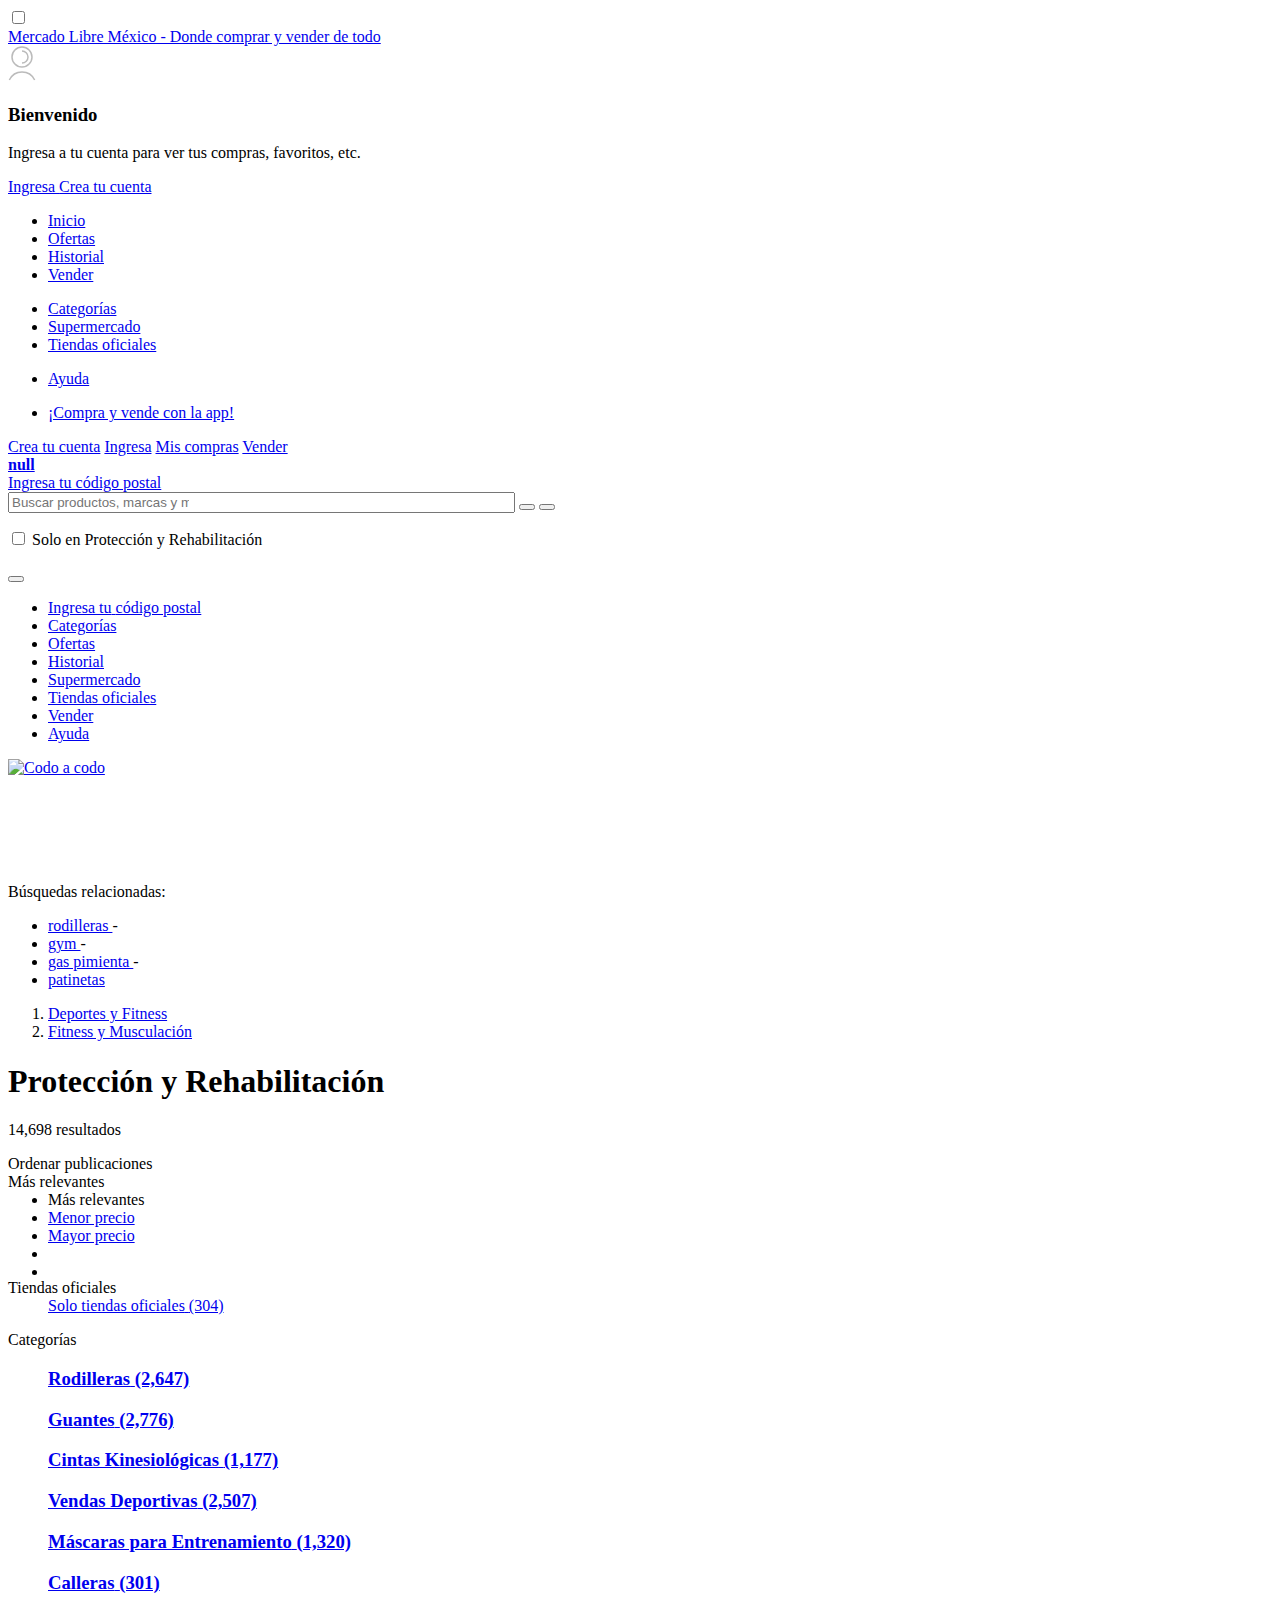
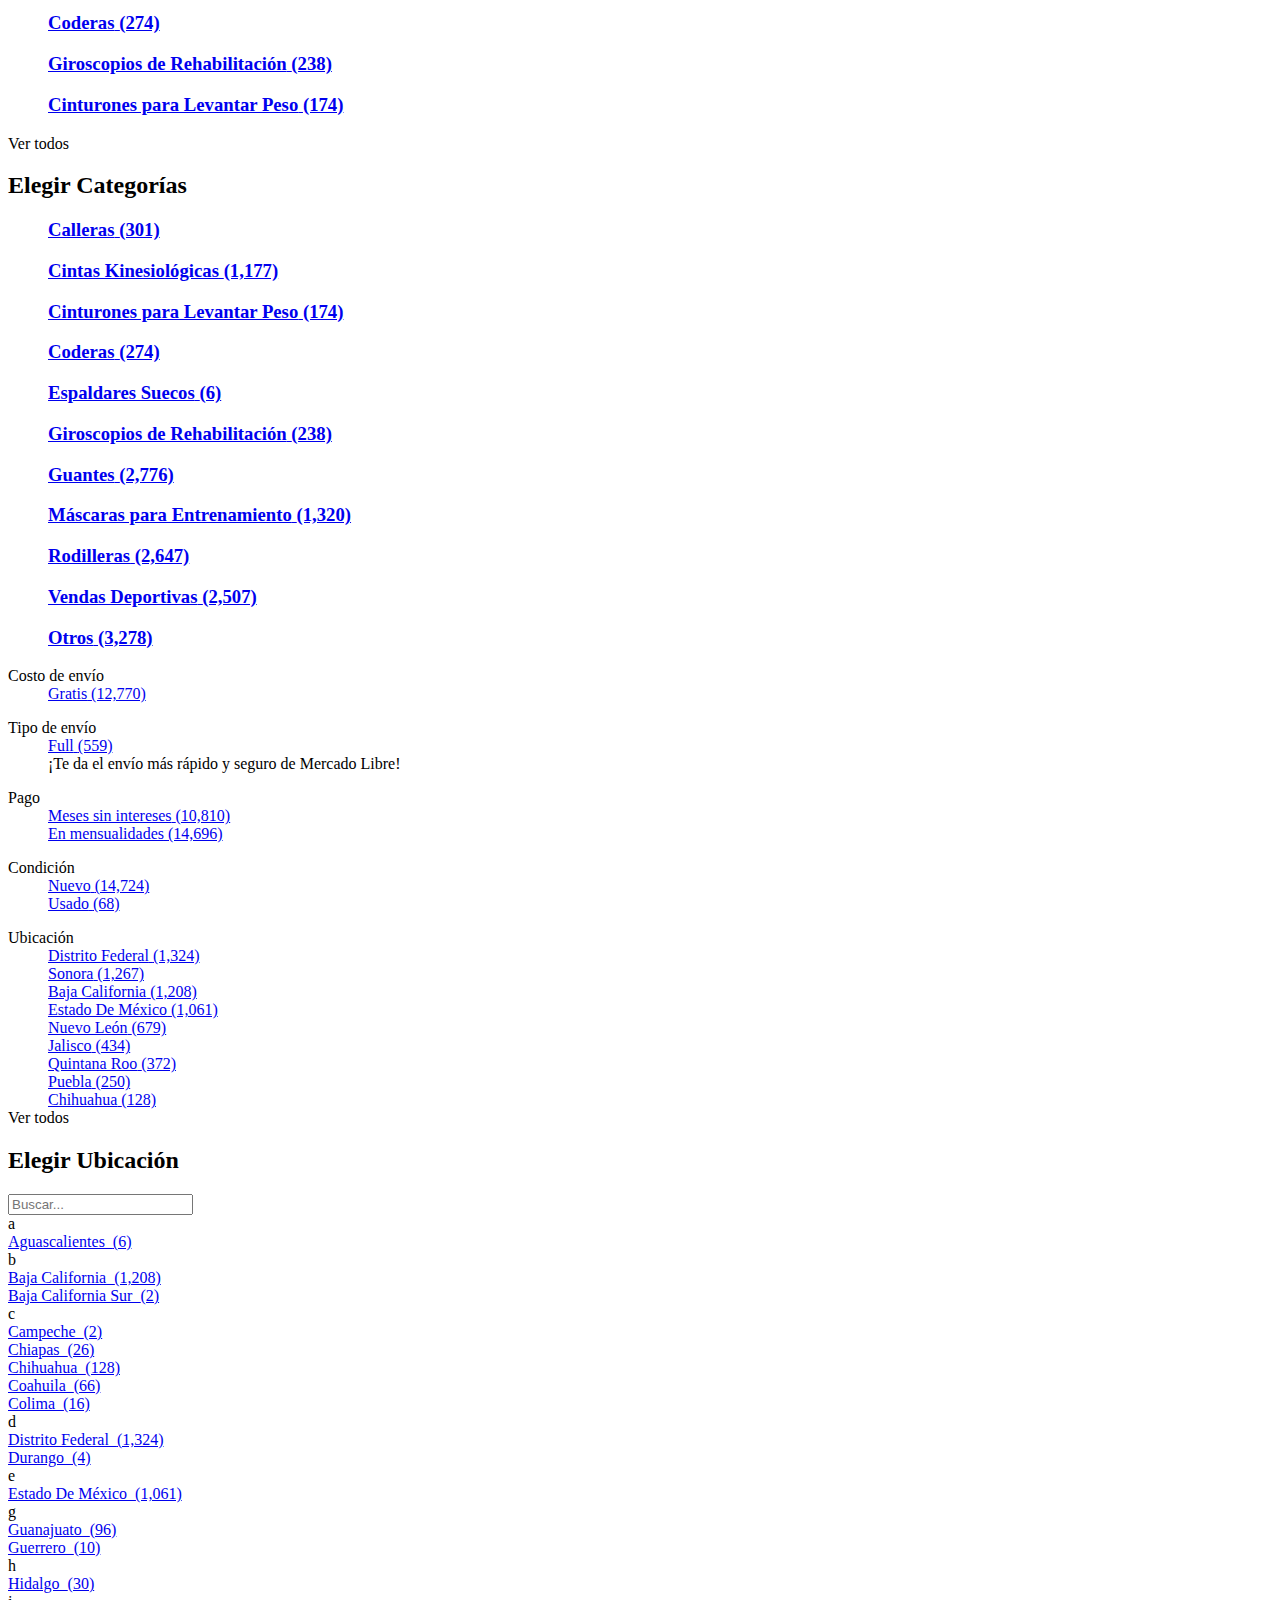
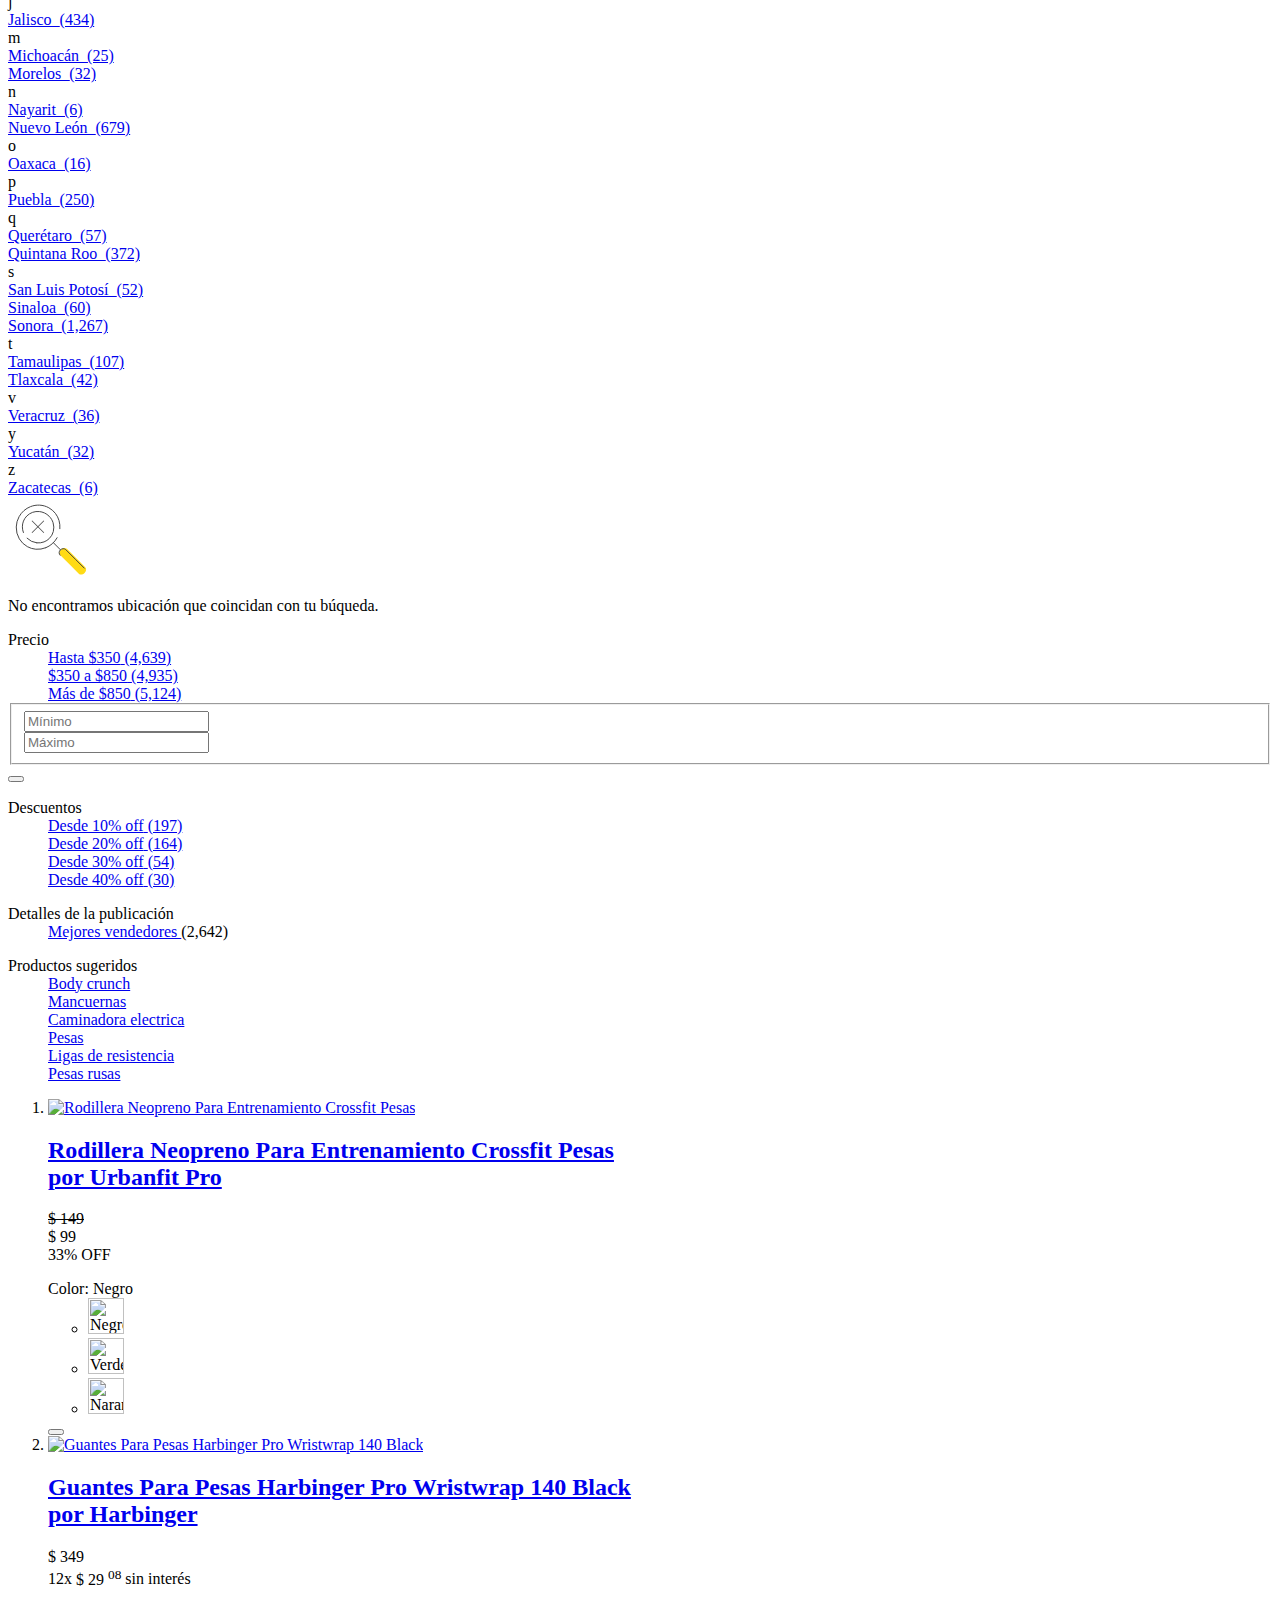
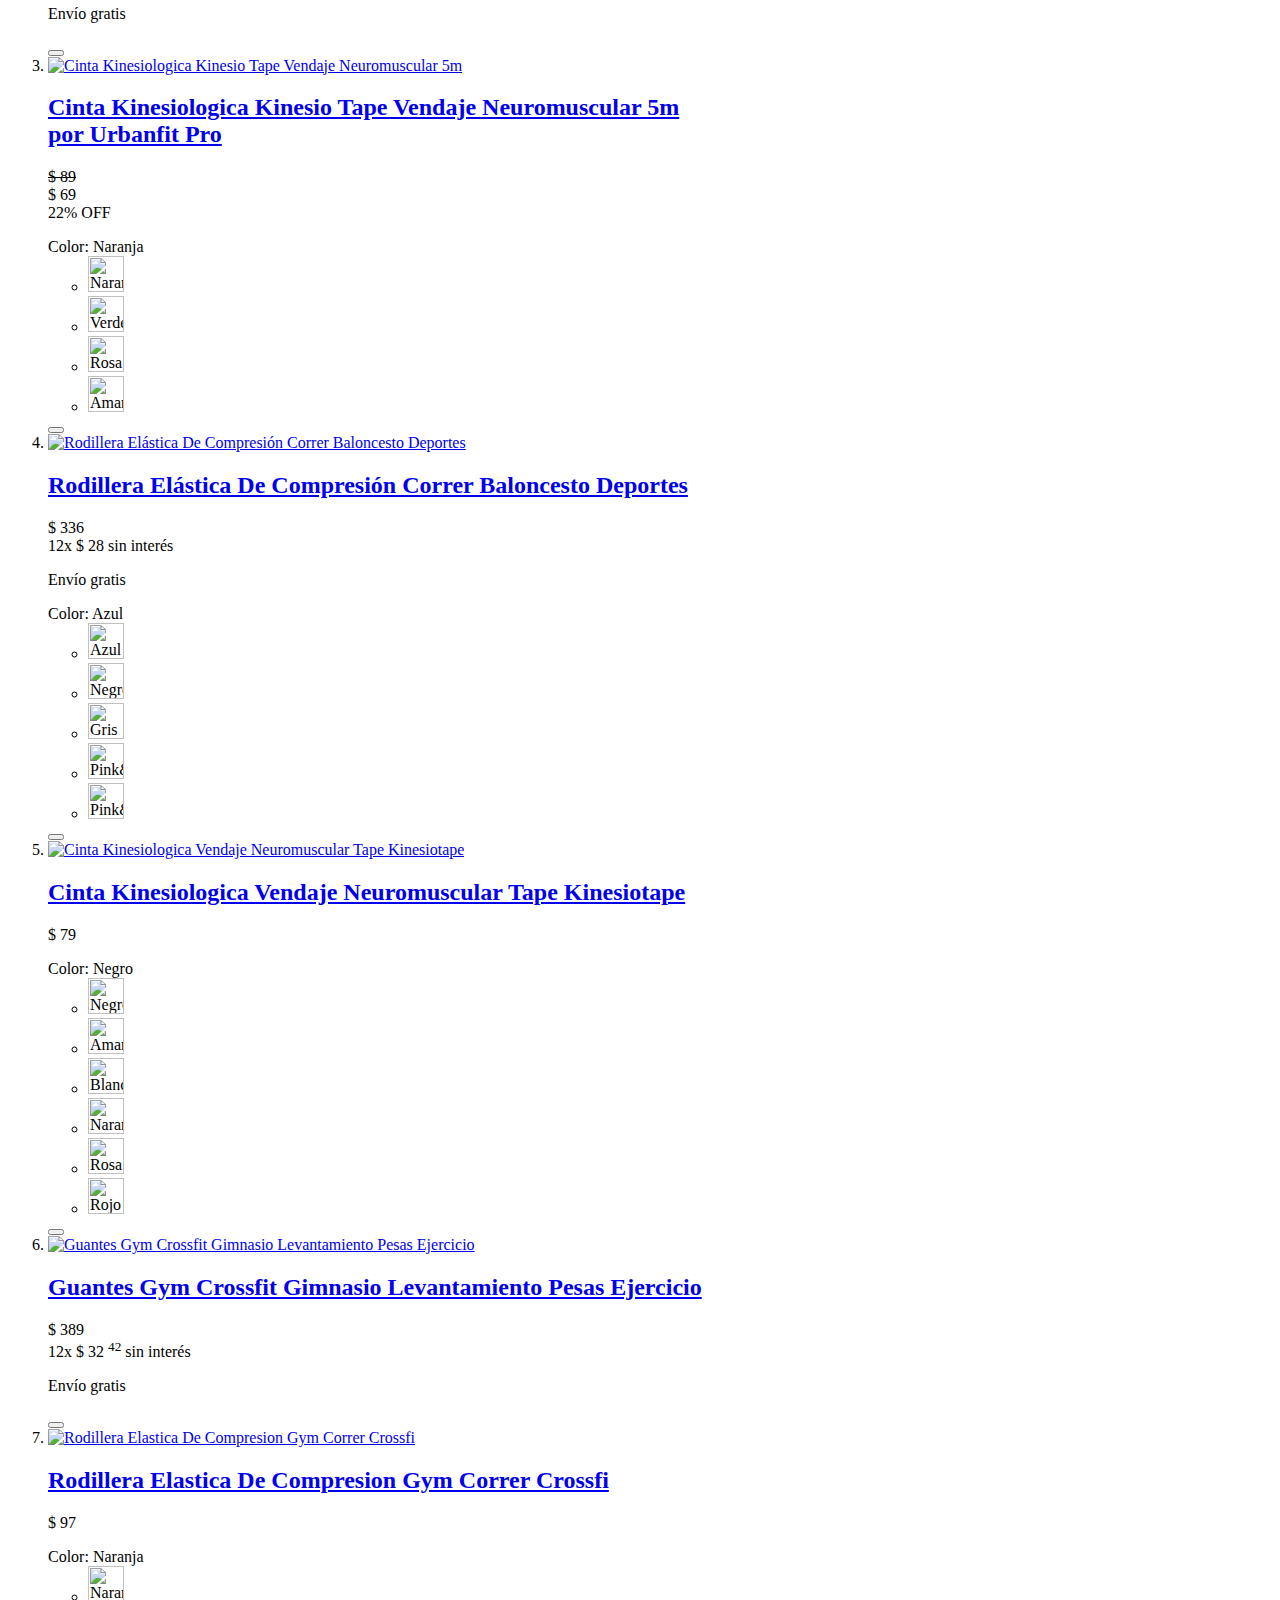
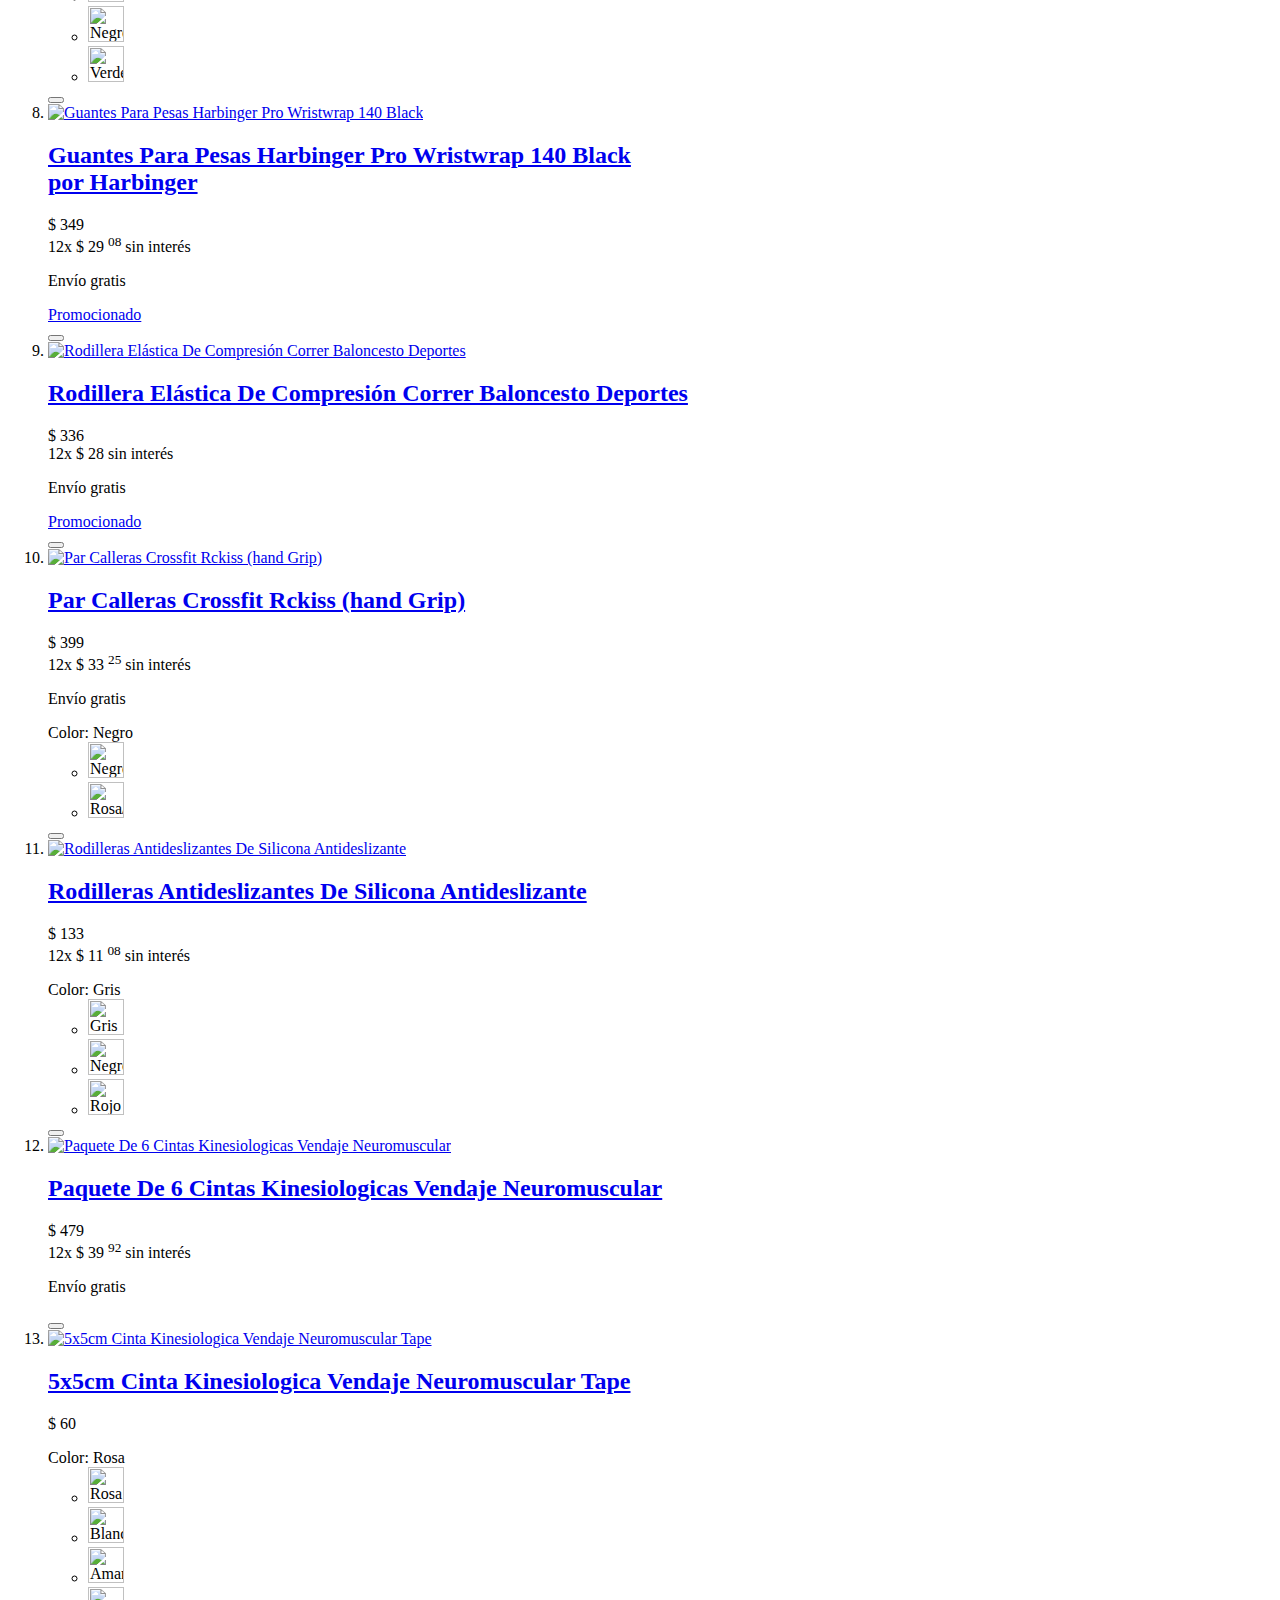
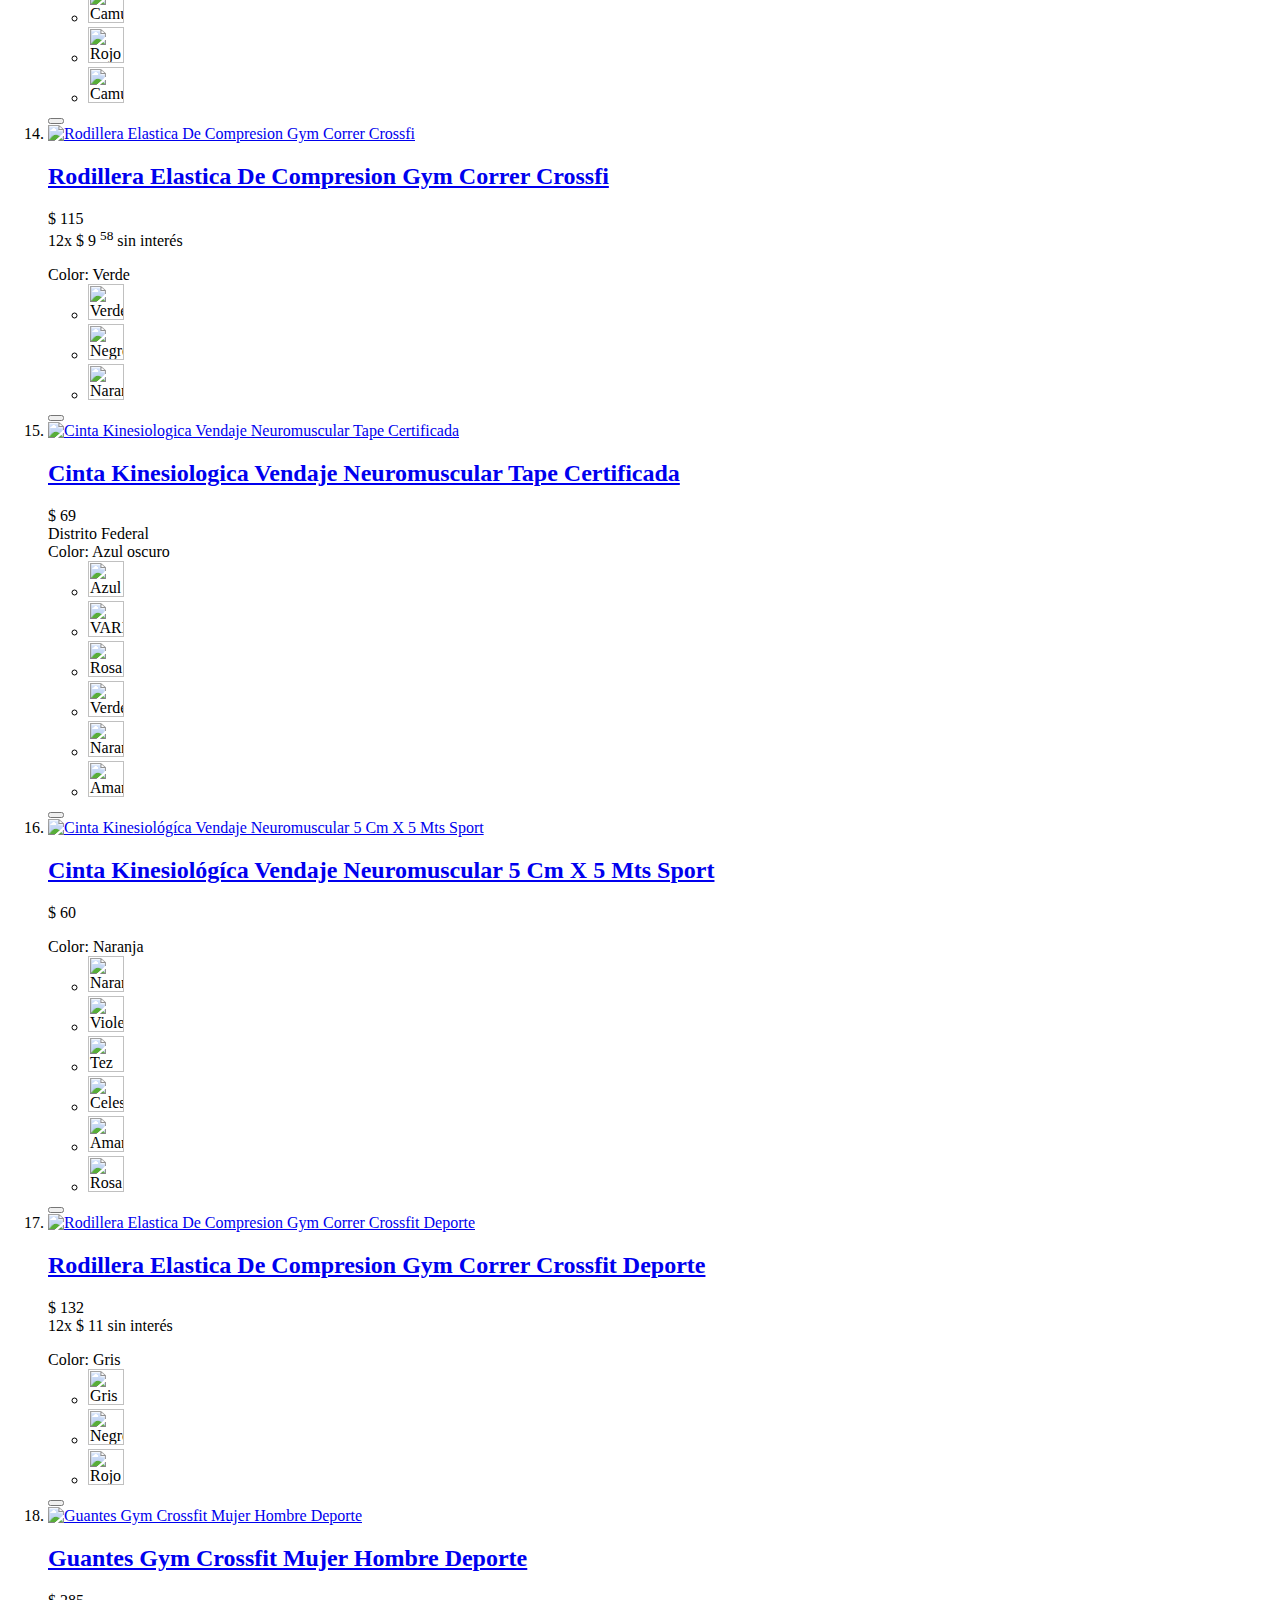
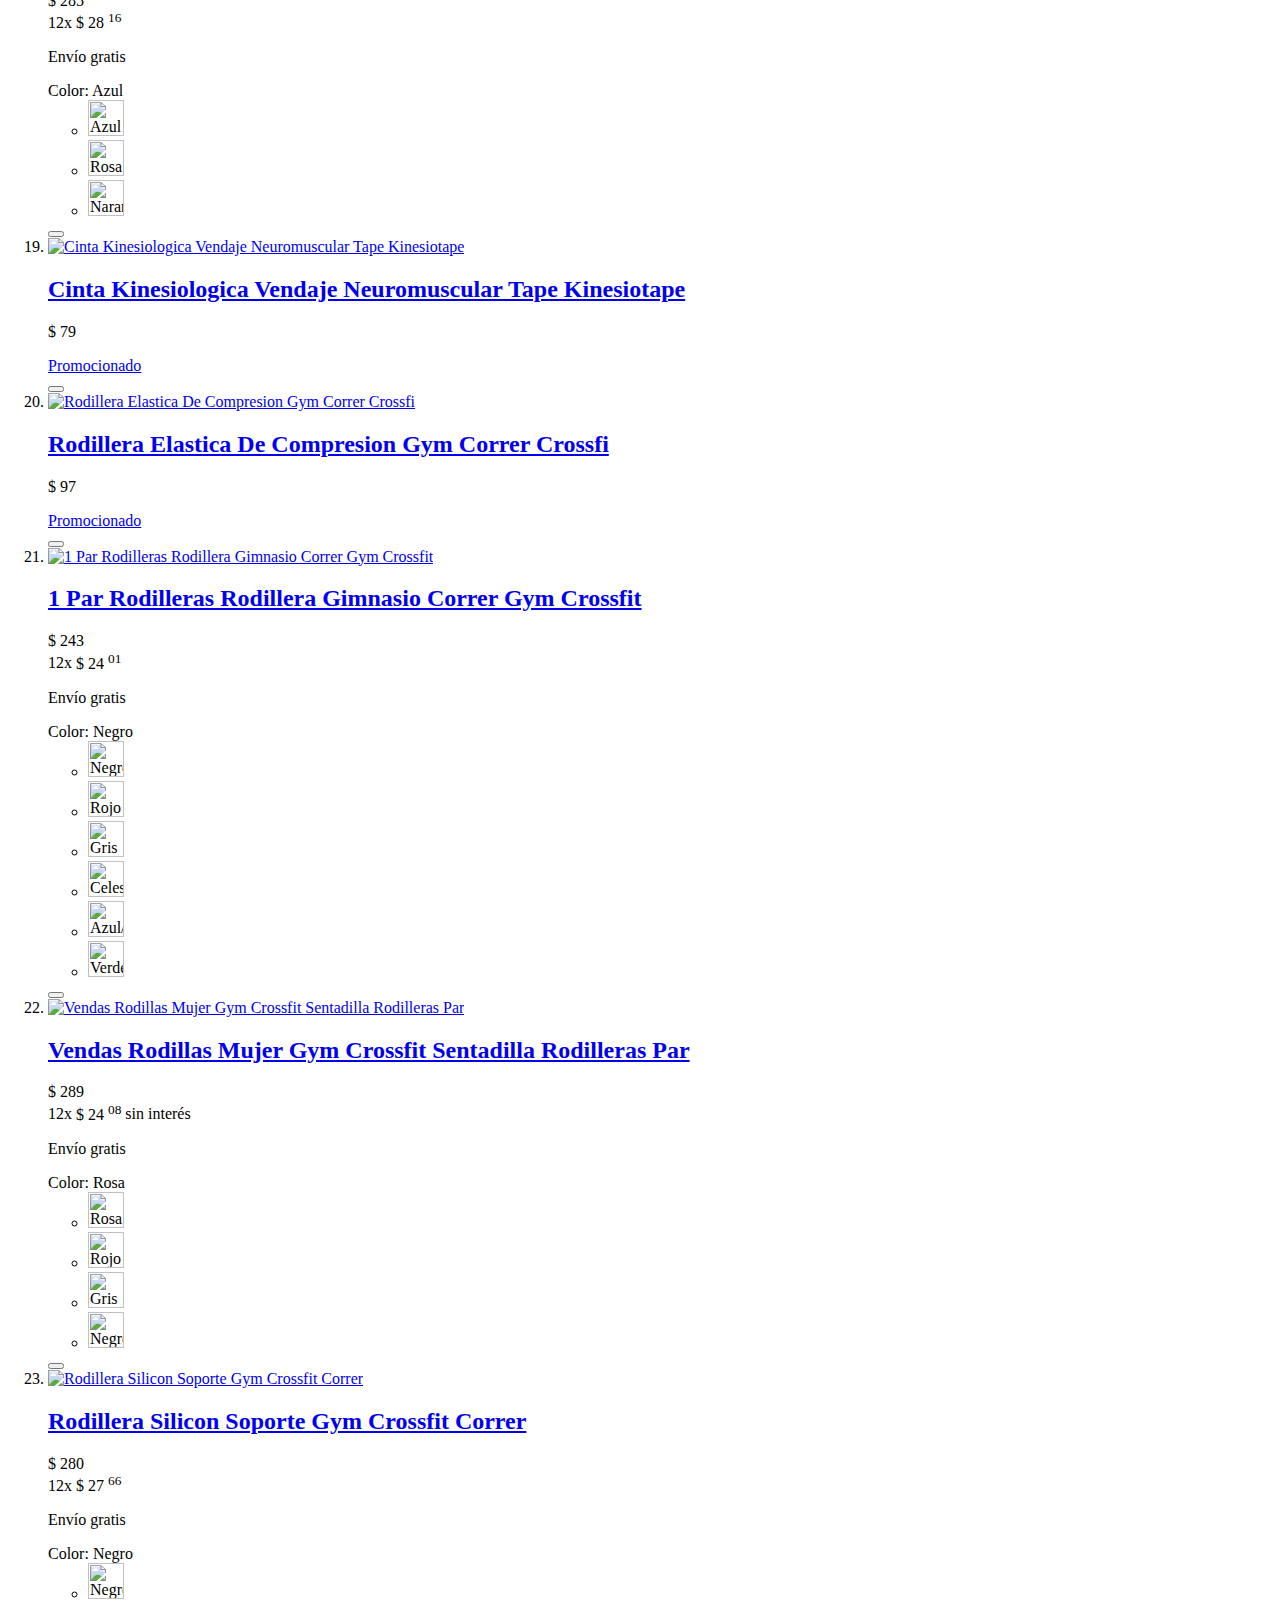
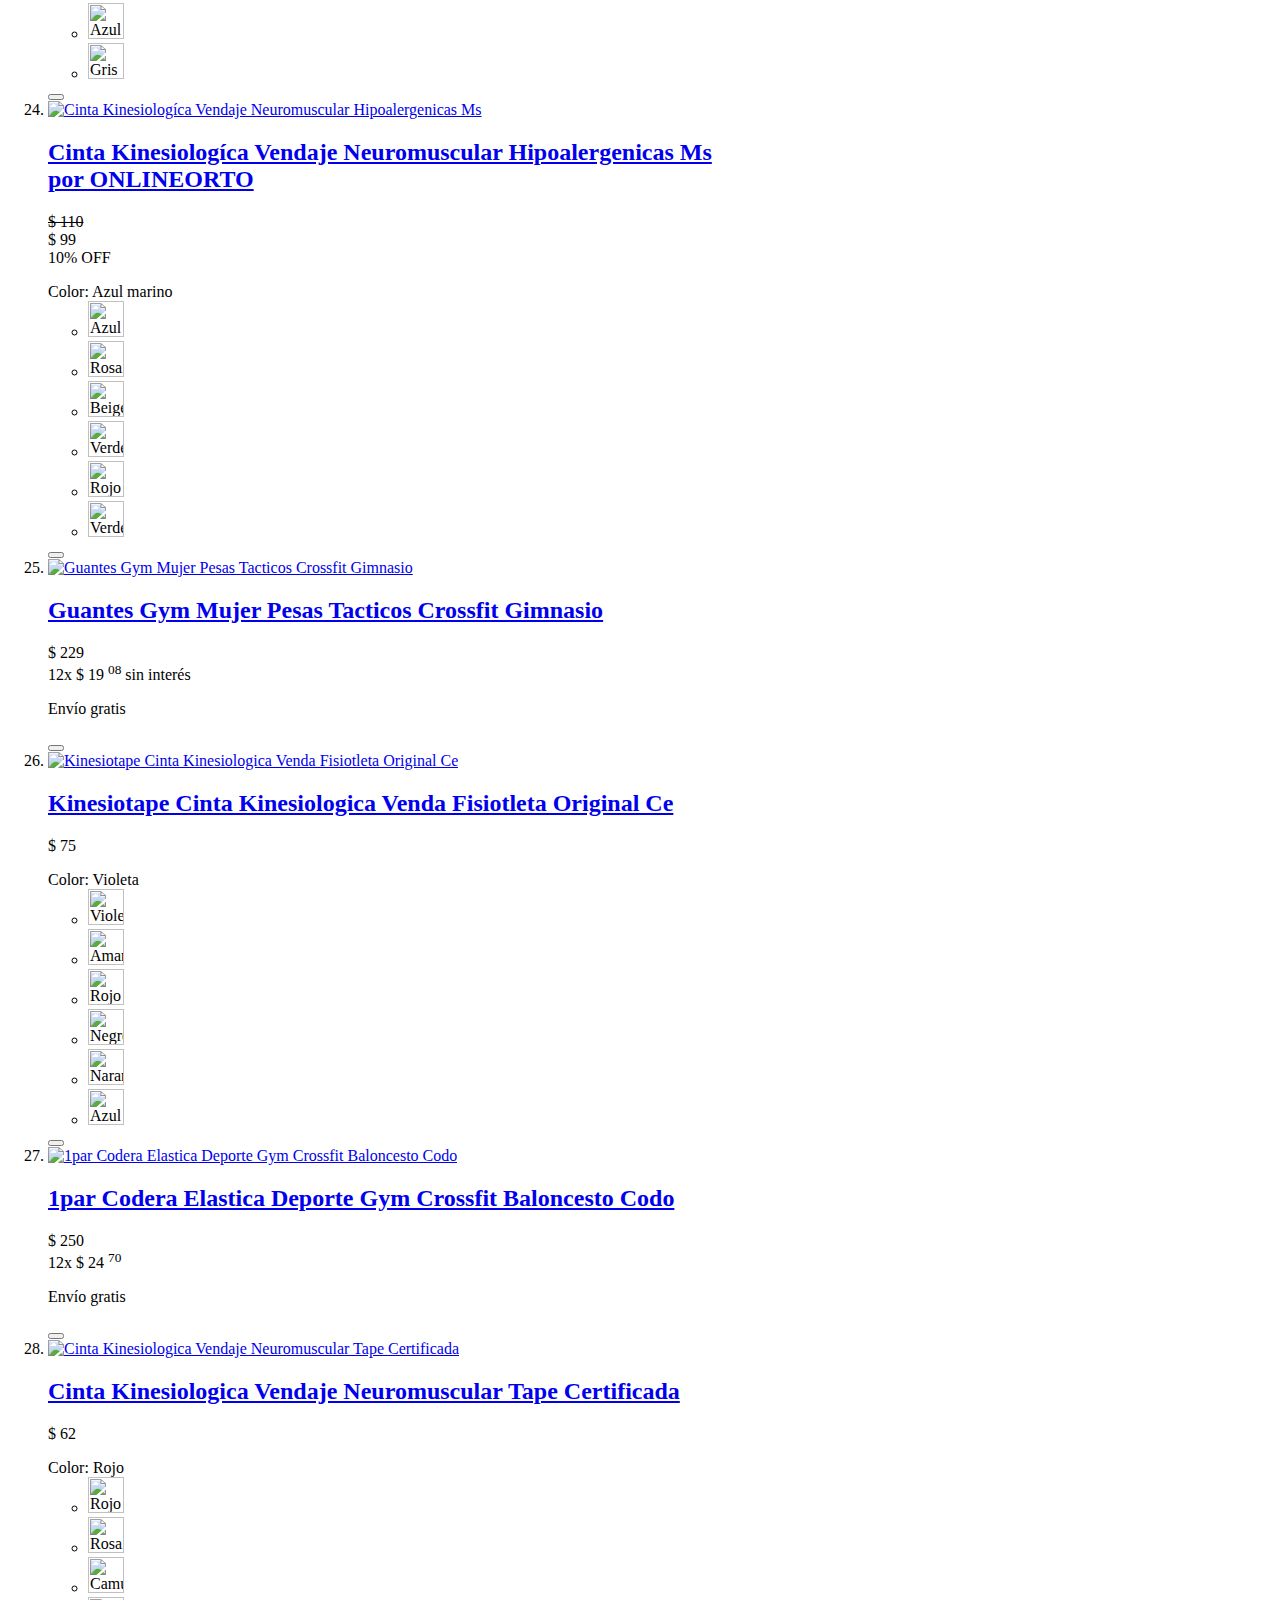
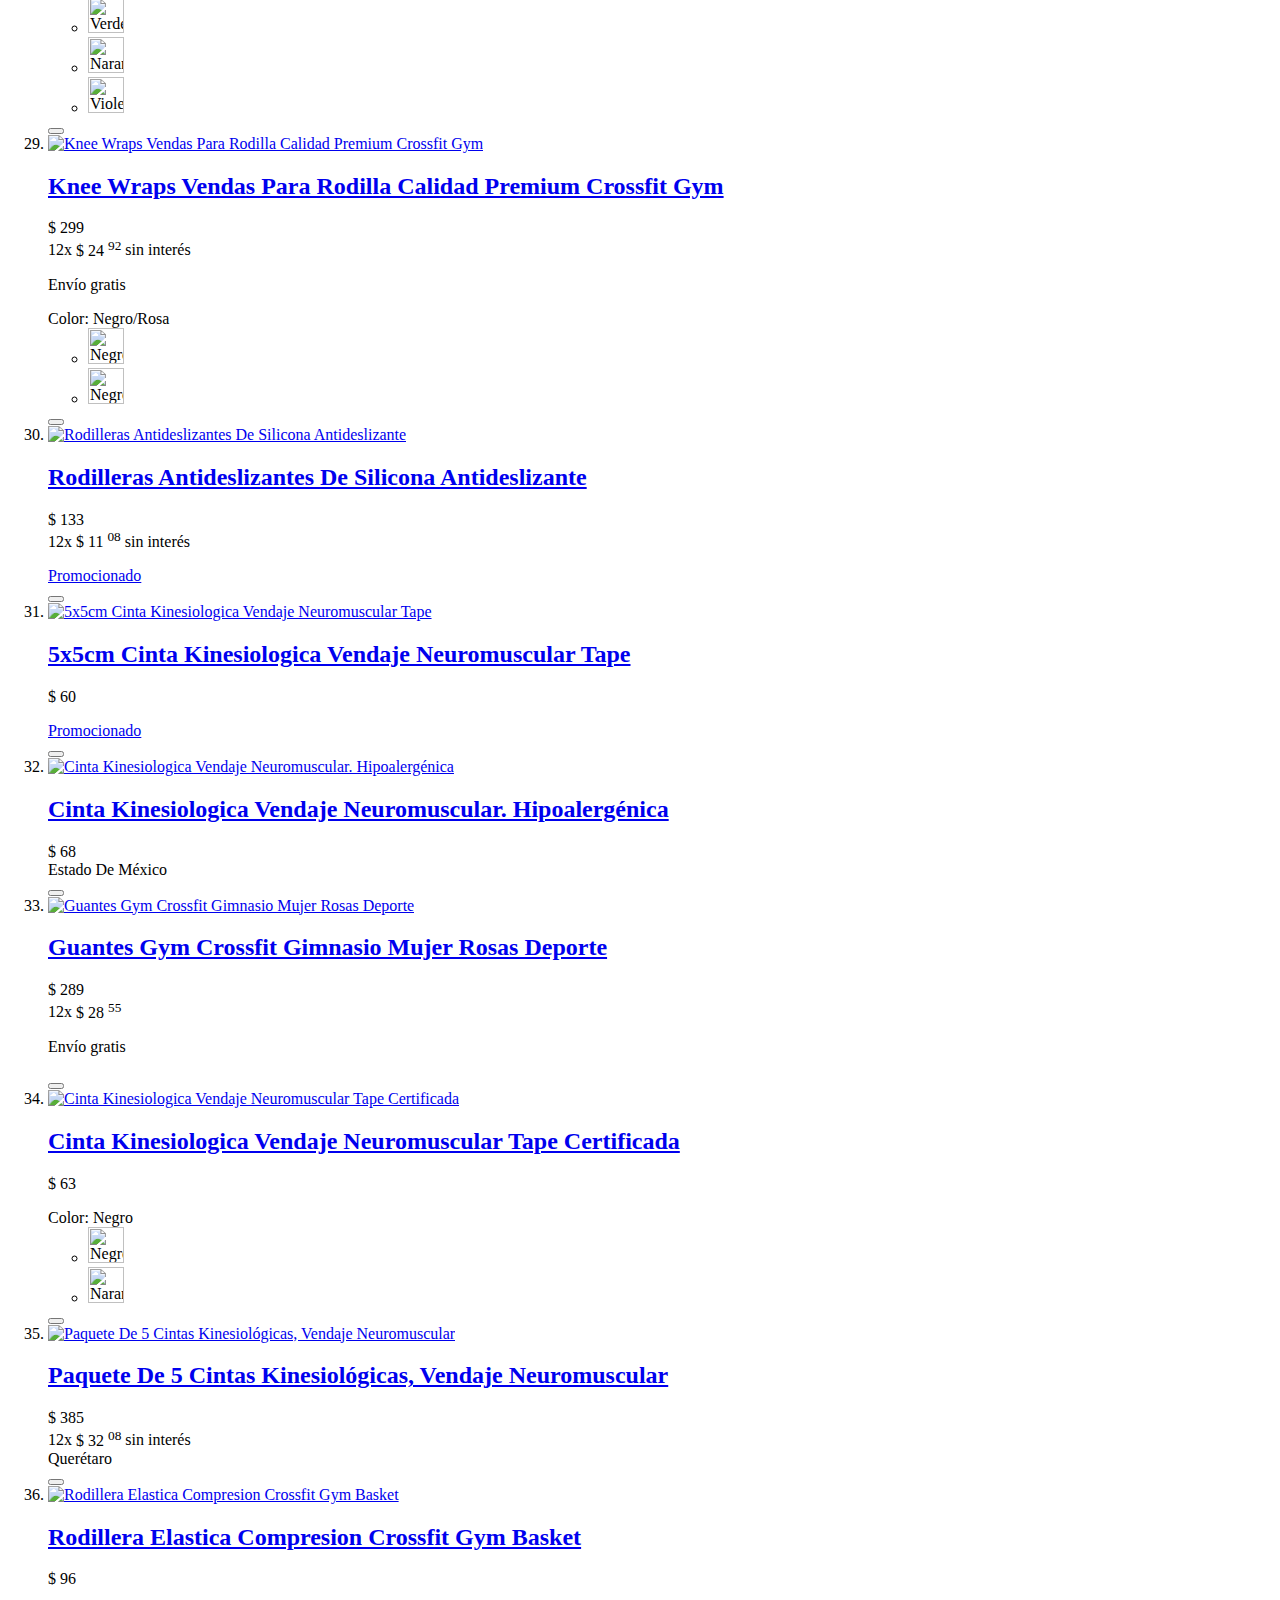
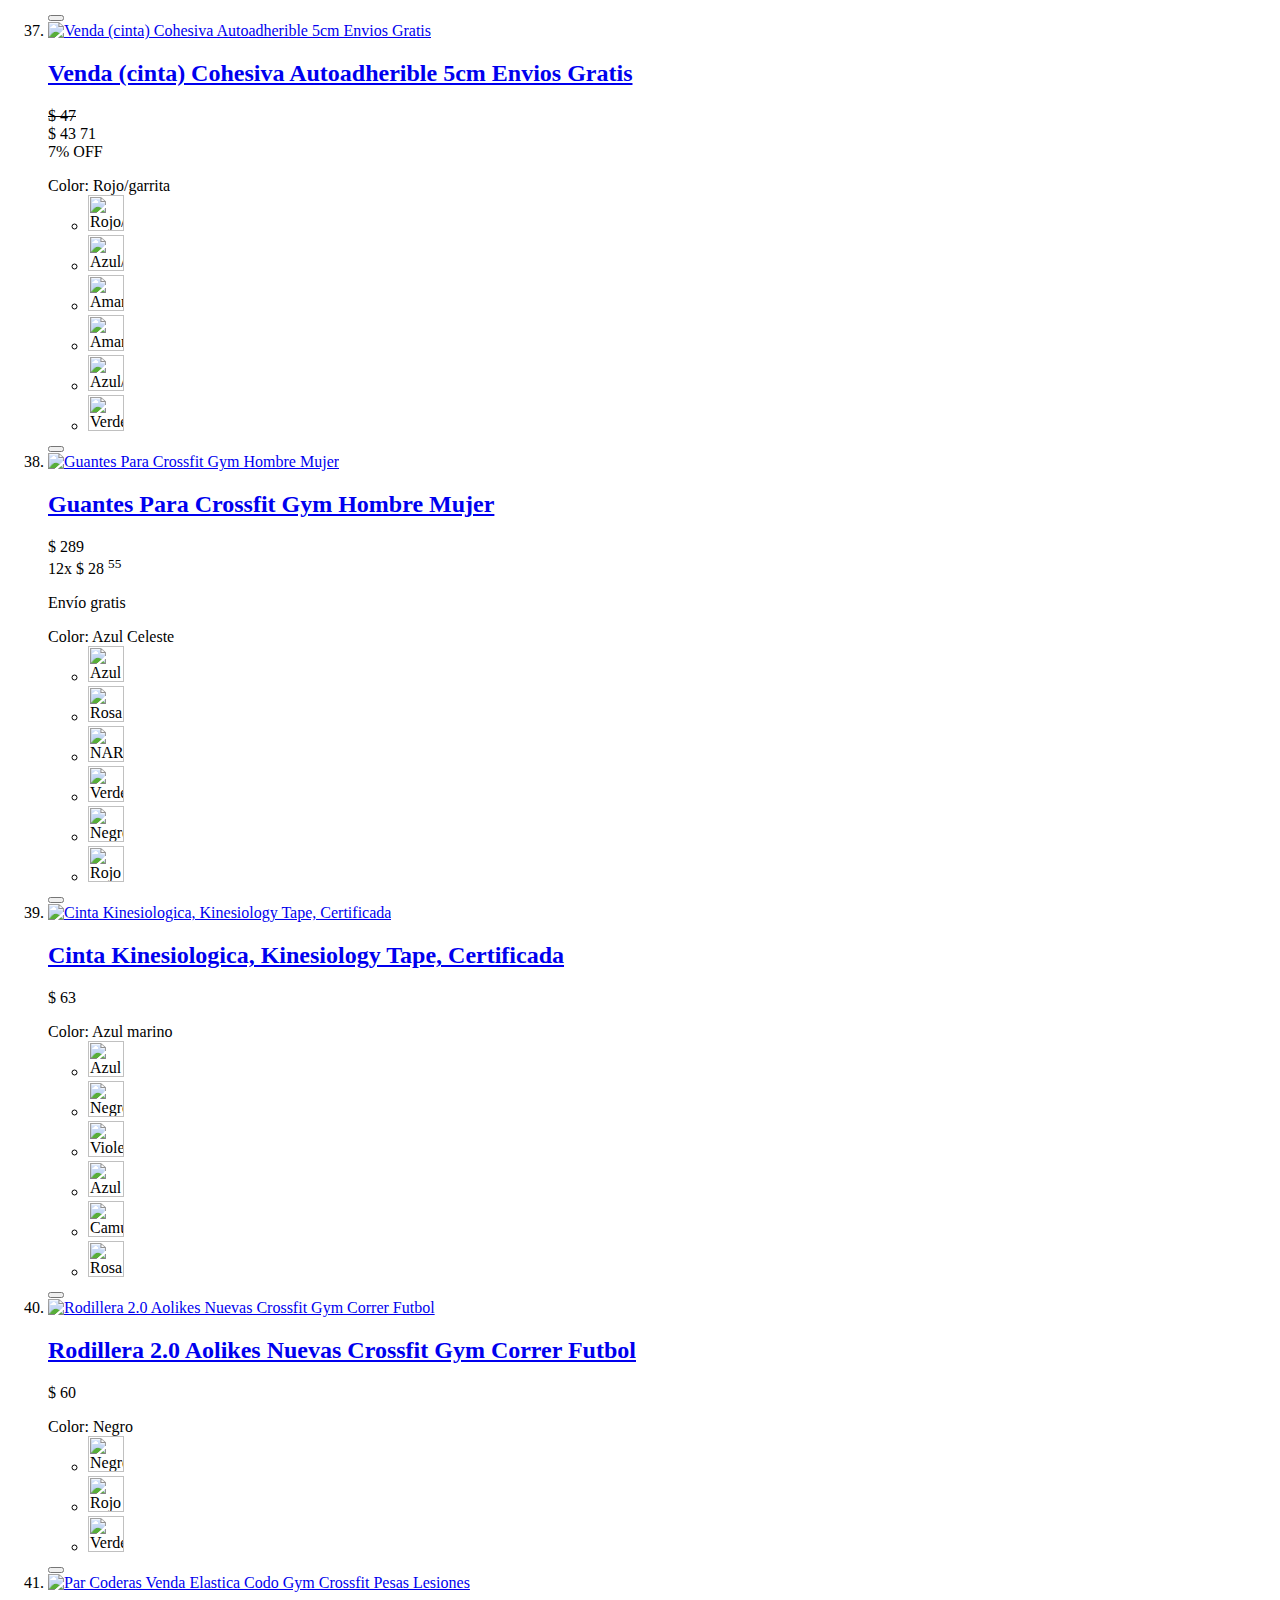
==== index.html @ 55ce3a10 "1" ====
<!DOCTYPE html>
<html class="" lang="es-MX" data-site="MLM" data-country="MX" data-device="desktop"><head prefix=""><meta http-equiv="Content-Type" content="text/html; charset=UTF-8">
	<title>Protección y Rehabilitación en Mercado Libre México
</title>

	<link rel="preconnect" href="https://analytics.mlstatic.com/">
	<link rel="preconnect" href="https://resources.mlstatic.com/">
	<link rel="preconnect" href="https://static.mlstatic.com/">
	<link rel="preconnect" href="https://www.google-analytics.com/">
	<link rel="preconnect" href="https://www.google.com/">
	<link rel="preconnect" href="https://data.mercadolibre.com/">
	<link rel="preconnect" href="https://http2.mlstatic.com/">
	
	
		<link rel="preconnect" href="https://www.google.com.mx/">
	


	
	

	
		<link rel="preconnect" href="https://mlm-d1-p.mlstatic.com/">
		<link rel="preconnect" href="https://mlm-d2-p.mlstatic.com/">
	


	

	

	
		<iframe src="javascript:false" id="GoogleAnalyticsIframe" style="width: 0px; height: 0px; border: 0px; position: absolute;" src="./Protección y Rehabilitación en Mercado Libre México_files/saved_resource.html"></iframe><iframe src="javascript:false" id="MelidataIframe" style="width: 0px; height: 0px; border: 0px; position: absolute;" src="./Protección y Rehabilitación en Mercado Libre México_files/saved_resource(1).html"></iframe><iframe src="./Protección y Rehabilitación en Mercado Libre México_files/MLM.html" style="width: 0px; height: 0px; border: 0px; position: absolute;"></iframe><script type="text/javascript" async="" src="./Protección y Rehabilitación en Mercado Libre México_files/f.txt"></script><script type="text/javascript" charset="UTF-8" src="./Protección y Rehabilitación en Mercado Libre México_files/searchApiCache,mercadolibre-1.0.4,sdk.min,decouple.min,iframeDinamicParent,menu,hash,mabaya,searchSDKv2,header,welcomemsg,imageAdapter,jjsonp,jquery.cook.min,dropdown,discoveryFilter,asyncLdJson,pdp-variations-viewer,itemInfoHtmlFormatter,mclicsDisplaySky"></script><script type="text/javascript" async="" src="./Protección y Rehabilitación en Mercado Libre México_files/gpt.js" charset="UTF-8"></script><script type="text/javascript" charset="UTF-8" src="./Protección y Rehabilitación en Mercado Libre México_files/chico-jquery.min.js"></script><script charset="UTF-8">document.documentElement.className = document.documentElement.className.replace('no-js', '');</script>
	
	
		
		
		
<script type="text/javascript">(window.NREUM||(NREUM={})).loader_config={xpid:"XQ4OVF5VGwECUFlUBgAF",licenseKey:"3009922991",applicationID:"22486112"};window.NREUM||(NREUM={}),__nr_require=function(t,e,n){function r(n){if(!e[n]){var o=e[n]={exports:{}};t[n][0].call(o.exports,function(e){var o=t[n][1][e];return r(o||e)},o,o.exports)}return e[n].exports}if("function"==typeof __nr_require)return __nr_require;for(var o=0;o<n.length;o++)r(n[o]);return r}({1:[function(t,e,n){function r(t){try{s.console&&console.log(t)}catch(e){}}var o,i=t("ee"),a=t(25),s={};try{o=localStorage.getItem("__nr_flags").split(","),console&&"function"==typeof console.log&&(s.console=!0,o.indexOf("dev")!==-1&&(s.dev=!0),o.indexOf("nr_dev")!==-1&&(s.nrDev=!0))}catch(c){}s.nrDev&&i.on("internal-error",function(t){r(t.stack)}),s.dev&&i.on("fn-err",function(t,e,n){r(n.stack)}),s.dev&&(r("NR AGENT IN DEVELOPMENT MODE"),r("flags: "+a(s,function(t,e){return t}).join(", ")))},{}],2:[function(t,e,n){function r(t,e,n,r,s){try{l?l-=1:o(s||new UncaughtException(t,e,n),!0)}catch(f){try{i("ierr",[f,c.now(),!0])}catch(d){}}return"function"==typeof u&&u.apply(this,a(arguments))}function UncaughtException(t,e,n){this.message=t||"Uncaught error with no additional information",this.sourceURL=e,this.line=n}function o(t,e){var n=e?null:c.now();i("err",[t,n])}var i=t("handle"),a=t(26),s=t("ee"),c=t("loader"),f=t("gos"),u=window.onerror,d=!1,p="nr@seenError",l=0;c.features.err=!0,t(1),window.onerror=r;try{throw new Error}catch(h){"stack"in h&&(t(13),t(12),"addEventListener"in window&&t(6),c.xhrWrappable&&t(14),d=!0)}s.on("fn-start",function(t,e,n){d&&(l+=1)}),s.on("fn-err",function(t,e,n){d&&!n[p]&&(f(n,p,function(){return!0}),this.thrown=!0,o(n))}),s.on("fn-end",function(){d&&!this.thrown&&l>0&&(l-=1)}),s.on("internal-error",function(t){i("ierr",[t,c.now(),!0])})},{}],3:[function(t,e,n){t("loader").features.ins=!0},{}],4:[function(t,e,n){function r(){L++,C=g.hash,this[u]=y.now()}function o(){L--,g.hash!==C&&i(0,!0);var t=y.now();this[h]=~~this[h]+t-this[u],this[d]=t}function i(t,e){E.emit("newURL",[""+g,e])}function a(t,e){t.on(e,function(){this[e]=y.now()})}var s="-start",c="-end",f="-body",u="fn"+s,d="fn"+c,p="cb"+s,l="cb"+c,h="jsTime",m="fetch",v="addEventListener",w=window,g=w.location,y=t("loader");if(w[v]&&y.xhrWrappable){var x=t(10),b=t(11),E=t(8),O=t(6),R=t(13),P=t(7),T=t(14),N=t(9),M=t("ee"),S=M.get("tracer");t(16),y.features.spa=!0;var C,L=0;M.on(u,r),M.on(p,r),M.on(d,o),M.on(l,o),M.buffer([u,d,"xhr-done","xhr-resolved"]),O.buffer([u]),R.buffer(["setTimeout"+c,"clearTimeout"+s,u]),T.buffer([u,"new-xhr","send-xhr"+s]),P.buffer([m+s,m+"-done",m+f+s,m+f+c]),E.buffer(["newURL"]),x.buffer([u]),b.buffer(["propagate",p,l,"executor-err","resolve"+s]),S.buffer([u,"no-"+u]),N.buffer(["new-jsonp","cb-start","jsonp-error","jsonp-end"]),a(T,"send-xhr"+s),a(M,"xhr-resolved"),a(M,"xhr-done"),a(P,m+s),a(P,m+"-done"),a(N,"new-jsonp"),a(N,"jsonp-end"),a(N,"cb-start"),E.on("pushState-end",i),E.on("replaceState-end",i),w[v]("hashchange",i,!0),w[v]("load",i,!0),w[v]("popstate",function(){i(0,L>1)},!0)}},{}],5:[function(t,e,n){function r(t){}if(window.performance&&window.performance.timing&&window.performance.getEntriesByType){var o=t("ee"),i=t("handle"),a=t(13),s=t(12),c="learResourceTimings",f="addEventListener",u="resourcetimingbufferfull",d="bstResource",p="resource",l="-start",h="-end",m="fn"+l,v="fn"+h,w="bstTimer",g="pushState",y=t("loader");y.features.stn=!0,t(8),"addEventListener"in window&&t(6);var x=NREUM.o.EV;o.on(m,function(t,e){var n=t[0];n instanceof x&&(this.bstStart=y.now())}),o.on(v,function(t,e){var n=t[0];n instanceof x&&i("bst",[n,e,this.bstStart,y.now()])}),a.on(m,function(t,e,n){this.bstStart=y.now(),this.bstType=n}),a.on(v,function(t,e){i(w,[e,this.bstStart,y.now(),this.bstType])}),s.on(m,function(){this.bstStart=y.now()}),s.on(v,function(t,e){i(w,[e,this.bstStart,y.now(),"requestAnimationFrame"])}),o.on(g+l,function(t){this.time=y.now(),this.startPath=location.pathname+location.hash}),o.on(g+h,function(t){i("bstHist",[location.pathname+location.hash,this.startPath,this.time])}),f in window.performance&&(window.performance["c"+c]?window.performance[f](u,function(t){i(d,[window.performance.getEntriesByType(p)]),window.performance["c"+c]()},!1):window.performance[f]("webkit"+u,function(t){i(d,[window.performance.getEntriesByType(p)]),window.performance["webkitC"+c]()},!1)),document[f]("scroll",r,{passive:!0}),document[f]("keypress",r,!1),document[f]("click",r,!1)}},{}],6:[function(t,e,n){function r(t){for(var e=t;e&&!e.hasOwnProperty(u);)e=Object.getPrototypeOf(e);e&&o(e)}function o(t){s.inPlace(t,[u,d],"-",i)}function i(t,e){return t[1]}var a=t("ee").get("events"),s=t("wrap-function")(a,!0),c=t("gos"),f=XMLHttpRequest,u="addEventListener",d="removeEventListener";e.exports=a,"getPrototypeOf"in Object?(r(document),r(window),r(f.prototype)):f.prototype.hasOwnProperty(u)&&(o(window),o(f.prototype)),a.on(u+"-start",function(t,e){var n=t[1],r=c(n,"nr@wrapped",function(){function t(){if("function"==typeof n.handleEvent)return n.handleEvent.apply(n,arguments)}var e={object:t,"function":n}[typeof n];return e?s(e,"fn-",null,e.name||"anonymous"):n});this.wrapped=t[1]=r}),a.on(d+"-start",function(t){t[1]=this.wrapped||t[1]})},{}],7:[function(t,e,n){function r(t,e,n){var r=t[e];"function"==typeof r&&(t[e]=function(){var t=i(arguments),e={};o.emit(n+"before-start",[t],e);var a;e[m]&&e[m].dt&&(a=e[m].dt);var s=r.apply(this,t);return o.emit(n+"start",[t,a],s),s.then(function(t){return o.emit(n+"end",[null,t],s),t},function(t){throw o.emit(n+"end",[t],s),t})})}var o=t("ee").get("fetch"),i=t(26),a=t(25);e.exports=o;var s=window,c="fetch-",f=c+"body-",u=["arrayBuffer","blob","json","text","formData"],d=s.Request,p=s.Response,l=s.fetch,h="prototype",m="nr@context";d&&p&&l&&(a(u,function(t,e){r(d[h],e,f),r(p[h],e,f)}),r(s,"fetch",c),o.on(c+"end",function(t,e){var n=this;if(e){var r=e.headers.get("content-length");null!==r&&(n.rxSize=r),o.emit(c+"done",[null,e],n)}else o.emit(c+"done",[t],n)}))},{}],8:[function(t,e,n){var r=t("ee").get("history"),o=t("wrap-function")(r);e.exports=r;var i=window.history&&window.history.constructor&&window.history.constructor.prototype,a=window.history;i&&i.pushState&&i.replaceState&&(a=i),o.inPlace(a,["pushState","replaceState"],"-")},{}],9:[function(t,e,n){function r(t){function e(){c.emit("jsonp-end",[],p),t.removeEventListener("load",e,!1),t.removeEventListener("error",n,!1)}function n(){c.emit("jsonp-error",[],p),c.emit("jsonp-end",[],p),t.removeEventListener("load",e,!1),t.removeEventListener("error",n,!1)}var r=t&&"string"==typeof t.nodeName&&"script"===t.nodeName.toLowerCase();if(r){var o="function"==typeof t.addEventListener;if(o){var a=i(t.src);if(a){var u=s(a),d="function"==typeof u.parent[u.key];if(d){var p={};f.inPlace(u.parent,[u.key],"cb-",p),t.addEventListener("load",e,!1),t.addEventListener("error",n,!1),c.emit("new-jsonp",[t.src],p)}}}}}function o(){return"addEventListener"in window}function i(t){var e=t.match(u);return e?e[1]:null}function a(t,e){var n=t.match(p),r=n[1],o=n[3];return o?a(o,e[r]):e[r]}function s(t){var e=t.match(d);return e&&e.length>=3?{key:e[2],parent:a(e[1],window)}:{key:t,parent:window}}var c=t("ee").get("jsonp"),f=t("wrap-function")(c);if(e.exports=c,o()){var u=/[?&](?:callback|cb)=([^&#]+)/,d=/(.*)\.([^.]+)/,p=/^(\w+)(\.|$)(.*)$/,l=["appendChild","insertBefore","replaceChild"];Node&&Node.prototype&&Node.prototype.appendChild?f.inPlace(Node.prototype,l,"dom-"):(f.inPlace(HTMLElement.prototype,l,"dom-"),f.inPlace(HTMLHeadElement.prototype,l,"dom-"),f.inPlace(HTMLBodyElement.prototype,l,"dom-")),c.on("dom-start",function(t){r(t[0])})}},{}],10:[function(t,e,n){var r=t("ee").get("mutation"),o=t("wrap-function")(r),i=NREUM.o.MO;e.exports=r,i&&(window.MutationObserver=function(t){return this instanceof i?new i(o(t,"fn-")):i.apply(this,arguments)},MutationObserver.prototype=i.prototype)},{}],11:[function(t,e,n){function r(t){var e=a.context(),n=s(t,"executor-",e),r=new f(n);return a.context(r).getCtx=function(){return e},a.emit("new-promise",[r,e],e),r}function o(t,e){return e}var i=t("wrap-function"),a=t("ee").get("promise"),s=i(a),c=t(25),f=NREUM.o.PR;e.exports=a,f&&(window.Promise=r,["all","race"].forEach(function(t){var e=f[t];f[t]=function(n){function r(t){return function(){a.emit("propagate",[null,!o],i),o=o||!t}}var o=!1;c(n,function(e,n){Promise.resolve(n).then(r("all"===t),r(!1))});var i=e.apply(f,arguments),s=f.resolve(i);return s}}),["resolve","reject"].forEach(function(t){var e=f[t];f[t]=function(t){var n=e.apply(f,arguments);return t!==n&&a.emit("propagate",[t,!0],n),n}}),f.prototype["catch"]=function(t){return this.then(null,t)},f.prototype=Object.create(f.prototype,{constructor:{value:r}}),c(Object.getOwnPropertyNames(f),function(t,e){try{r[e]=f[e]}catch(n){}}),a.on("executor-start",function(t){t[0]=s(t[0],"resolve-",this),t[1]=s(t[1],"resolve-",this)}),a.on("executor-err",function(t,e,n){t[1](n)}),s.inPlace(f.prototype,["then"],"then-",o),a.on("then-start",function(t,e){this.promise=e,t[0]=s(t[0],"cb-",this),t[1]=s(t[1],"cb-",this)}),a.on("then-end",function(t,e,n){this.nextPromise=n;var r=this.promise;a.emit("propagate",[r,!0],n)}),a.on("cb-end",function(t,e,n){a.emit("propagate",[n,!0],this.nextPromise)}),a.on("propagate",function(t,e,n){this.getCtx&&!e||(this.getCtx=function(){if(t instanceof Promise)var e=a.context(t);return e&&e.getCtx?e.getCtx():this})}),r.toString=function(){return""+f})},{}],12:[function(t,e,n){var r=t("ee").get("raf"),o=t("wrap-function")(r),i="equestAnimationFrame";e.exports=r,o.inPlace(window,["r"+i,"mozR"+i,"webkitR"+i,"msR"+i],"raf-"),r.on("raf-start",function(t){t[0]=o(t[0],"fn-")})},{}],13:[function(t,e,n){function r(t,e,n){t[0]=a(t[0],"fn-",null,n)}function o(t,e,n){this.method=n,this.timerDuration=isNaN(t[1])?0:+t[1],t[0]=a(t[0],"fn-",this,n)}var i=t("ee").get("timer"),a=t("wrap-function")(i),s="setTimeout",c="setInterval",f="clearTimeout",u="-start",d="-";e.exports=i,a.inPlace(window,[s,"setImmediate"],s+d),a.inPlace(window,[c],c+d),a.inPlace(window,[f,"clearImmediate"],f+d),i.on(c+u,r),i.on(s+u,o)},{}],14:[function(t,e,n){function r(t,e){d.inPlace(e,["onreadystatechange"],"fn-",s)}function o(){var t=this,e=u.context(t);t.readyState>3&&!e.resolved&&(e.resolved=!0,u.emit("xhr-resolved",[],t)),d.inPlace(t,g,"fn-",s)}function i(t){y.push(t),h&&(b?b.then(a):v?v(a):(E=-E,O.data=E))}function a(){for(var t=0;t<y.length;t++)r([],y[t]);y.length&&(y=[])}function s(t,e){return e}function c(t,e){for(var n in t)e[n]=t[n];return e}t(6);var f=t("ee"),u=f.get("xhr"),d=t("wrap-function")(u),p=NREUM.o,l=p.XHR,h=p.MO,m=p.PR,v=p.SI,w="readystatechange",g=["onload","onerror","onabort","onloadstart","onloadend","onprogress","ontimeout"],y=[];e.exports=u;var x=window.XMLHttpRequest=function(t){var e=new l(t);try{u.emit("new-xhr",[e],e),e.addEventListener(w,o,!1)}catch(n){try{u.emit("internal-error",[n])}catch(r){}}return e};if(c(l,x),x.prototype=l.prototype,d.inPlace(x.prototype,["open","send"],"-xhr-",s),u.on("send-xhr-start",function(t,e){r(t,e),i(e)}),u.on("open-xhr-start",r),h){var b=m&&m.resolve();if(!v&&!m){var E=1,O=document.createTextNode(E);new h(a).observe(O,{characterData:!0})}}else f.on("fn-end",function(t){t[0]&&t[0].type===w||a()})},{}],15:[function(t,e,n){function r(t){if(!i(t))return null;var e=window.NREUM;if(!e.loader_config)return null;var n=(e.loader_config.accountID||"").toString()||null,r=(e.loader_config.agentID||"").toString()||null,s=(e.loader_config.trustKey||"").toString()||null;if(!n||!r)return null;var c=a.generateCatId(),f=a.generateCatId(),u=Date.now(),d=o(c,f,u,n,r,s);return{header:d,guid:c,traceId:f,timestamp:u}}function o(t,e,n,r,o,i){var a="btoa"in window&&"function"==typeof window.btoa;if(!a)return null;var s={v:[0,1],d:{ty:"Browser",ac:r,ap:o,id:t,tr:e,ti:n}};return i&&r!==i&&(s.d.tk=i),btoa(JSON.stringify(s))}function i(t){var e=!1,n=!1,r={};if("init"in NREUM&&"distributed_tracing"in NREUM.init&&(r=NREUM.init.distributed_tracing,n=!!r.enabled),n)if(t.sameOrigin)e=!0;else if(r.allowed_origins instanceof Array)for(var o=0;o<r.allowed_origins.length;o++){var i=s(r.allowed_origins[o]);if(t.hostname===i.hostname&&t.protocol===i.protocol&&t.port===i.port){e=!0;break}}return n&&e}var a=t(23),s=t(17);e.exports={generateTracePayload:r,shouldGenerateTrace:i}},{}],16:[function(t,e,n){function r(t){var e=this.params,n=this.metrics;if(!this.ended){this.ended=!0;for(var r=0;r<p;r++)t.removeEventListener(d[r],this.listener,!1);e.aborted||(n.duration=a.now()-this.startTime,this.loadCaptureCalled||4!==t.readyState?null==e.status&&(e.status=0):i(this,t),n.cbTime=this.cbTime,u.emit("xhr-done",[t],t),s("xhr",[e,n,this.startTime]))}}function o(t,e){var n=c(e),r=t.params;r.host=n.hostname+":"+n.port,r.pathname=n.pathname,t.parsedOrigin=c(e),t.sameOrigin=t.parsedOrigin.sameOrigin}function i(t,e){t.params.status=e.status;var n=v(e,t.lastSize);if(n&&(t.metrics.rxSize=n),t.sameOrigin){var r=e.getResponseHeader("X-NewRelic-App-Data");r&&(t.params.cat=r.split(", ").pop())}t.loadCaptureCalled=!0}var a=t("loader");if(a.xhrWrappable){var s=t("handle"),c=t(17),f=t(15).generateTracePayload,u=t("ee"),d=["load","error","abort","timeout"],p=d.length,l=t("id"),h=t(21),m=t(20),v=t(18),w=window.XMLHttpRequest;a.features.xhr=!0,t(14),t(7),u.on("new-xhr",function(t){var e=this;e.totalCbs=0,e.called=0,e.cbTime=0,e.end=r,e.ended=!1,e.xhrGuids={},e.lastSize=null,e.loadCaptureCalled=!1,t.addEventListener("load",function(n){i(e,t)},!1),h&&(h>34||h<10)||window.opera||t.addEventListener("progress",function(t){e.lastSize=t.loaded},!1)}),u.on("open-xhr-start",function(t){this.params={method:t[0]},o(this,t[1]),this.metrics={}}),u.on("open-xhr-end",function(t,e){"loader_config"in NREUM&&"xpid"in NREUM.loader_config&&this.sameOrigin&&e.setRequestHeader("X-NewRelic-ID",NREUM.loader_config.xpid);var n=f(this.parsedOrigin);n&&n.header&&(e.setRequestHeader("newrelic",n.header),this.dt=n)}),u.on("send-xhr-start",function(t,e){var n=this.metrics,r=t[0],o=this;if(n&&r){var i=m(r);i&&(n.txSize=i)}this.startTime=a.now(),this.listener=function(t){try{"abort"!==t.type||o.loadCaptureCalled||(o.params.aborted=!0),("load"!==t.type||o.called===o.totalCbs&&(o.onloadCalled||"function"!=typeof e.onload))&&o.end(e)}catch(n){try{u.emit("internal-error",[n])}catch(r){}}};for(var s=0;s<p;s++)e.addEventListener(d[s],this.listener,!1)}),u.on("xhr-cb-time",function(t,e,n){this.cbTime+=t,e?this.onloadCalled=!0:this.called+=1,this.called!==this.totalCbs||!this.onloadCalled&&"function"==typeof n.onload||this.end(n)}),u.on("xhr-load-added",function(t,e){var n=""+l(t)+!!e;this.xhrGuids&&!this.xhrGuids[n]&&(this.xhrGuids[n]=!0,this.totalCbs+=1)}),u.on("xhr-load-removed",function(t,e){var n=""+l(t)+!!e;this.xhrGuids&&this.xhrGuids[n]&&(delete this.xhrGuids[n],this.totalCbs-=1)}),u.on("addEventListener-end",function(t,e){e instanceof w&&"load"===t[0]&&u.emit("xhr-load-added",[t[1],t[2]],e)}),u.on("removeEventListener-end",function(t,e){e instanceof w&&"load"===t[0]&&u.emit("xhr-load-removed",[t[1],t[2]],e)}),u.on("fn-start",function(t,e,n){e instanceof w&&("onload"===n&&(this.onload=!0),("load"===(t[0]&&t[0].type)||this.onload)&&(this.xhrCbStart=a.now()))}),u.on("fn-end",function(t,e){this.xhrCbStart&&u.emit("xhr-cb-time",[a.now()-this.xhrCbStart,this.onload,e],e)}),u.on("fetch-before-start",function(t){var e,n=t[1]||{};"string"==typeof t[0]?e=t[0]:t[0]&&t[0].url&&(e=t[0].url),e&&(this.parsedOrigin=c(e),this.sameOrigin=this.parsedOrigin.sameOrigin);var r=f(this.parsedOrigin);if(r&&r.header){var o=r.header;if("string"==typeof t[0]){var i={};for(var a in n)i[a]=n[a];i.headers=new Headers(n.headers||{}),i.headers.set("newrelic",o),this.dt=r,t.length>1?t[1]=i:t.push(i)}else t[0]&&t[0].headers&&(t[0].headers.append("newrelic",o),this.dt=r)}})}},{}],17:[function(t,e,n){var r={};e.exports=function(t){if(t in r)return r[t];var e=document.createElement("a"),n=window.location,o={};e.href=t,o.port=e.port;var i=e.href.split("://");!o.port&&i[1]&&(o.port=i[1].split("/")[0].split("@").pop().split(":")[1]),o.port&&"0"!==o.port||(o.port="https"===i[0]?"443":"80"),o.hostname=e.hostname||n.hostname,o.pathname=e.pathname,o.protocol=i[0],"/"!==o.pathname.charAt(0)&&(o.pathname="/"+o.pathname);var a=!e.protocol||":"===e.protocol||e.protocol===n.protocol,s=e.hostname===document.domain&&e.port===n.port;return o.sameOrigin=a&&(!e.hostname||s),"/"===o.pathname&&(r[t]=o),o}},{}],18:[function(t,e,n){function r(t,e){var n=t.responseType;return"json"===n&&null!==e?e:"arraybuffer"===n||"blob"===n||"json"===n?o(t.response):"text"===n||"document"===n||""===n||void 0===n?o(t.responseText):void 0}var o=t(20);e.exports=r},{}],19:[function(t,e,n){function r(){}function o(t,e,n){return function(){return i(t,[f.now()].concat(s(arguments)),e?null:this,n),e?void 0:this}}var i=t("handle"),a=t(25),s=t(26),c=t("ee").get("tracer"),f=t("loader"),u=NREUM;"undefined"==typeof window.newrelic&&(newrelic=u);var d=["setPageViewName","setCustomAttribute","setErrorHandler","finished","addToTrace","inlineHit","addRelease"],p="api-",l=p+"ixn-";a(d,function(t,e){u[e]=o(p+e,!0,"api")}),u.addPageAction=o(p+"addPageAction",!0),u.setCurrentRouteName=o(p+"routeName",!0),e.exports=newrelic,u.interaction=function(){return(new r).get()};var h=r.prototype={createTracer:function(t,e){var n={},r=this,o="function"==typeof e;return i(l+"tracer",[f.now(),t,n],r),function(){if(c.emit((o?"":"no-")+"fn-start",[f.now(),r,o],n),o)try{return e.apply(this,arguments)}catch(t){throw c.emit("fn-err",[arguments,this,t],n),t}finally{c.emit("fn-end",[f.now()],n)}}}};a("actionText,setName,setAttribute,save,ignore,onEnd,getContext,end,get".split(","),function(t,e){h[e]=o(l+e)}),newrelic.noticeError=function(t,e){"string"==typeof t&&(t=new Error(t)),i("err",[t,f.now(),!1,e])}},{}],20:[function(t,e,n){e.exports=function(t){if("string"==typeof t&&t.length)return t.length;if("object"==typeof t){if("undefined"!=typeof ArrayBuffer&&t instanceof ArrayBuffer&&t.byteLength)return t.byteLength;if("undefined"!=typeof Blob&&t instanceof Blob&&t.size)return t.size;if(!("undefined"!=typeof FormData&&t instanceof FormData))try{return JSON.stringify(t).length}catch(e){return}}}},{}],21:[function(t,e,n){var r=0,o=navigator.userAgent.match(/Firefox[\/\s](\d+\.\d+)/);o&&(r=+o[1]),e.exports=r},{}],22:[function(t,e,n){function r(t,e){var n=t.getEntries();n.forEach(function(t){"first-paint"===t.name?c("timing",["fp",Math.floor(t.startTime)]):"first-contentful-paint"===t.name&&c("timing",["fcp",Math.floor(t.startTime)])})}function o(t,e){var n=t.getEntries();n.length>0&&c("lcp",[n[n.length-1]])}function i(t){if(t instanceof u&&!p){var e,n=Math.round(t.timeStamp);e=n>1e12?Date.now()-n:f.now()-n,p=!0,c("timing",["fi",n,{type:t.type,fid:e}])}}if(!("init"in NREUM&&"page_view_timing"in NREUM.init&&"enabled"in NREUM.init.page_view_timing&&NREUM.init.page_view_timing.enabled===!1)){var a,s,c=t("handle"),f=t("loader"),u=NREUM.o.EV;if("PerformanceObserver"in window&&"function"==typeof window.PerformanceObserver){a=new PerformanceObserver(r),s=new PerformanceObserver(o);try{a.observe({entryTypes:["paint"]}),s.observe({entryTypes:["largest-contentful-paint"]})}catch(d){}}if("addEventListener"in document){var p=!1,l=["click","keydown","mousedown","pointerdown","touchstart"];l.forEach(function(t){document.addEventListener(t,i,!1)})}}},{}],23:[function(t,e,n){function r(){function t(){return e?15&e[n++]:16*Math.random()|0}var e=null,n=0,r=window.crypto||window.msCrypto;r&&r.getRandomValues&&(e=r.getRandomValues(new Uint8Array(31)));for(var o,i="xxxxxxxx-xxxx-4xxx-yxxx-xxxxxxxxxxxx",a="",s=0;s<i.length;s++)o=i[s],"x"===o?a+=t().toString(16):"y"===o?(o=3&t()|8,a+=o.toString(16)):a+=o;return a}function o(){function t(){return e?15&e[n++]:16*Math.random()|0}var e=null,n=0,r=window.crypto||window.msCrypto;r&&r.getRandomValues&&Uint8Array&&(e=r.getRandomValues(new Uint8Array(31)));for(var o=[],i=0;i<16;i++)o.push(t().toString(16));return o.join("")}e.exports={generateUuid:r,generateCatId:o}},{}],24:[function(t,e,n){function r(t,e){if(!o)return!1;if(t!==o)return!1;if(!e)return!0;if(!i)return!1;for(var n=i.split("."),r=e.split("."),a=0;a<r.length;a++)if(r[a]!==n[a])return!1;return!0}var o=null,i=null,a=/Version\/(\S+)\s+Safari/;if(navigator.userAgent){var s=navigator.userAgent,c=s.match(a);c&&s.indexOf("Chrome")===-1&&s.indexOf("Chromium")===-1&&(o="Safari",i=c[1])}e.exports={agent:o,version:i,match:r}},{}],25:[function(t,e,n){function r(t,e){var n=[],r="",i=0;for(r in t)o.call(t,r)&&(n[i]=e(r,t[r]),i+=1);return n}var o=Object.prototype.hasOwnProperty;e.exports=r},{}],26:[function(t,e,n){function r(t,e,n){e||(e=0),"undefined"==typeof n&&(n=t?t.length:0);for(var r=-1,o=n-e||0,i=Array(o<0?0:o);++r<o;)i[r]=t[e+r];return i}e.exports=r},{}],27:[function(t,e,n){e.exports={exists:"undefined"!=typeof window.performance&&window.performance.timing&&"undefined"!=typeof window.performance.timing.navigationStart}},{}],ee:[function(t,e,n){function r(){}function o(t){function e(t){return t&&t instanceof r?t:t?c(t,s,i):i()}function n(n,r,o,i){if(!p.aborted||i){t&&t(n,r,o);for(var a=e(o),s=m(n),c=s.length,f=0;f<c;f++)s[f].apply(a,r);var d=u[y[n]];return d&&d.push([x,n,r,a]),a}}function l(t,e){g[t]=m(t).concat(e)}function h(t,e){var n=g[t];if(n)for(var r=0;r<n.length;r++)n[r]===e&&n.splice(r,1)}function m(t){return g[t]||[]}function v(t){return d[t]=d[t]||o(n)}function w(t,e){f(t,function(t,n){e=e||"feature",y[n]=e,e in u||(u[e]=[])})}var g={},y={},x={on:l,addEventListener:l,removeEventListener:h,emit:n,get:v,listeners:m,context:e,buffer:w,abort:a,aborted:!1};return x}function i(){return new r}function a(){(u.api||u.feature)&&(p.aborted=!0,u=p.backlog={})}var s="nr@context",c=t("gos"),f=t(25),u={},d={},p=e.exports=o();p.backlog=u},{}],gos:[function(t,e,n){function r(t,e,n){if(o.call(t,e))return t[e];var r=n();if(Object.defineProperty&&Object.keys)try{return Object.defineProperty(t,e,{value:r,writable:!0,enumerable:!1}),r}catch(i){}return t[e]=r,r}var o=Object.prototype.hasOwnProperty;e.exports=r},{}],handle:[function(t,e,n){function r(t,e,n,r){o.buffer([t],r),o.emit(t,e,n)}var o=t("ee").get("handle");e.exports=r,r.ee=o},{}],id:[function(t,e,n){function r(t){var e=typeof t;return!t||"object"!==e&&"function"!==e?-1:t===window?0:a(t,i,function(){return o++})}var o=1,i="nr@id",a=t("gos");e.exports=r},{}],loader:[function(t,e,n){function r(){if(!E++){var t=b.info=NREUM.info,e=l.getElementsByTagName("script")[0];if(setTimeout(u.abort,3e4),!(t&&t.licenseKey&&t.applicationID&&e))return u.abort();f(y,function(e,n){t[e]||(t[e]=n)}),c("mark",["onload",a()+b.offset],null,"api");var n=l.createElement("script");n.src="https://"+t.agent,e.parentNode.insertBefore(n,e)}}function o(){"complete"===l.readyState&&i()}function i(){c("mark",["domContent",a()+b.offset],null,"api")}function a(){return O.exists&&performance.now?Math.round(performance.now()):(s=Math.max((new Date).getTime(),s))-b.offset}var s=(new Date).getTime(),c=t("handle"),f=t(25),u=t("ee"),d=t(24),p=window,l=p.document,h="addEventListener",m="attachEvent",v=p.XMLHttpRequest,w=v&&v.prototype;NREUM.o={ST:setTimeout,SI:p.setImmediate,CT:clearTimeout,XHR:v,REQ:p.Request,EV:p.Event,PR:p.Promise,MO:p.MutationObserver};var g=""+location,y={beacon:"bam.nr-data.net",errorBeacon:"bam.nr-data.net",agent:"js-agent.newrelic.com/nr-spa-1167.min.js"},x=v&&w&&w[h]&&!/CriOS/.test(navigator.userAgent),b=e.exports={offset:s,now:a,origin:g,features:{},xhrWrappable:x,userAgent:d};t(19),t(22),l[h]?(l[h]("DOMContentLoaded",i,!1),p[h]("load",r,!1)):(l[m]("onreadystatechange",o),p[m]("onload",r)),c("mark",["firstbyte",s],null,"api");var E=0,O=t(27)},{}],"wrap-function":[function(t,e,n){function r(t){return!(t&&t instanceof Function&&t.apply&&!t[a])}var o=t("ee"),i=t(26),a="nr@original",s=Object.prototype.hasOwnProperty,c=!1;e.exports=function(t,e){function n(t,e,n,o){function nrWrapper(){var r,a,s,c;try{a=this,r=i(arguments),s="function"==typeof n?n(r,a):n||{}}catch(f){p([f,"",[r,a,o],s])}u(e+"start",[r,a,o],s);try{return c=t.apply(a,r)}catch(d){throw u(e+"err",[r,a,d],s),d}finally{u(e+"end",[r,a,c],s)}}return r(t)?t:(e||(e=""),nrWrapper[a]=t,d(t,nrWrapper),nrWrapper)}function f(t,e,o,i){o||(o="");var a,s,c,f="-"===o.charAt(0);for(c=0;c<e.length;c++)s=e[c],a=t[s],r(a)||(t[s]=n(a,f?s+o:o,i,s))}function u(n,r,o){if(!c||e){var i=c;c=!0;try{t.emit(n,r,o,e)}catch(a){p([a,n,r,o])}c=i}}function d(t,e){if(Object.defineProperty&&Object.keys)try{var n=Object.keys(t);return n.forEach(function(n){Object.defineProperty(e,n,{get:function(){return t[n]},set:function(e){return t[n]=e,e}})}),e}catch(r){p([r])}for(var o in t)s.call(t,o)&&(e[o]=t[o]);return e}function p(e){try{t.emit("internal-error",e)}catch(n){}}return t||(t=o),n.inPlace=f,n.flag=a,n}},{}]},{},["loader",2,16,5,3,4]);</script>
		
		
		
			<noscript>
	<meta http-equiv="refresh" content="0;URL=https://www.mercadolibre.com.mx/gz/webdevice/config?go=https%3A%2F%2Fdeportes.mercadolibre.com.mx%2Faerobics-fitness-proteccion-rehabilitacion%2F&noscript=true"/>
</noscript>

		
		
			<meta name="viewport" content="width=device-width, initial-scale=1.0, maximum-scale=1.0, user-scalable=no">
		
		<meta http-equiv="cleartype" content="on">
		<meta http-equiv="X-UA-Compatible" content="IE=edge,chrome=1">
		
			<meta name="browser-support" content="samesite=true">
		

	
		<link rel="shortcut icon" href="https://http2.mlstatic.com/ui/navigation/5.6.0/mercadolibre/favicon.ico">
		<link rel="apple-touch-icon" href="https://http2.mlstatic.com/ui/navigation/5.6.0/mercadolibre/60x60-precomposed.png">
		<link rel="apple-touch-icon" sizes="76x76" href="https://http2.mlstatic.com/ui/navigation/5.6.0/mercadolibre/76x76-precomposed.png">
		<link rel="apple-touch-icon" sizes="120x120" href="https://http2.mlstatic.com/ui/navigation/5.6.0/mercadolibre/120x120-precomposed.png">
		<link rel="apple-touch-icon" sizes="152x152" href="https://http2.mlstatic.com/ui/navigation/5.6.0/mercadolibre/152x152-precomposed.png">

		
	
		
		<link rel="preload" href="https://http2.mlstatic.com/ui/webfonts/v4.0.0/proxima-nova/proxima-nova-300.woff2" as="font" type="font/woff2" crossorigin="true">
		
	
		
		<link rel="preload" href="https://http2.mlstatic.com/ui/webfonts/v4.0.0/proxima-nova/proxima-nova-400.woff2" as="font" type="font/woff2" crossorigin="true">
		
	
		
		<link rel="preload" href="https://http2.mlstatic.com/ui/webfonts/v4.0.0/proxima-nova/proxima-nova-600.woff2" as="font" type="font/woff2" crossorigin="true">
		
	

<style>


@font-face {
	font-family: 'Proxima Nova';
	font-weight: 300;
	font-style: normal;
	font-display: swap;
	src: url('https://http2.mlstatic.com/ui/webfonts/v4.0.0/proxima-nova/proxima-nova-300.eot');
	src: url('https://http2.mlstatic.com/ui/webfonts/v4.0.0/proxima-nova/proxima-nova-300.eot?#iefix') format('embedded-opentype'),
		url('https://http2.mlstatic.com/ui/webfonts/v4.0.0/proxima-nova/proxima-nova-300.woff2') format('woff2'),
		url('https://http2.mlstatic.com/ui/webfonts/v4.0.0/proxima-nova/proxima-nova-300.woff') format('woff'),
		url('https://http2.mlstatic.com/ui/webfonts/v4.0.0/proxima-nova/proxima-nova-300.ttf') format('truetype');
}

@font-face {
	font-family: 'Proxima Nova';
	font-weight: 400;
	font-style: normal;
	font-display: swap;
	src: url('https://http2.mlstatic.com/ui/webfonts/v4.0.0/proxima-nova/proxima-nova-400.eot');
	src: url('https://http2.mlstatic.com/ui/webfonts/v4.0.0/proxima-nova/proxima-nova-400.eot?#iefix') format('embedded-opentype'),
		url('https://http2.mlstatic.com/ui/webfonts/v4.0.0/proxima-nova/proxima-nova-400.woff2') format('woff2'),
		url('https://http2.mlstatic.com/ui/webfonts/v4.0.0/proxima-nova/proxima-nova-400.woff') format('woff'),
		url('https://http2.mlstatic.com/ui/webfonts/v4.0.0/proxima-nova/proxima-nova-400.ttf') format('truetype');
}

@font-face {
	font-family: 'Proxima Nova';
	font-weight: 600;
	font-style: normal;
	font-display: swap;
	src: url('https://http2.mlstatic.com/ui/webfonts/v4.0.0/proxima-nova/proxima-nova-600.eot');
	src: url('https://http2.mlstatic.com/ui/webfonts/v4.0.0/proxima-nova/proxima-nova-600.eot?#iefix') format('embedded-opentype'),
		url('https://http2.mlstatic.com/ui/webfonts/v4.0.0/proxima-nova/proxima-nova-600.woff2') format('woff2'),
		url('https://http2.mlstatic.com/ui/webfonts/v4.0.0/proxima-nova/proxima-nova-600.woff') format('woff'),
		url('https://http2.mlstatic.com/ui/webfonts/v4.0.0/proxima-nova/proxima-nova-600.ttf') format('truetype');
}


</style>

		


		
		
		
		

	
		

		

	

		

	
		
			

			
				<link rel="stylesheet" type="text/css" href="./Protección y Rehabilitación en Mercado Libre México_files/navigation-mobile-MLM.css" media="(max-width: 1023px)">
<link rel="stylesheet" type="text/css" href="./Protección y Rehabilitación en Mercado Libre México_files/navigation-desktop-MLM.css" media="(min-width: 1024px)">

			

			
		

		

		
		
			<link rel="stylesheet" type="text/css" href="./Protección y Rehabilitación en Mercado Libre México_files/bundle__menu_ML_desktop_plus.32d5c0ba.css">

		
		
            
            <meta name="csrf-token" content="d205d1bd-0a6a-4afa-9e2d-991e88de7c19">

            

            

            

            

            

            
                
                
                    <link class="andes-pagination__link" href="https://deportes.mercadolibre.com.mx/aerobics-fitness-proteccion-rehabilitacion/_Desde_51" rel="next">
                
            

            

<meta name="description" content="Encuentra Protección y Rehabilitación en Mercado Libre México. Descubre la mejor forma de comprar online.">


            <link rel="canonical" href="https://deportes.mercadolibre.com.mx/aerobics-fitness-proteccion-rehabilitacion/">
            
                <link rel="alternate" href="android-app://com.mercadolibre/meli/search?go=https%3A%2F%2Fdeportes.mercadolibre.com.mx%2Faerobics-fitness-proteccion-rehabilitacion%2F"><link rel="alternate" href="ios-app://463624852/meli/search?go=https%3A%2F%2Fdeportes.mercadolibre.com.mx%2Faerobics-fitness-proteccion-rehabilitacion%2F">
            


            

            

            






    <link rel="stylesheet" type="text/css" href="./Protección y Rehabilitación en Mercado Libre México_files/bundle-core__large">





            

            <script type="text/javascript">
(function(a,b){a.GoogleAnalyticsObject=b;a['MeliAnalyticsData'] = {'dimensions':''};a[b]=a[b]||function(){(a[b].q=a[b].q||[]).push(arguments)};a[b].l=1*new Date})(window,"meli_ga");
meli_ga("set", "title", "app-search-frontend-0.19.8");
meli_ga("set", "page", "/SEARCH/LISTING/");
meli_ga("set", "dimension22", "50");
meli_ga("set", "dimension23", "SEO-WHITELIST_IN");
meli_ga("set", "dimension21", "39|253|202");
meli_ga("set", "dimension125", "3819");
meli_ga("set", "dimension117", "officialStore");
meli_ga("set", "dimension25", "{'searchbackend\/item-reputation':3823,'pads-in-lst':144,'frontend\/assetsCdnDomainMLM':'DEFAULT','mclics\/search-ads-blocks-ui-version-desktop-mlm':3798,'sparkle\/takeover-hotsale-mlm':4388,'mclics\/search-recommended-btm-mlm':3086,'mclics\/search-bottom-desktop-mlm':2437,'mclics\/ads-adsearch-boost-incremental-desktop-mlm':3819,'mclics\/search-ads-blocks-strategies-desktop-mlm':3768,'frontend\/assetsCdnDomainMLU':1674,'mclics\/search-pads-none-desktop-mlm':3491,'mclics\/upper-funnel':'DEFAULT'}");
meli_ga("set", "dimension3", "{'MLM1276':'Deportes y Fitness '}");
meli_ga("set", "dimension4", "{'MLM1276':'Deportes y Fitness ','MLM1338':'Fitness y Musculaci\u00F3n'}");
meli_ga("set", "dimension5", "{'MLM1276':'Deportes y Fitness ','MLM1338':'Fitness y Musculaci\u00F3n','MLM438174':'Protecci\u00F3n y Rehabilitaci\u00F3n'}");
meli_ga("set", "contentGroup1", "/MARKETPLACE/SEARCH/LISTING/");
meli_ga("set", "contentGroup2", "/CORE/SEARCH/LISTING/");
meli_ga("set", "contentGroup3", "/MLM1276/SEARCH/LISTING/");
meli_ga("set", "dimension1", "desktop");
meli_ga("set", "dimension6", "listing");
meli_ga("set", "dimension7", "MARKETPLACE");
meli_ga("set", "dimension8", "CORE");
meli_ga("set", "dimension76", "false");
meli_ga('send', 'pageview');
(function(b,d){var a=b.createElement("iframe");(a.frameElement||a).style.cssText="width: 0; height: 0; border: 0; position: absolute";a.src="javascript:false";a.id="GoogleAnalyticsIframe";var c=b.getElementsByTagName("script")[0];c.parentNode.insertBefore(a,c);a=a.contentWindow.document;a.open().write("<body onload=\"var js = document.createElement('script');js.src = '"+d+"';document.body.appendChild(js);\">");a.close()})(document,"https://http2.mlstatic.com/storage/analytics-uploader/mlm-ml-analytics.min.js");
</script>


            
            <!--[if lt IE 9]>
            <script src="https://http2.mlstatic.com/static/org-img/ch/tools/html5shiv/html5shiv.js"></script>
            <![endif]-->
            
            
            
            

        

	
<script>(function() { 
    (function(win, doc) {

        var container = document.getElementById("advertising-bottom")
        if( container ) {
            function getPads() {
                var url = '/search/bottomPads?q=&item_ids=MLM681729016%2CMLM674716819%2CMLM608446860%2CMLM744962267%2CMLM694813636%2CMLM664013256%2CMLM720295324%2CMLM587812042%2CMLM747078349%2CMLM664660306%2CMLM709396785%2CMLM736170562%2CMLM567100672%2CMLM720358600%2CMLM739175234&platform=desktop&offset=&limit=50&pads_btm_template=horizontal&productads_limit=4&site_id=MLM&site_iso=MX&category=MLM438174&supportsWebp=true&isRetina=&backend_source=recommendation&d2id=84e60c4a-54f3-478e-b092-a3a9c260f11e&recommended_item=MLM681729016&show_search_bottom=true'

                tiny.ajax(url, {
                    method: 'GET',
                    xhrFields:{
                        "withCredentials":true
                    },
                    headers: { 'X-Requested-With': 'XMLHttpRequest' },
                    success: function (data) {
                        if(data) {
                            var content = data.trim();
                            container.innerHTML = content;
                        }
                    }
                });
            }
            getPads();
        }

    })(window, document);
 }).apply(window);</script><script>(function() { 
        meli.on('bookmarks:remove:success', function (itemId) {
            var element = document.querySelector('.bookmarks.favorite[data-id="' + itemId + '"]');
            if (element) {
                element.classList.remove('selected');
                element.classList.remove('active');
            }
        });

        meli.on('bookmarks:remove:error', function (itemId) {
            var element = document.querySelector('.bookmarks.favorite[data-id="' + itemId + '"]');
            if (element) {
                element.classList.remove('active');
            }
        });

        meli.on('bookmarks:add:success', function (itemId) {
            var element = document.querySelector('.bookmarks.favorite[data-id="' + itemId + '"]');
            if (element) {
                element.classList.remove('active');
            }
            if(melidata){
                melidata("send", "event", {
                    path: '/bookmarks/action/post',
                    data: {
                        context: '/search',
                        item_id: itemId
                    }
                });
            }
        });

        meli.on('bookmarks:add:error', function (itemId) {
            var element = document.querySelector('.bookmarks.favorite[data-id="' + itemId + '"]');
            if (element) {
                element.classList.remove('active');
            }
        });
     }).apply(window);</script><script>(function() { 
        (function () {
            var gads = document.createElement('script');
            gads.type = 'text/javascript';
            gads.async = true;
            var useSSL = 'https:' == document.location.protocol;
            gads.src = (useSSL ? 'https:' : 'http:') + '//www.googletagservices.com/tag/js/gpt.js';
            var node = document.getElementsByTagName('script')[0];

            node.parentNode.insertBefore(gads, node)
        })();
     }).apply(window);</script><script defer="" crossorigin="anonymous" src="./Protección y Rehabilitación en Mercado Libre México_files/bundle__chico_desktop.8a20c382.js"></script><script defer="" crossorigin="anonymous" src="./Protección y Rehabilitación en Mercado Libre México_files/bundle__commons_desktop.9b58e459.js"></script><script defer="" crossorigin="anonymous" src="./Protección y Rehabilitación en Mercado Libre México_files/bundle__vendor-tiny-addons.c37e885e.js"></script><script defer="" crossorigin="anonymous" src="./Protección y Rehabilitación en Mercado Libre México_files/onboarding-cp.js"></script><script defer="" crossorigin="anonymous" src="./Protección y Rehabilitación en Mercado Libre México_files/index.js"></script><script defer="" crossorigin="anonymous" src="./Protección y Rehabilitación en Mercado Libre México_files/modal.js"></script><script defer="" crossorigin="anonymous" src="./Protección y Rehabilitación en Mercado Libre México_files/categories.js"></script><script defer="" crossorigin="anonymous" src="./Protección y Rehabilitación en Mercado Libre México_files/messages-plus.js"></script><script defer="" crossorigin="anonymous" src="./Protección y Rehabilitación en Mercado Libre México_files/snackbar.js"></script><script defer="" crossorigin="anonymous" src="./Protección y Rehabilitación en Mercado Libre México_files/bundle__header.84358c53.js"></script><script defer="" crossorigin="anonymous" src="./Protección y Rehabilitación en Mercado Libre México_files/bundle__ML-MLM.2dfeacb4.js"></script><script defer="" crossorigin="anonymous" src="./Protección y Rehabilitación en Mercado Libre México_files/google-gtag-search-mlm.js"></script><script defer="" crossorigin="anonymous" src="./Protección y Rehabilitación en Mercado Libre México_files/kenshoo-ktag-mlm.js"></script><link rel="preload" href="./Protección y Rehabilitación en Mercado Libre México_files/f(1).txt" as="script"><script type="text/javascript" src="./Protección y Rehabilitación en Mercado Libre México_files/f(1).txt"></script><link rel="preload" href="./Protección y Rehabilitación en Mercado Libre México_files/f(2).txt" as="script"><script type="text/javascript" src="./Protección y Rehabilitación en Mercado Libre México_files/f(2).txt"></script><script src="./Protección y Rehabilitación en Mercado Libre México_files/pubads_impl_2020050602.js" async=""></script><style type="text/css">.onboarding-cp .andes-tooltip{width:21.25em;background-color:#fff;-webkit-border-radius:.25em;border-radius:.25em;-webkit-box-shadow:0 2px 4px 0 rgba(0,0,0,.15),0 1px 1px 0 rgba(0,0,0,.2);box-shadow:0 2px 4px 0 rgba(0,0,0,.15),0 1px 1px 0 rgba(0,0,0,.2);-webkit-box-sizing:border-box;box-sizing:border-box;text-align:left;border:1px solid rgba(0,0,0,.1);padding:1.375em 1.5em;color:rgba(0,0,0,.45);opacity:1;font-family:Proxima Nova,-apple-system,Helvetica Neue,Helvetica,Roboto,Arial,sans-serif;font-size:16px;position:absolute}.onboarding-cp .andes-tooltip-hidden{display:none}.onboarding-cp .andes-tooltip--dark{background-color:#000;color:#fff}.onboarding-cp .andes-tooltip--dark .andes-tooltip-arrow:before{background-color:#000;border:1px solid #000}.onboarding-cp .andes-tooltip--dark .andes-tooltip-button-close:after,.onboarding-cp .andes-tooltip--dark .andes-tooltip-button-close:before{background-color:#fff}.onboarding-cp .andes-tooltip--highlight{background-color:#3483fa;color:#fff}.onboarding-cp .andes-tooltip--highlight .andes-tooltip-arrow:before{background-color:#3483fa;border:1px solid #3483fa}.onboarding-cp .andes-tooltip--highlight .andes-tooltip-button-close:after,.onboarding-cp .andes-tooltip--highlight .andes-tooltip-button-close:before{background-color:#fff;opacity:.6}.onboarding-cp .andes-tooltip__text,.onboarding-cp .andes-tooltip__title{font-size:14px;font-weight:400;margin:0}.onboarding-cp .andes-tooltip__title{margin:0 0 12px;padding:0;font-weight:600}.onboarding-cp .andes-tooltip__image-container{-ms-flex-item-align:center;align-self:center}.onboarding-cp .andes-tooltip__image{width:3em;height:3em;-webkit-border-radius:50%;border-radius:50%;margin-right:1em}.onboarding-cp .andes-tooltip-data-image{display:-webkit-box;display:-ms-flexbox;display:flex;-webkit-box-orient:horizontal;-webkit-box-direction:normal;-ms-flex-direction:row;flex-direction:row}.onboarding-cp .andes-tooltip-button-close{position:relative;width:.8125em;height:.8125em;cursor:pointer;position:absolute;left:auto;right:.8em;top:.8em;padding:0;width:2em;height:2em}.onboarding-cp .andes-tooltip-button-close:after,.onboarding-cp .andes-tooltip-button-close:before{position:absolute;left:.40625em;top:0;content:"";height:.8125em;width:.125em;background-color:rgba(0,0,0,.45);cursor:pointer}.onboarding-cp .andes-tooltip-button-close:before{-webkit-transform:rotate(45deg);-ms-transform:rotate(45deg);transform:rotate(45deg)}.onboarding-cp .andes-tooltip-button-close:after{-webkit-transform:rotate(-45deg);-ms-transform:rotate(-45deg);transform:rotate(-45deg)}.onboarding-cp .andes-tooltip-button-close:after,.onboarding-cp .andes-tooltip-button-close:before{opacity:1;left:.9em;top:.55em}.onboarding-cp .andes-tooltip-button-close:focus{outline:0}.onboarding-cp .andes-tooltip-transition-enter{-webkit-transform:translateY(-.3125em);-ms-transform:translateY(-.3125em);transform:translateY(-.3125em)}.onboarding-cp .andes-tooltip-transition-enter,.onboarding-cp .andes-tooltip-transition-leave{-webkit-transition:opacity .1s ease-out,-webkit-transform .1s ease-out;transition:opacity .1s ease-out,-webkit-transform .1s ease-out;-o-transition:transform .1s ease-out,opacity .1s ease-out;transition:transform .1s ease-out,opacity .1s ease-out;transition:transform .1s ease-out,opacity .1s ease-out,-webkit-transform .1s ease-out;opacity:0}.onboarding-cp .andes-tooltip-transition-enter-active{-webkit-transform:translateY(0);-ms-transform:translateY(0);transform:translateY(0)}.onboarding-cp .andes-tooltip-transition-enter-active,.onboarding-cp .andes-tooltip-transition-leave-active{-webkit-transition:opacity .1s ease-out,-webkit-transform .1s ease-out;transition:opacity .1s ease-out,-webkit-transform .1s ease-out;-o-transition:transform .1s ease-out,opacity .1s ease-out;transition:transform .1s ease-out,opacity .1s ease-out;transition:transform .1s ease-out,opacity .1s ease-out,-webkit-transform .1s ease-out;opacity:1}.onboarding-cp .andes-tooltip-transition-leave-active{-webkit-transform:translateY(-.3125em);-ms-transform:translateY(-.3125em);transform:translateY(-.3125em)}.onboarding-cp .andes-tooltip-arrow:before{width:1em;height:1em;content:"";position:absolute;-webkit-transform:rotate(45deg);-ms-transform:rotate(45deg);transform:rotate(45deg);background:#fff;left:50%;margin-left:-.5em;border-bottom:1px solid rgba(0,0,0,.1);border-right:1px solid rgba(0,0,0,.1);-webkit-box-shadow:4px 0 4px -4px rgba(0,0,0,.15),1px 1px 1px -1px rgba(0,0,0,.2);box-shadow:4px 0 4px -4px rgba(0,0,0,.15),1px 1px 1px -1px rgba(0,0,0,.2);bottom:-.5625em}.onboarding-cp .andes-tooltip-placement-bottom.andes-tooltip-transition-enter,.onboarding-cp .andes-tooltip-placement-bottomLeft.andes-tooltip-transition-enter,.onboarding-cp .andes-tooltip-placement-bottomRight.andes-tooltip-transition-enter{-webkit-transform:translateY(.3125em);-ms-transform:translateY(.3125em);transform:translateY(.3125em)}.onboarding-cp .andes-tooltip-placement-bottom.andes-tooltip-transition-enter-active,.onboarding-cp .andes-tooltip-placement-bottomLeft.andes-tooltip-transition-enter-active,.onboarding-cp .andes-tooltip-placement-bottomRight.andes-tooltip-transition-enter-active{-webkit-transform:translateY(0);-ms-transform:translateY(0);transform:translateY(0)}.onboarding-cp .andes-tooltip-placement-bottom.andes-tooltip-transition-leave-active,.onboarding-cp .andes-tooltip-placement-bottomLeft.andes-tooltip-transition-leave-active,.onboarding-cp .andes-tooltip-placement-bottomRight.andes-tooltip-transition-leave-active{-webkit-transform:translateY(.3125em);-ms-transform:translateY(.3125em);transform:translateY(.3125em)}.onboarding-cp .andes-tooltip-placement-bottom .andes-tooltip-arrow:before,.onboarding-cp .andes-tooltip-placement-bottomLeft .andes-tooltip-arrow:before,.onboarding-cp .andes-tooltip-placement-bottomRight .andes-tooltip-arrow:before{top:-.5625em;bottom:auto;-webkit-transform:rotate(225deg);-ms-transform:rotate(225deg);transform:rotate(225deg)}.onboarding-cp .andes-tooltip-placement-leftTop.andes-tooltip-transition-enter{-webkit-transform:translateX(-.3125em);-ms-transform:translateX(-.3125em);transform:translateX(-.3125em)}.onboarding-cp .andes-tooltip-placement-leftTop.andes-tooltip-transition-enter-active{-webkit-transform:translateX(0);-ms-transform:translateX(0);transform:translateX(0)}.onboarding-cp .andes-tooltip-placement-leftTop.andes-tooltip-transition-leave-active{-webkit-transform:translateX(-.3125em);-ms-transform:translateX(-.3125em);transform:translateX(-.3125em)}.onboarding-cp .andes-tooltip-placement-leftTop .andes-tooltip-arrow:before{right:-.5625em;left:auto;top:1.125em;-webkit-transform:rotate(315deg);-ms-transform:rotate(315deg);transform:rotate(315deg)}.onboarding-cp .andes-tooltip-placement-rightTop.andes-tooltip-transition-enter{-webkit-transform:translateX(.3125em);-ms-transform:translateX(.3125em);transform:translateX(.3125em)}.onboarding-cp .andes-tooltip-placement-rightTop.andes-tooltip-transition-enter-active{-webkit-transform:translateX(0);-ms-transform:translateX(0);transform:translateX(0)}.onboarding-cp .andes-tooltip-placement-rightTop.andes-tooltip-transition-leave-active{-webkit-transform:translateX(.3125em);-ms-transform:translateX(.3125em);transform:translateX(.3125em)}.onboarding-cp .andes-tooltip-placement-rightTop .andes-tooltip-arrow:before{left:-.0625em;-webkit-transform:rotate(135deg);-ms-transform:rotate(135deg);transform:rotate(135deg);top:1.125em}.onboarding-cp .andes-tooltip-placement-bottomLeft .andes-tooltip-arrow:before,.onboarding-cp .andes-tooltip-placement-topLeft .andes-tooltip-arrow:before{left:1.6875em}.onboarding-cp .andes-tooltip-placement-bottomRight .andes-tooltip-arrow:before,.onboarding-cp .andes-tooltip-placement-topRight .andes-tooltip-arrow:before{left:auto;right:1.125em}.onboarding-cp .andes-button{font-family:Proxima Nova,-apple-system,Helvetica Neue,Helvetica,Roboto,Arial,sans-serif;font-size:18px;font-weight:400;line-height:1;padding:14px 32px;text-align:center;-webkit-border-radius:4px;border-radius:4px;-webkit-transition:.18s ease-out;-o-transition:.18s ease-out;transition:.18s ease-out;-webkit-transition-property:background,color;-o-transition-property:background,color;transition-property:background,color;-webkit-font-smoothing:antialiased}.onboarding-cp .andes-button:link{text-decoration:none}.onboarding-cp .andes-button,.onboarding-cp .andes-button *{-webkit-box-sizing:border-box;box-sizing:border-box}.onboarding-cp .andes-button svg{display:inline-block;vertical-align:middle;max-width:1em;max-height:1em}.onboarding-cp .andes-button__content{display:block}.onboarding-cp .andes-button__content:after{content:"";display:table;clear:both}.onboarding-cp .andes-button__content *{display:block;float:left}.onboarding-cp .andes-button__text+svg,svg+.onboarding-cp .andes-button__text{margin-left:16px}.onboarding-cp .andes-button{width:100%;display:block}.onboarding-cp .andes-button+.onboarding-cp .andes-button{margin-top:8px}.onboarding-cp .andes-button--small{width:auto;display:inline-block}.onboarding-cp .andes-button--small+.onboarding-cp .andes-button--small{margin:8px 0 0 8px}@media (min-width:768px){.onboarding-cp .andes-button{display:inline-block;width:auto;min-width:7.88889em}.onboarding-cp .andes-button+.onboarding-cp .andes-button{margin:0 0 0 8px}.onboarding-cp .andes-button--small{min-width:0}.onboarding-cp .andes-button--small+.onboarding-cp .andes-button--small{margin:0 0 0 8px}}.onboarding-cp .andes-button--small{font-size:16px;padding:11px 24px}.onboarding-cp .andes-button--small svg{display:none}.onboarding-cp .andes-button--small .andes-button__text{margin:0}.onboarding-cp .andes-button--filled{border:.05556em solid;cursor:pointer;-webkit-transition:background-color .2s ease-out,-webkit-box-shadow .25s ease-out;transition:background-color .2s ease-out,-webkit-box-shadow .25s ease-out;-o-transition:box-shadow .25s ease-out,background-color .2s ease-out;transition:box-shadow .25s ease-out,background-color .2s ease-out;transition:box-shadow .25s ease-out,background-color .2s ease-out,-webkit-box-shadow .25s ease-out;-webkit-box-shadow:0 0 0 0 #fff;box-shadow:0 0 0 0 #fff}.onboarding-cp .andes-button--filled,.onboarding-cp .andes-button--filled:focus,.onboarding-cp .andes-button--filled:link,.onboarding-cp .andes-button--filled:visited{border-color:#3483fa;background-color:#3483fa;color:#fff}.onboarding-cp .andes-button--filled:focus path,.onboarding-cp .andes-button--filled:link path,.onboarding-cp .andes-button--filled:visited path,.onboarding-cp .andes-button--filled path{stroke:#fff!important}.onboarding-cp .andes-button--filled:hover{border-color:#1e6dff;background-color:#1e6dff;color:#fff;-webkit-transition:background-color .2s ease-in;-o-transition:background-color .2s ease-in;transition:background-color .2s ease-in}.onboarding-cp .andes-button--filled:hover path{stroke:#fff!important}.onboarding-cp .andes-button--filled:active{border-color:#105cf4;background-color:#105cf4;color:#fff}.onboarding-cp .andes-button--filled:active path{stroke:#fff!important}.onboarding-cp .andes-button--filled:disabled,.onboarding-cp .andes-button--filled[disabled]{border-color:rgba(0,0,0,.04);background-color:rgba(0,0,0,.04);color:rgba(0,0,0,.25);cursor:default;background-clip:padding-box}.onboarding-cp .andes-button--filled:disabled path,.onboarding-cp .andes-button--filled[disabled] path{stroke:rgba(0,0,0,.25)!important}.onboarding-cp .andes-button--filled:focus{outline:0;-webkit-box-shadow:0 0 0 .16667em rgba(30,109,255,.4);box-shadow:0 0 0 .16667em rgba(30,109,255,.4);-webkit-transition:-webkit-box-shadow .25s ease-in;transition:-webkit-box-shadow .25s ease-in;-o-transition:box-shadow .25s ease-in;transition:box-shadow .25s ease-in;transition:box-shadow .25s ease-in,-webkit-box-shadow .25s ease-in}.onboarding-cp .andes-button--transparent{border:.05556em solid;cursor:pointer;-webkit-transition:background-color .2s ease-out,-webkit-box-shadow .25s ease-out;transition:background-color .2s ease-out,-webkit-box-shadow .25s ease-out;-o-transition:box-shadow .25s ease-out,background-color .2s ease-out;transition:box-shadow .25s ease-out,background-color .2s ease-out;transition:box-shadow .25s ease-out,background-color .2s ease-out,-webkit-box-shadow .25s ease-out;-webkit-box-shadow:0 0 0 0 rgba(52,131,250,.3);box-shadow:0 0 0 0 rgba(52,131,250,.3)}.onboarding-cp .andes-button--transparent,.onboarding-cp .andes-button--transparent:focus,.onboarding-cp .andes-button--transparent:link,.onboarding-cp .andes-button--transparent:visited{border-color:transparent;background-color:transparent;color:#3483fa}.onboarding-cp .andes-button--transparent:focus path,.onboarding-cp .andes-button--transparent:link path,.onboarding-cp .andes-button--transparent:visited path,.onboarding-cp .andes-button--transparent path{stroke:#3483fa!important}.onboarding-cp .andes-button--transparent:hover{border-color:transparent;background-color:rgba(52,131,250,.06);color:#2c6bff;-webkit-transition:background-color .2s ease-in;-o-transition:background-color .2s ease-in;transition:background-color .2s ease-in}.onboarding-cp .andes-button--transparent:hover path{stroke:#2c6bff!important}.onboarding-cp .andes-button--transparent:active{border-color:transparent;background-color:rgba(52,131,250,.12);color:#2c6bff}.onboarding-cp .andes-button--transparent:active path{stroke:#2c6bff!important}.onboarding-cp .andes-button--transparent:disabled,.onboarding-cp .andes-button--transparent[disabled]{border-color:transparent;background-color:transparent;color:rgba(0,0,0,.25);cursor:default;background-clip:padding-box}.onboarding-cp .andes-button--transparent:disabled path,.onboarding-cp .andes-button--transparent[disabled] path{stroke:rgba(0,0,0,.25)!important}.onboarding-cp .andes-button--transparent:focus{outline:0;-webkit-box-shadow:0 0 0 .16667em rgba(52,131,250,.3);box-shadow:0 0 0 .16667em rgba(52,131,250,.3);-webkit-transition:-webkit-box-shadow .25s ease-in;transition:-webkit-box-shadow .25s ease-in;-o-transition:box-shadow .25s ease-in;transition:box-shadow .25s ease-in;transition:box-shadow .25s ease-in,-webkit-box-shadow .25s ease-in}.onboarding-cp .andes-button--outline{border:.05556em solid;cursor:pointer;-webkit-transition:background-color .2s ease-out,-webkit-box-shadow .25s ease-out;transition:background-color .2s ease-out,-webkit-box-shadow .25s ease-out;-o-transition:box-shadow .25s ease-out,background-color .2s ease-out;transition:box-shadow .25s ease-out,background-color .2s ease-out;transition:box-shadow .25s ease-out,background-color .2s ease-out,-webkit-box-shadow .25s ease-out;-webkit-box-shadow:0 0 0 0 #fff;box-shadow:0 0 0 0 #fff}.onboarding-cp .andes-button--outline,.onboarding-cp .andes-button--outline:focus,.onboarding-cp .andes-button--outline:link,.onboarding-cp .andes-button--outline:visited{border-color:#3483fa;background-color:transparent;color:#3483fa}.onboarding-cp .andes-button--outline:focus path,.onboarding-cp .andes-button--outline:link path,.onboarding-cp .andes-button--outline:visited path,.onboarding-cp .andes-button--outline path{stroke:#3483fa!important}.onboarding-cp .andes-button--outline:hover{border-color:#2c6bff;background-color:rgba(52,131,250,.06);color:#2c6bff;-webkit-transition:background-color .2s ease-in;-o-transition:background-color .2s ease-in;transition:background-color .2s ease-in}.onboarding-cp .andes-button--outline:hover path{stroke:#2c6bff!important}.onboarding-cp .andes-button--outline:active{border-color:#2c6bff;background-color:rgba(52,131,250,.12);color:#2c6bff}.onboarding-cp .andes-button--outline:active path{stroke:#2c6bff!important}.onboarding-cp .andes-button--outline:disabled,.onboarding-cp .andes-button--outline[disabled]{border-color:rgba(0,0,0,.2);background-color:#fff;color:rgba(0,0,0,.3);cursor:default;background-clip:padding-box}.onboarding-cp .andes-button--outline:disabled path,.onboarding-cp .andes-button--outline[disabled] path{stroke:rgba(0,0,0,.3)!important}.onboarding-cp .andes-button--outline:focus{outline:0;-webkit-box-shadow:0 0 0 .16667em rgba(52,131,250,.15);box-shadow:0 0 0 .16667em rgba(52,131,250,.15);-webkit-transition:-webkit-box-shadow .25s ease-in;transition:-webkit-box-shadow .25s ease-in;-o-transition:box-shadow .25s ease-in;transition:box-shadow .25s ease-in;transition:box-shadow .25s ease-in,-webkit-box-shadow .25s ease-in}.onboarding-cp .andes-button--white{border:.05556em solid;cursor:pointer;-webkit-transition:background-color .2s ease-out,-webkit-box-shadow .25s ease-out;transition:background-color .2s ease-out,-webkit-box-shadow .25s ease-out;-o-transition:box-shadow .25s ease-out,background-color .2s ease-out;transition:box-shadow .25s ease-out,background-color .2s ease-out;transition:box-shadow .25s ease-out,background-color .2s ease-out,-webkit-box-shadow .25s ease-out;-webkit-box-shadow:0 0 0 0;box-shadow:0 0 0 0}.onboarding-cp .andes-button--white,.onboarding-cp .andes-button--white:focus,.onboarding-cp .andes-button--white:link,.onboarding-cp .andes-button--white:visited{border-color:transparent;background-color:hsla(0,0%,100%,0);color:#fff}.onboarding-cp .andes-button--white:focus path,.onboarding-cp .andes-button--white:link path,.onboarding-cp .andes-button--white:visited path,.onboarding-cp .andes-button--white path{stroke:#fff!important}.onboarding-cp .andes-button--white:hover{border-color:none;background-color:hsla(0,0%,100%,.04);color:#fff;-webkit-transition:background-color .2s ease-in;-o-transition:background-color .2s ease-in;transition:background-color .2s ease-in}.onboarding-cp .andes-button--white:hover path{stroke:#fff!important}.onboarding-cp .andes-button--white:active{border-color:none;background-color:hsla(0,0%,100%,.04);color:#fff}.onboarding-cp .andes-button--white:active path{stroke:#fff!important}.onboarding-cp .andes-button--white:disabled,.onboarding-cp .andes-button--white[disabled]{border-color:hsla(0,0%,100%,0);background-color:hsla(0,0%,100%,0);color:rgba(0,0,0,.25);cursor:default;background-clip:padding-box}.onboarding-cp .andes-button--white:disabled path,.onboarding-cp .andes-button--white[disabled] path{stroke:rgba(0,0,0,.25)!important}.onboarding-cp .andes-button--white:focus{outline:0;-webkit-box-shadow:0 0 0 .16667em none;box-shadow:0 0 0 .16667em none;-webkit-transition:-webkit-box-shadow .25s ease-in;transition:-webkit-box-shadow .25s ease-in;-o-transition:box-shadow .25s ease-in;transition:box-shadow .25s ease-in;transition:box-shadow .25s ease-in,-webkit-box-shadow .25s ease-in}.onboarding-cp .andes-button--link{color:#105cf4;font-size:12px;padding:.5em}.onboarding-cp .andes-button--link:focus{outline:0;-webkit-box-shadow:0 0 0 0;box-shadow:0 0 0 0}.onboarding-cp .andes-button--link:before{content:"";position:absolute;width:100%;height:28px;right:0;top:0;-webkit-transition:opacity .2s ease-out;-o-transition:opacity .2s ease-out;transition:opacity .2s ease-out;background:transparent;opacity:0}.onboarding-cp .andes-button--link:hover:before{-webkit-transition:background-color .2s ease-in;-o-transition:background-color .2s ease-in;transition:background-color .2s ease-in;opacity:.06;background:#3483fa}.onboarding-cp .onboarding-cp-button{font-size:14px;padding:11px 12px}.onboarding-cp .onboarding-cp-tooltip{color:rgba(0,0,0,.8);width:327px;z-index:99}@media only screen and (max-width:768px){.onboarding-cp .onboarding-cp-tooltip{width:297px}}.onboarding-cp .onboarding-cp-tooltip .andes-tooltip-arrow:before{left:71px}.onboarding-cp .onboarding-cp-tooltip.onboarding-cp-tooltip-new-buyer .andes-tooltip-arrow:before{left:45px}.onboarding-cp .onboarding-cp-tooltip .andes-tooltip__title{font-size:16px;margin-right:14px;line-height:20px}@media only screen and (max-width:768px){.onboarding-cp .onboarding-cp-tooltip .andes-tooltip__title{margin-bottom:0}}.onboarding-cp .onboarding-cp-tooltip .andes-tooltip-button-close{right:4px;top:4px;-webkit-appearance:unset}.onboarding-cp .onboarding-cp-tooltip .andes-tooltip__text{margin-bottom:12px;margin-top:-6px;line-height:20px}@media only screen and (max-width:768px){.onboarding-cp .onboarding-cp-tooltip .andes-tooltip__text{margin-bottom:0;margin-top:4px}}</style><style>.sb-suggestions{text-align:left;background:#fff;box-shadow:0 1px 3px rgba(0,0,0,0.35);font-family:inherit;position:absolute;display:none;z-index:1005;-moz-box-sizing:border-box;box-sizing:border-box;min-width:100%}.ML .sb-suggestions,[data-site=ML] .sb-suggestions{font-family:'Proxima Nova', -apple-system, 'Helvetica Neue', Helvetica, Roboto, Arial, sans-serif}.sb-suggestions__wrapper{overflow:hidden;position:relative}.sb-suggestions__list{padding:0;margin:12px 0}.sb-suggestions__list--additional{margin:0 0 12px;padding:0}.sb-suggestions__item{position:relative;padding:16px 40px 20px 49px;margin:0;font-size:16px;white-space:nowrap;overflow:hidden;text-overflow:ellipsis;font-weight:600;line-height:0.88;color:#333}.sb-suggestions__item strong{font-weight:400}.sb-suggestions__item:before{content:'';display:block;position:absolute;left:1em;top:0.9em;background:url('data:image/svg+xml;charset=UTF-8,%3Csvg xmlns="http://www.w3.org/2000/svg" width="1024" height="1024" viewBox="0 0 1024 1024"><path d="M398.725 689.682c156.825 0 284.95-128.125 284.95-284.95 0-157.85-128.125-284.95-284.95-284.95s-284.95 127.1-284.95 284.95c0 156.825 128.125 284.95 284.95 284.95zm0 56.375c-188.6 0-341.325-152.725-341.325-341.325S210.125 63.407 398.725 63.407 740.05 216.132 740.05 404.732 587.325 746.057 398.725 746.057zm235.75-65.6l248.05 248.05 39.976-39.975-19.474-20.5-227.55-227.55-20.5-19.475L615 660.982l19.476 19.475z" fill="%23999999"/>%3C/svg>') center center no-repeat;background-size:cover;width:18px;height:18px}.sb-suggestions__item:last-child{margin-bottom:0}.sb-suggestions__item.selected{background:#f5f5f5}.sb-suggestions__item--visited{font-weight:400}.sb-suggestions__item--visited:before{background-image:url('data:image/svg+xml;charset=UTF-8,%3Csvg xmlns="http://www.w3.org/2000/svg" width="32" height="32" viewBox="0 0 32 32"><path d="M16 26.656c5.888 0 10.656-4.768 10.656-10.656S21.888 5.344 16 5.344C10.112 5.344 5.344 10.112 5.344 16S10.112 26.656 16 26.656zm0 1.792C9.12 28.448 3.552 22.88 3.552 16S9.12 3.552 16 3.552c6.88 0 12.448 5.568 12.448 12.448S22.88 28.448 16 28.448zm0-10.656h6.208V16h-7.104v1.792H16zm-.896-8.896v8h1.792V8h-1.792v.896z" fill="%23999999" />%3C/svg>')}.sb-suggestions__item--additional{font-weight:400}.sb-suggestions__item--additional .store-name{display:block;color:#3483fa;margin-top:8px}.sb-suggestions__item--additional .store-one ~ .store-name:before{content:'Tienda oficial '}[lang=pt-BR] .sb-suggestions__item--additional .store-one ~ .store-name:before,[lang=pt-PT] .sb-suggestions__item--additional .store-one ~ .store-name:before{content:'Loja oficial '}.sb-suggestions__fill{display:inline-block;position:absolute;right:0;top:0;width:40px;height:100%}.sb-suggestions__fill-icon{display:inline-block;position:absolute;top:10px;right:8px;width:24px;height:24px;-webkit-transform:rotate(45deg);transform:rotate(45deg);background:url('data:image/svg+xml;charset=UTF-8,%3Csvg xmlns="http://www.w3.org/2000/svg" width="32" height="32" viewBox="0 0 32 32"><path d="M6 15.667l9 9L16.333 23 10 16.667h16v-2H10l6.333-6.333L15 6.667z" fill="%23999999"/>%3C/svg>') center center no-repeat;background-size:cover}.mobile-view#mlCategory{height:50px;background:#f5f5f5;position:absolute;margin-top:6px;left:-10px;right:-10px;line-height:50px;box-shadow:0px -1px 1px 0px rgba(0,0,0,0.1);padding:0 20px 0 17px;overflow:hidden;text-overflow:ellipsis;white-space:nowrap;display:block !important;visibility:hidden}.nav-header-has-search-active .mobile-view#mlCategory{visibility:visible;height:50px}.mobile-view#mlCategory input{margin:0;position:absolute;top:50%;-webkit-transform:translateY(-50%);transform:translateY(-50%)}.mobile-view#mlCategory label{padding-left:30px;font-size:16px}@media (min-width: 1024px){.sb-suggestions{border-top:solid 1px #e6e6e6;box-shadow:0 1px 2px 0 rgba(0,0,0,0.2);padding:0;z-index:1005;margin-top:0;min-width:0;border-bottom-right-radius:2px;border-bottom-left-radius:2px}.sb-suggestions__wrapper:before{display:none}.sb-suggestions__wrapper--additional:before{content:'';border-top:solid 1px #e6e6e6;display:block;margin:0 16.5px}.sb-suggestions__list{margin:8px 0}.sb-suggestions__list--additional{margin:0;padding:16.5px 0}.sb-suggestions__list--additional:before{content:'Tiendas oficiales';color:#666;margin-left:16.5px;font-weight:300}[lang=pt-BR] .sb-suggestions__list--additional:before,[lang=pt-PT] .sb-suggestions__list--additional:before{content:'Lojas oficiais'}.sb-suggestions__item{padding:11px 0 11px 48px;border-top:0;cursor:pointer}.sb-suggestions__item strong{font-weight:300}.sb-suggestions__item:before{top:0.7em;background:url('data:image/svg+xml;charset=UTF-8,%3Csvg width="16" height="16" viewBox="0 0 16 16" xmlns="http://www.w3.org/2000/svg">%3Cg fill="%23CCCCCC" fill-rule="evenodd">%3Cpath d="M10.915 10.167l4.955 4.955-.749.748-4.954-4.954z"/>%3Cpath d="M6.612 13.223A6.612 6.612 0 1 1 6.612 0a6.612 6.612 0 0 1 0 13.223zm0-1.058a5.554 5.554 0 1 0 0-11.107 5.554 5.554 0 0 0 0 11.107z"/>%3C/g>%3C/svg>') center center no-repeat;width:16px;height:16px}.sb-suggestions__item.selected{background:#3483fa;color:#fff}.sb-suggestions__item.selected:before{background:url('data:image/svg+xml;charset=UTF-8,%3Csvg width="16" height="16" viewBox="0 0 16 16" xmlns="http://www.w3.org/2000/svg">%3Cg fill="%23FFFFFF" fill-rule="evenodd">%3Cpath d="M10.915 10.167l4.955 4.955-.749.748-4.954-4.954z"/>%3Cpath d="M6.612 13.223A6.612 6.612 0 1 1 6.612 0a6.612 6.612 0 0 1 0 13.223zm0-1.058a5.554 5.554 0 1 0 0-11.107 5.554 5.554 0 0 0 0 11.107z"/>%3C/g>%3C/svg>') center center no-repeat}.sb-suggestions__item--additional{font-weight:300}.sb-suggestions__item--additional:first-child{margin-top:10px}.sb-suggestions__item--additional .store-name{display:inline}.sb-suggestions__item--additional.selected .store-name{color:#fff}.sb-suggestions__item--visited{font-weight:600}.sb-suggestions__item--visited:before{background:url('data:image/svg+xml;charset=UTF-8,%3Csvg xmlns="http://www.w3.org/2000/svg" width="15" height="15" viewBox="0 0 15 15">%3Cg fill="none" fill-rule="evenodd" stroke="%23CCCCCC">%3Cpath d="M.5 7.5a7 7 0 1 0 14 0 7 7 0 1 0-14 0"/>%3Cpath stroke-linecap="square" d="M7.5 3.5v4m0 0h4"/>%3C/g>%3C/svg>') center center no-repeat}.sb-suggestions__item--visited.selected:before{background:url('data:image/svg+xml;charset=UTF-8,%3Csvg xmlns="http://www.w3.org/2000/svg" width="15" height="15" viewBox="0 0 15 15">%3Cg fill="none" fill-rule="evenodd" stroke="%23FFFFFF">%3Cpath d="M.5 7.5a7 7 0 1 0 14 0 7 7 0 1 0-14 0"/>%3Cpath stroke-linecap="square" d="M7.5 3.5v4m0 0h4"/>%3C/g>%3C/svg>') center center no-repeat}.sb-suggestions__fill{display:none}.nav-header-has-search-active .nav-search:before,.nav-header-has-search-active .nav-search .nav-search-close-btn,.nav-header-has-search-active .nav-search .nav-search-clear-btn{display:none}}
</style><style type="text/css">.andes-spinner{font-family:Proxima Nova,-apple-system,Helvetica Neue,Helvetica,Roboto,Arial,sans-serif;font-size:16px}.andes-spinner__icon{width:32px;height:32px;position:absolute;top:0;left:0;right:0;bottom:0;margin:0 auto;-webkit-animation:rotate-all 1s linear infinite;animation:rotate-all 1s linear infinite}.andes-spinner__icon-left,.andes-spinner__icon-right{position:absolute;top:0;width:50%;height:100%;overflow:hidden;-webkit-box-sizing:border-box;box-sizing:border-box}.andes-spinner__icon-left{left:0}.andes-spinner__icon-right{right:0}.andes-spinner__icon-border{position:relative;width:100%;height:100%;-webkit-border-radius:200px 0 0 200px;border-radius:200px 0 0 200px;border:2px solid #3483fa;-webkit-box-sizing:border-box;box-sizing:border-box}.andes-spinner__icon-right .andes-spinner__icon-border{-webkit-border-radius:0 200px 200px 0;border-radius:0 200px 200px 0;border-left:0;-webkit-transform:rotate(-10deg);-ms-transform:rotate(-10deg);transform:rotate(-10deg);-webkit-transform-origin:left center;-ms-transform-origin:left center;transform-origin:left center;-webkit-animation:rotate-right .75s linear infinite alternate;animation:rotate-right .75s linear infinite alternate}.andes-spinner__icon-right .andes-spinner__icon-border:after{bottom:-10px;left:-5px}.andes-spinner__icon-left .andes-spinner__icon-border{border-right:0;-webkit-transform:rotate(10deg);-ms-transform:rotate(10deg);transform:rotate(10deg);-webkit-transform-origin:right center;-ms-transform-origin:right center;transform-origin:right center;-webkit-animation:rotate-left .75s linear infinite alternate;animation:rotate-left .75s linear infinite alternate}.andes-spinner__icon-left .andes-spinner__icon-border:after{bottom:-10px;right:-5px}.andes-spinner--highlight .andes-spinner__label{color:#fff}.andes-spinner--highlight .andes-spinner__icon-border{border-color:#fff}@-webkit-keyframes rotate-left{to{-webkit-transform:rotate(30deg);transform:rotate(30deg)}0%{-webkit-transform:rotate(175deg);transform:rotate(175deg)}}@keyframes rotate-left{to{-webkit-transform:rotate(30deg);transform:rotate(30deg)}0%{-webkit-transform:rotate(175deg);transform:rotate(175deg)}}@-webkit-keyframes rotate-right{0%{-webkit-transform:rotate(-175deg);transform:rotate(-175deg)}to{-webkit-transform:rotate(-30deg);transform:rotate(-30deg)}}@keyframes rotate-right{0%{-webkit-transform:rotate(-175deg);transform:rotate(-175deg)}to{-webkit-transform:rotate(-30deg);transform:rotate(-30deg)}}@-webkit-keyframes rotate-all{0%{-webkit-transform:rotate(0deg);transform:rotate(0deg)}to{-webkit-transform:rotate(1turn);transform:rotate(1turn)}}@keyframes rotate-all{0%{-webkit-transform:rotate(0deg);transform:rotate(0deg)}to{-webkit-transform:rotate(1turn);transform:rotate(1turn)}}.modal-iframe-cp .andes-spinner__container--medium-notlabel{width:48px;height:48px}.modal-iframe-cp .andes-spinner__container--medium .andes-spinner__label{display:block;margin-top:66px;line-height:1}.modal-iframe-cp .andes-spinner__icon--medium{width:48px;height:48px}.modal-iframe-cp .andes-spinner__mask{width:100%;height:100%;position:absolute;top:0;left:0;background-color:hsla(0,0%,100%,.9)}.modal-iframe-cp .andes-spinner__mask--highlight{background-color:rgba(52,131,250,.9)}.modal-iframe-cp .andes-spinner--fullscreen{width:100%;height:100%;position:fixed;top:0;left:0;z-index:1022}.modal-iframe-cp .andes-spinner--fullscreen .andes-spinner__container{position:absolute;top:50%;left:50%;-webkit-transform:translate(-50%,-50%);-ms-transform:translate(-50%,-50%);transform:translate(-50%,-50%);z-index:1023}.modal-iframe-cp .andes-modal-bg{width:100%;height:100%;position:fixed;top:0;left:0;z-index:1020;background-color:rgba(0,0,0,.6);opacity:1;-webkit-animation:fadeIn .2s ease-in-out;animation:fadeIn .2s ease-in-out;will-change:opacity}.modal-iframe-cp .andes-modal-dialog{position:fixed;top:50%;left:50%;width:100%;height:100%;font-family:Proxima Nova,-apple-system,Helvetica Neue,Helvetica,Roboto,Arial,sans-serif;font-size:16px;font-weight:400;z-index:1021;-webkit-box-shadow:0 0 1px 1px rgba(0,0,0,.07),0 20px 25px 0 rgba(0,0,0,.1);box-shadow:0 0 1px 1px rgba(0,0,0,.07),0 20px 25px 0 rgba(0,0,0,.1);-webkit-border-radius:4px;border-radius:4px;overflow:hidden;background:#fff;-webkit-transform:translate(-50%,-50%);-ms-transform:translate(-50%,-50%);transform:translate(-50%,-50%);opacity:1;-webkit-animation:translateIn .2s ease-in-out,fadeIn .2s ease-in-out;animation:translateIn .2s ease-in-out,fadeIn .2s ease-in-out;will-change:opacity,transform}.modal-iframe-cp .andes-modal-dialog--closing{-webkit-animation:translateOut .2s ease-in-out,fadeOut .2s ease-in-out;animation:translateOut .2s ease-in-out,fadeOut .2s ease-in-out;-webkit-transform:translate(-50%,calc(-50% + 20px));-ms-transform:translate(-50%,calc(-50% + 20px));transform:translate(-50%,calc(-50% + 20px));opacity:0}.modal-iframe-cp .andes-modal-bg--closing{-webkit-animation:fadeOut .2s ease-in-out;animation:fadeOut .2s ease-in-out;opacity:0}.modal-iframe-cp .andes-modal-dialog__button-close{position:absolute;z-index:1022}.modal-iframe-cp .andes-modal-dialog__button-close:after,.modal-iframe-cp .andes-modal-dialog__button-close:before{opacity:1}.modal-iframe-cp .andes-modal-dialog__button-close:hover:after,.modal-iframe-cp .andes-modal-dialog__button-close:hover:before{background-color:#1e6dff}.modal-iframe-cp .andes-modal-dialog__container{width:100%;height:100%;overflow:auto;position:absolute;-webkit-overflow-scrolling:touch;-webkit-box-sizing:content-box;box-sizing:content-box}.modal-iframe-cp .andes-modal-dialog__content{color:rgba(0,0,0,.45);-webkit-font-smoothing:antialiased}.modal-iframe-cp .andes-modal-dialog--is-open{overflow:hidden}@-webkit-keyframes fadeIn{0%{opacity:0}to{opacity:1}}@keyframes fadeIn{0%{opacity:0}to{opacity:1}}@-webkit-keyframes fadeOut{0%{opacity:1}to{opacity:0}}@keyframes fadeOut{0%{opacity:1}to{opacity:0}}@-webkit-keyframes translateIn{0%{-webkit-transform:translate(-50%,calc(-50% + 20px));transform:translate(-50%,calc(-50% + 20px))}to{-webkit-transform:translate(-50%,-50%);transform:translate(-50%,-50%)}}@keyframes translateIn{0%{-webkit-transform:translate(-50%,calc(-50% + 20px));transform:translate(-50%,calc(-50% + 20px))}to{-webkit-transform:translate(-50%,-50%);transform:translate(-50%,-50%)}}@-webkit-keyframes translateOut{0%{-webkit-transform:translate(-50%,-50%);transform:translate(-50%,-50%)}to{-webkit-transform:translate(-50%,calc(-50% + 20px));transform:translate(-50%,calc(-50% + 20px))}}@keyframes translateOut{0%{-webkit-transform:translate(-50%,-50%);transform:translate(-50%,-50%)}to{-webkit-transform:translate(-50%,calc(-50% + 20px));transform:translate(-50%,calc(-50% + 20px))}}@media (min-width:768px){.modal-iframe-cp .andes-modal-dialog{max-width:40em;max-height:30em}.modal-iframe-cp .andes-modal--loose .andes-modal-dialog__button-close{position:relative;width:1em;height:1em;cursor:pointer;position:absolute;left:auto;right:64px;top:64px;padding:0;margin-top:14px}.modal-iframe-cp .andes-modal--loose .andes-modal-dialog__button-close:after,.modal-iframe-cp .andes-modal--loose .andes-modal-dialog__button-close:before{position:absolute;left:.5em;top:0;content:"";height:1em;width:2px;background-color:#3483fa;cursor:pointer}.modal-iframe-cp .andes-modal--loose .andes-modal-dialog__button-close:before{-webkit-transform:rotate(45deg);-ms-transform:rotate(45deg);transform:rotate(45deg)}.modal-iframe-cp .andes-modal--loose .andes-modal-dialog__button-close:after{-webkit-transform:rotate(-45deg);-ms-transform:rotate(-45deg);transform:rotate(-45deg)}.modal-iframe-cp .andes-modal--loose .andes-modal-dialog__content{padding:64px}}.modal-iframe-cp .andes-modal-dialog{max-width:calc(100% - 16px);max-height:calc(100% - 16px)}.modal-iframe-cp .andes-spinner__mask{background:#fff}.modal-iframe-cp-hidden{overflow:hidden!important}</style><style type="text/css">.u-clearfix:after,.u-clearfix:before{display:table;content:""}.u-clearfix:after{clear:both}[data-js=nav-menu-categories-trigger]:before{content:"";opacity:0}[data-js=nav-menu-categories-trigger]:hover:before{content:"";opacity:1}.nav-categs{-webkit-border-radius:4px;border-radius:4px;-webkit-box-shadow:0 1px 2px 0 rgba(0,0,0,.3);box-shadow:0 1px 2px 0 rgba(0,0,0,.3);font-family:Proxima Nova,-apple-system,Helvetica Neue,Helvetica,Roboto,Arial,sans-serif;font-size:14px;font-weight:600;margin:31px 0 0 -10px;max-width:1200px;position:absolute;z-index:1002;display:-webkit-box;display:-ms-flexbox;display:flex;-webkit-font-smoothing:antialiased;-moz-osx-font-smoothing:grayscale}.nav-categs,.nav-categs *{-webkit-box-sizing:border-box;box-sizing:border-box}.nav-categs a,.nav-categs a:link{color:inherit;text-decoration:none}.nav-categs ul{margin:0;padding:0;list-style:none}.nav-categs:before{content:"";width:0;height:0;border:0 solid transparent;border-right-width:14px;border-left-width:14px;border-bottom:14px solid #333;top:-8px;left:76px;position:absolute;display:block}.nav-categs--with-details{width:100%}.nav-categs-overlay{position:absolute;left:0;opacity:.3;background-color:#333;width:100%;height:100%;height:auto;-webkit-box-sizing:border-box;box-sizing:border-box;padding-bottom:32px;z-index:1001}.nav-categs a:after{content:none}.nav-categs-overlay[hidden],.nav-categs[hidden]{display:none}.nav-bounds-with-cp .nav-categs{max-width:980px;margin-left:-490px;left:50%}.nav-bounds-with-cp .nav-categs:before{left:148px}.nav-bounds-with-cp .nav-categs-detail__body-aside{display:none}@media (max-width:1200px){.nav-bounds-with-cp .nav-categs:before{left:258px;position:fixed;top:91px}}@media (max-width:1090px){.nav-bounds-with-cp .nav-categs{left:55px;margin-left:0}}.nav-categs-departments{position:relative;display:inline-block;float:left;background-color:#333;padding:22px 0;-webkit-border-radius:4px;border-radius:4px}.nav-categs-departments a{cursor:default}.nav-categs-departments a,.nav-categs-departments a:link,.nav-categs-departments a:visited{color:#fff;display:block;padding:0 36px;line-height:2.59;max-width:260px;white-space:nowrap;overflow:hidden;-o-text-overflow:ellipsis;text-overflow:ellipsis}.nav-categs-departments .nav-categs-departments__list--dynamic a{position:relative;padding-right:44px}.nav-categs-departments .nav-categs-departments__list--dynamic a:after{border-style:solid;border-width:1.5px 1.5px 0 0;border-color:hsla(0,0%,100%,.6);display:inline-block;position:absolute;vertical-align:middle;height:7px;width:7px;-webkit-transform:rotate(45deg) translateY(-50%);-ms-transform:rotate(45deg) translateY(-50%);transform:rotate(45deg) translateY(-50%);top:50%;content:"";right:34px}.nav-categs-departments .nav-categs-departments__list--static a{cursor:pointer}.nav-categs--with-details .nav-categs-departments{-webkit-border-bottom-right-radius:0;border-bottom-right-radius:0;-webkit-border-top-right-radius:0;border-top-right-radius:0}.nav-categs-departments__list--static a:hover,.nav-categs-departments__selected{background-color:#3483fa}.nav-categs-detail{overflow:hidden;padding:36px;width:100%;position:relative;background-color:#fff;-webkit-border-radius:0 4px 4px 0;border-radius:0 4px 4px 0}.nav-categs-detail__header{border-bottom:1px solid #ddd;position:relative;margin-bottom:24px}.nav-categs-detail__header h1{font-size:20px;color:#333;margin:0 0 12px;font-weight:400;line-height:1}.nav-categs-detail__categ{width:192px;display:inline-block;-o-text-overflow:ellipsis;text-overflow:ellipsis;margin-bottom:24px}.nav-categs-detail__title{font-size:15px;font-weight:600;margin:0 0 3px;line-height:1.1}.nav-categs-detail__title a{display:-webkit-box;line-height:1;-webkit-line-clamp:1;-webkit-box-orient:vertical;overflow:hidden;line-height:inherit}.nav-categs-detail__title a:hover{color:#3483fa}.nav-categs-detail__list a{width:88px;height:88px;-webkit-border-radius:4px;border-radius:4px;border:1px solid #ddd;float:left;margin:0 8px 8px 0;overflow:hidden;background-position:50%;background-repeat:no-repeat;background-color:#fff;-webkit-background-size:contain;background-size:contain;font-size:0}.nav-categs-detail__categ-list a,.nav-categs-detail__categ-list a:link{line-height:1.85;color:#666;font-weight:400}.nav-categs-detail__categ-list a:hover,.nav-categs-detail__categ-list a:link:hover{color:#3483fa}.nav-categs-detail__body{max-height:550px;overflow-y:auto}.nav-categs-detail__body:after,.nav-categs-detail__body:before{display:table;content:""}.nav-categs-detail__body:after{clear:both}.nav-categs-detail__body-content{-webkit-column-count:3;column-count:3;-webkit-column-gap:36px;column-gap:36px;-webkit-column-width:192px;column-width:192px;overflow:hidden;float:left}.nav-categs-detail__body-aside{display:none;width:192px;float:left;margin-left:36px}.nav-categs-detail__body-aside .nav-categs-detail__title{margin-bottom:8px}@media (min-width:1200px){.nav-categs-detail__body-content{max-width:648px}.nav-categs-detail__body-aside{display:block}}</style><style type="text/css">@-webkit-keyframes snackbar-show{0%{opacity:0;-webkit-transform:translate3d(-50%,100%,0);transform:translate3d(-50%,100%,0)}to{opacity:1;-webkit-transform:translate3d(-50%,0,0);transform:translate3d(-50%,0,0)}}@keyframes snackbar-show{0%{opacity:0;-webkit-transform:translate3d(-50%,100%,0);transform:translate3d(-50%,100%,0)}to{opacity:1;-webkit-transform:translate3d(-50%,0,0);transform:translate3d(-50%,0,0)}}@-webkit-keyframes snackbar-hide{0%{-webkit-transform:translate3d(-50%,0,0);transform:translate3d(-50%,0,0)}50%{opacity:1}to{opacity:0;-webkit-transform:translate3d(-50%,100%,0);transform:translate3d(-50%,100%,0)}}@keyframes snackbar-hide{0%{-webkit-transform:translate3d(-50%,0,0);transform:translate3d(-50%,0,0)}50%{opacity:1}to{opacity:0;-webkit-transform:translate3d(-50%,100%,0);transform:translate3d(-50%,100%,0)}}.no-js .ui-snackbar,.ui-snackbar--is-active{-webkit-animation-name:snackbar-show;animation-name:snackbar-show}.no-js .ui-snackbar__close:checked+.ui-snackbar,.ui-snackbar--is-inactive{-webkit-animation-name:snackbar-hide;animation-name:snackbar-hide;-webkit-animation-fill-mode:forwards;animation-fill-mode:forwards}.ui-snackbar{position:fixed;z-index:1022;width:100%;font-size:14px;line-height:1.25;color:#fff;bottom:0;display:table;border-spacing:20px;border-collapse:separate;-webkit-animation-duration:.5s;animation-duration:.5s;-webkit-animation-timing-function:cubic-bezier(.23,1,.32,1);animation-timing-function:cubic-bezier(.23,1,.32,1);left:50%;-webkit-transform:translateX(-50%);-ms-transform:translateX(-50%);transform:translateX(-50%)}.ui-snackbar,.ui-snackbar--default{background-color:#333}.ui-snackbar--success{background-color:#39b54a}.ui-snackbar--error{background-color:#f04449}.ui-snackbar__action,.ui-snackbar__message{display:table-cell}.ui-snackbar__action{color:#fff;background:inherit;border:0;font-size:inherit;text-transform:uppercase;padding-left:0;height:100%;text-align:right;vertical-align:middle;white-space:nowrap}a.ui-snackbar__action,a.ui-snackbar__action:active,a.ui-snackbar__action:hover,a.ui-snackbar__action:link,a.ui-snackbar__action:visited{color:#fff;text-decoration:none}.ui-snackbar__close,.ui-snackbar__close-trigger{display:none}.no-js .ui-snackbar__close-trigger{position:relative;width:15px;height:15px;cursor:pointer;display:table-cell}.no-js .ui-snackbar__close-trigger:after,.no-js .ui-snackbar__close-trigger:before{position:absolute;left:7.5px;top:0;content:"";height:15px;width:2px;background-color:#fff;cursor:pointer}.no-js .ui-snackbar__close-trigger:before{-webkit-transform:rotate(45deg);-ms-transform:rotate(45deg);transform:rotate(45deg)}.no-js .ui-snackbar__close-trigger:after{-webkit-transform:rotate(-45deg);-ms-transform:rotate(-45deg);transform:rotate(-45deg)}@media (min-width:768px){.ui-snackbar{max-width:600px;bottom:24px;font-size:16px;-webkit-border-radius:4px;border-radius:4px;margin-left:auto;margin-right:auto}.ui-snackbar__action{font-size:14px}}</style><script async="" src="./Protección y Rehabilitación en Mercado Libre México_files/js"></script><script async="">/* ktag.js - 2020-05-14 */ var Ktag_Constants=function(){return{KENSHOO_GCLID_NAME:"ken_gclid",GOOGLE_CLICK_ID_PARAM_NAME:"gclid",BING_CLICK_ID_PARAM_NAME:"msclkid",DOMAIN_DEVICE_ID_COOKIE_NAME:"ken_xd",NO_PUBLISHER_CLICK_ID_PARAM_NAME:"npclid",AMP_CHANNEL_CLICK_ID_COOKIE_NAME:"ken_amp_gclid",AMP_LINKER_PARAM_NAME:"linker",CUSTOM_DOMAIN_TRACKING_COKIE_NAME:"ken_hgclid",UNIVERSAL_CHANNEL_PARAM_NAME:"kclid",UNIVERSAL_CHANNEL_COOKIE_NAME:"ken_uc"}}(),Ktag_Toggles=function(){return{isCrossDevice:function(){return!1},isSendCrossDeviceMatchEvent:function(){return!1},isParseAmpLinkerParameters:function(){return!1},isUseNpclid:function(){return!0},getCustomDomainTrackingDomains:function(){return""},getCustomDomainTrackingUrl:function(){return"https://kmeasure.{domain}/v1/cookie?name={name}&value={value}&max_age={max_age}"},isSupportFloodlightTag:function(){return!1},isDummyEnabled:function(){return!0},isDummyDisabled:function(){return!1},isDummyEnabledForDummyTids:function(){return!1},isDummyDisabledForDummyTids:function(){return!0},getDummyString:function(){return"Hello"},getDummyNumber:function(){return 5}}}(),Ktag_Amp_Helpers=function(){var i="*",r=/^[a-zA-Z0-9-_.]+$/,e={"-":"+",_:"/",".":"="},t=function(n){var e=n.split(i),t=e.length%2==0;return e.length<4||!t?null:(e.shift(),e.shift(),e?a(e):null)},a=function(n){for(var e={},t=0;t<n.length;t+=2){var i=n[t];if(r.test(i)&&(e[i]=o(n[t+1]),!e[i]))return null}return e},o=function(n){return s(n)?null:atob(n.replace(/[-_.]/g,function(n){return e[n]}))},s=function(n){return!n||" "===n};return{parseLinker:function(n){return t(n)}}}(),Ktag_Helpers=function(){var e=Ktag_Amp_Helpers,t=Ktag_Constants,i=Ktag_Toggles,s=function(){for(var n=[],e=0;e<256;e++)n[e]=(e<16?"0":"")+e.toString(16);var t=o(),i=o(),r=o(),a=o();return n[255&t]+n[t>>8&255]+n[t>>16&255]+n[t>>24&255]+"-"+n[255&i]+n[i>>8&255]+"-"+n[i>>16&15|64]+n[i>>24&255]+"-"+n[63&r|128]+n[r>>8&255]+"-"+n[r>>16&255]+n[r>>24&255]+n[255&a]+n[a>>8&255]+n[a>>16&255]+n[a>>24&255]},o=function(){return 4294967296*Math.random()>>>0};return{loadPixel:function(n,e){var t=document.location.protocol;0!==t.indexOf("http")&&(t="https:");var i=new Image(1,1);return i.onload=e,i.src=t+"//"+n,i},getParameter:function(n,e){var t=e.indexOf("?");if(-1==t)return null;for(var i=e.substring(t+1).split("&"),r=0;r<i.length;r++){var a=i[r].split("=");if(a[0]===n)return a[1]}return null},generateUUID:function(){return s()},getDomainCookie:function(n){n||(n="k_user_id");for(var e=n+"=",t=document.cookie.split(";"),i=0;i<t.length;i++){for(var r=t[i];" "==r.charAt(0);)r=r.substring(1,r.length);if(0===r.indexOf(e))return r.substring(e.length,r.length)}return null},createDomainCookie:function(n,e,t,i){if(n){e||(e=s()),t||(t=31536e6);var r=new Date;r.setTime(r.getTime()+t);var a="; expires="+r.toGMTString(),o="";return i&&(o="; domain="+i),document.cookie=n+"="+e+a+o+"; path=/",e}},createRandomDomainCookie:function(n,e){return this.createDomainCookie(n,"",e)},isEmptyString:function(n){return null==n||(Ktag_Helpers.isString(n)?""===Ktag_Helpers.trim(n):!Ktag_Helpers.isNumber(n))},isNumber:function(n){return"number"==typeof n},isString:function(n){return"string"==typeof n},trim:function(n){return n.replace(/^s+|s+$/g,"")},getDomain:function(){return window.location.host},makeGETRequest:function(n,e,t){var i=new XMLHttpRequest;"withCredentials"in i&&(i.withCredentials=!0),i.open("GET",n,!0),i.onload=function(){200===i.status&&e(null)},i.onerror=function(){e(null)},i.send(t)},makeCORSRequestGET:function(n,e){this.makeCORSRequest(n,e,"GET")},makeCORSRequest:function(n,e,t,i){var r=new XMLHttpRequest;"withCredentials"in r?(r.open(t,n,!0),r.withCredentials=!0):"undefined"!=typeof XDomainRequest?(r=new XDomainRequest).open(t,n):r=null,r&&(r.onload=function(){200==r.status?e(r.responseText):404==r.status&&e(null)},r.onerror=function(){e(null)},r.send(i))},isValidUUID:function(n){return/^[0-9a-f]{8}-[0-9a-f]{4}-[1-5][0-9a-f]{3}-[89ab][0-9a-f]{3}-[0-9a-f]{12}$/i.test(n)},isValidKenshooId:function(n){return/^[0-9a-fA-F]{8}-[0-9a-fA-F]{4}-[0-9a-fA-F]{4}-[0-9a-fA-F]{4}-[0-9a-fA-F]{12}$/i.test(n)},isValidGclid:function(n){return/^[A-Za-z0-9_-]{20,120}$/.test(n)},isValidMsclkid:function(n){return/^[A-Fa-f0-9]{32}$/.test(n)},getSecondLevelDomain:function(n){if(!n)return null;var e=["ac","ad","ae","aero","af","ag","ai","al","am","an","ao","aq","ar","arpa","as","asia","at","au","aw","ax","az","ba","bb","bd","be","bf","bg","bh","bi","biz","bj","bm","bn","bo","br","bs","bt","bv","bw","by","bz","ca","cat","cc","cd","cf","cg","ch","ci","ck","cl","cm","cn","co","com","coop","cr","cu","cv","cx","cy","cz","de","dj","dk","dm","do","dz","ec","edu","ee","eg","er","es","et","eu","fi","fj","fk","fm","fo","fr","ga","gb","gd","ge","gf","gg","gh","gi","gl","gm","gn","gov","gp","gq","gr","gs","gt","gu","gw","gy","hk","hm","hn","hr","ht","hu","id","ie","il","im","in","info","int","io","iq","ir","is","it","je","jm","jo","jobs","jp","ke","kg","kh","ki","km","kn","kp","kr","kw","ky","kz","la","lb","lc","li","lk","lr","ls","lt","lu","lv","ly","ma","mc","md","me","mg","mh","mil","mk","ml","mm","mn","mo","mobi","mp","mq","mr","ms","mt","mu","museum","mv","mw","mx","my","mz","na","name","nc","ne","net","nf","ng","ni","nl","no","np","nr","nu","nz","om","org","pa","pe","pf","pg","ph","pk","pl","pm","pn","pr","pro","ps","pt","pw","py","qa","re","ro","rs","ru","rw","sa","sb","sc","sd","se","sg","sh","si","sj","sk","sl","sm","sn","so","sr","st","su","sv","sy","sz","tc","td","tel","tf","tg","th","tj","tk","tl","tm","tn","to","tp","tr","travel","tt","tv","tw","tz","ua","ug","uk","us","uy","uz","va","vc","ve","vg","vi","vn","vu","wf","ws","xn--0zwm56d","xn--11b5bs3a9aj6g","xn--3e0b707e","xn--45brj9c","xn--80akhbyknj4f","xn--90a3ac","xn--9t4b11yi5a","xn--clchc0ea0b2g2a9gcd","xn--deba0ad","xn--fiqs8s","xn--fiqz9s","xn--fpcrj9c3d","xn--fzc2c9e2c","xn--g6w251d","xn--gecrj9c","xn--h2brj9c","xn--hgbk6aj7f53bba","xn--hlcj6aya9esc7a","xn--j6w193g","xn--jxalpdlp","xn--kgbechtv","xn--kprw13d","xn--kpry57d","xn--lgbbat1ad8j","xn--mgbaam7a8h","xn--mgbayh7gpa","xn--mgbbh1a71e","xn--mgbc0a9azcg","xn--mgberp4a5d4ar","xn--o3cw4h","xn--ogbpf8fl","xn--p1ai","xn--pgbs0dh","xn--s9brj9c","xn--wgbh1c","xn--wgbl6a","xn--xkc2al3hye2a","xn--xkc2dl3a5ee0h","xn--yfro4i67o","xn--ygbi2ammx","xn--zckzah","xxx","ye","yt","za","zm","zw"].join(),t=n.split(".");"www"===t[0]&&"com"!==t[1]&&t.shift();for(var i,r=t.length,a=r,o=t[t.length-1].length;null!==(i=t[--a]);)if(0===a||a<r-2||i.length<o||e.indexOf(i)<0&&a<r-1)return t.slice(a,t.length).join(".");return n},createSecondLevelDomainCookie:function(n,e,t){if(n&&e){var i=this.getSecondLevelDomain(t);this.createDomainCookie(n,e,null,i)}},getChannelClickIdFromUri:function(){var n=this.getValidGclidFromUrl();return n||(n=this.getValidMsclkidFromUrl(),Ktag_Toggles.isUseNpclid()&&!n&&(n=this.getValidNpclidFromUrl())),n},storeChannelClickId:function(){var n=this.getChannelClickIdFromUri();if(n)this.createSecondLevelDomainCookie(t.KENSHOO_GCLID_NAME,n,document.domain),this.isCustomDomainTrackingEnabled()&&this.callCustomDomainTracking(n);else{if(Ktag_Toggles.isParseAmpLinkerParameters()){var e=this.getAmpLinkerParamsFromUrl();this.createCookiesFromLinkerParameters(e)}Ktag_Helpers.storeUniversalChannelClickId()}},readChannelClickIdFromUrl:function(n,e){e||(e=window.location.href);var t=this.getParameter(n,e);return!t&&Ktag_Toggles.isSupportFloodlightTag()&&(t=this.getFloodlightParameter(n,e)),t?t.split("#")[0]:null},getAmpLinkerParamsFromUrl:function(){var n=this.readChannelClickIdFromUrl(Ktag_Constants.AMP_LINKER_PARAM_NAME);if(n)return e.parseLinker(n)},getValidGclidFromUrl:function(){var n=this.readChannelClickIdFromUrl(Ktag_Constants.GOOGLE_CLICK_ID_PARAM_NAME);if(this.isValidGclid(n))return n},getValidMsclkidFromUrl:function(){var n=this.readChannelClickIdFromUrl(Ktag_Constants.BING_CLICK_ID_PARAM_NAME);if(this.isValidMsclkid(n))return n},getValidNpclidFromUrl:function(){var n=this.readChannelClickIdFromUrl(t.NO_PUBLISHER_CLICK_ID_PARAM_NAME);if(this.isValidGclid(n)||this.isValidMsclkid(n))return n},getFloodlightParameter:function(n,e){for(var t=decodeURIComponent(e).split(/[;&?]/),i=1;i<t.length;i++){var r=t[i].split("=");if(r[0]===n)return r[1]}return null},createDomainSpecificDeviceId:function(){var n=this.getDomainCookie(Ktag_Constants.DOMAIN_DEVICE_ID_COOKIE_NAME);if(!n||!this.isValidUUID(n)){var e=this.generateUUID();this.createSecondLevelDomainCookie(Ktag_Constants.DOMAIN_DEVICE_ID_COOKIE_NAME,e,document.domain)}},getUniversalChannelClickId:function(n){n||(n=window.location.href);var e=this.getParameter(Ktag_Constants.UNIVERSAL_CHANNEL_PARAM_NAME,n);return e?e.split("#")[0]:null},storeUniversalChannelClickId:function(){var n=this.getUniversalChannelClickId();n&&this.isValidKenshooId(n)&&this.createSecondLevelDomainCookie(Ktag_Constants.UNIVERSAL_CHANNEL_COOKIE_NAME,n,document.domain)},createCookiesFromLinkerParameters:function(n){if(n){var e=n.channelClickId;(this.isValidGclid(e)||this.isValidMsclkid(e))&&(this.createSecondLevelDomainCookie(Ktag_Constants.KENSHOO_GCLID_NAME,e,document.domain),this.createSecondLevelDomainCookie(Ktag_Constants.AMP_CHANNEL_CLICK_ID_COOKIE_NAME,e,document.domain))}},getCurrentDomain:function(){return document.domain},isCustomDomainTrackingEnabled:function(){var n=Ktag_Toggles.getCustomDomainTrackingDomains();return null!=n&&n.split(";").includes(this.getSecondLevelDomain(this.getCurrentDomain()))},callCustomDomainTracking:function(n){var e=this.getSecondLevelDomain(this.getCurrentDomain()),t=i.getCustomDomainTrackingUrl().replace("{domain}",e).replace("{name}",Ktag_Constants.CUSTOM_DOMAIN_TRACKING_COKIE_NAME).replace("{value}",n).replace("{max_age}","31536000");this.makeGETRequest(t,function(){})}}}(),Ktag_Functions=function(){var i=Ktag_Helpers,t="ken_xg",r="ken_xd",a="https://services.xg4ken.com/kid?client_domain=".concat(i.getDomain()),o=864e5,s={thirdPartyUrlPrefix:"pixel.tapad.com/idsync/ex/receive?partner_id=2978&partner_device_id=",firstPartyUrlPrefix:"pixel.tapad.com/idsync/ex/receive?partner_id=3043&partner_device_id=",syncCookieName:"kenshoo_tapad_id_sync",cookieExpiry:18e5},c=function(n,e){i.isValidUUID(n)&&m(n),i.isValidUUID(e)&&g(e)},n=function(){if(f()){var n=i.getDomainCookie(t),e=i.getDomainCookie(r);l(n)?i.makeCORSRequestGET(a,function(n){i.createDomainCookie(t,n,o),c(n,e)}):c(n,e)}},l=function(n){return i.isEmptyString(n)||!i.isValidUUID(n)},e=function(){var n=i.getChannelClickIdFromUri(),e=i.getDomainCookie(r);if(!i.isEmptyString(n)&&i.isValidUUID(e)){var t=_(i.getDomain(),e,n);i.loadPixel(t)}},u=function(n,e){return n+e},m=function(n){var e=u(s.thirdPartyUrlPrefix,n);d(n,e)},g=function(n){var e=u(s.firstPartyUrlPrefix,n);d(n,e)},d=function(n,e){i.loadPixel(e,function(){i.createRandomDomainCookie(s.syncCookieName,s.cookieExpiry)})},f=function(){return i.isEmptyString(i.getDomainCookie(s.syncCookieName))},_=function(n,e,t){return"services.xg4ken.com/services/uds/match?source="+n+"&ken_id="+e+"&partner_uid="+t+"&creator=ktag&hmac="};return{crossDeviceSync:function(){n()},crossDeviceMatch:function(){e()}}}(),setup=function(){Ktag_Helpers.storeChannelClickId(),Ktag_Toggles.isCrossDevice()&&(Ktag_Helpers.createDomainSpecificDeviceId(),Ktag_Functions.crossDeviceSync(),Ktag_Toggles.isSendCrossDeviceMatchEvent()&&Ktag_Functions.crossDeviceMatch())};try{!function(n){var e=window.ktag;function t(){if(e.ktq)for(;e.ktq.length;){i(e.ktq.shift())}}function i(n){switch(n[0]){case"setup":setup();break;case"event":console.log("event "+n[1])}}e?(e.sendEvent=i,t()):console.log("ktag undefined")}()}catch(n){console.log("Caught unexpected error: "+n)} </script><style type="text/css">.no-select{-webkit-touch-callout:none;-webkit-user-select:none;-khtml-user-select:none;-moz-user-select:none;-ms-user-select:none;user-select:none;}</style><link rel="prefetch" href="https://d78380a4f86f8c0ccb54d86eefe2a947.safeframe.googlesyndication.com/safeframe/1-0-37/html/container.html"><link rel="prefetch" href="https://tpc.googlesyndication.com/safeframe/1-0-37/html/container.html"><script src="./Protección y Rehabilitación en Mercado Libre México_files/f(3).txt"></script><script src="./Protección y Rehabilitación en Mercado Libre México_files/f(4).txt"></script><link rel="prefetch" href="https://deportes.mercadolibre.com.mx/aerobics-fitness-proteccion-rehabilitacion/_Desde_51"></head>

<body class=" with-related-searches   with-banner  site-MLM   layout-base  ML" style="">

	

	
		
		
	



	
		<input type="checkbox" id="nav-header-menu-switch">
	
	
	
		
	


	<header role="banner" class="nav-header" data-siteid="MLM">
		<div class="nav-bounds nav-bounds-with-cart nav-bounds-large nav-bounds-with-cp">
			
				
				<style>a.nav-skip-to-main-content{border:0;border-bottom-left-radius:4px;border-bottom-right-radius:4px;position:absolute;color:#fff;font-weight:100;text-decoration:none;text-align:center;background:#3484fa;top:0;left:0;z-index:999;cursor:pointer;height:0;padding:0;line-height: normal}a.nav-skip-to-main-content:focus{border:1px solid #3484fa;height:54px;padding:8px 8px}.nav-skip-to-main-content>.nav-skip-to-main-content__content{display:none}.nav-skip-to-main-content:focus>.nav-skip-to-main-content__content{display:block;padding:8px;border:1px solid #fff;border-radius:4px}</style>
				<a role="button" href="https://deportes.mercadolibre.com.mx/aerobics-fitness-proteccion-rehabilitacion/#root-app" class="nav-skip-to-main-content" tabindex="1" id="nav-skip-to-main-content">
					<span class="nav-skip-to-main-content__content">Ir al contenido principal</span>
				</a>
				
			
		

		
			
			
				
				
					<a tabindex="2" class="nav-logo" href="https://www.mercadolibre.com.mx/">
						Mercado Libre México - Donde comprar y vender de todo
					</a>
				
			
		
			

		
			
			
				
				<div class="nav-header-menu-wrapper">
					
						<nav id="nav-header-menu-mobile" class="nav-header-menu-mobile-guest">
    
        


<div id="nav-header-menu-mobile-content">
	<div id="nav-header-menu-mobile-user-info" class="nav-header-menu-mobile-guest">
    <div class="nav-header-menu-mobile-guest-logo">
      <svg class="nav-header-menu-mobile-guest-icon" width="28" height="35" xmlns="http://www.w3.org/2000/svg">
        <path d="M27.343 33.706l-1.356.64A13.25 13.25 0 0 0 14 26.75c-5.17 0-9.8 2.988-11.978 7.578l-1.356-.643A14.75 14.75 0 0 1 14 25.25a14.75 14.75 0 0 1 13.343 8.456zM14 21.75C8.063 21.75 3.25 16.937 3.25 11S8.063.25 14 .25 24.75 5.063 24.75 11 19.937 21.75 14 21.75zm0-1.5a9.25 9.25 0 1 0 0-18.5 9.25 9.25 0 0 0 0 18.5zm0-2.5v-1.5a5.25 5.25 0 1 0 0-10.5v-1.5a6.75 6.75 0 0 1 0 13.5z" fill="#BBB" fillrule="nonzero"></path>
      </svg>
    </div>
	<h3 class="nav-header-menu-mobile-guest-title">Bienvenido</h3>
	<p class="nav-header-menu-mobile-guest-text">Ingresa a tu cuenta para ver tus compras, favoritos, etc.</p>
    <div class="nav-header-menu-mobile-guest-buttons">
		<a class="nav-mobile-button nav-mobile-button-filled" rel="nofollow" href="https://www.mercadolibre.com/jms/mlm/lgz/login/?platform_id=ml&amp;go=https%3A%2F%2Fdeportes.mercadolibre.com.mx%2Faerobics-fitness-proteccion-rehabilitacion%2F&amp;loginType=explicit">
			Ingresa
		</a><a class="nav-mobile-button nav-mobile-button-outline" href="https://www.mercadolibre.com.mx/registration">
			Crea tu cuenta
		</a>
    </div>
  </div>

    
        <ul>
        
			
            
				
				
				<li class="">
                    
                    <a href="https://www.mercadolibre.com.mx/#menu-user">
                        <i class="nav-icon-home"></i>
                        <span>Inicio</span>
                    </a>
                </li>
            
        
			
            
				
				
				<li class="">
                    
                    <a href="https://www.mercadolibre.com.mx/ofertas#menu-user">
                        <i class="nav-icon-deals-mobile"></i>
                        <span>Ofertas</span>
                    </a>
                </li>
            
        
			
            
				
				
				<li class="">
                    
                    <a href="https://www.mercadolibre.com.mx/gz/home/navigation#menu-user">
                        <i class="nav-icon-history-mobile"></i>
                        <span>Historial</span>
                    </a>
                </li>
            
        
			
            
				
				
				<li class="">
                    
                    <a href="https://vender.mercadolibre.com.mx/#menu-user">
                        <i class="nav-icon-vender-mobile"></i>
                        <span>Vender</span>
                    </a>
                </li>
            
        
        </ul>
    
        <ul>
        
			
            
				
				
				<li class="">
                    
                    <a href="https://www.mercadolibre.com.mx/categorias#menu-user">
                        <i class="nav-icon-categories-mobile"></i>
                        <span>Categorías</span>
                    </a>
                </li>
            
        
			
            
				
				
				<li class="">
                    
                    <a href="https://www.mercadolibre.com.mx/supermercado#menu-user">
                        <i class="nav-icon-supermercado"></i>
                        <span>Supermercado</span>
                    </a>
                </li>
            
        
			
            
				
				
				<li class="">
                    
                    <a href="https://www.mercadolibre.com.mx/tiendas-oficiales#menu-user">
                        <i class="nav-icon-stores-mobile"></i>
                        <span>Tiendas oficiales</span>
                    </a>
                </li>
            
        
        </ul>
    
        <ul>
        
			
            
				
				
				<li class="">
                    
                    <a href="https://www.mercadolibre.com.mx/ayuda#menu-user">
                        <i class="nav-icon-help-mobile"></i>
                        <span>Ayuda</span>
                    </a>
                </li>
            
        
        </ul>
    
        <ul>
        
			
            
				
				
				<li class="">
                    
                    <a href="https://www.mercadolibre.com.mx/gz/app#menu-user" id="nav-header-menu-download-mobile" data-os="">
                        <i class="nav-icon-download-mobile"></i>
                        <span>¡Compra y vende con la app!</span>
                    </a>
                </li>
            
        
        </ul>
    
</div>

    
	
</nav>

					
					
					<label for="nav-header-menu-switch" aria-controls="nav-header-menu">
						<span class="hamburger-top-bread"></span>
						<span class="hamburger-patty"></span>
						<span class="hamburger-bottom-bread"></span>
					</label>
					
					
					
					<nav id="nav-header-menu">
					
						
						
							
							
								<a tabindex="8" class="option-register" href="https://www.mercadolibre.com.mx/registration#nav-header" rel="nofollow"><i class="nav-icon-register"></i>Crea tu cuenta</a>
							

						
							
							
							<a tabindex="8" href="https://www.mercadolibre.com/jms/mlm/lgz/login/?platform_id=ml&amp;go=https%3A%2F%2Fdeportes.mercadolibre.com.mx%2Faerobics-fitness-proteccion-rehabilitacion%2F&amp;loginType=explicit#nav-header" rel="nofollow" class="option-login nav-header-lnk-login"><i class="nav-icon-login"></i>Ingresa</a>
							


						
						
							<a tabindex="8" href="https://myaccount.mercadolibre.com.mx/purchases/list#nav-header">Mis compras</a>
						
						
						
						
							
							
								<a tabindex="8" href="https://vender.mercadolibre.com.mx/#nav-header" rel="nofollow" class="option-sell nav-header-btn-pub">Vender</a>
							

						
							
						

						
	


					</nav>


				
					<!-- Cuando el carrito esta vacio debe tener la clase "nav-cart-empty", cuando esta lleno "nav-cart-full" -->
					<a tabindex="9" href="https://www.mercadolibre.com.mx/gz/cart#nav-header" title="Carrito" class="nav-cart nav-cart-empty" id="nav-cart"><i class="nav-icon-cart"></i><span class="nav-icon-cart-quantity"><b>null</b></span></a>

                    
                



				</div>
			

			
				<a href="https://www.mercadolibre.com.mx/navigation/addresses-hub?go=https%3A%2F%2Fdeportes.mercadolibre.com.mx%2Faerobics-fitness-proteccion-rehabilitacion%2F&amp;context=" class="nav-header-cp-anchor">
					
						Ingresa tu código postal
					
					
						
						
					
					
				</a>
			
		
			
	
	
	

	<form class="nav-search" action="https://www.mercadolibre.com.mx/jm/search" method="GET" role="search">
	<input value="" type="text" class="nav-search-input" name="as_word" max-length="120" autocapitalize="off" autocorrect="off" spellcheck="false" autocomplete="off" tabindex="3" aria-label="Ingresa lo que quieras encontrar" placeholder="Buscar productos, marcas y más…" style="padding-right: 324px;">
	
		<button class="nav-search-clear-btn" type="button" title="menu.autocomplete.clear"></button>
		<button class="nav-search-close-btn" type="button" title="menu.autocomplete.close"></button>
	
	
		<p id="mlCategory" class="nav-category" title="Solo en Protección y Rehabilitación">
			<input type="checkbox" id="categorySearch" name="as_categ_id" value="OC:MLM438174">
			<label for="categorySearch">Solo en Protección y Rehabilitación</label>
		</p>
	
	<button type="submit" class="nav-search-btn" tabindex="4">
		<div class="nav-icon-search" role="img" aria-label="Buscar"></div>
	</button>
</form>

	
  
  





			
    <div class="nav-menu">
        
        
            <div>
                <ul class="nav-menu-list">
                    
						
                        
							
								<li class="nav-menu-item">
									<a tabindex="6" class="nav-menu-cp nav-menu-cp-logged" href="https://www.mercadolibre.com.mx/navigation/addresses-hub?go=https%3A%2F%2Fdeportes.mercadolibre.com.mx%2Faerobics-fitness-proteccion-rehabilitacion%2F&amp;context=">
										
											<span class="nav-menu-cp-send">Ingresa tu</span>
										

										<span class="nav-menu-link-cp">
											
												código postal
											
										</span>
										
											
										
									</a>
									
								</li>
							
                        
                    
						
                        
							
								

								<li class="nav-menu-item">
									
<nav class="nav-categs" data-js="nav-categs" hidden="">
  <section class="nav-categs-departments" data-js="nav-categs-departments"></section>
  <section class="nav-categs-detail" data-js="nav-categs-detail" hidden=""></section>
</nav>
<a tabindex="7" href="https://www.mercadolibre.com.mx/categorias#nav-header" class="nav-menu-item-link nav-menu-categories-link" rel="nofollow" data-js="nav-menu-categories-trigger">Categorías</a>
								</li>
								
								
									
									
								
							
                        
                    
						
                        
							
								

								<li class="nav-menu-item">
									<a tabindex="7" href="https://www.mercadolibre.com.mx/ofertas#nav-header" class="nav-menu-item-link " rel="nofollow" data-js="">Ofertas</a>
								</li>
								
								
							
                        
                    
						
                        
							
								

								<li class="nav-menu-item">
									<a tabindex="7" href="https://www.mercadolibre.com.mx/gz/home/navigation#nav-header" class="nav-menu-item-link " rel="nofollow" data-js="">Historial</a>
								</li>
								
								
							
                        
                    
						
                        
							
								

								<li class="nav-menu-item">
									<a tabindex="7" href="https://www.mercadolibre.com.mx/supermercado#nav-header" class="nav-menu-item-link " rel="nofollow" data-js="">Supermercado</a>
								</li>
								
								
							
                        
                    
						
                        
							
								

								<li class="nav-menu-item">
									<a tabindex="7" href="https://www.mercadolibre.com.mx/tiendas-oficiales#nav-header" class="nav-menu-item-link " rel="nofollow" data-js="">Tiendas oficiales</a>
								</li>
								
								
							
                        
                    
						
                        
							
								

								<li class="nav-menu-item">
									<a tabindex="7" href="https://vender.mercadolibre.com.mx/#nav-header" class="nav-menu-item-link " rel="nofollow" data-js="">Vender</a>
								</li>
								
								
							
                        
                    
						
                        
							
								

								<li class="nav-menu-item">
									<a tabindex="7" href="https://www.mercadolibre.com.mx/ayuda#nav-header" class="nav-menu-item-link " rel="nofollow" data-js="">Ayuda</a>
								</li>
								
								
							
                        
                    
                </ul>
            </div>
        
    </div>



			
			

			



			
	<a href="https://www.mercadolibre.com.mx/l/codo-a-codo" class="exhibitor__picture" tabindex="5">
		<img src="./Protección y Rehabilitación en Mercado Libre México_files/mlm-menu-desktop-notification-picture-30a13462-8caf-4218-aa02-98a1c01d17ce.png" title="Codo a codo">
	</a>



			

			
			
			
			
		</div>
	</header>
	
	
		
	


	
		

		
    


	


	<main role="main" id="root-app">
		
	
		
	


		
			
        
            
     <meta name="layout" content="main">	<div class="banner-container">	<a rel="nofollow" href="https://www.mercadolibre.com.mx/ofertas/nos-adelantamos#D[EI:45733]" class="top-banner">	</a>	</div>	<style type="text/css">	.banner-container {	height: 90px;	text-align: center;	}	.top-banner {	display: block;	width: 100%;	height: 90px;	background: url(https://http2.mlstatic.com/resources/deals/exhibitors_resources/mlm-search-desktop-main-slider-background-image-b18fec72-b4e1-4490-adc5-33c91a01ea0f.jpg) no-repeat center center;	background-size: auto 100%;	}	.top-banner img {	position: static;	max-height: 100%;	max-width: 100%;	}	.ml-main {	position: static;	}	@media only screen and /*!YUI-Compressor */(max-width:768px) {	div.banner-container {url(https://http2.mlstatic.com/resources/deals/exhibitors_resources/mlm-search-desktop-main-slider-background-image-b18fec72-b4e1-4490-adc5-33c91a01ea0f.jpg)}	div.banner-container a img {display: none!important;}	div.banner-container a {background: url(); display:block; height: 75px;}	}	</style><div id="ml-main" class="ml-main"> <section id="related-searches-section" class="related-searches"> <p> Búsquedas relacionadas:&nbsp; </p> <ul class="related-searches__list"> <li> <a href="https://deportes.mercadolibre.com.mx/rodilleras#D[RC:MLM438174,P:1,Q:4]"> rodilleras </a> <span class="separator">-</span> </li> <li> <a href="https://deportes.mercadolibre.com.mx/fitness-musculacion/gym#D[RC:MLM438174,P:2,Q:4]"> gym </a> <span class="separator">-</span> </li> <li> <a href="https://electronica.mercadolibre.com.mx/camping-caza-pesca-accesorios-gas-pimienta/#D[RC:MLM438174,P:3,Q:4]"> gas pimienta </a> <span class="separator">-</span> </li> <li> <a href="https://deportes.mercadolibre.com.mx/skates-scooters-patines-tablas/patinetas#D[RC:MLM438174,P:4,Q:4]"> patinetas </a> </li> </ul> </section> <div id="inner-main" class="inner-main"> <aside class="filters stack" role="complementary"><div class="breadcrumb"> <ol itemscope="" itemtype="http://schema.org/BreadcrumbList"> <li itemprop="itemListElement" itemscope="" itemtype="http://schema.org/ListItem" class="breadcrumb__path"> <a itemprop="item" href="https://home.mercadolibre.com.mx/deportes-fitness/" title="Deportes y Fitness "> <span itemprop="name">Deportes y Fitness </span> </a> <meta itemprop="position" content="1"></li> <div class="breadcrumb-chevron"></div><li itemprop="itemListElement" itemscope="" itemtype="http://schema.org/ListItem" class="breadcrumb__path"> <a itemprop="item" href="https://deportes.mercadolibre.com.mx/fitness-musculacion/" title="Fitness y Musculación"> <span itemprop="name">Fitness y Musculación</span> </a> <meta itemprop="position" content="2"></li> </ol> <h1 class="breadcrumb__title">Protección y Rehabilitación</h1></div> <div class="quantity-results"> 14,698 resultados</div> <section class="view-options"> <dl> <dt>Ordenar publicaciones</dt><div class="sort-by"> <div class="ui-dropdown custom"> <input type="checkbox" id="sort-by-options-trigger" class="dropdown-trigger sort-by-options-trigger" autocomplete="off" hidden=""> <label for="sort-by-options-trigger" class="ui-dropdown__link"> Más relevantes <div class="ui-dropdown__indicator"></div> </label> <div class="ui-dropdown__content sorty-by-ui-dropdown__content"> <div class="ui-list"> <ul class="ui-list__content"> <li class="ui-list__item ui-list__item--selected"> <span class="ui-list__item-option" href="#">Más relevantes</span> </li> <li class="ui-list__item"> <a class="ui-list__item-option" href="https://deportes.mercadolibre.com.mx/aerobics-fitness-proteccion-rehabilitacion/_OrderId_PRICE"> Menor precio </a> </li> <li class="ui-list__item"> <a class="ui-list__item-option" href="https://deportes.mercadolibre.com.mx/aerobics-fitness-proteccion-rehabilitacion/_OrderId_PRICE*DESC"> Mayor precio </a> </li> </ul> </div> </div> </div></div> <ul class="view-options-buttons"> <li> <div class="ico view-option-stack selected"></div> </li> <li> <a href="https://deportes.mercadolibre.com.mx/aerobics-fitness-proteccion-rehabilitacion/_DisplayType_G" title="Grilla" class="ico grid"> <div class="ico view-option-grid"></div> </a> </li></ul> </dl></section><section class="filters__groups"><dl class="filters__group filters__official_store " id="id_official_store" role="listbox"> <dt class="dt-title" role="presentation">Tiendas oficiales</dt> <dd class="filters__group__option" role="option"> <a class="qcat-truncate " style="max-width:137px;" title="Solo tiendas oficiales" href="https://deportes.mercadolibre.com.mx/aerobics-fitness-proteccion-rehabilitacion/_Tienda_all"> <span class="filter-name">Solo tiendas oficiales</span> <span class="filter-results-qty">(304)</span> </a> </dd></dl><dl class="filters__group filters__category " id="id_category" role="listbox"> <dt class="dt-title" role="presentation">Categorías</dt> <dd class="filters__group__option" role="option"> <h3> <a class="qcat-truncate " style="max-width:130px;" title="Rodilleras" href="https://deportes.mercadolibre.com.mx/aerobics-fitness-proteccion-rehabilitacion-rodilleras/"> <span class="filter-name">Rodilleras</span> <span class="filter-results-qty">(2,647)</span> </a> </h3> </dd> <dd class="filters__group__option" role="option"> <h3> <a class="qcat-truncate " style="max-width:130px;" title="Guantes" href="https://deportes.mercadolibre.com.mx/aerobics-fitness-proteccion-rehabilitacion-guantes/"> <span class="filter-name">Guantes</span> <span class="filter-results-qty">(2,776)</span> </a> </h3> </dd> <dd class="filters__group__option" role="option"> <h3> <a class="qcat-truncate " style="max-width:130px;" title="Cintas Kinesiológicas" href="https://deportes.mercadolibre.com.mx/aerobics-fitness-proteccion-rehabilitacion-cintas-kinesiologicas/"> <span class="filter-name">Cintas Kinesiológicas</span> <span class="filter-results-qty">(1,177)</span> </a> </h3> </dd> <dd class="filters__group__option" role="option"> <h3> <a class="qcat-truncate " style="max-width:130px;" title="Vendas Deportivas" href="https://deportes.mercadolibre.com.mx/aerobics-fitness-proteccion-rehabilitacion-vendas-deportivas/"> <span class="filter-name">Vendas Deportivas</span> <span class="filter-results-qty">(2,507)</span> </a> </h3> </dd> <dd class="filters__group__option" role="option"> <h3> <a class="qcat-truncate " style="max-width:130px;" title="Máscaras para Entrenamiento" href="https://deportes.mercadolibre.com.mx/aerobics-fitness-proteccion-rehabilitacion-mascaras-entrenamiento/"> <span class="filter-name">Máscaras para Entrenamiento</span> <span class="filter-results-qty">(1,320)</span> </a> </h3> </dd> <dd class="filters__group__option" role="option"> <h3> <a class="qcat-truncate " style="max-width:137px;" title="Calleras" href="https://deportes.mercadolibre.com.mx/aerobics-fitness-proteccion-rehabilitacion-calleras/"> <span class="filter-name">Calleras</span> <span class="filter-results-qty">(301)</span> </a> </h3> </dd> <dd class="filters__group__option" role="option"> <h3> <a class="qcat-truncate " style="max-width:137px;" title="Coderas" href="https://deportes.mercadolibre.com.mx/aerobics-fitness-proteccion-rehabilitacion-coderas/"> <span class="filter-name">Coderas</span> <span class="filter-results-qty">(274)</span> </a> </h3> </dd> <dd class="filters__group__option" role="option"> <h3> <a class="qcat-truncate " style="max-width:137px;" title="Giroscopios de Rehabilitación" href="https://deportes.mercadolibre.com.mx/aerobics-fitness-proteccion-rehabilitacion-giroscopios/"> <span class="filter-name">Giroscopios de Rehabilitación</span> <span class="filter-results-qty">(238)</span> </a> </h3> </dd> <dd class="filters__group__option" role="option"> <h3> <a class="qcat-truncate " style="max-width:137px;" title="Cinturones para Levantar Peso" href="https://deportes.mercadolibre.com.mx/aerobics-fitness-proteccion-rehabilitacion-cinturones-levantar-peso/"> <span class="filter-name">Cinturones para Levantar Peso</span> <span class="filter-results-qty">(174)</span> </a> </h3> </dd> <label class="see-more-category-filter see-more-filter" for="category-modal">Ver todos</label> <input type="checkbox" id="category-modal" class="category-modal-trigger modal-trigger js-modal-trigger" autocomplete="off" hidden=""><section class="modal-overlay modal-category"> <label class="modal-label" for="category-modal"></label> <div class="modal-container modal-container_expandable"> <div class="modal-header"> <h2 class="modal__title">Elegir Categorías</h2> <label class="ic-close" for="category-modal"> <div class="icon"></div> </label> </div> <div class="modal-content modal-content_expandable"> <dl class="filters___expandable_list"> <dd class="filters__group__option" role="option"> <h3> <a class="qcat-truncate " style="max-width:137px;" title="Calleras" href="https://deportes.mercadolibre.com.mx/aerobics-fitness-proteccion-rehabilitacion-calleras/"> <span class="filter-name">Calleras</span> <span class="filter-results-qty">(301)</span> </a> </h3> </dd> <dd class="filters__group__option" role="option"> <h3> <a class="qcat-truncate " style="max-width:130px;" title="Cintas Kinesiológicas" href="https://deportes.mercadolibre.com.mx/aerobics-fitness-proteccion-rehabilitacion-cintas-kinesiologicas/"> <span class="filter-name">Cintas Kinesiológicas</span> <span class="filter-results-qty">(1,177)</span> </a> </h3> </dd> <dd class="filters__group__option" role="option"> <h3> <a class="qcat-truncate " style="max-width:137px;" title="Cinturones para Levantar Peso" href="https://deportes.mercadolibre.com.mx/aerobics-fitness-proteccion-rehabilitacion-cinturones-levantar-peso/"> <span class="filter-name">Cinturones para Levantar Peso</span> <span class="filter-results-qty">(174)</span> </a> </h3> </dd> <dd class="filters__group__option" role="option"> <h3> <a class="qcat-truncate " style="max-width:137px;" title="Coderas" href="https://deportes.mercadolibre.com.mx/aerobics-fitness-proteccion-rehabilitacion-coderas/"> <span class="filter-name">Coderas</span> <span class="filter-results-qty">(274)</span> </a> </h3> </dd> <dd class="filters__group__option" role="option"> <h3> <a class="qcat-truncate " style="max-width:151px;" title="Espaldares Suecos" href="https://deportes.mercadolibre.com.mx/aerobics-fitness-proteccion-rehabilitacion-espaldares-suecos/"> <span class="filter-name">Espaldares Suecos</span> <span class="filter-results-qty">(6)</span> </a> </h3> </dd> <dd class="filters__group__option" role="option"> <h3> <a class="qcat-truncate " style="max-width:137px;" title="Giroscopios de Rehabilitación" href="https://deportes.mercadolibre.com.mx/aerobics-fitness-proteccion-rehabilitacion-giroscopios/"> <span class="filter-name">Giroscopios de Rehabilitación</span> <span class="filter-results-qty">(238)</span> </a> </h3> </dd> <dd class="filters__group__option" role="option"> <h3> <a class="qcat-truncate " style="max-width:130px;" title="Guantes" href="https://deportes.mercadolibre.com.mx/aerobics-fitness-proteccion-rehabilitacion-guantes/"> <span class="filter-name">Guantes</span> <span class="filter-results-qty">(2,776)</span> </a> </h3> </dd> <dd class="filters__group__option" role="option"> <h3> <a class="qcat-truncate " style="max-width:130px;" title="Máscaras para Entrenamiento" href="https://deportes.mercadolibre.com.mx/aerobics-fitness-proteccion-rehabilitacion-mascaras-entrenamiento/"> <span class="filter-name">Máscaras para Entrenamiento</span> <span class="filter-results-qty">(1,320)</span> </a> </h3> </dd> <dd class="filters__group__option" role="option"> <h3> <a class="qcat-truncate " style="max-width:130px;" title="Rodilleras" href="https://deportes.mercadolibre.com.mx/aerobics-fitness-proteccion-rehabilitacion-rodilleras/"> <span class="filter-name">Rodilleras</span> <span class="filter-results-qty">(2,647)</span> </a> </h3> </dd> <dd class="filters__group__option" role="option"> <h3> <a class="qcat-truncate " style="max-width:130px;" title="Vendas Deportivas" href="https://deportes.mercadolibre.com.mx/aerobics-fitness-proteccion-rehabilitacion-vendas-deportivas/"> <span class="filter-name">Vendas Deportivas</span> <span class="filter-results-qty">(2,507)</span> </a> </h3> </dd> <dd class="filters__group__option" role="option"> <h3> <a class="qcat-truncate " style="max-width:130px;" title="Otros" href="https://deportes.mercadolibre.com.mx/aerobics-fitness-proteccion-rehabilitacion-otros/"> <span class="filter-name">Otros</span> <span class="filter-results-qty">(3,278)</span> </a> </h3> </dd> </dl> </div> </div></section></dl><dl class="filters__group filters__shipping_cost " id="id_shipping_cost" role="listbox"> <dt class="dt-title" role="presentation">Costo de envío</dt> <dd class="filters__group__option" role="option"> <a class="qcat-truncate " style="max-width:123px;" title="Gratis" href="https://deportes.mercadolibre.com.mx/aerobics-fitness-proteccion-rehabilitacion/_CostoEnvio_Gratis"> <span class="filter-name">Gratis</span> <span class="filter-results-qty">(12,770)</span> </a> </dd></dl><dl class="filters__group filters__shipping " id="id_shipping" role="listbox"> <dt class="dt-title" role="presentation">Tipo de envío</dt> <dd class="filters__group__option" role="option"> <a class="qcat-truncate filter--is-full" style="max-width:137px;" title="Full" href="https://deportes.mercadolibre.com.mx/aerobics-fitness-proteccion-rehabilitacion/_Envio_Full"> <span class="filter-name">Full</span> <span class="filter-results-qty">(559)</span> </a> <input type="checkbox" id="filter-full-tooltip" class="search-tooltip-input modal-trigger js-modal-trigger" autocomplete="off" hidden=""><div class="search-tooltip filter-full-tooltip"> <div class="wrapper"> <div class="text-container"> <div class="description"> ¡Te da el envío más rápido y seguro de Mercado Libre! </div> </div> <label class="tooltip-close js-local-storage-close" for="filter-full-tooltip" data-local-storage="filter-full-tooltip"></label> </div></div> </dd></dl><dl class="filters__group filters__installments " id="id_installments" role="listbox"> <dt class="dt-title" role="presentation">Pago</dt> <dd class="filters__group__option" role="option"> <a class="qcat-truncate " style="max-width:123px;" title="Meses sin intereses" href="https://deportes.mercadolibre.com.mx/aerobics-fitness-proteccion-rehabilitacion/_Installments_NoInterest"> <span class="filter-name">Meses sin intereses</span> <span class="filter-results-qty">(10,810)</span> </a> </dd> <dd class="filters__group__option" role="option"> <a class="qcat-truncate " style="max-width:123px;" title="En mensualidades" href="https://deportes.mercadolibre.com.mx/aerobics-fitness-proteccion-rehabilitacion/_Installments_YES"> <span class="filter-name">En mensualidades</span> <span class="filter-results-qty">(14,696)</span> </a> </dd></dl><dl class="filters__group filters__ITEM_CONDITION " id="id_ITEM_CONDITION" role="listbox"> <dt class="dt-title" role="presentation">Condición</dt> <dd class="filters__group__option" role="option"> <a class="qcat-truncate " style="max-width:123px;" title="Nuevo" href="https://deportes.mercadolibre.com.mx/aerobics-fitness-proteccion-rehabilitacion/_ITEM*CONDITION_2230284"> <span class="filter-name">Nuevo</span> <span class="filter-results-qty">(14,724)</span> </a> </dd> <dd class="filters__group__option" role="option"> <a class="qcat-truncate " style="max-width:144px;" title="Usado" href="https://deportes.mercadolibre.com.mx/aerobics-fitness-proteccion-rehabilitacion/_ITEM*CONDITION_2230581"> <span class="filter-name">Usado</span> <span class="filter-results-qty">(68)</span> </a> </dd></dl><dl class="filters__group filters__state " id="id_state" role="listbox"> <dt class="dt-title" role="presentation">Ubicación</dt> <dd class="filters__group__option" role="option"> <a class="qcat-truncate " style="max-width:130px;" title="Distrito Federal" href="https://deportes.mercadolibre.com.mx/aerobics-fitness-proteccion-rehabilitacion/distrito-federal/"> <span class="filter-name">Distrito Federal</span> <span class="filter-results-qty">(1,324)</span> </a> </dd> <dd class="filters__group__option" role="option"> <a class="qcat-truncate " style="max-width:130px;" title="Sonora" href="https://deportes.mercadolibre.com.mx/aerobics-fitness-proteccion-rehabilitacion/sonora/"> <span class="filter-name">Sonora</span> <span class="filter-results-qty">(1,267)</span> </a> </dd> <dd class="filters__group__option" role="option"> <a class="qcat-truncate " style="max-width:130px;" title="Baja California" href="https://deportes.mercadolibre.com.mx/aerobics-fitness-proteccion-rehabilitacion/baja-california/"> <span class="filter-name">Baja California</span> <span class="filter-results-qty">(1,208)</span> </a> </dd> <dd class="filters__group__option" role="option"> <a class="qcat-truncate " style="max-width:130px;" title="Estado De México" href="https://deportes.mercadolibre.com.mx/aerobics-fitness-proteccion-rehabilitacion/estado-de-mexico/"> <span class="filter-name">Estado De México</span> <span class="filter-results-qty">(1,061)</span> </a> </dd> <dd class="filters__group__option" role="option"> <a class="qcat-truncate " style="max-width:137px;" title="Nuevo León" href="https://deportes.mercadolibre.com.mx/aerobics-fitness-proteccion-rehabilitacion/nuevo-leon/"> <span class="filter-name">Nuevo León</span> <span class="filter-results-qty">(679)</span> </a> </dd> <dd class="filters__group__option" role="option"> <a class="qcat-truncate " style="max-width:137px;" title="Jalisco" href="https://deportes.mercadolibre.com.mx/aerobics-fitness-proteccion-rehabilitacion/jalisco/"> <span class="filter-name">Jalisco</span> <span class="filter-results-qty">(434)</span> </a> </dd> <dd class="filters__group__option" role="option"> <a class="qcat-truncate " style="max-width:137px;" title="Quintana Roo" href="https://deportes.mercadolibre.com.mx/aerobics-fitness-proteccion-rehabilitacion/quintana-roo/"> <span class="filter-name">Quintana Roo</span> <span class="filter-results-qty">(372)</span> </a> </dd> <dd class="filters__group__option" role="option"> <a class="qcat-truncate " style="max-width:137px;" title="Puebla" href="https://deportes.mercadolibre.com.mx/aerobics-fitness-proteccion-rehabilitacion/puebla/"> <span class="filter-name">Puebla</span> <span class="filter-results-qty">(250)</span> </a> </dd> <dd class="filters__group__option" role="option"> <a class="qcat-truncate " style="max-width:137px;" title="Chihuahua" href="https://deportes.mercadolibre.com.mx/aerobics-fitness-proteccion-rehabilitacion/chihuahua/"> <span class="filter-name">Chihuahua</span> <span class="filter-results-qty">(128)</span> </a> </dd> <label class="see-more-filter see-more-location-filter" for="location-filter-modal-state">Ver todos</label> <input type="checkbox" id="location-filter-modal-state" class="official-filter-modal-trigger modal-trigger js-modal-trigger" autocomplete="off" hidden=""> <section class="modal-overlay modal-location-filter modal-location-filter-state"> <label class="modal-label" for="location-filter-modal-state"></label> <div class="modal-container"> <div class="modal-header"> <h2 class="modal__title">Elegir Ubicación</h2> <label class="ic-close" for="location-filter-modal-state"> <div class="icon"></div> </label> </div> <div class="input-filter-container"> <input type="text" id="input-neighborhood-filter" placeholder="Buscar..."> </div> <div class="modal-content"> <div class="container"> <div class="group"> <div class="filter_group"> a </div> <div class="filters"><div class="location_filter"> <div class="location_filter_inner"> <a class="qcat-truncate" style="max-width:151px;" title="Aguascalientes" href="https://deportes.mercadolibre.com.mx/aerobics-fitness-proteccion-rehabilitacion/aguascalientes/"> Aguascalientes &nbsp;<span>(6)</span> </a></div></div> </div> </div> <div class="group"> <div class="filter_group"> b </div> <div class="filters"><div class="location_filter"> <div class="location_filter_inner"> <a class="qcat-truncate" style="max-width:130px;" title="Baja California" href="https://deportes.mercadolibre.com.mx/aerobics-fitness-proteccion-rehabilitacion/baja-california/"> Baja California &nbsp;<span>(1,208)</span> </a></div></div><div class="location_filter"> <div class="location_filter_inner"> <a class="qcat-truncate" style="max-width:151px;" title="Baja California Sur" href="https://deportes.mercadolibre.com.mx/aerobics-fitness-proteccion-rehabilitacion/baja-california-sur/" rel="nofollow"> Baja California Sur &nbsp;<span>(2)</span> </a></div></div> </div> </div> <div class="group"> <div class="filter_group"> c </div> <div class="filters"><div class="location_filter"> <div class="location_filter_inner"> <a class="qcat-truncate" style="max-width:151px;" title="Campeche" href="https://deportes.mercadolibre.com.mx/aerobics-fitness-proteccion-rehabilitacion/campeche/" rel="nofollow"> Campeche &nbsp;<span>(2)</span> </a></div></div><div class="location_filter"> <div class="location_filter_inner"> <a class="qcat-truncate" style="max-width:144px;" title="Chiapas" href="https://deportes.mercadolibre.com.mx/aerobics-fitness-proteccion-rehabilitacion/chiapas/"> Chiapas &nbsp;<span>(26)</span> </a></div></div><div class="location_filter"> <div class="location_filter_inner"> <a class="qcat-truncate" style="max-width:137px;" title="Chihuahua" href="https://deportes.mercadolibre.com.mx/aerobics-fitness-proteccion-rehabilitacion/chihuahua/"> Chihuahua &nbsp;<span>(128)</span> </a></div></div><div class="location_filter"> <div class="location_filter_inner"> <a class="qcat-truncate" style="max-width:144px;" title="Coahuila" href="https://deportes.mercadolibre.com.mx/aerobics-fitness-proteccion-rehabilitacion/coahuila/"> Coahuila &nbsp;<span>(66)</span> </a></div></div><div class="location_filter"> <div class="location_filter_inner"> <a class="qcat-truncate" style="max-width:144px;" title="Colima" href="https://deportes.mercadolibre.com.mx/aerobics-fitness-proteccion-rehabilitacion/colima/"> Colima &nbsp;<span>(16)</span> </a></div></div> </div> </div> <div class="group"> <div class="filter_group"> d </div> <div class="filters"><div class="location_filter"> <div class="location_filter_inner"> <a class="qcat-truncate" style="max-width:130px;" title="Distrito Federal" href="https://deportes.mercadolibre.com.mx/aerobics-fitness-proteccion-rehabilitacion/distrito-federal/"> Distrito Federal &nbsp;<span>(1,324)</span> </a></div></div><div class="location_filter"> <div class="location_filter_inner"> <a class="qcat-truncate" style="max-width:151px;" title="Durango" href="https://deportes.mercadolibre.com.mx/aerobics-fitness-proteccion-rehabilitacion/durango/"> Durango &nbsp;<span>(4)</span> </a></div></div> </div> </div> <div class="group"> <div class="filter_group"> e </div> <div class="filters"><div class="location_filter"> <div class="location_filter_inner"> <a class="qcat-truncate" style="max-width:130px;" title="Estado De México" href="https://deportes.mercadolibre.com.mx/aerobics-fitness-proteccion-rehabilitacion/estado-de-mexico/"> Estado De México &nbsp;<span>(1,061)</span> </a></div></div> </div> </div> <div class="group"> <div class="filter_group"> g </div> <div class="filters"><div class="location_filter"> <div class="location_filter_inner"> <a class="qcat-truncate" style="max-width:144px;" title="Guanajuato" href="https://deportes.mercadolibre.com.mx/aerobics-fitness-proteccion-rehabilitacion/guanajuato/"> Guanajuato &nbsp;<span>(96)</span> </a></div></div><div class="location_filter"> <div class="location_filter_inner"> <a class="qcat-truncate" style="max-width:144px;" title="Guerrero" href="https://deportes.mercadolibre.com.mx/aerobics-fitness-proteccion-rehabilitacion/guerrero/"> Guerrero &nbsp;<span>(10)</span> </a></div></div> </div> </div> <div class="group"> <div class="filter_group"> h </div> <div class="filters"><div class="location_filter"> <div class="location_filter_inner"> <a class="qcat-truncate" style="max-width:144px;" title="Hidalgo" href="https://deportes.mercadolibre.com.mx/aerobics-fitness-proteccion-rehabilitacion/hidalgo/"> Hidalgo &nbsp;<span>(30)</span> </a></div></div> </div> </div> <div class="group"> <div class="filter_group"> j </div> <div class="filters"><div class="location_filter"> <div class="location_filter_inner"> <a class="qcat-truncate" style="max-width:137px;" title="Jalisco" href="https://deportes.mercadolibre.com.mx/aerobics-fitness-proteccion-rehabilitacion/jalisco/"> Jalisco &nbsp;<span>(434)</span> </a></div></div> </div> </div> <div class="group"> <div class="filter_group"> m </div> <div class="filters"><div class="location_filter"> <div class="location_filter_inner"> <a class="qcat-truncate" style="max-width:144px;" title="Michoacán" href="https://deportes.mercadolibre.com.mx/aerobics-fitness-proteccion-rehabilitacion/michoacan/"> Michoacán &nbsp;<span>(25)</span> </a></div></div><div class="location_filter"> <div class="location_filter_inner"> <a class="qcat-truncate" style="max-width:144px;" title="Morelos" href="https://deportes.mercadolibre.com.mx/aerobics-fitness-proteccion-rehabilitacion/morelos/"> Morelos &nbsp;<span>(32)</span> </a></div></div> </div> </div> <div class="group"> <div class="filter_group"> n </div> <div class="filters"><div class="location_filter"> <div class="location_filter_inner"> <a class="qcat-truncate" style="max-width:151px;" title="Nayarit" href="https://deportes.mercadolibre.com.mx/aerobics-fitness-proteccion-rehabilitacion/nayarit/"> Nayarit &nbsp;<span>(6)</span> </a></div></div><div class="location_filter"> <div class="location_filter_inner"> <a class="qcat-truncate" style="max-width:137px;" title="Nuevo León" href="https://deportes.mercadolibre.com.mx/aerobics-fitness-proteccion-rehabilitacion/nuevo-leon/"> Nuevo León &nbsp;<span>(679)</span> </a></div></div> </div> </div> <div class="group"> <div class="filter_group"> o </div> <div class="filters"><div class="location_filter"> <div class="location_filter_inner"> <a class="qcat-truncate" style="max-width:144px;" title="Oaxaca" href="https://deportes.mercadolibre.com.mx/aerobics-fitness-proteccion-rehabilitacion/oaxaca/"> Oaxaca &nbsp;<span>(16)</span> </a></div></div> </div> </div> <div class="group"> <div class="filter_group"> p </div> <div class="filters"><div class="location_filter"> <div class="location_filter_inner"> <a class="qcat-truncate" style="max-width:137px;" title="Puebla" href="https://deportes.mercadolibre.com.mx/aerobics-fitness-proteccion-rehabilitacion/puebla/"> Puebla &nbsp;<span>(250)</span> </a></div></div> </div> </div> <div class="group"> <div class="filter_group"> q </div> <div class="filters"><div class="location_filter"> <div class="location_filter_inner"> <a class="qcat-truncate" style="max-width:144px;" title="Querétaro" href="https://deportes.mercadolibre.com.mx/aerobics-fitness-proteccion-rehabilitacion/queretaro/"> Querétaro &nbsp;<span>(57)</span> </a></div></div><div class="location_filter"> <div class="location_filter_inner"> <a class="qcat-truncate" style="max-width:137px;" title="Quintana Roo" href="https://deportes.mercadolibre.com.mx/aerobics-fitness-proteccion-rehabilitacion/quintana-roo/"> Quintana Roo &nbsp;<span>(372)</span> </a></div></div> </div> </div> <div class="group"> <div class="filter_group"> s </div> <div class="filters"><div class="location_filter"> <div class="location_filter_inner"> <a class="qcat-truncate" style="max-width:144px;" title="San Luis Potosí" href="https://deportes.mercadolibre.com.mx/aerobics-fitness-proteccion-rehabilitacion/san-luis-potosi/"> San Luis Potosí &nbsp;<span>(52)</span> </a></div></div><div class="location_filter"> <div class="location_filter_inner"> <a class="qcat-truncate" style="max-width:144px;" title="Sinaloa" href="https://deportes.mercadolibre.com.mx/aerobics-fitness-proteccion-rehabilitacion/sinaloa/"> Sinaloa &nbsp;<span>(60)</span> </a></div></div><div class="location_filter"> <div class="location_filter_inner"> <a class="qcat-truncate" style="max-width:130px;" title="Sonora" href="https://deportes.mercadolibre.com.mx/aerobics-fitness-proteccion-rehabilitacion/sonora/"> Sonora &nbsp;<span>(1,267)</span> </a></div></div> </div> </div> <div class="group"> <div class="filter_group"> t </div> <div class="filters"><div class="location_filter"> <div class="location_filter_inner"> <a class="qcat-truncate" style="max-width:137px;" title="Tamaulipas" href="https://deportes.mercadolibre.com.mx/aerobics-fitness-proteccion-rehabilitacion/tamaulipas/"> Tamaulipas &nbsp;<span>(107)</span> </a></div></div><div class="location_filter"> <div class="location_filter_inner"> <a class="qcat-truncate" style="max-width:144px;" title="Tlaxcala" href="https://deportes.mercadolibre.com.mx/aerobics-fitness-proteccion-rehabilitacion/tlaxcala/"> Tlaxcala &nbsp;<span>(42)</span> </a></div></div> </div> </div> <div class="group"> <div class="filter_group"> v </div> <div class="filters"><div class="location_filter"> <div class="location_filter_inner"> <a class="qcat-truncate" style="max-width:144px;" title="Veracruz" href="https://deportes.mercadolibre.com.mx/aerobics-fitness-proteccion-rehabilitacion/veracruz/"> Veracruz &nbsp;<span>(36)</span> </a></div></div> </div> </div> <div class="group"> <div class="filter_group"> y </div> <div class="filters"><div class="location_filter"> <div class="location_filter_inner"> <a class="qcat-truncate" style="max-width:144px;" title="Yucatán" href="https://deportes.mercadolibre.com.mx/aerobics-fitness-proteccion-rehabilitacion/yucatan/"> Yucatán &nbsp;<span>(32)</span> </a></div></div> </div> </div> <div class="group"> <div class="filter_group"> z </div> <div class="filters"><div class="location_filter"> <div class="location_filter_inner"> <a class="qcat-truncate" style="max-width:151px;" title="Zacatecas" href="https://deportes.mercadolibre.com.mx/aerobics-fitness-proteccion-rehabilitacion/zacatecas/"> Zacatecas &nbsp;<span>(6)</span> </a></div></div> </div> </div> </div> </div> <div class="modal-content-not-found"> <svg class="svg-zrp-search" width="80" height="80" viewBox="0 0 80 80" xmlns="http://www.w3.org/2000/svg"><g fill="none" fill-rule="evenodd"><path d="M37.891 50.705c4.584-1.85 8.61-5.256 11.216-9.957m2.764-9.071c.456-5.499-1.142-10.977-4.48-15.29a21.276 21.276 0 0 0-6.53-5.599c-5.845-3.24-12.566-3.444-18.403-1.139-4.65 1.836-8.739 5.265-11.375 10.022a22.488 22.488 0 0 0-2.832 10.308 22.102 22.102 0 0 0 3.058 11.86 21.288 21.288 0 0 0 8.02 7.79 21.275 21.275 0 0 0 8.427 2.594 21.853 21.853 0 0 0 10.135-1.518" stroke="#484848" stroke-linecap="round"></path><path d="M28.774 45.86a16.046 16.046 0 0 1-9.688-4.642m-3.693-5.7c-1.4-3.695-1.38-7.782.065-11.41a15.238 15.238 0 0 1 3.392-5.144c3.384-3.384 7.97-4.852 12.444-4.417 3.564.346 7.056 1.9 9.81 4.654 1.9 1.9 3.23 4.153 3.984 6.538a15.83 15.83 0 0 1 .236 8.768 15.246 15.246 0 0 1-3.984 6.947 15.237 15.237 0 0 1-5.289 3.449 15.651 15.651 0 0 1-7.277.956" stroke="#484848" stroke-linecap="round"></path><g fill="#484848"><path d="M35.644 35.95l-12-12 .572-.572 12 12z"></path><path d="M36.215 23.95l-12 12-.57-.572 11.999-12z"></path></g><path d="M52.267 52.61l-6.646-6.647" stroke="#484848" stroke-linecap="square"></path><path d="M61.601 54.585l-2.823-2.824c-1.405-1.405-3.988-1.099-5.768.682-1.78 1.78-2.087 4.363-.682 5.768l9.599 9.599 8.89 8.89c1.403 1.404 3.987 1.098 5.767-.682 1.78-1.78 2.086-4.364.683-5.768" fill="#FFDB15"></path><path d="M52.095 58.273c-1.404-1.405-1.283-3.803.27-5.356s3.951-1.674 5.356-.27l9.6 9.6 8.89 8.89" stroke="#484848" stroke-linecap="round"></path></g></svg> <p>No encontramos ubicación que coincidan con tu búqueda.</p></div> </div></section></dl><dl class="filters__group filters__price " id="id_price" role="listbox"> <dt class="dt-title" role="presentation">Precio</dt> <dd class="filters__group__option" role="option"> <a class="qcat-truncate " style="max-width:130px;" title="Hasta $350" href="https://deportes.mercadolibre.com.mx/aerobics-fitness-proteccion-rehabilitacion/_PriceRange_0-350"> <span class="filter-name">Hasta $350</span> <span class="filter-results-qty">(4,639)</span> </a> </dd> <dd class="filters__group__option" role="option"> <a class="qcat-truncate " style="max-width:130px;" title="$350 a $850" href="https://deportes.mercadolibre.com.mx/aerobics-fitness-proteccion-rehabilitacion/_PriceRange_350-850"> <span class="filter-name">$350 a $850</span> <span class="filter-results-qty">(4,935)</span> </a> </dd> <dd class="filters__group__option" role="option"> <a class="qcat-truncate " style="max-width:130px;" title="Más de $850" href="https://deportes.mercadolibre.com.mx/aerobics-fitness-proteccion-rehabilitacion/_PriceRange_850-0"> <span class="filter-name">Más de $850</span> <span class="filter-results-qty">(5,124)</span> </a> </dd><form id="priceForm" class="price-filter clearfix" action="https://deportes.mercadolibre.com.mx/search/addPriceFilter" method="post"> <input type="hidden" id="priceFilterBaseUrl" name="baseUrl" value="https://deportes.mercadolibre.com.mx/aerobics-fitness-proteccion-rehabilitacion/_PriceRange_0-0"> <input type="hidden" id="price_currencyId" value=""> <input type="hidden" id="price_currencySymbol" value=""> <input type="hidden" id="price_numberSeparator" value=","> <fieldset class="price-filter__fieldset"> <div class="price-filter__column"> <label class="price-filter__label" for="fromPrice"> <input type="number" name="fromPrice" id="fromPrice" class="price-filter__value" value="" placeholder="Mínimo" tabindex="93"> </label> </div> <div class="price-filter__column"> <label class="price-filter__label" for="toPrice"> <input type="number" name="toPrice" id="toPrice" class="price-filter__value" value="" placeholder="Máximo" tabindex="94"> </label> </div> </fieldset> <div class="price-filter__actions"> <button type="submit" class="price-filter__action-link filter-action-btn filter-action-btn__disabled" value="" tabindex="95">	</button></div></form></dl><dl class="filters__group filters__discount " id="id_discount" role="listbox"> <dt class="dt-title" role="presentation">Descuentos</dt> <dd class="filters__group__option" role="option"> <a class="qcat-truncate " style="max-width:137px;" title="Desde 10% off" href="https://deportes.mercadolibre.com.mx/aerobics-fitness-proteccion-rehabilitacion/_Discount_10-100"> <span class="filter-name">Desde 10% off</span> <span class="filter-results-qty">(197)</span> </a> </dd> <dd class="filters__group__option" role="option"> <a class="qcat-truncate " style="max-width:137px;" title="Desde 20% off" href="https://deportes.mercadolibre.com.mx/aerobics-fitness-proteccion-rehabilitacion/_Discount_20-100"> <span class="filter-name">Desde 20% off</span> <span class="filter-results-qty">(164)</span> </a> </dd> <dd class="filters__group__option" role="option"> <a class="qcat-truncate " style="max-width:144px;" title="Desde 30% off" href="https://deportes.mercadolibre.com.mx/aerobics-fitness-proteccion-rehabilitacion/_Discount_30-100"> <span class="filter-name">Desde 30% off</span> <span class="filter-results-qty">(54)</span> </a> </dd> <dd class="filters__group__option" role="option"> <a class="qcat-truncate " style="max-width:144px;" title="Desde 40% off" href="https://deportes.mercadolibre.com.mx/aerobics-fitness-proteccion-rehabilitacion/_Discount_40-100"> <span class="filter-name">Desde 40% off</span> <span class="filter-results-qty">(30)</span> </a> </dd></dl> <dl class="filters__group"> <dt class="dt-title">Detalles de la publicación</dt> <dd> <a class="qcat-truncate" style="max-width:130px;" title="Mejores vendedores" href="https://deportes.mercadolibre.com.mx/aerobics-fitness-proteccion-rehabilitacion/_BestSellers_YES"> Mejores vendedores </a> <span>(2,642)</span> </dd> </dl></section> <section class="filters__groups"> <dl class="filters__group"> <dt class="dt-title" role="presentation">Productos sugeridos</dt> <dd class="filters__group__option" role="option"><a class="qcat-truncate" style="" title="Body crunch" href="https://deportes.mercadolibre.com.mx/aerobics-y-fitness/gimnasios/aparatos-para-abdominales/body-crunch#topkeyword">Body crunch</a></dd><dd class="filters__group__option" role="option"><a class="qcat-truncate" style="" title="Mancuernas" href="https://deportes.mercadolibre.com.mx/aerobics-y-fitness/mancuernas-barras-y-discos/mancuernas/#topkeyword">Mancuernas</a></dd><dd class="filters__group__option" role="option"><a class="qcat-truncate" style="" title="Caminadora electrica" href="https://deportes.mercadolibre.com.mx/aerobics-fitness-maquinas-cardiovasculares-caminadoras/caminadoras-electricas#topkeyword">Caminadora electrica</a></dd><dd class="filters__group__option" role="option"><a class="qcat-truncate" style="" title="Pesas" href="https://deportes.mercadolibre.com.mx/aerobics-y-fitness/mancuernas-barras-y-discos/pesas#topkeyword">Pesas</a></dd><dd class="filters__group__option" role="option"><a class="qcat-truncate" style="" title="Ligas de resistencia" href="https://deportes.mercadolibre.com.mx/aerobics-fitness-funcional-pilates-yoga-bandas-elasticas/ligas-de-resistencia#topkeyword">Ligas de resistencia</a></dd><dd class="filters__group__option" role="option"><a class="qcat-truncate" style="" title="Pesas rusas" href="https://deportes.mercadolibre.com.mx/aerobics-y-fitness/mancuernas-barras-y-discos/pesas-rusas#topkeyword">Pesas rusas</a></dd> </dl></section><div id="vertical" class="mclics merch-mclics" style="display: none;">	<span class="advertise">Publicidad</span>	<div id="display" style="display: none;"><div id="google_ads_iframe_/105773011/MLM1276/MLM1338/MLM438174/MLM190795_0__container__" style="border: 0pt none; width: 100%; height: 0%;"></div></div>	<div id="performance" style="display: none;"><div id="google_ads_iframe_/105773011/MLM1276/MLM1338/MLM438174/MLM190795_1__container__" style="border: 0pt none; width: 100%; height: 0%;"></div></div></div> </aside> <section id="results-section" class="results stack"> <div id="search-results-disclaimers" class="search-results__top-distance"> </div><ol id="searchResults" class="section search-results list-view stack search-results-core search-results-std list--has-fulfillment" imgtype="listingLightweight"> <li class="results-item highlighted article stack "> <div class="rowItem item highlighted item--stack new to-item has-variations" id="MLM681729016"><div class="item__image item__image--stack"> <div class="images-viewer" item-url="https://articulo.mercadolibre.com.mx/MLM-681729016-rodillera-neopreno-para-entrenamiento-crossfit-pesas-_JM?searchVariation=36735501161#searchVariation=36735501161&amp;position=1&amp;type=item&amp;tracking_id=ad988392-8eab-489a-8543-5c3deb07a984" item-id="MLM681729016" product-id=""> <div class="image-content"> <a href="https://articulo.mercadolibre.com.mx/MLM-681729016-rodillera-neopreno-para-entrenamiento-crossfit-pesas-_JM?searchVariation=36735501161#searchVariation=36735501161&amp;position=1&amp;type=item&amp;tracking_id=ad988392-8eab-489a-8543-5c3deb07a984" class="figure item-image item__js-link"> <img class="lazy-load" width="160" height="160" alt="Rodillera Neopreno Para Entrenamiento Crossfit Pesas" src="./Protección y Rehabilitación en Mercado Libre México_files/D_NQ_NP_963437-MLM32048311633_092019-V.webp"> </a> </div> </div></div><div class="item__info-container highlighted "> <div class="item__info item--show-right-col "><h2 class="item__title list-view-item-title"> <a href="https://articulo.mercadolibre.com.mx/MLM-681729016-rodillera-neopreno-para-entrenamiento-crossfit-pesas-_JM?searchVariation=36735501161#searchVariation=36735501161&amp;position=1&amp;type=item&amp;tracking_id=ad988392-8eab-489a-8543-5c3deb07a984" class="item__info-title"> <span class="main-title"> Rodillera Neopreno Para Entrenamiento Crossfit Pesas </span> </a> <div class="item__brand"> <a class="item__brand-link" href="https://tienda.mercadolibre.com.mx/urbanfit-pro"> <span class="item__brand-title-tos"> por Urbanfit Pro </span> </a> </div></h2> <div class="price__container"> <span class="price-old" itemprop="price-old"> <del> $&nbsp;149 </del> </span><div class="item__price item__price-discount"> <span class="price__symbol">$</span> <span class="price__fraction">99</span></div> <div class="item__discount ">33% OFF</div> </div> <div class="item__stack_column highlighted"> <div class="item__stack_column__info"> <div class="stack_column_item shipping highlighted"> <div class="item__shipping highlighted"> <span class="stack-item-info item--has-fulfillment"> <p></p> </span> </div> </div> <div class="stack_column_item status"> </div> </div> </div> <div class="stack_colum_right without-attributes without-reviews"> <div class="stack_column_right__bottom item__has-variations"> <div class="variation-picker__container"> <div class="ui-dropdown custom"> <input type="checkbox" id="dropdown-variations-0" class="dropdown-trigger variation-picker__trigger" autocomplete="off" hidden="" data-id="MLM681729016"> <label for="dropdown-variations-0" class="ui-dropdown__link"> <span class="variation-picker__label">Color: </span> <span class="ui-dropdown__display variation-picker__label variation-picker__label-bold">Negro</span> <div class="ui-dropdown__indicator"></div> </label> <div class="ui-dropdown__content dropdown__variations-content variation-picker cursor-wait variation-picker__size-3" data-size="3"> <ul class="variation-picker__sekeleton"> <li id="36735501161" class="attrBox skeleton__box--0 selected-option"> <img data-src="https://http2.mlstatic.com/D_Q_NP_963437-MLM32048311633_092019-S.webp" class="variation-picker__img hidden" title="Negro" width="36" height="36"></li> <li id="36735501181" class="attrBox skeleton__box--3 "> <img data-src="https://http2.mlstatic.com/D_Q_NP_804841-MLM31240180563_062019-S.webp" class="variation-picker__img hidden" title="Verde" width="36" height="36"></li> <li id="36735501191" class="attrBox skeleton__box--5 "> <img data-src="https://http2.mlstatic.com/D_Q_NP_860544-MLM31240176291_062019-S.webp" class="variation-picker__img hidden" title="Naranja" width="36" height="36"></li></ul> </div> </div> </div> </div> </div> </div></div> <form class="item__bookmark-form" action="https://deportes.mercadolibre.com.mx/search/bookmarks/MLM681729016/make" method="post" id="bookmarkForm"> <button type="submit" class="bookmarks favorite " data-id="MLM681729016"> <div class="item__bookmark"> <div class="icon"></div> </div> </button> <input type="hidden" name="method" value="add"> <input type="hidden" name="itemId" value="MLM681729016"> <input type="hidden" name="_csrf" value="d205d1bd-0a6a-4afa-9e2d-991e88de7c19"> </form> </div></li> <li class="results-item highlighted article stack product "> <div class="rowItem item highlighted item--stack new to-item " id="MLM674716819"><div class="item__image item__image--stack"> <div class="images-viewer" item-url="https://articulo.mercadolibre.com.mx/MLM-674716819-guantes-para-pesas-harbinger-pro-wristwrap-140-black-_JM#position=2&amp;type=item&amp;tracking_id=ad988392-8eab-489a-8543-5c3deb07a984" item-id="MLM674716819" product-id="MLM11316111"> <div class="image-content"> <a href="https://articulo.mercadolibre.com.mx/MLM-674716819-guantes-para-pesas-harbinger-pro-wristwrap-140-black-_JM#position=2&amp;type=item&amp;tracking_id=ad988392-8eab-489a-8543-5c3deb07a984" class="figure item-image item__js-link"> <img class="lazy-load" width="160" height="160" alt="Guantes Para Pesas Harbinger Pro Wristwrap 140 Black" src="./Protección y Rehabilitación en Mercado Libre México_files/guantes-para-pesas-harbinger-pro-wristwrap-140-black-D_NQ_NP_873395-MLM31239124158_062019-V.webp"> </a> </div> </div></div><div class="item__info-container highlighted "> <div class="item__info item--hide-right-col "><h2 class="item__title list-view-item-title"> <a href="https://articulo.mercadolibre.com.mx/MLM-674716819-guantes-para-pesas-harbinger-pro-wristwrap-140-black-_JM#position=2&amp;type=item&amp;tracking_id=ad988392-8eab-489a-8543-5c3deb07a984" class="item__info-title"> <span class="main-title"> Guantes Para Pesas Harbinger Pro Wristwrap 140 Black </span> </a> <div class="item__brand"> <a class="item__brand-link" href="https://tienda.mercadolibre.com.mx/harbinger"> <span class="item__brand-title-tos"> por Harbinger </span> </a> </div></h2> <div class="price__container"><div class="item__price "> <span class="price__symbol">$</span> <span class="price__fraction">349</span></div> </div> <div class="item__stack_column highlighted"> <div class="item__stack_column__info"> <div class="stack_column_item installments highlighted"><span class="item-installments free-interest"> <span class="item-installments-multiplier"> 12x </span> <span class="item-installments-price"> $ 29 <sup class="installment__decimals">08</sup> </span> <span class="item-installments-interest"> sin interés </span></span> </div> <div class="stack_column_item shipping highlighted"> <div class="item__shipping free-shipping highlighted"> <span class="stack-item-info item--has-fulfillment"> <p>Envío gratis</p> </span> </div> </div> <div class="stack_column_item status"> </div> </div> </div> <div class="stack_colum_right without-attributes without-reviews"> <div class="stack_column_right__bottom "> </div> </div> </div></div> <form class="item__bookmark-form" action="https://deportes.mercadolibre.com.mx/search/bookmarks/MLM674716819/make" method="post" id="bookmarkForm"> <button type="submit" class="bookmarks favorite " data-id="MLM674716819"> <div class="item__bookmark"> <div class="icon"></div> </div> </button> <input type="hidden" name="method" value="add"> <input type="hidden" name="itemId" value="MLM674716819"> <input type="hidden" name="_csrf" value="d205d1bd-0a6a-4afa-9e2d-991e88de7c19"> </form> </div></li> <li class="results-item highlighted article stack "> <div class="rowItem item highlighted item--stack new to-item has-variations" id="MLM608446860"><div class="item__image item__image--stack"> <div class="images-viewer" item-url="https://articulo.mercadolibre.com.mx/MLM-608446860-cinta-kinesiologica-kinesio-tape-vendaje-neuromuscular-5m-_JM?searchVariation=27357543995#searchVariation=27357543995&amp;position=3&amp;type=item&amp;tracking_id=ad988392-8eab-489a-8543-5c3deb07a984" item-id="MLM608446860" product-id=""> <div class="image-content"> <a href="https://articulo.mercadolibre.com.mx/MLM-608446860-cinta-kinesiologica-kinesio-tape-vendaje-neuromuscular-5m-_JM?searchVariation=27357543995#searchVariation=27357543995&amp;position=3&amp;type=item&amp;tracking_id=ad988392-8eab-489a-8543-5c3deb07a984" class="figure item-image item__js-link"> <img class="lazy-load" width="160" height="160" alt="Cinta Kinesiologica Kinesio Tape Vendaje Neuromuscular 5m" src="./Protección y Rehabilitación en Mercado Libre México_files/D_NQ_NP_819067-MLM31224570628_062019-V.webp"> </a> </div> </div></div><div class="item__info-container highlighted "> <div class="item__info item--show-right-col "><h2 class="item__title list-view-item-title"> <a href="https://articulo.mercadolibre.com.mx/MLM-608446860-cinta-kinesiologica-kinesio-tape-vendaje-neuromuscular-5m-_JM?searchVariation=27357543995#searchVariation=27357543995&amp;position=3&amp;type=item&amp;tracking_id=ad988392-8eab-489a-8543-5c3deb07a984" class="item__info-title"> <span class="main-title"> Cinta Kinesiologica Kinesio Tape Vendaje Neuromuscular 5m </span> </a> <div class="item__brand"> <a class="item__brand-link" href="https://tienda.mercadolibre.com.mx/urbanfit-pro"> <span class="item__brand-title-tos"> por Urbanfit Pro </span> </a> </div></h2> <div class="price__container"> <span class="price-old" itemprop="price-old"> <del> $&nbsp;89 </del> </span><div class="item__price item__price-discount"> <span class="price__symbol">$</span> <span class="price__fraction">69</span></div> <div class="item__discount ">22% OFF</div> </div> <div class="item__stack_column highlighted"> <div class="item__stack_column__info"> <div class="stack_column_item shipping highlighted"> <div class="item__shipping highlighted"> <span class="stack-item-info item--has-fulfillment"> <p></p> </span> </div> </div> <div class="stack_column_item status"> </div> </div> </div> <div class="stack_colum_right without-attributes without-reviews"> <div class="stack_column_right__bottom item__has-variations"> <div class="variation-picker__container"> <div class="ui-dropdown custom"> <input type="checkbox" id="dropdown-variations-2" class="dropdown-trigger variation-picker__trigger" autocomplete="off" hidden="" data-id="MLM608446860"> <label for="dropdown-variations-2" class="ui-dropdown__link"> <span class="variation-picker__label">Color: </span> <span class="ui-dropdown__display variation-picker__label variation-picker__label-bold">Naranja</span> <div class="ui-dropdown__indicator"></div> </label> <div class="ui-dropdown__content dropdown__variations-content variation-picker cursor-wait variation-picker__size-4" data-size="4"> <ul class="variation-picker__sekeleton"> <li id="27357543995" class="attrBox skeleton__box--0 selected-option"> <img data-src="https://http2.mlstatic.com/D_Q_NP_819067-MLM31224570628_062019-S.webp" class="variation-picker__img hidden" title="Naranja" width="36" height="36"></li> <li id="27357543985" class="attrBox skeleton__box--2 "> <img data-src="https://http2.mlstatic.com/D_Q_NP_768157-MLM31224573630_062019-S.webp" class="variation-picker__img hidden" title="Verde" width="36" height="36"></li> <li id="27357544000" class="attrBox skeleton__box--4 "> <img data-src="https://http2.mlstatic.com/D_Q_NP_702574-MLM31224572589_062019-S.webp" class="variation-picker__img hidden" title="Rosa" width="36" height="36"></li> <li id="51277170628" class="attrBox skeleton__box--5 "> <img data-src="https://http2.mlstatic.com/D_Q_NP_718277-MLM40991197755_032020-S.webp" class="variation-picker__img hidden" title="Amarillo" width="36" height="36"></li></ul> </div> </div> </div> </div> </div> </div></div> <form class="item__bookmark-form" action="https://deportes.mercadolibre.com.mx/search/bookmarks/MLM608446860/make" method="post" id="bookmarkForm"> <button type="submit" class="bookmarks favorite " data-id="MLM608446860"> <div class="item__bookmark"> <div class="icon"></div> </div> </button> <input type="hidden" name="method" value="add"> <input type="hidden" name="itemId" value="MLM608446860"> <input type="hidden" name="_csrf" value="d205d1bd-0a6a-4afa-9e2d-991e88de7c19"> </form> </div></li> <li class="results-item highlighted article stack "> <div class="rowItem item highlighted item--stack new has-variations" id="MLM744962267"><div class="item__image item__image--stack"> <div class="images-viewer" item-url="https://articulo.mercadolibre.com.mx/MLM-744962267-rodillera-elastica-de-compresion-correr-baloncesto-deportes-_JM?searchVariation=48012282906#searchVariation=48012282906&amp;position=4&amp;type=item&amp;tracking_id=ad988392-8eab-489a-8543-5c3deb07a984" item-id="MLM744962267" product-id=""> <div class="image-content"> <a href="https://articulo.mercadolibre.com.mx/MLM-744962267-rodillera-elastica-de-compresion-correr-baloncesto-deportes-_JM?searchVariation=48012282906#searchVariation=48012282906&amp;position=4&amp;type=item&amp;tracking_id=ad988392-8eab-489a-8543-5c3deb07a984" class="figure item-image item__js-link"> <img class="lazy-load" width="160" height="160" alt="Rodillera Elástica De Compresión Correr Baloncesto Deportes" src="./Protección y Rehabilitación en Mercado Libre México_files/D_NQ_NP_779402-MLM40910921979_022020-V.webp"> </a> </div> </div></div><div class="item__info-container highlighted "> <div class="item__info item--show-right-col "><h2 class="item__title list-view-item-title"> <a href="https://articulo.mercadolibre.com.mx/MLM-744962267-rodillera-elastica-de-compresion-correr-baloncesto-deportes-_JM?searchVariation=48012282906#searchVariation=48012282906&amp;position=4&amp;type=item&amp;tracking_id=ad988392-8eab-489a-8543-5c3deb07a984" class="item__info-title"> <span class="main-title"> Rodillera Elástica De Compresión Correr Baloncesto Deportes </span> </a></h2> <div class="price__container"><div class="item__price "> <span class="price__symbol">$</span> <span class="price__fraction">336</span></div> </div> <div class="item__stack_column highlighted"> <div class="item__stack_column__info"> <div class="stack_column_item installments highlighted"><span class="item-installments free-interest"> <span class="item-installments-multiplier"> 12x </span> <span class="item-installments-price"> $ 28 </span> <span class="item-installments-interest"> sin interés </span></span> </div> <div class="stack_column_item shipping highlighted"> <div class="item__shipping free-shipping highlighted"> <span class="stack-item-info item--has-fulfillment"> <p>Envío gratis</p> </span> </div> </div> <div class="stack_column_item status"> </div> </div> </div> <div class="stack_colum_right without-attributes without-reviews"> <div class="stack_column_right__bottom item__has-variations"> <div class="variation-picker__container"> <div class="ui-dropdown custom"> <input type="checkbox" id="dropdown-variations-3" class="dropdown-trigger variation-picker__trigger" autocomplete="off" hidden="" data-id="MLM744962267"> <label for="dropdown-variations-3" class="ui-dropdown__link"> <span class="variation-picker__label">Color: </span> <span class="ui-dropdown__display variation-picker__label variation-picker__label-bold">Azul</span> <div class="ui-dropdown__indicator"></div> </label> <div class="ui-dropdown__content dropdown__variations-content variation-picker cursor-wait variation-picker__size-5" data-size="5"> <ul class="variation-picker__sekeleton"> <li id="48012282906" class="attrBox skeleton__box--0 selected-option"> <img data-src="https://http2.mlstatic.com/D_Q_NP_779402-MLM40910921979_022020-S.webp" class="variation-picker__img hidden" title="Azul" width="36" height="36"></li> <li id="48012282914" class="attrBox skeleton__box--1 "> <img data-src="https://http2.mlstatic.com/D_Q_NP_742070-MLM40911032314_022020-S.webp" class="variation-picker__img hidden" title="Negro" width="36" height="36"></li> <li id="48012282921" class="attrBox skeleton__box--2 "> <img data-src="https://http2.mlstatic.com/D_Q_NP_842578-MLM40911032316_022020-S.webp" class="variation-picker__img hidden" title="Gris" width="36" height="36"></li> <li id="52628903379" class="attrBox skeleton__box--3 "> <img data-src="https://http2.mlstatic.com/D_Q_NP_814461-MLM41448183484_042020-S.webp" class="variation-picker__img hidden" title="Pink&amp;White" width="36" height="36"></li> <li id="52628903386" class="attrBox skeleton__box--4 "> <img data-src="https://http2.mlstatic.com/D_Q_NP_810667-MLM41448159989_042020-S.webp" class="variation-picker__img hidden" title="Pink&amp;Gray" width="36" height="36"></li></ul> </div> </div> </div> </div> </div> </div></div> <form class="item__bookmark-form" action="https://deportes.mercadolibre.com.mx/search/bookmarks/MLM744962267/make" method="post" id="bookmarkForm"> <button type="submit" class="bookmarks favorite " data-id="MLM744962267"> <div class="item__bookmark"> <div class="icon"></div> </div> </button> <input type="hidden" name="method" value="add"> <input type="hidden" name="itemId" value="MLM744962267"> <input type="hidden" name="_csrf" value="d205d1bd-0a6a-4afa-9e2d-991e88de7c19"> </form> </div></li> <li class="results-item highlighted article stack "> <div class="rowItem item highlighted item--stack new has-variations" id="MLM694813636"><div class="item__image item__image--stack"> <div class="images-viewer" item-url="https://articulo.mercadolibre.com.mx/MLM-694813636-cinta-kinesiologica-vendaje-neuromuscular-tape-kinesiotape-_JM?searchVariation=39680416733#searchVariation=39680416733&amp;position=5&amp;type=item&amp;tracking_id=ad988392-8eab-489a-8543-5c3deb07a984" item-id="MLM694813636" product-id=""> <div class="image-content"> <a href="https://articulo.mercadolibre.com.mx/MLM-694813636-cinta-kinesiologica-vendaje-neuromuscular-tape-kinesiotape-_JM?searchVariation=39680416733#searchVariation=39680416733&amp;position=5&amp;type=item&amp;tracking_id=ad988392-8eab-489a-8543-5c3deb07a984" class="figure item-image item__js-link"> <img class="" width="160" height="160" alt="Cinta Kinesiologica Vendaje Neuromuscular Tape Kinesiotape" id="MLM694813636-I" src="./Protección y Rehabilitación en Mercado Libre México_files/D_NQ_NP_984343-MLM32009715459_082019-V.webp"> </a> </div> </div></div><div class="item__info-container highlighted "> <div class="item__info item--show-right-col "><h2 class="item__title list-view-item-title"> <a href="https://articulo.mercadolibre.com.mx/MLM-694813636-cinta-kinesiologica-vendaje-neuromuscular-tape-kinesiotape-_JM?searchVariation=39680416733#searchVariation=39680416733&amp;position=5&amp;type=item&amp;tracking_id=ad988392-8eab-489a-8543-5c3deb07a984" class="item__info-title"> <span class="main-title"> Cinta Kinesiologica Vendaje Neuromuscular Tape Kinesiotape </span> </a></h2> <div class="price__container"><div class="item__price "> <span class="price__symbol">$</span> <span class="price__fraction">79</span></div> </div> <div class="item__stack_column highlighted"> <div class="item__stack_column__info"> <div class="stack_column_item shipping highlighted"> <div class="item__shipping highlighted"> <span class="stack-item-info item--has-fulfillment"> <p></p> </span> </div> </div> <div class="stack_column_item status"> </div> </div> </div> <div class="stack_colum_right without-attributes without-reviews"> <div class="stack_column_right__bottom item__has-variations"> <div class="variation-picker__container"> <div class="ui-dropdown custom"> <input type="checkbox" id="dropdown-variations-4" class="dropdown-trigger variation-picker__trigger" autocomplete="off" hidden="" data-id="MLM694813636"> <label for="dropdown-variations-4" class="ui-dropdown__link"> <span class="variation-picker__label">Color: </span> <span class="ui-dropdown__display variation-picker__label variation-picker__label-bold">Negro</span> <div class="ui-dropdown__indicator"></div> </label> <div class="ui-dropdown__content dropdown__variations-content variation-picker cursor-wait variation-picker__size-6" data-size="15"> <ul class="variation-picker__sekeleton"> <li id="39680416733" class="attrBox skeleton__box--0 selected-option"> <img data-src="https://http2.mlstatic.com/D_Q_NP_984343-MLM32009715459_082019-S.webp" class="variation-picker__img hidden" title="Negro" width="36" height="36"></li> <li id="39680416747" class="attrBox skeleton__box--1 "> <img data-src="https://http2.mlstatic.com/D_Q_NP_794318-MLM32009786414_082019-S.webp" class="variation-picker__img hidden" title="Amarillo" width="36" height="36"></li> <li id="39680416741" class="attrBox skeleton__box--2 "> <img data-src="https://http2.mlstatic.com/D_Q_NP_875472-MLM32009711144_082019-S.webp" class="variation-picker__img hidden" title="Blanco" width="36" height="36"></li> <li id="39680416753" class="attrBox skeleton__box--3 "> <img data-src="https://http2.mlstatic.com/D_Q_NP_981562-MLM32009709297_082019-S.webp" class="variation-picker__img hidden" title="Naranja" width="36" height="36"></li> <li id="39680416762" class="attrBox skeleton__box--4 "> <img data-src="https://http2.mlstatic.com/D_Q_NP_958364-MLM32009709827_082019-S.webp" class="variation-picker__img hidden" title="Rosa" width="36" height="36"></li> <li id="39680416773" class="attrBox skeleton__box--5 "> <img data-src="https://http2.mlstatic.com/D_Q_NP_651903-MLM32009806901_082019-S.webp" class="variation-picker__img hidden" title="Rojo" width="36" height="36"></li></ul> </div> </div> </div> </div> </div> </div></div> <form class="item__bookmark-form" action="https://deportes.mercadolibre.com.mx/search/bookmarks/MLM694813636/make" method="post" id="bookmarkForm"> <button type="submit" class="bookmarks favorite " data-id="MLM694813636"> <div class="item__bookmark"> <div class="icon"></div> </div> </button> <input type="hidden" name="method" value="add"> <input type="hidden" name="itemId" value="MLM694813636"> <input type="hidden" name="_csrf" value="d205d1bd-0a6a-4afa-9e2d-991e88de7c19"> </form> </div></li> <li class="results-item highlighted article stack "> <div class="rowItem item highlighted item--stack new " id="MLM664013256"><div class="item__image item__image--stack"> <div class="images-viewer" item-url="https://articulo.mercadolibre.com.mx/MLM-664013256-guantes-gym-crossfit-gimnasio-levantamiento-pesas-ejercicio-_JM#position=6&amp;type=item&amp;tracking_id=ad988392-8eab-489a-8543-5c3deb07a984" item-id="MLM664013256" product-id=""> <div class="image-content"> <a href="https://articulo.mercadolibre.com.mx/MLM-664013256-guantes-gym-crossfit-gimnasio-levantamiento-pesas-ejercicio-_JM#position=6&amp;type=item&amp;tracking_id=ad988392-8eab-489a-8543-5c3deb07a984" class="figure item-image item__js-link"> <img class="" width="160" height="160" alt="Guantes Gym Crossfit Gimnasio Levantamiento Pesas Ejercicio" id="MLM664013256-I" src="./Protección y Rehabilitación en Mercado Libre México_files/guantes-gym-crossfit-gimnasio-levantamiento-pesas-ejercicio-D_NQ_NP_968047-MLM31237732427_062019-V.webp"> </a> </div> </div></div><div class="item__info-container highlighted "> <div class="item__info item--hide-right-col "><h2 class="item__title list-view-item-title"> <a href="https://articulo.mercadolibre.com.mx/MLM-664013256-guantes-gym-crossfit-gimnasio-levantamiento-pesas-ejercicio-_JM#position=6&amp;type=item&amp;tracking_id=ad988392-8eab-489a-8543-5c3deb07a984" class="item__info-title"> <span class="main-title"> Guantes Gym Crossfit Gimnasio Levantamiento Pesas Ejercicio </span> </a></h2> <div class="price__container"><div class="item__price "> <span class="price__symbol">$</span> <span class="price__fraction">389</span></div> </div> <div class="item__stack_column highlighted"> <div class="item__stack_column__info"> <div class="stack_column_item installments highlighted"><span class="item-installments free-interest"> <span class="item-installments-multiplier"> 12x </span> <span class="item-installments-price"> $ 32 <sup class="installment__decimals">42</sup> </span> <span class="item-installments-interest"> sin interés </span></span> </div> <div class="stack_column_item shipping highlighted"> <div class="item__shipping free-shipping highlighted"> <span class="stack-item-info item--has-fulfillment"> <p>Envío gratis</p> </span> </div> </div> <div class="stack_column_item status"> </div> </div> </div> <div class="stack_colum_right without-attributes without-reviews"> <div class="stack_column_right__bottom "> </div> </div> </div></div> <form class="item__bookmark-form" action="https://deportes.mercadolibre.com.mx/search/bookmarks/MLM664013256/make" method="post" id="bookmarkForm"> <button type="submit" class="bookmarks favorite " data-id="MLM664013256"> <div class="item__bookmark"> <div class="icon"></div> </div> </button> <input type="hidden" name="method" value="add"> <input type="hidden" name="itemId" value="MLM664013256"> <input type="hidden" name="_csrf" value="d205d1bd-0a6a-4afa-9e2d-991e88de7c19"> </form> </div></li> <li class="results-item highlighted article stack "> <div class="rowItem item highlighted item--stack new has-variations" id="MLM720295324"><div class="item__image item__image--stack"> <div class="images-viewer" item-url="https://articulo.mercadolibre.com.mx/MLM-720295324-rodillera-elastica-de-compresion-gym-correr-crossfi-_JM?searchVariation=43804682276#searchVariation=43804682276&amp;position=7&amp;type=item&amp;tracking_id=ad988392-8eab-489a-8543-5c3deb07a984" item-id="MLM720295324" product-id=""> <div class="image-content"> <a href="https://articulo.mercadolibre.com.mx/MLM-720295324-rodillera-elastica-de-compresion-gym-correr-crossfi-_JM?searchVariation=43804682276#searchVariation=43804682276&amp;position=7&amp;type=item&amp;tracking_id=ad988392-8eab-489a-8543-5c3deb07a984" class="figure item-image item__js-link"> <img class="" width="160" height="160" alt="Rodillera Elastica De Compresion Gym Correr Crossfi" id="MLM720295324-I" src="./Protección y Rehabilitación en Mercado Libre México_files/D_NQ_NP_758295-MLM33023127156_112019-V.webp"> </a> </div> </div></div><div class="item__info-container highlighted "> <div class="item__info item--show-right-col "><h2 class="item__title list-view-item-title"> <a href="https://articulo.mercadolibre.com.mx/MLM-720295324-rodillera-elastica-de-compresion-gym-correr-crossfi-_JM?searchVariation=43804682276#searchVariation=43804682276&amp;position=7&amp;type=item&amp;tracking_id=ad988392-8eab-489a-8543-5c3deb07a984" class="item__info-title"> <span class="main-title"> Rodillera Elastica De Compresion Gym Correr Crossfi </span> </a></h2> <div class="price__container"><div class="item__price "> <span class="price__symbol">$</span> <span class="price__fraction">97</span></div> </div> <div class="item__stack_column highlighted"> <div class="item__stack_column__info"> <div class="stack_column_item shipping highlighted"> <div class="item__shipping highlighted"> <span class="stack-item-info item--has-fulfillment"> <p></p> </span> </div> </div> <div class="stack_column_item status"> </div> </div> </div> <div class="stack_colum_right without-attributes without-reviews"> <div class="stack_column_right__bottom item__has-variations"> <div class="variation-picker__container"> <div class="ui-dropdown custom"> <input type="checkbox" id="dropdown-variations-6" class="dropdown-trigger variation-picker__trigger" autocomplete="off" hidden="" data-id="MLM720295324"> <label for="dropdown-variations-6" class="ui-dropdown__link"> <span class="variation-picker__label">Color: </span> <span class="ui-dropdown__display variation-picker__label variation-picker__label-bold">Naranja</span> <div class="ui-dropdown__indicator"></div> </label> <div class="ui-dropdown__content dropdown__variations-content variation-picker cursor-wait variation-picker__size-3" data-size="3"> <ul class="variation-picker__sekeleton"> <li id="43804682276" class="attrBox skeleton__box--0 selected-option"> <img data-src="https://http2.mlstatic.com/D_Q_NP_758295-MLM33023127156_112019-S.webp" class="variation-picker__img hidden" title="Naranja" width="36" height="36"></li> <li id="43804682272" class="attrBox skeleton__box--3 "> <img data-src="https://http2.mlstatic.com/D_Q_NP_719628-MLM32915689055_112019-S.webp" class="variation-picker__img hidden" title="Negro" width="36" height="36"></li> <li id="43804682268" class="attrBox skeleton__box--5 "> <img data-src="https://http2.mlstatic.com/D_Q_NP_852775-MLM32809504614_112019-S.webp" class="variation-picker__img hidden" title="Verde" width="36" height="36"></li></ul> </div> </div> </div> </div> </div> </div></div> <form class="item__bookmark-form" action="https://deportes.mercadolibre.com.mx/search/bookmarks/MLM720295324/make" method="post" id="bookmarkForm"> <button type="submit" class="bookmarks favorite " data-id="MLM720295324"> <div class="item__bookmark"> <div class="icon"></div> </div> </button> <input type="hidden" name="method" value="add"> <input type="hidden" name="itemId" value="MLM720295324"> <input type="hidden" name="_csrf" value="d205d1bd-0a6a-4afa-9e2d-991e88de7c19"> </form> </div></li> <li class="results-item highlighted article article-pad stack product "> <div class="rowItem item padItem highlighted item--stack new to-item" id="PAD-MLM674716819" data-id="MLM674716819"><div class="item__image item__image--stack"> <div class="images-viewer" item-url="https://click1.mercadolibre.com.mx/mclics/clicks/external/MLM/count?a=TMp3Agd2sOWvXIEjup0XUeTYjnyBX95teWZ0Bf5fPnaDVTuEb5jC9O%2BsLPEaXIBVujUh1lJn9Vd5pDI3pGWCYs%2FpayKXwbrP6OZPEgTj1lEeq6UQ9PSYgaUngCDvCgkaz0KrMuSugj%2F8HLeDCCIFkWUejMiaIT56tv0Mna%2F99VOkClMU5NgB%2FMxmpyAyHtzDN5%[base64]%2FCOqK6%2BeGQlAkAD1fVQuuf0a96h2l9Kro3BdSvlfZQ4gHSWLQJAgUxRbOedS8VZ4IdJhWlmBQoFHpwxP4g0Sg3%2BkVKIlrQm6Md9%2FYqQ8Fd1TS3tSK8PFnNIPmirGGCMpHue5NZJEEokJVN1qYMNUD4HF3akWTiYoYrQx8B9hFhohfR7Z9jflrNIH8II%2B58rVLczavOT9BnE51%2FZjZPh2hS1nFvY%2B5ZMK%2Bu9efTsjfGspvDpZsCHk6x3OstFz0eLhsYG1yt0i2xJ81NDSdNF039EarWRj9R4cXzLA%2BDNhPqQUzOqsrF9%2Birj50fYllwUsjYempQQs4ZThVKi3H7Kg%2Fm%2Ff30QRIzrOaWap4nvP3Ufy7ZRL9KL1v0l0O1TzbjZehaAQkbesmrGU0DhYsw94LxegvPX9zbiw%2FU95ykxiqen0%2B0RQtZgbL2rnXAgFSTaYm7ffoGirrWj%2B1Ly3Tj7i00GdD06aJ%2FGcqwWopREyKkSC7PPnOZA7rIWMBax9Z97lVXh%2FE%2FwPpRhIrXut80Zhv8J6EDAwuI69Q4VmnHhkzwHawQu1U8i%2Bvw3T0nPAA7sgMfgmJDlF%2FBx%2FLGZ4%2FZPqWFuM6nPGGmOEEfPNv%2BVLiHVsqyL2XTqkEqNmSzKcBSwua3xOzTWU9SL1uIsTWlhWjS%2BrIWTOLvcxgTX3ncvk3%2BRqbVEj7W%2BDFGwsPyZmJCEYtUvYFruoB6ZxKmN8nlxYLz1tNMwt8tlGeuF3XPV%2FPS7sRNvt3f27cWg%2B7Wy03pJ5AtPO8bd6q5ePWsC3P2NTNbjm2BY1gMrm2ET8EJbkYlDNQKzFGOERDImX0tT1BEfuygFSSa9T8dEZ17Y1eUTAZq8eMn3oPZQ4lqK5gMYLwv9du5f8kwS1y%2BfdAp8vRerQ6Y18gwIHv6JN7Cy2g1CY41JK8nTfwQvaSDP7v7qRGEaBGgyzqrBTUP3On3d8F7tNdwDre%2BkcB6dGJrACXPoWR1CHdeyzWdsX%2F0T2q9nZe5xvFvDrdgrIf1HcWE%2FaB15P0%2Fu%2BgFAK1shIgJGJyozUGyc1y%2BjM2a0%2FIb9StFkdjrV1t7wYdpz7gx7uTrmKehrnBNjnU4vmlaxp7Bvx%2FzHq3ZgLzRMFKX43SdJS6wuxeyJH%2BIDIx0iVcIhtQiJf9znmNH9539AASggshRC64LmLP0KfFxmO9PVFHSx1jOicF2XYrurn3pw63ByQI6LnK4u4sS7f44Tda%2BtxGMNL%2FbdH%2FkmUnkzT9v236rpf6h742eS8xqiJ1JJJdNIF5hCV%2F4q2ICv3QDVw%2BkH%2BNLpKeeKn6qqnAv543LzeB4xJffTDH9Jck18n6Hog6fintdfAaSqZyXvVcrwk4TLSxfX%2BIgG%2FKmLaCTJOW6uoTY4pI4dJgKgM7r%2F1mPiVv1wkIB2%2FmgQ%2BqmVNpYok8k5tsr4uxuvy87CNt6GzxPAXQZRh81ozL3D2eEX10%2B9ZdwfpWx0UGCHfcsNkdiS2yD2pqqJqqF0W96DCp3x81J4fCUOgnkm6HHZpoGuydyoF8PaBlGQDJq8vyvTiECcqN" item-id="MLM674716819" product-id="MLM11316111"> <div class="image-content"> <a href="https://click1.mercadolibre.com.mx/mclics/clicks/external/MLM/count?a=TMp3Agd2sOWvXIEjup0XUeTYjnyBX95teWZ0Bf5fPnaDVTuEb5jC9O%2BsLPEaXIBVujUh1lJn9Vd5pDI3pGWCYs%2FpayKXwbrP6OZPEgTj1lEeq6UQ9PSYgaUngCDvCgkaz0KrMuSugj%2F8HLeDCCIFkWUejMiaIT56tv0Mna%2F99VOkClMU5NgB%2FMxmpyAyHtzDN5%[base64]%2FCOqK6%2BeGQlAkAD1fVQuuf0a96h2l9Kro3BdSvlfZQ4gHSWLQJAgUxRbOedS8VZ4IdJhWlmBQoFHpwxP4g0Sg3%2BkVKIlrQm6Md9%2FYqQ8Fd1TS3tSK8PFnNIPmirGGCMpHue5NZJEEokJVN1qYMNUD4HF3akWTiYoYrQx8B9hFhohfR7Z9jflrNIH8II%2B58rVLczavOT9BnE51%2FZjZPh2hS1nFvY%2B5ZMK%2Bu9efTsjfGspvDpZsCHk6x3OstFz0eLhsYG1yt0i2xJ81NDSdNF039EarWRj9R4cXzLA%2BDNhPqQUzOqsrF9%2Birj50fYllwUsjYempQQs4ZThVKi3H7Kg%2Fm%2Ff30QRIzrOaWap4nvP3Ufy7ZRL9KL1v0l0O1TzbjZehaAQkbesmrGU0DhYsw94LxegvPX9zbiw%2FU95ykxiqen0%2B0RQtZgbL2rnXAgFSTaYm7ffoGirrWj%2B1Ly3Tj7i00GdD06aJ%2FGcqwWopREyKkSC7PPnOZA7rIWMBax9Z97lVXh%2FE%2FwPpRhIrXut80Zhv8J6EDAwuI69Q4VmnHhkzwHawQu1U8i%2Bvw3T0nPAA7sgMfgmJDlF%2FBx%2FLGZ4%2FZPqWFuM6nPGGmOEEfPNv%2BVLiHVsqyL2XTqkEqNmSzKcBSwua3xOzTWU9SL1uIsTWlhWjS%2BrIWTOLvcxgTX3ncvk3%2BRqbVEj7W%2BDFGwsPyZmJCEYtUvYFruoB6ZxKmN8nlxYLz1tNMwt8tlGeuF3XPV%2FPS7sRNvt3f27cWg%2B7Wy03pJ5AtPO8bd6q5ePWsC3P2NTNbjm2BY1gMrm2ET8EJbkYlDNQKzFGOERDImX0tT1BEfuygFSSa9T8dEZ17Y1eUTAZq8eMn3oPZQ4lqK5gMYLwv9du5f8kwS1y%2BfdAp8vRerQ6Y18gwIHv6JN7Cy2g1CY41JK8nTfwQvaSDP7v7qRGEaBGgyzqrBTUP3On3d8F7tNdwDre%2BkcB6dGJrACXPoWR1CHdeyzWdsX%2F0T2q9nZe5xvFvDrdgrIf1HcWE%2FaB15P0%2Fu%2BgFAK1shIgJGJyozUGyc1y%2BjM2a0%2FIb9StFkdjrV1t7wYdpz7gx7uTrmKehrnBNjnU4vmlaxp7Bvx%2FzHq3ZgLzRMFKX43SdJS6wuxeyJH%2BIDIx0iVcIhtQiJf9znmNH9539AASggshRC64LmLP0KfFxmO9PVFHSx1jOicF2XYrurn3pw63ByQI6LnK4u4sS7f44Tda%2BtxGMNL%2FbdH%2FkmUnkzT9v236rpf6h742eS8xqiJ1JJJdNIF5hCV%2F4q2ICv3QDVw%2BkH%2BNLpKeeKn6qqnAv543LzeB4xJffTDH9Jck18n6Hog6fintdfAaSqZyXvVcrwk4TLSxfX%2BIgG%2FKmLaCTJOW6uoTY4pI4dJgKgM7r%2F1mPiVv1wkIB2%2FmgQ%2BqmVNpYok8k5tsr4uxuvy87CNt6GzxPAXQZRh81ozL3D2eEX10%2B9ZdwfpWx0UGCHfcsNkdiS2yD2pqqJqqF0W96DCp3x81J4fCUOgnkm6HHZpoGuydyoF8PaBlGQDJq8vyvTiECcqN" class="figure item-image item__js-link" rel="&#39;nofollow&#39;"> <img class="" width="160" height="160" alt="Guantes Para Pesas Harbinger Pro Wristwrap 140 Black" id="MLM674716819-I" src="./Protección y Rehabilitación en Mercado Libre México_files/guantes-para-pesas-harbinger-pro-wristwrap-140-black-D_NQ_NP_873395-MLM31239124158_062019-V.webp"> </a> </div> </div></div><div class="item__info-container highlighted "> <div class="item__info item--hide-right-col "><h2 class="item__title list-view-item-title"> <a href="https://click1.mercadolibre.com.mx/mclics/clicks/external/MLM/count?a=TMp3Agd2sOWvXIEjup0XUeTYjnyBX95teWZ0Bf5fPnaDVTuEb5jC9O%2BsLPEaXIBVujUh1lJn9Vd5pDI3pGWCYs%2FpayKXwbrP6OZPEgTj1lEeq6UQ9PSYgaUngCDvCgkaz0KrMuSugj%2F8HLeDCCIFkWUejMiaIT56tv0Mna%2F99VOkClMU5NgB%2FMxmpyAyHtzDN5%[base64]%2FCOqK6%2BeGQlAkAD1fVQuuf0a96h2l9Kro3BdSvlfZQ4gHSWLQJAgUxRbOedS8VZ4IdJhWlmBQoFHpwxP4g0Sg3%2BkVKIlrQm6Md9%2FYqQ8Fd1TS3tSK8PFnNIPmirGGCMpHue5NZJEEokJVN1qYMNUD4HF3akWTiYoYrQx8B9hFhohfR7Z9jflrNIH8II%2B58rVLczavOT9BnE51%2FZjZPh2hS1nFvY%2B5ZMK%2Bu9efTsjfGspvDpZsCHk6x3OstFz0eLhsYG1yt0i2xJ81NDSdNF039EarWRj9R4cXzLA%2BDNhPqQUzOqsrF9%2Birj50fYllwUsjYempQQs4ZThVKi3H7Kg%2Fm%2Ff30QRIzrOaWap4nvP3Ufy7ZRL9KL1v0l0O1TzbjZehaAQkbesmrGU0DhYsw94LxegvPX9zbiw%2FU95ykxiqen0%2B0RQtZgbL2rnXAgFSTaYm7ffoGirrWj%2B1Ly3Tj7i00GdD06aJ%2FGcqwWopREyKkSC7PPnOZA7rIWMBax9Z97lVXh%2FE%2FwPpRhIrXut80Zhv8J6EDAwuI69Q4VmnHhkzwHawQu1U8i%2Bvw3T0nPAA7sgMfgmJDlF%2FBx%2FLGZ4%2FZPqWFuM6nPGGmOEEfPNv%2BVLiHVsqyL2XTqkEqNmSzKcBSwua3xOzTWU9SL1uIsTWlhWjS%2BrIWTOLvcxgTX3ncvk3%2BRqbVEj7W%2BDFGwsPyZmJCEYtUvYFruoB6ZxKmN8nlxYLz1tNMwt8tlGeuF3XPV%2FPS7sRNvt3f27cWg%2B7Wy03pJ5AtPO8bd6q5ePWsC3P2NTNbjm2BY1gMrm2ET8EJbkYlDNQKzFGOERDImX0tT1BEfuygFSSa9T8dEZ17Y1eUTAZq8eMn3oPZQ4lqK5gMYLwv9du5f8kwS1y%2BfdAp8vRerQ6Y18gwIHv6JN7Cy2g1CY41JK8nTfwQvaSDP7v7qRGEaBGgyzqrBTUP3On3d8F7tNdwDre%2BkcB6dGJrACXPoWR1CHdeyzWdsX%2F0T2q9nZe5xvFvDrdgrIf1HcWE%2FaB15P0%2Fu%2BgFAK1shIgJGJyozUGyc1y%2BjM2a0%2FIb9StFkdjrV1t7wYdpz7gx7uTrmKehrnBNjnU4vmlaxp7Bvx%2FzHq3ZgLzRMFKX43SdJS6wuxeyJH%2BIDIx0iVcIhtQiJf9znmNH9539AASggshRC64LmLP0KfFxmO9PVFHSx1jOicF2XYrurn3pw63ByQI6LnK4u4sS7f44Tda%2BtxGMNL%2FbdH%2FkmUnkzT9v236rpf6h742eS8xqiJ1JJJdNIF5hCV%2F4q2ICv3QDVw%2BkH%2BNLpKeeKn6qqnAv543LzeB4xJffTDH9Jck18n6Hog6fintdfAaSqZyXvVcrwk4TLSxfX%2BIgG%2FKmLaCTJOW6uoTY4pI4dJgKgM7r%2F1mPiVv1wkIB2%2FmgQ%2BqmVNpYok8k5tsr4uxuvy87CNt6GzxPAXQZRh81ozL3D2eEX10%2B9ZdwfpWx0UGCHfcsNkdiS2yD2pqqJqqF0W96DCp3x81J4fCUOgnkm6HHZpoGuydyoF8PaBlGQDJq8vyvTiECcqN" class="item__info-title" rel="&#39;nofollow&#39;"> <span class="main-title"> Guantes Para Pesas Harbinger Pro Wristwrap 140 Black </span> </a> <div class="item__brand"> <a class="item__brand-link" href="https://tienda.mercadolibre.com.mx/harbinger"> <span class="item__brand-title-tos"> por Harbinger </span> </a> </div></h2> <div class="price__container"><div class="item__price "> <span class="price__symbol">$</span> <span class="price__fraction">349</span></div> </div> <div class="item__stack_column highlighted"> <div class="item__stack_column__info"> <div class="stack_column_item installments highlighted"><span class="item-installments free-interest"> <span class="item-installments-multiplier"> 12x </span> <span class="item-installments-price"> $ 29 <sup class="installment__decimals">08</sup> </span> <span class="item-installments-interest"> sin interés </span></span> </div> <div class="stack_column_item shipping highlighted"> <div class="item__shipping free-shipping highlighted"> <span class="stack-item-info item--has-fulfillment"> <p>Envío gratis</p> </span> </div> </div> <div class="stack_column_item status"> </div> </div> </div> <div class="stack_colum_right without-attributes without-reviews"> <div class="stack_column_right__bottom "> </div> </div> </div></div> <span class="item__pad item-pad-top"> <a class="item__pad-link" href="https://publicidad.mercadolibre.com.mx/productAds?ui_version=v2"> Promocionado </a> </span> <form class="item__bookmark-form" action="https://deportes.mercadolibre.com.mx/search/bookmarks/MLM674716819/make" method="post" id="bookmarkForm"> <button type="submit" class="bookmarks favorite " data-id="MLM674716819"> <div class="item__bookmark"> <div class="icon"></div> </div> </button> <input type="hidden" name="method" value="add"> <input type="hidden" name="itemId" value="MLM674716819"> <input type="hidden" name="_csrf" value="d205d1bd-0a6a-4afa-9e2d-991e88de7c19"> </form> </div></li> <li class="results-item highlighted article article-pad stack "> <div class="rowItem item padItem highlighted item--stack new " id="PAD-MLM744962267" data-id="MLM744962267"><div class="item__image item__image--stack"> <div class="images-viewer" item-url="https://click1.mercadolibre.com.mx/mclics/clicks/external/MLM/count?a=h%2Fz41U3xDAF7jS33r3UvLLDGS5hvSuEXMkmFTTRCAAdpnRRNwoLGpjhD2XVBlymKQ3LmjQlhwmUfAtNNXS4%2FrG1DhoxNJtZRsurPOHzySAMcx2N7m2%2BXqCXEr9nXNhUFS%2B3TqT16Sx3OrpuLazI93b%2B3XuxoXUmVXoTt%2BpRJdAhg1Kp0ptk%2B6wMoE5swiU9vQUbxXIx0mUvabHq4nBQbjEyngxnVFnq6%2BUb9uiIXbxDa0kbLYlWWTYnUhH745tHL6IvQb%2FcmFaylOx%2BEbrTJwoxhKAq8RLiRoISWJ4KEcgj5e7n4ptMyiq1KUwT%2F59DNq4JxIUz4cRqk%2FGLVcytyUpfgs%2Fkv%2FBRGdFIlgZhN4NdBDh32WyHsnUHYTXSSIJ1jI31EDbFGTwYyqoXL0LpkA76ZFBZvbBkuI9clrEnV2zmikTUQ%2BKPDSRnkRyGJZcEaRrbK3wL0cKwqdrImS5gkSNpKjnCxom9KTBWq74sP8buJcaDaNO6vh0%2BFxeElghCwHyLsSrpEGXjUifbFkzznqCLfY2nManBzM3BQA9XPiz3W8L0riALYbfbPH3rFELYuWVbqESiFhut0x%2BskSSbyYBo9eMWMJl2rqw9t401UIU%2FOeDcpY8yj%2FqXogs2alja6u%2FVdsUZ3txwsqvYULYV9o%2BBhdARHisJB7hMlxHOKPhAY4L6UcsOo%2FmNOz4P0GFNeqrhBSRoJE0hxX4afRCMxJXKD8kqJ%2BR%2BFOpfcd%2BnhL6BbmnsPGf5zBLYQrODdanv5Fz4%2FbP6I4q6U9koe8yWIMGy68leTSL1uOh5SwnpMlwUJjcr6WGEdgUscDVxZcyRADvI%2FEDvzAQopY39YH5%2FWZIC2zf99D2mRh7z%2FaG9XM0ExUIrEol6aAFg6XeSQhzk4NBVA8Nr6h%2BQlq5xF0Hy8SfH%2BhxR2Npwv89jJkXJ6%2FkrxxWVcKIzu5JYLinadap5Xbhdi0bMnYjQ0PfccDXOoE5lnkbs%2FG4OP%2BVJJBdAyhbtL4aCWRgHZpoOqlM5uwdavtnc4fF7SD1wfsQ69IuBnbvOADM6nrj57a0wm4UfU6bhFGhBZ5mxeTRxM9UiBHB08RfsnscKalNouehUwWoR%2FR8L%2BRzog%2F1S0Jbl5yVntRVfqsIFt4ZaOj%2BUqLMSpM5IKbVRovMba8lrqZjpkl3loShg8miCH2hkUvfyvIvufJ9maqKViPDRI2WeIndDGxZxpGRbl9Kg7YOr0NuaPXaZ6fq6epI328ey1si6x9d5WYvUylRP2teHxZZAozl4EFYe8ErHxUsIu35bIkmwAQk8YKIux1VwYw%2BaQ703b8il06MBZykBUOcvCcJEfGzmO5NMAvUia%2FbEoVlklOGZkkK1ET%2F8H4W0TERlNmeaxy7MCjrah5mPCSqSw7GAwXryVswZCwjTpx3fd8%2B%2BoevDiWHuK9QaV82a0OvtKym3fOUwOolJ%2FdaqSySImD03uEM3UpVvwCVJxSPZ4MgcU5K0npxgrY8mUmYJkc1agMypXpRwlQ3Qb6oCmBrK4NHMaLF3JABg8g1%2FF0k4N7wVIVXi3TJZ1s60y2q83M99rC%2FqSAoJs3LsdvArRD%2FFYSjuXHg%2Bt4Mdjaj1KdH6fg5Gp%2BzGfIx5GWJ%2F8mgdRIUruwM720rrJ1M2nkAjVDDjf3AhMP4PxKS6NmHseAxO2sXAVSfj8Eo%2BWdApFekU422HQtbSwzmj49qx%2FpZYc7fi5qlKt%2BML%2BgrKrZNegIQCXpJkc3gmvTVl9RMkdgdmI%2Bk4NVvtq9NJ0pqwQSvng%2FIGdOfsIuGl2zrOpdIc2oHGidgFZxYUPqXuLcX0hVlJfwyOcZPgy8aOzJTJebUIu18L33mg7jWIa3jGYecfB0QmCWzq5G9v9pCCYRh5G7vOrnrCUkTyAjvlstnGyu7s9eazEDMyjUaW22CT%2FUzkygQ3hN4hRq%2BMzexinBl2VP9OLRdLPD%2BLWwifxnY4bassOJIW5X6NLvIAkNK7ROGhhy%2BUtSAMuP5d4" item-id="MLM744962267" product-id=""> <div class="image-content"> <a href="https://click1.mercadolibre.com.mx/mclics/clicks/external/MLM/count?a=h%2Fz41U3xDAF7jS33r3UvLLDGS5hvSuEXMkmFTTRCAAdpnRRNwoLGpjhD2XVBlymKQ3LmjQlhwmUfAtNNXS4%2FrG1DhoxNJtZRsurPOHzySAMcx2N7m2%2BXqCXEr9nXNhUFS%2B3TqT16Sx3OrpuLazI93b%2B3XuxoXUmVXoTt%2BpRJdAhg1Kp0ptk%2B6wMoE5swiU9vQUbxXIx0mUvabHq4nBQbjEyngxnVFnq6%2BUb9uiIXbxDa0kbLYlWWTYnUhH745tHL6IvQb%2FcmFaylOx%2BEbrTJwoxhKAq8RLiRoISWJ4KEcgj5e7n4ptMyiq1KUwT%2F59DNq4JxIUz4cRqk%2FGLVcytyUpfgs%2Fkv%2FBRGdFIlgZhN4NdBDh32WyHsnUHYTXSSIJ1jI31EDbFGTwYyqoXL0LpkA76ZFBZvbBkuI9clrEnV2zmikTUQ%2BKPDSRnkRyGJZcEaRrbK3wL0cKwqdrImS5gkSNpKjnCxom9KTBWq74sP8buJcaDaNO6vh0%2BFxeElghCwHyLsSrpEGXjUifbFkzznqCLfY2nManBzM3BQA9XPiz3W8L0riALYbfbPH3rFELYuWVbqESiFhut0x%2BskSSbyYBo9eMWMJl2rqw9t401UIU%2FOeDcpY8yj%2FqXogs2alja6u%2FVdsUZ3txwsqvYULYV9o%2BBhdARHisJB7hMlxHOKPhAY4L6UcsOo%2FmNOz4P0GFNeqrhBSRoJE0hxX4afRCMxJXKD8kqJ%2BR%2BFOpfcd%2BnhL6BbmnsPGf5zBLYQrODdanv5Fz4%2FbP6I4q6U9koe8yWIMGy68leTSL1uOh5SwnpMlwUJjcr6WGEdgUscDVxZcyRADvI%2FEDvzAQopY39YH5%2FWZIC2zf99D2mRh7z%2FaG9XM0ExUIrEol6aAFg6XeSQhzk4NBVA8Nr6h%2BQlq5xF0Hy8SfH%2BhxR2Npwv89jJkXJ6%2FkrxxWVcKIzu5JYLinadap5Xbhdi0bMnYjQ0PfccDXOoE5lnkbs%2FG4OP%2BVJJBdAyhbtL4aCWRgHZpoOqlM5uwdavtnc4fF7SD1wfsQ69IuBnbvOADM6nrj57a0wm4UfU6bhFGhBZ5mxeTRxM9UiBHB08RfsnscKalNouehUwWoR%2FR8L%2BRzog%2F1S0Jbl5yVntRVfqsIFt4ZaOj%2BUqLMSpM5IKbVRovMba8lrqZjpkl3loShg8miCH2hkUvfyvIvufJ9maqKViPDRI2WeIndDGxZxpGRbl9Kg7YOr0NuaPXaZ6fq6epI328ey1si6x9d5WYvUylRP2teHxZZAozl4EFYe8ErHxUsIu35bIkmwAQk8YKIux1VwYw%2BaQ703b8il06MBZykBUOcvCcJEfGzmO5NMAvUia%2FbEoVlklOGZkkK1ET%2F8H4W0TERlNmeaxy7MCjrah5mPCSqSw7GAwXryVswZCwjTpx3fd8%2B%2BoevDiWHuK9QaV82a0OvtKym3fOUwOolJ%2FdaqSySImD03uEM3UpVvwCVJxSPZ4MgcU5K0npxgrY8mUmYJkc1agMypXpRwlQ3Qb6oCmBrK4NHMaLF3JABg8g1%2FF0k4N7wVIVXi3TJZ1s60y2q83M99rC%2FqSAoJs3LsdvArRD%2FFYSjuXHg%2Bt4Mdjaj1KdH6fg5Gp%2BzGfIx5GWJ%2F8mgdRIUruwM720rrJ1M2nkAjVDDjf3AhMP4PxKS6NmHseAxO2sXAVSfj8Eo%2BWdApFekU422HQtbSwzmj49qx%2FpZYc7fi5qlKt%2BML%2BgrKrZNegIQCXpJkc3gmvTVl9RMkdgdmI%2Bk4NVvtq9NJ0pqwQSvng%2FIGdOfsIuGl2zrOpdIc2oHGidgFZxYUPqXuLcX0hVlJfwyOcZPgy8aOzJTJebUIu18L33mg7jWIa3jGYecfB0QmCWzq5G9v9pCCYRh5G7vOrnrCUkTyAjvlstnGyu7s9eazEDMyjUaW22CT%2FUzkygQ3hN4hRq%2BMzexinBl2VP9OLRdLPD%2BLWwifxnY4bassOJIW5X6NLvIAkNK7ROGhhy%2BUtSAMuP5d4" class="figure item-image item__js-link" rel="&#39;nofollow&#39;"> <img class="" width="160" height="160" alt="Rodillera Elástica De Compresión Correr Baloncesto Deportes" id="MLM744962267-I" src="./Protección y Rehabilitación en Mercado Libre México_files/D_NQ_NP_779402-MLM40910921979_022020-V.webp"> </a> </div> </div></div><div class="item__info-container highlighted "> <div class="item__info item--hide-right-col "><h2 class="item__title list-view-item-title"> <a href="https://click1.mercadolibre.com.mx/mclics/clicks/external/MLM/count?a=h%2Fz41U3xDAF7jS33r3UvLLDGS5hvSuEXMkmFTTRCAAdpnRRNwoLGpjhD2XVBlymKQ3LmjQlhwmUfAtNNXS4%2FrG1DhoxNJtZRsurPOHzySAMcx2N7m2%2BXqCXEr9nXNhUFS%2B3TqT16Sx3OrpuLazI93b%2B3XuxoXUmVXoTt%2BpRJdAhg1Kp0ptk%2B6wMoE5swiU9vQUbxXIx0mUvabHq4nBQbjEyngxnVFnq6%2BUb9uiIXbxDa0kbLYlWWTYnUhH745tHL6IvQb%2FcmFaylOx%2BEbrTJwoxhKAq8RLiRoISWJ4KEcgj5e7n4ptMyiq1KUwT%2F59DNq4JxIUz4cRqk%2FGLVcytyUpfgs%2Fkv%2FBRGdFIlgZhN4NdBDh32WyHsnUHYTXSSIJ1jI31EDbFGTwYyqoXL0LpkA76ZFBZvbBkuI9clrEnV2zmikTUQ%2BKPDSRnkRyGJZcEaRrbK3wL0cKwqdrImS5gkSNpKjnCxom9KTBWq74sP8buJcaDaNO6vh0%2BFxeElghCwHyLsSrpEGXjUifbFkzznqCLfY2nManBzM3BQA9XPiz3W8L0riALYbfbPH3rFELYuWVbqESiFhut0x%2BskSSbyYBo9eMWMJl2rqw9t401UIU%2FOeDcpY8yj%2FqXogs2alja6u%2FVdsUZ3txwsqvYULYV9o%2BBhdARHisJB7hMlxHOKPhAY4L6UcsOo%2FmNOz4P0GFNeqrhBSRoJE0hxX4afRCMxJXKD8kqJ%2BR%2BFOpfcd%2BnhL6BbmnsPGf5zBLYQrODdanv5Fz4%2FbP6I4q6U9koe8yWIMGy68leTSL1uOh5SwnpMlwUJjcr6WGEdgUscDVxZcyRADvI%2FEDvzAQopY39YH5%2FWZIC2zf99D2mRh7z%2FaG9XM0ExUIrEol6aAFg6XeSQhzk4NBVA8Nr6h%2BQlq5xF0Hy8SfH%2BhxR2Npwv89jJkXJ6%2FkrxxWVcKIzu5JYLinadap5Xbhdi0bMnYjQ0PfccDXOoE5lnkbs%2FG4OP%2BVJJBdAyhbtL4aCWRgHZpoOqlM5uwdavtnc4fF7SD1wfsQ69IuBnbvOADM6nrj57a0wm4UfU6bhFGhBZ5mxeTRxM9UiBHB08RfsnscKalNouehUwWoR%2FR8L%2BRzog%2F1S0Jbl5yVntRVfqsIFt4ZaOj%2BUqLMSpM5IKbVRovMba8lrqZjpkl3loShg8miCH2hkUvfyvIvufJ9maqKViPDRI2WeIndDGxZxpGRbl9Kg7YOr0NuaPXaZ6fq6epI328ey1si6x9d5WYvUylRP2teHxZZAozl4EFYe8ErHxUsIu35bIkmwAQk8YKIux1VwYw%2BaQ703b8il06MBZykBUOcvCcJEfGzmO5NMAvUia%2FbEoVlklOGZkkK1ET%2F8H4W0TERlNmeaxy7MCjrah5mPCSqSw7GAwXryVswZCwjTpx3fd8%2B%2BoevDiWHuK9QaV82a0OvtKym3fOUwOolJ%2FdaqSySImD03uEM3UpVvwCVJxSPZ4MgcU5K0npxgrY8mUmYJkc1agMypXpRwlQ3Qb6oCmBrK4NHMaLF3JABg8g1%2FF0k4N7wVIVXi3TJZ1s60y2q83M99rC%2FqSAoJs3LsdvArRD%2FFYSjuXHg%2Bt4Mdjaj1KdH6fg5Gp%2BzGfIx5GWJ%2F8mgdRIUruwM720rrJ1M2nkAjVDDjf3AhMP4PxKS6NmHseAxO2sXAVSfj8Eo%2BWdApFekU422HQtbSwzmj49qx%2FpZYc7fi5qlKt%2BML%2BgrKrZNegIQCXpJkc3gmvTVl9RMkdgdmI%2Bk4NVvtq9NJ0pqwQSvng%2FIGdOfsIuGl2zrOpdIc2oHGidgFZxYUPqXuLcX0hVlJfwyOcZPgy8aOzJTJebUIu18L33mg7jWIa3jGYecfB0QmCWzq5G9v9pCCYRh5G7vOrnrCUkTyAjvlstnGyu7s9eazEDMyjUaW22CT%2FUzkygQ3hN4hRq%2BMzexinBl2VP9OLRdLPD%2BLWwifxnY4bassOJIW5X6NLvIAkNK7ROGhhy%2BUtSAMuP5d4" class="item__info-title" rel="&#39;nofollow&#39;"> <span class="main-title"> Rodillera Elástica De Compresión Correr Baloncesto Deportes </span> </a></h2> <div class="price__container"><div class="item__price "> <span class="price__symbol">$</span> <span class="price__fraction">336</span></div> </div> <div class="item__stack_column highlighted"> <div class="item__stack_column__info"> <div class="stack_column_item installments highlighted"><span class="item-installments free-interest"> <span class="item-installments-multiplier"> 12x </span> <span class="item-installments-price"> $ 28 </span> <span class="item-installments-interest"> sin interés </span></span> </div> <div class="stack_column_item shipping highlighted"> <div class="item__shipping free-shipping highlighted"> <span class="stack-item-info item--has-fulfillment"> <p>Envío gratis</p> </span> </div> </div> <div class="stack_column_item status"> </div> </div> </div> <div class="stack_colum_right without-attributes without-reviews"> <div class="stack_column_right__bottom "> </div> </div> </div></div> <span class="item__pad item-pad-top"> <a class="item__pad-link" href="https://publicidad.mercadolibre.com.mx/productAds?ui_version=v2"> Promocionado </a> </span> <form class="item__bookmark-form" action="https://deportes.mercadolibre.com.mx/search/bookmarks/MLM744962267/make" method="post" id="bookmarkForm"> <button type="submit" class="bookmarks favorite " data-id="MLM744962267"> <div class="item__bookmark"> <div class="icon"></div> </div> </button> <input type="hidden" name="method" value="add"> <input type="hidden" name="itemId" value="MLM744962267"> <input type="hidden" name="_csrf" value="d205d1bd-0a6a-4afa-9e2d-991e88de7c19"> </form> </div></li> <li class="results-item highlighted article stack "> <div class="rowItem item highlighted item--stack new has-variations" id="MLM587812042"><div class="item__image item__image--stack"> <div class="images-viewer" item-url="https://articulo.mercadolibre.com.mx/MLM-587812042-par-calleras-crossfit-rckiss-hand-grip-_JM?searchVariation=30242627934#searchVariation=30242627934&amp;position=10&amp;type=item&amp;tracking_id=ad988392-8eab-489a-8543-5c3deb07a984" item-id="MLM587812042" product-id=""> <div class="image-content"> <a href="https://articulo.mercadolibre.com.mx/MLM-587812042-par-calleras-crossfit-rckiss-hand-grip-_JM?searchVariation=30242627934#searchVariation=30242627934&amp;position=10&amp;type=item&amp;tracking_id=ad988392-8eab-489a-8543-5c3deb07a984" class="figure item-image item__js-link"> <img class="" width="160" height="160" alt="Par Calleras Crossfit Rckiss (hand Grip)" id="MLM587812042-I" src="./Protección y Rehabilitación en Mercado Libre México_files/D_NQ_NP_804930-MLM32162598750_092019-V.webp"> </a> </div> </div></div><div class="item__info-container highlighted "> <div class="item__info item--show-right-col "><h2 class="item__title list-view-item-title"> <a href="https://articulo.mercadolibre.com.mx/MLM-587812042-par-calleras-crossfit-rckiss-hand-grip-_JM?searchVariation=30242627934#searchVariation=30242627934&amp;position=10&amp;type=item&amp;tracking_id=ad988392-8eab-489a-8543-5c3deb07a984" class="item__info-title"> <span class="main-title"> Par Calleras Crossfit Rckiss (hand Grip) </span> </a></h2> <div class="price__container"><div class="item__price "> <span class="price__symbol">$</span> <span class="price__fraction">399</span></div> </div> <div class="item__stack_column highlighted"> <div class="item__stack_column__info"> <div class="stack_column_item installments highlighted"><span class="item-installments free-interest"> <span class="item-installments-multiplier"> 12x </span> <span class="item-installments-price"> $ 33 <sup class="installment__decimals">25</sup> </span> <span class="item-installments-interest"> sin interés </span></span> </div> <div class="stack_column_item shipping highlighted"> <div class="item__shipping free-shipping highlighted"> <span class="stack-item-info item--has-fulfillment"> <p>Envío gratis</p> </span> </div> </div> <div class="stack_column_item status"> </div> </div> </div> <div class="stack_colum_right without-attributes without-reviews"> <div class="stack_column_right__bottom item__has-variations"> <div class="variation-picker__container"> <div class="ui-dropdown custom"> <input type="checkbox" id="dropdown-variations-9" class="dropdown-trigger variation-picker__trigger" autocomplete="off" hidden="" data-id="MLM587812042"> <label for="dropdown-variations-9" class="ui-dropdown__link"> <span class="variation-picker__label">Color: </span> <span class="ui-dropdown__display variation-picker__label variation-picker__label-bold">Negro</span> <div class="ui-dropdown__indicator"></div> </label> <div class="ui-dropdown__content dropdown__variations-content variation-picker cursor-wait variation-picker__size-2" data-size="2"> <ul class="variation-picker__sekeleton"> <li id="30242627934" class="attrBox skeleton__box--2 selected-option"> <img data-src="https://http2.mlstatic.com/D_Q_NP_804930-MLM32162598750_092019-S.webp" class="variation-picker__img hidden" title="Negro" width="36" height="36"></li> <li id="30242627943" class="attrBox skeleton__box--4 "> <img data-src="https://http2.mlstatic.com/D_Q_NP_832318-MLM32162592457_092019-S.webp" class="variation-picker__img hidden" title="Rosa/Negro" width="36" height="36"></li></ul> </div> </div> </div> </div> </div> </div></div> <form class="item__bookmark-form" action="https://deportes.mercadolibre.com.mx/search/bookmarks/MLM587812042/make" method="post" id="bookmarkForm"> <button type="submit" class="bookmarks favorite " data-id="MLM587812042"> <div class="item__bookmark"> <div class="icon"></div> </div> </button> <input type="hidden" name="method" value="add"> <input type="hidden" name="itemId" value="MLM587812042"> <input type="hidden" name="_csrf" value="d205d1bd-0a6a-4afa-9e2d-991e88de7c19"> </form> </div></li> <li class="results-item highlighted article stack "> <div class="rowItem item highlighted item--stack new has-variations" id="MLM747078349"><div class="item__image item__image--stack"> <div class="images-viewer" item-url="https://articulo.mercadolibre.com.mx/MLM-747078349-rodilleras-antideslizantes-de-silicona-antideslizante-_JM?searchVariation=48421293498#searchVariation=48421293498&amp;position=11&amp;type=item&amp;tracking_id=ad988392-8eab-489a-8543-5c3deb07a984" item-id="MLM747078349" product-id=""> <div class="image-content"> <a href="https://articulo.mercadolibre.com.mx/MLM-747078349-rodilleras-antideslizantes-de-silicona-antideslizante-_JM?searchVariation=48421293498#searchVariation=48421293498&amp;position=11&amp;type=item&amp;tracking_id=ad988392-8eab-489a-8543-5c3deb07a984" class="figure item-image item__js-link"> <img class="" width="160" height="160" alt="Rodilleras Antideslizantes De Silicona Antideslizante" id="MLM747078349-I" src="./Protección y Rehabilitación en Mercado Libre México_files/D_NQ_NP_640790-MLM40250660203_122019-V.webp"> </a> </div> </div></div><div class="item__info-container highlighted "> <div class="item__info item--show-right-col "><h2 class="item__title list-view-item-title"> <a href="https://articulo.mercadolibre.com.mx/MLM-747078349-rodilleras-antideslizantes-de-silicona-antideslizante-_JM?searchVariation=48421293498#searchVariation=48421293498&amp;position=11&amp;type=item&amp;tracking_id=ad988392-8eab-489a-8543-5c3deb07a984" class="item__info-title"> <span class="main-title"> Rodilleras Antideslizantes De Silicona Antideslizante </span> </a></h2> <div class="price__container"><div class="item__price "> <span class="price__symbol">$</span> <span class="price__fraction">133</span></div> </div> <div class="item__stack_column highlighted"> <div class="item__stack_column__info"> <div class="stack_column_item installments highlighted"><span class="item-installments free-interest"> <span class="item-installments-multiplier"> 12x </span> <span class="item-installments-price"> $ 11 <sup class="installment__decimals">08</sup> </span> <span class="item-installments-interest"> sin interés </span></span> </div> <div class="stack_column_item shipping highlighted"> <div class="item__shipping highlighted"> <span class="stack-item-info item--has-fulfillment"> <p></p> </span> </div> </div> <div class="stack_column_item status"> </div> </div> </div> <div class="stack_colum_right without-attributes without-reviews"> <div class="stack_column_right__bottom item__has-variations"> <div class="variation-picker__container"> <div class="ui-dropdown custom"> <input type="checkbox" id="dropdown-variations-10" class="dropdown-trigger variation-picker__trigger" autocomplete="off" hidden="" data-id="MLM747078349"> <label for="dropdown-variations-10" class="ui-dropdown__link"> <span class="variation-picker__label">Color: </span> <span class="ui-dropdown__display variation-picker__label variation-picker__label-bold">Gris</span> <div class="ui-dropdown__indicator"></div> </label> <div class="ui-dropdown__content dropdown__variations-content variation-picker cursor-wait variation-picker__size-3" data-size="3"> <ul class="variation-picker__sekeleton"> <li id="48421293498" class="attrBox skeleton__box--0 selected-option"> <img data-src="https://http2.mlstatic.com/D_Q_NP_640790-MLM40250660203_122019-S.webp" class="variation-picker__img hidden" title="Gris" width="36" height="36"></li> <li id="48421293533" class="attrBox skeleton__box--3 "> <img data-src="https://http2.mlstatic.com/D_Q_NP_889826-MLM40250707065_122019-S.webp" class="variation-picker__img hidden" title="Negro" width="36" height="36"></li> <li id="48421293539" class="attrBox skeleton__box--5 "> <img data-src="https://http2.mlstatic.com/D_Q_NP_659998-MLM40250556876_122019-S.webp" class="variation-picker__img hidden" title="Rojo" width="36" height="36"></li></ul> </div> </div> </div> </div> </div> </div></div> <form class="item__bookmark-form" action="https://deportes.mercadolibre.com.mx/search/bookmarks/MLM747078349/make" method="post" id="bookmarkForm"> <button type="submit" class="bookmarks favorite " data-id="MLM747078349"> <div class="item__bookmark"> <div class="icon"></div> </div> </button> <input type="hidden" name="method" value="add"> <input type="hidden" name="itemId" value="MLM747078349"> <input type="hidden" name="_csrf" value="d205d1bd-0a6a-4afa-9e2d-991e88de7c19"> </form> </div></li> <li class="results-item highlighted article stack "> <div class="rowItem item highlighted item--stack new " id="MLM664660306"><div class="item__image item__image--stack"> <div class="images-viewer" item-url="https://articulo.mercadolibre.com.mx/MLM-664660306-paquete-de-6-cintas-kinesiologicas-vendaje-neuromuscular-_JM?searchVariation=33006416965#searchVariation=33006416965&amp;position=12&amp;type=item&amp;tracking_id=ad988392-8eab-489a-8543-5c3deb07a984" item-id="MLM664660306" product-id=""> <div class="image-content"> <a href="https://articulo.mercadolibre.com.mx/MLM-664660306-paquete-de-6-cintas-kinesiologicas-vendaje-neuromuscular-_JM?searchVariation=33006416965#searchVariation=33006416965&amp;position=12&amp;type=item&amp;tracking_id=ad988392-8eab-489a-8543-5c3deb07a984" class="figure item-image item__js-link"> <img class="" width="160" height="160" alt="Paquete De 6 Cintas Kinesiologicas Vendaje Neuromuscular " id="MLM664660306-I" src="./Protección y Rehabilitación en Mercado Libre México_files/D_NQ_NP_957727-MLM31237782459_062019-V.webp"> </a> </div> </div></div><div class="item__info-container highlighted "> <div class="item__info item--hide-right-col "><h2 class="item__title list-view-item-title"> <a href="https://articulo.mercadolibre.com.mx/MLM-664660306-paquete-de-6-cintas-kinesiologicas-vendaje-neuromuscular-_JM?searchVariation=33006416965#searchVariation=33006416965&amp;position=12&amp;type=item&amp;tracking_id=ad988392-8eab-489a-8543-5c3deb07a984" class="item__info-title"> <span class="main-title"> Paquete De 6 Cintas Kinesiologicas Vendaje Neuromuscular </span> </a></h2> <div class="price__container"><div class="item__price "> <span class="price__symbol">$</span> <span class="price__fraction">479</span></div> </div> <div class="item__stack_column highlighted"> <div class="item__stack_column__info"> <div class="stack_column_item installments highlighted"><span class="item-installments free-interest"> <span class="item-installments-multiplier"> 12x </span> <span class="item-installments-price"> $ 39 <sup class="installment__decimals">92</sup> </span> <span class="item-installments-interest"> sin interés </span></span> </div> <div class="stack_column_item shipping highlighted"> <div class="item__shipping free-shipping highlighted"> <span class="stack-item-info item--has-fulfillment"> <p>Envío gratis</p> </span> </div> </div> <div class="stack_column_item status"> </div> </div> </div> <div class="stack_colum_right without-attributes without-reviews"> <div class="stack_column_right__bottom "> </div> </div> </div></div> <form class="item__bookmark-form" action="https://deportes.mercadolibre.com.mx/search/bookmarks/MLM664660306/make" method="post" id="bookmarkForm"> <button type="submit" class="bookmarks favorite " data-id="MLM664660306"> <div class="item__bookmark"> <div class="icon"></div> </div> </button> <input type="hidden" name="method" value="add"> <input type="hidden" name="itemId" value="MLM664660306"> <input type="hidden" name="_csrf" value="d205d1bd-0a6a-4afa-9e2d-991e88de7c19"> </form> </div></li> <li class="results-item highlighted article stack "> <div class="rowItem item highlighted item--stack new has-variations" id="MLM709396785"><div class="item__image item__image--stack"> <div class="images-viewer" item-url="https://articulo.mercadolibre.com.mx/MLM-709396785-5x5cm-cinta-kinesiologica-vendaje-neuromuscular-tape-_JM?searchVariation=42121881886#searchVariation=42121881886&amp;position=13&amp;type=item&amp;tracking_id=ad988392-8eab-489a-8543-5c3deb07a984" item-id="MLM709396785" product-id=""> <div class="image-content"> <a href="https://articulo.mercadolibre.com.mx/MLM-709396785-5x5cm-cinta-kinesiologica-vendaje-neuromuscular-tape-_JM?searchVariation=42121881886#searchVariation=42121881886&amp;position=13&amp;type=item&amp;tracking_id=ad988392-8eab-489a-8543-5c3deb07a984" class="figure item-image item__js-link"> <img class="" width="160" height="160" alt=" 5x5cm Cinta Kinesiologica Vendaje Neuromuscular Tape " id="MLM709396785-I" src="./Protección y Rehabilitación en Mercado Libre México_files/D_NQ_NP_645193-MLM40157230874_122019-V.webp"> </a> </div> </div></div><div class="item__info-container highlighted "> <div class="item__info item--show-right-col "><h2 class="item__title list-view-item-title"> <a href="https://articulo.mercadolibre.com.mx/MLM-709396785-5x5cm-cinta-kinesiologica-vendaje-neuromuscular-tape-_JM?searchVariation=42121881886#searchVariation=42121881886&amp;position=13&amp;type=item&amp;tracking_id=ad988392-8eab-489a-8543-5c3deb07a984" class="item__info-title"> <span class="main-title"> 5x5cm Cinta Kinesiologica Vendaje Neuromuscular Tape </span> </a></h2> <div class="price__container"><div class="item__price "> <span class="price__symbol">$</span> <span class="price__fraction">60</span></div> </div> <div class="item__stack_column highlighted"> <div class="item__stack_column__info"> <div class="stack_column_item shipping highlighted"> <div class="item__shipping highlighted"> <span class="stack-item-info item--has-fulfillment"> <p></p> </span> </div> </div> <div class="stack_column_item status"> </div> </div> </div> <div class="stack_colum_right without-attributes without-reviews"> <div class="stack_column_right__bottom item__has-variations"> <div class="variation-picker__container"> <div class="ui-dropdown custom"> <input type="checkbox" id="dropdown-variations-12" class="dropdown-trigger variation-picker__trigger" autocomplete="off" hidden="" data-id="MLM709396785"> <label for="dropdown-variations-12" class="ui-dropdown__link"> <span class="variation-picker__label">Color: </span> <span class="ui-dropdown__display variation-picker__label variation-picker__label-bold">Rosa</span> <div class="ui-dropdown__indicator"></div> </label> <div class="ui-dropdown__content dropdown__variations-content variation-picker cursor-wait variation-picker__size-6" data-size="9"> <ul class="variation-picker__sekeleton"> <li id="42121881886" class="attrBox skeleton__box--0 selected-option"> <img data-src="https://http2.mlstatic.com/D_Q_NP_645193-MLM40157230874_122019-S.webp" class="variation-picker__img hidden" title="Rosa" width="36" height="36"></li> <li id="42121881861" class="attrBox skeleton__box--1 "> <img data-src="https://http2.mlstatic.com/D_Q_NP_905571-MLM31868990277_082019-S.webp" class="variation-picker__img hidden" title="Blanco" width="36" height="36"></li> <li id="42121881837" class="attrBox skeleton__box--2 "> <img data-src="https://http2.mlstatic.com/D_Q_NP_934231-MLM40157401642_122019-S.webp" class="variation-picker__img hidden" title="Amarillo" width="36" height="36"></li> <li id="42121881852" class="attrBox skeleton__box--3 "> <img data-src="https://http2.mlstatic.com/D_Q_NP_978410-MLM40157407719_122019-S.webp" class="variation-picker__img hidden" title="Camuflaje Azul" width="36" height="36"></li> <li id="42121881881" class="attrBox skeleton__box--4 "> <img data-src="https://http2.mlstatic.com/D_Q_NP_742864-MLM40157421545_122019-S.webp" class="variation-picker__img hidden" title="Rojo" width="36" height="36"></li> <li id="42121881891" class="attrBox skeleton__box--5 "> <img data-src="https://http2.mlstatic.com/D_Q_NP_699186-MLM40157453081_122019-S.webp" class="variation-picker__img hidden" title="Camuflaje rosa" width="36" height="36"></li></ul> </div> </div> </div> </div> </div> </div></div> <form class="item__bookmark-form" action="https://deportes.mercadolibre.com.mx/search/bookmarks/MLM709396785/make" method="post" id="bookmarkForm"> <button type="submit" class="bookmarks favorite " data-id="MLM709396785"> <div class="item__bookmark"> <div class="icon"></div> </div> </button> <input type="hidden" name="method" value="add"> <input type="hidden" name="itemId" value="MLM709396785"> <input type="hidden" name="_csrf" value="d205d1bd-0a6a-4afa-9e2d-991e88de7c19"> </form> </div></li> <li class="results-item highlighted article stack "> <div class="rowItem item highlighted item--stack new has-variations" id="MLM736170562"><div class="item__image item__image--stack"> <div class="images-viewer" item-url="https://articulo.mercadolibre.com.mx/MLM-736170562-rodillera-elastica-de-compresion-gym-correr-crossfi-_JM?searchVariation=46061020117#searchVariation=46061020117&amp;position=14&amp;type=item&amp;tracking_id=ad988392-8eab-489a-8543-5c3deb07a984" item-id="MLM736170562" product-id=""> <div class="image-content"> <a href="https://articulo.mercadolibre.com.mx/MLM-736170562-rodillera-elastica-de-compresion-gym-correr-crossfi-_JM?searchVariation=46061020117#searchVariation=46061020117&amp;position=14&amp;type=item&amp;tracking_id=ad988392-8eab-489a-8543-5c3deb07a984" class="figure item-image item__js-link"> <img class="" width="160" height="160" alt="Rodillera Elastica De Compresion Gym Correr Crossfi" id="MLM736170562-I" src="./Protección y Rehabilitación en Mercado Libre México_files/D_NQ_NP_853880-MLM32798349007_112019-V.webp"> </a> </div> </div></div><div class="item__info-container highlighted "> <div class="item__info item--show-right-col "><h2 class="item__title list-view-item-title"> <a href="https://articulo.mercadolibre.com.mx/MLM-736170562-rodillera-elastica-de-compresion-gym-correr-crossfi-_JM?searchVariation=46061020117#searchVariation=46061020117&amp;position=14&amp;type=item&amp;tracking_id=ad988392-8eab-489a-8543-5c3deb07a984" class="item__info-title"> <span class="main-title"> Rodillera Elastica De Compresion Gym Correr Crossfi </span> </a></h2> <div class="price__container"><div class="item__price "> <span class="price__symbol">$</span> <span class="price__fraction">115</span></div> </div> <div class="item__stack_column highlighted"> <div class="item__stack_column__info"> <div class="stack_column_item installments highlighted"><span class="item-installments free-interest"> <span class="item-installments-multiplier"> 12x </span> <span class="item-installments-price"> $ 9 <sup class="installment__decimals">58</sup> </span> <span class="item-installments-interest"> sin interés </span></span> </div> <div class="stack_column_item shipping highlighted"> <div class="item__shipping highlighted"> <span class="stack-item-info item--has-fulfillment"> <p></p> </span> </div> </div> <div class="stack_column_item status"> </div> </div> </div> <div class="stack_colum_right without-attributes without-reviews"> <div class="stack_column_right__bottom item__has-variations"> <div class="variation-picker__container"> <div class="ui-dropdown custom"> <input type="checkbox" id="dropdown-variations-13" class="dropdown-trigger variation-picker__trigger" autocomplete="off" hidden="" data-id="MLM736170562"> <label for="dropdown-variations-13" class="ui-dropdown__link"> <span class="variation-picker__label">Color: </span> <span class="ui-dropdown__display variation-picker__label variation-picker__label-bold">Verde</span> <div class="ui-dropdown__indicator"></div> </label> <div class="ui-dropdown__content dropdown__variations-content variation-picker cursor-wait variation-picker__size-3" data-size="3"> <ul class="variation-picker__sekeleton"> <li id="46061020117" class="attrBox skeleton__box--0 selected-option"> <img data-src="https://http2.mlstatic.com/D_Q_NP_853880-MLM32798349007_112019-S.webp" class="variation-picker__img hidden" title="Verde" width="36" height="36"></li> <li id="46061020123" class="attrBox skeleton__box--3 "> <img data-src="https://http2.mlstatic.com/D_Q_NP_613622-MLM32798349599_112019-S.webp" class="variation-picker__img hidden" title="Negro" width="36" height="36"></li> <li id="46061020150" class="attrBox skeleton__box--5 "> <img data-src="https://http2.mlstatic.com/D_Q_NP_942422-MLM32798349615_112019-S.webp" class="variation-picker__img hidden" title="Naranja" width="36" height="36"></li></ul> </div> </div> </div> </div> </div> </div></div> <form class="item__bookmark-form" action="https://deportes.mercadolibre.com.mx/search/bookmarks/MLM736170562/make" method="post" id="bookmarkForm"> <button type="submit" class="bookmarks favorite " data-id="MLM736170562"> <div class="item__bookmark"> <div class="icon"></div> </div> </button> <input type="hidden" name="method" value="add"> <input type="hidden" name="itemId" value="MLM736170562"> <input type="hidden" name="_csrf" value="d205d1bd-0a6a-4afa-9e2d-991e88de7c19"> </form> </div></li> <li class="results-item highlighted article stack "> <div class="rowItem item highlighted item--stack new has-variations" id="MLM567100672"><div class="item__image item__image--stack"> <div class="images-viewer" item-url="https://articulo.mercadolibre.com.mx/MLM-567100672-cinta-kinesiologica-vendaje-neuromuscular-tape-certificada-_JM?searchVariation=30937338430#searchVariation=30937338430&amp;position=15&amp;type=item&amp;tracking_id=ad988392-8eab-489a-8543-5c3deb07a984" item-id="MLM567100672" product-id=""> <div class="image-content"> <a href="https://articulo.mercadolibre.com.mx/MLM-567100672-cinta-kinesiologica-vendaje-neuromuscular-tape-certificada-_JM?searchVariation=30937338430#searchVariation=30937338430&amp;position=15&amp;type=item&amp;tracking_id=ad988392-8eab-489a-8543-5c3deb07a984" class="figure item-image item__js-link"> <img class="" width="160" height="160" alt="Cinta Kinesiologica Vendaje Neuromuscular Tape Certificada " id="MLM567100672-I" src="./Protección y Rehabilitación en Mercado Libre México_files/D_NQ_NP_661009-MLM40128305891_122019-V.webp"> </a> </div> </div></div><div class="item__info-container highlighted "> <div class="item__info item--show-right-col "><h2 class="item__title list-view-item-title"> <a href="https://articulo.mercadolibre.com.mx/MLM-567100672-cinta-kinesiologica-vendaje-neuromuscular-tape-certificada-_JM?searchVariation=30937338430#searchVariation=30937338430&amp;position=15&amp;type=item&amp;tracking_id=ad988392-8eab-489a-8543-5c3deb07a984" class="item__info-title"> <span class="main-title"> Cinta Kinesiologica Vendaje Neuromuscular Tape Certificada </span> </a></h2> <div class="price__container"><div class="item__price "> <span class="price__symbol">$</span> <span class="price__fraction">69</span></div> </div> <div class="item__stack_column highlighted"> <div class="item__stack_column__info"> <div class="stack_column_item status"> <div class="item__status"> <div class="item__condition"> Distrito Federal </div> </div> </div> </div> </div> <div class="stack_colum_right without-attributes without-reviews"> <div class="stack_column_right__bottom item__has-variations"> <div class="variation-picker__container"> <div class="ui-dropdown custom"> <input type="checkbox" id="dropdown-variations-14" class="dropdown-trigger variation-picker__trigger" autocomplete="off" hidden="" data-id="MLM567100672"> <label for="dropdown-variations-14" class="ui-dropdown__link"> <span class="variation-picker__label">Color: </span> <span class="ui-dropdown__display variation-picker__label variation-picker__label-bold">Azul oscuro</span> <div class="ui-dropdown__indicator"></div> </label> <div class="ui-dropdown__content dropdown__variations-content variation-picker cursor-wait variation-picker__size-6" data-size="19"> <ul class="variation-picker__sekeleton"> <li id="30937338430" class="attrBox skeleton__box--0 selected-option"> <img data-src="https://http2.mlstatic.com/D_Q_NP_661009-MLM40128305891_122019-S.webp" class="variation-picker__img hidden" title="Azul oscuro" width="36" height="36"></li> <li id="30937338400" class="attrBox skeleton__box--1 "> <img data-src="https://http2.mlstatic.com/D_Q_NP_967581-MLM41176842362_032020-S.webp" class="variation-picker__img hidden" title="VARIADOS" width="36" height="36"></li> <li id="30937338412" class="attrBox skeleton__box--2 "> <img data-src="https://http2.mlstatic.com/D_Q_NP_745006-MLM41169137443_032020-S.webp" class="variation-picker__img hidden" title="Rosa" width="36" height="36"></li> <li id="30937338420" class="attrBox skeleton__box--3 "> <img data-src="https://http2.mlstatic.com/D_Q_NP_875286-MLM41169085963_032020-S.webp" class="variation-picker__img hidden" title="Verde claro" width="36" height="36"></li> <li id="30937338442" class="attrBox skeleton__box--4 "> <img data-src="https://http2.mlstatic.com/D_Q_NP_641961-MLM41169146383_032020-S.webp" class="variation-picker__img hidden" title="Naranja" width="36" height="36"></li> <li id="30937338448" class="attrBox skeleton__box--5 "> <img data-src="https://http2.mlstatic.com/D_Q_NP_733691-MLM41169188026_032020-S.webp" class="variation-picker__img hidden" title="Amarillo" width="36" height="36"></li></ul> </div> </div> </div> </div> </div> </div></div> <form class="item__bookmark-form" action="https://deportes.mercadolibre.com.mx/search/bookmarks/MLM567100672/make" method="post" id="bookmarkForm"> <button type="submit" class="bookmarks favorite " data-id="MLM567100672"> <div class="item__bookmark"> <div class="icon"></div> </div> </button> <input type="hidden" name="method" value="add"> <input type="hidden" name="itemId" value="MLM567100672"> <input type="hidden" name="_csrf" value="d205d1bd-0a6a-4afa-9e2d-991e88de7c19"> </form> </div></li> <li class="results-item highlighted article stack "> <div class="rowItem item highlighted item--stack new has-variations" id="MLM720358600"><div class="item__image item__image--stack"> <div class="images-viewer" item-url="https://articulo.mercadolibre.com.mx/MLM-720358600-cinta-kinesiologica-vendaje-neuromuscular-5-cm-x-5-mts-sport-_JM?searchVariation=43692544407#searchVariation=43692544407&amp;position=16&amp;type=item&amp;tracking_id=ad988392-8eab-489a-8543-5c3deb07a984" item-id="MLM720358600" product-id=""> <div class="image-content"> <a href="https://articulo.mercadolibre.com.mx/MLM-720358600-cinta-kinesiologica-vendaje-neuromuscular-5-cm-x-5-mts-sport-_JM?searchVariation=43692544407#searchVariation=43692544407&amp;position=16&amp;type=item&amp;tracking_id=ad988392-8eab-489a-8543-5c3deb07a984" class="figure item-image item__js-link"> <img class="" width="160" height="160" alt="Cinta Kinesiológíca Vendaje Neuromuscular 5 Cm X 5 Mts Sport" id="MLM720358600-I" src="./Protección y Rehabilitación en Mercado Libre México_files/D_NQ_NP_669358-MLM40981446343_032020-V.webp"> </a> </div> </div></div><div class="item__info-container highlighted "> <div class="item__info item--show-right-col "><h2 class="item__title list-view-item-title"> <a href="https://articulo.mercadolibre.com.mx/MLM-720358600-cinta-kinesiologica-vendaje-neuromuscular-5-cm-x-5-mts-sport-_JM?searchVariation=43692544407#searchVariation=43692544407&amp;position=16&amp;type=item&amp;tracking_id=ad988392-8eab-489a-8543-5c3deb07a984" class="item__info-title"> <span class="main-title"> Cinta Kinesiológíca Vendaje Neuromuscular 5 Cm X 5 Mts Sport </span> </a></h2> <div class="price__container"><div class="item__price "> <span class="price__symbol">$</span> <span class="price__fraction">60</span></div> </div> <div class="item__stack_column highlighted"> <div class="item__stack_column__info"> <div class="stack_column_item shipping highlighted"> <div class="item__shipping highlighted"> <span class="stack-item-info item--has-fulfillment"> <p></p> </span> </div> </div> <div class="stack_column_item status"> </div> </div> </div> <div class="stack_colum_right without-attributes without-reviews"> <div class="stack_column_right__bottom item__has-variations"> <div class="variation-picker__container"> <div class="ui-dropdown custom"> <input type="checkbox" id="dropdown-variations-15" class="dropdown-trigger variation-picker__trigger" autocomplete="off" hidden="" data-id="MLM720358600"> <label for="dropdown-variations-15" class="ui-dropdown__link"> <span class="variation-picker__label">Color: </span> <span class="ui-dropdown__display variation-picker__label variation-picker__label-bold">Naranja</span> <div class="ui-dropdown__indicator"></div> </label> <div class="ui-dropdown__content dropdown__variations-content variation-picker cursor-wait variation-picker__size-6" data-size="8"> <ul class="variation-picker__sekeleton"> <li id="43692544407" class="attrBox skeleton__box--0 selected-option"> <img data-src="https://http2.mlstatic.com/D_Q_NP_669358-MLM40981446343_032020-S.webp" class="variation-picker__img hidden" title="Naranja" width="36" height="36"></li> <li id="43692544412" class="attrBox skeleton__box--1 "> <img data-src="https://http2.mlstatic.com/D_Q_NP_923354-MLM41116297588_032020-S.webp" class="variation-picker__img hidden" title="Violeta" width="36" height="36"></li> <li id="46990388140" class="attrBox skeleton__box--2 "> <img data-src="https://http2.mlstatic.com/D_Q_NP_659550-MLM40981343972_032020-S.webp" class="variation-picker__img hidden" title="Tez camuflaje" width="36" height="36"></li> <li id="43692544418" class="attrBox skeleton__box--3 "> <img data-src="https://http2.mlstatic.com/D_Q_NP_757068-MLM32249285205_092019-S.webp" class="variation-picker__img hidden" title="Celeste" width="36" height="36"></li> <li id="43692544423" class="attrBox skeleton__box--4 "> <img data-src="https://http2.mlstatic.com/D_Q_NP_678788-MLM32249260836_092019-S.webp" class="variation-picker__img hidden" title="Amarillo" width="36" height="36"></li> <li id="43692544429" class="attrBox skeleton__box--5 "> <img data-src="https://http2.mlstatic.com/D_Q_NP_640449-MLM32249262834_092019-S.webp" class="variation-picker__img hidden" title="Rosa" width="36" height="36"></li></ul> </div> </div> </div> </div> </div> </div></div> <form class="item__bookmark-form" action="https://deportes.mercadolibre.com.mx/search/bookmarks/MLM720358600/make" method="post" id="bookmarkForm"> <button type="submit" class="bookmarks favorite " data-id="MLM720358600"> <div class="item__bookmark"> <div class="icon"></div> </div> </button> <input type="hidden" name="method" value="add"> <input type="hidden" name="itemId" value="MLM720358600"> <input type="hidden" name="_csrf" value="d205d1bd-0a6a-4afa-9e2d-991e88de7c19"> </form> </div></li> <li class="results-item highlighted article stack "> <div class="rowItem item highlighted item--stack new has-variations" id="MLM739175234"><div class="item__image item__image--stack"> <div class="images-viewer" item-url="https://articulo.mercadolibre.com.mx/MLM-739175234-rodillera-elastica-de-compresion-gym-correr-crossfit-deporte-_JM?searchVariation=46688909879#searchVariation=46688909879&amp;position=17&amp;type=item&amp;tracking_id=ad988392-8eab-489a-8543-5c3deb07a984" item-id="MLM739175234" product-id=""> <div class="image-content"> <a href="https://articulo.mercadolibre.com.mx/MLM-739175234-rodillera-elastica-de-compresion-gym-correr-crossfit-deporte-_JM?searchVariation=46688909879#searchVariation=46688909879&amp;position=17&amp;type=item&amp;tracking_id=ad988392-8eab-489a-8543-5c3deb07a984" class="figure item-image item__js-link"> <img class="" width="160" height="160" alt="Rodillera Elastica De Compresion Gym Correr Crossfit Deporte" id="MLM739175234-I" src="./Protección y Rehabilitación en Mercado Libre México_files/D_NQ_NP_891620-MLM32939651325_112019-V.webp"> </a> </div> </div></div><div class="item__info-container highlighted "> <div class="item__info item--show-right-col "><h2 class="item__title list-view-item-title"> <a href="https://articulo.mercadolibre.com.mx/MLM-739175234-rodillera-elastica-de-compresion-gym-correr-crossfit-deporte-_JM?searchVariation=46688909879#searchVariation=46688909879&amp;position=17&amp;type=item&amp;tracking_id=ad988392-8eab-489a-8543-5c3deb07a984" class="item__info-title"> <span class="main-title"> Rodillera Elastica De Compresion Gym Correr Crossfit Deporte </span> </a></h2> <div class="price__container"><div class="item__price "> <span class="price__symbol">$</span> <span class="price__fraction">132</span></div> </div> <div class="item__stack_column highlighted"> <div class="item__stack_column__info"> <div class="stack_column_item installments highlighted"><span class="item-installments free-interest"> <span class="item-installments-multiplier"> 12x </span> <span class="item-installments-price"> $ 11 </span> <span class="item-installments-interest"> sin interés </span></span> </div> <div class="stack_column_item shipping highlighted"> <div class="item__shipping highlighted"> <span class="stack-item-info item--has-fulfillment"> <p></p> </span> </div> </div> <div class="stack_column_item status"> </div> </div> </div> <div class="stack_colum_right without-attributes without-reviews"> <div class="stack_column_right__bottom item__has-variations"> <div class="variation-picker__container"> <div class="ui-dropdown custom"> <input type="checkbox" id="dropdown-variations-16" class="dropdown-trigger variation-picker__trigger" autocomplete="off" hidden="" data-id="MLM739175234"> <label for="dropdown-variations-16" class="ui-dropdown__link"> <span class="variation-picker__label">Color: </span> <span class="ui-dropdown__display variation-picker__label variation-picker__label-bold">Gris</span> <div class="ui-dropdown__indicator"></div> </label> <div class="ui-dropdown__content dropdown__variations-content variation-picker cursor-wait variation-picker__size-3" data-size="3"> <ul class="variation-picker__sekeleton"> <li id="46688909879" class="attrBox skeleton__box--0 selected-option"> <img data-src="https://http2.mlstatic.com/D_Q_NP_891620-MLM32939651325_112019-S.webp" class="variation-picker__img hidden" title="Gris" width="36" height="36"></li> <li id="46688909937" class="attrBox skeleton__box--3 "> <img data-src="https://http2.mlstatic.com/D_Q_NP_669828-MLM32939326720_112019-S.webp" class="variation-picker__img hidden" title="Negro" width="36" height="36"></li> <li id="46688909912" class="attrBox skeleton__box--5 "> <img data-src="https://http2.mlstatic.com/D_Q_NP_900083-MLM41348295665_042020-S.webp" class="variation-picker__img hidden" title="Rojo" width="36" height="36"></li></ul> </div> </div> </div> </div> </div> </div></div> <form class="item__bookmark-form" action="https://deportes.mercadolibre.com.mx/search/bookmarks/MLM739175234/make" method="post" id="bookmarkForm"> <button type="submit" class="bookmarks favorite " data-id="MLM739175234"> <div class="item__bookmark"> <div class="icon"></div> </div> </button> <input type="hidden" name="method" value="add"> <input type="hidden" name="itemId" value="MLM739175234"> <input type="hidden" name="_csrf" value="d205d1bd-0a6a-4afa-9e2d-991e88de7c19"> </form> </div></li> <li class="results-item highlighted article stack "> <div class="rowItem item highlighted item--stack new has-variations" id="MLM588579242"><div class="item__image item__image--stack"> <div class="images-viewer" item-url="https://articulo.mercadolibre.com.mx/MLM-588579242-guantes-gym-crossfit-mujer-hombre-deporte-_JM?searchVariation=27329611067#searchVariation=27329611067&amp;position=18&amp;type=item&amp;tracking_id=ad988392-8eab-489a-8543-5c3deb07a984" item-id="MLM588579242" product-id=""> <div class="image-content"> <a href="https://articulo.mercadolibre.com.mx/MLM-588579242-guantes-gym-crossfit-mujer-hombre-deporte-_JM?searchVariation=27329611067#searchVariation=27329611067&amp;position=18&amp;type=item&amp;tracking_id=ad988392-8eab-489a-8543-5c3deb07a984" class="figure item-image item__js-link"> <img class="" width="160" height="160" alt="Guantes Gym Crossfit Mujer Hombre Deporte" id="MLM588579242-I" src="./Protección y Rehabilitación en Mercado Libre México_files/D_NQ_NP_857310-MLM28114134274_092018-V.webp"> </a> </div> </div></div><div class="item__info-container highlighted "> <div class="item__info item--show-right-col "><h2 class="item__title list-view-item-title"> <a href="https://articulo.mercadolibre.com.mx/MLM-588579242-guantes-gym-crossfit-mujer-hombre-deporte-_JM?searchVariation=27329611067#searchVariation=27329611067&amp;position=18&amp;type=item&amp;tracking_id=ad988392-8eab-489a-8543-5c3deb07a984" class="item__info-title"> <span class="main-title"> Guantes Gym Crossfit Mujer Hombre Deporte </span> </a></h2> <div class="price__container"><div class="item__price "> <span class="price__symbol">$</span> <span class="price__fraction">285</span></div> </div> <div class="item__stack_column highlighted"> <div class="item__stack_column__info"> <div class="stack_column_item installments highlighted"><span class="item-installments showInterest"> <span class="item-installments-multiplier"> 12x </span> <span class="item-installments-price"> $ 28 <sup class="installment__decimals">16</sup> </span></span> </div> <div class="stack_column_item shipping highlighted"> <div class="item__shipping free-shipping highlighted"> <span class="stack-item-info item--has-fulfillment"> <p>Envío gratis</p> </span> </div> </div> <div class="stack_column_item status"> </div> </div> </div> <div class="stack_colum_right without-attributes without-reviews"> <div class="stack_column_right__bottom item__has-variations"> <div class="variation-picker__container"> <div class="ui-dropdown custom"> <input type="checkbox" id="dropdown-variations-17" class="dropdown-trigger variation-picker__trigger" autocomplete="off" hidden="" data-id="MLM588579242"> <label for="dropdown-variations-17" class="ui-dropdown__link"> <span class="variation-picker__label">Color: </span> <span class="ui-dropdown__display variation-picker__label variation-picker__label-bold">Azul</span> <div class="ui-dropdown__indicator"></div> </label> <div class="ui-dropdown__content dropdown__variations-content variation-picker cursor-wait variation-picker__size-3" data-size="3"> <ul class="variation-picker__sekeleton"> <li id="27329611067" class="attrBox skeleton__box--0 selected-option"> <img data-src="https://http2.mlstatic.com/D_Q_NP_857310-MLM28114134274_092018-S.webp" class="variation-picker__img hidden" title="Azul" width="36" height="36"></li> <li id="27329611103" class="attrBox skeleton__box--3 "> <img data-src="https://http2.mlstatic.com/D_Q_NP_692284-MLM31221627754_062019-S.webp" class="variation-picker__img hidden" title="Rosa fucsia" width="36" height="36"></li> <li id="27329611075" class="attrBox skeleton__box--5 "> <img data-src="https://http2.mlstatic.com/D_Q_NP_774682-MLM28081052494_092018-S.webp" class="variation-picker__img hidden" title="Naranja" width="36" height="36"></li></ul> </div> </div> </div> </div> </div> </div></div> <form class="item__bookmark-form" action="https://deportes.mercadolibre.com.mx/search/bookmarks/MLM588579242/make" method="post" id="bookmarkForm"> <button type="submit" class="bookmarks favorite " data-id="MLM588579242"> <div class="item__bookmark"> <div class="icon"></div> </div> </button> <input type="hidden" name="method" value="add"> <input type="hidden" name="itemId" value="MLM588579242"> <input type="hidden" name="_csrf" value="d205d1bd-0a6a-4afa-9e2d-991e88de7c19"> </form> </div></li> <li class="results-item highlighted article article-pad stack "> <div class="rowItem item padItem highlighted item--stack new " id="PAD-MLM694813636" data-id="MLM694813636"><div class="item__image item__image--stack"> <div class="images-viewer" item-url="https://click1.mercadolibre.com.mx/mclics/clicks/external/MLM/count?a=PTEu0qhhB2URdJLE6UD2g0EiSQp7%2F16ys90zgXKvQe7%2Fzh4nUCtNFXvFXcafI0QvSOvrioPm5A%2FK2LlzMeWdtQLnRGCqAP7LniliDkc6XLOuoenx35%2F2XdqLvzJwW%2B39H9w7b8K8dhf%2BMLdn2mn1gaZAgxPqHoAQ3IaFt7rVoClFMKQWBYzt7exjr283jl5vtcyD0Oci%2FxBGx5leDKEk%2Bq38UUfydqUr%2FzEhoGyVi%2F8F8ZljPj8QToVeP1c0tovNLkZHNlTRvEqlNo2Bh6Y4KuDBXWb6%2FWA2623aisjVegc1sKHCSZZNIBrX8TiI1m7x%2Fhi2WJP2Q8unz%2BbGtm8gigdVnnM9D%2Fm2kBvuyqXwJewha5lsEt4v%2FruzI%2FWCxsTCOX8Iie20y9ZAoMshJVlrQ9Ba6SEb%2FUwVAIqfjs7dSmMcgXCOqfIZQN7Sb0OdFUAbUnCMetSGGWUX2y8AnCz9fWNl3IuT%2FCx8Aeq3tazucgpxo9BaRT8TP0QfdYV2bn5VlxCtECnsxtG7AuZcLU99B9VgJYcf%2FwzucCZSvlcNMKVNgnfCS81sRj3CJMKgWw3e%2FJ4jebtPSRTMsJr1jKQHsM09W3eLjbuBGhTlxr7K9n5zgtqLvgOKDGXDrilCy5j4qnYifBH7eGN7ZFzleDKMPvBppcIb2j9w%2FoWTty8iJA4EiXoWcYsivF9YQqJa1Umx%2FA4sKpoP%2BOHvpZZehRHD8bAgKLoHi6o%2Fd31eTi5j%2BIpKNtclEYf7RPuxOMzwxZ27tVh1o5b2USje%2Biv40NlWo6X0RXXV%2BqmM4ue6wIRt6s6IH6Jj%2FtDyc1ZLQPNNYtMx8qxpsy7z%2FptjNFj3R%2Buuwwq955EtkxzyDtiwkXts7VzgIHqyteOFC%2BaxbDIQu7idW0ZX16M30bQwuo56xPH4PWUzwupyJFnc2Ez6T75iMQZVH7Vg25ModxtxhqTPZREQr0EL6j9WQJHQmGk%2FW%2BkfCaFa93bbRauVUbEcMg%2Bby1VOxPpQ6aLPwIgUs6YZXxrTbXJXgqHfk%2FKCSVivzjnrE5e9XVIQfzqtVWycqfpjMA2nq%2Bwcn%2FeVnTq2RkV6iPko9J2EKCLIAPtU3YWpSeclcTS0MW4nUwJrCbVl4kIyK0l0wG88x2hCwyzmdd%2BF%2BrDUXfNHFIo90oXShxCTUeapf81eL%2ByZ%2Bqi1f4zWvPGMjNR66QVovoiL4633g%2BDWofeArRp6S2cExbtFlcu7qJibDWOr4XQulJ3k3ITXvSbqIy5NILBbcC06rLJS9HQ%2FZ9a8IF2oqlA5dxxJP8Tr8qtN9kXOSofPdJvxN9M%2B3C75kO8pPPYqIPqMtVyifgxs9xHEMpR37gYU5YPHzHRo2rbukmbymtLOaJxIk%2BRlr4yNfJcsoAuw2I%2FK9FzdMyH4gLiIq2BHnPD7jbw7ioEUIRSUC5TR0HPlvJQ1gxah1BFgeZz%2FITP3DXbtnESlvHun6LayoOL3e95yONDbLSCW7zNZ%2BCZw65A%2BXNg9uLkRXpNHQMaO9c34fTWBpNrnqDaG1LVvhubujy89mkIQmEiVb6E0gRwV5U7uaStw9qnHzrAdf%2F2KXPQax7cc4SPPgr59hahmc8PMY8tDV9BbRYzBKx%2Fu4iub5mjiT8%2FMMEDkzjrgfIxSj8g2a2yZgmuzWfFbxCKhUc%2FYnq0MDBTz7tU2aZv%2BJGx6WxhHv1X%2B%2BhmTfdd1XHJxkBcsFhIAY7a9XbFhTd0WdKUQRghznR2pI8KCSELAuwPUXobPIx7f30POdm5CCRIVG%2FOPlDQ6%2Bmc2qJYnWs3EqaFVZv3E8f7arL69980Y%2Fw%2F9AifQMky8HhmiJp389TC6pc6zB%2BYnifl81QBnWVr1W5QkjchVyEF1zSjJYwO7yHNy9oi8SO%2FpUtKdt2EW3vIJzylNZoPwFM9BEStuKSWd2XCh5ld8AA7fYHTRHH7dJvngRKkwFZafcT2F5x6MQ5zDiM4MfA%2BT6K7VqfTjvfYNeFGHiuA74TJw365aMg%3D%3D" item-id="MLM694813636" product-id=""> <div class="image-content"> <a href="https://click1.mercadolibre.com.mx/mclics/clicks/external/MLM/count?a=PTEu0qhhB2URdJLE6UD2g0EiSQp7%2F16ys90zgXKvQe7%2Fzh4nUCtNFXvFXcafI0QvSOvrioPm5A%2FK2LlzMeWdtQLnRGCqAP7LniliDkc6XLOuoenx35%2F2XdqLvzJwW%2B39H9w7b8K8dhf%2BMLdn2mn1gaZAgxPqHoAQ3IaFt7rVoClFMKQWBYzt7exjr283jl5vtcyD0Oci%2FxBGx5leDKEk%2Bq38UUfydqUr%2FzEhoGyVi%2F8F8ZljPj8QToVeP1c0tovNLkZHNlTRvEqlNo2Bh6Y4KuDBXWb6%2FWA2623aisjVegc1sKHCSZZNIBrX8TiI1m7x%2Fhi2WJP2Q8unz%2BbGtm8gigdVnnM9D%2Fm2kBvuyqXwJewha5lsEt4v%2FruzI%2FWCxsTCOX8Iie20y9ZAoMshJVlrQ9Ba6SEb%2FUwVAIqfjs7dSmMcgXCOqfIZQN7Sb0OdFUAbUnCMetSGGWUX2y8AnCz9fWNl3IuT%2FCx8Aeq3tazucgpxo9BaRT8TP0QfdYV2bn5VlxCtECnsxtG7AuZcLU99B9VgJYcf%2FwzucCZSvlcNMKVNgnfCS81sRj3CJMKgWw3e%2FJ4jebtPSRTMsJr1jKQHsM09W3eLjbuBGhTlxr7K9n5zgtqLvgOKDGXDrilCy5j4qnYifBH7eGN7ZFzleDKMPvBppcIb2j9w%2FoWTty8iJA4EiXoWcYsivF9YQqJa1Umx%2FA4sKpoP%2BOHvpZZehRHD8bAgKLoHi6o%2Fd31eTi5j%2BIpKNtclEYf7RPuxOMzwxZ27tVh1o5b2USje%2Biv40NlWo6X0RXXV%2BqmM4ue6wIRt6s6IH6Jj%2FtDyc1ZLQPNNYtMx8qxpsy7z%2FptjNFj3R%2Buuwwq955EtkxzyDtiwkXts7VzgIHqyteOFC%2BaxbDIQu7idW0ZX16M30bQwuo56xPH4PWUzwupyJFnc2Ez6T75iMQZVH7Vg25ModxtxhqTPZREQr0EL6j9WQJHQmGk%2FW%2BkfCaFa93bbRauVUbEcMg%2Bby1VOxPpQ6aLPwIgUs6YZXxrTbXJXgqHfk%2FKCSVivzjnrE5e9XVIQfzqtVWycqfpjMA2nq%2Bwcn%2FeVnTq2RkV6iPko9J2EKCLIAPtU3YWpSeclcTS0MW4nUwJrCbVl4kIyK0l0wG88x2hCwyzmdd%2BF%2BrDUXfNHFIo90oXShxCTUeapf81eL%2ByZ%2Bqi1f4zWvPGMjNR66QVovoiL4633g%2BDWofeArRp6S2cExbtFlcu7qJibDWOr4XQulJ3k3ITXvSbqIy5NILBbcC06rLJS9HQ%2FZ9a8IF2oqlA5dxxJP8Tr8qtN9kXOSofPdJvxN9M%2B3C75kO8pPPYqIPqMtVyifgxs9xHEMpR37gYU5YPHzHRo2rbukmbymtLOaJxIk%2BRlr4yNfJcsoAuw2I%2FK9FzdMyH4gLiIq2BHnPD7jbw7ioEUIRSUC5TR0HPlvJQ1gxah1BFgeZz%2FITP3DXbtnESlvHun6LayoOL3e95yONDbLSCW7zNZ%2BCZw65A%2BXNg9uLkRXpNHQMaO9c34fTWBpNrnqDaG1LVvhubujy89mkIQmEiVb6E0gRwV5U7uaStw9qnHzrAdf%2F2KXPQax7cc4SPPgr59hahmc8PMY8tDV9BbRYzBKx%2Fu4iub5mjiT8%2FMMEDkzjrgfIxSj8g2a2yZgmuzWfFbxCKhUc%2FYnq0MDBTz7tU2aZv%2BJGx6WxhHv1X%2B%2BhmTfdd1XHJxkBcsFhIAY7a9XbFhTd0WdKUQRghznR2pI8KCSELAuwPUXobPIx7f30POdm5CCRIVG%2FOPlDQ6%2Bmc2qJYnWs3EqaFVZv3E8f7arL69980Y%2Fw%2F9AifQMky8HhmiJp389TC6pc6zB%2BYnifl81QBnWVr1W5QkjchVyEF1zSjJYwO7yHNy9oi8SO%2FpUtKdt2EW3vIJzylNZoPwFM9BEStuKSWd2XCh5ld8AA7fYHTRHH7dJvngRKkwFZafcT2F5x6MQ5zDiM4MfA%2BT6K7VqfTjvfYNeFGHiuA74TJw365aMg%3D%3D" class="figure item-image item__js-link" rel="&#39;nofollow&#39;"> <img class="" width="160" height="160" alt="Cinta Kinesiologica Vendaje Neuromuscular Tape Kinesiotape" id="MLM694813636-I" src="./Protección y Rehabilitación en Mercado Libre México_files/D_NQ_NP_984343-MLM32009715459_082019-V.webp"> </a> </div> </div></div><div class="item__info-container highlighted "> <div class="item__info item--hide-right-col "><h2 class="item__title list-view-item-title"> <a href="https://click1.mercadolibre.com.mx/mclics/clicks/external/MLM/count?a=PTEu0qhhB2URdJLE6UD2g0EiSQp7%2F16ys90zgXKvQe7%2Fzh4nUCtNFXvFXcafI0QvSOvrioPm5A%2FK2LlzMeWdtQLnRGCqAP7LniliDkc6XLOuoenx35%2F2XdqLvzJwW%2B39H9w7b8K8dhf%2BMLdn2mn1gaZAgxPqHoAQ3IaFt7rVoClFMKQWBYzt7exjr283jl5vtcyD0Oci%2FxBGx5leDKEk%2Bq38UUfydqUr%2FzEhoGyVi%2F8F8ZljPj8QToVeP1c0tovNLkZHNlTRvEqlNo2Bh6Y4KuDBXWb6%2FWA2623aisjVegc1sKHCSZZNIBrX8TiI1m7x%2Fhi2WJP2Q8unz%2BbGtm8gigdVnnM9D%2Fm2kBvuyqXwJewha5lsEt4v%2FruzI%2FWCxsTCOX8Iie20y9ZAoMshJVlrQ9Ba6SEb%2FUwVAIqfjs7dSmMcgXCOqfIZQN7Sb0OdFUAbUnCMetSGGWUX2y8AnCz9fWNl3IuT%2FCx8Aeq3tazucgpxo9BaRT8TP0QfdYV2bn5VlxCtECnsxtG7AuZcLU99B9VgJYcf%2FwzucCZSvlcNMKVNgnfCS81sRj3CJMKgWw3e%2FJ4jebtPSRTMsJr1jKQHsM09W3eLjbuBGhTlxr7K9n5zgtqLvgOKDGXDrilCy5j4qnYifBH7eGN7ZFzleDKMPvBppcIb2j9w%2FoWTty8iJA4EiXoWcYsivF9YQqJa1Umx%2FA4sKpoP%2BOHvpZZehRHD8bAgKLoHi6o%2Fd31eTi5j%2BIpKNtclEYf7RPuxOMzwxZ27tVh1o5b2USje%2Biv40NlWo6X0RXXV%2BqmM4ue6wIRt6s6IH6Jj%2FtDyc1ZLQPNNYtMx8qxpsy7z%2FptjNFj3R%2Buuwwq955EtkxzyDtiwkXts7VzgIHqyteOFC%2BaxbDIQu7idW0ZX16M30bQwuo56xPH4PWUzwupyJFnc2Ez6T75iMQZVH7Vg25ModxtxhqTPZREQr0EL6j9WQJHQmGk%2FW%2BkfCaFa93bbRauVUbEcMg%2Bby1VOxPpQ6aLPwIgUs6YZXxrTbXJXgqHfk%2FKCSVivzjnrE5e9XVIQfzqtVWycqfpjMA2nq%2Bwcn%2FeVnTq2RkV6iPko9J2EKCLIAPtU3YWpSeclcTS0MW4nUwJrCbVl4kIyK0l0wG88x2hCwyzmdd%2BF%2BrDUXfNHFIo90oXShxCTUeapf81eL%2ByZ%2Bqi1f4zWvPGMjNR66QVovoiL4633g%2BDWofeArRp6S2cExbtFlcu7qJibDWOr4XQulJ3k3ITXvSbqIy5NILBbcC06rLJS9HQ%2FZ9a8IF2oqlA5dxxJP8Tr8qtN9kXOSofPdJvxN9M%2B3C75kO8pPPYqIPqMtVyifgxs9xHEMpR37gYU5YPHzHRo2rbukmbymtLOaJxIk%2BRlr4yNfJcsoAuw2I%2FK9FzdMyH4gLiIq2BHnPD7jbw7ioEUIRSUC5TR0HPlvJQ1gxah1BFgeZz%2FITP3DXbtnESlvHun6LayoOL3e95yONDbLSCW7zNZ%2BCZw65A%2BXNg9uLkRXpNHQMaO9c34fTWBpNrnqDaG1LVvhubujy89mkIQmEiVb6E0gRwV5U7uaStw9qnHzrAdf%2F2KXPQax7cc4SPPgr59hahmc8PMY8tDV9BbRYzBKx%2Fu4iub5mjiT8%2FMMEDkzjrgfIxSj8g2a2yZgmuzWfFbxCKhUc%2FYnq0MDBTz7tU2aZv%2BJGx6WxhHv1X%2B%2BhmTfdd1XHJxkBcsFhIAY7a9XbFhTd0WdKUQRghznR2pI8KCSELAuwPUXobPIx7f30POdm5CCRIVG%2FOPlDQ6%2Bmc2qJYnWs3EqaFVZv3E8f7arL69980Y%2Fw%2F9AifQMky8HhmiJp389TC6pc6zB%2BYnifl81QBnWVr1W5QkjchVyEF1zSjJYwO7yHNy9oi8SO%2FpUtKdt2EW3vIJzylNZoPwFM9BEStuKSWd2XCh5ld8AA7fYHTRHH7dJvngRKkwFZafcT2F5x6MQ5zDiM4MfA%2BT6K7VqfTjvfYNeFGHiuA74TJw365aMg%3D%3D" class="item__info-title" rel="&#39;nofollow&#39;"> <span class="main-title"> Cinta Kinesiologica Vendaje Neuromuscular Tape Kinesiotape </span> </a></h2> <div class="price__container"><div class="item__price "> <span class="price__symbol">$</span> <span class="price__fraction">79</span></div> </div> <div class="item__stack_column highlighted"> <div class="item__stack_column__info"> <div class="stack_column_item shipping highlighted"> <div class="item__shipping highlighted"> <span class="stack-item-info item--has-fulfillment"> <p></p> </span> </div> </div> <div class="stack_column_item status"> </div> </div> </div> <div class="stack_colum_right without-attributes without-reviews"> <div class="stack_column_right__bottom "> </div> </div> </div></div> <span class="item__pad item-pad-top"> <a class="item__pad-link" href="https://publicidad.mercadolibre.com.mx/productAds?ui_version=v2"> Promocionado </a> </span> <form class="item__bookmark-form" action="https://deportes.mercadolibre.com.mx/search/bookmarks/MLM694813636/make" method="post" id="bookmarkForm"> <button type="submit" class="bookmarks favorite " data-id="MLM694813636"> <div class="item__bookmark"> <div class="icon"></div> </div> </button> <input type="hidden" name="method" value="add"> <input type="hidden" name="itemId" value="MLM694813636"> <input type="hidden" name="_csrf" value="d205d1bd-0a6a-4afa-9e2d-991e88de7c19"> </form> </div></li> <li class="results-item highlighted article article-pad stack "> <div class="rowItem item padItem highlighted item--stack new " id="PAD-MLM720295324" data-id="MLM720295324"><div class="item__image item__image--stack"> <div class="images-viewer" item-url="https://click1.mercadolibre.com.mx/mclics/clicks/external/MLM/count?a=oglcGmDIoH5tUuKUXpVdi995AfSI2nlPySHHPpnQXolxu%2FosspzYVvuuajbnqHoCfPfMlGrVUKsPP7cYlj9nQafPNPhS76NRfUO5miO9erFbDsIqJ7xAoKSGUgMYkgVk%2BngFyyjDSRJvEgs15BaTSqGeNa3BqoT9LVQbL8tSEsQRaDpwhMCBbGkCgJ3KJeg17pdX1u%2FNgEpVTm4ZA3W6Fj3ZUxhKVrjiQJ6CYftxWhEVNAbTxdpbS9KZ3eyba6mOF5C2oxWkjWeJpV9m%2BlBUm4vhyNRCmhJ7JSHiCcrFEwuzWRZRJaUFerfHnywEP0IxIcMEiVFda4XK3ALEWJ7M30pJeldx9wcN5v8DxJskV%2FsWCgCwCwvXsvwITgaVZCZ0EUZ%2BSmIv6scAo6cn1Ks59AukD2Oaf4%2F3n500Tws2fD4H%2Bn%2BV%2Bj9B0E22M25EpF2ev6w3%2BrXQJj43S%2FPhFAURmhMpv21s7tzGwy2PLXwZ4wBiLRKQtcrNGNIcZjKF0RjhPEby%2BEGy%2FoYTlrPrFFxK4G0fTC9kbGU5xwE%2B20CRiTEHswBl1ednFFAZp3KLkNure5SeoE9sWobQRbNPF7eJJbnXSIX9b7OpF055X8cVOn2I%2FK0Gqjwy%2BoCuQ6E4IWiF9RcKiNMJOMopE3g%2B1uzqmc3UIFdmfcXYuIbbhx9HVqJ5C3PYaYiH7dcbUgKWJY%2FkQxBVdbMM%2FJzHwIpb%2BIgJ29yYmFt66xQHqRErSbSA0UzSnl2vIs6UQ0jxT8vXUxWACgfKpVvfsR5TMgQbXZXxPcNXMRu8bu6%2BOmDQ3QDfoqK7QWFrIzUxA1QneIkAYL0PdpkTt7D1H1J1u8RIk2eo%2BcPgXxf1YI4U%2FNfPOH3S6Z6AByLTYlm0jlgWDrONsEPqQB9jKjUK9QPwoL%2FZ5P0dwiIo96jaK0YjZBwQz95ZE3RdJeTTHHjoybIVEsaaqByrvRe9YrQJ0Qz0%2BNJpHKcyKyICRD3EHPwQvSgRCEG4skvCsHnkGj38ibt%2FXiBiDRBqpJhwibqkE4wj96mku6RKPPOb6Hgaoxm5QFOGxznnfO6U65lPxrSSMB63uBeQRhX%2B61bxH9rkB0ayFZc8NHk9IR3ASHjwI1ijo9B45DpIaxxNX5DTOpAng42%2B9tVTFbiEa6dHl8%2F6L5yzugxVjRhssqlKHGtqjv2wDuDB%2BiRUUQbQr%2FKRncSBrZT7eNh13MfohvvBpbdsT9YsA8mROTWdgLVOyvtbhL%2B32iLg55DdVXrmm3xOLhp4iJiFvsThlszWCsGR4L4WlntWQgYLMFY1%2BLeFudU%2FpgAtbLwbq9%2B%2FJq3qmrWztMjsLL9BVcsIe6rxzLyTwbfQrFR1jPmrPN6Ub1ZVt%2B8PYOXfsR4qCNSy3KMf3DMH6eeYEQOCptiJHXP4etc%2FplrbHg2zeniBnU3NvWJy4zpRI22BPZdM4Y6Bw2RUqcx4U8%2F%2BRsXfWKWiyJjCD94tg8%2FfgVrPhxTNd5W6jx%2BCzoH5VRyJFtBa6YQWxomoZEwMmqNL%2FHV%2BY9ogZNI521B4MNM7zGtgXC9muxuZyaWyafzyp9eJsJw3%2F%2B8PXUK%2B3yqKy6Omi4D2owePlfZp7hCBlxJrzFEOBuIxm7a7hcdpclGlKqJZcpYrHHGXFQFsO6f2jeMSJ%2FTOC8MR85b4Bc3JZma6ZKwoDgMxydG5d4mMUr9krGUA8r%2B4mZvcHUzNw4JF%2BJmR5AYwpjED8BRkJo6dk4pSjsbG8JU3eoy%2BceM9q%2BkmHUvnTFbXGaw2Y84PwUDBe54qLfES9X%2F6MmvH4V3TU5FZRHNPH3IVU%2BjfZUVZiahkKX4N3lYPJ7gfOd7zxKhUpa%2FFogJ3s0y5l6dYQhsQXeqX0HldWkpGO%2FQ5bgL803N5rJbMAtA5Sj8YIFQtOna%2Bs7k7CVl7GlRFsJ933i5FvCmk6Ncy1H1Rt%2FvfdRnfw2hI%2FkJWutgmTq%2Fy%2FjM5rwq%2FxXe%2BXGFs7dLom1mv8lhniZZp" item-id="MLM720295324" product-id=""> <div class="image-content"> <a href="https://click1.mercadolibre.com.mx/mclics/clicks/external/MLM/count?a=oglcGmDIoH5tUuKUXpVdi995AfSI2nlPySHHPpnQXolxu%2FosspzYVvuuajbnqHoCfPfMlGrVUKsPP7cYlj9nQafPNPhS76NRfUO5miO9erFbDsIqJ7xAoKSGUgMYkgVk%2BngFyyjDSRJvEgs15BaTSqGeNa3BqoT9LVQbL8tSEsQRaDpwhMCBbGkCgJ3KJeg17pdX1u%2FNgEpVTm4ZA3W6Fj3ZUxhKVrjiQJ6CYftxWhEVNAbTxdpbS9KZ3eyba6mOF5C2oxWkjWeJpV9m%2BlBUm4vhyNRCmhJ7JSHiCcrFEwuzWRZRJaUFerfHnywEP0IxIcMEiVFda4XK3ALEWJ7M30pJeldx9wcN5v8DxJskV%2FsWCgCwCwvXsvwITgaVZCZ0EUZ%2BSmIv6scAo6cn1Ks59AukD2Oaf4%2F3n500Tws2fD4H%2Bn%2BV%2Bj9B0E22M25EpF2ev6w3%2BrXQJj43S%2FPhFAURmhMpv21s7tzGwy2PLXwZ4wBiLRKQtcrNGNIcZjKF0RjhPEby%2BEGy%2FoYTlrPrFFxK4G0fTC9kbGU5xwE%2B20CRiTEHswBl1ednFFAZp3KLkNure5SeoE9sWobQRbNPF7eJJbnXSIX9b7OpF055X8cVOn2I%2FK0Gqjwy%2BoCuQ6E4IWiF9RcKiNMJOMopE3g%2B1uzqmc3UIFdmfcXYuIbbhx9HVqJ5C3PYaYiH7dcbUgKWJY%2FkQxBVdbMM%2FJzHwIpb%2BIgJ29yYmFt66xQHqRErSbSA0UzSnl2vIs6UQ0jxT8vXUxWACgfKpVvfsR5TMgQbXZXxPcNXMRu8bu6%2BOmDQ3QDfoqK7QWFrIzUxA1QneIkAYL0PdpkTt7D1H1J1u8RIk2eo%2BcPgXxf1YI4U%2FNfPOH3S6Z6AByLTYlm0jlgWDrONsEPqQB9jKjUK9QPwoL%2FZ5P0dwiIo96jaK0YjZBwQz95ZE3RdJeTTHHjoybIVEsaaqByrvRe9YrQJ0Qz0%2BNJpHKcyKyICRD3EHPwQvSgRCEG4skvCsHnkGj38ibt%2FXiBiDRBqpJhwibqkE4wj96mku6RKPPOb6Hgaoxm5QFOGxznnfO6U65lPxrSSMB63uBeQRhX%2B61bxH9rkB0ayFZc8NHk9IR3ASHjwI1ijo9B45DpIaxxNX5DTOpAng42%2B9tVTFbiEa6dHl8%2F6L5yzugxVjRhssqlKHGtqjv2wDuDB%2BiRUUQbQr%2FKRncSBrZT7eNh13MfohvvBpbdsT9YsA8mROTWdgLVOyvtbhL%2B32iLg55DdVXrmm3xOLhp4iJiFvsThlszWCsGR4L4WlntWQgYLMFY1%2BLeFudU%2FpgAtbLwbq9%2B%2FJq3qmrWztMjsLL9BVcsIe6rxzLyTwbfQrFR1jPmrPN6Ub1ZVt%2B8PYOXfsR4qCNSy3KMf3DMH6eeYEQOCptiJHXP4etc%2FplrbHg2zeniBnU3NvWJy4zpRI22BPZdM4Y6Bw2RUqcx4U8%2F%2BRsXfWKWiyJjCD94tg8%2FfgVrPhxTNd5W6jx%2BCzoH5VRyJFtBa6YQWxomoZEwMmqNL%2FHV%2BY9ogZNI521B4MNM7zGtgXC9muxuZyaWyafzyp9eJsJw3%2F%2B8PXUK%2B3yqKy6Omi4D2owePlfZp7hCBlxJrzFEOBuIxm7a7hcdpclGlKqJZcpYrHHGXFQFsO6f2jeMSJ%2FTOC8MR85b4Bc3JZma6ZKwoDgMxydG5d4mMUr9krGUA8r%2B4mZvcHUzNw4JF%2BJmR5AYwpjED8BRkJo6dk4pSjsbG8JU3eoy%2BceM9q%2BkmHUvnTFbXGaw2Y84PwUDBe54qLfES9X%2F6MmvH4V3TU5FZRHNPH3IVU%2BjfZUVZiahkKX4N3lYPJ7gfOd7zxKhUpa%2FFogJ3s0y5l6dYQhsQXeqX0HldWkpGO%2FQ5bgL803N5rJbMAtA5Sj8YIFQtOna%2Bs7k7CVl7GlRFsJ933i5FvCmk6Ncy1H1Rt%2FvfdRnfw2hI%2FkJWutgmTq%2Fy%2FjM5rwq%2FxXe%2BXGFs7dLom1mv8lhniZZp" class="figure item-image item__js-link" rel="&#39;nofollow&#39;"> <img class="" width="160" height="160" alt="Rodillera Elastica De Compresion Gym Correr Crossfi" id="MLM720295324-I" src="./Protección y Rehabilitación en Mercado Libre México_files/D_NQ_NP_758295-MLM33023127156_112019-V.webp"> </a> </div> </div></div><div class="item__info-container highlighted "> <div class="item__info item--hide-right-col "><h2 class="item__title list-view-item-title"> <a href="https://click1.mercadolibre.com.mx/mclics/clicks/external/MLM/count?a=oglcGmDIoH5tUuKUXpVdi995AfSI2nlPySHHPpnQXolxu%2FosspzYVvuuajbnqHoCfPfMlGrVUKsPP7cYlj9nQafPNPhS76NRfUO5miO9erFbDsIqJ7xAoKSGUgMYkgVk%2BngFyyjDSRJvEgs15BaTSqGeNa3BqoT9LVQbL8tSEsQRaDpwhMCBbGkCgJ3KJeg17pdX1u%2FNgEpVTm4ZA3W6Fj3ZUxhKVrjiQJ6CYftxWhEVNAbTxdpbS9KZ3eyba6mOF5C2oxWkjWeJpV9m%2BlBUm4vhyNRCmhJ7JSHiCcrFEwuzWRZRJaUFerfHnywEP0IxIcMEiVFda4XK3ALEWJ7M30pJeldx9wcN5v8DxJskV%2FsWCgCwCwvXsvwITgaVZCZ0EUZ%2BSmIv6scAo6cn1Ks59AukD2Oaf4%2F3n500Tws2fD4H%2Bn%2BV%2Bj9B0E22M25EpF2ev6w3%2BrXQJj43S%2FPhFAURmhMpv21s7tzGwy2PLXwZ4wBiLRKQtcrNGNIcZjKF0RjhPEby%2BEGy%2FoYTlrPrFFxK4G0fTC9kbGU5xwE%2B20CRiTEHswBl1ednFFAZp3KLkNure5SeoE9sWobQRbNPF7eJJbnXSIX9b7OpF055X8cVOn2I%2FK0Gqjwy%2BoCuQ6E4IWiF9RcKiNMJOMopE3g%2B1uzqmc3UIFdmfcXYuIbbhx9HVqJ5C3PYaYiH7dcbUgKWJY%2FkQxBVdbMM%2FJzHwIpb%2BIgJ29yYmFt66xQHqRErSbSA0UzSnl2vIs6UQ0jxT8vXUxWACgfKpVvfsR5TMgQbXZXxPcNXMRu8bu6%2BOmDQ3QDfoqK7QWFrIzUxA1QneIkAYL0PdpkTt7D1H1J1u8RIk2eo%2BcPgXxf1YI4U%2FNfPOH3S6Z6AByLTYlm0jlgWDrONsEPqQB9jKjUK9QPwoL%2FZ5P0dwiIo96jaK0YjZBwQz95ZE3RdJeTTHHjoybIVEsaaqByrvRe9YrQJ0Qz0%2BNJpHKcyKyICRD3EHPwQvSgRCEG4skvCsHnkGj38ibt%2FXiBiDRBqpJhwibqkE4wj96mku6RKPPOb6Hgaoxm5QFOGxznnfO6U65lPxrSSMB63uBeQRhX%2B61bxH9rkB0ayFZc8NHk9IR3ASHjwI1ijo9B45DpIaxxNX5DTOpAng42%2B9tVTFbiEa6dHl8%2F6L5yzugxVjRhssqlKHGtqjv2wDuDB%2BiRUUQbQr%2FKRncSBrZT7eNh13MfohvvBpbdsT9YsA8mROTWdgLVOyvtbhL%2B32iLg55DdVXrmm3xOLhp4iJiFvsThlszWCsGR4L4WlntWQgYLMFY1%2BLeFudU%2FpgAtbLwbq9%2B%2FJq3qmrWztMjsLL9BVcsIe6rxzLyTwbfQrFR1jPmrPN6Ub1ZVt%2B8PYOXfsR4qCNSy3KMf3DMH6eeYEQOCptiJHXP4etc%2FplrbHg2zeniBnU3NvWJy4zpRI22BPZdM4Y6Bw2RUqcx4U8%2F%2BRsXfWKWiyJjCD94tg8%2FfgVrPhxTNd5W6jx%2BCzoH5VRyJFtBa6YQWxomoZEwMmqNL%2FHV%2BY9ogZNI521B4MNM7zGtgXC9muxuZyaWyafzyp9eJsJw3%2F%2B8PXUK%2B3yqKy6Omi4D2owePlfZp7hCBlxJrzFEOBuIxm7a7hcdpclGlKqJZcpYrHHGXFQFsO6f2jeMSJ%2FTOC8MR85b4Bc3JZma6ZKwoDgMxydG5d4mMUr9krGUA8r%2B4mZvcHUzNw4JF%2BJmR5AYwpjED8BRkJo6dk4pSjsbG8JU3eoy%2BceM9q%2BkmHUvnTFbXGaw2Y84PwUDBe54qLfES9X%2F6MmvH4V3TU5FZRHNPH3IVU%2BjfZUVZiahkKX4N3lYPJ7gfOd7zxKhUpa%2FFogJ3s0y5l6dYQhsQXeqX0HldWkpGO%2FQ5bgL803N5rJbMAtA5Sj8YIFQtOna%2Bs7k7CVl7GlRFsJ933i5FvCmk6Ncy1H1Rt%2FvfdRnfw2hI%2FkJWutgmTq%2Fy%2FjM5rwq%2FxXe%2BXGFs7dLom1mv8lhniZZp" class="item__info-title" rel="&#39;nofollow&#39;"> <span class="main-title"> Rodillera Elastica De Compresion Gym Correr Crossfi </span> </a></h2> <div class="price__container"><div class="item__price "> <span class="price__symbol">$</span> <span class="price__fraction">97</span></div> </div> <div class="item__stack_column highlighted"> <div class="item__stack_column__info"> <div class="stack_column_item shipping highlighted"> <div class="item__shipping highlighted"> <span class="stack-item-info item--has-fulfillment"> <p></p> </span> </div> </div> <div class="stack_column_item status"> </div> </div> </div> <div class="stack_colum_right without-attributes without-reviews"> <div class="stack_column_right__bottom "> </div> </div> </div></div> <span class="item__pad item-pad-top"> <a class="item__pad-link" href="https://publicidad.mercadolibre.com.mx/productAds?ui_version=v2"> Promocionado </a> </span> <form class="item__bookmark-form" action="https://deportes.mercadolibre.com.mx/search/bookmarks/MLM720295324/make" method="post" id="bookmarkForm"> <button type="submit" class="bookmarks favorite " data-id="MLM720295324"> <div class="item__bookmark"> <div class="icon"></div> </div> </button> <input type="hidden" name="method" value="add"> <input type="hidden" name="itemId" value="MLM720295324"> <input type="hidden" name="_csrf" value="d205d1bd-0a6a-4afa-9e2d-991e88de7c19"> </form> </div></li> <li class="results-item highlighted article stack "> <div class="rowItem item highlighted item--stack new has-variations" id="MLM600823670"><div class="item__image item__image--stack"> <div class="images-viewer" item-url="https://articulo.mercadolibre.com.mx/MLM-600823670-1-par-rodilleras-rodillera-gimnasio-correr-gym-crossfit-_JM?searchVariation=33346633766#searchVariation=33346633766&amp;position=21&amp;type=item&amp;tracking_id=ad988392-8eab-489a-8543-5c3deb07a984" item-id="MLM600823670" product-id=""> <div class="image-content"> <a href="https://articulo.mercadolibre.com.mx/MLM-600823670-1-par-rodilleras-rodillera-gimnasio-correr-gym-crossfit-_JM?searchVariation=33346633766#searchVariation=33346633766&amp;position=21&amp;type=item&amp;tracking_id=ad988392-8eab-489a-8543-5c3deb07a984" class="figure item-image item__js-link"> <img class="" width="160" height="160" alt="1 Par Rodilleras Rodillera Gimnasio Correr Gym Crossfit" id="MLM600823670-I" src="./Protección y Rehabilitación en Mercado Libre México_files/D_NQ_NP_864541-MLM30049545224_042019-V.webp"> </a> </div> </div></div><div class="item__info-container highlighted "> <div class="item__info item--show-right-col "><h2 class="item__title list-view-item-title"> <a href="https://articulo.mercadolibre.com.mx/MLM-600823670-1-par-rodilleras-rodillera-gimnasio-correr-gym-crossfit-_JM?searchVariation=33346633766#searchVariation=33346633766&amp;position=21&amp;type=item&amp;tracking_id=ad988392-8eab-489a-8543-5c3deb07a984" class="item__info-title"> <span class="main-title"> 1 Par Rodilleras Rodillera Gimnasio Correr Gym Crossfit </span> </a></h2> <div class="price__container"><div class="item__price "> <span class="price__symbol">$</span> <span class="price__fraction">243</span></div> </div> <div class="item__stack_column highlighted"> <div class="item__stack_column__info"> <div class="stack_column_item installments highlighted"><span class="item-installments showInterest"> <span class="item-installments-multiplier"> 12x </span> <span class="item-installments-price"> $ 24 <sup class="installment__decimals">01</sup> </span></span> </div> <div class="stack_column_item shipping highlighted"> <div class="item__shipping free-shipping highlighted"> <span class="stack-item-info "> <p>Envío gratis</p> </span> </div> </div> <div class="stack_column_item status"> </div> </div> </div> <div class="stack_colum_right without-attributes without-reviews"> <div class="stack_column_right__bottom item__has-variations"> <div class="variation-picker__container"> <div class="ui-dropdown custom"> <input type="checkbox" id="dropdown-variations-20" class="dropdown-trigger variation-picker__trigger" autocomplete="off" hidden="" data-id="MLM600823670"> <label for="dropdown-variations-20" class="ui-dropdown__link"> <span class="variation-picker__label">Color: </span> <span class="ui-dropdown__display variation-picker__label variation-picker__label-bold">Negro</span> <div class="ui-dropdown__indicator"></div> </label> <div class="ui-dropdown__content dropdown__variations-content variation-picker cursor-wait variation-picker__size-6" data-size="8"> <ul class="variation-picker__sekeleton"> <li id="33346633766" class="attrBox skeleton__box--0 selected-option"> <img data-src="https://http2.mlstatic.com/D_Q_NP_864541-MLM30049545224_042019-S.webp" class="variation-picker__img hidden" title="Negro" width="36" height="36"></li> <li id="33346633771" class="attrBox skeleton__box--1 "> <img data-src="https://http2.mlstatic.com/D_Q_NP_640514-MLM30049525393_042019-S.webp" class="variation-picker__img hidden" title="Rojo" width="36" height="36"></li> <li id="32506572577" class="attrBox skeleton__box--2 "> <img data-src="https://http2.mlstatic.com/D_Q_NP_822247-MLM30049613052_042019-S.webp" class="variation-picker__img hidden" title="Gris claro" width="36" height="36"></li> <li id="32506572585" class="attrBox skeleton__box--3 "> <img data-src="https://http2.mlstatic.com/D_Q_NP_945612-MLM30049613094_042019-S.webp" class="variation-picker__img hidden" title="Celeste" width="36" height="36"></li> <li id="33346633776" class="attrBox skeleton__box--4 "> <img data-src="https://http2.mlstatic.com/D_Q_NP_676109-MLM30049613138_042019-S.webp" class="variation-picker__img hidden" title="Azul/Índigo" width="36" height="36"></li> <li id="33346633783" class="attrBox skeleton__box--5 "> <img data-src="https://http2.mlstatic.com/D_Q_NP_842035-MLM30049631004_042019-S.webp" class="variation-picker__img hidden" title="Verde" width="36" height="36"></li></ul> </div> </div> </div> </div> </div> </div></div> <form class="item__bookmark-form" action="https://deportes.mercadolibre.com.mx/search/bookmarks/MLM600823670/make" method="post" id="bookmarkForm"> <button type="submit" class="bookmarks favorite " data-id="MLM600823670"> <div class="item__bookmark"> <div class="icon"></div> </div> </button> <input type="hidden" name="method" value="add"> <input type="hidden" name="itemId" value="MLM600823670"> <input type="hidden" name="_csrf" value="d205d1bd-0a6a-4afa-9e2d-991e88de7c19"> </form> </div></li> <li class="results-item highlighted article stack "> <div class="rowItem item highlighted item--stack new has-variations" id="MLM738366750"><div class="item__image item__image--stack"> <div class="images-viewer" item-url="https://articulo.mercadolibre.com.mx/MLM-738366750-vendas-rodillas-mujer-gym-crossfit-sentadilla-rodilleras-par-_JM?searchVariation=50418345705#searchVariation=50418345705&amp;position=22&amp;type=item&amp;tracking_id=ad988392-8eab-489a-8543-5c3deb07a984" item-id="MLM738366750" product-id=""> <div class="image-content"> <a href="https://articulo.mercadolibre.com.mx/MLM-738366750-vendas-rodillas-mujer-gym-crossfit-sentadilla-rodilleras-par-_JM?searchVariation=50418345705#searchVariation=50418345705&amp;position=22&amp;type=item&amp;tracking_id=ad988392-8eab-489a-8543-5c3deb07a984" class="figure item-image item__js-link"> <img class="" width="160" height="160" alt="Vendas Rodillas Mujer Gym Crossfit Sentadilla Rodilleras Par" id="MLM738366750-I" src="./Protección y Rehabilitación en Mercado Libre México_files/D_NQ_NP_698721-MLM40716377109_022020-V.webp"> </a> </div> </div></div><div class="item__info-container highlighted "> <div class="item__info item--show-right-col "><h2 class="item__title list-view-item-title"> <a href="https://articulo.mercadolibre.com.mx/MLM-738366750-vendas-rodillas-mujer-gym-crossfit-sentadilla-rodilleras-par-_JM?searchVariation=50418345705#searchVariation=50418345705&amp;position=22&amp;type=item&amp;tracking_id=ad988392-8eab-489a-8543-5c3deb07a984" class="item__info-title"> <span class="main-title"> Vendas Rodillas Mujer Gym Crossfit Sentadilla Rodilleras Par </span> </a></h2> <div class="price__container"><div class="item__price "> <span class="price__symbol">$</span> <span class="price__fraction">289</span></div> </div> <div class="item__stack_column highlighted"> <div class="item__stack_column__info"> <div class="stack_column_item installments highlighted"><span class="item-installments free-interest"> <span class="item-installments-multiplier"> 12x </span> <span class="item-installments-price"> $ 24 <sup class="installment__decimals">08</sup> </span> <span class="item-installments-interest"> sin interés </span></span> </div> <div class="stack_column_item shipping highlighted"> <div class="item__shipping free-shipping highlighted"> <span class="stack-item-info "> <p>Envío gratis</p> </span> </div> </div> <div class="stack_column_item status"> </div> </div> </div> <div class="stack_colum_right without-attributes without-reviews"> <div class="stack_column_right__bottom item__has-variations"> <div class="variation-picker__container"> <div class="ui-dropdown custom"> <input type="checkbox" id="dropdown-variations-21" class="dropdown-trigger variation-picker__trigger" autocomplete="off" hidden="" data-id="MLM738366750"> <label for="dropdown-variations-21" class="ui-dropdown__link"> <span class="variation-picker__label">Color: </span> <span class="ui-dropdown__display variation-picker__label variation-picker__label-bold">Rosa</span> <div class="ui-dropdown__indicator"></div> </label> <div class="ui-dropdown__content dropdown__variations-content variation-picker cursor-wait variation-picker__size-4" data-size="4"> <ul class="variation-picker__sekeleton"> <li id="50418345705" class="attrBox skeleton__box--0 selected-option"> <img data-src="https://http2.mlstatic.com/D_Q_NP_698721-MLM40716377109_022020-S.webp" class="variation-picker__img hidden" title="Rosa" width="36" height="36"></li> <li id="50098966291" class="attrBox skeleton__box--2 "> <img data-src="https://http2.mlstatic.com/D_Q_NP_721122-MLM40645238403_022020-S.webp" class="variation-picker__img hidden" title="Rojo" width="36" height="36"></li> <li id="50098966295" class="attrBox skeleton__box--4 "> <img data-src="https://http2.mlstatic.com/D_Q_NP_727138-MLM40645240504_022020-S.webp" class="variation-picker__img hidden" title="Gris" width="36" height="36"></li> <li id="55060726363" class="attrBox skeleton__box--5 "> <img data-src="https://http2.mlstatic.com/D_Q_NP_992681-MLM41621077056_052020-S.webp" class="variation-picker__img hidden" title="Negro" width="36" height="36"></li></ul> </div> </div> </div> </div> </div> </div></div> <form class="item__bookmark-form" action="https://deportes.mercadolibre.com.mx/search/bookmarks/MLM738366750/make" method="post" id="bookmarkForm"> <button type="submit" class="bookmarks favorite " data-id="MLM738366750"> <div class="item__bookmark"> <div class="icon"></div> </div> </button> <input type="hidden" name="method" value="add"> <input type="hidden" name="itemId" value="MLM738366750"> <input type="hidden" name="_csrf" value="d205d1bd-0a6a-4afa-9e2d-991e88de7c19"> </form> </div></li> <li class="results-item highlighted article stack "> <div class="rowItem item highlighted item--stack new has-variations" id="MLM653460649"><div class="item__image item__image--stack"> <div class="images-viewer" item-url="https://articulo.mercadolibre.com.mx/MLM-653460649-rodillera-silicon-soporte-gym-crossfit-correr-_JM?searchVariation=32505581344#searchVariation=32505581344&amp;position=23&amp;type=item&amp;tracking_id=ad988392-8eab-489a-8543-5c3deb07a984" item-id="MLM653460649" product-id=""> <div class="image-content"> <a href="https://articulo.mercadolibre.com.mx/MLM-653460649-rodillera-silicon-soporte-gym-crossfit-correr-_JM?searchVariation=32505581344#searchVariation=32505581344&amp;position=23&amp;type=item&amp;tracking_id=ad988392-8eab-489a-8543-5c3deb07a984" class="figure item-image item__js-link"> <img class="" width="160" height="160" alt="Rodillera Silicon Soporte Gym Crossfit Correr" id="MLM653460649-I" src="./Protección y Rehabilitación en Mercado Libre México_files/D_NQ_NP_633902-MLM28793081632_112018-V.webp"> </a> </div> </div></div><div class="item__info-container highlighted "> <div class="item__info item--show-right-col "><h2 class="item__title list-view-item-title"> <a href="https://articulo.mercadolibre.com.mx/MLM-653460649-rodillera-silicon-soporte-gym-crossfit-correr-_JM?searchVariation=32505581344#searchVariation=32505581344&amp;position=23&amp;type=item&amp;tracking_id=ad988392-8eab-489a-8543-5c3deb07a984" class="item__info-title"> <span class="main-title"> Rodillera Silicon Soporte Gym Crossfit Correr </span> </a></h2> <div class="price__container"><div class="item__price "> <span class="price__symbol">$</span> <span class="price__fraction">280</span></div> </div> <div class="item__stack_column highlighted"> <div class="item__stack_column__info"> <div class="stack_column_item installments highlighted"><span class="item-installments showInterest"> <span class="item-installments-multiplier"> 12x </span> <span class="item-installments-price"> $ 27 <sup class="installment__decimals">66</sup> </span></span> </div> <div class="stack_column_item shipping highlighted"> <div class="item__shipping free-shipping highlighted"> <span class="stack-item-info item--has-fulfillment"> <p>Envío gratis</p> </span> </div> </div> <div class="stack_column_item status"> </div> </div> </div> <div class="stack_colum_right without-attributes without-reviews"> <div class="stack_column_right__bottom item__has-variations"> <div class="variation-picker__container"> <div class="ui-dropdown custom"> <input type="checkbox" id="dropdown-variations-22" class="dropdown-trigger variation-picker__trigger" autocomplete="off" hidden="" data-id="MLM653460649"> <label for="dropdown-variations-22" class="ui-dropdown__link"> <span class="variation-picker__label">Color: </span> <span class="ui-dropdown__display variation-picker__label variation-picker__label-bold">Negro</span> <div class="ui-dropdown__indicator"></div> </label> <div class="ui-dropdown__content dropdown__variations-content variation-picker cursor-wait variation-picker__size-3" data-size="3"> <ul class="variation-picker__sekeleton"> <li id="32505581344" class="attrBox skeleton__box--0 selected-option"> <img data-src="https://http2.mlstatic.com/D_Q_NP_633902-MLM28793081632_112018-S.webp" class="variation-picker__img hidden" title="Negro" width="36" height="36"></li> <li id="32505581348" class="attrBox skeleton__box--3 "> <img data-src="https://http2.mlstatic.com/D_Q_NP_932599-MLM29921514941_042019-S.webp" class="variation-picker__img hidden" title="Azul" width="36" height="36"></li> <li id="38815745388" class="attrBox skeleton__box--5 "> <img data-src="https://http2.mlstatic.com/D_Q_NP_637753-MLM31105054306_062019-S.webp" class="variation-picker__img hidden" title="Gris" width="36" height="36"></li></ul> </div> </div> </div> </div> </div> </div></div> <form class="item__bookmark-form" action="https://deportes.mercadolibre.com.mx/search/bookmarks/MLM653460649/make" method="post" id="bookmarkForm"> <button type="submit" class="bookmarks favorite " data-id="MLM653460649"> <div class="item__bookmark"> <div class="icon"></div> </div> </button> <input type="hidden" name="method" value="add"> <input type="hidden" name="itemId" value="MLM653460649"> <input type="hidden" name="_csrf" value="d205d1bd-0a6a-4afa-9e2d-991e88de7c19"> </form> </div></li> <li class="results-item highlighted article stack "> <div class="rowItem item highlighted item--stack new to-item has-variations" id="MLM650323305"><div class="item__image item__image--stack"> <div class="images-viewer" item-url="https://articulo.mercadolibre.com.mx/MLM-650323305-cinta-kinesiologica-vendaje-neuromuscular-hipoalergenicas-ms-_JM?searchVariation=29641396650#searchVariation=29641396650&amp;position=24&amp;type=item&amp;tracking_id=ad988392-8eab-489a-8543-5c3deb07a984" item-id="MLM650323305" product-id=""> <div class="image-content"> <a href="https://articulo.mercadolibre.com.mx/MLM-650323305-cinta-kinesiologica-vendaje-neuromuscular-hipoalergenicas-ms-_JM?searchVariation=29641396650#searchVariation=29641396650&amp;position=24&amp;type=item&amp;tracking_id=ad988392-8eab-489a-8543-5c3deb07a984" class="figure item-image item__js-link"> <img class="" width="160" height="160" alt="Cinta Kinesiologíca Vendaje Neuromuscular Hipoalergenicas Ms" id="MLM650323305-I" src="./Protección y Rehabilitación en Mercado Libre México_files/D_NQ_NP_921553-MLM32712218276_102019-V.webp"> </a> </div> </div></div><div class="item__info-container highlighted "> <div class="item__info item--show-right-col "><h2 class="item__title list-view-item-title"> <a href="https://articulo.mercadolibre.com.mx/MLM-650323305-cinta-kinesiologica-vendaje-neuromuscular-hipoalergenicas-ms-_JM?searchVariation=29641396650#searchVariation=29641396650&amp;position=24&amp;type=item&amp;tracking_id=ad988392-8eab-489a-8543-5c3deb07a984" class="item__info-title"> <span class="main-title"> Cinta Kinesiologíca Vendaje Neuromuscular Hipoalergenicas Ms </span> </a> <div class="item__brand"> <a class="item__brand-link" href="https://tienda.mercadolibre.com.mx/onlineorto"> <span class="item__brand-title-tos"> por ONLINEORTO </span> </a> </div></h2> <div class="price__container"> <span class="price-old" itemprop="price-old"> <del> $&nbsp;110 </del> </span><div class="item__price item__price-discount"> <span class="price__symbol">$</span> <span class="price__fraction">99</span></div> <div class="item__discount ">10% OFF</div> </div> <div class="item__stack_column highlighted"> <div class="item__stack_column__info"> <div class="stack_column_item shipping highlighted"> <div class="item__shipping highlighted"> <span class="stack-item-info item--has-fulfillment"> <p></p> </span> </div> </div> <div class="stack_column_item status"> </div> </div> </div> <div class="stack_colum_right without-attributes without-reviews"> <div class="stack_column_right__bottom item__has-variations"> <div class="variation-picker__container"> <div class="ui-dropdown custom"> <input type="checkbox" id="dropdown-variations-23" class="dropdown-trigger variation-picker__trigger" autocomplete="off" hidden="" data-id="MLM650323305"> <label for="dropdown-variations-23" class="ui-dropdown__link"> <span class="variation-picker__label">Color: </span> <span class="ui-dropdown__display variation-picker__label variation-picker__label-bold">Azul marino</span> <div class="ui-dropdown__indicator"></div> </label> <div class="ui-dropdown__content dropdown__variations-content variation-picker cursor-wait variation-picker__size-6" data-size="13"> <ul class="variation-picker__sekeleton"> <li id="29641396650" class="attrBox skeleton__box--0 selected-option"> <img data-src="https://http2.mlstatic.com/D_Q_NP_921553-MLM32712218276_102019-S.webp" class="variation-picker__img hidden" title="Azul marino" width="36" height="36"></li> <li id="29641396681" class="attrBox skeleton__box--1 "> <img data-src="https://http2.mlstatic.com/D_Q_NP_780731-MLM32712105330_102019-S.webp" class="variation-picker__img hidden" title="Rosa" width="36" height="36"></li> <li id="29641396654" class="attrBox skeleton__box--2 "> <img data-src="https://http2.mlstatic.com/D_Q_NP_710004-MLM32712166639_102019-S.webp" class="variation-picker__img hidden" title="Beige" width="36" height="36"></li> <li id="29641396697" class="attrBox skeleton__box--3 "> <img data-src="https://http2.mlstatic.com/D_Q_NP_963720-MLM32712163995_102019-S.webp" class="variation-picker__img hidden" title="Verde militar" width="36" height="36"></li> <li id="29641396702" class="attrBox skeleton__box--4 "> <img data-src="https://http2.mlstatic.com/D_Q_NP_732944-MLM32712177298_102019-S.webp" class="variation-picker__img hidden" title="Rojo" width="36" height="36"></li> <li id="29641396665" class="attrBox skeleton__box--5 "> <img data-src="https://http2.mlstatic.com/D_Q_NP_908430-MLM32712199205_102019-S.webp" class="variation-picker__img hidden" title="Verde claro" width="36" height="36"></li></ul> </div> </div> </div> </div> </div> </div></div> <form class="item__bookmark-form" action="https://deportes.mercadolibre.com.mx/search/bookmarks/MLM650323305/make" method="post" id="bookmarkForm"> <button type="submit" class="bookmarks favorite " data-id="MLM650323305"> <div class="item__bookmark"> <div class="icon"></div> </div> </button> <input type="hidden" name="method" value="add"> <input type="hidden" name="itemId" value="MLM650323305"> <input type="hidden" name="_csrf" value="d205d1bd-0a6a-4afa-9e2d-991e88de7c19"> </form> </div></li> <li class="results-item highlighted article stack "> <div class="rowItem item highlighted item--stack new " id="MLM675254963"><div class="item__image item__image--stack"> <div class="images-viewer" item-url="https://articulo.mercadolibre.com.mx/MLM-675254963-guantes-gym-mujer-pesas-tacticos-crossfit-gimnasio-_JM#position=25&amp;type=item&amp;tracking_id=ad988392-8eab-489a-8543-5c3deb07a984" item-id="MLM675254963" product-id=""> <div class="image-content"> <a href="https://articulo.mercadolibre.com.mx/MLM-675254963-guantes-gym-mujer-pesas-tacticos-crossfit-gimnasio-_JM#position=25&amp;type=item&amp;tracking_id=ad988392-8eab-489a-8543-5c3deb07a984" class="figure item-image item__js-link"> <img class="" width="160" height="160" alt="Guantes Gym Mujer Pesas Tacticos Crossfit Gimnasio" id="MLM675254963-I" src="./Protección y Rehabilitación en Mercado Libre México_files/guantes-gym-mujer-pesas-tacticos-crossfit-gimnasio-D_NQ_NP_741143-MLM31369130724_072019-V.webp"> </a> </div> </div></div><div class="item__info-container highlighted "> <div class="item__info item--hide-right-col "><h2 class="item__title list-view-item-title"> <a href="https://articulo.mercadolibre.com.mx/MLM-675254963-guantes-gym-mujer-pesas-tacticos-crossfit-gimnasio-_JM#position=25&amp;type=item&amp;tracking_id=ad988392-8eab-489a-8543-5c3deb07a984" class="item__info-title"> <span class="main-title"> Guantes Gym Mujer Pesas Tacticos Crossfit Gimnasio </span> </a></h2> <div class="price__container"><div class="item__price "> <span class="price__symbol">$</span> <span class="price__fraction">229</span></div> </div> <div class="item__stack_column highlighted"> <div class="item__stack_column__info"> <div class="stack_column_item installments highlighted"><span class="item-installments free-interest"> <span class="item-installments-multiplier"> 12x </span> <span class="item-installments-price"> $ 19 <sup class="installment__decimals">08</sup> </span> <span class="item-installments-interest"> sin interés </span></span> </div> <div class="stack_column_item shipping highlighted"> <div class="item__shipping free-shipping highlighted"> <span class="stack-item-info item--has-fulfillment"> <p>Envío gratis</p> </span> </div> </div> <div class="stack_column_item status"> </div> </div> </div> <div class="stack_colum_right without-attributes without-reviews"> <div class="stack_column_right__bottom "> </div> </div> </div></div> <form class="item__bookmark-form" action="https://deportes.mercadolibre.com.mx/search/bookmarks/MLM675254963/make" method="post" id="bookmarkForm"> <button type="submit" class="bookmarks favorite " data-id="MLM675254963"> <div class="item__bookmark"> <div class="icon"></div> </div> </button> <input type="hidden" name="method" value="add"> <input type="hidden" name="itemId" value="MLM675254963"> <input type="hidden" name="_csrf" value="d205d1bd-0a6a-4afa-9e2d-991e88de7c19"> </form> </div></li> <li class="results-item highlighted article stack "> <div class="rowItem item highlighted item--stack new has-variations" id="MLM552614564"><div class="item__image item__image--stack"> <div class="images-viewer" item-url="https://articulo.mercadolibre.com.mx/MLM-552614564-kinesiotape-cinta-kinesiologica-venda-fisiotleta-original-ce-_JM?searchVariation=32961130150#searchVariation=32961130150&amp;position=26&amp;type=item&amp;tracking_id=ad988392-8eab-489a-8543-5c3deb07a984" item-id="MLM552614564" product-id=""> <div class="image-content"> <a href="https://articulo.mercadolibre.com.mx/MLM-552614564-kinesiotape-cinta-kinesiologica-venda-fisiotleta-original-ce-_JM?searchVariation=32961130150#searchVariation=32961130150&amp;position=26&amp;type=item&amp;tracking_id=ad988392-8eab-489a-8543-5c3deb07a984" class="figure item-image item__js-link"> <img class="" width="160" height="160" alt="Kinesiotape Cinta Kinesiologica Venda Fisiotleta Original Ce" id="MLM552614564-I" src="./Protección y Rehabilitación en Mercado Libre México_files/D_NQ_NP_695592-MLM40341472803_012020-V.webp"> </a> </div> </div></div><div class="item__info-container highlighted "> <div class="item__info item--show-right-col "><h2 class="item__title list-view-item-title"> <a href="https://articulo.mercadolibre.com.mx/MLM-552614564-kinesiotape-cinta-kinesiologica-venda-fisiotleta-original-ce-_JM?searchVariation=32961130150#searchVariation=32961130150&amp;position=26&amp;type=item&amp;tracking_id=ad988392-8eab-489a-8543-5c3deb07a984" class="item__info-title"> <span class="main-title"> Kinesiotape Cinta Kinesiologica Venda Fisiotleta Original Ce </span> </a></h2> <div class="price__container"><div class="item__price "> <span class="price__symbol">$</span> <span class="price__fraction">75</span></div> </div> <div class="item__stack_column highlighted"> <div class="item__stack_column__info"> <div class="stack_column_item shipping highlighted"> <div class="item__shipping highlighted"> <span class="stack-item-info item--has-fulfillment"> <p></p> </span> </div> </div> <div class="stack_column_item status"> </div> </div> </div> <div class="stack_colum_right without-attributes without-reviews"> <div class="stack_column_right__bottom item__has-variations"> <div class="variation-picker__container"> <div class="ui-dropdown custom"> <input type="checkbox" id="dropdown-variations-25" class="dropdown-trigger variation-picker__trigger" autocomplete="off" hidden="" data-id="MLM552614564"> <label for="dropdown-variations-25" class="ui-dropdown__link"> <span class="variation-picker__label">Color: </span> <span class="ui-dropdown__display variation-picker__label variation-picker__label-bold">Violeta</span> <div class="ui-dropdown__indicator"></div> </label> <div class="ui-dropdown__content dropdown__variations-content variation-picker cursor-wait variation-picker__size-6" data-size="17"> <ul class="variation-picker__sekeleton"> <li id="32961130150" class="attrBox skeleton__box--0 selected-option"> <img data-src="https://http2.mlstatic.com/D_Q_NP_695592-MLM40341472803_012020-S.webp" class="variation-picker__img hidden" title="Violeta" width="36" height="36"></li> <li id="32961130176" class="attrBox skeleton__box--1 "> <img data-src="https://http2.mlstatic.com/D_Q_NP_740865-MLM31713541227_082019-S.webp" class="variation-picker__img hidden" title="Amarillo" width="36" height="36"></li> <li id="32961130143" class="attrBox skeleton__box--2 "> <img data-src="https://http2.mlstatic.com/D_Q_NP_855742-MLM40341490459_012020-S.webp" class="variation-picker__img hidden" title="Rojo" width="36" height="36"></li> <li id="32961130138" class="attrBox skeleton__box--3 "> <img data-src="https://http2.mlstatic.com/D_Q_NP_952108-MLM40341472664_012020-S.webp" class="variation-picker__img hidden" title="Negro" width="36" height="36"></li> <li id="32961130156" class="attrBox skeleton__box--4 "> <img data-src="https://http2.mlstatic.com/D_Q_NP_859716-MLM40341494288_012020-S.webp" class="variation-picker__img hidden" title="Naranja" width="36" height="36"></li> <li id="32961130163" class="attrBox skeleton__box--5 "> <img data-src="https://http2.mlstatic.com/D_Q_NP_821245-MLM40341453959_012020-S.webp" class="variation-picker__img hidden" title="Azul oscuro" width="36" height="36"></li></ul> </div> </div> </div> </div> </div> </div></div> <form class="item__bookmark-form" action="https://deportes.mercadolibre.com.mx/search/bookmarks/MLM552614564/make" method="post" id="bookmarkForm"> <button type="submit" class="bookmarks favorite " data-id="MLM552614564"> <div class="item__bookmark"> <div class="icon"></div> </div> </button> <input type="hidden" name="method" value="add"> <input type="hidden" name="itemId" value="MLM552614564"> <input type="hidden" name="_csrf" value="d205d1bd-0a6a-4afa-9e2d-991e88de7c19"> </form> </div></li> <li class="results-item highlighted article stack "> <div class="rowItem item highlighted item--stack new " id="MLM645354373"><div class="item__image item__image--stack"> <div class="images-viewer" item-url="https://articulo.mercadolibre.com.mx/MLM-645354373-1par-codera-elastica-deporte-gym-crossfit-baloncesto-codo-_JM#position=27&amp;type=item&amp;tracking_id=ad988392-8eab-489a-8543-5c3deb07a984" item-id="MLM645354373" product-id=""> <div class="image-content"> <a href="https://articulo.mercadolibre.com.mx/MLM-645354373-1par-codera-elastica-deporte-gym-crossfit-baloncesto-codo-_JM#position=27&amp;type=item&amp;tracking_id=ad988392-8eab-489a-8543-5c3deb07a984" class="figure item-image item__js-link"> <img class="" width="160" height="160" alt="1par Codera Elastica Deporte Gym Crossfit Baloncesto Codo" id="MLM645354373-I" src="./Protección y Rehabilitación en Mercado Libre México_files/1par-codera-elastica-deporte-gym-crossfit-baloncesto-codo-D_NQ_NP_944485-MLM28641923296_112018-V.webp"> </a> </div> </div></div><div class="item__info-container highlighted "> <div class="item__info item--hide-right-col "><h2 class="item__title list-view-item-title"> <a href="https://articulo.mercadolibre.com.mx/MLM-645354373-1par-codera-elastica-deporte-gym-crossfit-baloncesto-codo-_JM#position=27&amp;type=item&amp;tracking_id=ad988392-8eab-489a-8543-5c3deb07a984" class="item__info-title"> <span class="main-title"> 1par Codera Elastica Deporte Gym Crossfit Baloncesto Codo </span> </a></h2> <div class="price__container"><div class="item__price "> <span class="price__symbol">$</span> <span class="price__fraction">250</span></div> </div> <div class="item__stack_column highlighted"> <div class="item__stack_column__info"> <div class="stack_column_item installments highlighted"><span class="item-installments showInterest"> <span class="item-installments-multiplier"> 12x </span> <span class="item-installments-price"> $ 24 <sup class="installment__decimals">70</sup> </span></span> </div> <div class="stack_column_item shipping highlighted"> <div class="item__shipping free-shipping highlighted"> <span class="stack-item-info "> <p>Envío gratis</p> </span> </div> </div> <div class="stack_column_item status"> </div> </div> </div> <div class="stack_colum_right without-attributes without-reviews"> <div class="stack_column_right__bottom "> </div> </div> </div></div> <form class="item__bookmark-form" action="https://deportes.mercadolibre.com.mx/search/bookmarks/MLM645354373/make" method="post" id="bookmarkForm"> <button type="submit" class="bookmarks favorite " data-id="MLM645354373"> <div class="item__bookmark"> <div class="icon"></div> </div> </button> <input type="hidden" name="method" value="add"> <input type="hidden" name="itemId" value="MLM645354373"> <input type="hidden" name="_csrf" value="d205d1bd-0a6a-4afa-9e2d-991e88de7c19"> </form> </div></li> <li class="results-item highlighted article stack "> <div class="rowItem item highlighted item--stack new has-variations" id="MLM666454810"><div class="item__image item__image--stack"> <div class="images-viewer" item-url="https://articulo.mercadolibre.com.mx/MLM-666454810-cinta-kinesiologica-vendaje-neuromuscular-tape-certificada-_JM?searchVariation=33437266797#searchVariation=33437266797&amp;position=28&amp;type=item&amp;tracking_id=ad988392-8eab-489a-8543-5c3deb07a984" item-id="MLM666454810" product-id=""> <div class="image-content"> <a href="https://articulo.mercadolibre.com.mx/MLM-666454810-cinta-kinesiologica-vendaje-neuromuscular-tape-certificada-_JM?searchVariation=33437266797#searchVariation=33437266797&amp;position=28&amp;type=item&amp;tracking_id=ad988392-8eab-489a-8543-5c3deb07a984" class="figure item-image item__js-link"> <img class="" width="160" height="160" alt="Cinta Kinesiologica Vendaje Neuromuscular Tape Certificada" id="MLM666454810-I" src="./Protección y Rehabilitación en Mercado Libre México_files/D_NQ_NP_774790-MLM32809784554_112019-V.webp"> </a> </div> </div></div><div class="item__info-container highlighted "> <div class="item__info item--show-right-col "><h2 class="item__title list-view-item-title"> <a href="https://articulo.mercadolibre.com.mx/MLM-666454810-cinta-kinesiologica-vendaje-neuromuscular-tape-certificada-_JM?searchVariation=33437266797#searchVariation=33437266797&amp;position=28&amp;type=item&amp;tracking_id=ad988392-8eab-489a-8543-5c3deb07a984" class="item__info-title"> <span class="main-title"> Cinta Kinesiologica Vendaje Neuromuscular Tape Certificada </span> </a></h2> <div class="price__container"><div class="item__price "> <span class="price__symbol">$</span> <span class="price__fraction">62</span></div> </div> <div class="item__stack_column highlighted"> <div class="item__stack_column__info"> <div class="stack_column_item shipping highlighted"> <div class="item__shipping highlighted"> <span class="stack-item-info item--has-fulfillment"> <p></p> </span> </div> </div> <div class="stack_column_item status"> </div> </div> </div> <div class="stack_colum_right without-attributes without-reviews"> <div class="stack_column_right__bottom item__has-variations"> <div class="variation-picker__container"> <div class="ui-dropdown custom"> <input type="checkbox" id="dropdown-variations-27" class="dropdown-trigger variation-picker__trigger" autocomplete="off" hidden="" data-id="MLM666454810"> <label for="dropdown-variations-27" class="ui-dropdown__link"> <span class="variation-picker__label">Color: </span> <span class="ui-dropdown__display variation-picker__label variation-picker__label-bold">Rojo</span> <div class="ui-dropdown__indicator"></div> </label> <div class="ui-dropdown__content dropdown__variations-content variation-picker cursor-wait variation-picker__size-6" data-size="13"> <ul class="variation-picker__sekeleton"> <li id="33437266797" class="attrBox skeleton__box--0 selected-option"> <img data-src="https://http2.mlstatic.com/D_Q_NP_774790-MLM32809784554_112019-S.webp" class="variation-picker__img hidden" title="Rojo" width="36" height="36"></li> <li id="33437266822" class="attrBox skeleton__box--1 "> <img data-src="https://http2.mlstatic.com/D_Q_NP_792658-MLM32809777109_112019-S.webp" class="variation-picker__img hidden" title="Rosa" width="36" height="36"></li> <li id="43920977658" class="attrBox skeleton__box--2 "> <img data-src="https://http2.mlstatic.com/D_Q_NP_836163-MLM32809783787_112019-S.webp" class="variation-picker__img hidden" title="Camuflaje Verde" width="36" height="36"></li> <li id="33437266847" class="attrBox skeleton__box--3 "> <img data-src="https://http2.mlstatic.com/D_Q_NP_838947-MLM32809786711_112019-S.webp" class="variation-picker__img hidden" title="Verde claro" width="36" height="36"></li> <li id="33437266812" class="attrBox skeleton__box--4 "> <img data-src="https://http2.mlstatic.com/D_Q_NP_907228-MLM32809767800_112019-S.webp" class="variation-picker__img hidden" title="Naranja" width="36" height="36"></li> <li id="33437266817" class="attrBox skeleton__box--5 "> <img data-src="https://http2.mlstatic.com/D_Q_NP_728913-MLM32809784167_112019-S.webp" class="variation-picker__img hidden" title="Violeta" width="36" height="36"></li></ul> </div> </div> </div> </div> </div> </div></div> <form class="item__bookmark-form" action="https://deportes.mercadolibre.com.mx/search/bookmarks/MLM666454810/make" method="post" id="bookmarkForm"> <button type="submit" class="bookmarks favorite " data-id="MLM666454810"> <div class="item__bookmark"> <div class="icon"></div> </div> </button> <input type="hidden" name="method" value="add"> <input type="hidden" name="itemId" value="MLM666454810"> <input type="hidden" name="_csrf" value="d205d1bd-0a6a-4afa-9e2d-991e88de7c19"> </form> </div></li> <li class="results-item highlighted article stack "> <div class="rowItem item highlighted item--stack new has-variations" id="MLM748439175"><div class="item__image item__image--stack"> <div class="images-viewer" item-url="https://articulo.mercadolibre.com.mx/MLM-748439175-knee-wraps-vendas-para-rodilla-calidad-premium-crossfit-gym-_JM#position=29&amp;type=item&amp;tracking_id=ad988392-8eab-489a-8543-5c3deb07a984" item-id="MLM748439175" product-id=""> <div class="image-content"> <a href="https://articulo.mercadolibre.com.mx/MLM-748439175-knee-wraps-vendas-para-rodilla-calidad-premium-crossfit-gym-_JM#position=29&amp;type=item&amp;tracking_id=ad988392-8eab-489a-8543-5c3deb07a984" class="figure item-image item__js-link"> <img class="" width="160" height="160" alt="Knee Wraps Vendas Para Rodilla Calidad Premium Crossfit Gym " id="MLM748439175-I" src="./Protección y Rehabilitación en Mercado Libre México_files/knee-wraps-vendas-para-rodilla-calidad-premium-crossfit-gym-D_NQ_NP_789054-MLM40308637048_012020-V.webp"> </a> </div> </div></div><div class="item__info-container highlighted "> <div class="item__info item--show-right-col "><h2 class="item__title list-view-item-title"> <a href="https://articulo.mercadolibre.com.mx/MLM-748439175-knee-wraps-vendas-para-rodilla-calidad-premium-crossfit-gym-_JM#position=29&amp;type=item&amp;tracking_id=ad988392-8eab-489a-8543-5c3deb07a984" class="item__info-title"> <span class="main-title"> Knee Wraps Vendas Para Rodilla Calidad Premium Crossfit Gym </span> </a></h2> <div class="price__container"><div class="item__price "> <span class="price__symbol">$</span> <span class="price__fraction">299</span></div> </div> <div class="item__stack_column highlighted"> <div class="item__stack_column__info"> <div class="stack_column_item installments highlighted"><span class="item-installments free-interest"> <span class="item-installments-multiplier"> 12x </span> <span class="item-installments-price"> $ 24 <sup class="installment__decimals">92</sup> </span> <span class="item-installments-interest"> sin interés </span></span> </div> <div class="stack_column_item shipping highlighted"> <div class="item__shipping free-shipping highlighted"> <span class="stack-item-info item--has-fulfillment"> <p>Envío gratis</p> </span> </div> </div> <div class="stack_column_item status"> </div> </div> </div> <div class="stack_colum_right without-attributes without-reviews"> <div class="stack_column_right__bottom item__has-variations"> <div class="variation-picker__container"> <div class="ui-dropdown custom"> <input type="checkbox" id="dropdown-variations-28" class="dropdown-trigger variation-picker__trigger" autocomplete="off" hidden="" data-id="MLM748439175"> <label for="dropdown-variations-28" class="ui-dropdown__link"> <span class="variation-picker__label">Color: </span> <span class="ui-dropdown__display variation-picker__label variation-picker__label-bold">Negro/Rosa</span> <div class="ui-dropdown__indicator"></div> </label> <div class="ui-dropdown__content dropdown__variations-content variation-picker cursor-wait variation-picker__size-2" data-size="2"> <ul class="variation-picker__sekeleton"> <li id="48644602833" class="attrBox skeleton__box--2 selected-option"> <img data-src="https://http2.mlstatic.com/D_Q_NP_789054-MLM40308637048_012020-S.webp" class="variation-picker__img hidden" title="Negro/Rosa" width="36" height="36"></li> <li id="49393940415" class="attrBox skeleton__box--4 "> <img data-src="https://http2.mlstatic.com/D_Q_NP_808531-MLM40308637082_012020-S.webp" class="variation-picker__img hidden" title="Negro/ Verde Neon" width="36" height="36"></li></ul> </div> </div> </div> </div> </div> </div></div> <form class="item__bookmark-form" action="https://deportes.mercadolibre.com.mx/search/bookmarks/MLM748439175/make" method="post" id="bookmarkForm"> <button type="submit" class="bookmarks favorite " data-id="MLM748439175"> <div class="item__bookmark"> <div class="icon"></div> </div> </button> <input type="hidden" name="method" value="add"> <input type="hidden" name="itemId" value="MLM748439175"> <input type="hidden" name="_csrf" value="d205d1bd-0a6a-4afa-9e2d-991e88de7c19"> </form> </div></li> <li class="results-item highlighted article article-pad stack "> <div class="rowItem item padItem highlighted item--stack new " id="PAD-MLM747078349" data-id="MLM747078349"><div class="item__image item__image--stack"> <div class="images-viewer" item-url="https://click1.mercadolibre.com.mx/mclics/clicks/external/MLM/count?a=hPl1pFKqBMdt8l17nbRVl%2BCklHjdwprf2q2LJWCw%2Bu9hbh3xsNAOC8dhQdTjiUs0R8TXZQiZaW6wJkjq1Sg2zKI3RNQocn0P2wx9%2F3%2FdPOM0wWjo%2BbaiFY%2FhkfvbA0pfmvgJDD2jBmh%2BuOMx4r6AubQlnGLTCsy%2B1zfKwsmAWQgcDw2RhzcyUXrUyJyPzMERc2KP8z2gAxbPXfjvEi3j1Es959zx6XA73HWbd2woJLtGiuI3InVVnkRpsDI7CgkRkUs4UCvWrgRkhiYulunA6MDto0nzi3tlCTNYrYdfnJ9p59lz12nfyra%2BHWxpx0b5Nhq%2Fi7wevZL4XRA1%2F4NHGTre84UJ9%2FetwLyFhBKXllDHSXYG002yG0LDU9CTssDjWUm9myhltesF5nd%2F1Q8ms62l67CaoyPyech8IaqweEKpDxB0DVtnnnaDOZmKuzLAQa%2Fc3WOpd9xM1QkqPaBJYGUbfbxBbgtYhCCre97xbV7YHg%2FLohdVc5ktChJc4dLlof%2FpVU39ANGYh66h9b43V4Zo1sq1RC4DA2%2Fak6D5%2Fqoqiukj3TBPKCBYhuAwT4A4PVi0KGi4agR%2Be2KuEulv8aNQWB59WFg8URNPLBk7Pszj9AAmUOrPt%2FIQR3N%2BuNFpiYcCW21GUqrzirBq4m1PLDGgc8PfnKDPVsYDCyQ%2FInZHf0My8mg4pJM976LWlkA36v0ZxGkBPovd1w7w4jbQJXw2ddhmvdvvPJGuwR%2FCOKD%2F%2BrZSGUhqkmlU3QspglNFXfFAxPm28Crl%2FyZthEGHoAXPZPyGRdftOoH9FjaBWiY1Lar6Gx%2BbxwWwTHQzhCFFhZWnUTg5sgscv8rADhzjLjTMTenuCRFXXbDrqfhcuCw%2F9o%2FlMEtDCCgWKHdT8mNJQkhVfEafa%2BgNSJ4xMAWP7bLWYK5XX9xTFvdY49iOJxW8XF6HZLmKpgwlow79vMWXJdetvmzSy2aZe6v7Oc%2BZHtyOrG9boymwwxg9Scnqx2sJr2xEztqQEL45pEPH6MAojEKtPPkftfZWncupnMXNUevE4KXlWzhHdjN6XgH9p0GRk6s%2FQtY7yxSCapYhiRfw7CUM5zMjpYppfuj6xrNs2hjPE1WR5YGuJiq7j4iMY4H4fpahSadADSrqwrLhtaOJy0MvtCWsO1JsGV2Ez7TBB%2Blxtd21%2BWA74Hg52qZzODFh2e5sxPeM9m1jxmjUgVBf01naeKvPxuLnxflxuzDQ5%2FGxdqJoRyaF1mxM9TtzpAjTTCGijTVKvXq618W49NJin8y%2FFinhgVy1TtExSfoUnzscF0b3p2nPu%2BwUrd0Ar7q9d6mElueH2qU1aUqLAcIO7lKQAD5vV3uX2dd7JKYBfpu6q9OxZ1%2FLK%2FSOmo%2FUx3YtTuJPvOFcOSjJUdLOYl7Jeqt1VQBOf4%2B9YN5pjVnpdjsGqc0vAsiYyj4cIald4tPkmGHKVMMbpYBHqBAr4JlhRPxNKDjm5Pol0siwM6AvYt70GYhufiZCuxioO%2FIUx%2BkxK0lE%2Fmu5j3wFav1pBqb9aI6DjknLZcvuD49Z%2FYIjjpyC8wpZ3g6O08HaCvdYKJ9WHM3MBTuceizKawlsW14NmBgzMF2Z0r5ndIVnHktb9eWM013Q5b5gzCOAZsoNzFpR%2FTqA4oZ0P16OqnId9HpV1fBmy%2FxnrBD74C1Fm6rpfgiUVYR7IIoIS%2BvhvttNLceLPhCN6qQRBNsLibLXFUhMeLcCWXvXCJJBmrQ%2FUIEJ%2FBTkYkvQI9k%2FMabnyg8m%2B5nfM5SLiv4hlg3VsNw5uA9l7%2BbJOuur2pKi6WDxKF8oyOWQp2AKRcONvwbjCufARDDtyjjO%2BwU9Xp8fXEvnQfMMgP3bCQzT6T92O0nocgz3vPWaxjujRbeE%2FQByXRjMCx2Zzpt9hwomIZRbaTGxmh0KW1Gknlzq281vnOk7iiLBKm1Ih65jCtQxVtvASrxgyQyUdkA%2FMlcjKwdVRWJZ2rfrXTftfz5JtXE%3D" item-id="MLM747078349" product-id=""> <div class="image-content"> <a href="https://click1.mercadolibre.com.mx/mclics/clicks/external/MLM/count?a=hPl1pFKqBMdt8l17nbRVl%2BCklHjdwprf2q2LJWCw%2Bu9hbh3xsNAOC8dhQdTjiUs0R8TXZQiZaW6wJkjq1Sg2zKI3RNQocn0P2wx9%2F3%2FdPOM0wWjo%2BbaiFY%2FhkfvbA0pfmvgJDD2jBmh%2BuOMx4r6AubQlnGLTCsy%2B1zfKwsmAWQgcDw2RhzcyUXrUyJyPzMERc2KP8z2gAxbPXfjvEi3j1Es959zx6XA73HWbd2woJLtGiuI3InVVnkRpsDI7CgkRkUs4UCvWrgRkhiYulunA6MDto0nzi3tlCTNYrYdfnJ9p59lz12nfyra%2BHWxpx0b5Nhq%2Fi7wevZL4XRA1%2F4NHGTre84UJ9%2FetwLyFhBKXllDHSXYG002yG0LDU9CTssDjWUm9myhltesF5nd%2F1Q8ms62l67CaoyPyech8IaqweEKpDxB0DVtnnnaDOZmKuzLAQa%2Fc3WOpd9xM1QkqPaBJYGUbfbxBbgtYhCCre97xbV7YHg%2FLohdVc5ktChJc4dLlof%2FpVU39ANGYh66h9b43V4Zo1sq1RC4DA2%2Fak6D5%2Fqoqiukj3TBPKCBYhuAwT4A4PVi0KGi4agR%2Be2KuEulv8aNQWB59WFg8URNPLBk7Pszj9AAmUOrPt%2FIQR3N%2BuNFpiYcCW21GUqrzirBq4m1PLDGgc8PfnKDPVsYDCyQ%2FInZHf0My8mg4pJM976LWlkA36v0ZxGkBPovd1w7w4jbQJXw2ddhmvdvvPJGuwR%2FCOKD%2F%2BrZSGUhqkmlU3QspglNFXfFAxPm28Crl%2FyZthEGHoAXPZPyGRdftOoH9FjaBWiY1Lar6Gx%2BbxwWwTHQzhCFFhZWnUTg5sgscv8rADhzjLjTMTenuCRFXXbDrqfhcuCw%2F9o%2FlMEtDCCgWKHdT8mNJQkhVfEafa%2BgNSJ4xMAWP7bLWYK5XX9xTFvdY49iOJxW8XF6HZLmKpgwlow79vMWXJdetvmzSy2aZe6v7Oc%2BZHtyOrG9boymwwxg9Scnqx2sJr2xEztqQEL45pEPH6MAojEKtPPkftfZWncupnMXNUevE4KXlWzhHdjN6XgH9p0GRk6s%2FQtY7yxSCapYhiRfw7CUM5zMjpYppfuj6xrNs2hjPE1WR5YGuJiq7j4iMY4H4fpahSadADSrqwrLhtaOJy0MvtCWsO1JsGV2Ez7TBB%2Blxtd21%2BWA74Hg52qZzODFh2e5sxPeM9m1jxmjUgVBf01naeKvPxuLnxflxuzDQ5%2FGxdqJoRyaF1mxM9TtzpAjTTCGijTVKvXq618W49NJin8y%2FFinhgVy1TtExSfoUnzscF0b3p2nPu%2BwUrd0Ar7q9d6mElueH2qU1aUqLAcIO7lKQAD5vV3uX2dd7JKYBfpu6q9OxZ1%2FLK%2FSOmo%2FUx3YtTuJPvOFcOSjJUdLOYl7Jeqt1VQBOf4%2B9YN5pjVnpdjsGqc0vAsiYyj4cIald4tPkmGHKVMMbpYBHqBAr4JlhRPxNKDjm5Pol0siwM6AvYt70GYhufiZCuxioO%2FIUx%2BkxK0lE%2Fmu5j3wFav1pBqb9aI6DjknLZcvuD49Z%2FYIjjpyC8wpZ3g6O08HaCvdYKJ9WHM3MBTuceizKawlsW14NmBgzMF2Z0r5ndIVnHktb9eWM013Q5b5gzCOAZsoNzFpR%2FTqA4oZ0P16OqnId9HpV1fBmy%2FxnrBD74C1Fm6rpfgiUVYR7IIoIS%2BvhvttNLceLPhCN6qQRBNsLibLXFUhMeLcCWXvXCJJBmrQ%2FUIEJ%2FBTkYkvQI9k%2FMabnyg8m%2B5nfM5SLiv4hlg3VsNw5uA9l7%2BbJOuur2pKi6WDxKF8oyOWQp2AKRcONvwbjCufARDDtyjjO%2BwU9Xp8fXEvnQfMMgP3bCQzT6T92O0nocgz3vPWaxjujRbeE%2FQByXRjMCx2Zzpt9hwomIZRbaTGxmh0KW1Gknlzq281vnOk7iiLBKm1Ih65jCtQxVtvASrxgyQyUdkA%2FMlcjKwdVRWJZ2rfrXTftfz5JtXE%3D" class="figure item-image item__js-link" rel="&#39;nofollow&#39;"> <img class="" width="160" height="160" alt="Rodilleras Antideslizantes De Silicona Antideslizante" id="MLM747078349-I" src="./Protección y Rehabilitación en Mercado Libre México_files/D_NQ_NP_640790-MLM40250660203_122019-V.webp"> </a> </div> </div></div><div class="item__info-container highlighted "> <div class="item__info item--hide-right-col "><h2 class="item__title list-view-item-title"> <a href="https://click1.mercadolibre.com.mx/mclics/clicks/external/MLM/count?a=hPl1pFKqBMdt8l17nbRVl%2BCklHjdwprf2q2LJWCw%2Bu9hbh3xsNAOC8dhQdTjiUs0R8TXZQiZaW6wJkjq1Sg2zKI3RNQocn0P2wx9%2F3%2FdPOM0wWjo%2BbaiFY%2FhkfvbA0pfmvgJDD2jBmh%2BuOMx4r6AubQlnGLTCsy%2B1zfKwsmAWQgcDw2RhzcyUXrUyJyPzMERc2KP8z2gAxbPXfjvEi3j1Es959zx6XA73HWbd2woJLtGiuI3InVVnkRpsDI7CgkRkUs4UCvWrgRkhiYulunA6MDto0nzi3tlCTNYrYdfnJ9p59lz12nfyra%2BHWxpx0b5Nhq%2Fi7wevZL4XRA1%2F4NHGTre84UJ9%2FetwLyFhBKXllDHSXYG002yG0LDU9CTssDjWUm9myhltesF5nd%2F1Q8ms62l67CaoyPyech8IaqweEKpDxB0DVtnnnaDOZmKuzLAQa%2Fc3WOpd9xM1QkqPaBJYGUbfbxBbgtYhCCre97xbV7YHg%2FLohdVc5ktChJc4dLlof%2FpVU39ANGYh66h9b43V4Zo1sq1RC4DA2%2Fak6D5%2Fqoqiukj3TBPKCBYhuAwT4A4PVi0KGi4agR%2Be2KuEulv8aNQWB59WFg8URNPLBk7Pszj9AAmUOrPt%2FIQR3N%2BuNFpiYcCW21GUqrzirBq4m1PLDGgc8PfnKDPVsYDCyQ%2FInZHf0My8mg4pJM976LWlkA36v0ZxGkBPovd1w7w4jbQJXw2ddhmvdvvPJGuwR%2FCOKD%2F%2BrZSGUhqkmlU3QspglNFXfFAxPm28Crl%2FyZthEGHoAXPZPyGRdftOoH9FjaBWiY1Lar6Gx%2BbxwWwTHQzhCFFhZWnUTg5sgscv8rADhzjLjTMTenuCRFXXbDrqfhcuCw%2F9o%2FlMEtDCCgWKHdT8mNJQkhVfEafa%2BgNSJ4xMAWP7bLWYK5XX9xTFvdY49iOJxW8XF6HZLmKpgwlow79vMWXJdetvmzSy2aZe6v7Oc%2BZHtyOrG9boymwwxg9Scnqx2sJr2xEztqQEL45pEPH6MAojEKtPPkftfZWncupnMXNUevE4KXlWzhHdjN6XgH9p0GRk6s%2FQtY7yxSCapYhiRfw7CUM5zMjpYppfuj6xrNs2hjPE1WR5YGuJiq7j4iMY4H4fpahSadADSrqwrLhtaOJy0MvtCWsO1JsGV2Ez7TBB%2Blxtd21%2BWA74Hg52qZzODFh2e5sxPeM9m1jxmjUgVBf01naeKvPxuLnxflxuzDQ5%2FGxdqJoRyaF1mxM9TtzpAjTTCGijTVKvXq618W49NJin8y%2FFinhgVy1TtExSfoUnzscF0b3p2nPu%2BwUrd0Ar7q9d6mElueH2qU1aUqLAcIO7lKQAD5vV3uX2dd7JKYBfpu6q9OxZ1%2FLK%2FSOmo%2FUx3YtTuJPvOFcOSjJUdLOYl7Jeqt1VQBOf4%2B9YN5pjVnpdjsGqc0vAsiYyj4cIald4tPkmGHKVMMbpYBHqBAr4JlhRPxNKDjm5Pol0siwM6AvYt70GYhufiZCuxioO%2FIUx%2BkxK0lE%2Fmu5j3wFav1pBqb9aI6DjknLZcvuD49Z%2FYIjjpyC8wpZ3g6O08HaCvdYKJ9WHM3MBTuceizKawlsW14NmBgzMF2Z0r5ndIVnHktb9eWM013Q5b5gzCOAZsoNzFpR%2FTqA4oZ0P16OqnId9HpV1fBmy%2FxnrBD74C1Fm6rpfgiUVYR7IIoIS%2BvhvttNLceLPhCN6qQRBNsLibLXFUhMeLcCWXvXCJJBmrQ%2FUIEJ%2FBTkYkvQI9k%2FMabnyg8m%2B5nfM5SLiv4hlg3VsNw5uA9l7%2BbJOuur2pKi6WDxKF8oyOWQp2AKRcONvwbjCufARDDtyjjO%2BwU9Xp8fXEvnQfMMgP3bCQzT6T92O0nocgz3vPWaxjujRbeE%2FQByXRjMCx2Zzpt9hwomIZRbaTGxmh0KW1Gknlzq281vnOk7iiLBKm1Ih65jCtQxVtvASrxgyQyUdkA%2FMlcjKwdVRWJZ2rfrXTftfz5JtXE%3D" class="item__info-title" rel="&#39;nofollow&#39;"> <span class="main-title"> Rodilleras Antideslizantes De Silicona Antideslizante </span> </a></h2> <div class="price__container"><div class="item__price "> <span class="price__symbol">$</span> <span class="price__fraction">133</span></div> </div> <div class="item__stack_column highlighted"> <div class="item__stack_column__info"> <div class="stack_column_item installments highlighted"><span class="item-installments free-interest"> <span class="item-installments-multiplier"> 12x </span> <span class="item-installments-price"> $ 11 <sup class="installment__decimals">08</sup> </span> <span class="item-installments-interest"> sin interés </span></span> </div> <div class="stack_column_item shipping highlighted"> <div class="item__shipping highlighted"> <span class="stack-item-info item--has-fulfillment"> <p></p> </span> </div> </div> <div class="stack_column_item status"> </div> </div> </div> <div class="stack_colum_right without-attributes without-reviews"> <div class="stack_column_right__bottom "> </div> </div> </div></div> <span class="item__pad item-pad-top"> <a class="item__pad-link" href="https://publicidad.mercadolibre.com.mx/productAds?ui_version=v2"> Promocionado </a> </span> <form class="item__bookmark-form" action="https://deportes.mercadolibre.com.mx/search/bookmarks/MLM747078349/make" method="post" id="bookmarkForm"> <button type="submit" class="bookmarks favorite " data-id="MLM747078349"> <div class="item__bookmark"> <div class="icon"></div> </div> </button> <input type="hidden" name="method" value="add"> <input type="hidden" name="itemId" value="MLM747078349"> <input type="hidden" name="_csrf" value="d205d1bd-0a6a-4afa-9e2d-991e88de7c19"> </form> </div></li> <li class="results-item highlighted article article-pad stack "> <div class="rowItem item padItem highlighted item--stack new " id="PAD-MLM709396785" data-id="MLM709396785"><div class="item__image item__image--stack"> <div class="images-viewer" item-url="https://click1.mercadolibre.com.mx/mclics/clicks/external/MLM/count?a=yd5l7grGF2sbnTh4MmioE%2BNXp6HbDRYctBCqP%2BpBQxEvRe1CqC7RvjCJ9am6Eh7X9NeGhO39PZ4LLDr6xAERxmMr%2Fl2duNdT3c54aFyTWFXnjmrqRgnzrry1cVUY%2FsuL0TSYqSF2E80tujgo32p2zBKEy9eQftd47Lqk%2BWIJm%2F6o1Qh%2FjPU9FJ6RadVVBwfblbsiUlNRzMnqmFc20qw80uxgMQUemyAQmUKRIFJS0bG8vVBiW%2BahzaKwdFF0YQIMA2OfZZixO4KrUYRi%2FkUisws8x8wG6ZJFGe5pYuedejWH%2B5YKKT0UIqaXb07sH03bOpKuUrmKLFop5%2B0Yyq2sf7aagMBXawxoHITlUm6nVCPCI3fJ1PvFZcB6JcJiJCsYNsFE7yA8Lh9KGUX27QJgOYj8Sq5ttb3NBaSdTATPMmyI4cOMI5wZW6sFeZWJW77j6JuouKN1jXLOIKVLcdOK3vT%2Bms1wjMObjA4ESRlDDxBel%2FFQNX5%2FiaQTqGDjTK2GrhE%2FzAQf3m01tQPOhQaUNFIRA15A1Q%2BUJRHgYpPELQlJSPHOB5A7mmGJyDFYmNQqPlY%2FE3Mpe5fn8LgHdMXHn81gxJw7vuFv18wLeA1z4Lk02ixbDXBrrhp9yS8n4eqinfhuV1NolVdnT7iVa7X0kYW%2BsnZ2niiTZvC%2BQqVSwoNsoD9O4kfZLzqwOiVsutUOk7%2BSCMtLQ0302vGeH2X3q2QrKY6w%2BkEoRdgs7FfZOF3U%2B5ljC1MwS9e7VU4Sh%2Fkxsa1byfWt7p2dqTVX%2FKyxSo6LxHUDgT7xWG0h5S5aQT2Y83ksz7BAhj5IsfZ3vhpjVceTSlrgCTwCH5heleOV2RUDXFWNo5fO0OfoRHIxJBn4x5dg2p92FHu6WjPPedd5HQmqntARIVImIdwWR35rTT0xmKesiCpPOYZbgVMROXpmOY6v9IGA5R9TbDcUwYE%2Bqck1Ye%2FOZBvfpsCmmRFjl6iOvPetfqJrDVfU%2BGnqv6tUPLlSJCfEHjs%2BQRzK76InyjmFERrmBiI0E3ZvFnF7SdiN4pTFw4BwxKv2PQNhJwdZoGKVXqyiS8UNzU9Eg7ERYtDayYWViRwV6eB%2B%2FzfAQEg3z9fM3bh4CCe1RdV2k0Hby8nnPGkY1V%2BXr3KALsCouTQQTQl7ntu5QKHkpQQ6zfaod7rSl1IiVoyi7GV1WPLmxRGspbk1UXYFmBuFTeL%2FOWnL9hjHcGAReJouhmyx5DAZvDRo3T9lu7i1VZYVFVdJGmOVkNs8wjnMADlJZDPXCPT4w808%2B%2B6DSn55%2FFl7oYCZBC5SFe0tc%2BghEubu2KWjTTim99JbGrP3B5i0DD%2BzBeLsO9V8eLVLSTK%2Bgsc7kfzGCZcLXY1GzHN8IT7uB%2FWj4hHEdFLBlvol8DT7zuwGeOjmav96BYdwEmX%2BC%2FPG8WWvxjkTBu8A05zM2fisf3cMImNtlF0KWhL%2B%2FnlW%2BV4d9mjGSCkjb0gbQ1RrNkNnrts8qd7lCq0oONsCoXHB413WF7uoarq13pYjdExFRLhzsjcSOtOgzM8%2BYbNslJNJB7s%2BueSHnetltajXmoIpR2VqopPi68FNpt%2FKvu8MnsdBZAO%2B3T0rFvBO90j3TsWp0jK3QQickhRUyJbHSiqTChFr14TUBs5uIywRg6wzJ6YORfB2JM4CxMmsxyq4jF6yFfsNZ4eM%2FvTb6U7CDf5qnnMy7%2FmiUI3ofwyDBlaJXQThjFAI8flZfliyDs7aCnz%2F%2Blh0QbDSv2dHk9oqryhRlwAu8JmgGcg%2FNptP%2FtzgqsoSq33afTjUYCxGT4MPlqsT7vQ5cG%2B2BRGjgawYniEJh%2FALWK9agUJHZV8ip6Pdh0Ge9ETR5NbR7mgA7x4uJS%2FJwY2sjxBR1vNd6kGysee2t3CnB4N4NdeA5ZLLpEO78M6OsgAXeoydalHUiUJRZqTZdsbgmsUz%2FWViLLiP9ZDwP0rwTLw0He3rJt%2FWnNU2ArpMQdChp9P1PA%3D%3D" item-id="MLM709396785" product-id=""> <div class="image-content"> <a href="https://click1.mercadolibre.com.mx/mclics/clicks/external/MLM/count?a=yd5l7grGF2sbnTh4MmioE%2BNXp6HbDRYctBCqP%2BpBQxEvRe1CqC7RvjCJ9am6Eh7X9NeGhO39PZ4LLDr6xAERxmMr%2Fl2duNdT3c54aFyTWFXnjmrqRgnzrry1cVUY%2FsuL0TSYqSF2E80tujgo32p2zBKEy9eQftd47Lqk%2BWIJm%2F6o1Qh%2FjPU9FJ6RadVVBwfblbsiUlNRzMnqmFc20qw80uxgMQUemyAQmUKRIFJS0bG8vVBiW%2BahzaKwdFF0YQIMA2OfZZixO4KrUYRi%2FkUisws8x8wG6ZJFGe5pYuedejWH%2B5YKKT0UIqaXb07sH03bOpKuUrmKLFop5%2B0Yyq2sf7aagMBXawxoHITlUm6nVCPCI3fJ1PvFZcB6JcJiJCsYNsFE7yA8Lh9KGUX27QJgOYj8Sq5ttb3NBaSdTATPMmyI4cOMI5wZW6sFeZWJW77j6JuouKN1jXLOIKVLcdOK3vT%2Bms1wjMObjA4ESRlDDxBel%2FFQNX5%2FiaQTqGDjTK2GrhE%2FzAQf3m01tQPOhQaUNFIRA15A1Q%2BUJRHgYpPELQlJSPHOB5A7mmGJyDFYmNQqPlY%2FE3Mpe5fn8LgHdMXHn81gxJw7vuFv18wLeA1z4Lk02ixbDXBrrhp9yS8n4eqinfhuV1NolVdnT7iVa7X0kYW%2BsnZ2niiTZvC%2BQqVSwoNsoD9O4kfZLzqwOiVsutUOk7%2BSCMtLQ0302vGeH2X3q2QrKY6w%2BkEoRdgs7FfZOF3U%2B5ljC1MwS9e7VU4Sh%2Fkxsa1byfWt7p2dqTVX%2FKyxSo6LxHUDgT7xWG0h5S5aQT2Y83ksz7BAhj5IsfZ3vhpjVceTSlrgCTwCH5heleOV2RUDXFWNo5fO0OfoRHIxJBn4x5dg2p92FHu6WjPPedd5HQmqntARIVImIdwWR35rTT0xmKesiCpPOYZbgVMROXpmOY6v9IGA5R9TbDcUwYE%2Bqck1Ye%2FOZBvfpsCmmRFjl6iOvPetfqJrDVfU%2BGnqv6tUPLlSJCfEHjs%2BQRzK76InyjmFERrmBiI0E3ZvFnF7SdiN4pTFw4BwxKv2PQNhJwdZoGKVXqyiS8UNzU9Eg7ERYtDayYWViRwV6eB%2B%2FzfAQEg3z9fM3bh4CCe1RdV2k0Hby8nnPGkY1V%2BXr3KALsCouTQQTQl7ntu5QKHkpQQ6zfaod7rSl1IiVoyi7GV1WPLmxRGspbk1UXYFmBuFTeL%2FOWnL9hjHcGAReJouhmyx5DAZvDRo3T9lu7i1VZYVFVdJGmOVkNs8wjnMADlJZDPXCPT4w808%2B%2B6DSn55%2FFl7oYCZBC5SFe0tc%2BghEubu2KWjTTim99JbGrP3B5i0DD%2BzBeLsO9V8eLVLSTK%2Bgsc7kfzGCZcLXY1GzHN8IT7uB%2FWj4hHEdFLBlvol8DT7zuwGeOjmav96BYdwEmX%2BC%2FPG8WWvxjkTBu8A05zM2fisf3cMImNtlF0KWhL%2B%2FnlW%2BV4d9mjGSCkjb0gbQ1RrNkNnrts8qd7lCq0oONsCoXHB413WF7uoarq13pYjdExFRLhzsjcSOtOgzM8%2BYbNslJNJB7s%2BueSHnetltajXmoIpR2VqopPi68FNpt%2FKvu8MnsdBZAO%2B3T0rFvBO90j3TsWp0jK3QQickhRUyJbHSiqTChFr14TUBs5uIywRg6wzJ6YORfB2JM4CxMmsxyq4jF6yFfsNZ4eM%2FvTb6U7CDf5qnnMy7%2FmiUI3ofwyDBlaJXQThjFAI8flZfliyDs7aCnz%2F%2Blh0QbDSv2dHk9oqryhRlwAu8JmgGcg%2FNptP%2FtzgqsoSq33afTjUYCxGT4MPlqsT7vQ5cG%2B2BRGjgawYniEJh%2FALWK9agUJHZV8ip6Pdh0Ge9ETR5NbR7mgA7x4uJS%2FJwY2sjxBR1vNd6kGysee2t3CnB4N4NdeA5ZLLpEO78M6OsgAXeoydalHUiUJRZqTZdsbgmsUz%2FWViLLiP9ZDwP0rwTLw0He3rJt%2FWnNU2ArpMQdChp9P1PA%3D%3D" class="figure item-image item__js-link" rel="&#39;nofollow&#39;"> <img class="" width="160" height="160" alt=" 5x5cm Cinta Kinesiologica Vendaje Neuromuscular Tape " id="MLM709396785-I" src="./Protección y Rehabilitación en Mercado Libre México_files/D_NQ_NP_645193-MLM40157230874_122019-V.webp"> </a> </div> </div></div><div class="item__info-container highlighted "> <div class="item__info item--hide-right-col "><h2 class="item__title list-view-item-title"> <a href="https://click1.mercadolibre.com.mx/mclics/clicks/external/MLM/count?a=yd5l7grGF2sbnTh4MmioE%2BNXp6HbDRYctBCqP%2BpBQxEvRe1CqC7RvjCJ9am6Eh7X9NeGhO39PZ4LLDr6xAERxmMr%2Fl2duNdT3c54aFyTWFXnjmrqRgnzrry1cVUY%2FsuL0TSYqSF2E80tujgo32p2zBKEy9eQftd47Lqk%2BWIJm%2F6o1Qh%2FjPU9FJ6RadVVBwfblbsiUlNRzMnqmFc20qw80uxgMQUemyAQmUKRIFJS0bG8vVBiW%2BahzaKwdFF0YQIMA2OfZZixO4KrUYRi%2FkUisws8x8wG6ZJFGe5pYuedejWH%2B5YKKT0UIqaXb07sH03bOpKuUrmKLFop5%2B0Yyq2sf7aagMBXawxoHITlUm6nVCPCI3fJ1PvFZcB6JcJiJCsYNsFE7yA8Lh9KGUX27QJgOYj8Sq5ttb3NBaSdTATPMmyI4cOMI5wZW6sFeZWJW77j6JuouKN1jXLOIKVLcdOK3vT%2Bms1wjMObjA4ESRlDDxBel%2FFQNX5%2FiaQTqGDjTK2GrhE%2FzAQf3m01tQPOhQaUNFIRA15A1Q%2BUJRHgYpPELQlJSPHOB5A7mmGJyDFYmNQqPlY%2FE3Mpe5fn8LgHdMXHn81gxJw7vuFv18wLeA1z4Lk02ixbDXBrrhp9yS8n4eqinfhuV1NolVdnT7iVa7X0kYW%2BsnZ2niiTZvC%2BQqVSwoNsoD9O4kfZLzqwOiVsutUOk7%2BSCMtLQ0302vGeH2X3q2QrKY6w%2BkEoRdgs7FfZOF3U%2B5ljC1MwS9e7VU4Sh%2Fkxsa1byfWt7p2dqTVX%2FKyxSo6LxHUDgT7xWG0h5S5aQT2Y83ksz7BAhj5IsfZ3vhpjVceTSlrgCTwCH5heleOV2RUDXFWNo5fO0OfoRHIxJBn4x5dg2p92FHu6WjPPedd5HQmqntARIVImIdwWR35rTT0xmKesiCpPOYZbgVMROXpmOY6v9IGA5R9TbDcUwYE%2Bqck1Ye%2FOZBvfpsCmmRFjl6iOvPetfqJrDVfU%2BGnqv6tUPLlSJCfEHjs%2BQRzK76InyjmFERrmBiI0E3ZvFnF7SdiN4pTFw4BwxKv2PQNhJwdZoGKVXqyiS8UNzU9Eg7ERYtDayYWViRwV6eB%2B%2FzfAQEg3z9fM3bh4CCe1RdV2k0Hby8nnPGkY1V%2BXr3KALsCouTQQTQl7ntu5QKHkpQQ6zfaod7rSl1IiVoyi7GV1WPLmxRGspbk1UXYFmBuFTeL%2FOWnL9hjHcGAReJouhmyx5DAZvDRo3T9lu7i1VZYVFVdJGmOVkNs8wjnMADlJZDPXCPT4w808%2B%2B6DSn55%2FFl7oYCZBC5SFe0tc%2BghEubu2KWjTTim99JbGrP3B5i0DD%2BzBeLsO9V8eLVLSTK%2Bgsc7kfzGCZcLXY1GzHN8IT7uB%2FWj4hHEdFLBlvol8DT7zuwGeOjmav96BYdwEmX%2BC%2FPG8WWvxjkTBu8A05zM2fisf3cMImNtlF0KWhL%2B%2FnlW%2BV4d9mjGSCkjb0gbQ1RrNkNnrts8qd7lCq0oONsCoXHB413WF7uoarq13pYjdExFRLhzsjcSOtOgzM8%2BYbNslJNJB7s%2BueSHnetltajXmoIpR2VqopPi68FNpt%2FKvu8MnsdBZAO%2B3T0rFvBO90j3TsWp0jK3QQickhRUyJbHSiqTChFr14TUBs5uIywRg6wzJ6YORfB2JM4CxMmsxyq4jF6yFfsNZ4eM%2FvTb6U7CDf5qnnMy7%2FmiUI3ofwyDBlaJXQThjFAI8flZfliyDs7aCnz%2F%2Blh0QbDSv2dHk9oqryhRlwAu8JmgGcg%2FNptP%2FtzgqsoSq33afTjUYCxGT4MPlqsT7vQ5cG%2B2BRGjgawYniEJh%2FALWK9agUJHZV8ip6Pdh0Ge9ETR5NbR7mgA7x4uJS%2FJwY2sjxBR1vNd6kGysee2t3CnB4N4NdeA5ZLLpEO78M6OsgAXeoydalHUiUJRZqTZdsbgmsUz%2FWViLLiP9ZDwP0rwTLw0He3rJt%2FWnNU2ArpMQdChp9P1PA%3D%3D" class="item__info-title" rel="&#39;nofollow&#39;"> <span class="main-title"> 5x5cm Cinta Kinesiologica Vendaje Neuromuscular Tape </span> </a></h2> <div class="price__container"><div class="item__price "> <span class="price__symbol">$</span> <span class="price__fraction">60</span></div> </div> <div class="item__stack_column highlighted"> <div class="item__stack_column__info"> <div class="stack_column_item shipping highlighted"> <div class="item__shipping highlighted"> <span class="stack-item-info item--has-fulfillment"> <p></p> </span> </div> </div> <div class="stack_column_item status"> </div> </div> </div> <div class="stack_colum_right without-attributes without-reviews"> <div class="stack_column_right__bottom "> </div> </div> </div></div> <span class="item__pad item-pad-top"> <a class="item__pad-link" href="https://publicidad.mercadolibre.com.mx/productAds?ui_version=v2"> Promocionado </a> </span> <form class="item__bookmark-form" action="https://deportes.mercadolibre.com.mx/search/bookmarks/MLM709396785/make" method="post" id="bookmarkForm"> <button type="submit" class="bookmarks favorite " data-id="MLM709396785"> <div class="item__bookmark"> <div class="icon"></div> </div> </button> <input type="hidden" name="method" value="add"> <input type="hidden" name="itemId" value="MLM709396785"> <input type="hidden" name="_csrf" value="d205d1bd-0a6a-4afa-9e2d-991e88de7c19"> </form> </div></li> <li class="results-item highlighted article stack "> <div class="rowItem item highlighted item--stack new " id="MLM554664301"><div class="item__image item__image--stack"> <div class="images-viewer" item-url="https://articulo.mercadolibre.com.mx/MLM-554664301-cinta-kinesiologica-vendaje-neuromuscular-hipoalergenica-_JM?searchVariation=33969616992#searchVariation=33969616992&amp;position=32&amp;type=item&amp;tracking_id=ad988392-8eab-489a-8543-5c3deb07a984" item-id="MLM554664301" product-id=""> <div class="image-content"> <a href="https://articulo.mercadolibre.com.mx/MLM-554664301-cinta-kinesiologica-vendaje-neuromuscular-hipoalergenica-_JM?searchVariation=33969616992#searchVariation=33969616992&amp;position=32&amp;type=item&amp;tracking_id=ad988392-8eab-489a-8543-5c3deb07a984" class="figure item-image item__js-link"> <img class="" width="160" height="160" alt="Cinta Kinesiologica Vendaje Neuromuscular. Hipoalergénica" id="MLM554664301-I" src="./Protección y Rehabilitación en Mercado Libre México_files/D_NQ_NP_791517-MLM31216459672_062019-V.webp"> </a> </div> </div></div><div class="item__info-container highlighted "> <div class="item__info item--hide-right-col "><h2 class="item__title list-view-item-title"> <a href="https://articulo.mercadolibre.com.mx/MLM-554664301-cinta-kinesiologica-vendaje-neuromuscular-hipoalergenica-_JM?searchVariation=33969616992#searchVariation=33969616992&amp;position=32&amp;type=item&amp;tracking_id=ad988392-8eab-489a-8543-5c3deb07a984" class="item__info-title"> <span class="main-title"> Cinta Kinesiologica Vendaje Neuromuscular. Hipoalergénica </span> </a></h2> <div class="price__container"><div class="item__price "> <span class="price__symbol">$</span> <span class="price__fraction">68</span></div> </div> <div class="item__stack_column highlighted"> <div class="item__stack_column__info"> <div class="stack_column_item status"> <div class="item__status"> <div class="item__condition"> Estado De México </div> </div> </div> </div> </div> <div class="stack_colum_right without-attributes without-reviews"> <div class="stack_column_right__bottom "> </div> </div> </div></div> <form class="item__bookmark-form" action="https://deportes.mercadolibre.com.mx/search/bookmarks/MLM554664301/make" method="post" id="bookmarkForm"> <button type="submit" class="bookmarks favorite " data-id="MLM554664301"> <div class="item__bookmark"> <div class="icon"></div> </div> </button> <input type="hidden" name="method" value="add"> <input type="hidden" name="itemId" value="MLM554664301"> <input type="hidden" name="_csrf" value="d205d1bd-0a6a-4afa-9e2d-991e88de7c19"> </form> </div></li> <li class="results-item highlighted article stack "> <div class="rowItem item highlighted item--stack new " id="MLM679684282"><div class="item__image item__image--stack"> <div class="images-viewer" item-url="https://articulo.mercadolibre.com.mx/MLM-679684282-guantes-gym-crossfit-gimnasio-mujer-rosas-deporte-_JM?searchVariation=36112793932#searchVariation=36112793932&amp;position=33&amp;type=item&amp;tracking_id=ad988392-8eab-489a-8543-5c3deb07a984" item-id="MLM679684282" product-id=""> <div class="image-content"> <a href="https://articulo.mercadolibre.com.mx/MLM-679684282-guantes-gym-crossfit-gimnasio-mujer-rosas-deporte-_JM?searchVariation=36112793932#searchVariation=36112793932&amp;position=33&amp;type=item&amp;tracking_id=ad988392-8eab-489a-8543-5c3deb07a984" class="figure item-image item__js-link"> <img class="" width="160" height="160" alt="Guantes Gym Crossfit Gimnasio Mujer Rosas Deporte" id="MLM679684282-I" src="./Protección y Rehabilitación en Mercado Libre México_files/D_NQ_NP_893502-MLM31239912149_062019-V.webp"> </a> </div> </div></div><div class="item__info-container highlighted "> <div class="item__info item--hide-right-col "><h2 class="item__title list-view-item-title"> <a href="https://articulo.mercadolibre.com.mx/MLM-679684282-guantes-gym-crossfit-gimnasio-mujer-rosas-deporte-_JM?searchVariation=36112793932#searchVariation=36112793932&amp;position=33&amp;type=item&amp;tracking_id=ad988392-8eab-489a-8543-5c3deb07a984" class="item__info-title"> <span class="main-title"> Guantes Gym Crossfit Gimnasio Mujer Rosas Deporte </span> </a></h2> <div class="price__container"><div class="item__price "> <span class="price__symbol">$</span> <span class="price__fraction">289</span></div> </div> <div class="item__stack_column highlighted"> <div class="item__stack_column__info"> <div class="stack_column_item installments highlighted"><span class="item-installments showInterest"> <span class="item-installments-multiplier"> 12x </span> <span class="item-installments-price"> $ 28 <sup class="installment__decimals">55</sup> </span></span> </div> <div class="stack_column_item shipping highlighted"> <div class="item__shipping free-shipping highlighted"> <span class="stack-item-info "> <p>Envío gratis</p> </span> </div> </div> <div class="stack_column_item status"> </div> </div> </div> <div class="stack_colum_right without-attributes without-reviews"> <div class="stack_column_right__bottom "> </div> </div> </div></div> <form class="item__bookmark-form" action="https://deportes.mercadolibre.com.mx/search/bookmarks/MLM679684282/make" method="post" id="bookmarkForm"> <button type="submit" class="bookmarks favorite " data-id="MLM679684282"> <div class="item__bookmark"> <div class="icon"></div> </div> </button> <input type="hidden" name="method" value="add"> <input type="hidden" name="itemId" value="MLM679684282"> <input type="hidden" name="_csrf" value="d205d1bd-0a6a-4afa-9e2d-991e88de7c19"> </form> </div></li> <li class="results-item highlighted article stack "> <div class="rowItem item highlighted item--stack new has-variations" id="MLM738198858"><div class="item__image item__image--stack"> <div class="images-viewer" item-url="https://articulo.mercadolibre.com.mx/MLM-738198858-cinta-kinesiologica-vendaje-neuromuscular-tape-certificada-_JM?searchVariation=46469160759#searchVariation=46469160759&amp;position=34&amp;type=item&amp;tracking_id=ad988392-8eab-489a-8543-5c3deb07a984" item-id="MLM738198858" product-id=""> <div class="image-content"> <a href="https://articulo.mercadolibre.com.mx/MLM-738198858-cinta-kinesiologica-vendaje-neuromuscular-tape-certificada-_JM?searchVariation=46469160759#searchVariation=46469160759&amp;position=34&amp;type=item&amp;tracking_id=ad988392-8eab-489a-8543-5c3deb07a984" class="figure item-image item__js-link"> <img class="" width="160" height="160" alt="Cinta Kinesiologica Vendaje Neuromuscular Tape Certificada" id="MLM738198858-I" src="./Protección y Rehabilitación en Mercado Libre México_files/D_NQ_NP_640782-MLM32890591119_112019-V.webp"> </a> </div> </div></div><div class="item__info-container highlighted "> <div class="item__info item--show-right-col "><h2 class="item__title list-view-item-title"> <a href="https://articulo.mercadolibre.com.mx/MLM-738198858-cinta-kinesiologica-vendaje-neuromuscular-tape-certificada-_JM?searchVariation=46469160759#searchVariation=46469160759&amp;position=34&amp;type=item&amp;tracking_id=ad988392-8eab-489a-8543-5c3deb07a984" class="item__info-title"> <span class="main-title"> Cinta Kinesiologica Vendaje Neuromuscular Tape Certificada </span> </a></h2> <div class="price__container"><div class="item__price "> <span class="price__symbol">$</span> <span class="price__fraction">63</span></div> </div> <div class="item__stack_column highlighted"> <div class="item__stack_column__info"> <div class="stack_column_item shipping highlighted"> <div class="item__shipping highlighted"> <span class="stack-item-info item--has-fulfillment"> <p></p> </span> </div> </div> <div class="stack_column_item status"> </div> </div> </div> <div class="stack_colum_right without-attributes without-reviews"> <div class="stack_column_right__bottom item__has-variations"> <div class="variation-picker__container"> <div class="ui-dropdown custom"> <input type="checkbox" id="dropdown-variations-33" class="dropdown-trigger variation-picker__trigger" autocomplete="off" hidden="" data-id="MLM738198858"> <label for="dropdown-variations-33" class="ui-dropdown__link"> <span class="variation-picker__label">Color: </span> <span class="ui-dropdown__display variation-picker__label variation-picker__label-bold">Negro</span> <div class="ui-dropdown__indicator"></div> </label> <div class="ui-dropdown__content dropdown__variations-content variation-picker cursor-wait variation-picker__size-2" data-size="2"> <ul class="variation-picker__sekeleton"> <li id="46469160759" class="attrBox skeleton__box--2 selected-option"> <img data-src="https://http2.mlstatic.com/D_Q_NP_640782-MLM32890591119_112019-S.webp" class="variation-picker__img hidden" title="Negro" width="36" height="36"></li> <li id="46469160771" class="attrBox skeleton__box--4 "> <img data-src="https://http2.mlstatic.com/D_Q_NP_707486-MLM32890553769_112019-S.webp" class="variation-picker__img hidden" title="Naranja" width="36" height="36"></li></ul> </div> </div> </div> </div> </div> </div></div> <form class="item__bookmark-form" action="https://deportes.mercadolibre.com.mx/search/bookmarks/MLM738198858/make" method="post" id="bookmarkForm"> <button type="submit" class="bookmarks favorite " data-id="MLM738198858"> <div class="item__bookmark"> <div class="icon"></div> </div> </button> <input type="hidden" name="method" value="add"> <input type="hidden" name="itemId" value="MLM738198858"> <input type="hidden" name="_csrf" value="d205d1bd-0a6a-4afa-9e2d-991e88de7c19"> </form> </div></li> <li class="results-item highlighted article stack "> <div class="rowItem item highlighted item--stack new " id="MLM588289656"><div class="item__image item__image--stack"> <div class="images-viewer" item-url="https://articulo.mercadolibre.com.mx/MLM-588289656-paquete-de-5-cintas-kinesiologicas-vendaje-neuromuscular-_JM?searchVariation=37854639239#searchVariation=37854639239&amp;position=35&amp;type=item&amp;tracking_id=ad988392-8eab-489a-8543-5c3deb07a984" item-id="MLM588289656" product-id=""> <div class="image-content"> <a href="https://articulo.mercadolibre.com.mx/MLM-588289656-paquete-de-5-cintas-kinesiologicas-vendaje-neuromuscular-_JM?searchVariation=37854639239#searchVariation=37854639239&amp;position=35&amp;type=item&amp;tracking_id=ad988392-8eab-489a-8543-5c3deb07a984" class="figure item-image item__js-link"> <img class="" width="160" height="160" alt="Paquete De 5 Cintas Kinesiológicas, Vendaje Neuromuscular " id="MLM588289656-I" src="./Protección y Rehabilitación en Mercado Libre México_files/D_NQ_NP_694793-MLM31221623793_062019-V.webp"> </a> </div> </div></div><div class="item__info-container highlighted "> <div class="item__info item--hide-right-col "><h2 class="item__title list-view-item-title"> <a href="https://articulo.mercadolibre.com.mx/MLM-588289656-paquete-de-5-cintas-kinesiologicas-vendaje-neuromuscular-_JM?searchVariation=37854639239#searchVariation=37854639239&amp;position=35&amp;type=item&amp;tracking_id=ad988392-8eab-489a-8543-5c3deb07a984" class="item__info-title"> <span class="main-title"> Paquete De 5 Cintas Kinesiológicas, Vendaje Neuromuscular </span> </a></h2> <div class="price__container"><div class="item__price "> <span class="price__symbol">$</span> <span class="price__fraction">385</span></div> </div> <div class="item__stack_column highlighted"> <div class="item__stack_column__info"> <div class="stack_column_item installments highlighted"><span class="item-installments free-interest"> <span class="item-installments-multiplier"> 12x </span> <span class="item-installments-price"> $ 32 <sup class="installment__decimals">08</sup> </span> <span class="item-installments-interest"> sin interés </span></span> </div> <div class="stack_column_item status"> <div class="item__status"> <div class="item__condition"> Querétaro </div> </div> </div> </div> </div> <div class="stack_colum_right without-attributes without-reviews"> <div class="stack_column_right__bottom "> </div> </div> </div></div> <form class="item__bookmark-form" action="https://deportes.mercadolibre.com.mx/search/bookmarks/MLM588289656/make" method="post" id="bookmarkForm"> <button type="submit" class="bookmarks favorite " data-id="MLM588289656"> <div class="item__bookmark"> <div class="icon"></div> </div> </button> <input type="hidden" name="method" value="add"> <input type="hidden" name="itemId" value="MLM588289656"> <input type="hidden" name="_csrf" value="d205d1bd-0a6a-4afa-9e2d-991e88de7c19"> </form> </div></li> <li class="results-item highlighted article stack "> <div class="rowItem item highlighted item--stack new " id="MLM749256816"><div class="item__image item__image--stack"> <div class="images-viewer" item-url="https://articulo.mercadolibre.com.mx/MLM-749256816-rodillera-elastica-compresion-crossfit-gym-basket-_JM?searchVariation=48781902865#searchVariation=48781902865&amp;position=36&amp;type=item&amp;tracking_id=ad988392-8eab-489a-8543-5c3deb07a984" item-id="MLM749256816" product-id=""> <div class="image-content"> <a href="https://articulo.mercadolibre.com.mx/MLM-749256816-rodillera-elastica-compresion-crossfit-gym-basket-_JM?searchVariation=48781902865#searchVariation=48781902865&amp;position=36&amp;type=item&amp;tracking_id=ad988392-8eab-489a-8543-5c3deb07a984" class="figure item-image item__js-link"> <img class="" width="160" height="160" alt="Rodillera Elastica Compresion Crossfit Gym Basket" id="MLM749256816-I" src="./Protección y Rehabilitación en Mercado Libre México_files/D_NQ_NP_767014-MLM40342865504_012020-V.webp"> </a> </div> </div></div><div class="item__info-container highlighted "> <div class="item__info item--hide-right-col "><h2 class="item__title list-view-item-title"> <a href="https://articulo.mercadolibre.com.mx/MLM-749256816-rodillera-elastica-compresion-crossfit-gym-basket-_JM?searchVariation=48781902865#searchVariation=48781902865&amp;position=36&amp;type=item&amp;tracking_id=ad988392-8eab-489a-8543-5c3deb07a984" class="item__info-title"> <span class="main-title"> Rodillera Elastica Compresion Crossfit Gym Basket </span> </a></h2> <div class="price__container"><div class="item__price "> <span class="price__symbol">$</span> <span class="price__fraction">96</span></div> </div> <div class="item__stack_column highlighted"> <div class="item__stack_column__info"> <div class="stack_column_item shipping highlighted"> <div class="item__shipping highlighted"> <span class="stack-item-info item--has-fulfillment"> <p></p> </span> </div> </div> <div class="stack_column_item status"> </div> </div> </div> <div class="stack_colum_right without-attributes without-reviews"> <div class="stack_column_right__bottom "> </div> </div> </div></div> <form class="item__bookmark-form" action="https://deportes.mercadolibre.com.mx/search/bookmarks/MLM749256816/make" method="post" id="bookmarkForm"> <button type="submit" class="bookmarks favorite " data-id="MLM749256816"> <div class="item__bookmark"> <div class="icon"></div> </div> </button> <input type="hidden" name="method" value="add"> <input type="hidden" name="itemId" value="MLM749256816"> <input type="hidden" name="_csrf" value="d205d1bd-0a6a-4afa-9e2d-991e88de7c19"> </form> </div></li> <li class="results-item highlighted article stack "> <div class="rowItem item highlighted item--stack new has-variations" id="MLM727325674"><div class="item__image item__image--stack"> <div class="images-viewer" item-url="https://articulo.mercadolibre.com.mx/MLM-727325674-venda-cinta-cohesiva-autoadherible-5cm-envios-gratis-_JM?searchVariation=47341667245#searchVariation=47341667245&amp;position=37&amp;type=item&amp;tracking_id=ad988392-8eab-489a-8543-5c3deb07a984" item-id="MLM727325674" product-id=""> <div class="image-content"> <a href="https://articulo.mercadolibre.com.mx/MLM-727325674-venda-cinta-cohesiva-autoadherible-5cm-envios-gratis-_JM?searchVariation=47341667245#searchVariation=47341667245&amp;position=37&amp;type=item&amp;tracking_id=ad988392-8eab-489a-8543-5c3deb07a984" class="figure item-image item__js-link"> <img class="" width="160" height="160" alt="Venda (cinta) Cohesiva Autoadherible 5cm Envios Gratis " id="MLM727325674-I" src="./Protección y Rehabilitación en Mercado Libre México_files/D_NQ_NP_730998-MLM41075321986_032020-V.webp"> </a> </div> </div></div><div class="item__info-container highlighted "> <div class="item__info item--show-right-col "><h2 class="item__title list-view-item-title"> <a href="https://articulo.mercadolibre.com.mx/MLM-727325674-venda-cinta-cohesiva-autoadherible-5cm-envios-gratis-_JM?searchVariation=47341667245#searchVariation=47341667245&amp;position=37&amp;type=item&amp;tracking_id=ad988392-8eab-489a-8543-5c3deb07a984" class="item__info-title"> <span class="main-title"> Venda (cinta) Cohesiva Autoadherible 5cm Envios Gratis </span> </a></h2> <div class="price__container"> <span class="price-old" itemprop="price-old"> <del> $&nbsp;47 </del> </span><div class="item__price item__price-discount"> <span class="price__symbol">$</span> <span class="price__fraction">43</span> <span class="price__decimals">71</span></div> <div class="item__discount ">7% OFF</div> </div> <div class="item__stack_column highlighted"> <div class="item__stack_column__info"> <div class="stack_column_item shipping highlighted"> <div class="item__shipping highlighted"> <span class="stack-item-info item--has-fulfillment"> <p></p> </span> </div> </div> <div class="stack_column_item status"> </div> </div> </div> <div class="stack_colum_right without-attributes without-reviews"> <div class="stack_column_right__bottom item__has-variations"> <div class="variation-picker__container"> <div class="ui-dropdown custom"> <input type="checkbox" id="dropdown-variations-36" class="dropdown-trigger variation-picker__trigger" autocomplete="off" hidden="" data-id="MLM727325674"> <label for="dropdown-variations-36" class="ui-dropdown__link"> <span class="variation-picker__label">Color: </span> <span class="ui-dropdown__display variation-picker__label variation-picker__label-bold">Rojo/garrita</span> <div class="ui-dropdown__indicator"></div> </label> <div class="ui-dropdown__content dropdown__variations-content variation-picker cursor-wait variation-picker__size-6" data-size="11"> <ul class="variation-picker__sekeleton"> <li id="47341667245" class="attrBox skeleton__box--0 selected-option"> <img data-src="https://http2.mlstatic.com/D_Q_NP_730998-MLM41075321986_032020-S.webp" class="variation-picker__img hidden" title="Rojo/garrita" width="36" height="36"></li> <li id="47341667242" class="attrBox skeleton__box--1 "> <img data-src="https://http2.mlstatic.com/D_Q_NP_751485-MLM33079980462_122019-S.webp" class="variation-picker__img hidden" title="Azul/garrita" width="36" height="36"></li> <li id="47341667248" class="attrBox skeleton__box--2 "> <img data-src="https://http2.mlstatic.com/D_Q_NP_688773-MLM33080008235_122019-S.webp" class="variation-picker__img hidden" title="Amarillo/carita feliz" width="36" height="36"></li> <li id="48845541911" class="attrBox skeleton__box--3 "> <img data-src="https://http2.mlstatic.com/D_Q_NP_630604-MLM40357493094_012020-S.webp" class="variation-picker__img hidden" title="Amarillo/garritas" width="36" height="36"></li> <li id="48845541915" class="attrBox skeleton__box--4 "> <img data-src="https://http2.mlstatic.com/D_Q_NP_711880-MLM40357484784_012020-S.webp" class="variation-picker__img hidden" title="Azul/carritos" width="36" height="36"></li> <li id="48845541921" class="attrBox skeleton__box--5 "> <img data-src="https://http2.mlstatic.com/D_Q_NP_650628-MLM41075349633_032020-S.webp" class="variation-picker__img hidden" title="Verde/garritas" width="36" height="36"></li></ul> </div> </div> </div> </div> </div> </div></div> <form class="item__bookmark-form" action="https://deportes.mercadolibre.com.mx/search/bookmarks/MLM727325674/make" method="post" id="bookmarkForm"> <button type="submit" class="bookmarks favorite " data-id="MLM727325674"> <div class="item__bookmark"> <div class="icon"></div> </div> </button> <input type="hidden" name="method" value="add"> <input type="hidden" name="itemId" value="MLM727325674"> <input type="hidden" name="_csrf" value="d205d1bd-0a6a-4afa-9e2d-991e88de7c19"> </form> </div></li> <li class="results-item highlighted article stack "> <div class="rowItem item highlighted item--stack new has-variations" id="MLM599864227"><div class="item__image item__image--stack"> <div class="images-viewer" item-url="https://articulo.mercadolibre.com.mx/MLM-599864227-guantes-para-crossfit-gym-hombre-mujer-_JM?searchVariation=27316324937#searchVariation=27316324937&amp;position=38&amp;type=item&amp;tracking_id=ad988392-8eab-489a-8543-5c3deb07a984" item-id="MLM599864227" product-id=""> <div class="image-content"> <a href="https://articulo.mercadolibre.com.mx/MLM-599864227-guantes-para-crossfit-gym-hombre-mujer-_JM?searchVariation=27316324937#searchVariation=27316324937&amp;position=38&amp;type=item&amp;tracking_id=ad988392-8eab-489a-8543-5c3deb07a984" class="figure item-image item__js-link"> <img class="" width="160" height="160" alt="Guantes Para Crossfit Gym Hombre Mujer" id="MLM599864227-I" src="./Protección y Rehabilitación en Mercado Libre México_files/D_NQ_NP_968636-MLM26651786895_012018-V.webp"> </a> </div> </div></div><div class="item__info-container highlighted "> <div class="item__info item--show-right-col "><h2 class="item__title list-view-item-title"> <a href="https://articulo.mercadolibre.com.mx/MLM-599864227-guantes-para-crossfit-gym-hombre-mujer-_JM?searchVariation=27316324937#searchVariation=27316324937&amp;position=38&amp;type=item&amp;tracking_id=ad988392-8eab-489a-8543-5c3deb07a984" class="item__info-title"> <span class="main-title"> Guantes Para Crossfit Gym Hombre Mujer </span> </a></h2> <div class="price__container"><div class="item__price "> <span class="price__symbol">$</span> <span class="price__fraction">289</span></div> </div> <div class="item__stack_column highlighted"> <div class="item__stack_column__info"> <div class="stack_column_item installments highlighted"><span class="item-installments showInterest"> <span class="item-installments-multiplier"> 12x </span> <span class="item-installments-price"> $ 28 <sup class="installment__decimals">55</sup> </span></span> </div> <div class="stack_column_item shipping highlighted"> <div class="item__shipping free-shipping highlighted"> <span class="stack-item-info "> <p>Envío gratis</p> </span> </div> </div> <div class="stack_column_item status"> </div> </div> </div> <div class="stack_colum_right without-attributes without-reviews"> <div class="stack_column_right__bottom item__has-variations"> <div class="variation-picker__container"> <div class="ui-dropdown custom"> <input type="checkbox" id="dropdown-variations-37" class="dropdown-trigger variation-picker__trigger" autocomplete="off" hidden="" data-id="MLM599864227"> <label for="dropdown-variations-37" class="ui-dropdown__link"> <span class="variation-picker__label">Color: </span> <span class="ui-dropdown__display variation-picker__label variation-picker__label-bold">Azul Celeste</span> <div class="ui-dropdown__indicator"></div> </label> <div class="ui-dropdown__content dropdown__variations-content variation-picker cursor-wait variation-picker__size-6" data-size="6"> <ul class="variation-picker__sekeleton"> <li id="27316324937" class="attrBox skeleton__box--0 selected-option"> <img data-src="https://http2.mlstatic.com/D_Q_NP_968636-MLM26651786895_012018-S.webp" class="variation-picker__img hidden" title="Azul Celeste" width="36" height="36"></li> <li id="27316324909" class="attrBox skeleton__box--1 "> <img data-src="https://http2.mlstatic.com/D_Q_NP_604987-MLM26579543885_122017-S.webp" class="variation-picker__img hidden" title="Rosa" width="36" height="36"></li> <li id="27316324968" class="attrBox skeleton__box--2 "> <img data-src="https://http2.mlstatic.com/D_Q_NP_713891-MLM28124963601_092018-S.webp" class="variation-picker__img hidden" title="NARANJA CAMUFLAJE" width="36" height="36"></li> <li id="27316324980" class="attrBox skeleton__box--3 "> <img data-src="https://http2.mlstatic.com/D_Q_NP_860050-MLM28124887311_092018-S.webp" class="variation-picker__img hidden" title="Verde camuflaje" width="36" height="36"></li> <li id="27316324925" class="attrBox skeleton__box--4 "> <img data-src="https://http2.mlstatic.com/D_Q_NP_871402-MLM26579529001_122017-S.webp" class="variation-picker__img hidden" title="Negro" width="36" height="36"></li> <li id="27316324905" class="attrBox skeleton__box--5 "> <img data-src="https://http2.mlstatic.com/D_Q_NP_979477-MLM31223418124_062019-S.webp" class="variation-picker__img hidden" title="Rojo" width="36" height="36"></li></ul> </div> </div> </div> </div> </div> </div></div> <form class="item__bookmark-form" action="https://deportes.mercadolibre.com.mx/search/bookmarks/MLM599864227/make" method="post" id="bookmarkForm"> <button type="submit" class="bookmarks favorite " data-id="MLM599864227"> <div class="item__bookmark"> <div class="icon"></div> </div> </button> <input type="hidden" name="method" value="add"> <input type="hidden" name="itemId" value="MLM599864227"> <input type="hidden" name="_csrf" value="d205d1bd-0a6a-4afa-9e2d-991e88de7c19"> </form> </div></li> <li class="results-item highlighted article stack "> <div class="rowItem item highlighted item--stack new has-variations" id="MLM705930748"><div class="item__image item__image--stack"> <div class="images-viewer" item-url="https://articulo.mercadolibre.com.mx/MLM-705930748-cinta-kinesiologica-kinesiology-tape-certificada-_JM?searchVariation=46315761744#searchVariation=46315761744&amp;position=39&amp;type=item&amp;tracking_id=ad988392-8eab-489a-8543-5c3deb07a984" item-id="MLM705930748" product-id=""> <div class="image-content"> <a href="https://articulo.mercadolibre.com.mx/MLM-705930748-cinta-kinesiologica-kinesiology-tape-certificada-_JM?searchVariation=46315761744#searchVariation=46315761744&amp;position=39&amp;type=item&amp;tracking_id=ad988392-8eab-489a-8543-5c3deb07a984" class="figure item-image item__js-link"> <img class="" width="160" height="160" alt="Cinta Kinesiologica, Kinesiology Tape, Certificada" id="MLM705930748-I" src="./Protección y Rehabilitación en Mercado Libre México_files/D_NQ_NP_718758-MLM32856858705_112019-V.webp"> </a> </div> </div></div><div class="item__info-container highlighted "> <div class="item__info item--show-right-col "><h2 class="item__title list-view-item-title"> <a href="https://articulo.mercadolibre.com.mx/MLM-705930748-cinta-kinesiologica-kinesiology-tape-certificada-_JM?searchVariation=46315761744#searchVariation=46315761744&amp;position=39&amp;type=item&amp;tracking_id=ad988392-8eab-489a-8543-5c3deb07a984" class="item__info-title"> <span class="main-title"> Cinta Kinesiologica, Kinesiology Tape, Certificada </span> </a></h2> <div class="price__container"><div class="item__price "> <span class="price__symbol">$</span> <span class="price__fraction">63</span></div> </div> <div class="item__stack_column highlighted"> <div class="item__stack_column__info"> <div class="stack_column_item shipping highlighted"> <div class="item__shipping highlighted"> <span class="stack-item-info item--has-fulfillment"> <p></p> </span> </div> </div> <div class="stack_column_item status"> </div> </div> </div> <div class="stack_colum_right without-attributes without-reviews"> <div class="stack_column_right__bottom item__has-variations"> <div class="variation-picker__container"> <div class="ui-dropdown custom"> <input type="checkbox" id="dropdown-variations-38" class="dropdown-trigger variation-picker__trigger" autocomplete="off" hidden="" data-id="MLM705930748"> <label for="dropdown-variations-38" class="ui-dropdown__link"> <span class="variation-picker__label">Color: </span> <span class="ui-dropdown__display variation-picker__label variation-picker__label-bold">Azul marino</span> <div class="ui-dropdown__indicator"></div> </label> <div class="ui-dropdown__content dropdown__variations-content variation-picker cursor-wait variation-picker__size-6" data-size="8"> <ul class="variation-picker__sekeleton"> <li id="46315761744" class="attrBox skeleton__box--0 selected-option"> <img data-src="https://http2.mlstatic.com/D_Q_NP_718758-MLM32856858705_112019-S.webp" class="variation-picker__img hidden" title="Azul marino" width="36" height="36"></li> <li id="46315761733" class="attrBox skeleton__box--1 "> <img data-src="https://http2.mlstatic.com/D_Q_NP_720152-MLM32856833565_112019-S.webp" class="variation-picker__img hidden" title="Negro" width="36" height="36"></li> <li id="46315761754" class="attrBox skeleton__box--2 "> <img data-src="https://http2.mlstatic.com/D_Q_NP_653608-MLM32856863209_112019-S.webp" class="variation-picker__img hidden" title="Violeta" width="36" height="36"></li> <li id="46315761766" class="attrBox skeleton__box--3 "> <img data-src="https://http2.mlstatic.com/D_Q_NP_759821-MLM32856871094_112019-S.webp" class="variation-picker__img hidden" title="Azul Cielo" width="36" height="36"></li> <li id="46315761779" class="attrBox skeleton__box--4 "> <img data-src="https://http2.mlstatic.com/D_Q_NP_801275-MLM32856854496_112019-S.webp" class="variation-picker__img hidden" title="Camuflaje" width="36" height="36"></li> <li id="46315761789" class="attrBox skeleton__box--5 "> <img data-src="https://http2.mlstatic.com/D_Q_NP_951278-MLM32856878572_112019-S.webp" class="variation-picker__img hidden" title="Rosa" width="36" height="36"></li></ul> </div> </div> </div> </div> </div> </div></div> <form class="item__bookmark-form" action="https://deportes.mercadolibre.com.mx/search/bookmarks/MLM705930748/make" method="post" id="bookmarkForm"> <button type="submit" class="bookmarks favorite " data-id="MLM705930748"> <div class="item__bookmark"> <div class="icon"></div> </div> </button> <input type="hidden" name="method" value="add"> <input type="hidden" name="itemId" value="MLM705930748"> <input type="hidden" name="_csrf" value="d205d1bd-0a6a-4afa-9e2d-991e88de7c19"> </form> </div></li> <li class="results-item highlighted article stack "> <div class="rowItem item highlighted item--stack new has-variations" id="MLM735932915"><div class="item__image item__image--stack"> <div class="images-viewer" item-url="https://articulo.mercadolibre.com.mx/MLM-735932915-rodillera-20-aolikes-nuevas-crossfit-gym-correr-futbol-_JM?searchVariation=46008088276#searchVariation=46008088276&amp;position=40&amp;type=item&amp;tracking_id=ad988392-8eab-489a-8543-5c3deb07a984" item-id="MLM735932915" product-id=""> <div class="image-content"> <a href="https://articulo.mercadolibre.com.mx/MLM-735932915-rodillera-20-aolikes-nuevas-crossfit-gym-correr-futbol-_JM?searchVariation=46008088276#searchVariation=46008088276&amp;position=40&amp;type=item&amp;tracking_id=ad988392-8eab-489a-8543-5c3deb07a984" class="figure item-image item__js-link"> <img class="" width="160" height="160" alt="Rodillera 2.0 Aolikes Nuevas Crossfit Gym Correr Futbol" id="MLM735932915-I" src="./Protección y Rehabilitación en Mercado Libre México_files/D_NQ_NP_938350-MLM32786513606_112019-V.webp"> </a> </div> </div></div><div class="item__info-container highlighted "> <div class="item__info item--show-right-col "><h2 class="item__title list-view-item-title"> <a href="https://articulo.mercadolibre.com.mx/MLM-735932915-rodillera-20-aolikes-nuevas-crossfit-gym-correr-futbol-_JM?searchVariation=46008088276#searchVariation=46008088276&amp;position=40&amp;type=item&amp;tracking_id=ad988392-8eab-489a-8543-5c3deb07a984" class="item__info-title"> <span class="main-title"> Rodillera 2.0 Aolikes Nuevas Crossfit Gym Correr Futbol </span> </a></h2> <div class="price__container"><div class="item__price "> <span class="price__symbol">$</span> <span class="price__fraction">60</span></div> </div> <div class="item__stack_column highlighted"> <div class="item__stack_column__info"> <div class="stack_column_item shipping highlighted"> <div class="item__shipping highlighted"> <span class="stack-item-info item--has-fulfillment"> <p></p> </span> </div> </div> <div class="stack_column_item status"> </div> </div> </div> <div class="stack_colum_right without-attributes without-reviews"> <div class="stack_column_right__bottom item__has-variations"> <div class="variation-picker__container"> <div class="ui-dropdown custom"> <input type="checkbox" id="dropdown-variations-39" class="dropdown-trigger variation-picker__trigger" autocomplete="off" hidden="" data-id="MLM735932915"> <label for="dropdown-variations-39" class="ui-dropdown__link"> <span class="variation-picker__label">Color: </span> <span class="ui-dropdown__display variation-picker__label variation-picker__label-bold">Negro</span> <div class="ui-dropdown__indicator"></div> </label> <div class="ui-dropdown__content dropdown__variations-content variation-picker cursor-wait variation-picker__size-3" data-size="3"> <ul class="variation-picker__sekeleton"> <li id="46008088276" class="attrBox skeleton__box--0 selected-option"> <img data-src="https://http2.mlstatic.com/D_Q_NP_938350-MLM32786513606_112019-S.webp" class="variation-picker__img hidden" title="Negro" width="36" height="36"></li> <li id="46008088288" class="attrBox skeleton__box--3 "> <img data-src="https://http2.mlstatic.com/D_Q_NP_681953-MLM32786524026_112019-S.webp" class="variation-picker__img hidden" title="Rojo" width="36" height="36"></li> <li id="46008088309" class="attrBox skeleton__box--5 "> <img data-src="https://http2.mlstatic.com/D_Q_NP_967619-MLM32786524041_112019-S.webp" class="variation-picker__img hidden" title="Verde" width="36" height="36"></li></ul> </div> </div> </div> </div> </div> </div></div> <form class="item__bookmark-form" action="https://deportes.mercadolibre.com.mx/search/bookmarks/MLM735932915/make" method="post" id="bookmarkForm"> <button type="submit" class="bookmarks favorite " data-id="MLM735932915"> <div class="item__bookmark"> <div class="icon"></div> </div> </button> <input type="hidden" name="method" value="add"> <input type="hidden" name="itemId" value="MLM735932915"> <input type="hidden" name="_csrf" value="d205d1bd-0a6a-4afa-9e2d-991e88de7c19"> </form> </div></li> <li class="results-item highlighted article stack "> <div class="rowItem item highlighted item--stack new has-variations" id="MLM625093236"><div class="item__image item__image--stack"> <div class="images-viewer" item-url="https://articulo.mercadolibre.com.mx/MLM-625093236-par-coderas-venda-elastica-codo-gym-crossfit-pesas-lesiones-_JM#position=41&amp;type=item&amp;tracking_id=ad988392-8eab-489a-8543-5c3deb07a984" item-id="MLM625093236" product-id=""> <div class="image-content"> <a href="https://articulo.mercadolibre.com.mx/MLM-625093236-par-coderas-venda-elastica-codo-gym-crossfit-pesas-lesiones-_JM#position=41&amp;type=item&amp;tracking_id=ad988392-8eab-489a-8543-5c3deb07a984" class="figure item-image item__js-link"> <img class="" width="160" height="160" alt="Par Coderas Venda Elastica Codo Gym Crossfit Pesas Lesiones" id="MLM625093236-I" src="./Protección y Rehabilitación en Mercado Libre México_files/par-coderas-venda-elastica-codo-gym-crossfit-pesas-lesiones-D_NQ_NP_775680-MLM40470841866_012020-V.webp"> </a> </div> </div></div><div class="item__info-container highlighted "> <div class="item__info item--show-right-col "><h2 class="item__title list-view-item-title"> <a href="https://articulo.mercadolibre.com.mx/MLM-625093236-par-coderas-venda-elastica-codo-gym-crossfit-pesas-lesiones-_JM#position=41&amp;type=item&amp;tracking_id=ad988392-8eab-489a-8543-5c3deb07a984" class="item__info-title"> <span class="main-title"> Par Coderas Venda Elastica Codo Gym Crossfit Pesas Lesiones </span> </a></h2> <div class="price__container"><div class="item__price "> <span class="price__symbol">$</span> <span class="price__fraction">279</span></div> </div> <div class="item__stack_column highlighted"> <div class="item__stack_column__info"> <div class="stack_column_item installments highlighted"><span class="item-installments free-interest"> <span class="item-installments-multiplier"> 12x </span> <span class="item-installments-price"> $ 23 <sup class="installment__decimals">25</sup> </span> <span class="item-installments-interest"> sin interés </span></span> </div> <div class="stack_column_item shipping highlighted"> <div class="item__shipping free-shipping highlighted"> <span class="stack-item-info item--has-fulfillment"> <p>Envío gratis</p> </span> </div> </div> <div class="stack_column_item status"> </div> </div> </div> <div class="stack_colum_right without-attributes without-reviews"> <div class="stack_column_right__bottom item__has-variations"> <div class="variation-picker__container"> <div class="ui-dropdown custom"> <input type="checkbox" id="dropdown-variations-40" class="dropdown-trigger variation-picker__trigger" autocomplete="off" hidden="" data-id="MLM625093236"> <label for="dropdown-variations-40" class="ui-dropdown__link"> <span class="variation-picker__label">Color: </span> <span class="ui-dropdown__display variation-picker__label variation-picker__label-bold">Negro, Blanco</span> <div class="ui-dropdown__indicator"></div> </label> <div class="ui-dropdown__content dropdown__variations-content variation-picker cursor-wait variation-picker__size-6" data-size="6"> <ul class="variation-picker__sekeleton"> <li id="35645744212" class="attrBox skeleton__box--0 selected-option"> <img data-src="https://http2.mlstatic.com/D_Q_NP_775680-MLM40470841866_012020-S.webp" class="variation-picker__img hidden" title="Negro, Blanco" width="36" height="36"></li> <li id="35645744225" class="attrBox skeleton__box--1 "> <img data-src="https://http2.mlstatic.com/D_Q_NP_775680-MLM40470841866_012020-S.webp" class="variation-picker__img hidden" title="Café/Beige" width="36" height="36"></li> <li id="35645744215" class="attrBox skeleton__box--2 "> <img data-src="https://http2.mlstatic.com/D_Q_NP_775680-MLM40470841866_012020-S.webp" class="variation-picker__img hidden" title="Azul Marino/Naranja" width="36" height="36"></li> <li id="35645744219" class="attrBox skeleton__box--3 "> <img data-src="https://http2.mlstatic.com/D_Q_NP_775680-MLM40470841866_012020-S.webp" class="variation-picker__img hidden" title="azul marino/verde aqua" width="36" height="36"></li> <li id="35645744222" class="attrBox skeleton__box--4 "> <img data-src="https://http2.mlstatic.com/D_Q_NP_775680-MLM40470841866_012020-S.webp" class="variation-picker__img hidden" title="Azul marino/Rojo" width="36" height="36"></li> <li id="35645744228" class="attrBox skeleton__box--5 "> <img data-src="https://http2.mlstatic.com/D_Q_NP_775680-MLM40470841866_012020-S.webp" class="variation-picker__img hidden" title="Marino/Blanco" width="36" height="36"></li></ul> </div> </div> </div> </div> </div> </div></div> <form class="item__bookmark-form" action="https://deportes.mercadolibre.com.mx/search/bookmarks/MLM625093236/make" method="post" id="bookmarkForm"> <button type="submit" class="bookmarks favorite " data-id="MLM625093236"> <div class="item__bookmark"> <div class="icon"></div> </div> </button> <input type="hidden" name="method" value="add"> <input type="hidden" name="itemId" value="MLM625093236"> <input type="hidden" name="_csrf" value="d205d1bd-0a6a-4afa-9e2d-991e88de7c19"> </form> </div></li> <li class="results-item highlighted article stack "> <div class="rowItem item highlighted item--stack new " id="MLM704348596"><div class="item__image item__image--stack"> <div class="images-viewer" item-url="https://articulo.mercadolibre.com.mx/MLM-704348596-rodillera-y-pantorrilla-2019-3d-larga-deporte-gym-correr-_JM?searchVariation=41519329040#searchVariation=41519329040&amp;position=42&amp;type=item&amp;tracking_id=ad988392-8eab-489a-8543-5c3deb07a984" item-id="MLM704348596" product-id=""> <div class="image-content"> <a href="https://articulo.mercadolibre.com.mx/MLM-704348596-rodillera-y-pantorrilla-2019-3d-larga-deporte-gym-correr-_JM?searchVariation=41519329040#searchVariation=41519329040&amp;position=42&amp;type=item&amp;tracking_id=ad988392-8eab-489a-8543-5c3deb07a984" class="figure item-image item__js-link"> <img class="" width="160" height="160" alt="Rodillera Y Pantorrilla 2019 3d Larga Deporte Gym Correr " id="MLM704348596-I" src="./Protección y Rehabilitación en Mercado Libre México_files/D_NQ_NP_948634-MLM32373271048_092019-V.webp"> </a> </div> </div></div><div class="item__info-container highlighted "> <div class="item__info item--hide-right-col "><h2 class="item__title list-view-item-title"> <a href="https://articulo.mercadolibre.com.mx/MLM-704348596-rodillera-y-pantorrilla-2019-3d-larga-deporte-gym-correr-_JM?searchVariation=41519329040#searchVariation=41519329040&amp;position=42&amp;type=item&amp;tracking_id=ad988392-8eab-489a-8543-5c3deb07a984" class="item__info-title"> <span class="main-title"> Rodillera Y Pantorrilla 2019 3d Larga Deporte Gym Correr </span> </a></h2> <div class="price__container"><div class="item__price "> <span class="price__symbol">$</span> <span class="price__fraction">300</span></div> </div> <div class="item__stack_column highlighted"> <div class="item__stack_column__info"> <div class="stack_column_item installments highlighted"><span class="item-installments showInterest"> <span class="item-installments-multiplier"> 12x </span> <span class="item-installments-price"> $ 29 <sup class="installment__decimals">64</sup> </span></span> </div> <div class="stack_column_item shipping highlighted"> <div class="item__shipping free-shipping highlighted"> <span class="stack-item-info "> <p>Envío gratis</p> </span> </div> </div> <div class="stack_column_item status"> </div> </div> </div> <div class="stack_colum_right without-attributes without-reviews"> <div class="stack_column_right__bottom "> </div> </div> </div></div> <form class="item__bookmark-form" action="https://deportes.mercadolibre.com.mx/search/bookmarks/MLM704348596/make" method="post" id="bookmarkForm"> <button type="submit" class="bookmarks favorite " data-id="MLM704348596"> <div class="item__bookmark"> <div class="icon"></div> </div> </button> <input type="hidden" name="method" value="add"> <input type="hidden" name="itemId" value="MLM704348596"> <input type="hidden" name="_csrf" value="d205d1bd-0a6a-4afa-9e2d-991e88de7c19"> </form> </div></li> <li class="results-item highlighted article stack "> <div class="rowItem item highlighted item--stack new has-variations" id="MLM701967733"><div class="item__image item__image--stack"> <div class="images-viewer" item-url="https://articulo.mercadolibre.com.mx/MLM-701967733-cinta-kinesiologica-kinesiology-tape-cinta-kinesio-kinesi-_JM?searchVariation=40852934928#searchVariation=40852934928&amp;position=43&amp;type=item&amp;tracking_id=ad988392-8eab-489a-8543-5c3deb07a984" item-id="MLM701967733" product-id=""> <div class="image-content"> <a href="https://articulo.mercadolibre.com.mx/MLM-701967733-cinta-kinesiologica-kinesiology-tape-cinta-kinesio-kinesi-_JM?searchVariation=40852934928#searchVariation=40852934928&amp;position=43&amp;type=item&amp;tracking_id=ad988392-8eab-489a-8543-5c3deb07a984" class="figure item-image item__js-link"> <img class="" width="160" height="160" alt="Cinta Kinesiologica, Kinesiology Tape, Cinta Kinesio, Kinesi" id="MLM701967733-I" src="./Protección y Rehabilitación en Mercado Libre México_files/D_NQ_NP_769193-MLM31549143139_072019-V.webp"> </a> </div> </div></div><div class="item__info-container highlighted "> <div class="item__info item--show-right-col "><h2 class="item__title list-view-item-title"> <a href="https://articulo.mercadolibre.com.mx/MLM-701967733-cinta-kinesiologica-kinesiology-tape-cinta-kinesio-kinesi-_JM?searchVariation=40852934928#searchVariation=40852934928&amp;position=43&amp;type=item&amp;tracking_id=ad988392-8eab-489a-8543-5c3deb07a984" class="item__info-title"> <span class="main-title"> Cinta Kinesiologica, Kinesiology Tape, Cinta Kinesio, Kinesi </span> </a></h2> <div class="price__container"><div class="item__price "> <span class="price__symbol">$</span> <span class="price__fraction">69</span></div> </div> <div class="item__stack_column highlighted"> <div class="item__stack_column__info"> <div class="stack_column_item shipping highlighted"> <div class="item__shipping highlighted"> <span class="stack-item-info item--has-fulfillment"> <p></p> </span> </div> </div> <div class="stack_column_item status"> </div> </div> </div> <div class="stack_colum_right without-attributes without-reviews"> <div class="stack_column_right__bottom item__has-variations"> <div class="variation-picker__container"> <div class="ui-dropdown custom"> <input type="checkbox" id="dropdown-variations-42" class="dropdown-trigger variation-picker__trigger" autocomplete="off" hidden="" data-id="MLM701967733"> <label for="dropdown-variations-42" class="ui-dropdown__link"> <span class="variation-picker__label">Color: </span> <span class="ui-dropdown__display variation-picker__label variation-picker__label-bold">Azul marino</span> <div class="ui-dropdown__indicator"></div> </label> <div class="ui-dropdown__content dropdown__variations-content variation-picker cursor-wait variation-picker__size-6" data-size="8"> <ul class="variation-picker__sekeleton"> <li id="40852934928" class="attrBox skeleton__box--0 selected-option"> <img data-src="https://http2.mlstatic.com/D_Q_NP_769193-MLM31549143139_072019-S.webp" class="variation-picker__img hidden" title="Azul marino" width="36" height="36"></li> <li id="40852934895" class="attrBox skeleton__box--1 "> <img data-src="https://http2.mlstatic.com/D_Q_NP_710131-MLM31549101108_072019-S.webp" class="variation-picker__img hidden" title="Violeta" width="36" height="36"></li> <li id="40852934911" class="attrBox skeleton__box--2 "> <img data-src="https://http2.mlstatic.com/D_Q_NP_844065-MLM31549110635_072019-S.webp" class="variation-picker__img hidden" title="Marrón" width="36" height="36"></li> <li id="40852934934" class="attrBox skeleton__box--3 "> <img data-src="https://http2.mlstatic.com/D_Q_NP_964576-MLM31549158569_072019-S.webp" class="variation-picker__img hidden" title="Azul" width="36" height="36"></li> <li id="40852934939" class="attrBox skeleton__box--4 "> <img data-src="https://http2.mlstatic.com/D_Q_NP_655919-MLM31549145743_072019-S.webp" class="variation-picker__img hidden" title="Amarillo" width="36" height="36"></li> <li id="40852934974" class="attrBox skeleton__box--5 "> <img data-src="https://http2.mlstatic.com/D_Q_NP_645494-MLM31549192438_072019-S.webp" class="variation-picker__img hidden" title="Rosa" width="36" height="36"></li></ul> </div> </div> </div> </div> </div> </div></div> <form class="item__bookmark-form" action="https://deportes.mercadolibre.com.mx/search/bookmarks/MLM701967733/make" method="post" id="bookmarkForm"> <button type="submit" class="bookmarks favorite " data-id="MLM701967733"> <div class="item__bookmark"> <div class="icon"></div> </div> </button> <input type="hidden" name="method" value="add"> <input type="hidden" name="itemId" value="MLM701967733"> <input type="hidden" name="_csrf" value="d205d1bd-0a6a-4afa-9e2d-991e88de7c19"> </form> </div></li> <li class="results-item highlighted article stack "> <div class="rowItem item highlighted item--stack new to-item has-variations" id="MLM739807427"><div class="item__image item__image--stack"> <div class="images-viewer" item-url="https://articulo.mercadolibre.com.mx/MLM-739807427-guantes-baby-creysi-collection-amarillo-tf2717-_JM?searchVariation=46828654796#searchVariation=46828654796&amp;position=44&amp;type=item&amp;tracking_id=ad988392-8eab-489a-8543-5c3deb07a984" item-id="MLM739807427" product-id=""> <div class="image-content"> <a href="https://articulo.mercadolibre.com.mx/MLM-739807427-guantes-baby-creysi-collection-amarillo-tf2717-_JM?searchVariation=46828654796#searchVariation=46828654796&amp;position=44&amp;type=item&amp;tracking_id=ad988392-8eab-489a-8543-5c3deb07a984" class="figure item-image item__js-link"> <img class="" width="160" height="160" alt="Guantes Baby Creysi Collection Amarillo Tf2717" id="MLM739807427-I" src="./Protección y Rehabilitación en Mercado Libre México_files/D_NQ_NP_632850-MLM40593516548_012020-V.webp"> </a> </div> </div></div><div class="item__info-container highlighted "> <div class="item__info item--show-right-col "><h2 class="item__title list-view-item-title"> <a href="https://articulo.mercadolibre.com.mx/MLM-739807427-guantes-baby-creysi-collection-amarillo-tf2717-_JM?searchVariation=46828654796#searchVariation=46828654796&amp;position=44&amp;type=item&amp;tracking_id=ad988392-8eab-489a-8543-5c3deb07a984" class="item__info-title"> <span class="main-title"> Guantes Baby Creysi Collection Amarillo Tf2717 </span> </a> <div class="item__brand"> <a class="item__brand-link" href="https://tienda.mercadolibre.com.mx/baby-creysi"> <span class="item__brand-title-tos"> por Baby Creysi </span> </a> </div></h2> <div class="price__container"> <span class="price-old" itemprop="price-old"> <del> $&nbsp;59 </del> </span><div class="item__price item__price-discount"> <span class="price__symbol">$</span> <span class="price__fraction">39</span></div> <div class="item__discount ">33% OFF</div> </div> <div class="item__stack_column highlighted"> <div class="item__stack_column__info"> <div class="stack_column_item shipping highlighted"> <div class="item__shipping highlighted"> <span class="stack-item-info item--has-fulfillment"> <p></p> </span> </div> </div> <div class="stack_column_item status"> </div> </div> </div> <div class="stack_colum_right without-attributes without-reviews"> <div class="stack_column_right__bottom item__has-variations"> <div class="variation-picker__container"> <div class="ui-dropdown custom"> <input type="checkbox" id="dropdown-variations-43" class="dropdown-trigger variation-picker__trigger" autocomplete="off" hidden="" data-id="MLM739807427"> <label for="dropdown-variations-43" class="ui-dropdown__link"> <span class="variation-picker__label">Color: </span> <span class="ui-dropdown__display variation-picker__label variation-picker__label-bold">Azul</span> <div class="ui-dropdown__indicator"></div> </label> <div class="ui-dropdown__content dropdown__variations-content variation-picker cursor-wait variation-picker__size-2" data-size="2"> <ul class="variation-picker__sekeleton"> <li id="46828654796" class="attrBox skeleton__box--2 selected-option"> <img data-src="https://http2.mlstatic.com/D_Q_NP_632850-MLM40593516548_012020-S.webp" class="variation-picker__img hidden" title="Azul" width="36" height="36"></li> <li id="46828654806" class="attrBox skeleton__box--4 "> <img data-src="https://http2.mlstatic.com/D_Q_NP_840449-MLM40593517039_012020-S.webp" class="variation-picker__img hidden" title="Rosa" width="36" height="36"></li></ul> </div> </div> </div> </div> </div> </div></div> <form class="item__bookmark-form" action="https://deportes.mercadolibre.com.mx/search/bookmarks/MLM739807427/make" method="post" id="bookmarkForm"> <button type="submit" class="bookmarks favorite " data-id="MLM739807427"> <div class="item__bookmark"> <div class="icon"></div> </div> </button> <input type="hidden" name="method" value="add"> <input type="hidden" name="itemId" value="MLM739807427"> <input type="hidden" name="_csrf" value="d205d1bd-0a6a-4afa-9e2d-991e88de7c19"> </form> </div></li> <li class="results-item highlighted article stack "> <div class="rowItem item highlighted item--stack new has-variations" id="MLM702714959"><div class="item__image item__image--stack"> <div class="images-viewer" item-url="https://articulo.mercadolibre.com.mx/MLM-702714959-cinta-kinesiologica-vendaje-neuromuscular-tape-_JM?searchVariation=40958301340#searchVariation=40958301340&amp;position=45&amp;type=item&amp;tracking_id=ad988392-8eab-489a-8543-5c3deb07a984" item-id="MLM702714959" product-id=""> <div class="image-content"> <a href="https://articulo.mercadolibre.com.mx/MLM-702714959-cinta-kinesiologica-vendaje-neuromuscular-tape-_JM?searchVariation=40958301340#searchVariation=40958301340&amp;position=45&amp;type=item&amp;tracking_id=ad988392-8eab-489a-8543-5c3deb07a984" class="figure item-image item__js-link"> <img class="" width="160" height="160" alt="Cinta Kinesiologica Vendaje Neuromuscular Tape " id="MLM702714959-I" src="./Protección y Rehabilitación en Mercado Libre México_files/D_NQ_NP_991685-MLM33089820863_122019-V.webp"> </a> </div> </div></div><div class="item__info-container highlighted "> <div class="item__info item--show-right-col "><h2 class="item__title list-view-item-title"> <a href="https://articulo.mercadolibre.com.mx/MLM-702714959-cinta-kinesiologica-vendaje-neuromuscular-tape-_JM?searchVariation=40958301340#searchVariation=40958301340&amp;position=45&amp;type=item&amp;tracking_id=ad988392-8eab-489a-8543-5c3deb07a984" class="item__info-title"> <span class="main-title"> Cinta Kinesiologica Vendaje Neuromuscular Tape </span> </a></h2> <div class="price__container"><div class="item__price "> <span class="price__symbol">$</span> <span class="price__fraction">60</span></div> </div> <div class="item__stack_column highlighted"> <div class="item__stack_column__info"> <div class="stack_column_item shipping highlighted"> <div class="item__shipping highlighted"> <span class="stack-item-info item--has-fulfillment"> <p></p> </span> </div> </div> <div class="stack_column_item status"> </div> </div> </div> <div class="stack_colum_right without-attributes without-reviews"> <div class="stack_column_right__bottom item__has-variations"> <div class="variation-picker__container"> <div class="ui-dropdown custom"> <input type="checkbox" id="dropdown-variations-44" class="dropdown-trigger variation-picker__trigger" autocomplete="off" hidden="" data-id="MLM702714959"> <label for="dropdown-variations-44" class="ui-dropdown__link"> <span class="variation-picker__label">Color: </span> <span class="ui-dropdown__display variation-picker__label variation-picker__label-bold">Violeta</span> <div class="ui-dropdown__indicator"></div> </label> <div class="ui-dropdown__content dropdown__variations-content variation-picker cursor-wait variation-picker__size-6" data-size="14"> <ul class="variation-picker__sekeleton"> <li id="40958301340" class="attrBox skeleton__box--0 selected-option"> <img data-src="https://http2.mlstatic.com/D_Q_NP_991685-MLM33089820863_122019-S.webp" class="variation-picker__img hidden" title="Violeta" width="36" height="36"></li> <li id="40958301330" class="attrBox skeleton__box--1 "> <img data-src="https://http2.mlstatic.com/D_Q_NP_799751-MLM32824157920_112019-S.webp" class="variation-picker__img hidden" title="Rojo" width="36" height="36"></li> <li id="40958301319" class="attrBox skeleton__box--2 "> <img data-src="https://http2.mlstatic.com/D_Q_NP_601672-MLM32474862805_102019-S.webp" class="variation-picker__img hidden" title="Azul claro" width="36" height="36"></li> <li id="40958301415" class="attrBox skeleton__box--3 "> <img data-src="https://http2.mlstatic.com/D_Q_NP_891067-MLM33089844586_122019-S.webp" class="variation-picker__img hidden" title="Piel Camuflaje" width="36" height="36"></li> <li id="40958301395" class="attrBox skeleton__box--4 "> <img data-src="https://http2.mlstatic.com/D_Q_NP_994724-MLM40141417190_122019-S.webp" class="variation-picker__img hidden" title="Rosa" width="36" height="36"></li> <li id="40958301357" class="attrBox skeleton__box--5 "> <img data-src="https://http2.mlstatic.com/D_Q_NP_672747-MLM33089815464_122019-S.webp" class="variation-picker__img hidden" title="Amarillo" width="36" height="36"></li></ul> </div> </div> </div> </div> </div> </div></div> <form class="item__bookmark-form" action="https://deportes.mercadolibre.com.mx/search/bookmarks/MLM702714959/make" method="post" id="bookmarkForm"> <button type="submit" class="bookmarks favorite " data-id="MLM702714959"> <div class="item__bookmark"> <div class="icon"></div> </div> </button> <input type="hidden" name="method" value="add"> <input type="hidden" name="itemId" value="MLM702714959"> <input type="hidden" name="_csrf" value="d205d1bd-0a6a-4afa-9e2d-991e88de7c19"> </form> </div></li> <li class="results-item highlighted article stack "> <div class="rowItem item highlighted item--stack new " id="MLM617908994"><div class="item__image item__image--stack"> <div class="images-viewer" item-url="https://articulo.mercadolibre.com.mx/MLM-617908994-rodillera-elastica-de-compresion-gym-correr-crossfit-_JM?searchVariation=23370940422#searchVariation=23370940422&amp;position=46&amp;type=item&amp;tracking_id=ad988392-8eab-489a-8543-5c3deb07a984" item-id="MLM617908994" product-id=""> <div class="image-content"> <a href="https://articulo.mercadolibre.com.mx/MLM-617908994-rodillera-elastica-de-compresion-gym-correr-crossfit-_JM?searchVariation=23370940422#searchVariation=23370940422&amp;position=46&amp;type=item&amp;tracking_id=ad988392-8eab-489a-8543-5c3deb07a984" class="figure item-image item__js-link"> <img class="" width="160" height="160" alt="Rodillera Elastica De Compresion Gym Correr Crossfit " id="MLM617908994-I" src="./Protección y Rehabilitación en Mercado Libre México_files/D_NQ_NP_738601-MLM40114475990_122019-V.webp"> </a> </div> </div></div><div class="item__info-container highlighted "> <div class="item__info item--hide-right-col "><h2 class="item__title list-view-item-title"> <a href="https://articulo.mercadolibre.com.mx/MLM-617908994-rodillera-elastica-de-compresion-gym-correr-crossfit-_JM?searchVariation=23370940422#searchVariation=23370940422&amp;position=46&amp;type=item&amp;tracking_id=ad988392-8eab-489a-8543-5c3deb07a984" class="item__info-title"> <span class="main-title"> Rodillera Elastica De Compresion Gym Correr Crossfit </span> </a></h2> <div class="price__container"><div class="item__price "> <span class="price__symbol">$</span> <span class="price__fraction">169</span></div> </div> <div class="item__stack_column highlighted"> <div class="item__stack_column__info"> <div class="stack_column_item installments highlighted"><span class="item-installments free-interest"> <span class="item-installments-multiplier"> 12x </span> <span class="item-installments-price"> $ 14 <sup class="installment__decimals">08</sup> </span> <span class="item-installments-interest"> sin interés </span></span> </div> <div class="stack_column_item shipping highlighted"> <div class="item__shipping highlighted"> <span class="stack-item-info item--has-fulfillment"> <p></p> </span> </div> </div> <div class="stack_column_item status"> </div> </div> </div> <div class="stack_colum_right without-attributes without-reviews"> <div class="stack_column_right__bottom "> </div> </div> </div></div> <form class="item__bookmark-form" action="https://deportes.mercadolibre.com.mx/search/bookmarks/MLM617908994/make" method="post" id="bookmarkForm"> <button type="submit" class="bookmarks favorite " data-id="MLM617908994"> <div class="item__bookmark"> <div class="icon"></div> </div> </button> <input type="hidden" name="method" value="add"> <input type="hidden" name="itemId" value="MLM617908994"> <input type="hidden" name="_csrf" value="d205d1bd-0a6a-4afa-9e2d-991e88de7c19"> </form> </div></li> <li class="results-item highlighted article stack "> <div class="rowItem item highlighted item--stack new " id="MLM594283773"><div class="item__image item__image--stack"> <div class="images-viewer" item-url="https://articulo.mercadolibre.com.mx/MLM-594283773-cinta-kinesiologica-vendaje-neuromuscular-original-msi-_JM?searchVariation=17888378805#searchVariation=17888378805&amp;position=47&amp;type=item&amp;tracking_id=ad988392-8eab-489a-8543-5c3deb07a984" item-id="MLM594283773" product-id=""> <div class="image-content"> <a href="https://articulo.mercadolibre.com.mx/MLM-594283773-cinta-kinesiologica-vendaje-neuromuscular-original-msi-_JM?searchVariation=17888378805#searchVariation=17888378805&amp;position=47&amp;type=item&amp;tracking_id=ad988392-8eab-489a-8543-5c3deb07a984" class="figure item-image item__js-link"> <img class="" width="160" height="160" alt="Cinta Kinesiologica Vendaje Neuromuscular Original Msi" id="MLM594283773-I" src="./Protección y Rehabilitación en Mercado Libre México_files/D_NQ_NP_715051-MLM27587824926_062018-V.webp"> </a> </div> </div></div><div class="item__info-container highlighted "> <div class="item__info item--hide-right-col "><h2 class="item__title list-view-item-title"> <a href="https://articulo.mercadolibre.com.mx/MLM-594283773-cinta-kinesiologica-vendaje-neuromuscular-original-msi-_JM?searchVariation=17888378805#searchVariation=17888378805&amp;position=47&amp;type=item&amp;tracking_id=ad988392-8eab-489a-8543-5c3deb07a984" class="item__info-title"> <span class="main-title"> Cinta Kinesiologica Vendaje Neuromuscular Original Msi </span> </a></h2> <div class="price__container"><div class="item__price "> <span class="price__symbol">$</span> <span class="price__fraction">71</span> <span class="price__decimals">29</span></div> </div> <div class="item__stack_column highlighted"> <div class="item__stack_column__info"> <div class="stack_column_item status"> <div class="item__status"> <div class="item__condition"> Guanajuato </div> </div> </div> </div> </div> <div class="stack_colum_right without-attributes without-reviews"> <div class="stack_column_right__bottom "> </div> </div> </div></div> <form class="item__bookmark-form" action="https://deportes.mercadolibre.com.mx/search/bookmarks/MLM594283773/make" method="post" id="bookmarkForm"> <button type="submit" class="bookmarks favorite " data-id="MLM594283773"> <div class="item__bookmark"> <div class="icon"></div> </div> </button> <input type="hidden" name="method" value="add"> <input type="hidden" name="itemId" value="MLM594283773"> <input type="hidden" name="_csrf" value="d205d1bd-0a6a-4afa-9e2d-991e88de7c19"> </form> </div></li> <li class="results-item highlighted article stack "> <div class="rowItem item highlighted item--stack new " id="MLM596812201"><div class="item__image item__image--stack"> <div class="images-viewer" item-url="https://articulo.mercadolibre.com.mx/MLM-596812201-par-de-rodilleras-crossfit-7mm-con-1-cuerda-de-saltar-gratis-bolsa-video-tutoriales-neopreno-levantamiento-de-pesas-_JM?searchVariation=49310410469#searchVariation=49310410469&amp;position=48&amp;type=item&amp;tracking_id=ad988392-8eab-489a-8543-5c3deb07a984" item-id="MLM596812201" product-id=""> <div class="image-content"> <a href="https://articulo.mercadolibre.com.mx/MLM-596812201-par-de-rodilleras-crossfit-7mm-con-1-cuerda-de-saltar-gratis-bolsa-video-tutoriales-neopreno-levantamiento-de-pesas-_JM?searchVariation=49310410469#searchVariation=49310410469&amp;position=48&amp;type=item&amp;tracking_id=ad988392-8eab-489a-8543-5c3deb07a984" class="figure item-image item__js-link"> <img class="" width="160" height="160" alt="Par De Rodilleras Crossfit 7mm Con 1 Cuerda De Saltar Gratis Bolsa Video Tutoriales Neopreno Levantamiento De Pesas" id="MLM596812201-I" src="./Protección y Rehabilitación en Mercado Libre México_files/D_NQ_NP_779344-MLM40466120224_012020-V.webp"> </a> </div> </div></div><div class="item__info-container highlighted "> <div class="item__info item--hide-right-col "><h2 class="item__title list-view-item-title"> <a href="https://articulo.mercadolibre.com.mx/MLM-596812201-par-de-rodilleras-crossfit-7mm-con-1-cuerda-de-saltar-gratis-bolsa-video-tutoriales-neopreno-levantamiento-de-pesas-_JM?searchVariation=49310410469#searchVariation=49310410469&amp;position=48&amp;type=item&amp;tracking_id=ad988392-8eab-489a-8543-5c3deb07a984" class="item__info-title"> <span class="main-title"> Par De Rodilleras Crossfit 7mm Con 1 Cuerda De Saltar Gratis Bolsa Video Tutoriales Neopreno Levantamiento De Pesas </span> </a></h2> <div class="price__container"><div class="item__price "> <span class="price__symbol">$</span> <span class="price__fraction">699</span></div> </div> <div class="item__stack_column highlighted"> <div class="item__stack_column__info"> <div class="stack_column_item installments highlighted"><span class="item-installments showInterest"> <span class="item-installments-multiplier"> 12x </span> <span class="item-installments-price"> $ 69 <sup class="installment__decimals">06</sup> </span></span> </div> <div class="stack_column_item shipping highlighted"> <div class="item__shipping free-shipping highlighted"> <span class="stack-item-info item--has-fulfillment"> <p>Envío gratis</p> </span> </div> </div> <div class="stack_column_item status"> </div> </div> </div> <div class="stack_colum_right without-attributes without-reviews"> <div class="stack_column_right__bottom "> </div> </div> </div></div> <form class="item__bookmark-form" action="https://deportes.mercadolibre.com.mx/search/bookmarks/MLM596812201/make" method="post" id="bookmarkForm"> <button type="submit" class="bookmarks favorite " data-id="MLM596812201"> <div class="item__bookmark"> <div class="icon"></div> </div> </button> <input type="hidden" name="method" value="add"> <input type="hidden" name="itemId" value="MLM596812201"> <input type="hidden" name="_csrf" value="d205d1bd-0a6a-4afa-9e2d-991e88de7c19"> </form> </div></li> <li class="results-item highlighted article stack "> <div class="rowItem item highlighted item--stack new has-variations" id="MLM639123053"><div class="item__image item__image--stack"> <div class="images-viewer" item-url="https://articulo.mercadolibre.com.mx/MLM-639123053-guantes-para-gym-de-piel-con-munequera-marca-felter-_JM?searchVariation=26989871344#searchVariation=26989871344&amp;position=49&amp;type=item&amp;tracking_id=ad988392-8eab-489a-8543-5c3deb07a984" item-id="MLM639123053" product-id=""> <div class="image-content"> <a href="https://articulo.mercadolibre.com.mx/MLM-639123053-guantes-para-gym-de-piel-con-munequera-marca-felter-_JM?searchVariation=26989871344#searchVariation=26989871344&amp;position=49&amp;type=item&amp;tracking_id=ad988392-8eab-489a-8543-5c3deb07a984" class="figure item-image item__js-link"> <img class="" width="160" height="160" alt="Guantes Para Gym De Piel Con Muñequera, Marca Felter!!" id="MLM639123053-I" src="./Protección y Rehabilitación en Mercado Libre México_files/D_NQ_NP_893356-MLM41503034990_042020-V.webp"> </a> </div> </div></div><div class="item__info-container highlighted "> <div class="item__info item--show-right-col "><h2 class="item__title list-view-item-title"> <a href="https://articulo.mercadolibre.com.mx/MLM-639123053-guantes-para-gym-de-piel-con-munequera-marca-felter-_JM?searchVariation=26989871344#searchVariation=26989871344&amp;position=49&amp;type=item&amp;tracking_id=ad988392-8eab-489a-8543-5c3deb07a984" class="item__info-title"> <span class="main-title"> Guantes Para Gym De Piel Con Muñequera, Marca Felter!! </span> </a></h2> <div class="price__container"><div class="item__price "> <span class="price__symbol">$</span> <span class="price__fraction">349</span></div> </div> <div class="item__stack_column highlighted"> <div class="item__stack_column__info"> <div class="stack_column_item installments highlighted"><span class="item-installments free-interest"> <span class="item-installments-multiplier"> 12x </span> <span class="item-installments-price"> $ 29 <sup class="installment__decimals">08</sup> </span> <span class="item-installments-interest"> sin interés </span></span> </div> <div class="stack_column_item shipping highlighted"> <div class="item__shipping free-shipping highlighted"> <span class="stack-item-info item--has-fulfillment"> <p>Envío gratis</p> </span> </div> </div> <div class="stack_column_item status"> </div> </div> </div> <div class="stack_colum_right without-attributes without-reviews"> <div class="stack_column_right__bottom item__has-variations"> <div class="variation-picker__container"> <div class="ui-dropdown custom"> <input type="checkbox" id="dropdown-variations-48" class="dropdown-trigger variation-picker__trigger" autocomplete="off" hidden="" data-id="MLM639123053"> <label for="dropdown-variations-48" class="ui-dropdown__link"> <span class="variation-picker__label">Color: </span> <span class="ui-dropdown__display variation-picker__label variation-picker__label-bold">Negro con Rojo</span> <div class="ui-dropdown__indicator"></div> </label> <div class="ui-dropdown__content dropdown__variations-content variation-picker cursor-wait variation-picker__size-3" data-size="3"> <ul class="variation-picker__sekeleton"> <li id="26989871344" class="attrBox skeleton__box--0 selected-option"> <img data-src="https://http2.mlstatic.com/D_Q_NP_893356-MLM41503034990_042020-S.webp" class="variation-picker__img hidden" title="Negro con Rojo" width="36" height="36"></li> <li id="36089593620" class="attrBox skeleton__box--3 "> <img data-src="https://http2.mlstatic.com/D_Q_NP_647619-MLM31232574541_062019-S.webp" class="variation-picker__img hidden" title="Negro con Azul" width="36" height="36"></li> <li id="36089593629" class="attrBox skeleton__box--5 "> <img data-src="https://http2.mlstatic.com/D_Q_NP_819594-MLM31232583643_062019-S.webp" class="variation-picker__img hidden" title="Negro" width="36" height="36"></li></ul> </div> </div> </div> </div> </div> </div></div> <form class="item__bookmark-form" action="https://deportes.mercadolibre.com.mx/search/bookmarks/MLM639123053/make" method="post" id="bookmarkForm"> <button type="submit" class="bookmarks favorite " data-id="MLM639123053"> <div class="item__bookmark"> <div class="icon"></div> </div> </button> <input type="hidden" name="method" value="add"> <input type="hidden" name="itemId" value="MLM639123053"> <input type="hidden" name="_csrf" value="d205d1bd-0a6a-4afa-9e2d-991e88de7c19"> </form> </div></li> <li class="results-item highlighted article stack "> <div class="rowItem item highlighted item--stack new has-variations" id="MLM602129875"><div class="item__image item__image--stack"> <div class="images-viewer" item-url="https://articulo.mercadolibre.com.mx/MLM-602129875-vendas-bandas-rodilla-rodilleras-gym-crossfit-1par-gimnacio-_JM?searchVariation=28722594557#searchVariation=28722594557&amp;position=50&amp;type=item&amp;tracking_id=ad988392-8eab-489a-8543-5c3deb07a984" item-id="MLM602129875" product-id=""> <div class="image-content"> <a href="https://articulo.mercadolibre.com.mx/MLM-602129875-vendas-bandas-rodilla-rodilleras-gym-crossfit-1par-gimnacio-_JM?searchVariation=28722594557#searchVariation=28722594557&amp;position=50&amp;type=item&amp;tracking_id=ad988392-8eab-489a-8543-5c3deb07a984" class="figure item-image item__js-link"> <img class="" width="160" height="160" alt="Vendas Bandas Rodilla Rodilleras Gym Crossfit 1par Gimnacio" id="MLM602129875-I" src="./Protección y Rehabilitación en Mercado Libre México_files/D_NQ_NP_776974-MLM31302826131_072019-V.webp"> </a> </div> </div></div><div class="item__info-container highlighted "> <div class="item__info item--show-right-col "><h2 class="item__title list-view-item-title"> <a href="https://articulo.mercadolibre.com.mx/MLM-602129875-vendas-bandas-rodilla-rodilleras-gym-crossfit-1par-gimnacio-_JM?searchVariation=28722594557#searchVariation=28722594557&amp;position=50&amp;type=item&amp;tracking_id=ad988392-8eab-489a-8543-5c3deb07a984" class="item__info-title"> <span class="main-title"> Vendas Bandas Rodilla Rodilleras Gym Crossfit 1par Gimnacio </span> </a></h2> <div class="price__container"><div class="item__price "> <span class="price__symbol">$</span> <span class="price__fraction">320</span></div> </div> <div class="item__stack_column highlighted"> <div class="item__stack_column__info"> <div class="stack_column_item installments highlighted"><span class="item-installments showInterest"> <span class="item-installments-multiplier"> 12x </span> <span class="item-installments-price"> $ 31 <sup class="installment__decimals">61</sup> </span></span> </div> <div class="stack_column_item shipping highlighted"> <div class="item__shipping free-shipping highlighted"> <span class="stack-item-info "> <p>Envío gratis</p> </span> </div> </div> <div class="stack_column_item status"> </div> </div> </div> <div class="stack_colum_right without-attributes without-reviews"> <div class="stack_column_right__bottom item__has-variations"> <div class="variation-picker__container"> <div class="ui-dropdown custom"> <input type="checkbox" id="dropdown-variations-49" class="dropdown-trigger variation-picker__trigger" autocomplete="off" hidden="" data-id="MLM602129875"> <label for="dropdown-variations-49" class="ui-dropdown__link"> <span class="variation-picker__label">Color: </span> <span class="ui-dropdown__display variation-picker__label variation-picker__label-bold">Azul marino</span> <div class="ui-dropdown__indicator"></div> </label> <div class="ui-dropdown__content dropdown__variations-content variation-picker cursor-wait variation-picker__size-3" data-size="3"> <ul class="variation-picker__sekeleton"> <li id="28722594557" class="attrBox skeleton__box--0 selected-option"> <img data-src="https://http2.mlstatic.com/D_Q_NP_776974-MLM31302826131_072019-S.webp" class="variation-picker__img hidden" title="Azul marino" width="36" height="36"></li> <li id="28722594559" class="attrBox skeleton__box--3 "> <img data-src="https://http2.mlstatic.com/D_Q_NP_604632-MLM31302662967_072019-S.webp" class="variation-picker__img hidden" title="Gris claro" width="36" height="36"></li> <li id="28722594563" class="attrBox skeleton__box--5 "> <img data-src="https://http2.mlstatic.com/D_Q_NP_754487-MLM31302666476_072019-S.webp" class="variation-picker__img hidden" title="Rojo" width="36" height="36"></li></ul> </div> </div> </div> </div> </div> </div></div> <form class="item__bookmark-form" action="https://deportes.mercadolibre.com.mx/search/bookmarks/MLM602129875/make" method="post" id="bookmarkForm"> <button type="submit" class="bookmarks favorite " data-id="MLM602129875"> <div class="item__bookmark"> <div class="icon"></div> </div> </button> <input type="hidden" name="method" value="add"> <input type="hidden" name="itemId" value="MLM602129875"> <input type="hidden" name="_csrf" value="d205d1bd-0a6a-4afa-9e2d-991e88de7c19"> </form> </div></li> <li class="results-item highlighted article stack "> <div class="rowItem item highlighted item--stack new has-variations" id="MLM654773450"><div class="item__image item__image--stack"> <div class="images-viewer" item-url="https://articulo.mercadolibre.com.mx/MLM-654773450-rodillera-con-gel-y-soporte-1pz-correr-futbol-basquetbol-_JM?searchVariation=33347181418#searchVariation=33347181418&amp;position=51&amp;type=item&amp;tracking_id=ad988392-8eab-489a-8543-5c3deb07a984" item-id="MLM654773450" product-id=""> <div class="image-content"> <a href="https://articulo.mercadolibre.com.mx/MLM-654773450-rodillera-con-gel-y-soporte-1pz-correr-futbol-basquetbol-_JM?searchVariation=33347181418#searchVariation=33347181418&amp;position=51&amp;type=item&amp;tracking_id=ad988392-8eab-489a-8543-5c3deb07a984" class="figure item-image item__js-link"> <img class="" width="160" height="160" alt="Rodillera Con Gel Y Soporte 1pz Correr Futbol Basquetbol" id="MLM654773450-I" src="./Protección y Rehabilitación en Mercado Libre México_files/D_NQ_NP_979873-MLM29703560784_032019-V.webp"> </a> </div> </div></div><div class="item__info-container highlighted "> <div class="item__info item--show-right-col "><h2 class="item__title list-view-item-title"> <a href="https://articulo.mercadolibre.com.mx/MLM-654773450-rodillera-con-gel-y-soporte-1pz-correr-futbol-basquetbol-_JM?searchVariation=33347181418#searchVariation=33347181418&amp;position=51&amp;type=item&amp;tracking_id=ad988392-8eab-489a-8543-5c3deb07a984" class="item__info-title"> <span class="main-title"> Rodillera Con Gel Y Soporte 1pz Correr Futbol Basquetbol </span> </a></h2> <div class="price__container"><div class="item__price "> <span class="price__symbol">$</span> <span class="price__fraction">210</span></div> </div> <div class="item__stack_column highlighted"> <div class="item__stack_column__info"> <div class="stack_column_item installments highlighted"><span class="item-installments showInterest"> <span class="item-installments-multiplier"> 12x </span> <span class="item-installments-price"> $ 20 <sup class="installment__decimals">75</sup> </span></span> </div> <div class="stack_column_item shipping highlighted"> <div class="item__shipping highlighted"> <span class="stack-item-info item--has-fulfillment"> <p></p> </span> </div> </div> <div class="stack_column_item status"> </div> </div> </div> <div class="stack_colum_right without-attributes without-reviews"> <div class="stack_column_right__bottom item__has-variations"> <div class="variation-picker__container"> <div class="ui-dropdown custom"> <input type="checkbox" id="dropdown-variations-50" class="dropdown-trigger variation-picker__trigger" autocomplete="off" hidden="" data-id="MLM654773450"> <label for="dropdown-variations-50" class="ui-dropdown__link"> <span class="variation-picker__label">Color: </span> <span class="ui-dropdown__display variation-picker__label variation-picker__label-bold">Azul</span> <div class="ui-dropdown__indicator"></div> </label> <div class="ui-dropdown__content dropdown__variations-content variation-picker cursor-wait variation-picker__size-3" data-size="3"> <ul class="variation-picker__sekeleton"> <li id="33347181418" class="attrBox skeleton__box--0 selected-option"> <img data-src="https://http2.mlstatic.com/D_Q_NP_979873-MLM29703560784_032019-S.webp" class="variation-picker__img hidden" title="Azul" width="36" height="36"></li> <li id="33347181413" class="attrBox skeleton__box--3 "> <img data-src="https://http2.mlstatic.com/D_Q_NP_737966-MLM28793184954_112018-S.webp" class="variation-picker__img hidden" title="Negro" width="36" height="36"></li> <li id="38815833439" class="attrBox skeleton__box--5 "> <img data-src="https://http2.mlstatic.com/D_Q_NP_937333-MLM31105080631_062019-S.webp" class="variation-picker__img hidden" title="Gris" width="36" height="36"></li></ul> </div> </div> </div> </div> </div> </div></div> <form class="item__bookmark-form" action="https://deportes.mercadolibre.com.mx/search/bookmarks/MLM654773450/make" method="post" id="bookmarkForm"> <button type="submit" class="bookmarks favorite " data-id="MLM654773450"> <div class="item__bookmark"> <div class="icon"></div> </div> </button> <input type="hidden" name="method" value="add"> <input type="hidden" name="itemId" value="MLM654773450"> <input type="hidden" name="_csrf" value="d205d1bd-0a6a-4afa-9e2d-991e88de7c19"> </form> </div></li> <li class="results-item highlighted article stack "> <div class="rowItem item highlighted item--stack new has-variations" id="MLM741876349"><div class="item__image item__image--stack"> <div class="images-viewer" item-url="https://articulo.mercadolibre.com.mx/MLM-741876349-venda-cinta-cohesiva-autoadherible-5cm-envios-gratis-_JM?searchVariation=48846711285#searchVariation=48846711285&amp;position=52&amp;type=item&amp;tracking_id=ad988392-8eab-489a-8543-5c3deb07a984" item-id="MLM741876349" product-id=""> <div class="image-content"> <a href="https://articulo.mercadolibre.com.mx/MLM-741876349-venda-cinta-cohesiva-autoadherible-5cm-envios-gratis-_JM?searchVariation=48846711285#searchVariation=48846711285&amp;position=52&amp;type=item&amp;tracking_id=ad988392-8eab-489a-8543-5c3deb07a984" class="figure item-image item__js-link"> <img class="" width="160" height="160" alt="Venda (cinta) Cohesiva Autoadherible 5cm Envios Gratis " id="MLM741876349-I" src="./Protección y Rehabilitación en Mercado Libre México_files/D_NQ_NP_778187-MLM40604235408_012020-V.webp"> </a> </div> </div></div><div class="item__info-container highlighted "> <div class="item__info item--show-right-col "><h2 class="item__title list-view-item-title"> <a href="https://articulo.mercadolibre.com.mx/MLM-741876349-venda-cinta-cohesiva-autoadherible-5cm-envios-gratis-_JM?searchVariation=48846711285#searchVariation=48846711285&amp;position=52&amp;type=item&amp;tracking_id=ad988392-8eab-489a-8543-5c3deb07a984" class="item__info-title"> <span class="main-title"> Venda (cinta) Cohesiva Autoadherible 5cm Envios Gratis </span> </a></h2> <div class="price__container"><div class="item__price "> <span class="price__symbol">$</span> <span class="price__fraction">35</span></div> </div> <div class="item__stack_column highlighted"> <div class="item__stack_column__info"> <div class="stack_column_item shipping highlighted"> <div class="item__shipping highlighted"> <span class="stack-item-info item--has-fulfillment"> <p></p> </span> </div> </div> <div class="stack_column_item status"> </div> </div> </div> <div class="stack_colum_right without-attributes without-reviews"> <div class="stack_column_right__bottom item__has-variations"> <div class="variation-picker__container"> <div class="ui-dropdown custom"> <input type="checkbox" id="dropdown-variations-51" class="dropdown-trigger variation-picker__trigger" autocomplete="off" hidden="" data-id="MLM741876349"> <label for="dropdown-variations-51" class="ui-dropdown__link"> <span class="variation-picker__label">Color: </span> <span class="ui-dropdown__display variation-picker__label variation-picker__label-bold">Rosa</span> <div class="ui-dropdown__indicator"></div> </label> <div class="ui-dropdown__content dropdown__variations-content variation-picker cursor-wait variation-picker__size-5" data-size="5"> <ul class="variation-picker__sekeleton"> <li id="48846711285" class="attrBox skeleton__box--0 selected-option"> <img data-src="https://http2.mlstatic.com/D_Q_NP_778187-MLM40604235408_012020-S.webp" class="variation-picker__img hidden" title="Rosa" width="36" height="36"></li> <li id="47344365185" class="attrBox skeleton__box--1 "> <img data-src="https://http2.mlstatic.com/D_Q_NP_992331-MLM40604224304_012020-S.webp" class="variation-picker__img hidden" title="Negro" width="36" height="36"></li> <li id="52128114538" class="attrBox skeleton__box--2 "> <img data-src="https://http2.mlstatic.com/D_Q_NP_661911-MLM41197063901_032020-S.webp" class="variation-picker__img hidden" title="Amarillo" width="36" height="36"></li> <li id="52741649338" class="attrBox skeleton__box--3 "> <img data-src="https://http2.mlstatic.com/D_Q_NP_793417-MLM41197073409_032020-S.webp" class="variation-picker__img hidden" title="Verde Fluorescente" width="36" height="36"></li> <li id="52741649341" class="attrBox skeleton__box--4 "> <img data-src="https://http2.mlstatic.com/D_Q_NP_628508-MLM41197065605_032020-S.webp" class="variation-picker__img hidden" title="Blanco" width="36" height="36"></li></ul> </div> </div> </div> </div> </div> </div></div> <form class="item__bookmark-form" action="https://deportes.mercadolibre.com.mx/search/bookmarks/MLM741876349/make" method="post" id="bookmarkForm"> <button type="submit" class="bookmarks favorite " data-id="MLM741876349"> <div class="item__bookmark"> <div class="icon"></div> </div> </button> <input type="hidden" name="method" value="add"> <input type="hidden" name="itemId" value="MLM741876349"> <input type="hidden" name="_csrf" value="d205d1bd-0a6a-4afa-9e2d-991e88de7c19"> </form> </div></li> <li class="results-item highlighted article stack "> <div class="rowItem item highlighted item--stack new has-variations" id="MLM720359551"><div class="item__image item__image--stack"> <div class="images-viewer" item-url="https://articulo.mercadolibre.com.mx/MLM-720359551-rodillera-20-aolikes-nuevas-crossfit-gym-correr-futbol-_JM?searchVariation=43693334718#searchVariation=43693334718&amp;position=53&amp;type=item&amp;tracking_id=ad988392-8eab-489a-8543-5c3deb07a984" item-id="MLM720359551" product-id=""> <div class="image-content"> <a href="https://articulo.mercadolibre.com.mx/MLM-720359551-rodillera-20-aolikes-nuevas-crossfit-gym-correr-futbol-_JM?searchVariation=43693334718#searchVariation=43693334718&amp;position=53&amp;type=item&amp;tracking_id=ad988392-8eab-489a-8543-5c3deb07a984" class="figure item-image item__js-link"> <img class="" width="160" height="160" alt=" Rodillera 2.0 Aolikes Nuevas Crossfit Gym Correr Futbol" id="MLM720359551-I" src="./Protección y Rehabilitación en Mercado Libre México_files/D_NQ_NP_948333-MLM32913873480_112019-V.webp"> </a> </div> </div></div><div class="item__info-container highlighted "> <div class="item__info item--show-right-col "><h2 class="item__title list-view-item-title"> <a href="https://articulo.mercadolibre.com.mx/MLM-720359551-rodillera-20-aolikes-nuevas-crossfit-gym-correr-futbol-_JM?searchVariation=43693334718#searchVariation=43693334718&amp;position=53&amp;type=item&amp;tracking_id=ad988392-8eab-489a-8543-5c3deb07a984" class="item__info-title"> <span class="main-title"> Rodillera 2.0 Aolikes Nuevas Crossfit Gym Correr Futbol </span> </a></h2> <div class="price__container"><div class="item__price "> <span class="price__symbol">$</span> <span class="price__fraction">60</span></div> </div> <div class="item__stack_column highlighted"> <div class="item__stack_column__info"> <div class="stack_column_item shipping highlighted"> <div class="item__shipping highlighted"> <span class="stack-item-info item--has-fulfillment"> <p></p> </span> </div> </div> <div class="stack_column_item status"> </div> </div> </div> <div class="stack_colum_right without-attributes without-reviews"> <div class="stack_column_right__bottom item__has-variations"> <div class="variation-picker__container"> <div class="ui-dropdown custom"> <input type="checkbox" id="dropdown-variations-52" class="dropdown-trigger variation-picker__trigger" autocomplete="off" hidden="" data-id="MLM720359551"> <label for="dropdown-variations-52" class="ui-dropdown__link"> <span class="variation-picker__label">Color: </span> <span class="ui-dropdown__display variation-picker__label variation-picker__label-bold">Negro</span> <div class="ui-dropdown__indicator"></div> </label> <div class="ui-dropdown__content dropdown__variations-content variation-picker cursor-wait variation-picker__size-3" data-size="3"> <ul class="variation-picker__sekeleton"> <li id="43693334718" class="attrBox skeleton__box--0 selected-option"> <img data-src="https://http2.mlstatic.com/D_Q_NP_948333-MLM32913873480_112019-S.webp" class="variation-picker__img hidden" title="Negro" width="36" height="36"></li> <li id="43693334727" class="attrBox skeleton__box--3 "> <img data-src="https://http2.mlstatic.com/D_Q_NP_798842-MLM32249497097_092019-S.webp" class="variation-picker__img hidden" title="Rojo" width="36" height="36"></li> <li id="43693334735" class="attrBox skeleton__box--5 "> <img data-src="https://http2.mlstatic.com/D_Q_NP_786446-MLM32249466701_092019-S.webp" class="variation-picker__img hidden" title="Verde" width="36" height="36"></li></ul> </div> </div> </div> </div> </div> </div></div> <form class="item__bookmark-form" action="https://deportes.mercadolibre.com.mx/search/bookmarks/MLM720359551/make" method="post" id="bookmarkForm"> <button type="submit" class="bookmarks favorite " data-id="MLM720359551"> <div class="item__bookmark"> <div class="icon"></div> </div> </button> <input type="hidden" name="method" value="add"> <input type="hidden" name="itemId" value="MLM720359551"> <input type="hidden" name="_csrf" value="d205d1bd-0a6a-4afa-9e2d-991e88de7c19"> </form> </div></li> <li class="results-item highlighted article stack "> <div class="rowItem item highlighted item--stack new " id="MLM575747916"><div class="item__image item__image--stack"> <div class="images-viewer" item-url="https://articulo.mercadolibre.com.mx/MLM-575747916-10-cintas-kinesiologicas-vendaje-neuromuscular-tape-kenesio-_JM?searchVariation=36493309670#searchVariation=36493309670&amp;position=54&amp;type=item&amp;tracking_id=ad988392-8eab-489a-8543-5c3deb07a984" item-id="MLM575747916" product-id=""> <div class="image-content"> <a href="https://articulo.mercadolibre.com.mx/MLM-575747916-10-cintas-kinesiologicas-vendaje-neuromuscular-tape-kenesio-_JM?searchVariation=36493309670#searchVariation=36493309670&amp;position=54&amp;type=item&amp;tracking_id=ad988392-8eab-489a-8543-5c3deb07a984" class="figure item-image item__js-link"> <img class="" width="160" height="160" alt="10 Cintas Kinesiologicas Vendaje Neuromuscular Tape Kenesio" id="MLM575747916-I" src="./Protección y Rehabilitación en Mercado Libre México_files/D_NQ_NP_847792-MLM31220130803_062019-V.webp"> </a> </div> </div></div><div class="item__info-container highlighted "> <div class="item__info item--hide-right-col "><h2 class="item__title list-view-item-title"> <a href="https://articulo.mercadolibre.com.mx/MLM-575747916-10-cintas-kinesiologicas-vendaje-neuromuscular-tape-kenesio-_JM?searchVariation=36493309670#searchVariation=36493309670&amp;position=54&amp;type=item&amp;tracking_id=ad988392-8eab-489a-8543-5c3deb07a984" class="item__info-title"> <span class="main-title"> 10 Cintas Kinesiologicas Vendaje Neuromuscular Tape Kenesio </span> </a></h2> <div class="price__container"><div class="item__price "> <span class="price__symbol">$</span> <span class="price__fraction">679</span></div> </div> <div class="item__stack_column highlighted"> <div class="item__stack_column__info"> <div class="stack_column_item installments highlighted"><span class="item-installments free-interest"> <span class="item-installments-multiplier"> 12x </span> <span class="item-installments-price"> $ 56 <sup class="installment__decimals">58</sup> </span> <span class="item-installments-interest"> sin interés </span></span> </div> <div class="stack_column_item shipping highlighted"> <div class="item__shipping free-shipping highlighted"> <span class="stack-item-info "> <p>Envío gratis</p> </span> </div> </div> <div class="stack_column_item status"> </div> </div> </div> <div class="stack_colum_right without-attributes without-reviews"> <div class="stack_column_right__bottom "> </div> </div> </div></div> <form class="item__bookmark-form" action="https://deportes.mercadolibre.com.mx/search/bookmarks/MLM575747916/make" method="post" id="bookmarkForm"> <button type="submit" class="bookmarks favorite " data-id="MLM575747916"> <div class="item__bookmark"> <div class="icon"></div> </div> </button> <input type="hidden" name="method" value="add"> <input type="hidden" name="itemId" value="MLM575747916"> <input type="hidden" name="_csrf" value="d205d1bd-0a6a-4afa-9e2d-991e88de7c19"> </form> </div></li> <li class="results-item highlighted article stack "> <div class="rowItem item highlighted item--stack new has-variations" id="MLM723597620"><div class="item__image item__image--stack"> <div class="images-viewer" item-url="https://articulo.mercadolibre.com.mx/MLM-723597620-guantes-para-gym-con-munequera-mujer-rosa-pesas-crossfit-_JM?searchVariation=52761209794#searchVariation=52761209794&amp;position=55&amp;type=item&amp;tracking_id=ad988392-8eab-489a-8543-5c3deb07a984" item-id="MLM723597620" product-id=""> <div class="image-content"> <a href="https://articulo.mercadolibre.com.mx/MLM-723597620-guantes-para-gym-con-munequera-mujer-rosa-pesas-crossfit-_JM?searchVariation=52761209794#searchVariation=52761209794&amp;position=55&amp;type=item&amp;tracking_id=ad988392-8eab-489a-8543-5c3deb07a984" class="figure item-image item__js-link"> <img class="" width="160" height="160" alt="Guantes Para Gym Con Muñequera Mujer Rosa, Pesas, Crossfit" id="MLM723597620-I" src="./Protección y Rehabilitación en Mercado Libre México_files/D_NQ_NP_695906-MLM32360630942_092019-V.webp"> </a> </div> </div></div><div class="item__info-container highlighted "> <div class="item__info item--show-right-col "><h2 class="item__title list-view-item-title"> <a href="https://articulo.mercadolibre.com.mx/MLM-723597620-guantes-para-gym-con-munequera-mujer-rosa-pesas-crossfit-_JM?searchVariation=52761209794#searchVariation=52761209794&amp;position=55&amp;type=item&amp;tracking_id=ad988392-8eab-489a-8543-5c3deb07a984" class="item__info-title"> <span class="main-title"> Guantes Para Gym Con Muñequera Mujer Rosa, Pesas, Crossfit </span> </a></h2> <div class="price__container"><div class="item__price "> <span class="price__symbol">$</span> <span class="price__fraction">299</span></div> </div> <div class="item__stack_column highlighted"> <div class="item__stack_column__info"> <div class="stack_column_item installments highlighted"><span class="item-installments showInterest"> <span class="item-installments-multiplier"> 12x </span> <span class="item-installments-price"> $ 29 <sup class="installment__decimals">54</sup> </span></span> </div> <div class="stack_column_item shipping highlighted"> <div class="item__shipping highlighted"> <span class="stack-item-info item--has-fulfillment"> <p></p> </span> </div> </div> <div class="stack_column_item status"> </div> </div> </div> <div class="stack_colum_right without-attributes without-reviews"> <div class="stack_column_right__bottom item__has-variations"> <div class="variation-picker__container"> <div class="ui-dropdown custom"> <input type="checkbox" id="dropdown-variations-54" class="dropdown-trigger variation-picker__trigger" autocomplete="off" hidden="" data-id="MLM723597620"> <label for="dropdown-variations-54" class="ui-dropdown__link"> <span class="variation-picker__label">Color: </span> <span class="ui-dropdown__display variation-picker__label variation-picker__label-bold">Rosa</span> <div class="ui-dropdown__indicator"></div> </label> <div class="ui-dropdown__content dropdown__variations-content variation-picker cursor-wait variation-picker__size-2" data-size="2"> <ul class="variation-picker__sekeleton"> <li id="52761209794" class="attrBox skeleton__box--2 selected-option"> <img data-src="https://http2.mlstatic.com/D_Q_NP_695906-MLM32360630942_092019-S.webp" class="variation-picker__img hidden" title="Rosa" width="36" height="36"></li> <li id="52761209788" class="attrBox skeleton__box--4 "> <img data-src="https://http2.mlstatic.com/D_Q_NP_936946-MLM41262325865_032020-S.webp" class="variation-picker__img hidden" title="Azul" width="36" height="36"></li></ul> </div> </div> </div> </div> </div> </div></div> <form class="item__bookmark-form" action="https://deportes.mercadolibre.com.mx/search/bookmarks/MLM723597620/make" method="post" id="bookmarkForm"> <button type="submit" class="bookmarks favorite " data-id="MLM723597620"> <div class="item__bookmark"> <div class="icon"></div> </div> </button> <input type="hidden" name="method" value="add"> <input type="hidden" name="itemId" value="MLM723597620"> <input type="hidden" name="_csrf" value="d205d1bd-0a6a-4afa-9e2d-991e88de7c19"> </form> </div></li> <li class="results-item highlighted article stack "> <div class="rowItem item highlighted item--stack new has-variations" id="MLM666629328"><div class="item__image item__image--stack"> <div class="images-viewer" item-url="https://articulo.mercadolibre.com.mx/MLM-666629328-rodillera-soporte-maximo-doble-gym-fitness-crossfit-rodilla-_JM?searchVariation=33482573755#searchVariation=33482573755&amp;position=56&amp;type=item&amp;tracking_id=ad988392-8eab-489a-8543-5c3deb07a984" item-id="MLM666629328" product-id=""> <div class="image-content"> <a href="https://articulo.mercadolibre.com.mx/MLM-666629328-rodillera-soporte-maximo-doble-gym-fitness-crossfit-rodilla-_JM?searchVariation=33482573755#searchVariation=33482573755&amp;position=56&amp;type=item&amp;tracking_id=ad988392-8eab-489a-8543-5c3deb07a984" class="figure item-image item__js-link"> <img class="" width="160" height="160" alt="Rodillera Soporte Maximo Doble Gym Fitness Crossfit Rodilla" id="MLM666629328-I" src="./Protección y Rehabilitación en Mercado Libre México_files/D_NQ_NP_999149-MLM41400875203_042020-V.webp"> </a> </div> </div></div><div class="item__info-container highlighted "> <div class="item__info item--show-right-col "><h2 class="item__title list-view-item-title"> <a href="https://articulo.mercadolibre.com.mx/MLM-666629328-rodillera-soporte-maximo-doble-gym-fitness-crossfit-rodilla-_JM?searchVariation=33482573755#searchVariation=33482573755&amp;position=56&amp;type=item&amp;tracking_id=ad988392-8eab-489a-8543-5c3deb07a984" class="item__info-title"> <span class="main-title"> Rodillera Soporte Maximo Doble Gym Fitness Crossfit Rodilla </span> </a></h2> <div class="price__container"><div class="item__price "> <span class="price__symbol">$</span> <span class="price__fraction">119</span></div> </div> <div class="item__stack_column highlighted"> <div class="item__stack_column__info"> <div class="stack_column_item installments highlighted"><span class="item-installments free-interest"> <span class="item-installments-multiplier"> 12x </span> <span class="item-installments-price"> $ 9 <sup class="installment__decimals">92</sup> </span> <span class="item-installments-interest"> sin interés </span></span> </div> <div class="stack_column_item shipping highlighted"> <div class="item__shipping highlighted"> <span class="stack-item-info item--has-fulfillment"> <p></p> </span> </div> </div> <div class="stack_column_item status"> </div> </div> </div> <div class="stack_colum_right without-attributes without-reviews"> <div class="stack_column_right__bottom item__has-variations"> <div class="variation-picker__container"> <div class="ui-dropdown custom"> <input type="checkbox" id="dropdown-variations-55" class="dropdown-trigger variation-picker__trigger" autocomplete="off" hidden="" data-id="MLM666629328"> <label for="dropdown-variations-55" class="ui-dropdown__link"> <span class="variation-picker__label">Color: </span> <span class="ui-dropdown__display variation-picker__label variation-picker__label-bold">Gris oscuro</span> <div class="ui-dropdown__indicator"></div> </label> <div class="ui-dropdown__content dropdown__variations-content variation-picker cursor-wait variation-picker__size-3" data-size="3"> <ul class="variation-picker__sekeleton"> <li id="33482573755" class="attrBox skeleton__box--0 selected-option"> <img data-src="https://http2.mlstatic.com/D_Q_NP_999149-MLM41400875203_042020-S.webp" class="variation-picker__img hidden" title="Gris oscuro" width="36" height="36"></li> <li id="33482573685" class="attrBox skeleton__box--3 "> <img data-src="https://http2.mlstatic.com/D_Q_NP_777871-MLM32410733331_102019-S.webp" class="variation-picker__img hidden" title="Verde" width="36" height="36"></li> <li id="53779261866" class="attrBox skeleton__box--5 "> <img data-src="https://http2.mlstatic.com/D_Q_NP_716318-MLM41400841629_042020-S.webp" class="variation-picker__img hidden" title="Naranja" width="36" height="36"></li></ul> </div> </div> </div> </div> </div> </div></div> <form class="item__bookmark-form" action="https://deportes.mercadolibre.com.mx/search/bookmarks/MLM666629328/make" method="post" id="bookmarkForm"> <button type="submit" class="bookmarks favorite " data-id="MLM666629328"> <div class="item__bookmark"> <div class="icon"></div> </div> </button> <input type="hidden" name="method" value="add"> <input type="hidden" name="itemId" value="MLM666629328"> <input type="hidden" name="_csrf" value="d205d1bd-0a6a-4afa-9e2d-991e88de7c19"> </form> </div></li> <div class="shipping-disclaimer"> El envío gratis está sujeto al peso, precio y la distancia del envío. </div></ol> <div class="pagination__container"> <ul class="andes-pagination " role="navigation"> <li class="andes-pagination__button andes-pagination__button--current"> <a class="andes-pagination__link" href="https://deportes.mercadolibre.com.mx/aerobics-fitness-proteccion-rehabilitacion/#">1</a> </li> <li class="andes-pagination__button"> <a class="andes-pagination__link" href="https://deportes.mercadolibre.com.mx/aerobics-fitness-proteccion-rehabilitacion/_Desde_51">2</a> </li> <li class="andes-pagination__button"> <a class="andes-pagination__link" href="https://deportes.mercadolibre.com.mx/aerobics-fitness-proteccion-rehabilitacion/_Desde_101">3</a> </li> <li class="andes-pagination__button"> <a class="andes-pagination__link" href="https://deportes.mercadolibre.com.mx/aerobics-fitness-proteccion-rehabilitacion/_Desde_151">4</a> </li> <li class="andes-pagination__button"> <a class="andes-pagination__link" href="https://deportes.mercadolibre.com.mx/aerobics-fitness-proteccion-rehabilitacion/_Desde_201">5</a> </li> <li class="andes-pagination__button"> <a class="andes-pagination__link" href="https://deportes.mercadolibre.com.mx/aerobics-fitness-proteccion-rehabilitacion/_Desde_251">6</a> </li> <li class="andes-pagination__button"> <a class="andes-pagination__link" href="https://deportes.mercadolibre.com.mx/aerobics-fitness-proteccion-rehabilitacion/_Desde_301">7</a> </li> <li class="andes-pagination__button"> <a class="andes-pagination__link" href="https://deportes.mercadolibre.com.mx/aerobics-fitness-proteccion-rehabilitacion/_Desde_351">8</a> </li> <li class="andes-pagination__button"> <a class="andes-pagination__link" href="https://deportes.mercadolibre.com.mx/aerobics-fitness-proteccion-rehabilitacion/_Desde_401">9</a> </li> <li class="andes-pagination__button"> <a class="andes-pagination__link" href="https://deportes.mercadolibre.com.mx/aerobics-fitness-proteccion-rehabilitacion/_Desde_451">10</a> </li> <li class="andes-pagination__button andes-pagination__button--next "> <a class="andes-pagination__link prefetch" href="https://deportes.mercadolibre.com.mx/aerobics-fitness-proteccion-rehabilitacion/_Desde_51"> <span class="andes-pagination__arrow-title">Siguiente</span> <span class="andes-pagination__arrow"></span> </a> </li> </ul> </div> </section> </div> </div> <div id="advertising-bottom" class="search-bottom"><img height="0" width="0" alt="" style="display:none" src="./Protección y Rehabilitación en Mercado Libre México_files/count">
    <div class="search-bottom__horizontal">
        <div class="search-bottom__container">
            <p class="search-bottom__title">Publicaciones promocionadas<a href="https://publicidad.mercadolibre.com.mx/productAds"> Anuncia aquí</a></p>
            <ul class="search-bottom__pads">
                
                    
                    <li>
                        <a href="https://click1.mercadolibre.com.mx/mclics/clicks/external/MLM/count?a=I2mxuouVxzIPDr%2BVwbe9A7%2BCyyTSblao%2Ba1JrsXJixPoxRw6I%2F3wRz9WgjJUK%2FbeOV1hhONpPyeYjL7bjONAvWUw%2BEuNua3oY35x8ZZslX0Y9c%2B14jtdiTwbdmxiapmx35XJ5z808%2FnhzfydUTGIxp5eT%2BWyJShWRobijjTuXry5C8fOwyz5JJFwwWuv0aC%2BY%2FbYUPyf3XkYaQKAlyVakMPNtbUrXuhG1X7BQtxhaagNUg%2FBbAQP9i5%2ByrKBUD%2FQ6mDtdM0QqdhJgPG0%2Fa40mDWmZ%2BO1EVl3JRtgHld7P6t2vk3vIwFULzJkD5rB9ReWWFEZbXqvw8iWlB19S9rAdH8z1qv5no3quBq2eP3WYdnvb9fzL7yBnFsrJF0qwIJvHNOY8Ze65PuGlNs2mcYGMVQZ4YAWRxjqASG9xYx8xuTzkEKwyoL7%2BXyZ5IH0net9E%2BlBEuWPPWE4MNmXAVXu1mcEMARF2y2hi9FPl2XpbbhUjXcrvH3SVWwejedF6fvNox%2FpyCPC7fy8BeUqupBeoMpN5DrOdx2n22%2BkGu%2Fm19KMJcFrXQblbfR68K5TyzTp70u85C9qGyiKvtS%2F0Dr1uhubYngMoTudCInB94eTcWzC%2F2h1zgPRCWBjfKmw30lpWASIwDIOvYvFgue%2B" class="search-bottom__pad-link">
                            <div class="search-bottom__pad-image-container">
                                <img class="search-bottom__pad-image" src="./Protección y Rehabilitación en Mercado Libre México_files/D_Q_NP_758295-MLM33023127156_112019-AB.webp">
                            </div>
                            <div class="search-bottom__pad-info-container">
                                <p class="search-bottom__pad-title">Rodillera Elastica De Compresion Gym Correr Crossfi</p>
                                <p class="search-bottom__pad-price">$ 97</p>
                                <p class="search-bottom__pad-shipping">
                                    
                                </p>
                            </div>
                        </a>
                    </li>
                
                    
                    <li>
                        <a href="https://click1.mercadolibre.com.mx/mclics/clicks/external/MLM/count?a=M%2FfMBR4Cv%2FqRDAhoEZEVtLBnbDm%2B5YzbZejJoOV6IkqgahVTUBT2wm5LTdoGnbfIrTtRN1KnV4QJaPQQ8rUhQrTLwgkGbomDfO4B6RkexPS9J7Oz6N6dvXitadr2hfwFJ01a12FOV3h2SvSQYyxHsWqxK4VRLILCSJOZagxfnZxFPA6fNC%2BCNt4jMGoSPIueXoiomddLh1YsiWbG%2B%2BMTZ%2Fg7TtkPSuncpNKSElnMeE82fwRuASn1gfYrivoa0YT6%2B2Oc4bsRDLTHY8EeTsH6Bpk8NssLYSryrJcOknDX9kWX8ylQE0kIpGKx8sV%2FEpch9yODqon1h%2F8EA9whFWjXKOC6KHN0lsecemx5xJRFWeL7TMqvK1c2VpTo6gvb0ZcH0sKqUbf%2BNEOj3WS%2FwtAqRw4cQMO1dKKjQrbmGk0KAKmeMo805YiwXmIW6ceQLFt9RVq1hcHQ8KD0dcJ4tIhzGK8bw4UXQssta%2BmpdYs57WKa36eLgYhONrQl3AlaPygthPzBFbRjgAocJ%2BtWP8GxGgtnte6UA7lTsjX6DqArX99ssmIHhYiFVt6KhOaw1YF3yh2ApjAYkCgtFBlp%2FezfrFFUW%2BT%2Fm84083SBD%2BE5ZrJhirKxO81d0Y3L9GC7ixGWb%2FK9PtNbOkUhhovrRf0%2FywPCG7o%3D" class="search-bottom__pad-link">
                            <div class="search-bottom__pad-image-container">
                                <img class="search-bottom__pad-image" src="./Protección y Rehabilitación en Mercado Libre México_files/D_Q_NP_779402-MLM40910921979_022020-AB.webp">
                            </div>
                            <div class="search-bottom__pad-info-container">
                                <p class="search-bottom__pad-title">Rodillera Elástica De Compresión Correr Baloncesto Deportes</p>
                                <p class="search-bottom__pad-price">$ 336</p>
                                <p class="search-bottom__pad-shipping">
                                    
                                        Envío gratis
                                    
                                </p>
                            </div>
                        </a>
                    </li>
                
                    
                    <li>
                        <a href="https://click1.mercadolibre.com.mx/mclics/clicks/external/MLM/count?a=3dBMn3oDuGv%2BUKjU%2BPZ%2Bp6yjgP8fFKSyUXPHupv27fIzJPZGonhZ6p%2FxheTgN5ftNiDruSVvUmNGOGlecRHiDtMh%2FD3QdomjeSutEWDuke%2BJ%2Bg89GHsR8OrdGmSXuixj5aSv7GXJ3JsAHO8%2BcM8yF5mo7H2mtkblp2JDGl4za8rfeNdH1ocWqZ60JL22h1YDUABuJwLMvGZu1uYkW1TjQYCTTFFpsBv51xfZazwazGktxOCIwzLOUaN8%2FXIMzvEKsVAKIW4VIicxPgAF6GsEf5pVJhbblN84Nf1Z7uBi42aXmN9ZJFc7cnTS%2BsPY4%2FVAWGvxTLBuS7bAIS8BPYDAUwaVARBNAqujXfSsLzzWw1Kdzpqye80WLvB1E9o%2Fbnx2omY%2F41aLctxH46LifIDZm6s6H6NiciU0HInzN1T9HwX7B4n1pJo3Alz%2Fp8laXb9qJzy3T1JhBFKGXthyCZGA3MY1zISR4ma3dOG4KhbaaPv2PpCG8sNwqazJK7aCDfuiV23c8jnArgQcnTZAU6rJ6GGo1DFP9e5qhmF%2BhADV1tWgdrBPlepPw4CqYwg3D3LZO3eSV09HAQOEGy6tllv4mssegagiWO0%2B24b1CulqlwStpFcymJfUxvERd%2FPLWuG3Bmn%2BWrtbmjw4w5drqKI1k3jI%2FbY%3D" class="search-bottom__pad-link">
                            <div class="search-bottom__pad-image-container">
                                <img class="search-bottom__pad-image" src="./Protección y Rehabilitación en Mercado Libre México_files/D_Q_NP_999149-MLM41400875203_042020-AB.webp">
                            </div>
                            <div class="search-bottom__pad-info-container">
                                <p class="search-bottom__pad-title">Rodillera Soporte Maximo Doble Gym Fitness Crossfit Rodilla</p>
                                <p class="search-bottom__pad-price">$ 119</p>
                                <p class="search-bottom__pad-shipping">
                                    
                                </p>
                            </div>
                        </a>
                    </li>
                
                    
                    <li>
                        <a href="https://click1.mercadolibre.com.mx/mclics/clicks/external/MLM/count?a=oF%2BZm%2BBFUqcykfrBOndNGHyUVbbcjXYXHwpmfXMqx0cPwiLxRSfR2fkD8S5H%2BZ%2FBHecKiTPejw7wjUV4U0scTDrvBscrPbs6D1Gfgqjv7s0OrGQSgZWcZRdqFsKa6I8UD9QIACxq5gwmnyv3VOlOrdvGabL9xWgnPc7NosxAMEK1lttqUf9ENObSqOZtiocFeM048tFXnikNKuVkKv%2F0MqI1u5Np1bum%2BLc0QIht%2BkQb8kxeCDcCXfAqbAJG5Uc3ReHZRKqz%2BqTgFIz051FnOnbNwsfpGDnMHhQ7zxPL0QCpAO3GROevxwM6jcUd2vj%2BRyNZYin3Y4uJqMXgnR622E%2FNv4Pdzbs01FLwK64hLCGZxu5B8RXHwLqnaMXffrROSxmId1Mz%2FIQH18k2Vd%2BBZrZcuuk0%2F5K1crgWgEhVipBPez%2B8H69woXe9Bpoj%2BzNxHh2P66NUtpQAPczmPLwo%2FEeYZFRhJsvuT9B865wcKx9MAZ82Bbfu8sxxt4izWrKB4la4oX6Ufkky0BN459jW8DSmIcIUOEE%2B1A%2Bi7AXGDGNvID1vhA2nOE3IHWfH2auOQavFvaByjSG7U77bmW4SVsqx8OuML7%2BxB1b%2FoeZ1BrbGROyTeZ%2Ba1Zh5cqMKIX%2BCpShdQtLPpEUZmhaitPI%3D" class="search-bottom__pad-link">
                            <div class="search-bottom__pad-image-container">
                                <img class="search-bottom__pad-image" src="./Protección y Rehabilitación en Mercado Libre México_files/D_Q_NP_640790-MLM40250660203_122019-AB.webp">
                            </div>
                            <div class="search-bottom__pad-info-container">
                                <p class="search-bottom__pad-title">Rodilleras Antideslizantes De Silicona Antideslizante</p>
                                <p class="search-bottom__pad-price">$ 133</p>
                                <p class="search-bottom__pad-shipping">
                                    
                                </p>
                            </div>
                        </a>
                    </li>
                
            </ul>
        </div>
    </div></div>


    




<script type="text/javascript" charset="UTF-8">
    // matches polyfill
    this.Element && function(ElementPrototype) {
        ElementPrototype.matches = ElementPrototype.matches ||
            ElementPrototype.matchesSelector ||
            ElementPrototype.webkitMatchesSelector ||
            ElementPrototype.msMatchesSelector ||
            function(selector) {
                var node = this, nodes = (node.parentNode || node.document).querySelectorAll(selector), i = -1;
                while (nodes[++i] && nodes[i] != node);
                return !!nodes[i];
            }
    }(Element.prototype);

    // closest polyfill
    this.Element && function(ElementPrototype) {
        ElementPrototype.closest = ElementPrototype.closest ||
            function(selector) {
                var el = this;
                while (el.matches && !el.matches(selector)) el = el.parentNode;
                return el.matches ? el : null;
            }
    }(Element.prototype);

    (function () {

    window.getDevicePixelRatio = function () {
        var ratio = 1;

        if(ratio <= 1) {
            if (window.screen.systemXDPI !== undefined && window.screen.logicalXDPI !== undefined && window.screen.systemXDPI > window.screen.logicalXDPI) {
                ratio = window.screen.systemXDPI / window.screen.logicalXDPI;
            } else if (window.devicePixelRatio !== undefined) {
                ratio = window.devicePixelRatio;
            }
        }

        return parseFloat(ratio.toFixed(2));
    };
})();

    
    


	


var urlBase = "https://deportes.mercadolibre.com.mx/aerobics-fitness-proteccion-rehabilitacion/";
var urlPms = 'https://pmspxl.mercadolibre.com.mx';
var logoutUrl = "https://www.mercadolibre.com/jms/mlm/lgz/logout";
var logOutText = "Salir";
var loginUrl = "https://www.mercadolibre.com/jms/mlm/lgz/login";
var siteId = "MLM";
var wellcomeNickText = "Hola";
var titleBusq = "Últimas búsquedas";
var labelHideSuggestions = "Ocultar sugerencias";
var vertical = "CORE";
var onErrorText =  "No pudimos cargar la información. En unos minutos podrás verla.";
var txtLastAvaibles = "Últimos disponibles";
var abt = "";
var redirectTxts = {
    message: "El artículo que querías visitar finalizó.",
    link: "Ver artículo finalizado",
    exclusiveShopsMessage: "La publicación que quieres visitar no está disponible.",
};
var adsCategPath = "/MLM1276/MLM1338/MLM438174/MLM190795";
var adsUserId = "";
var zrpPads = null;
var urlPadsZRP = "https://advertising.mercadolibre.com.mx/mclics/ads/MLM/search/zrp?q=null";



var priceConfiguration = {
		"currencySymbol" : "$",
		"currencies" : [{"id":"ARS","symbol":"$","description":"Peso argentino","decimal_places":2},{"id":"BOB","symbol":"Bs","description":"Boliviano","decimal_places":2},{"id":"BRL","symbol":"R$","description":"Real","decimal_places":2},{"id":"CLF","symbol":"UF","description":"Unidad de Fomento","decimal_places":2},{"id":"CLP","symbol":"$","description":"Peso Chileno","decimal_places":0},{"id":"COP","symbol":"$","description":"Peso colombiano","decimal_places":0},{"id":"CRC","symbol":"¢","description":"Colones","decimal_places":2},{"id":"CUC","symbol":"CUC","description":"Peso Cubano Convertible","decimal_places":2},{"id":"CUP","symbol":"$","description":"Peso Cubano","decimal_places":2},{"id":"DOP","symbol":"$","description":"Peso Dominicano","decimal_places":2},{"id":"EUR","symbol":"€","description":"Euro","decimal_places":2},{"id":"GTQ","symbol":"Q","description":"Quetzal Guatemalteco","decimal_places":2},{"id":"HNL","symbol":"L","description":"Lempira","decimal_places":0},{"id":"MXN","symbol":"$","description":"Peso Mexicano","decimal_places":2},{"id":"NIO","symbol":"C$","description":"Córdoba","decimal_places":0},{"id":"PAB","symbol":"B/.","description":"Balboa","decimal_places":2},{"id":"PEN","symbol":"S/","description":"Soles","decimal_places":2},{"id":"PYG","symbol":"₲","description":"Guaraní","decimal_places":0},{"id":"USD","symbol":"U$S","description":"Dólar","decimal_places":2},{"id":"UYU","symbol":"$","description":"Peso Uruguayo","decimal_places":2},{"id":"VEF","symbol":"Bs.","description":"Bolivar fuerte","decimal_places":2},{"id":"VES","symbol":"Bs.","description":"Bolivar Soberano","decimal_places":2}],
		"decimalPlaces" : 2,
		"thousandsSeparator" : ","
		};






var paramsAsyncLd = {
	'isCORE': true,
	'isSTD': true,
	'isBotRequest': false,
	'isWebMobile' : false
};


var lastSearchesOn = true;



var isBookmarksOn = false;

	isBookmarksOn = true;


var newLoginOn=false;

	newLoginOn=true;





// 
var _gaq = []





var initML = function () {
	if (typeof(MELI) == "undefined")
		setTimeout('initML()', 150);
	else {
		MELI.init({
		    client_id: 3096,
		    site_id:"MLM",
        xd_url: "/org-img/sdk/xd_20120905.html",
		    xauth_domain_fallback: "https://www.mercadolibre.com.mx",
		    show_login: false
		    });
	}
}
initML();



/* scr.js 0B 0.1.3 - april 20 2012 - Little tiny loader for javascript sources. */
(function(a){window.scr={js:function(o,h){if(typeof o==="string"){o=[o]}var j=a.getElementsByTagName("script")[0];j.setAttribute("charset","UTF-8");var k={t:o.length,i:0};k.r=function(){return k.t===k.i};var m=function(){k.i++;if(h&&k.r()){h()}};var l=(function(){if(j.readyState){return function(b){b.onreadystatechange=function(){if(b.readyState==="loaded"||b.readyState==="complete"){b.onreadystatechange=null;m()}}}}else{return function(b){b.onload=function(){m()}}}}());var f=0;var g=a.createElement("script");g.type="text/javascript";g.charset="UTF-8";for(f;f<k.t;f++){var d=g.cloneNode(true);l(d);d.src=o[f];j.parentNode.insertBefore(d,j)}}}}(document));



    // Global var
    var autocomplete;

    var commonSources = "https://http2.mlstatic.com/static/org-img/ch/ui/0.13.4/chico-jquery.min.js";

    
	
    
    
    
    
    
    
    
	
    
    

    var isOlderThanIE10 = document.querySelectorAll('.lt-ie10'),
        modelessBox = (!isOlderThanIE10) ? ',modeless-box' : '';
    //NO borrar, refactorizar
    function trim(str){
        var trimmed = str.replace(/^\s+|\s+$/g, '') ;
        return trimmed;
    }

    

    var supportsWebp = true;

    var customSources = 'https://http2.mlstatic.com/resources/search-javascript/MLM/STD/14.93.0/searchApiCache,mercadolibre-1.0.4' + modelessBox + ',sdk.min,decouple.min,iframeDinamicParent,menu,hash,mabaya,searchSDKv2,header,welcomemsg,imageAdapter,jjsonp,jquery.cookie,rangeFilter,prefetch,postMessage,imgxdMclicsVQ,filterModal,tag-manager,voc-form,image-viewer,apparelInit,imageAdapter,lazyImages,merch,finishedItemMessage,filter-list-modal,tag-manager,neighborhoodFilter,filterModal,modals,searchAlerts,tosLogos,localStorageMessages,jquery.slimscroll.min,dropdown,discoveryFilter,asyncLdJson,pdp-variations-viewer,itemInfoHtmlFormatter,mclicsDisplaySky';

    
        window.onload = function() {
            
    
        
    


scr.js(commonSources,
	function(){ scr.js(customSources,
			function() {
			loadAdsImages();


			imageAdapter.setMap({ 'defaultListing':'I','listingLightweight':'S','defaultGallery':'T','galleryLightweight':'Z','bigGalleryHover':'Y','tucarroGallery':'N','vip':'O','originalSize':'F','square500':'O','square320':'V','square280':'E','square250':'P','square228':'A','square200':'N','square120':'G','square90':'I','square70':'R','square40':'M','realestateListing':'V','realestateGallery':'C','realestateGalleryMobile':'O','mosaicNewDesign':'O','mosaicCoreLess':'O','mosaicCoreRet':'B','realEstateBillboard':'UC','realEstateBillboardMobile':'O','realEstateLogoBillboard':'Z','realEstateMobileLogoBillboard':'Z','listingCoreLess':'D','listingCoreRet':'N','listingMotLess':'D','listingMotRet':'N','galleryCoreLess':'H','galleryCoreRet':'C','galleryMotLess':'H','galleryMotRet':'C','listingResLess':'J','listingResRet':'L','galleryResLess':'K','galleryResRet':'B','mosaicLess':'O','mosaicRet':'B','gridCLASSILess':'K','gridCLASSIRet':'B','gridCORELess':'Q','gridCORERet':'W','stackCLASSILess':'Q','stackCLASSIRet':'C','stackCORELess':'X','stackCORERet':'V','motSrvGridLess':'UB','motSrvGridRet':'W','motSrvStackLess':'A','resGridLess':'K','resGridRet':'W','resStackLess':'P','productHeaderMobile':'G','zrpCarouselLess':'Q','zrpCarouselRet':'W','apaThumb':'M','apaThumbRet':'S','brandSmallWide':'M','brandSmallWideRet':'I','brandWide':'R','brandWideRet':'G','brandUltraWide':'MB','brandUltraWideRet':'T','storeLogoCar':'R','storeLogoCarRet':'G','motBillboardRet':'B','motBillboardLess':'O' });imageAdapter.setRegex(/\/([0-9]+)-(\w+)-([A-Z]).(\w+)$/);

	var modal_locations = document.getElementsByClassName("modal-location-filter");
	if(modal_locations.length > 0) {
		var filterEl = {};
		[].forEach.call(modal_locations, function(el, idx){
			var modal_location = el;
			filterEl[idx] = new document.filterModal;
			filterEl[idx].init(modal_location);
			var modal_content = modal_location.getElementsByClassName("modal-content")[0];

			var input_container = modal_location.getElementsByClassName("input-filter-container")[0];
			modal_content.addEventListener("scroll", function(event){
				if(this.scrollTop > 0){
					input_container.classList.add("scrolled");
				} else {
					input_container.classList.remove("scrolled");
				}
			});
		});
	}

	

	
	


	
  var mktconfig = {
    'selector' : 'searchResults',
    'results': [],
    'categories': [],
    'siteId' : 'MLM',
    'platform' : 'STD'
  }

  
    
  
      mktconfig.results.push('MLM681729016');
      mktconfig.categories.push('MLM179749');
      
      
  
      mktconfig.results.push('MLM674716819');
      mktconfig.categories.push('MLM179747');
      
      
  
      mktconfig.results.push('MLM608446860');
      mktconfig.categories.push('MLM190795');
      
      
  
      mktconfig.results.push('MLM744962267');
      mktconfig.categories.push('MLM179749');
      
      
  
      mktconfig.results.push('MLM694813636');
      mktconfig.categories.push('MLM190795');
      
      
  

  new Search.MarketingTags(mktconfig);


	

  




    if($('.ipad').length === 0 && ($('.search-results.grid').length || $('.search-results.mosaic').length)){
	$('#searchResults li')
		.on('mouseover', function(){
			$(this).find('.rowItem').addClass('item-over');
		})
		.on('mouseout', function(){
			$(this).find('.rowItem').removeClass('item-over');
		});
    }


//fill cross site modal


	var modalContent = "";
	/* Funcion para cartel de crossSite */
	 var modalCrossSite = (function(){

            var modal = $("<a>").modal({
                content: modalContent,
                width: 320,
                height: 314,
                cache: false,
                closable: false,
                classes: "modal-cross-site ch-box-lite"
            });

            function init(){
                $("#dimmer-crossSite").remove();
                modal.show();
                $(".ch-close").remove();

				 $(".message-close-modal").bind("click",function(e){
                    modalCrossSite.hide();
                    e.preventDefault();
                    e.stopPropagation();
                });

                window.meli_ga('send', 'event', 'CROSS-SITE-COUNTRY', 'SHOW-MODAL', {'nonInteraction': 1});$('#message-close-modal').on('click', function (event) {window.meli_ga('send', 'event', 'CROSS-SITE-COUNTRY', 'CLOSE-MODAL', {'nonInteraction': 1});});$('#go-to-site').on('click', function (event) {window.meli_ga('send', 'event', 'CROSS-SITE-COUNTRY', 'CHANGE-SITE');});
            }

            function hide(){
                modal.hide();
            }

            return {init:init,hide:hide}
        }());

		/* Inicializo el modal */
		if ( $("#dimmer-crossSite").length > 0 ){
			   modalCrossSite.init();
		}



    


// Init VOC instances
var conf = {
    siteId : 'MLM',
    openLink : '.show__voc-label',
    formTemplate : '#template-form',
    feedbackTemplate : '#template-feedback'
},
vocInstance = new Search.Voc(conf);


	

// Image viewer instances
var items = document.querySelectorAll('.images-viewer'),
    imageType = "stackCORELess",
    currentLayout = "stack";


    // IE8 fallback
    if (typeof Array.prototype.forEach !== 'function') {
        Array.prototype.forEach = function (callback) {
            for (var i = 0; i < this.length; i++){
                callback.apply(this, [this[i], i, this]);
            }
        };
    }


Search.rowViewers = {};

// You can't use for/in on NodeLists or HTMLCollections. However, you can use some Array.prototype methods, as long as you use .call()
// them and pass in the NodeList or HTMLCollection as this.
[].forEach.call(items, function(element) {
    var instance = new Search.ImageViewer({
                'element': element,
                'imageType': imageType,
                'currentLayout': currentLayout,
                'variationsIds': {
                    'primaryColorAttributeId': "11000",
                    'secondaryColorAttributeId': "12000"
                }
            });
    Search.rowViewers[element.getAttribute('item-id')] = instance;
});



	

// Variations pickers for each row
var items = document.querySelectorAll('.product-item.has-variations'),
    currentLayout = "stack";

Search.pdpVariations = {};

// You can't use for/in on NodeLists or HTMLCollections. However, you can use some Array.prototype methods, as long as you use .call()
// them and pass in the NodeList or HTMLCollection as this.
[].forEach.call(items, function(element) {
    var instance = new Search.PdpVariationsViewer({
                'element': element,
                'currentLayout': currentLayout,
                'mobile': false,
                'mobileStatic': false,
                'tablet': false,
                'buyBoxFilters': ""
            });

    Search.pdpVariations[instance.itemId] = instance;
});


	


    
    



    Search.apparelHandler({
        size: "Z",
        width: 32,
        height: 32,
        viewersMap: Search.rowViewers,
        primaryColorAttributeId: "11000",
        secondaryColorAttributeId: "12000",
        sizeFilter: '{}',
        userBookmarks: JSON.parse('[]'.replace(/&quot;/g,'"'))
    });


	var mercadolider = {
	platinum: 	{
				content: "<p class='msg-layer'>Los MercadoLíderes Platinum son los mejores vendedores, con una excelente reputación.</p>",
				event: "click",
				offset: "-9 10",
				width: 280
				},
	gold: 		{
				content: "<p class='msg-layer'>Los MercadoLíderes Gold son grandes vendedores, con una muy buena reputación.</p>",
				event: "click",
				offset: "-9 10",
				width: 280
				},
	silver:		{
				content: "<p class='msg-layer'>Los MercadoLíderes son vendedores distinguidos por su reputación.</p>",
				event: "click",
				offset: "-9 10",
				width: 280
				}
};

var auction = {
	content: "<p class='msg-layer'>En la Subasta, quien haga la mayor oferta resultará el comprador.</p>",
	event: "click",
	offset: "0 10",
	width: 250
};

$(".mlL").layer(mercadolider.silver);
$(".mercadolider").layer(mercadolider.silver);
$(".mlG").layer(mercadolider.gold);
$(".mercadolider-gold").layer(mercadolider.gold);
$(".mlP").layer(mercadolider.platinum);
$(".mercadolider-platinum").layer(mercadolider.platinum);
$(".auction").layer(auction);
$(".price-info-auction").layer(auction);
$('.tip').tooltip();
$('.qcat-dropdown').dropdown();


	
	
		var trackMclics = document.createElement("img");
		trackMclics.src = "https://print1.mercadoclics.com/mclics/v2/prints/external/MLM/count?d=X6xKUq07czDhKyk7U2sq%2FQrVPcWXsKEhGrfewek2uPtiLlg5FcitKC47kJ2fBKmRx0RFmBKWxHa02pErj%2FuI4ZXrboCVixLjTGvZ2xSCFMxKaS72m3iHNAV9XWaRCQsx6h3yyefWrF1ZN42wy%2FTaryXqZxDu4cfA%2FHfdUy2F8lYUE%2BN48JmUTVU4f8SY3NMaQktZJo5wqFybVmiylnE8w5yYIArTkLCQVbniPVI%2BbZwhKMhTjsAfKPuGf1Th2TfNMqdDzMncQlh%2B32yWFjhiJoiO5KwEXihGifMocBBUsNDN6SieoZzVr0%2B1E%2FkROHDOP4Gfv7dscs3aJ2JNL9%2FEfo5%2F%2BzlV6axkaq3I8zuBgbAaVhOvsWcEyyAnQ64apzOIdPTT9Y8QC2cP2dB084gZYz4Zw%2Bmnkh439S%2Bqvo65qM%2FOMIjpGqUKdb%2FKOXeA1FnzWfAecU6v136WqFXegoMkHFtouLcBpLB22X7RwUvlwlucf2A077cheW590eMdH7kwoNAgR7bo6lD%2FHuesO417iuSagFGcZVWfc2Q3gF219vbbe%2Fny%2FzI7sRyQhWifKtsA086DYrOtpANcof%2Bp19jM69jruC%2BMKhp7ZTdNOvPiDvHHx2bIubj4TQDoZEx6VYs0081S5RJu%2FpDwfUxZKPYieeOlI4fGOKaelweeROtj5A2JCAEUqIok7BSiU0U%2FS85gplQP0GmxWzc8S9E1zxaqfvjABBX%2FQtWOZojQaYqcbXVoJ7IKDQhQVazJ6lzkWdPqFsfA1HUgdOElDiphq5GFyIc14t9zjwpdAte8ieJLfmlhMpqWmdwEvhnPebOM4goeth8OVz%2B2bp1ouf0ES%2Ft5FE1HmEkr%2BtwM9A9m%2BYoW%2Fa%2BXIwxRfHEQ4Ur0FwqH1DLuPbnhB8atctYwzr022CnBz6bz3%2BU2AZki6WSUiCkm5Jcuo65emhJH8dlh%2Bqg5cJoORfJW0flcsvwibiMeDbks4KffC%2BFfoRtkj0W1b7%2Fd%2BKS3ekv4xnATtX%2BfbrJQqqlhWkI9iBEvolJ%2B%2Br71QcmUid69GFA19amBwT9OyfRKFvrznQI%2FphGe08Oe0sBg19UsfwJAObMtAu8f7elGd5eWanZqs5em2hKx1Us8j9ini%2Br%2Bqj84wJeYqgk4XGsds%2FJEX3LMoU71%2BWgnBdu5rCHg2C09SwjINKk%2FH%2F9r8SuQynl7gUFQwHvld64tt2Exd2%2Fcm4Lex3oiqVXJKtrTxiOnJUQRHP9uBGkQBohYwe7n%2FTG9hO7wma%2BrbK%2FyAauSLOOq23yrep4YouI6pbB%2FkRRGbI3ojfgo5nHgX3isIE8WxMRIuOniqhNBTNdAqNdBC2GSnYM0gAThECi0cf%2FETWmI6Ghxkb99lDuCVBjaBpwTfUWRNDsufXJnGwNtoYvjv3atXjaKaPZZohIG9taz9zRrMxpFy5IESxiNMVw%2Fu4y1X%2FnSH4b76vJ7E02h1%2BlT1zFvQDfaWsXZeCfE0H0S5BeYg9EB%2F1MaVAEE38qyfKKyvMxxy520tz0n9I0%2F5%2F3uPO6iHM2ApzYZhbH0lVCa%2FUQu0wXOxxgaXJp974%2F9rVCHCdt6FZwjtRZfdN6YEWt9XKJlTwmJq1ehvji%2FatTtBz4jjL90Y0J0Tzo%2FLAnSEA%2FNSVwK9ipQAQCO3jBtLqr4Qz4lVjArkm0yh0OVVILvPSTz6cXdw2d0CGVvUiQBsVzHcubz%2B%2BUr46URcLMXS71johK8dSndbYSawxkEwZJfxPQnbezZeKvu2WJXcylHAgxcG6kNNPI3VXljArcPfJ9vkhzdRk8hUS7pr0wSz8VI%2Fz21YtvU61OGUvLN4Pnu6ca%2FomOIKWpA%2FZm4032NuYuRaa2WxizTPZBL2jo%3D";
	




		}
	)}
);

        };
    

    var morePicturesOn = true;
    
    
    var carousels = {};
    var repositionCarousel = false;
    var moreImagesForItems = {};
    var carouselMinWidth = 0;
    
    

    function isValidHashTagMD(hashTag){
    return hashTag.indexOf("D[") != -1 && hashTag.indexOf("]") != -1;
}

function getMapFromHashTagMD(hashTag){
    var map = {};
    hashTag = hashTag.substring(hashTag.indexOf("[")+1,hashTag.indexOf("]"));
    if(hashTag != ""){
        var tokens = hashTag.split(",");
        var token = null,key = null,value = null,sepIndex = null;
        for(i=0,n=tokens.length;i<n;i++){
            try{
                token = tokens[i];
                sepIndex = token.indexOf(":");
                key = token.substring(0,sepIndex);
                value = token.substring(sepIndex+1,token.length);
                map[key] = value;
            }catch(e){
            }
        }
    }
    return map;
}
function trackHashMelidata(){
    var hashTag = window.location.hash;
    if(hashTag != ''){
        if(isValidHashTagMD(hashTag)){
            var map = getMapFromHashTagMD(hashTag);

            //Track de click en Solo en ****
            if(map["D"]){//Deal ID
                melidata("add", "event_data", {'only_in_type':'Deal'});
            }
            if(map["O"]){//Official store name
                melidata("add", "event_data",{'only_in_type':'OfficialStore'});
            }
            if(map["SI"]){//Seller ID
                melidata("add", "event_data", {'only_in_type':'Seller'});
            }
            if(map["OC"]){//CATEGORY
                melidata("add", "event_data", {'only_in_type':'Category'});
            }

            //Track de click en banner de deal
            if(map["EI"]){//exhibitors_id
                melidata("add", "event_data", {'click_banner':{'exhibitors_id':map["EI"]}});
            }
            //track related search
            if(map["R"] && map["P"] && map["Q"]){//related_searches|position|quantity|related_by_category
                melidata("add", "event_data", {'related_searches':{'query':map["R"],'position':map["P"],'quantity':map["Q"], 'related_by_category': false}});
            }
            //track related search
            if(map["RC"] && map["P"] && map["Q"]){//related_searches|position|quantity|related_by_category
                melidata("add", "event_data", {'related_searches':{'query':map["RC"],'position':map["P"],'quantity':map["Q"], 'related_by_category': true}});
            }
            //track autosuggest
           if(map["B"]){ //Autosuggest : plain suggested query position
                melidata("add", "event_data", {'autosuggest':{'suggest_position':map["B"]}});
            }
           if(map["L"]){  //Autosuggest : last searches query position in last searches block
                melidata("add", "event_data", {'autosuggest':{'last_search_position':map["L"]}});
            }
           if(map["T"]){//Autosuggest : query with store position in stores block
                melidata("add", "event_data", {'autosuggest':{'block_store_position':map["T"]}});
            }
        }
    }
}


</script>


<script type="text/javascript">

    var openModal = function(block) {
        var wrapper = document.createElement("section"),
            container = document.createElement("div"),
            mlMain = document.getElementById("ml-main");

        wrapper.classList.add("modal-overlay");
        wrapper.classList.add("modal-geoLocation");
        container.classList.add("modal-container");

        block.removeAttribute("style");
        container.appendChild(block);
        wrapper.appendChild(container);
        window.location.hash = "#!" + block.id;

        if (main.length > 0) {
            main[0].insertBefore(wrapper, mlMain);
            var closeButton = document.getElementById("message-close-modal");

            closeButton.addEventListener("click", function () {
                wrapper.style.display = "none";
                window.location.hash = "";
            });
        }
    };

    var crossSiteEvent = function () {
        var goToSiteBtn = document.getElementById("go-to-site");
        var messageCloseBtn = document.getElementById("message-close-modal");

        window.meli_ga('send', 'event', 'CROSS-SITE-COUNTRY', 'SHOW-MODAL', {'nonInteraction': 1});
        if (goToSiteBtn) {
            goToSiteBtn.addEventListener('click', function(event) {
                window.meli_ga('send', 'event', 'CROSS-SITE-COUNTRY', 'CHANGE-SITE');
            });
        }
        if (messageCloseBtn) {
            messageCloseBtn.addEventListener('click', function (event) {
                window.meli_ga('send', 'event', 'CROSS-SITE-COUNTRY', 'CLOSE-MODAL', {'nonInteraction': 1});
            });
        }
    };

    var geoLocationModal = document.getElementById("messageGeolocation"),
        main = document.getElementsByTagName("main");

    if (geoLocationModal) {
        openModal(geoLocationModal);
        crossSiteEvent()
    }

</script>




<script type="text/javascript" charset="UTF-8">
    (function(win, doc) {
        var itemSubLinks = Array.prototype.slice.call(doc.querySelectorAll('[data-item-jsurl]'));

        itemSubLinks.map(function(element){
            (function(elem){
                var url = elem.getAttribute('data-item-jsurl');

                if (!!url) {
                    elem.addEventListener('click', function(event){
                        event.preventDefault();
                        if (event.metaKey) {
                            win.open(url, '_blank');
                        } else {
                            win.location.href = url;
                        }
                    });
                }
            })(element);
        });
    })(window, document);
</script>


    <script type="text/javascript" charset="UTF-8">
        (function (win, doc) {
            function getCookie(name) {
                var value = "; " + document.cookie;
                var parts = value.split("; " + name + "=");
                if (parts.length == 2) return parts.pop().split(";").shift();
            }

            var orguserid = getCookie("orguserid");

            if (!!orguserid) {
                bookmarksButtons = doc.querySelectorAll('.bookmarks.favorite');
                [].forEach.call(bookmarksButtons, function (el, idx) {
                    el.addEventListener("click", function (event) {
                        event.preventDefault();
                        var bookmarkButton = event.currentTarget,
                            bookmarkId = bookmarkButton.getAttribute('data-id');
                        if (!!meli && !bookmarkButton.classList.contains('active')) {
                            bookmarkButton.classList.add('active');
                            if (bookmarkButton.classList.contains('selected')) {
                                meli.emit('bookmarks:remove', bookmarkId);
                                bookmarkButton.classList.remove('selected');
                            } else {
                                meli.emit('bookmarks:add', bookmarkId);
                                bookmarkButton.classList.add('selected');
                            }
                        }
                    });
                });
            }
        })(window, document);
    </script>

    

<script type="text/javascript">
    var gptadslots = [];
    var googletag = googletag || {};
    googletag.cmd = googletag.cmd || [];
</script>


    




    <script type="text/javascript">
        (function(w, r) {
            w[r] = w[r] || function() {
                (w[r].q = w[r].q || []).push(arguments)
            }
        })(window,'melidata');

        (function(d,u) {
            if (! document.getElementById("MelidataIframe")) {
                var i = d.createElement('iframe');
                (i.frameElement || i).style.cssText = "width: 0; height: 0; border: 0; position: absolute";
                i.src = "javascript:false";
                i.id = "MelidataIframe";
                var t = d.getElementsByTagName('script')[0];
                t.parentNode.insertBefore(i, t);
                var doc = i.contentWindow.document;
                doc.open().write('<body onload="' +
                'window.inDapIF = true;' +
                'var js = document.createElement(\'script\');' +
                'js.src = \'' + u + '\';' +
                'document.body.appendChild(js);">');
                doc.close();
            }
            else {
                /* This page is charged async via AJAX and inserted into another one who has
                already download melidata js lib => Just clean the track */
                melidata("clean");
            }
        })(document,'https://http2.mlstatic.com/storage/melidata-web-sdk/js/3/0.0.112/melidata.min.js');

        melidata("configure", "melidata_api_url", "//data.mercadolibre.com/tracks");
        melidata("configure", "enable_to_send", true);

        melidata("add", "id", "88f1bd64-9247-4071-8c6a-b41ce4266624");
        melidata("add", "server_id", "88f1bd64-9247-4071-8c6a-b41ce4266624" );
        melidata("add", "application", {"sdk_version":{"grails_version":"2.7.33-pad-track-1"},"version":"14.93.0","server_hostname":"i-0ee70109cf680dfe8-10.50.203.8","server_poolname":"search-frontend-mlm","business":"mercadolibre","site_id":"MLM"});
        melidata("add", "user", {"uid":"84e60c4a-54f3-478e-b092-a3a9c260f11e"});
        melidata("add", "device", {"platform":"/web/desktop","user_agent":"Mozilla/5.0 (Macintosh; Intel Mac OS X 10_15_0) AppleWebKit/537.36 (KHTML, like Gecko) Chrome/81.0.4044.129 Safari/537.36"});
        melidata("add", "platform", {"http":{"cookies":{"_d2id":"84e60c4a-54f3-478e-b092-a3a9c260f11e","orgpms":"28748024"},"headers":{"host":"deportes.mercadolibre.com.mx","x-nginx-host":"i-084fb49ac30310a00-10.53.186.188","x-device-js":"true","x-d2id":"84e60c4a-54f3-478e-b092-a3a9c260f11e","x-platform":"ml"},"http_url":"http://deportes.mercadolibre.com.mx/aerobics-fitness-proteccion-rehabilitacion/","http_referer":"https://articulo.mercadolibre.com.mx/MLM-720295324-rodillera-elastica-de-compresion-gym-correr-crossfi-_JM?matt_tool=28748024&matt_word&gclid=EAIaIQobChMI16q8q7y_6QIV0IeyCh0GmA9lEAQYBSABEgLZNvD_BwE&quantity=1&onAttributesExp=true"}});

        
            melidata("add", "experiments", {"searchbackend/item-reputation":"3823","pads-in-lst":"144","frontend/assetsCdnDomainMLM":"DEFAULT","mclics/search-ads-blocks-ui-version-desktop-mlm":"3798","sparkle/takeover-hotsale-mlm":"4388","mclics/search-recommended-btm-mlm":"3086","mclics/search-bottom-desktop-mlm":"2437","mclics/ads-adsearch-boost-incremental-desktop-mlm":"3819","mclics/search-ads-blocks-strategies-desktop-mlm":"3768","frontend/assetsCdnDomainMLU":"1674","mclics/search-pads-none-desktop-mlm":"3491","mclics/upper-funnel":"DEFAULT"});
            melidata("add", "experiments_timestamp", "2020-05-19T02:49:28.792-0500");
        
        
        var externalFunction = window['trackHashMelidata'];
        if (typeof externalFunction === 'function') {
            externalFunction();
        }
        

        /* Custom tracks */
        var trackObj;
        

        
            

    melidata("add", "event_data", {"query":"","limit":50,"offset":0,"total":14698,"category_id":"MLM438174","category_path":["MLM1276","MLM1338","MLM438174"],"sort_id":"relevance","filters":{"category":"MLM438174","notfinalized":"1589875996582"},"available_filters":{},"autoselected_filters":[],"view_mode":"STACK","results":["MLM681729016","MLM674716819","MLM608446860","MLM744962267","MLM694813636","MLM664013256","MLM720295324","MLM587812042","MLM747078349","MLM664660306","MLM709396785","MLM736170562","MLM567100672","MLM720358600","MLM739175234","MLM588579242","MLM600823670","MLM738366750","MLM653460649","MLM650323305","MLM675254963","MLM552614564","MLM645354373","MLM666454810","MLM748439175","MLM554664301","MLM679684282","MLM738198858","MLM588289656","MLM749256816","MLM727325674","MLM599864227","MLM705930748","MLM735932915","MLM625093236","MLM704348596","MLM701967733","MLM739807427","MLM702714959","MLM617908994","MLM594283773","MLM596812201","MLM639123053","MLM602129875","MLM654773450","MLM741876349","MLM720359551","MLM575747916","MLM723597620","MLM666629328"],"billboards":null,"pads_info":{"blocks_strategy":"SCORE","ids":["MLM674716819","MLM744962267","MLM694813636","MLM720295324","MLM747078349","MLM709396785"],"discarded_ids":[],"printed_positions":[7,8,18,19,29,30],"original_positions":[7,8,18,19,29,30],"empty_positions":[],"suggested_positions":[1,3,4,6,8,10],"ads_swapped":[false,false,false,false,false,false],"blocks_sizes":[2,2,2],"sanity_default":[999,999,999,999,999,999],"printed_positions_size":6,"productads_factor":1,"ui_version":"v2"},"catalog_product_id":"","backend_data":{"aa":["mp1276","mp438174","me438174","mp1338"],"fsm":"50F","ab":"900","qas":[],"ac":["mcv-20","l1mp1276","qpE","s1","epc","pa","qpcc","mc3"],"ab_bucket":["iron","nosim","msd"],"request_flow":{"origin":"backend"},"fbm_ids":[],"ap":[]},"promise_items":{"nextday":[],"sameday":[]},"official_stores_carousel_shown":[],"user_zone":"","pdp_rows":[],"carousel_filters":[],"show_supermarket_carousel":false,"show_apparel_carousel":false,"tracking_id":"ad988392-8eab-489a-8543-5c3deb07a984","pdp_grouped_search":true,"pdp_info":[],"promoted_items":[],"location_info":{},"banner":{"exhibitor_id":"45733","permalink":"https://www.mercadolibre.com.mx/ofertas/nos-adelantamos"},"related_searches_info":{"quantity":4,"related_queries":["rodilleras","gym","gas pimienta","patinetas"]},"canonical":{"url":"https://deportes.mercadolibre.com.mx/aerobics-fitness-proteccion-rehabilitacion/","no_follow_tag":false},"landing":"base","layout_forced":false,"shown_as_product":["MLM11316111","MLM14173455"],"geo_search":false,"is_googlebot":false,"seo":{"is_whitelisted":true,"check_mode":"DEFAULT:OnlyCategory","gmv_value":0,"vip_clicks":0,"is_on_seo_whitelist_experiment":true},"pdp_highlight_enabled":false,"user_profile_type":"BUYER","top_keywords":[{"key":"Body crunch","type":"SEARCH"},{"key":"Mancuernas","type":"SEARCH"},{"key":"Caminadora electrica","type":"SEARCH"},{"key":"Pesas","type":"SEARCH"},{"key":"Ligas de resistencia","type":"SEARCH"},{"key":"Pesas rusas","type":"SEARCH"}]});

    melidata("send", "view", {
        path:"/search",
        data: {}
    });





        
    </script>




    

    



            
            
        
		
		
	
		
	


	</main>

	
		




<input type="checkbox" id="nav-footer-access-switch" checked="">

<div class="nav-footer-access">
	<label for="nav-footer-access-switch">Más información <i class="nav-icon-chevron-up"></i>
	</label>

	<div class="nav-footer-access-content">
		<div class="nav-bounds  nav-bounds-large">
			
				
					<div class="nav-footer-access-col">
						<h5 class="nav-footer-access-title">Acerca de</h5>
						<ul>
							
							
								
								
									<li>

										<a href="https://ideas.mercadolibre.com/ar/noticias/">
										Mercado Libre
										</a>
									</li>
								
							
								
								
									<li>

										<a href="http://investor.mercadolibre.com/">
										Investor relations
										</a>
									</li>
								
							
								
								
									<li>

										<a href="https://tendencias.mercadolibre.com.mx/">
										Tendencias
										</a>
									</li>
								
							
						</ul>
					</div>
				
			
				
					<div class="nav-footer-access-col">
						<h5 class="nav-footer-access-title">Otros sitios</h5>
						<ul>
							
							
								
								
									<li>

										<a href="https://developers.mercadolibre.com/">
										Developers
										</a>
									</li>
								
							
								
								
									<li>

										<a href="https://www.mercadopago.com.mx/">
										Mercado Pago
										</a>
									</li>
								
							
								
								
									<li>

										<a href="https://www.mercadoshops.com.mx/">
										Mercado Shops
										</a>
									</li>
								
							
								
								
									<li>

										<a href="https://envios.mercadolibre.com.mx/">
										Mercado Envíos
										</a>
									</li>
								
							
								
								
									<li>

										<a href="https://publicidad.mercadolibre.com.mx/">
										Mercado Libre Publicidad
										</a>
									</li>
								
							
						</ul>
					</div>
				
			
				
					<div class="nav-footer-access-col">
						<h5 class="nav-footer-access-title">Ayuda</h5>
						<ul>
							
							
								
								
									<li>

										<a href="https://www.mercadolibre.com.mx/ayuda/Compras_638">
										Comprar
										</a>
									</li>
								
							
								
								
									<li>

										<a href="https://www.mercadolibre.com.mx/ayuda/Vendiendo_643">
										Vender
										</a>
									</li>
								
							
								
								
									<li>

										<a href="https://www.mercadolibre.com.mx/ayuda">
										Resolución de problemas
										</a>
									</li>
								
							
								
								
									<li>

										<a href="https://www.mercadolibre.com.mx/ayuda/Seguridad_663">
										Centro de seguridad
										</a>
									</li>
								
							
						</ul>
					</div>
				
			
				
					<div class="nav-footer-access-col">
						<h5 class="nav-footer-access-title">Redes sociales</h5>
						<ul>
							
							
								
								
									<li>

										<a href="https://twitter.com/ML_Mexico" target="_blank">
										Twitter
										</a>
									</li>
								
							
								
								
									<li>

										<a href="https://www.facebook.com/MercadoLibre" target="_blank">
										Facebook
										</a>
									</li>
								
							
								
								
									<li>

										<a href="https://www.youtube.com/user/mercadolibre" target="_blank">
										YouTube
										</a>
									</li>
								
							
						</ul>
					</div>
				
			
				
					<div class="nav-footer-access-col">
						<h5 class="nav-footer-access-title">Mi cuenta</h5>
						<ul>
							
							
								
								
									<li>

										<a href="https://www.mercadolibre.com/jms/mlm/lgz/login/?platform_id=ml&amp;go=https%3A%2F%2Fdeportes.mercadolibre.com.mx%2Faerobics-fitness-proteccion-rehabilitacion%2F&amp;loginType=explicit">
										Ingresa
										</a>
									</li>
								
							
								
								
									<li>

										<a href="https://vender.mercadolibre.com.mx/">
										Vender
										</a>
									</li>
								
							
						</ul>
					</div>
				
			
		</div>
	</div>
</div>
<script type="text/javascript">
!function(e,t){function n(){var n=setInterval(function(){try{var c=Math.max(t.body.scrollHeight,t.body.offsetHeight,t.documentElement.clientHeight,t.documentElement.scrollHeight,t.documentElement.offsetHeight),o=e.pageYOffset||t.documentElement.scrollTop||t.body.scrollTop||0;e.innerHeight+o>=c?clearInterval(n):e.scrollBy(0,20)}catch(e){clearInterval(n)}},15)}var c=t.getElementById("nav-footer-access-switch");e.addEventListener&&c&&c.addEventListener("change",function(e){this.checked||setTimeout(n,200)})}(window,document);
</script>







	<footer role="contentinfo" class="nav-footer">
		
	
		
	


		

		
			<div class="nav-footer-mobile-links-bounds">
				<div class="nav-footer-mobile-links">
					
						
						
							
							
							<a href="https://myaccount.mercadolibre.com.mx/" class="">Mi cuenta</a>
						
					
						
						
							
							
							<a href="https://myaccount.mercadolibre.com.mx/purchases/list" class="">Mis compras</a>
						
					
						
						
							
							
							<a href="https://www.mercadolibre.com.mx/gz/home/navigation" class="">Historial</a>
						
					
						
						
							
							
							<a href="https://www.mercadolibre.com.mx/ofertas" class="">Ofertas</a>
						
					
						
						
							
							
							<a href="https://myaccount.mercadolibre.com.mx/bookmarks/list" class="">Favoritos</a>
						
					
						
						
							
							
							<a href="https://www.mercadolibre.com.mx/tiendas-oficiales" class="">Tiendas oficiales</a>
						
					
						
						
							
							
							<a href="https://www.mercadolibre.com.mx/categorias" class="">Categorías</a>
						
					
						
						
							
							
							<a href="https://www.mercadolibre.com.mx/mercado-puntos" class="">Mercado Puntos</a>
						
					
						
						
							
							
							<a href="https://www.mercadolibre.com.mx/ayuda" class="">Ayuda</a>
						
					
						
						
							
							
							<a href="https://vender.mercadolibre.com.mx/" class="">Vender</a>
						
					
						
						
					
				</div>
			</div>
		


		<div class="nav-footer-user-info nav-bounds nav-bounds-large">
		
		
			
			
				<p class="nav-footer-user">
					<a tabindex="1001" class="nav-footer-login" href="https://www.mercadolibre.com/jms/mlm/lgz/login/?platform_id=ml&amp;go=https%3A%2F%2Fdeportes.mercadolibre.com.mx%2Faerobics-fitness-proteccion-rehabilitacion%2F&amp;loginType=explicit">Ingresa</a>
					<a tabindex="1002" class="nav-footer-registration" href="https://www.mercadolibre.com.mx/registration">Crea tu cuenta</a>
				</p>
			
		

			<div class="nav-footer-info-wrapper">
				<div class="nav-footer-primaryinfo">
				
					<small class="nav-footer-copyright">
						
							Copyright © 1999-2020 DeRemate.com de México S. de R.L. de C.V.
						
					</small>
					
					<nav class="nav-footer-navigation">
						
							
							
								<a href="https://www.mercadolibre.com/empleos">Trabaja con nosotros</a>
							
						
							
							
								<a href="https://www.mercadolibre.com.mx/ayuda/terminos-y-condiciones-uso-del-sitio_2090">Términos y condiciones</a>
							
						
							
							
								<a href="https://www.mercadolibre.com.mx/ayuda/Aviso-de-privacidad_1167">Políticas de privacidad</a>
							
						
							
							
								<a href="https://www.mercadolibre.com.mx/ayuda">Ayuda</a>
							
						
						
					</nav>
				</div>
				
				
			</div>
			
	            
<div class="nav-footer-downloadapp-wrapper">
	<a class="nav-footer-downloadapp" target="_self" id="footer-applink" href="https://www.mercadolibre.com.mx/gz/app" data-os="OS" x="" data-pageid=""><i class="nav-icon nav-icon-downloadapp"></i>¡Descarga gratis la app de Mercado&nbsp;Libre!
	</a>
</div>

			
		</div>
		
		
	
		
	


		

	<a class="nav-footer-hp" href="https://hp.mercadolibre.com/?p=ML&amp;s=MLM&amp;d=desktop">Mercado Libre</a>


	</footer>


	

	<script type="text/javascript">
!function e(t,n,i){function r(s,a){if(!n[s]){if(!t[s]){var c="function"==typeof require&&require;if(!a&&c)return c(s,!0);if(o)return o(s,!0);var u=new Error("Cannot find module '"+s+"'");throw u.code="MODULE_NOT_FOUND",u}var l=n[s]={exports:{}};t[s][0].call(l.exports,function(e){var n=t[s][1][e];return r(n?n:e)},l,l.exports,e,t,n,i)}return n[s].exports}for(var o="function"==typeof require&&require,s=0;s<i.length;s++)r(i[s]);return r}({1:[function(e,t,n){function i(){this._events=this._events||{},this._maxListeners=this._maxListeners||void 0}function r(e){return"function"==typeof e}function o(e){return"number"==typeof e}function s(e){return"object"==typeof e&&null!==e}function a(e){return void 0===e}t.exports=i,i.EventEmitter=i,i.prototype._events=void 0,i.prototype._maxListeners=void 0,i.defaultMaxListeners=10,i.prototype.setMaxListeners=function(e){if(!o(e)||0>e||isNaN(e))throw TypeError("n must be a positive number");return this._maxListeners=e,this},i.prototype.emit=function(e){var t,n,i,o,c,u;if(this._events||(this._events={}),"error"===e&&(!this._events.error||s(this._events.error)&&!this._events.error.length)){if(t=arguments[1],t instanceof Error)throw t;throw TypeError('Uncaught, unspecified "error" event.')}if(n=this._events[e],a(n))return!1;if(r(n))switch(arguments.length){case 1:n.call(this);break;case 2:n.call(this,arguments[1]);break;case 3:n.call(this,arguments[1],arguments[2]);break;default:o=Array.prototype.slice.call(arguments,1),n.apply(this,o)}else if(s(n))for(o=Array.prototype.slice.call(arguments,1),u=n.slice(),i=u.length,c=0;i>c;c++)u[c].apply(this,o);return!0},i.prototype.addListener=function(e,t){var n;if(!r(t))throw TypeError("listener must be a function");return this._events||(this._events={}),this._events.newListener&&this.emit("newListener",e,r(t.listener)?t.listener:t),this._events[e]?s(this._events[e])?this._events[e].push(t):this._events[e]=[this._events[e],t]:this._events[e]=t,s(this._events[e])&&!this._events[e].warned&&(n=a(this._maxListeners)?i.defaultMaxListeners:this._maxListeners,n&&n>0&&this._events[e].length>n&&(this._events[e].warned=!0,console.error("(node) warning: possible EventEmitter memory leak detected. %d listeners added. Use emitter.setMaxListeners() to increase limit.",this._events[e].length),"function"==typeof console.trace&&console.trace())),this},i.prototype.on=i.prototype.addListener,i.prototype.once=function(e,t){function n(){this.removeListener(e,n),i||(i=!0,t.apply(this,arguments))}if(!r(t))throw TypeError("listener must be a function");var i=!1;return n.listener=t,this.on(e,n),this},i.prototype.removeListener=function(e,t){var n,i,o,a;if(!r(t))throw TypeError("listener must be a function");if(!this._events||!this._events[e])return this;if(n=this._events[e],o=n.length,i=-1,n===t||r(n.listener)&&n.listener===t)delete this._events[e],this._events.removeListener&&this.emit("removeListener",e,t);else if(s(n)){for(a=o;a-- >0;)if(n[a]===t||n[a].listener&&n[a].listener===t){i=a;break}if(0>i)return this;1===n.length?(n.length=0,delete this._events[e]):n.splice(i,1),this._events.removeListener&&this.emit("removeListener",e,t)}return this},i.prototype.removeAllListeners=function(e){var t,n;if(!this._events)return this;if(!this._events.removeListener)return 0===arguments.length?this._events={}:this._events[e]&&delete this._events[e],this;if(0===arguments.length){for(t in this._events)"removeListener"!==t&&this.removeAllListeners(t);return this.removeAllListeners("removeListener"),this._events={},this}if(n=this._events[e],r(n))this.removeListener(e,n);else if(n)for(;n.length;)this.removeListener(e,n[n.length-1]);return delete this._events[e],this},i.prototype.listeners=function(e){var t;return t=this._events&&this._events[e]?r(this._events[e])?[this._events[e]]:this._events[e].slice():[]},i.prototype.listenerCount=function(e){if(this._events){var t=this._events[e];if(r(t))return 1;if(t)return t.length}return 0},i.listenerCount=function(e,t){return e.listenerCount(t)}},{}],2:[function(e,t,n){"function"==typeof Object.create?t.exports=function(e,t){e.super_=t,e.prototype=Object.create(t.prototype,{constructor:{value:e,enumerable:!1,writable:!0,configurable:!0}})}:t.exports=function(e,t){e.super_=t;var n=function(){};n.prototype=t.prototype,e.prototype=new n,e.prototype.constructor=e}},{}],3:[function(e,t,n){"use strict";function i(e){return e&&"object"===("undefined"==typeof e?"undefined":q(e))&&"default"in e?e["default"]:e}function r(e){if(void 0===e||"object"!==("undefined"==typeof e?"undefined":q(e)))throw new Error('The "obj" parameter is required and must be an object.');var t={},n=void 0;for(n in e)void 0!==e[n]&&(t[n]=e[n]);return t}function o(e){return null==e?!1:"object"!==("undefined"==typeof e?"undefined":q(e))||e.nodeType||e===e.window?!1:!e.constructor||Object.prototype.hasOwnProperty.call(e.constructor.prototype,"isPrototypeOf")}function s(){var e=void 0,t=void 0,n=void 0,i=void 0,r=void 0,a=void 0,c=arguments[0]||{},u=1,l=arguments.length,h=!1;if("boolean"==typeof c&&(h=c,c=arguments[u]||{},u++),"object"!==("undefined"==typeof c?"undefined":q(c))&&"function"===!("undefined"==typeof c?"undefined":q(c))&&(c={}),u>=l)return c;for(;l>u;u++)if(null!=(e=arguments[u]))for(t in e)n=c[t],i=e[t],c!==i&&(h&&i&&(o(i)||(r=Array.isArray(i)))?(r?(r=!1,a=n&&Array.isArray(n)?n:[]):a=n&&o(n)?n:{},c[t]=s(h,a,i)):void 0!==i&&(c[t]=i));return c}function a(e,t){var n=arguments,i=void 0;t=1===n.length?n[0]:n[1];var r=function(){},o={url:2===n.length&&"string"==typeof e?e:".",cache:!0,data:null,headers:{},context:null,dataType:"text",method:"GET",credentials:"omit",success:r,error:r,complete:r,preload:!1};i=s(o,t||{});var a={"application/json":"json","text/html":"html","text/plain":"text"},c={};for(var u in a)a.hasOwnProperty(u)&&(c[a[u]]=u);i.cache||(i.url=i.url+(~i.url.indexOf("?")?"&":"?")+"nc="+Math.floor(9e9*Math.random()));var l=function(e,t){i.complete.call(i.context,t,e)},h=function(e,t){var n="success";i.success.call(i.context,e,n,t),l(n,t)},p=function(e,t,n){i.error.call(i.context,n,t,e),l(t,n)},d=Object.prototype.toString,f=function(e,t,n){var i="charset=UTF-8",r="application/x-www-form-urlencoded; "+i;return"undefined"!=typeof FormData&&e instanceof FormData||/^\[object\s(ArrayBuffer|File|Blob)\]$/.test(d.call(e))?e:"undefined"!=typeof URLSearchParams&&e instanceof URLSearchParams||"string"==typeof e?(void 0===t["Content-Type"]&&(t["Content-Type"]=r),e.toString()):null!==e&&"object"===("undefined"==typeof e?"undefined":q(e))?(void 0===t["Content-Type"]&&(n?t["Content-Type"]=r:t["Content-Type"]="application/json;  "+i),JSON.stringify(e)):e};i.method=i.method.toUpperCase();var v=document.createElement("a"),y=document.createElement("a");y.href=location.href;try{v.href=i.url,v.href=v.href,i.crossDomain=y.protocol+"//"+y.host!=v.protocol+"//"+v.host}catch(m){i.crossDomain=!0}var b=new XMLHttpRequest,g=i.crossDomain&&!("withCredentials"in b)&&"XDomainRequest"in window;if(g?(b=new XDomainRequest,b.onload=function(){var e=b.contentType,t=e&&a[e[1]]?a[e[1]].toLowerCase():"json",n=void 0;if("json"===t)try{n=JSON.parse(b.responseText)}catch(i){n=b.responseText}else n=b.responseText;h(n,b)}):b.onreadystatechange=function(){if(4!==b.readyState);else{var e=void 0,t=1223===b.status?204:b.status;if(t>=200&&300>t||304===t){var n=/([\/a-z]+)(;|\s|$)/.exec(b.getResponseHeader("content-type")),r=n&&a[n[1]]?a[n[1]].toLowerCase():"text";if(e=b.responseText,"json"===r)try{e=JSON.parse(e)}catch(o){e=b.responseText}h(e,b)}else p(new Error(b.statusText),"error",b,i)}},b.onerror=function(){p(new Error(b.statusText||"Network request failed"),"error",b,i)},"GET"!==i.method&&"HEAD"!==i.method||"string"!=typeof i.data||(i.url+=(~i.url.indexOf("?")?"&":"?")+i.data),b.open(i.method,i.url),"include"===i.credentials&&(b.withCredentials=!0),!i.preload&&(i.dataType&&c[i.dataType.toLowerCase()]&&(i.headers.Accept=c[i.dataType.toLowerCase()]+", */*; q=0.01"),i.crossDomain||i.headers["X-Requested-With"]||(i.headers["X-Requested-With"]="XMLHttpRequest"),i.data=f(i.data,i.headers,i.crossDomain),!g))for(var w in i.headers)b.setRequestHeader(w,i.headers[w]);return b.send(i.data),this}function c(e){if("string"==typeof e){var t=R.cloneNode(!1);t.text=e,N.parentNode.insertBefore(t,N)}else e.apply(window)}function u(e,t){H[e]=t}function l(e){u(e,null),P=e+1}function h(){for(var e=!0,t=void 0,n=P,i=H.length;i>n&&e;)t=H[n],void 0!==t&&null!==t?(c(t),l(n),n+=1):e=!1}function p(){H.length&&!function(){var e=H.pop(),t=void 0;"string"==typeof e?(t=R.cloneNode(!0),t.type="text/javascript",t.async=!0,t.src=e,t.onload=t.onreadystatechange=function(){t.readyState&&!/loaded|complete/.test(t.readyState)||(t.onload=t.onreadystatechange=null,t=void 0,p())},N.parentNode.insertBefore(t,N)):(e.apply(window),p())}()}function d(e,t){return function(){u(t,e.responseText),h(),e=void 0}}function f(){var e,t,n=arguments.length;for(e=0;n>e;e+=1)"string"==typeof arguments[e]?(t=B(arguments[e]),t.onload=d(t,H.length),u(H.length,null),t.send()):(u(H.length,arguments[e]),h())}function v(){H.push(Array.prototype.slice.call(arguments,0).reverse()),p()}function y(e,t){F?e.classList.add(t):e.setAttribute("class",e.getAttribute("class")+" "+t)}function m(e,t){F?e.classList.remove(t):e.setAttribute("class",e.className.replace(new RegExp("(^|\\b)"+t.split(" ").join("|")+"(\\b|$)","gi")," "))}function b(e,t){var n;return n=F?e.classList.contains(t):new RegExp("(^| )"+t+"( |$)","gi").test(e.className)}function g(e){var t=document.cookie.split("; "),n=null,i=t.length;if(!i)return n;for(var r=0;i>r;r++){var o=t[r].split("="),s=decodeURIComponent(o.shift());if(e===s){n=decodeURIComponent(o.join("="));break}}return n}function w(e,t,n){n="object"===("undefined"==typeof n?"undefined":q(n))?n:{expires:n};var i=null!=n.expires?n.expires:J.expires;"string"==typeof i&&""!==i?i=new Date(i):"number"==typeof i&&(i=new Date(+new Date+1e3*G*i)),i&&"toGMTString"in i&&(i=";expires="+i.toGMTString());var r=";path="+(n.path||J.path),s=n.domain||J.domain;s=s?";domain="+s:"";var a=n.secure||J.secure?";secure":"";"object"==("undefined"==typeof t?"undefined":q(t))&&(t=Array.isArray(t)||o(t)?JSON.stringify(t):""),document.cookie=x(e)+"="+x(t)+i+r+s+a}function E(e){w(e,"",-1)}function _(){if(navigator.cookieEnabled)return!0;w("__","_");var e="_"===g("__");return E("__"),e}function x(e){return String(e).replace(/[,;"\\=\s%]/g,function(e){return encodeURIComponent(e)})}function L(e){return e?"string"==typeof e?T(document.querySelectorAll(e)):/^\[object (HTMLCollection|NodeList|Object)\]$/.test(Object.prototype.toString.call(e))&&("number"==typeof e.length||Object.prototype.hasOwnProperty.call(e,"length"))?0===e.length||e[0].nodeType<1?[]:T(e):Array.isArray(e)?[].concat(e):[e]:[]}function T(e){for(var t=0,n=e.length,i=[];n>t;t++)i.push(e[t]);return i}function C(e,t){"string"!=typeof e&&(t=e,e=t.type);var n=void 0,i=-1!==V.indexOf(e),r=i&&-1!==W.indexOf(e),o=s({bubbles:i,cancelable:i,detail:void 0},t);return document.createEvent?(n=document.createEvent(r&&window.MouseEvent?"MouseEvents":"Events"),n.initEvent(e,o.bubbles,o.cancelable,o.detail)):document.createEventObject&&(n=document.createEventObject(window.event),r&&(n.button=1),o.bubbles||(n.cancelBubble=!0)),n}function O(e){return"on"===e.substr(0,2)?Y?e.substr(2):e:Y?e:"on"+e}function j(e,t,n,i){L(e).forEach(function(e){e[K](O(t),n,i||!1)})}function A(e,t,n,i){L(e).forEach(function(e){var r=n;n=function(t){return S(e,t.type,n),r.apply(e,arguments)},e[K](O(t),n,i||!1)})}function S(e,t,n){L(e).forEach(function(e){e[Q](O(t),n)})}function k(e,t,n){var i=this,r="string"==typeof t?t:t.type;t="string"==typeof t||o(t)?C(t,n):t,L(e).forEach(function(e){t.type in focus&&"function"==typeof i[t.type]?i[t.type]():Y?e[Z](t):e[Z](O(r),t)})}var q="function"==typeof Symbol&&"symbol"==typeof Symbol.iterator?function(e){return typeof e}:function(e){return e&&"function"==typeof Symbol&&e.constructor===Symbol?"symbol":typeof e},M=i(e("inherits")),D=i(e("events")),I=window.document,R=I.createElement("script"),N=I.getElementsByTagName("script")[0],H=[],P=0,B=function(){var e=void 0,t=void 0;return window.XMLHttpRequest&&(e=new window.XMLHttpRequest,"withCredentials"in e?t=function(t){return e=new window.XMLHttpRequest,e.open("get",t,!0),e}:window.XDomainRequest&&(t=function(t){return e=new window.XDomainRequest,e.open("get",t),e})),t}(),U=B?f:v,X=document.createElement("div"),F=!!X.classList,$={addClass:y,removeClass:m,hasClass:b},J={expires:"",path:"/",secure:!1,domain:""},G=86400,z={get:g,set:w,remove:E,isEnabled:_},V=function(){var e=[];for(var t in document)if("on"===t.substring(0,2)){var n=t.replace("on","");e.push(n)}return e}(),W=V.filter(function(e){return/^(?:click|dblclick|mouse(?:down|up|over|move|out))$/.test(e)}),Y=!!document.addEventListener,K=Y?"addEventListener":"attachEvent",Q=Y?"removeEventListener":"detachEvent",Z=Y?"dispatchEvent":"fireEvent";!Event.prototype.preventDefault&&Object.defineProperties&&Object.defineProperties(window.Event.prototype,{bubbles:{value:!0,writable:!0},cancelable:{value:!0,writable:!0},preventDefault:{value:function(){this.cancelable&&(this.defaultPrevented=!0,this.returnValue=!1)}},stopPropagation:{value:function(){this.stoppedPropagation=!0,this.cancelBubble=!0}},stopImmediatePropagation:{value:function(){this.stoppedImmediatePropagation=!0,this.stopPropagation()}}});var ee={on:j,once:A,off:S,trigger:k},te={clone:r,extend:s,inherits:M,EventEmitter:D,ajax:a,jcors:U,isPlainObject:o,addClass:$.addClass,removeClass:$.removeClass,hasClass:$.hasClass,cookies:z,on:ee.on,bind:ee.on,one:ee.once,once:ee.once,off:ee.off,trigger:ee.trigger};"undefined"!=typeof window&&(window.tiny=te),t.exports=te},{events:1,inherits:2}]},{},[3]),function(e){"use strict";function t(){return this instanceof t||void 0!==t.instance?t.instance?t.instance:(t.instance=this,this.setMaxListeners(0),this.version="1.0.5",this.executors={},this):new t}tiny.inherits(t,tiny.EventEmitter),t.prototype.execute=function(t,n){var i=this.executors[t];return"undefined"!=typeof i?n.call(e,i):this.on(t,n),this},t.prototype.registerExecutor=function(e,t){return this.emit(e,t),this.executors[e]=t||null,this},t.prototype.unRegisterHandler=function(e){return this.executors[e]=void 0,this},t.prototype.getInstance=function(){return t.instance},t.prototype.init=function(e){if(!e||!e.siteId||!e.domain)throw new Error("Meli: Error in settings");return this.siteId=e.siteId,this.domain=e.domain,this},e.Meli=t,e.meli=new t}(this),function(e,t){"use strict";var n=tiny.cookies;t.cookies={get:n.get,set:function(e,t,i){return i=i||{},i.domain=i.domain||"."+meli.domain,n.set(e,t,i)},remove:n.remove}}(this,Meli.prototype),function(e,t,n){"use strict";function i(){return this.setMaxListeners(0),this}tiny.inherits(i,tiny.EventEmitter),i.prototype.settings={eventsExecuted:{}},i.prototype.subscribeEvent=function(e,t){var n,i=this,r=this.settings.eventsExecuted[e];return r?"function"==typeof t&&t():(n=function(){i.executeEvent(e),"function"==typeof t&&t()},this.once(e,n)),n},i.prototype.unsubscribeEvent=function(e,t){this.removeListener(e,t)},i.prototype.executeEvent=function(e){this.settings.eventsExecuted[e]=!0,this.emit(e)},i.prototype.preventDefault=function(e){e&&(e.preventDefault?e.preventDefault():e.returnValue=!1)},i.prototype.stopPropagation=function(e){e&&(e.bubbles?e.stopPropagation():e.cancelBubble=!0)},i.prototype.each=function(e,t){var n,i=!1;if(void 0===e.length)t(e);else for(n=0;n<e.length&&(i=t(e[n]),i!==!0);n+=1);},i.prototype.debug=function(){console&&console.log&&console.log(arguments)},i.prototype.registerEvents=function(){function n(){r.executeEvent("load"),r.executeEvent("asap")}function i(){r.executeEvent("scroll"),r.executeEvent("asap")}var r=this,o="complete"===t.readyState;o?n():tiny.once(e,"load",n),e.pageYOffset||t.documentElement.scrollTop?i():tiny.once(e,"scroll",i)},i.prototype.hash=function(e){var t,n,i,r=0;if(0===e.length)return r;for(t=0,i=e.length;i>t;t+=1)n=e.charCodeAt(t),r=(r<<5)-r+n,r|=0;return r},i.prototype.lazy=function(n,i){function r(e){if(e.hasAttribute(c)){var t=e.getAttribute(c);e.setAttribute("src",t),e.removeAttribute(c)}if(e.hasAttribute(u)){var n=e.getAttribute(u);e.setAttribute("srcset",n),e.removeAttribute(u)}}function o(){l.forEach(function(e){r(e)})}var s={rootMargin:"360px"};i=i||s;var a=n||"img.lazy",c="data-src",u="data-srcset",l=[].slice.call(t.querySelectorAll(a)),h="IntersectionObserver"in e&&"IntersectionObserverEntry"in e&&"isIntersecting"in e.IntersectionObserverEntry.prototype;if(h){var p=new IntersectionObserver(function(e){e.forEach(function(e){if(e.isIntersecting){var t=e.target;r(t),p.unobserve(t)}})},i);l.forEach(function(e){p.observe(e)})}else"complete"===t.readyState?o():this.subscribeEvent("load",o)},i.prototype.retina=function(n,i){function r(e){if(e.hasAttribute(c)){var t=e.getAttribute(c);e.setAttribute("srcset",t),e.removeAttribute(c)}}function o(){u.forEach(function(e){r(e)})}var s={rootMargin:"360px"};i=i||s;var a=n||"[data-srcset]",c="data-srcset",u=[].slice.call(t.querySelectorAll(a)),l="IntersectionObserver"in e&&"IntersectionObserverEntry"in e&&"isIntersecting"in e.IntersectionObserverEntry.prototype;if(l){var h=new IntersectionObserver(function(e){e.forEach(function(e){if(e.isIntersecting){var t=e.target;r(t),h.unobserve(t)}})},i);u.forEach(function(e){h.observe(e)})}else"complete"===t.readyState?o():this.subscribeEvent("load",o)},i.prototype.getHostname=function(n){var i,r,o;return e.URL&&"function"==typeof e.URL?(i=new URL(n),o=i.hostname):(r=t.createElement("a"),r.href=n,o=r.hostname),o};var r=new i;r.registerEvents(),n.utils=r}(this,this.document,Meli.prototype),function(e,t){function n(e){var t=tiny.extend(!0,{tr:{legend:"Agregaste a tu carrito",action:"Ver carrito",success:"El producto se agregó correctamente",error:"Algo salió mal al agregar el producto al carrito. Inténtalo nuevamente.",item:"producto",items:"productos"},element:null,endpoints:{},environment:"desktop",link:"",useAnimations:!1},e);this.validateOptions(t),this.ui={icon:t.element,number:t.element.querySelector(".nav-icon-cart-quantity")},this.endpoints=t.endpoints,this.tr=t.tr,this.link=t.link,this.environment=t.environment,this.hideDelay=7e3,this.newBehaviour=t.newBehaviour,this.hasCombos=t.hasCombos,this._layerHidingTimer=null,this._isHeaderShown=!1,Snackbar&&this.init()}n.prototype.validateOptions=function(e){if(!e.element)throw new Error("Cart: element is required.");if(!e.endpoints||"object"!=typeof e.endpoints)throw new Error("Cart: endpoints are required.");if(!e.endpoints.get||""===e.endpoints.get)throw new Error("Cart: endpoints.get is required.");if(!e.endpoints.post||""===e.endpoints.post)throw new Error("Cart: endpoints.post is required.");if(!e.link||""===e.link)throw new Error("Cart: link is required.")},n.prototype.init=function(){this.isMobile()?this.snackbar={}:this.layer=new chs.Layer({offsetX:this.newBehaviour?-6:-3,offsetY:14,reference:[this.ui.icon],hiddenby:"none",shownby:"none",align:"right",position:"fixed",fx:this.newBehaviour?!1:"fadeIn"}),this.bindEvents()},n.prototype.bindEvents=function(){meli.on("cart:refresh",this.refresh.bind(this)),meli.on("notifications:cart-icon",this.refresh.bind(this)),meli.on("cart:add",this.add.bind(this)),meli.on("cart:update",this.update.bind(this)),meli.on("header:shown",function(){this._isHeaderShown=!0}.bind(this)),meli.on("header:hidden",function(){this._isHeaderShown=!1}.bind(this))},n.prototype.refresh=function(e,t){var n=function(t){"function"==typeof e&&e(t),this.handleRefresh(t)}.bind(this),i=function(e){"function"==typeof t&&t(),this.handleError(e)}.bind(this);_$_.ajax({url:this.endpoints.get,type:"GET",xhrFields:{withCredentials:!0},success:n,error:i})},n.prototype.add=function(e){e.hasCombos=this.hasCombos,_$_.ajax({context:this,url:this.endpoints.post,type:"POST",data:JSON.stringify(e),xhrFields:{withCredentials:!0},dataType:"json",contentType:"application/json",headers:{Accept:"application/json"},success:function(t){t.item=e.item,this.handleAdd(t)},error:function(t){t.item=e.item,this.handleError(t)}})},n.prototype.update=function(e){e&&(this.updateItems(e),this.manageClasses(parseInt(e)))},n.prototype.handleRefresh=function(e){this.updateItems(e.badge_icon.label),this.manageClasses(e.badge_icon.quantity)},n.prototype.handleError=function(e){var t=e.responseJSON?e.responseJSON.message:this.tr.error;this.snackbar=new Snackbar({message:t,type:"error",delay:this.hideDelay}),meli.emit("header:hide"),meli.emit("cart:error",e)},n.prototype.updateItems=function(e){var t=this.ui.icon,n=this.ui.number;if("mobile"!==this.environment&&this.newBehaviour){var i=n.querySelector("b"),r=document.createElement("b");r.innerText=e,n.appendChild(r),tiny.support.animation?(t.classList.add("nav-icon-quantity--changing"),t.classList.contains("nav-cart-empty")?n.removeChild(i):setTimeout(function(){n.removeChild(i)},150),setTimeout(function(){t.classList.remove("nav-icon-quantity--changing")},500)):n.removeChild(i)}else n.innerHTML=e},n.prototype.handleAdd=function(t){var n=t.item;if("redirect"===t.successAction)return void(e.location.href=t.redirectUrl);if(meli.emit("header:show"),this.newBehaviour&&"mobile"!==this.environment){var i=function(e,t){this.showFeedback(e,t&&t.badge_icon&&t.badge_icon.quantity)}.bind(this,n);this._isHeaderShown?this.refresh(i):meli.once("header:shown",function(){this.refresh(i)}.bind(this))}else this.showFeedback(n),this.refresh();meli.emit("cart:added",n)},n.prototype.manageClasses=function(e){0===e?(tiny.removeClass(this.ui.icon,"nav-cart-full"),tiny.addClass(this.ui.icon,"nav-cart-empty")):(tiny.addClass(this.ui.icon,"nav-cart-full"),tiny.removeClass(this.ui.icon,"nav-cart-empty"))},n.prototype.showFeedback=function(e){this.isMobile()?this.showSnackbar(e):this.showLayer(e)},n.prototype.showSnackbar=function(e){this.snackbar=new Snackbar({message:this.tr.success,type:"success",autoClose:!1,action:{title:this.tr.action,link:this.link}}),this.hideSnackbar()},n.prototype.hideSnackbar=function(){setTimeout(function(){this.snackbar.hide()}.bind(this),this.hideDelay)},n.prototype.showLayer=function(e){var t=this.layer.$container[0];this.newBehaviour?(t.classList.add("nav-cart-layer--plus"),this.layer._shown?this.layer.content(this.getTemplate(e)):(t.classList.add("nav-cart-layer--opening"),this.layer.show(this.getTemplate(e)),setTimeout(function(){t.classList.remove("nav-cart-layer--opening")},300))):this.layer.show(this.getTemplate(e)),this.hideLayer()},n.prototype.hideLayer=function(){var e=this.layer,t=e.$container[0];this.newBehaviour?(clearTimeout(this._layerHidingTimer),this._layerHidingTimer=setTimeout(function(){t.classList.add("nav-cart-layer--closing"),tiny.once(t,tiny.support.animation.end,function(){e.hide(),t.classList.remove("nav-cart-layer--closing"),setTimeout(function(){meli.emit("header:hide")},250)})}.bind(this),this.hideDelay)):setTimeout(function(){this.layer.hide()}.bind(this),this.hideDelay)},n.prototype.getTemplate=function(e){var t='<div class="nav-cart-layer"><a href="'+this.link+'"><img src="'+e.image+'" class="nav-cart-layer__img" /><div class="nav-cart-layer__text-container"><span class="nav-cart-layer__legend">'+this.tr.legend+'</span><p class="nav-cart-layer__title">'+e.title+"</p></div></a></div>";return t},n.prototype.isMobile=function(){return"mobile"===this.environment},n.prototype.isDesktop=function(){return"mobile"!==this.environment},t.Cart=n}(this,Meli.prototype),"function"!=typeof Object.assign&&(Object.assign=function(e,t){if(null==e)throw new TypeError("Cannot convert undefined or null to object");for(var n=Object(e),i=1;i<arguments.length;i++){var r=arguments[i];if(null!=r)for(var o in r)Object.prototype.hasOwnProperty.call(r,o)&&(n[o]=r[o])}return n});
</script>

	

	

	
		<script type="text/javascript">
			window.meliAsync = function () {
				meli.init({
					siteId: 'MLM',
					domain: 'mercadolibre.com.mx'
				});

				meli.iframeModal && meli.iframeModal.init();
			};
		</script>
	

	





	

	
	
	
<script type="text/javascript">
(function(win, doc) {
  function loadScripts () {
    var s = Array.prototype.slice.call(arguments, 0);
    if (!s || !s.length) return;
    var h = doc.head || doc.getElementsByTagName('head')[0];
    var cbStack = {};

    for (var i = 0; i < s.length; i++) {
      var c = s[i];
      var t = doc.createElement('script');

      if (typeof c === 'function') {
        t.textContent = '(' + c + ').apply(window);';
      } else {
        t.async = false;
        t.defer = true;
        t.crossOrigin = 'anonymous';

        t.src = c;
        c = t.src;
        cbStack[c] = [];
        while(s[i+1] && typeof s[i+1] === 'function') {
          cbStack[c].push(s[i+1]);
          i++;
        }
        t.onerror = function(err) {
          throw new URIError("The script " + err.target.src + " is not accessible.");
        }
        t.onload = function(e) {
          cbStack[e.target.src] && cbStack[e.target.src].forEach(function(cb){ (cb).apply(window) });
        }
      }
      h.appendChild(t);
    }
  }

	
	loadScripts(function() { 
    (function(win, doc) {

        var container = document.getElementById("advertising-bottom")
        if( container ) {
            function getPads() {
                var url = '/search/bottomPads?q=&item_ids=MLM681729016%2CMLM674716819%2CMLM608446860%2CMLM744962267%2CMLM694813636%2CMLM664013256%2CMLM720295324%2CMLM587812042%2CMLM747078349%2CMLM664660306%2CMLM709396785%2CMLM736170562%2CMLM567100672%2CMLM720358600%2CMLM739175234&platform=desktop&offset=&limit=50&pads_btm_template=horizontal&productads_limit=4&site_id=MLM&site_iso=MX&category=MLM438174&supportsWebp=true&isRetina=&backend_source=recommendation&d2id=84e60c4a-54f3-478e-b092-a3a9c260f11e&recommended_item=MLM681729016&show_search_bottom=true'

                tiny.ajax(url, {
                    method: 'GET',
                    xhrFields:{
                        "withCredentials":true
                    },
                    headers: { 'X-Requested-With': 'XMLHttpRequest' },
                    success: function (data) {
                        if(data) {
                            var content = data.trim();
                            container.innerHTML = content;
                        }
                    }
                });
            }
            getPads();
        }

    })(window, document);
 });
	

	
	meli.utils.subscribeEvent("load", function () {
		loadScripts(function() { 
        meli.on('bookmarks:remove:success', function (itemId) {
            var element = document.querySelector('.bookmarks.favorite[data-id="' + itemId + '"]');
            if (element) {
                element.classList.remove('selected');
                element.classList.remove('active');
            }
        });

        meli.on('bookmarks:remove:error', function (itemId) {
            var element = document.querySelector('.bookmarks.favorite[data-id="' + itemId + '"]');
            if (element) {
                element.classList.remove('active');
            }
        });

        meli.on('bookmarks:add:success', function (itemId) {
            var element = document.querySelector('.bookmarks.favorite[data-id="' + itemId + '"]');
            if (element) {
                element.classList.remove('active');
            }
            if(melidata){
                melidata("send", "event", {
                    path: '/bookmarks/action/post',
                    data: {
                        context: '/search',
                        item_id: itemId
                    }
                });
            }
        });

        meli.on('bookmarks:add:error', function (itemId) {
            var element = document.querySelector('.bookmarks.favorite[data-id="' + itemId + '"]');
            if (element) {
                element.classList.remove('active');
            }
        });
     }, function() { 
        (function () {
            var gads = document.createElement('script');
            gads.type = 'text/javascript';
            gads.async = true;
            var useSSL = 'https:' == document.location.protocol;
            gads.src = (useSSL ? 'https:' : 'http:') + '//www.googletagservices.com/tag/js/gpt.js';
            var node = document.getElementsByTagName('script')[0];

            node.parentNode.insertBefore(gads, node)
        })();
     }, "https://http2.mlstatic.com/resources/frontend/commons-frontend/ui-dist/js/bundle__chico_desktop.8a20c382.js", "https://http2.mlstatic.com/resources/frontend/commons-frontend/ui-dist/js/bundle__commons_desktop.9b58e459.js", "https://http2.mlstatic.com/resources/frontend/commons-frontend/ui-dist/js/bundle__vendor-tiny-addons.c37e885e.js", function() { 
		window.meliAsync();
	 }, "https://http2.mlstatic.com/resources/frontend/statics/ml-widgets/onboarding-cp/v1.0.11/onboarding-cp.js", "https://http2.mlstatic.com/ui/searchbox/2.5.0/index.js", function() { 
    (function(win) {
      if (win.Searchbox) {
        new Searchbox('.nav-search-input', {
          platformId: 'ML',
          siteId: 'MLM',
          siteDomain: 'mercadolibre.com.mx',
          limit: 6,
          
            categoryEndpoint: 'https://deportes.mercadolibre.com.mx/aerobics-fitness-proteccion-rehabilitacion/$query',
          
          searchEndpoint: 'https://listado.mercadolibre.com.mx/$query',
          categoryCheckbox: document.getElementById('categorySearch'),
          identifiedUser: 'false',
          bus: meli,
          deviceType: 'desktop'
        });

        (function (doc) {
            'use strict';

            var header = doc.querySelector('.nav-header'),
              searchInput = doc.querySelector('.nav-search-input'),
              searchForm = doc.querySelector('.nav-search'),
              menuSwitch = document.getElementById('nav-header-menu-switch'),
              clearBtn = doc.querySelector('.nav-search-clear-btn'),
              searchInputHasFocus = false,
              searchInputFocusTimer;

            function checkInputText() {
              clearTimeout(searchInputFocusTimer);

              searchInputFocusTimer = setTimeout(function() {
                searchForm.classList[searchInput.value.length && searchInputHasFocus ? 'add' : 'remove']('nav-search--has-text');
              }, 100);
            }

            searchInput.addEventListener('focus', function() {
              header.classList.add('nav-header-has-search-active');
              header.classList.remove('nav-header--is-leave');
              menuSwitch.checked = false;
              searchInputHasFocus = true;
              checkInputText();

              setTimeout(function() {
                header.classList.add('nav-header--is-enter');
              }, 1);
            });

            searchInput.addEventListener('blur', function() {
              header.classList.remove('nav-header--is-enter');
              header.classList.add('nav-header--is-leave');
              searchInputHasFocus = false;
              checkInputText();
              setTimeout(function() {
                if (!searchInputHasFocus) {
                  header.classList.remove('nav-header-has-search-active');
                }
              }, 100);
            });


            searchInput.addEventListener('input', checkInputText);

            clearBtn && clearBtn.addEventListener('mousedown', function(e) {
              e.preventDefault();

              searchInput.value = '';
              checkInputText();

              setTimeout(function(){
                searchInput.focus();
              }, 50);
            }, false);
          }(document));
      }
    })(window);
   }, "https://http2.mlstatic.com/resources/frontend/statics/ml-widgets/modal/v1.0.5/modal.js", "https://http2.mlstatic.com/resources/frontend/statics/ml-widgets/categories/v1.1.1/categories.js", function() { 
										(function(win, meli) {
											if (win.CategoriesWidget && meli) {
												new CategoriesWidget({
													bus: meli,
													endpoint: 'https://www.mercadolibre.com.mx/menu/departments',
												});
											}
										})(window, window.meli);
									 }, "https://http2.mlstatic.com/ui/navigation/5.6.0/scripts/messages-plus.js", "https://http2.mlstatic.com/resources/frontend/statics/ml-widgets/snackbar/v1.0.0/snackbar.js", function() { 
	(function(win, meli) {
		if (win.SnackbarWidget && meli) {
			new SnackbarWidget({
				bus: meli,
				scope: win,
			});
		}
	})(window, window.meli);
 }, function() { 
				meli.utils.lazy('img.avatar-lazy')
			 }, "https://http2.mlstatic.com/resources/frontend/commons-frontend/ui-dist/js/bundle__header.84358c53.js", function() { 
			new meli.Header({
				environment: 'desktop'
			});
			 }, "https://http2.mlstatic.com/resources/frontend/commons-frontend/ui-dist/js/bundle__ML-MLM.2dfeacb4.js", function() { 
    //Set BgLoading if is necesesary

    (function(win, doc) {
        var list = doc.getElementById('searchResults'),
            isCpgLanding = doc.querySelector('body.layout-cpg'),
            onlyOnSearchCheckbox= doc.getElementById('categorySearch');

        if (!!isCpgLanding){
            onlyOnSearchCheckbox.checked = true;
        }

        if (!!list) {
            var itemsList = list.querySelectorAll('.results-item'),
                itemsCount = itemsList.length;

            function showHideLoading(addRemove, img, statusBar) {
                if(addRemove == 'show') {
                    if((typeof img.naturalWidth != "undefined" && img.naturalWidth == 0 ) || img.readyState == 'uninitialized' ) {
                        statusBar.classList.remove('item-loading__hide');
                    }
                }
            }

            function eachImage(itemsCount) {
                for (var i = 0; i < itemsCount; i += 1) {
                    var img = itemsList[i].querySelector('img'),
                        itemTarget = itemsList[i].querySelector('.rowItem'),
                        statusBar = itemsList[i].querySelector('.item-loading__status-bar'),
                        src = '',
                        itemImage = '',
                        itemInfo = '';

                    if (!!itemTarget) {
                        itemImage = itemTarget.querySelector('.item__image');
                        itemInfo = itemTarget.querySelector('.item__info');
                    }

                    if(statusBar) {
                        showHideLoading('show', img, statusBar);

                        var mouseOutHideLoader = itemImage.addEventListener('mouseleave', function(e) {
                            var rowItem = e.target.closest(".rowItem"),
                                loader = rowItem.querySelector('.item-loading__status-bar');
                            if(!loader.classList.contains('item-loading__hide')) {
                                loader.classList.add('item-loading__hide');
                            }
                        },false);

                        var mouseEnterShowLoader = itemImage.addEventListener('mouseenter', function(e) {
                            var rowItem = e.target.closest(".rowItem"),
                                loader = rowItem.querySelector('.item-loading__status-bar'),
                                hasVariations = rowItem.classList.contains('has-variations'),
                                variationsSkel = rowItem.querySelector('.variation-picker__sekeleton'),
                                carousel = rowItem.querySelector('.ch-carousel-list');
                            if(loader.classList.contains('item-loading__hide') && hasVariations && variationsSkel && !carousel) {
                                loader.classList.remove('item-loading__hide');
                            }
                        },false);

                        var mouseEnterInfoShowLoader = itemInfo.addEventListener('mouseenter', function(e) {
                            var rowItem = e.target.closest(".rowItem"),
                                loader = rowItem.querySelector('.item-loading__status-bar'),
                                hasVariations = rowItem.classList.contains('has-variations'),
                                variationsSkel = rowItem.querySelector('.variation-picker__sekeleton'),
                                carousel = rowItem.querySelector('.ch-carousel-list');
                            if(loader.classList.contains('item-loading__hide') && hasVariations && variationsSkel && !carousel) {
                                loader.classList.remove('item-loading__hide');
                                loader.classList.add('variation-loading');
                            }
                        },false);

                        img.addEventListener('load', function(e) {
                            var loader = e.target.closest(".rowItem").querySelector('.item-loading__status-bar');
                            loader.classList.add('item-loading__hide');
                            mouseOutHideLoader;
                            mouseEnterShowLoader;
                            mouseEnterInfoShowLoader;
                        },false);
                    }
                }
            }

            if (itemsCount > 0) {
                eachImage(itemsCount);
            }
        }
    }(window, document));
 }, function() { 
					(function () {
						var linkSkipToMainContent = document.querySelector('#nav-skip-to-main-content');
						if (linkSkipToMainContent) {
							linkSkipToMainContent.addEventListener('click', function () {
								if (window.meli_ga) {
									meli_ga('send', 'event', 'SKIP_TO_MAIN_CONTENT', 'NAVIGATION', 'search-frontend');
								}
								if (window.melidata) {
									melidata('cleanAndSend', 'event', {
										path: '/navigation/skip-to-main-content',
										data: {
											app: 'search-frontend',
										},
									});
								}
							});
						}
					}());
				 }, function() { 
		(function appDownload() {
            if ( false ){

            var appDownloadLink = document.getElementById('nav-header-menu-download-mobile');

            function trackEventAppDownloadAnalytics(os, pageId) {
                if (typeof meli_ga !== 'undefined' && (os ==='ANDROID' || os === 'IOS') ) {
                 if(pageId) {
                    meli_ga('send', 'event', 'MOBILE-APP-'+ os, 'DOWNLOAD-MENU', pageId);
                    }
                  else{
                   meli_ga('send', 'event', 'MOBILE-APP-'+ os, 'DOWNLOAD-MENU');
                 }
              }
            }

            function handleAppDownload(event) {
                var os = event.currentTarget.getAttribute('data-os'),
                pageId = event.currentTarget.getAttribute('data-pageId');
                // track event in analytics
                trackEventAppDownloadAnalytics(os, pageId);
            }

            tiny.on(appDownloadLink, 'click', handleAppDownload);
            }
	}());
	 }, function() { 
                        /*
                            La instanciacion va en header.gsp para los que no tienen commons,
                            en commons ver donde se agregan estos initis
                        */
                        meli.cart = new meli.Cart({
                            element: document.getElementById('nav-cart'),
                            endpoints: {
                                get: 'https://www.mercadolibre.com.mx/gz/cart/info',
                                post: 'https://www.mercadolibre.com.mx/gz/cart/api/item'
                            },
                            tr: {
                                legend: 'Agregaste a tu carrito',
                                action: 'Ver carrito',
                                error: 'Algo salió mal al agregar el producto al carrito. Inténtalo nuevamente.',
                                success: 'El producto se agregó correctamente'
                            },
                            link: 'https://www.mercadolibre.com.mx/gz/cart',
                            environment: 'desktop',
                            newBehaviour: true,
                            hasCombos: window.meliAppConfig ? window.meliAppConfig.hasCombos : false
                        });
                     }, function() { 
						(function () {
							window.onBordingCP = new window.OnboardingCP({
								bus: window.meli,
								isNewBuyer: true,
								isMobile: false,
								trigger: '.nav-menu-cp',
								locale: 'es_MX',
								domain: 'mercadolibre.com.mx',
								siteId: 'MLM',
								isInferred: false,
							});
                        }());
					 }, function() { 
						(function () {
                          var linkCP = document.querySelector('.nav-header-cp-anchor');
                          if (linkCP) {
                            linkCP.addEventListener('click', function () {
                              if (meli_ga) {
                                meli_ga('send', 'event', 'CURRENT_LOCATION', 'NAVIGATION', 'PICK');
                              }
                               if (melidata) {
                                melidata('cleanAndSend', 'event', {
								  path: '/current_location/navigation/pick',
								  data: {
									  app: "search-frontend",
								  }
                                });
                              }
                            });
                          }
                        }());
					 }, function() { 
										(function () {
										var linkCP = document.querySelector('.nav-menu-cp');
										if (linkCP) {
											linkCP.addEventListener('click', function () {
											if (meli_ga) {
												meli_ga('send', 'event', 'CURRENT_LOCATION', 'NAVIGATION', 'PICK');
											}
											if (melidata) {
												melidata('cleanAndSend', 'event', {
												path: '/current_location/navigation/pick'
												});
											}
											});
										}
										}());
									 }, function() { 
	(function appDownload() {
	    if ( false ){

            var appDownloadLink = document.getElementById('footer-applink');

            function trackEventAppDownloadAnalytics(os, pageId) {
                if (typeof meli_ga !== 'undefined') {
                    var osTrack = os.toUpperCase();
                    meli_ga('send', 'event', 'MOBILE-APP-' + osTrack, 'DOWNLOAD-FOOTER', pageId);
                }
            }

            function handleAppDownload(event) {
                var os = event.currentTarget.getAttribute('data-os'),
                    pageId = event.currentTarget.getAttribute('data-pageId');

                // track event in analytics
                trackEventAppDownloadAnalytics(os, pageId);
            }

            tiny.on(appDownloadLink, 'click', handleAppDownload);
            }
	}());
 }, "https://http2.mlstatic.com/storage/tag-manager/google-gtag-search-mlm.js", "https://http2.mlstatic.com/storage/tag-manager/kenshoo-ktag-mlm.js");
	});
	

})(window, document);
</script>

	
	
	
	





<div class="sb-suggestions" role="dialog" id="sb-suggestions-1" aria-hidden="true">
  <div class="sb-suggestions__wrapper">
    <ul class="sb-suggestions__list"></ul>
  </div>
  <div class="sb-suggestions__wrapper--additional">
    <ul class="sb-suggestions__list--additional"></ul>
  </div>
</div>
  <div class="nav-categs-overlay" data-js="nav-categs-overlay" hidden="" style="min-height: 13009px; top: 100px;"></div>
</body></html>
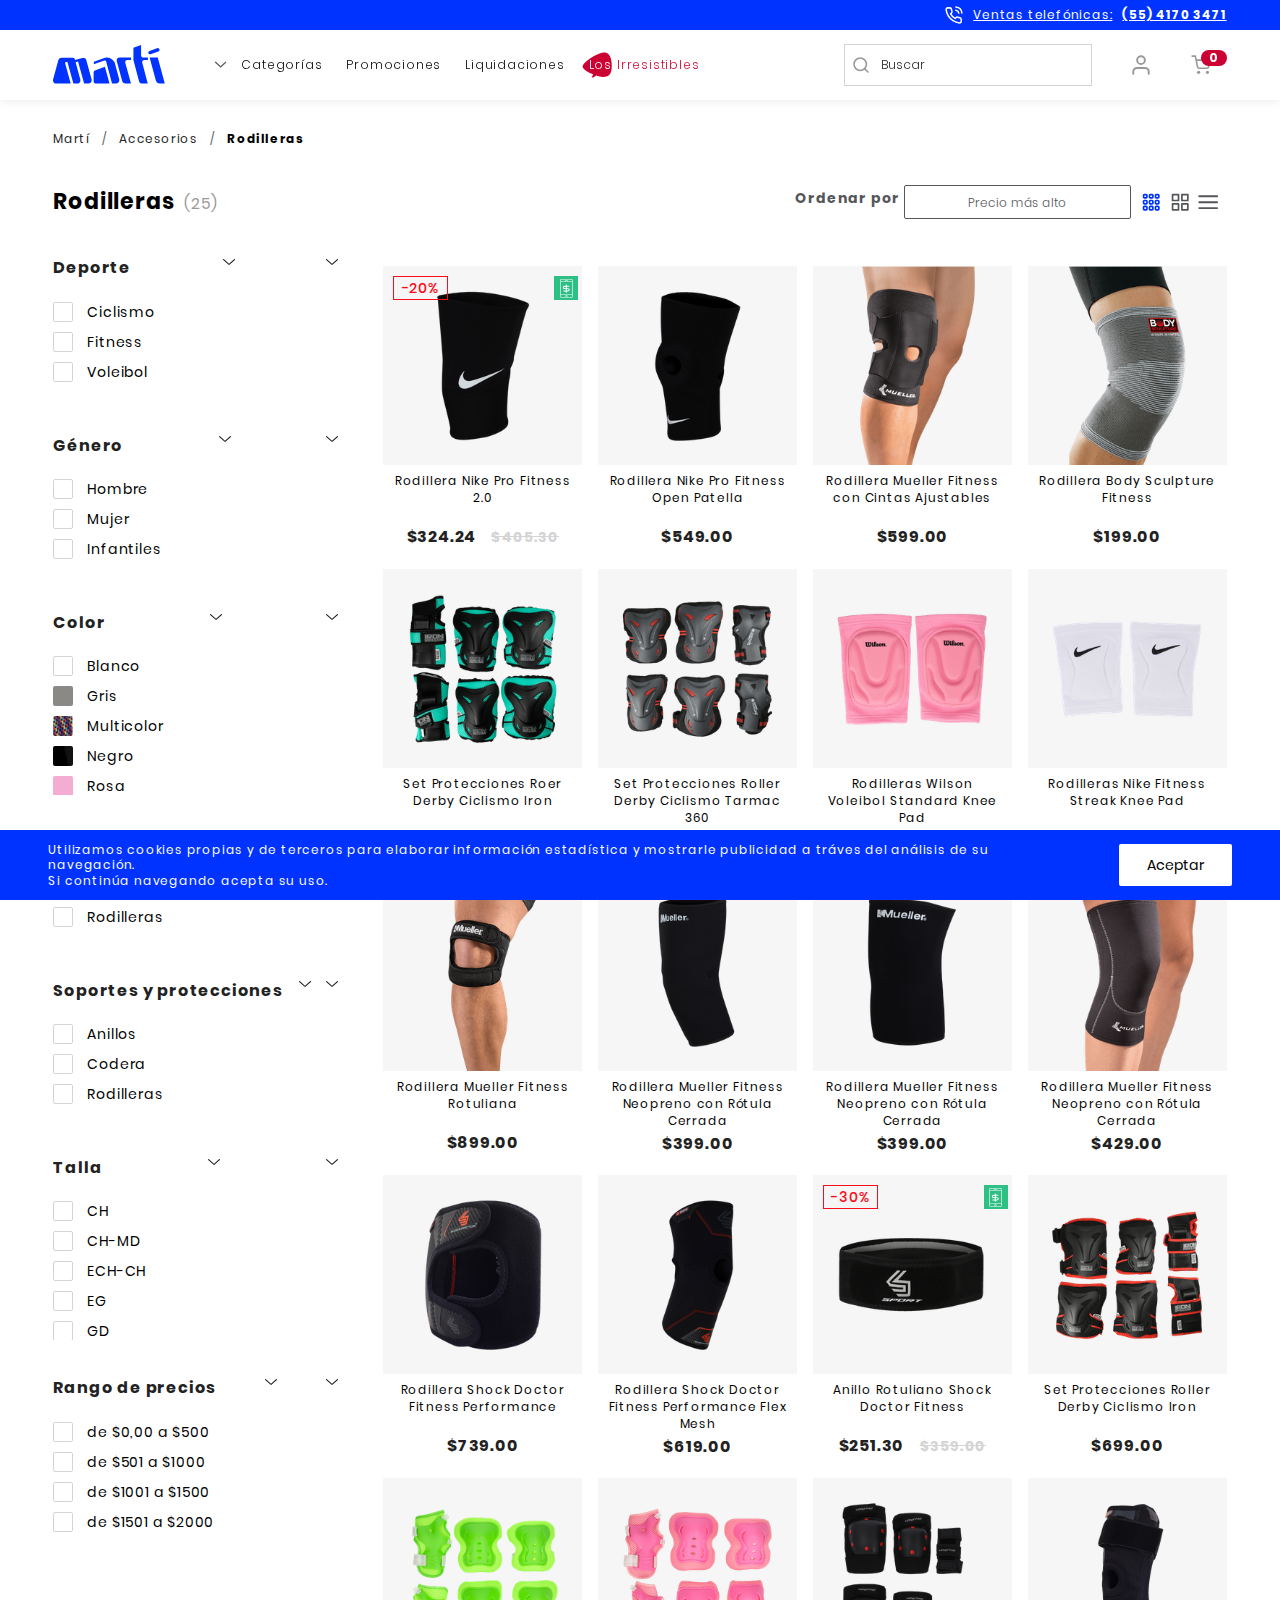
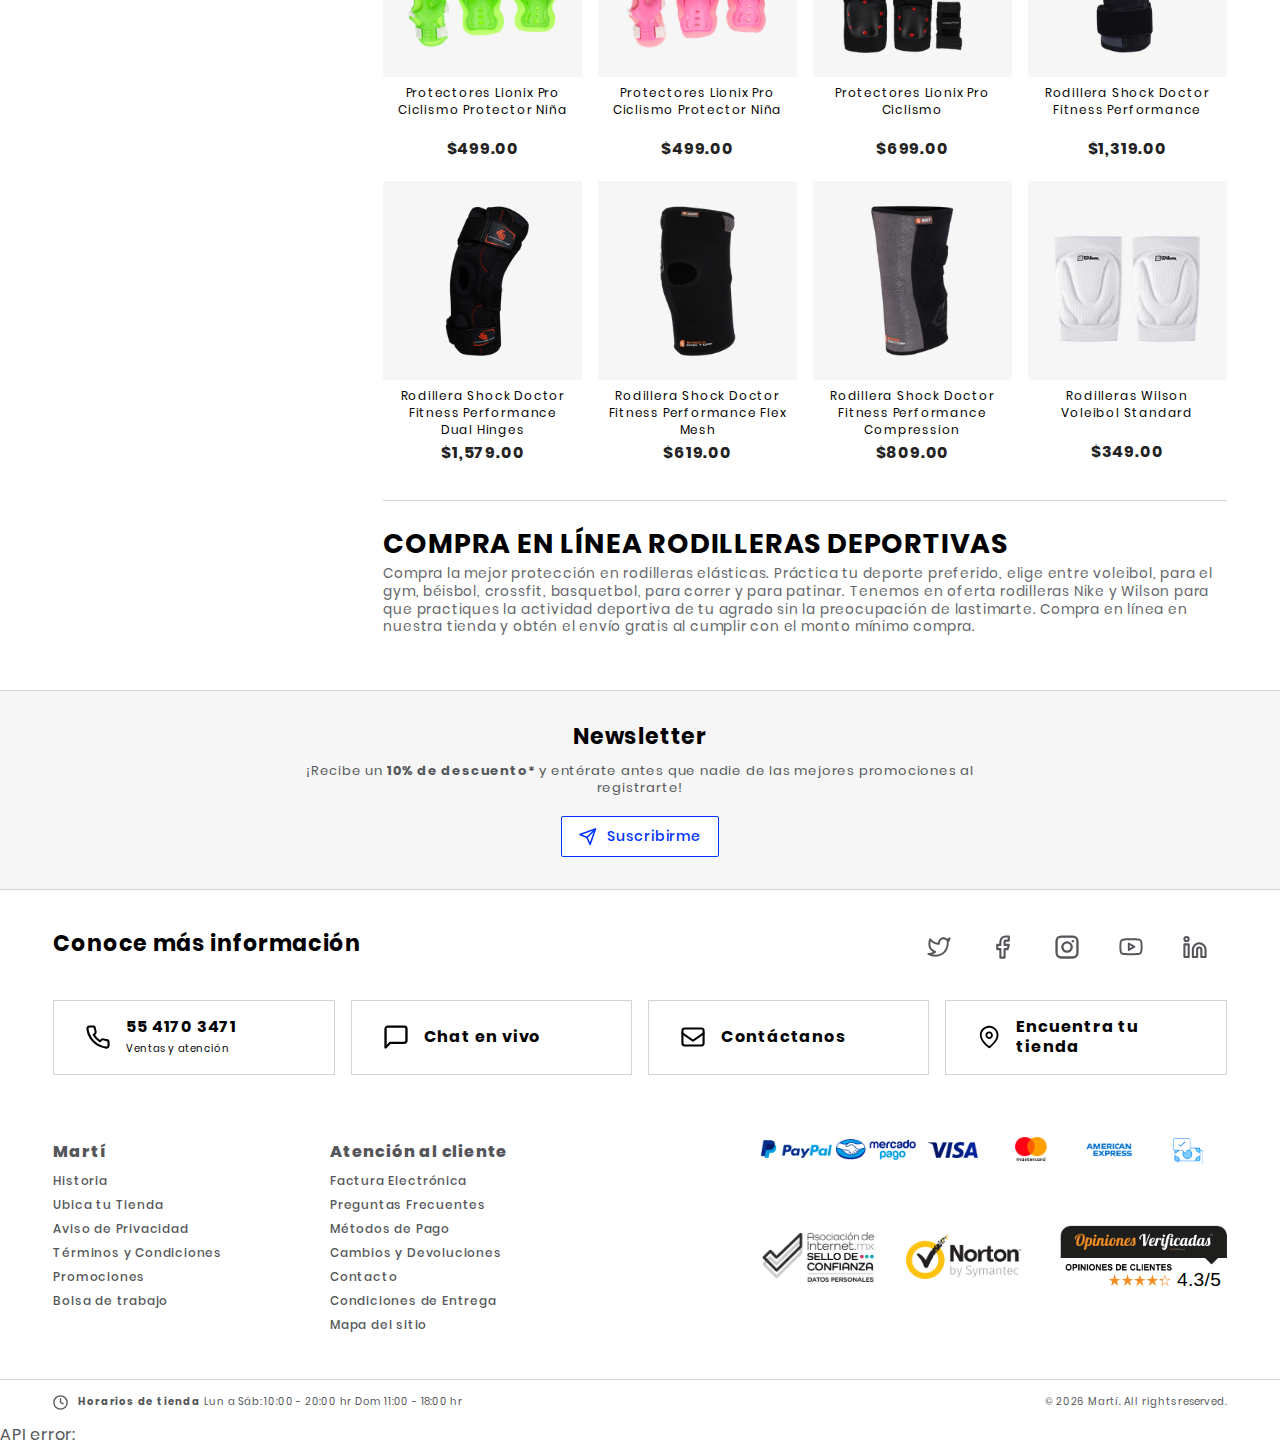
==== commit a73a4f70: "1" ====
--- a/index.html
+++ b/index.html
@@ -1,2600 +1,2162 @@
 <!DOCTYPE html>
-<html class="" lang="es-MX" data-site="MLM" data-country="MX" data-device="desktop"><head prefix=""><meta http-equiv="Content-Type" content="text/html; charset=UTF-8">
-	<title>Protección y Rehabilitación en Mercado Libre México
-</title>
-
-	<link rel="preconnect" href="https://analytics.mlstatic.com/">
-	<link rel="preconnect" href="https://resources.mlstatic.com/">
-	<link rel="preconnect" href="https://static.mlstatic.com/">
-	<link rel="preconnect" href="https://www.google-analytics.com/">
-	<link rel="preconnect" href="https://www.google.com/">
-	<link rel="preconnect" href="https://data.mercadolibre.com/">
-	<link rel="preconnect" href="https://http2.mlstatic.com/">
-	
-	
-		<link rel="preconnect" href="https://www.google.com.mx/">
-	
-
-
-	
-	
-
-	
-		<link rel="preconnect" href="https://mlm-d1-p.mlstatic.com/">
-		<link rel="preconnect" href="https://mlm-d2-p.mlstatic.com/">
-	
-
-
-	
-
-	
-
-	
-		<iframe src="javascript:false" id="GoogleAnalyticsIframe" style="width: 0px; height: 0px; border: 0px; position: absolute;" src="./Protección y Rehabilitación en Mercado Libre México_files/saved_resource.html"></iframe><iframe src="javascript:false" id="MelidataIframe" style="width: 0px; height: 0px; border: 0px; position: absolute;" src="./Protección y Rehabilitación en Mercado Libre México_files/saved_resource(1).html"></iframe><iframe src="./Protección y Rehabilitación en Mercado Libre México_files/MLM.html" style="width: 0px; height: 0px; border: 0px; position: absolute;"></iframe><script type="text/javascript" async="" src="./Protección y Rehabilitación en Mercado Libre México_files/f.txt"></script><script type="text/javascript" charset="UTF-8" src="./Protección y Rehabilitación en Mercado Libre México_files/searchApiCache,mercadolibre-1.0.4,sdk.min,decouple.min,iframeDinamicParent,menu,hash,mabaya,searchSDKv2,header,welcomemsg,imageAdapter,jjsonp,jquery.cook.min,dropdown,discoveryFilter,asyncLdJson,pdp-variations-viewer,itemInfoHtmlFormatter,mclicsDisplaySky"></script><script type="text/javascript" async="" src="./Protección y Rehabilitación en Mercado Libre México_files/gpt.js" charset="UTF-8"></script><script type="text/javascript" charset="UTF-8" src="./Protección y Rehabilitación en Mercado Libre México_files/chico-jquery.min.js"></script><script charset="UTF-8">document.documentElement.className = document.documentElement.className.replace('no-js', '');</script>
-	
-	
-		
-		
-		
-<script type="text/javascript">(window.NREUM||(NREUM={})).loader_config={xpid:"XQ4OVF5VGwECUFlUBgAF",licenseKey:"3009922991",applicationID:"22486112"};window.NREUM||(NREUM={}),__nr_require=function(t,e,n){function r(n){if(!e[n]){var o=e[n]={exports:{}};t[n][0].call(o.exports,function(e){var o=t[n][1][e];return r(o||e)},o,o.exports)}return e[n].exports}if("function"==typeof __nr_require)return __nr_require;for(var o=0;o<n.length;o++)r(n[o]);return r}({1:[function(t,e,n){function r(t){try{s.console&&console.log(t)}catch(e){}}var o,i=t("ee"),a=t(25),s={};try{o=localStorage.getItem("__nr_flags").split(","),console&&"function"==typeof console.log&&(s.console=!0,o.indexOf("dev")!==-1&&(s.dev=!0),o.indexOf("nr_dev")!==-1&&(s.nrDev=!0))}catch(c){}s.nrDev&&i.on("internal-error",function(t){r(t.stack)}),s.dev&&i.on("fn-err",function(t,e,n){r(n.stack)}),s.dev&&(r("NR AGENT IN DEVELOPMENT MODE"),r("flags: "+a(s,function(t,e){return t}).join(", ")))},{}],2:[function(t,e,n){function r(t,e,n,r,s){try{l?l-=1:o(s||new UncaughtException(t,e,n),!0)}catch(f){try{i("ierr",[f,c.now(),!0])}catch(d){}}return"function"==typeof u&&u.apply(this,a(arguments))}function UncaughtException(t,e,n){this.message=t||"Uncaught error with no additional information",this.sourceURL=e,this.line=n}function o(t,e){var n=e?null:c.now();i("err",[t,n])}var i=t("handle"),a=t(26),s=t("ee"),c=t("loader"),f=t("gos"),u=window.onerror,d=!1,p="nr@seenError",l=0;c.features.err=!0,t(1),window.onerror=r;try{throw new Error}catch(h){"stack"in h&&(t(13),t(12),"addEventListener"in window&&t(6),c.xhrWrappable&&t(14),d=!0)}s.on("fn-start",function(t,e,n){d&&(l+=1)}),s.on("fn-err",function(t,e,n){d&&!n[p]&&(f(n,p,function(){return!0}),this.thrown=!0,o(n))}),s.on("fn-end",function(){d&&!this.thrown&&l>0&&(l-=1)}),s.on("internal-error",function(t){i("ierr",[t,c.now(),!0])})},{}],3:[function(t,e,n){t("loader").features.ins=!0},{}],4:[function(t,e,n){function r(){L++,C=g.hash,this[u]=y.now()}function o(){L--,g.hash!==C&&i(0,!0);var t=y.now();this[h]=~~this[h]+t-this[u],this[d]=t}function i(t,e){E.emit("newURL",[""+g,e])}function a(t,e){t.on(e,function(){this[e]=y.now()})}var s="-start",c="-end",f="-body",u="fn"+s,d="fn"+c,p="cb"+s,l="cb"+c,h="jsTime",m="fetch",v="addEventListener",w=window,g=w.location,y=t("loader");if(w[v]&&y.xhrWrappable){var x=t(10),b=t(11),E=t(8),O=t(6),R=t(13),P=t(7),T=t(14),N=t(9),M=t("ee"),S=M.get("tracer");t(16),y.features.spa=!0;var C,L=0;M.on(u,r),M.on(p,r),M.on(d,o),M.on(l,o),M.buffer([u,d,"xhr-done","xhr-resolved"]),O.buffer([u]),R.buffer(["setTimeout"+c,"clearTimeout"+s,u]),T.buffer([u,"new-xhr","send-xhr"+s]),P.buffer([m+s,m+"-done",m+f+s,m+f+c]),E.buffer(["newURL"]),x.buffer([u]),b.buffer(["propagate",p,l,"executor-err","resolve"+s]),S.buffer([u,"no-"+u]),N.buffer(["new-jsonp","cb-start","jsonp-error","jsonp-end"]),a(T,"send-xhr"+s),a(M,"xhr-resolved"),a(M,"xhr-done"),a(P,m+s),a(P,m+"-done"),a(N,"new-jsonp"),a(N,"jsonp-end"),a(N,"cb-start"),E.on("pushState-end",i),E.on("replaceState-end",i),w[v]("hashchange",i,!0),w[v]("load",i,!0),w[v]("popstate",function(){i(0,L>1)},!0)}},{}],5:[function(t,e,n){function r(t){}if(window.performance&&window.performance.timing&&window.performance.getEntriesByType){var o=t("ee"),i=t("handle"),a=t(13),s=t(12),c="learResourceTimings",f="addEventListener",u="resourcetimingbufferfull",d="bstResource",p="resource",l="-start",h="-end",m="fn"+l,v="fn"+h,w="bstTimer",g="pushState",y=t("loader");y.features.stn=!0,t(8),"addEventListener"in window&&t(6);var x=NREUM.o.EV;o.on(m,function(t,e){var n=t[0];n instanceof x&&(this.bstStart=y.now())}),o.on(v,function(t,e){var n=t[0];n instanceof x&&i("bst",[n,e,this.bstStart,y.now()])}),a.on(m,function(t,e,n){this.bstStart=y.now(),this.bstType=n}),a.on(v,function(t,e){i(w,[e,this.bstStart,y.now(),this.bstType])}),s.on(m,function(){this.bstStart=y.now()}),s.on(v,function(t,e){i(w,[e,this.bstStart,y.now(),"requestAnimationFrame"])}),o.on(g+l,function(t){this.time=y.now(),this.startPath=location.pathname+location.hash}),o.on(g+h,function(t){i("bstHist",[location.pathname+location.hash,this.startPath,this.time])}),f in window.performance&&(window.performance["c"+c]?window.performance[f](u,function(t){i(d,[window.performance.getEntriesByType(p)]),window.performance["c"+c]()},!1):window.performance[f]("webkit"+u,function(t){i(d,[window.performance.getEntriesByType(p)]),window.performance["webkitC"+c]()},!1)),document[f]("scroll",r,{passive:!0}),document[f]("keypress",r,!1),document[f]("click",r,!1)}},{}],6:[function(t,e,n){function r(t){for(var e=t;e&&!e.hasOwnProperty(u);)e=Object.getPrototypeOf(e);e&&o(e)}function o(t){s.inPlace(t,[u,d],"-",i)}function i(t,e){return t[1]}var a=t("ee").get("events"),s=t("wrap-function")(a,!0),c=t("gos"),f=XMLHttpRequest,u="addEventListener",d="removeEventListener";e.exports=a,"getPrototypeOf"in Object?(r(document),r(window),r(f.prototype)):f.prototype.hasOwnProperty(u)&&(o(window),o(f.prototype)),a.on(u+"-start",function(t,e){var n=t[1],r=c(n,"nr@wrapped",function(){function t(){if("function"==typeof n.handleEvent)return n.handleEvent.apply(n,arguments)}var e={object:t,"function":n}[typeof n];return e?s(e,"fn-",null,e.name||"anonymous"):n});this.wrapped=t[1]=r}),a.on(d+"-start",function(t){t[1]=this.wrapped||t[1]})},{}],7:[function(t,e,n){function r(t,e,n){var r=t[e];"function"==typeof r&&(t[e]=function(){var t=i(arguments),e={};o.emit(n+"before-start",[t],e);var a;e[m]&&e[m].dt&&(a=e[m].dt);var s=r.apply(this,t);return o.emit(n+"start",[t,a],s),s.then(function(t){return o.emit(n+"end",[null,t],s),t},function(t){throw o.emit(n+"end",[t],s),t})})}var o=t("ee").get("fetch"),i=t(26),a=t(25);e.exports=o;var s=window,c="fetch-",f=c+"body-",u=["arrayBuffer","blob","json","text","formData"],d=s.Request,p=s.Response,l=s.fetch,h="prototype",m="nr@context";d&&p&&l&&(a(u,function(t,e){r(d[h],e,f),r(p[h],e,f)}),r(s,"fetch",c),o.on(c+"end",function(t,e){var n=this;if(e){var r=e.headers.get("content-length");null!==r&&(n.rxSize=r),o.emit(c+"done",[null,e],n)}else o.emit(c+"done",[t],n)}))},{}],8:[function(t,e,n){var r=t("ee").get("history"),o=t("wrap-function")(r);e.exports=r;var i=window.history&&window.history.constructor&&window.history.constructor.prototype,a=window.history;i&&i.pushState&&i.replaceState&&(a=i),o.inPlace(a,["pushState","replaceState"],"-")},{}],9:[function(t,e,n){function r(t){function e(){c.emit("jsonp-end",[],p),t.removeEventListener("load",e,!1),t.removeEventListener("error",n,!1)}function n(){c.emit("jsonp-error",[],p),c.emit("jsonp-end",[],p),t.removeEventListener("load",e,!1),t.removeEventListener("error",n,!1)}var r=t&&"string"==typeof t.nodeName&&"script"===t.nodeName.toLowerCase();if(r){var o="function"==typeof t.addEventListener;if(o){var a=i(t.src);if(a){var u=s(a),d="function"==typeof u.parent[u.key];if(d){var p={};f.inPlace(u.parent,[u.key],"cb-",p),t.addEventListener("load",e,!1),t.addEventListener("error",n,!1),c.emit("new-jsonp",[t.src],p)}}}}}function o(){return"addEventListener"in window}function i(t){var e=t.match(u);return e?e[1]:null}function a(t,e){var n=t.match(p),r=n[1],o=n[3];return o?a(o,e[r]):e[r]}function s(t){var e=t.match(d);return e&&e.length>=3?{key:e[2],parent:a(e[1],window)}:{key:t,parent:window}}var c=t("ee").get("jsonp"),f=t("wrap-function")(c);if(e.exports=c,o()){var u=/[?&](?:callback|cb)=([^&#]+)/,d=/(.*)\.([^.]+)/,p=/^(\w+)(\.|$)(.*)$/,l=["appendChild","insertBefore","replaceChild"];Node&&Node.prototype&&Node.prototype.appendChild?f.inPlace(Node.prototype,l,"dom-"):(f.inPlace(HTMLElement.prototype,l,"dom-"),f.inPlace(HTMLHeadElement.prototype,l,"dom-"),f.inPlace(HTMLBodyElement.prototype,l,"dom-")),c.on("dom-start",function(t){r(t[0])})}},{}],10:[function(t,e,n){var r=t("ee").get("mutation"),o=t("wrap-function")(r),i=NREUM.o.MO;e.exports=r,i&&(window.MutationObserver=function(t){return this instanceof i?new i(o(t,"fn-")):i.apply(this,arguments)},MutationObserver.prototype=i.prototype)},{}],11:[function(t,e,n){function r(t){var e=a.context(),n=s(t,"executor-",e),r=new f(n);return a.context(r).getCtx=function(){return e},a.emit("new-promise",[r,e],e),r}function o(t,e){return e}var i=t("wrap-function"),a=t("ee").get("promise"),s=i(a),c=t(25),f=NREUM.o.PR;e.exports=a,f&&(window.Promise=r,["all","race"].forEach(function(t){var e=f[t];f[t]=function(n){function r(t){return function(){a.emit("propagate",[null,!o],i),o=o||!t}}var o=!1;c(n,function(e,n){Promise.resolve(n).then(r("all"===t),r(!1))});var i=e.apply(f,arguments),s=f.resolve(i);return s}}),["resolve","reject"].forEach(function(t){var e=f[t];f[t]=function(t){var n=e.apply(f,arguments);return t!==n&&a.emit("propagate",[t,!0],n),n}}),f.prototype["catch"]=function(t){return this.then(null,t)},f.prototype=Object.create(f.prototype,{constructor:{value:r}}),c(Object.getOwnPropertyNames(f),function(t,e){try{r[e]=f[e]}catch(n){}}),a.on("executor-start",function(t){t[0]=s(t[0],"resolve-",this),t[1]=s(t[1],"resolve-",this)}),a.on("executor-err",function(t,e,n){t[1](n)}),s.inPlace(f.prototype,["then"],"then-",o),a.on("then-start",function(t,e){this.promise=e,t[0]=s(t[0],"cb-",this),t[1]=s(t[1],"cb-",this)}),a.on("then-end",function(t,e,n){this.nextPromise=n;var r=this.promise;a.emit("propagate",[r,!0],n)}),a.on("cb-end",function(t,e,n){a.emit("propagate",[n,!0],this.nextPromise)}),a.on("propagate",function(t,e,n){this.getCtx&&!e||(this.getCtx=function(){if(t instanceof Promise)var e=a.context(t);return e&&e.getCtx?e.getCtx():this})}),r.toString=function(){return""+f})},{}],12:[function(t,e,n){var r=t("ee").get("raf"),o=t("wrap-function")(r),i="equestAnimationFrame";e.exports=r,o.inPlace(window,["r"+i,"mozR"+i,"webkitR"+i,"msR"+i],"raf-"),r.on("raf-start",function(t){t[0]=o(t[0],"fn-")})},{}],13:[function(t,e,n){function r(t,e,n){t[0]=a(t[0],"fn-",null,n)}function o(t,e,n){this.method=n,this.timerDuration=isNaN(t[1])?0:+t[1],t[0]=a(t[0],"fn-",this,n)}var i=t("ee").get("timer"),a=t("wrap-function")(i),s="setTimeout",c="setInterval",f="clearTimeout",u="-start",d="-";e.exports=i,a.inPlace(window,[s,"setImmediate"],s+d),a.inPlace(window,[c],c+d),a.inPlace(window,[f,"clearImmediate"],f+d),i.on(c+u,r),i.on(s+u,o)},{}],14:[function(t,e,n){function r(t,e){d.inPlace(e,["onreadystatechange"],"fn-",s)}function o(){var t=this,e=u.context(t);t.readyState>3&&!e.resolved&&(e.resolved=!0,u.emit("xhr-resolved",[],t)),d.inPlace(t,g,"fn-",s)}function i(t){y.push(t),h&&(b?b.then(a):v?v(a):(E=-E,O.data=E))}function a(){for(var t=0;t<y.length;t++)r([],y[t]);y.length&&(y=[])}function s(t,e){return e}function c(t,e){for(var n in t)e[n]=t[n];return e}t(6);var f=t("ee"),u=f.get("xhr"),d=t("wrap-function")(u),p=NREUM.o,l=p.XHR,h=p.MO,m=p.PR,v=p.SI,w="readystatechange",g=["onload","onerror","onabort","onloadstart","onloadend","onprogress","ontimeout"],y=[];e.exports=u;var x=window.XMLHttpRequest=function(t){var e=new l(t);try{u.emit("new-xhr",[e],e),e.addEventListener(w,o,!1)}catch(n){try{u.emit("internal-error",[n])}catch(r){}}return e};if(c(l,x),x.prototype=l.prototype,d.inPlace(x.prototype,["open","send"],"-xhr-",s),u.on("send-xhr-start",function(t,e){r(t,e),i(e)}),u.on("open-xhr-start",r),h){var b=m&&m.resolve();if(!v&&!m){var E=1,O=document.createTextNode(E);new h(a).observe(O,{characterData:!0})}}else f.on("fn-end",function(t){t[0]&&t[0].type===w||a()})},{}],15:[function(t,e,n){function r(t){if(!i(t))return null;var e=window.NREUM;if(!e.loader_config)return null;var n=(e.loader_config.accountID||"").toString()||null,r=(e.loader_config.agentID||"").toString()||null,s=(e.loader_config.trustKey||"").toString()||null;if(!n||!r)return null;var c=a.generateCatId(),f=a.generateCatId(),u=Date.now(),d=o(c,f,u,n,r,s);return{header:d,guid:c,traceId:f,timestamp:u}}function o(t,e,n,r,o,i){var a="btoa"in window&&"function"==typeof window.btoa;if(!a)return null;var s={v:[0,1],d:{ty:"Browser",ac:r,ap:o,id:t,tr:e,ti:n}};return i&&r!==i&&(s.d.tk=i),btoa(JSON.stringify(s))}function i(t){var e=!1,n=!1,r={};if("init"in NREUM&&"distributed_tracing"in NREUM.init&&(r=NREUM.init.distributed_tracing,n=!!r.enabled),n)if(t.sameOrigin)e=!0;else if(r.allowed_origins instanceof Array)for(var o=0;o<r.allowed_origins.length;o++){var i=s(r.allowed_origins[o]);if(t.hostname===i.hostname&&t.protocol===i.protocol&&t.port===i.port){e=!0;break}}return n&&e}var a=t(23),s=t(17);e.exports={generateTracePayload:r,shouldGenerateTrace:i}},{}],16:[function(t,e,n){function r(t){var e=this.params,n=this.metrics;if(!this.ended){this.ended=!0;for(var r=0;r<p;r++)t.removeEventListener(d[r],this.listener,!1);e.aborted||(n.duration=a.now()-this.startTime,this.loadCaptureCalled||4!==t.readyState?null==e.status&&(e.status=0):i(this,t),n.cbTime=this.cbTime,u.emit("xhr-done",[t],t),s("xhr",[e,n,this.startTime]))}}function o(t,e){var n=c(e),r=t.params;r.host=n.hostname+":"+n.port,r.pathname=n.pathname,t.parsedOrigin=c(e),t.sameOrigin=t.parsedOrigin.sameOrigin}function i(t,e){t.params.status=e.status;var n=v(e,t.lastSize);if(n&&(t.metrics.rxSize=n),t.sameOrigin){var r=e.getResponseHeader("X-NewRelic-App-Data");r&&(t.params.cat=r.split(", ").pop())}t.loadCaptureCalled=!0}var a=t("loader");if(a.xhrWrappable){var s=t("handle"),c=t(17),f=t(15).generateTracePayload,u=t("ee"),d=["load","error","abort","timeout"],p=d.length,l=t("id"),h=t(21),m=t(20),v=t(18),w=window.XMLHttpRequest;a.features.xhr=!0,t(14),t(7),u.on("new-xhr",function(t){var e=this;e.totalCbs=0,e.called=0,e.cbTime=0,e.end=r,e.ended=!1,e.xhrGuids={},e.lastSize=null,e.loadCaptureCalled=!1,t.addEventListener("load",function(n){i(e,t)},!1),h&&(h>34||h<10)||window.opera||t.addEventListener("progress",function(t){e.lastSize=t.loaded},!1)}),u.on("open-xhr-start",function(t){this.params={method:t[0]},o(this,t[1]),this.metrics={}}),u.on("open-xhr-end",function(t,e){"loader_config"in NREUM&&"xpid"in NREUM.loader_config&&this.sameOrigin&&e.setRequestHeader("X-NewRelic-ID",NREUM.loader_config.xpid);var n=f(this.parsedOrigin);n&&n.header&&(e.setRequestHeader("newrelic",n.header),this.dt=n)}),u.on("send-xhr-start",function(t,e){var n=this.metrics,r=t[0],o=this;if(n&&r){var i=m(r);i&&(n.txSize=i)}this.startTime=a.now(),this.listener=function(t){try{"abort"!==t.type||o.loadCaptureCalled||(o.params.aborted=!0),("load"!==t.type||o.called===o.totalCbs&&(o.onloadCalled||"function"!=typeof e.onload))&&o.end(e)}catch(n){try{u.emit("internal-error",[n])}catch(r){}}};for(var s=0;s<p;s++)e.addEventListener(d[s],this.listener,!1)}),u.on("xhr-cb-time",function(t,e,n){this.cbTime+=t,e?this.onloadCalled=!0:this.called+=1,this.called!==this.totalCbs||!this.onloadCalled&&"function"==typeof n.onload||this.end(n)}),u.on("xhr-load-added",function(t,e){var n=""+l(t)+!!e;this.xhrGuids&&!this.xhrGuids[n]&&(this.xhrGuids[n]=!0,this.totalCbs+=1)}),u.on("xhr-load-removed",function(t,e){var n=""+l(t)+!!e;this.xhrGuids&&this.xhrGuids[n]&&(delete this.xhrGuids[n],this.totalCbs-=1)}),u.on("addEventListener-end",function(t,e){e instanceof w&&"load"===t[0]&&u.emit("xhr-load-added",[t[1],t[2]],e)}),u.on("removeEventListener-end",function(t,e){e instanceof w&&"load"===t[0]&&u.emit("xhr-load-removed",[t[1],t[2]],e)}),u.on("fn-start",function(t,e,n){e instanceof w&&("onload"===n&&(this.onload=!0),("load"===(t[0]&&t[0].type)||this.onload)&&(this.xhrCbStart=a.now()))}),u.on("fn-end",function(t,e){this.xhrCbStart&&u.emit("xhr-cb-time",[a.now()-this.xhrCbStart,this.onload,e],e)}),u.on("fetch-before-start",function(t){var e,n=t[1]||{};"string"==typeof t[0]?e=t[0]:t[0]&&t[0].url&&(e=t[0].url),e&&(this.parsedOrigin=c(e),this.sameOrigin=this.parsedOrigin.sameOrigin);var r=f(this.parsedOrigin);if(r&&r.header){var o=r.header;if("string"==typeof t[0]){var i={};for(var a in n)i[a]=n[a];i.headers=new Headers(n.headers||{}),i.headers.set("newrelic",o),this.dt=r,t.length>1?t[1]=i:t.push(i)}else t[0]&&t[0].headers&&(t[0].headers.append("newrelic",o),this.dt=r)}})}},{}],17:[function(t,e,n){var r={};e.exports=function(t){if(t in r)return r[t];var e=document.createElement("a"),n=window.location,o={};e.href=t,o.port=e.port;var i=e.href.split("://");!o.port&&i[1]&&(o.port=i[1].split("/")[0].split("@").pop().split(":")[1]),o.port&&"0"!==o.port||(o.port="https"===i[0]?"443":"80"),o.hostname=e.hostname||n.hostname,o.pathname=e.pathname,o.protocol=i[0],"/"!==o.pathname.charAt(0)&&(o.pathname="/"+o.pathname);var a=!e.protocol||":"===e.protocol||e.protocol===n.protocol,s=e.hostname===document.domain&&e.port===n.port;return o.sameOrigin=a&&(!e.hostname||s),"/"===o.pathname&&(r[t]=o),o}},{}],18:[function(t,e,n){function r(t,e){var n=t.responseType;return"json"===n&&null!==e?e:"arraybuffer"===n||"blob"===n||"json"===n?o(t.response):"text"===n||"document"===n||""===n||void 0===n?o(t.responseText):void 0}var o=t(20);e.exports=r},{}],19:[function(t,e,n){function r(){}function o(t,e,n){return function(){return i(t,[f.now()].concat(s(arguments)),e?null:this,n),e?void 0:this}}var i=t("handle"),a=t(25),s=t(26),c=t("ee").get("tracer"),f=t("loader"),u=NREUM;"undefined"==typeof window.newrelic&&(newrelic=u);var d=["setPageViewName","setCustomAttribute","setErrorHandler","finished","addToTrace","inlineHit","addRelease"],p="api-",l=p+"ixn-";a(d,function(t,e){u[e]=o(p+e,!0,"api")}),u.addPageAction=o(p+"addPageAction",!0),u.setCurrentRouteName=o(p+"routeName",!0),e.exports=newrelic,u.interaction=function(){return(new r).get()};var h=r.prototype={createTracer:function(t,e){var n={},r=this,o="function"==typeof e;return i(l+"tracer",[f.now(),t,n],r),function(){if(c.emit((o?"":"no-")+"fn-start",[f.now(),r,o],n),o)try{return e.apply(this,arguments)}catch(t){throw c.emit("fn-err",[arguments,this,t],n),t}finally{c.emit("fn-end",[f.now()],n)}}}};a("actionText,setName,setAttribute,save,ignore,onEnd,getContext,end,get".split(","),function(t,e){h[e]=o(l+e)}),newrelic.noticeError=function(t,e){"string"==typeof t&&(t=new Error(t)),i("err",[t,f.now(),!1,e])}},{}],20:[function(t,e,n){e.exports=function(t){if("string"==typeof t&&t.length)return t.length;if("object"==typeof t){if("undefined"!=typeof ArrayBuffer&&t instanceof ArrayBuffer&&t.byteLength)return t.byteLength;if("undefined"!=typeof Blob&&t instanceof Blob&&t.size)return t.size;if(!("undefined"!=typeof FormData&&t instanceof FormData))try{return JSON.stringify(t).length}catch(e){return}}}},{}],21:[function(t,e,n){var r=0,o=navigator.userAgent.match(/Firefox[\/\s](\d+\.\d+)/);o&&(r=+o[1]),e.exports=r},{}],22:[function(t,e,n){function r(t,e){var n=t.getEntries();n.forEach(function(t){"first-paint"===t.name?c("timing",["fp",Math.floor(t.startTime)]):"first-contentful-paint"===t.name&&c("timing",["fcp",Math.floor(t.startTime)])})}function o(t,e){var n=t.getEntries();n.length>0&&c("lcp",[n[n.length-1]])}function i(t){if(t instanceof u&&!p){var e,n=Math.round(t.timeStamp);e=n>1e12?Date.now()-n:f.now()-n,p=!0,c("timing",["fi",n,{type:t.type,fid:e}])}}if(!("init"in NREUM&&"page_view_timing"in NREUM.init&&"enabled"in NREUM.init.page_view_timing&&NREUM.init.page_view_timing.enabled===!1)){var a,s,c=t("handle"),f=t("loader"),u=NREUM.o.EV;if("PerformanceObserver"in window&&"function"==typeof window.PerformanceObserver){a=new PerformanceObserver(r),s=new PerformanceObserver(o);try{a.observe({entryTypes:["paint"]}),s.observe({entryTypes:["largest-contentful-paint"]})}catch(d){}}if("addEventListener"in document){var p=!1,l=["click","keydown","mousedown","pointerdown","touchstart"];l.forEach(function(t){document.addEventListener(t,i,!1)})}}},{}],23:[function(t,e,n){function r(){function t(){return e?15&e[n++]:16*Math.random()|0}var e=null,n=0,r=window.crypto||window.msCrypto;r&&r.getRandomValues&&(e=r.getRandomValues(new Uint8Array(31)));for(var o,i="xxxxxxxx-xxxx-4xxx-yxxx-xxxxxxxxxxxx",a="",s=0;s<i.length;s++)o=i[s],"x"===o?a+=t().toString(16):"y"===o?(o=3&t()|8,a+=o.toString(16)):a+=o;return a}function o(){function t(){return e?15&e[n++]:16*Math.random()|0}var e=null,n=0,r=window.crypto||window.msCrypto;r&&r.getRandomValues&&Uint8Array&&(e=r.getRandomValues(new Uint8Array(31)));for(var o=[],i=0;i<16;i++)o.push(t().toString(16));return o.join("")}e.exports={generateUuid:r,generateCatId:o}},{}],24:[function(t,e,n){function r(t,e){if(!o)return!1;if(t!==o)return!1;if(!e)return!0;if(!i)return!1;for(var n=i.split("."),r=e.split("."),a=0;a<r.length;a++)if(r[a]!==n[a])return!1;return!0}var o=null,i=null,a=/Version\/(\S+)\s+Safari/;if(navigator.userAgent){var s=navigator.userAgent,c=s.match(a);c&&s.indexOf("Chrome")===-1&&s.indexOf("Chromium")===-1&&(o="Safari",i=c[1])}e.exports={agent:o,version:i,match:r}},{}],25:[function(t,e,n){function r(t,e){var n=[],r="",i=0;for(r in t)o.call(t,r)&&(n[i]=e(r,t[r]),i+=1);return n}var o=Object.prototype.hasOwnProperty;e.exports=r},{}],26:[function(t,e,n){function r(t,e,n){e||(e=0),"undefined"==typeof n&&(n=t?t.length:0);for(var r=-1,o=n-e||0,i=Array(o<0?0:o);++r<o;)i[r]=t[e+r];return i}e.exports=r},{}],27:[function(t,e,n){e.exports={exists:"undefined"!=typeof window.performance&&window.performance.timing&&"undefined"!=typeof window.performance.timing.navigationStart}},{}],ee:[function(t,e,n){function r(){}function o(t){function e(t){return t&&t instanceof r?t:t?c(t,s,i):i()}function n(n,r,o,i){if(!p.aborted||i){t&&t(n,r,o);for(var a=e(o),s=m(n),c=s.length,f=0;f<c;f++)s[f].apply(a,r);var d=u[y[n]];return d&&d.push([x,n,r,a]),a}}function l(t,e){g[t]=m(t).concat(e)}function h(t,e){var n=g[t];if(n)for(var r=0;r<n.length;r++)n[r]===e&&n.splice(r,1)}function m(t){return g[t]||[]}function v(t){return d[t]=d[t]||o(n)}function w(t,e){f(t,function(t,n){e=e||"feature",y[n]=e,e in u||(u[e]=[])})}var g={},y={},x={on:l,addEventListener:l,removeEventListener:h,emit:n,get:v,listeners:m,context:e,buffer:w,abort:a,aborted:!1};return x}function i(){return new r}function a(){(u.api||u.feature)&&(p.aborted=!0,u=p.backlog={})}var s="nr@context",c=t("gos"),f=t(25),u={},d={},p=e.exports=o();p.backlog=u},{}],gos:[function(t,e,n){function r(t,e,n){if(o.call(t,e))return t[e];var r=n();if(Object.defineProperty&&Object.keys)try{return Object.defineProperty(t,e,{value:r,writable:!0,enumerable:!1}),r}catch(i){}return t[e]=r,r}var o=Object.prototype.hasOwnProperty;e.exports=r},{}],handle:[function(t,e,n){function r(t,e,n,r){o.buffer([t],r),o.emit(t,e,n)}var o=t("ee").get("handle");e.exports=r,r.ee=o},{}],id:[function(t,e,n){function r(t){var e=typeof t;return!t||"object"!==e&&"function"!==e?-1:t===window?0:a(t,i,function(){return o++})}var o=1,i="nr@id",a=t("gos");e.exports=r},{}],loader:[function(t,e,n){function r(){if(!E++){var t=b.info=NREUM.info,e=l.getElementsByTagName("script")[0];if(setTimeout(u.abort,3e4),!(t&&t.licenseKey&&t.applicationID&&e))return u.abort();f(y,function(e,n){t[e]||(t[e]=n)}),c("mark",["onload",a()+b.offset],null,"api");var n=l.createElement("script");n.src="https://"+t.agent,e.parentNode.insertBefore(n,e)}}function o(){"complete"===l.readyState&&i()}function i(){c("mark",["domContent",a()+b.offset],null,"api")}function a(){return O.exists&&performance.now?Math.round(performance.now()):(s=Math.max((new Date).getTime(),s))-b.offset}var s=(new Date).getTime(),c=t("handle"),f=t(25),u=t("ee"),d=t(24),p=window,l=p.document,h="addEventListener",m="attachEvent",v=p.XMLHttpRequest,w=v&&v.prototype;NREUM.o={ST:setTimeout,SI:p.setImmediate,CT:clearTimeout,XHR:v,REQ:p.Request,EV:p.Event,PR:p.Promise,MO:p.MutationObserver};var g=""+location,y={beacon:"bam.nr-data.net",errorBeacon:"bam.nr-data.net",agent:"js-agent.newrelic.com/nr-spa-1167.min.js"},x=v&&w&&w[h]&&!/CriOS/.test(navigator.userAgent),b=e.exports={offset:s,now:a,origin:g,features:{},xhrWrappable:x,userAgent:d};t(19),t(22),l[h]?(l[h]("DOMContentLoaded",i,!1),p[h]("load",r,!1)):(l[m]("onreadystatechange",o),p[m]("onload",r)),c("mark",["firstbyte",s],null,"api");var E=0,O=t(27)},{}],"wrap-function":[function(t,e,n){function r(t){return!(t&&t instanceof Function&&t.apply&&!t[a])}var o=t("ee"),i=t(26),a="nr@original",s=Object.prototype.hasOwnProperty,c=!1;e.exports=function(t,e){function n(t,e,n,o){function nrWrapper(){var r,a,s,c;try{a=this,r=i(arguments),s="function"==typeof n?n(r,a):n||{}}catch(f){p([f,"",[r,a,o],s])}u(e+"start",[r,a,o],s);try{return c=t.apply(a,r)}catch(d){throw u(e+"err",[r,a,d],s),d}finally{u(e+"end",[r,a,c],s)}}return r(t)?t:(e||(e=""),nrWrapper[a]=t,d(t,nrWrapper),nrWrapper)}function f(t,e,o,i){o||(o="");var a,s,c,f="-"===o.charAt(0);for(c=0;c<e.length;c++)s=e[c],a=t[s],r(a)||(t[s]=n(a,f?s+o:o,i,s))}function u(n,r,o){if(!c||e){var i=c;c=!0;try{t.emit(n,r,o,e)}catch(a){p([a,n,r,o])}c=i}}function d(t,e){if(Object.defineProperty&&Object.keys)try{var n=Object.keys(t);return n.forEach(function(n){Object.defineProperty(e,n,{get:function(){return t[n]},set:function(e){return t[n]=e,e}})}),e}catch(r){p([r])}for(var o in t)s.call(t,o)&&(e[o]=t[o]);return e}function p(e){try{t.emit("internal-error",e)}catch(n){}}return t||(t=o),n.inPlace=f,n.flag=a,n}},{}]},{},["loader",2,16,5,3,4]);</script>
-		
-		
-		
-			<noscript>
-	<meta http-equiv="refresh" content="0;URL=https://www.mercadolibre.com.mx/gz/webdevice/config?go=https%3A%2F%2Fdeportes.mercadolibre.com.mx%2Faerobics-fitness-proteccion-rehabilitacion%2F&noscript=true"/>
-</noscript>
-
-		
-		
-			<meta name="viewport" content="width=device-width, initial-scale=1.0, maximum-scale=1.0, user-scalable=no">
-		
-		<meta http-equiv="cleartype" content="on">
-		<meta http-equiv="X-UA-Compatible" content="IE=edge,chrome=1">
-		
-			<meta name="browser-support" content="samesite=true">
-		
-
-	
-		<link rel="shortcut icon" href="https://http2.mlstatic.com/ui/navigation/5.6.0/mercadolibre/favicon.ico">
-		<link rel="apple-touch-icon" href="https://http2.mlstatic.com/ui/navigation/5.6.0/mercadolibre/60x60-precomposed.png">
-		<link rel="apple-touch-icon" sizes="76x76" href="https://http2.mlstatic.com/ui/navigation/5.6.0/mercadolibre/76x76-precomposed.png">
-		<link rel="apple-touch-icon" sizes="120x120" href="https://http2.mlstatic.com/ui/navigation/5.6.0/mercadolibre/120x120-precomposed.png">
-		<link rel="apple-touch-icon" sizes="152x152" href="https://http2.mlstatic.com/ui/navigation/5.6.0/mercadolibre/152x152-precomposed.png">
-
-		
-	
-		
-		<link rel="preload" href="https://http2.mlstatic.com/ui/webfonts/v4.0.0/proxima-nova/proxima-nova-300.woff2" as="font" type="font/woff2" crossorigin="true">
-		
-	
-		
-		<link rel="preload" href="https://http2.mlstatic.com/ui/webfonts/v4.0.0/proxima-nova/proxima-nova-400.woff2" as="font" type="font/woff2" crossorigin="true">
-		
-	
-		
-		<link rel="preload" href="https://http2.mlstatic.com/ui/webfonts/v4.0.0/proxima-nova/proxima-nova-600.woff2" as="font" type="font/woff2" crossorigin="true">
-		
-	
-
-<style>
-
-
-@font-face {
-	font-family: 'Proxima Nova';
-	font-weight: 300;
-	font-style: normal;
-	font-display: swap;
-	src: url('https://http2.mlstatic.com/ui/webfonts/v4.0.0/proxima-nova/proxima-nova-300.eot');
-	src: url('https://http2.mlstatic.com/ui/webfonts/v4.0.0/proxima-nova/proxima-nova-300.eot?#iefix') format('embedded-opentype'),
-		url('https://http2.mlstatic.com/ui/webfonts/v4.0.0/proxima-nova/proxima-nova-300.woff2') format('woff2'),
-		url('https://http2.mlstatic.com/ui/webfonts/v4.0.0/proxima-nova/proxima-nova-300.woff') format('woff'),
-		url('https://http2.mlstatic.com/ui/webfonts/v4.0.0/proxima-nova/proxima-nova-300.ttf') format('truetype');
-}
-
-@font-face {
-	font-family: 'Proxima Nova';
-	font-weight: 400;
-	font-style: normal;
-	font-display: swap;
-	src: url('https://http2.mlstatic.com/ui/webfonts/v4.0.0/proxima-nova/proxima-nova-400.eot');
-	src: url('https://http2.mlstatic.com/ui/webfonts/v4.0.0/proxima-nova/proxima-nova-400.eot?#iefix') format('embedded-opentype'),
-		url('https://http2.mlstatic.com/ui/webfonts/v4.0.0/proxima-nova/proxima-nova-400.woff2') format('woff2'),
-		url('https://http2.mlstatic.com/ui/webfonts/v4.0.0/proxima-nova/proxima-nova-400.woff') format('woff'),
-		url('https://http2.mlstatic.com/ui/webfonts/v4.0.0/proxima-nova/proxima-nova-400.ttf') format('truetype');
-}
-
-@font-face {
-	font-family: 'Proxima Nova';
-	font-weight: 600;
-	font-style: normal;
-	font-display: swap;
-	src: url('https://http2.mlstatic.com/ui/webfonts/v4.0.0/proxima-nova/proxima-nova-600.eot');
-	src: url('https://http2.mlstatic.com/ui/webfonts/v4.0.0/proxima-nova/proxima-nova-600.eot?#iefix') format('embedded-opentype'),
-		url('https://http2.mlstatic.com/ui/webfonts/v4.0.0/proxima-nova/proxima-nova-600.woff2') format('woff2'),
-		url('https://http2.mlstatic.com/ui/webfonts/v4.0.0/proxima-nova/proxima-nova-600.woff') format('woff'),
-		url('https://http2.mlstatic.com/ui/webfonts/v4.0.0/proxima-nova/proxima-nova-600.ttf') format('truetype');
-}
-
-
-</style>
-
-		
-
-
-		
-		
-		
-		
-
-	
-		
-
-		
-
-	
-
-		
-
-	
-		
-			
-
-			
-				<link rel="stylesheet" type="text/css" href="./Protección y Rehabilitación en Mercado Libre México_files/navigation-mobile-MLM.css" media="(max-width: 1023px)">
-<link rel="stylesheet" type="text/css" href="./Protección y Rehabilitación en Mercado Libre México_files/navigation-desktop-MLM.css" media="(min-width: 1024px)">
-
-			
-
-			
-		
-
-		
-
-		
-		
-			<link rel="stylesheet" type="text/css" href="./Protección y Rehabilitación en Mercado Libre México_files/bundle__menu_ML_desktop_plus.32d5c0ba.css">
-
-		
-		
-            
-            <meta name="csrf-token" content="d205d1bd-0a6a-4afa-9e2d-991e88de7c19">
-
-            
-
-            
-
-            
-
-            
-
-            
-
-            
+<html>
+<head>
+<script type="text/javascript" async="" src="8X6qF0nwlE.js"></script><script type="text/javascript" async="" src="runtime.2.10.4.js"></script><script type="text/javascript" async="" src="f.txt"></script><script type="text/javascript" id="veConnect" async="" src="capture-apps-5.0.0.js"></script><script type="text/javascript" async="" src="ec.js"></script><script async="" src="fbevents.js"></script><script src="bat.js" async=""></script><script async="" src="script.js"></script><script type="text/javascript" defer="" async="" src="_.js"></script><script type="text/javascript" async="" src="analytics.js"></script><script type="text/javascript" async="" src="js.js"></script><script type="text/javascript" async="" src="f.txt"></script><script type="text/javascript" async="" src="tag.js"></script><script type="text/javascript" async="" src="analytics.js"></script><meta name="language" content="es-MX">
+<meta name="currency" content="$">
+<meta http-equiv="Content-Type" content="text/html; charset=UTF-8">
+<meta name="description" content="Compra rodilleras y recupérate de tu lesión con los mejores accesorios. ¡Envío GRATIS a todo México!">
+<meta name="Abstract" content="Rodilleras | Accesorios | Martí">
+<meta name="author" content="martimx">
+<meta name="vtex-version" content="1.4.1573.2263">
+<meta http-equiv="pragma" content="no-cache">
+<meta charset="UTF-8">
+<meta http-equiv="X-UA-Compatible" content="IE=edge">
+<meta name="viewport" content="width=device-width, initial-scale=1, maximum-scale=1">
+<meta name="theme-color" content="#333333">
+<meta name="format-detection" content="telephone=no">
+<meta name="skype_toolbar" content="skype_toolbar_parser_compatible">
+<meta name="google-site-verification" content="-0KIkGiH-HEbLfBBjVBuNXVCX7kc-I9q-IlmIbD1Udo">
+<meta name="robots" content="INDEX,FOLLOW">
+<meta property="og:title" content=" Martí® - Tienda Deportiva en Línea | Ropa, Accesorios y Equipamiento">
+<meta property="og:type" content="website">
+<meta property="og:description" content="Compra las mejores prendas, calzado, accesorios, productos y equipos deportivos por internet ¡Envíos Gratis en todo México!">
+<link rel="shortcut icon" href="martimx-favicon.ico">
+  <!--[if lt IE 9]>
+	<script src="src="/arquivos/plugins_respond.js?v=637180810421300000"></script>
+	<script src="http://html5shiv.googlecode.com/svn/trunk/html5.js";></script>
+	<script src="http://css3-mediaqueries-js.googlecode.com/svn/trunk/css3-mediaqueries.js"></script>
+<![endif]-->
+<title>Tobillera elástica: La mejor protección | Compra En Martí®</title><script async="" src="gtm.js"></script><script async="" src="analytics.js"></script><script type="text/javascript" language="javascript">var jscheckoutUrl = 'https://www.marti.mx/checkout/#/cart';var jscheckoutAddUrl = 'https://www.marti.mx/checkout/cart/add';var jscheckoutGiftListId = '';var jsnomeSite = 'martimx';var jsnomeLoja = 'martimx';var jssalesChannel = '1';var defaultStoreCurrency = '$';var localeInfo = {"CountryCode":"MEX","CultureCode":"es-MX","CurrencyLocale":{"RegionDisplayName":"Mexico","RegionName":"MX","RegionNativeName":"México","TwoLetterIsoRegionName":"MX","CurrencyEnglishName":"Mexican Peso","CurrencyNativeName":"Peso","CurrencySymbol":"$","ISOCurrencySymbol":"MXN","Locale":2058,"Format":{"CurrencyDecimalDigits":2,"CurrencyDecimalSeparator":".","CurrencyGroupSeparator":",","CurrencyGroupSize":3,"StartsWithCurrencySymbol":true},"FlagUrl":"http://www.geonames.org/flags/x/mx.gif"}};</script> 
+<script type="text/javascript" language="javascript">vtxctx = {"searchTerm":"","categoryId":"96","categoryName":"Rodilleras","departmentyId":"82","departmentName":"Accesorios","isOrder":"0","isCheck":"0","isCart":"0","actionType":"","actionValue":"","login":null,"url":"www.marti.mx","transurl":"www.marti.mx"};</script> 
+<script language="javascript" src="jquery-1.8.3.min.js" type="text/javascript"></script>
+<script language="javascript" src="swfobject.js" type="text/javascript"></script>
+<script language="javascript" src="vtex.ajax.wait.js" type="text/javascript"></script>
+<script language="javascript" src="vtex.common.js" type="text/javascript"></script>
+<script language="javascript" src="render-extension-loader.js" type="text/javascript"></script>
+<script language="javascript" src="rc.js" type="text/javascript"></script>
+<script language="javascript" src="vtex.tagmanager.helper.js" type="text/javascript"></script>
+<script language="javascript" src="vtex-events-all.min.js" type="text/javascript"></script>
+<script language="javascript" src="vtex-analytics.js" type="text/javascript"></script>
+<script language="javascript" src="vtex-i18n.min.js" type="text/javascript"></script>
+<script language="javascript" src="underscore-extensions.js" type="text/javascript"></script>
+<script language="javascript" src="currency-format.min.js" type="text/javascript"></script>
+<script language="javascript" src="dust-core-2.3.5.min.js" type="text/javascript"></script>
+<script language="javascript" src="vtex.min.js" type="text/javascript"></script>
+<script language="javascript" src="portal-template-as-modal.min.js" type="text/javascript"></script>
+<script language="javascript" src="portal-sku-selector-with-template.min.js" type="text/javascript"></script>
+<script language="javascript" src="vtex.cookie.js" type="text/javascript"></script>
+<script language="javascript" src="jquery.pager.js" type="text/javascript"></script>
+<link rel="stylesheet" href="xMarti-css-js_styles.css" id="globalStyles"><link rel="stylesheet" href="xMarti-css-js_product-list.css"><script language="javascript">var ___scriptPathTransac = '';</script><script language="javascript">var ___scriptPath = '';</script>
+<!-- Start - WebAnalyticsViewPart -->
+<script> var defaultUtmFromFolder = '';</script>
+<!-- CommerceContext.Current.VirtualFolder.Name: @categoria@ -->
+
+<script>
+vtex.events.addData({"pageCategory":"Category","pageDepartment":"Accesorios","pageUrl":"http://www.marti.mx/accesorios/rodilleras","pageTitle":"Rodilleras | Accesorios | Martí","skuStockOutFromShelf":["41753","54356"],"skuStockOutFromProductDetail":[],"shelfProductIds":["1127860113","1127616842","1100039156","1127872848","1127863895","1127863894","1127616778","1108445006","1100073256","1100039162","1126945615","1126945567"],"accountName":"martimx","pageFacets":["departmentId:82","categoriesFullPath:/82/","brandId:2000007","Deporte:Ciclismo","Género:Hombre","Color:Blanco","Talla:CH","Complementos:Protecciones","Soportes y protecciones:Anillos","priceFrom:[0 TO 500]"],"categoryId":96,"categoryName":"Rodilleras"});
+</script>
+
+<script>
+(function(w,d,s,l,i){w[l]=w[l]||[];w[l].push({'gtm.start':
+                            new Date().getTime(),event:'gtm.js'});var f=d.getElementsByTagName(s)[0],
+                            j=d.createElement(s),dl=l!='dataLayer'?'&l='+l:'';j.async=true;j.src=
+                            '//www.googletagmanager.com/gtm.js?id='+i+dl;f.parentNode.insertBefore(j,f);
+                            })(window,document,'script','dataLayer','GTM-NP8MNM7');
+</script>
+
+<script>
+var helper = new vtexTagManagerHelper('categoryView'); helper.init();
+</script>
+
+<!-- End - WebAnalyticsViewPart -->
+<link rel="canonical" href="https://www.marti.mx/accesorios/rodilleras"><script async="" src="hotjar-184097.js"></script><script src="f-1.txt"></script><script async="" src="modules.fe219d49c78aed3ec89a.js" charset="utf-8"></script><style type="text/css">iframe#_hjRemoteVarsFrame {display: none !important; width: 1px !important; height: 1px !important; opacity: 0 !important; pointer-events: none !important;}</style><script src="f-2.txt"></script><style type="text/css">@font-face{font-family:gsc;src:url("") format('embedded-opentype');font-weight:400;font-style:normal}@font-face{font-family:gsc;src:url("") format('truetype');font-weight:400;font-style:normal}@font-face{font-family:emoji;src:local('Apple Color Emoji'),local('Android Emoji'),local('Segoe UI'),local(EmojiSymbols),local(Symbola);unicode-range:U+1F300-1F5FF,U+1F600-1F64F,U+1F680-1F6FF,U+2600-26FF}@keyframes gscw-bounceInLeft{0%,100%,40%,65%,90%{transition-timing-function:cubic-bezier(.215,.61,.355,1)}0%{opacity:0;transform:translate(-3000px,0)}40%{opacity:1;transform:translate(35px,0)}65%{transform:translate(-15px,0)}90%{transform:translate(5px,0)}100%{transform:none}}@keyframes gscw-bounceInRight{0%,100%,40%,65%,90%{transition-timing-function:cubic-bezier(.215,.61,.355,1)}0%{opacity:0;transform:translate(3000px,0)}40%{opacity:1;transform:translate(-35px,0)}65%{transform:translate(15px,0)}90%{transform:translate(-5px,0)}100%{transform:none}}@keyframes gscw-bounceInUp{0%,100%,40%,65%,90%{transition-timing-function:cubic-bezier(.215,.61,.355,1)}0%{opacity:0;transform:translate(0,700px)}40%{opacity:1;transform:translate(0,-35px)}65%{transform:translate(0,15px)}90%{transform:translate(0,-5px)}100%{transform:none}}@keyframes gscw-bounceInDown{0%,100%,40%,65%,90%{transition-timing-function:cubic-bezier(.215,.61,.355,1)}0%{opacity:0;transform:translate(0,-700px)}40%{opacity:1;transform:translate(0,35px)}65%{transform:translate(0,-15px)}90%{transform:translate(0,5px)}100%{transform:none}}@keyframes gscw-bounceOutLeft{20%{opacity:1;transform:translate(20px,0)}100%{opacity:0;transform:translate(-2000px,0)}}@keyframes gscw-bounceOutRight{20%{opacity:1;transform:translate(-20px,0)}100%{opacity:0;transform:translate(2000px,0)}}@keyframes gscw-slideOutLeft{100%{transform:translate(-100%,0)}}@keyframes gscw-slideOutRight{100%{transform:translate(100%,0)}}@keyframes gscw-slideInLeft{0%{transform:translate(-100%,0)}100%{transform:none}}@keyframes gscw-slideInRight{0%{transform:translate(100%,0)}100%{transform:none}}@keyframes gscw-fadeIn{0%{opacity:0}100%{opacity:1}}@keyframes gscw-fadeInLeft{0%{opacity:0;transform:translate(-60%,0)}100%{opacity:1;transform:none}}@keyframes gscw-fadeInRight{0%{opacity:0;transform:translate(60%,0)}100%{opacity:1;transform:none}}@keyframes gscw-fadeInUp{0%{opacity:0;transform:translate(0,60%)}100%{opacity:1;transform:none}}@keyframes gscw-fadeInDown{0%{opacity:0;transform:translate(0,-60%)}100%{opacity:1;transform:none}}@keyframes gscw-fadeOut{0%{opacity:1}100%{opacity:0}}@keyframes gscw-zoomIn{0%{opacity:0;transform:scale(.3,.3)}50%{opacity:1}100%{transform:none}}@keyframes gscw-zoomOut{0%{opacity:1}50%{opacity:0;transform:scale(.3,.3)}100%{opacity:0}}@keyframes gscw-swing{0%{opacity:0}20%{transform:rotate3d(0,0,1,15deg)}40%{opacity:1;transform:rotate3d(0,0,1,-10deg)}60%{transform:rotate3d(0,0,1,5deg)}80%{transform:rotate3d(0,0,1,-5deg)}100%{transform:rotate3d(0,0,1,0deg)}}@keyframes gscw-bounceIn{0%{opacity:0;transform:scale(.3,.3)}30%{transform:scale(1.3,1.3)}55%{opacity:1;transform:scale(.8,.8)}72%{transform:scale(1.13,1.13)}87%{transform:scale(.97,.97)}100%{transform:none}}@keyframes gscw-flipTy{0%{transition-timing-function:ease-in;transform:rotateY(180deg) scale(.4,.4)}100%{transform:rotateY(0) scale(1,1)}}@keyframes gscw-flip{0%{transform:rotateY(180deg)}100%{transform:rotateY(0)}}@keyframes gscw-typing{0%,100%,80%{opacity:0;transform:scale(.8)}40%{opacity:1;transform:scale(1)}}@keyframes gscw-notify{0%{transform:scale(.1,.1);opacity:.3}100%{opacity:1;transform:none}}@keyframes gscw-highlight{100%{transform:none}0%,99%{transform:translate(0,0)}20%{transform:translate(-5px,0)}60%{transform:translate(-2.5px,0)}40%{transform:translate(5px,0)}80%{transform:translate(2.5px,0)}}body.g-hebk8r{overflow:hidden!important}html.g-ijwitd,html.g-ijwitd>body{overflow:hidden!important}.gemzlmn{cursor:pointer}body.g-sh88vq:before{transition:height .5s cubic-bezier(.455,.03,.515,.955);content:' ';display:block;visibility:hidden;height:0!important;padding:0;margin:0}.g9qdpop.g-sh88vq:before{transition:none!important}body.g-sh88vq.g-676dhj:before{height:42px!important}body.g-sh88vq.g-tsjb14:before{transition:none!important}w-div{display:block;vertical-align:inherit}.gnvnoo,.gbsbao1{animation-name:gscw-highlight!important;animation-duration:.6s!important;-webkit-font-smoothing:subpixel-antialiased;-ms-transform-origin:left;transform-origin:left}.gbbfksw{position:absolute;top:-9999px;width:50px;height:50px;overflow:scroll}.g-tsjb14 *{transition:none!important}</style>
+</head>
+  <body class="categoria body--internal-page category--level-2"><div id="ajaxBusy" class="load loading" style="display: none;"><p>Aguarde...</p></div><div class="ajax-content-loader" rel="/no-cache/callcenter/disclaimer">
+<!-- CallCenter -->
+</div><header class="site-header" data-offset="75" style="position: fixed; top: 0px;"><a href="https://www.marti.mx/" class="site-brand"><svg xmlns="http://www.w3.org/2000/svg" viewBox="0 0 112 40" class="site-brand__svg"><path d="M89.2688,17.659,94.72,38.4161h-6.004A2.7726,2.7726,0,0,1,86.03,36.17v.1549l-5.609-21.3767V2.7108L88.0838,0V10.5334a2.1036,2.1036,0,0,0,2.133,2.0912h4.661v2.3236h-3.476a2.1865,2.1865,0,0,0-2.212,2.1687A1.1279,1.1279,0,0,0,89.2688,17.659ZM106.333,38.4939a3.541,3.541,0,0,1-3.397-2.6334l-6.32-23.2356h8.1368l7.031,25.7915h-5.451ZM33.3377,15.3358l5.2139,18.8208v-.0775a4.452,4.452,0,0,1,.158,1.0069,3.4729,3.4729,0,0,1-3.4759,3.4079h-4.108L25.0428,16.575l-2.449.7746,4.5819,16.5746a3.1562,3.1562,0,0,1,.237,1.2393,3.473,3.473,0,0,1-3.4759,3.4079h-3.555L14.3779,16.6525l-2.449.7745,5.7669,21.1444H3.476A3.4731,3.4731,0,0,1,0,35.1635a1.4822,1.4822,0,0,1,.079-.62L5.372,15.026A3.4177,3.4177,0,0,1,8.6109,12.78H19.8288a2.1036,2.1036,0,0,1,2.133,2.0912v.0774l7.4259-1.9363h.079a2.4835,2.4835,0,0,1,.79-.0774A2.7174,2.7174,0,0,1,33.3377,15.3358ZM77.9725,38.4164l-5.688-20.7571a.7533.7533,0,0,1-.079-.62,2.1036,2.1036,0,0,1,2.133-2.0912h3.713V12.6249H66.6756a2.9717,2.9717,0,0,0-3.002,2.9432,3.0551,3.0551,0,0,0,.237,1.1618l5.214,18.8982v.0775a3.4571,3.4571,0,0,0,3.3969,2.7108ZM105.505,6.3124a1.732,1.732,0,0,1-.198.1162L97.5654,9.1394a.5718.5718,0,0,0-.1333.0289.9662.9662,0,0,1-.2617.0486,1.7521,1.7521,0,0,1-1.896-1.5491,1.8046,1.8046,0,0,1,1.185-1.7814l7.5836-2.7108a1.901,1.901,0,0,1,2.054.62,1.7036,1.7036,0,0,1-.395,2.401A1.7271,1.7271,0,0,0,105.505,6.3124ZM40.6065,27.3405a2.0342,2.0342,0,0,1,1.343-1.9363l9.9539-3.5627,4.582,16.6521H42.6605a2.0848,2.0848,0,0,1-2.054-2.0912ZM51.8253,15.4132a1.2773,1.2773,0,0,1,1.264.9294l5.9249,22.0738h3.792a3.4729,3.4729,0,0,0,3.4759-3.4079,4.452,4.452,0,0,0-.158-1.0069v-.0774l-3.95-14.7159a8.445,8.445,0,0,0-8.2949-6.5834,7.9538,7.9538,0,0,0-3.318.6971l-9.7169,3.4853v2.4785l10.5069-3.7951h.079A.6013.6013,0,0,1,51.8253,15.4132Z" style="fill:#03f;fill-rule:evenodd"></path></svg></a><!-- Top Bar. Begin --><div class="top-bar"><div class="re-central"><div class="top-bar__content"><ul class="top-bar__list--left"><!-- <li class="top-bar__item">
+                        <a href="">
+                            <span>Outlet</span>
+                        </a>
+                    </li>
+                    <li class="top-bar__item">
+                        <a href="">
+                            <span>Columbia</span>
+                        </a>
+                    </li>
+                    <li class="top-bar__item">
+                        <a href="">
+                            <span>Li-ning</span>
+                        </a>
+                    </li> --></ul><ul class="top-bar__list--right"><li class="top-bar__item top-bar__item--call"><a href="tel:+525541703471"><svg class="nav-ecommerce__icon svg-icon"><use href="#svg-icon-call"></use></svg>
+                            Ventas telefónicas: <strong>(55) 4170 3471</strong></a></li></ul></div></div></div><!-- Top Bar. End --><!-- Middle Bar | Left. Begin --><div class="middle-bar--right"><ul class="middle-bar__list"><li class="middle-bar__item nav-ecommerce__item"><button id="generalSearcherTrigger" class="nav-ecommerce__link"><svg class="svg-icon nav-ecommerce__icon--searcher"><use href="#svg-icon-search"></use></svg></button></li><li id="accountTriggerWrapper" class="middle-bar__item nav-ecommerce__item  hidden-md-down"><a href="https://www.marti.mx/account#/orders" class="nav-ecommerce__link"><svg class="nav-ecommerce__icon svg-icon"><use href="#svg-icon-account"></use></svg></a></li><li id="minicart-container" class="middle-bar__item nav-ecommerce__item nav-ecommerce__item--minicart"><a href="https://www.marti.mx/checkout" class="nav-ecommerce__link"><svg class="nav-ecommerce__icon svg-icon"><use href="#svg-icon-shopping-cart"></use></svg><span id="total-cart-items" class="nav-ecommerce__label--counter">0</span></a></li><li class="middle-bar__item nav-ecommerce__item"><button id="siteNavTriggerOpen" class="nav-trigger nav-trigger--open"><span class="nav-trigger__icon"><span class="nav-trigger__hamburguer"></span></span></button></li></ul></div><!-- Middle Bar | Left. End --><!-- Searcher. Begin --><div id="generalSearcherWrapper" class="searcher__wrapper"><div class="hide hidden"><select id="searchbarSelect1"><option value="" selected="selected">Todo</option></select><input type="hidden" id="searchbarHidden1" value=""></div><form action="#" method="POST" class="searcher__form"><button type="submit" class="searcher__form__submit" id="searchbarButton1"><svg class="svg-icon nav-ecommerce__icon"><use href="#svg-icon-search"></use></svg></button><div class="control-wrapper"><input type="text" id="searchbarInput1" value="Buscar" placeholder="Buscar" autocomplete="off" class="fulltext-search-box ui-autocomplete-input" role="textbox" aria-autocomplete="list" aria-haspopup="true"></div><button id="generalSearcherTriggerClose" class="searcher__form__close">Cancelar</button></form></div><!-- Searcher. End --><!-- Nav. Begin --><nav class="site-nav"><div class="re-nav-color"><ul class="re-ul-principal nav-list--level-1"><li class="nav-item--level-1 hidden-lg-up"><button class="svg-icon__wrapper"><svg class="svg-icon"><use href="#svg-icon-account"></use></svg></button><a href="https://www.marti.mx/account/orders">Mi cuenta</a></li><li class="nav-item--level-1"><button class="svg-icon__wrapper hidden-md-down"><svg class="svg-icon"><use href="#svg-icon-chevron-down"></use></svg></button><button class="svg-icon__wrapper hidden-lg-up"><svg class="svg-icon"><use href="#svg-icon-category"></use></svg></button><a href="https://www.marti.mx/" class="nav-accordion__trigger">Categorías<button class="svg-icon__wrapper svg-icon__wrapper--next"><svg class="svg-icon"><use xlink:href="#svg-icon-chevron-right"></use></svg></button></a><ul class="nav-list--level-2 nav-accordion__content" style="min-height: 484px;">
+                    <li class="nav-item--level-2 nav-item--title">
+                        <a href="https://www.marti.mx/">Categorías</a>
+                        <div class="nav-item--back nav-item--level-2">
+                            <a href="" class="svg-icon__wrapper--back">
+                                <svg class="svg-icon">
+                                    <use xlink:href="#svg-icon-back"></use>
+                                </svg>
+                                Regresar
+                            </a>
+                        </div>
+                    </li>
+                <li class="nav-item--level-2 has-children"><a href="#" class="nav-accordion__trigger">Deportes<button class="svg-icon__wrapper svg-icon__wrapper--next"><svg class="svg-icon"><use xlink:href="#svg-icon-chevron-right"></use></svg></button></a><ul class="nav-list--level-3 nav-accordion__content nav-list--sports">
+                    <li class="nav-item--level-2 nav-item--title">
+                        <a href="#">Deportes</a>
+                        <div class="nav-item--back nav-item--level-3">
+                            <a href="" class="svg-icon__wrapper--back">
+                                <svg class="svg-icon">
+                                    <use xlink:href="#svg-icon-back"></use>
+                                </svg>
+                                Regresar
+                            </a>
+                        </div>
+                    </li>
+                <li class="nav-item--level-3"><a href="https://www.marti.mx/deportes-futbol" class="nav-accordion__trigger">Futbol<button class="svg-icon__wrapper svg-icon__wrapper--next"><svg class="svg-icon"><use xlink:href="#svg-icon-chevron-right"></use></svg></button></a><ul class="nav-list--level-4 nav-accordion__content">
+                    <li class="nav-item--level-2 nav-item--title">
+                        <a href="https://www.marti.mx/deportes-futbol">Futbol</a>
+                        <div class="nav-item--back nav-item--level-4">
+                            <a href="" class="svg-icon__wrapper--back">
+                                <svg class="svg-icon">
+                                    <use xlink:href="#svg-icon-back"></use>
+                                </svg>
+                                Regresar
+                            </a>
+                        </div>
+                    </li>
+                <li class="nav-item--level-4"><a href="https://www.marti.mx/deportes/futbol/accesorios">Accesorios</a></li><li class="nav-item--level-4"><a href="https://www.marti.mx/deportes/futbol/calzado">Calzado</a></li><li class="nav-item--level-4"><a href="https://www.marti.mx/deportes/futbol/ropa">Ropa</a></li><li class="nav-item--level-4"><a href="https://www.marti.mx/deportes/futbol/equipamiento">Equipamiento</a></li><li class="nav-item--level-4"><a href="https://www.marti.mx/deportes/futbol" class="nav-link--all">Ver todo</a></li></ul></li><li class="nav-item--level-3"><a href="https://www.marti.mx/deportes-correr" class="nav-accordion__trigger">Correr<button class="svg-icon__wrapper svg-icon__wrapper--next"><svg class="svg-icon"><use xlink:href="#svg-icon-chevron-right"></use></svg></button></a><ul class="nav-list--level-4 nav-accordion__content">
+                    <li class="nav-item--level-2 nav-item--title">
+                        <a href="https://www.marti.mx/deportes-correr">Correr</a>
+                        <div class="nav-item--back nav-item--level-4">
+                            <a href="" class="svg-icon__wrapper--back">
+                                <svg class="svg-icon">
+                                    <use xlink:href="#svg-icon-back"></use>
+                                </svg>
+                                Regresar
+                            </a>
+                        </div>
+                    </li>
+                <li class="nav-item--level-4"><a href="https://www.marti.mx/deportes/correr/accesorios">Accesorios</a></li><li class="nav-item--level-4"><a href="https://www.marti.mx/deportes/correr/calzado">Calzado</a></li><li class="nav-item--level-4"><a href="https://www.marti.mx/deportes/correr/ropa">Ropa</a></li><li class="nav-item--level-4"><a href="https://www.marti.mx/deportes/correr" class="nav-link--all">Ver todo</a></li></ul></li><li class="nav-item--level-3"><a href="https://www.marti.mx/deportes-fitness" class="nav-accordion__trigger">Fitness<button class="svg-icon__wrapper svg-icon__wrapper--next"><svg class="svg-icon"><use xlink:href="#svg-icon-chevron-right"></use></svg></button></a><ul class="nav-list--level-4 nav-accordion__content">
+                    <li class="nav-item--level-2 nav-item--title">
+                        <a href="https://www.marti.mx/deportes-fitness">Fitness</a>
+                        <div class="nav-item--back nav-item--level-4">
+                            <a href="" class="svg-icon__wrapper--back">
+                                <svg class="svg-icon">
+                                    <use xlink:href="#svg-icon-back"></use>
+                                </svg>
+                                Regresar
+                            </a>
+                        </div>
+                    </li>
+                <li class="nav-item--level-4"><a href="https://www.marti.mx/deportes/fitness/accesorios">Accesorios</a></li><li class="nav-item--level-4"><a href="https://www.marti.mx/deportes/fitness/calzado">Calzado</a></li><li class="nav-item--level-4"><a href="https://www.marti.mx/deportes/fitness/ropa">Ropa</a></li><li class="nav-item--level-4"><a href="https://www.marti.mx/suplementos-y-complementos-alimenticios">Proteínas y complementos</a></li><li class="nav-item--level-4"><a href="https://www.marti.mx/deportes/fitness" class="nav-link--all">Ver todo</a></li></ul></li><li class="nav-item--level-3 nav-item--more-sports"><a href="" class="nav-accordion__trigger cursor-default" style="cursor: default;">Otros deportes<button class="svg-icon__wrapper svg-icon__wrapper--next"><svg class="svg-icon"><use xlink:href="#svg-icon-chevron-right"></use></svg></button></a><ul class="nav-list--level-4 nav-accordion__content">
+                    <li class="nav-item--level-2 nav-item--title">
+                        <a href="">Otros deportes</a>
+                        <div class="nav-item--back nav-item--level-4">
+                            <a href="" class="svg-icon__wrapper--back">
+                                <svg class="svg-icon">
+                                    <use xlink:href="#svg-icon-back"></use>
+                                </svg>
+                                Regresar
+                            </a>
+                        </div>
+                    </li>
+                <li class="nav-item--level-4"><a href="https://www.marti.mx/deportes/basquetbol">Basquetbol</a></li><li class="nav-item--level-4"><a href="https://www.marti.mx/deportes/natacion">Natación</a></li><li class="nav-item--level-4"><a href="https://www.marti.mx/deportes/tennis">Tennis</a></li><li class="nav-item--level-4"><a href="https://www.marti.mx/deportes/beisbol">Béisbol</a></li><li class="nav-item--level-4"><a href="https://www.marti.mx/deportes/casual">Casual</a></li><li class="nav-item--level-4"><a href="https://www.marti.mx/deportes/box">Box</a></li><li class="nav-item--level-4"><a href="https://www.marti.mx/deportes/campismo">Campismo, caza y pesca</a></li><li class="nav-item--level-4"><a href="https://www.marti.mx/deportes/ciclismo">Ciclismo</a></li><li class="nav-item--level-4"><a href="https://www.marti.mx/deportes/futbol-americano">Futbol Americano</a></li><li class="nav-item--level-4"><a href="https://www.marti.mx/deportes" class="nav-link--all">Ver todos los deportes</a></li></ul></li></ul></li><li class="nav-item--level-2 has-children"><a href="#" class="nav-accordion__trigger">Marcas<button class="svg-icon__wrapper svg-icon__wrapper--next"><svg class="svg-icon"><use xlink:href="#svg-icon-chevron-right"></use></svg></button></a><ul class="nav-list--level-3 nav-accordion__content">
+                    <li class="nav-item--level-2 nav-item--title">
+                        <a href="#">Marcas</a>
+                        <div class="nav-item--back nav-item--level-3">
+                            <a href="" class="svg-icon__wrapper--back">
+                                <svg class="svg-icon">
+                                    <use xlink:href="#svg-icon-back"></use>
+                                </svg>
+                                Regresar
+                            </a>
+                        </div>
+                    </li>
+                <li class="nav-item--level-3 nav-item--brands-alphabet"><a href="https://www.marti.mx/marcas" class="nav-accordion__trigger">Marcas de la A-Z<button class="svg-icon__wrapper svg-icon__wrapper--next"><svg class="svg-icon"><use xlink:href="#svg-icon-chevron-right"></use></svg></button></a><ul class="nav-list--level-4  nav-list--alphabet nav-accordion__content">
+                    <li class="nav-item--level-2 nav-item--title">
+                        <a href="https://www.marti.mx/marcas">Marcas de la A-Z</a>
+                        <div class="nav-item--back nav-item--level-4">
+                            <a href="" class="svg-icon__wrapper--back">
+                                <svg class="svg-icon">
+                                    <use xlink:href="#svg-icon-back"></use>
+                                </svg>
+                                Regresar
+                            </a>
+                        </div>
+                    </li>
+                <li class="nav-item--level-4"><a href="https://www.marti.mx/marcas?anchor=letter0-9">#</a></li><li class="nav-item--level-4"><a href="https://www.marti.mx/marcas?anchor=letterA">a</a></li><li class="nav-item--level-4"><a href="https://www.marti.mx/marcas?anchor=letterB">b</a></li><li class="nav-item--level-4"><a href="https://www.marti.mx/marcas?anchor=letterC">c</a></li><li class="nav-item--level-4"><a href="https://www.marti.mx/marcas?anchor=letterD">d</a></li><li class="nav-item--level-4"><a href="https://www.marti.mx/marcas?anchor=letterE">e</a></li><li class="nav-item--level-4"><a href="https://www.marti.mx/marcas?anchor=letterF">f</a></li><li class="nav-item--level-4"><a href="https://www.marti.mx/marcas?anchor=letterG">g</a></li><li class="nav-item--level-4"><a href="https://www.marti.mx/marcas?anchor=letterH">h</a></li><li class="nav-item--level-4"><a href="https://www.marti.mx/marcas?anchor=letterI">i</a></li><li class="nav-item--level-4"><a href="https://www.marti.mx/marcas?anchor=letterJ">j</a></li><li class="nav-item--level-4"><a href="https://www.marti.mx/marcas?anchor=letterK">k</a></li><li class="nav-item--level-4"><a href="https://www.marti.mx/marcas?anchor=letterL">l</a></li><li class="nav-item--level-4"><a href="https://www.marti.mx/marcas?anchor=letterM">m</a></li><li class="nav-item--level-4"><a href="https://www.marti.mx/marcas?anchor=letterN">n</a></li><li class="nav-item--level-4"><a href="https://www.marti.mx/marcas?anchor=letterO">o</a></li><li class="nav-item--level-4"><a href="https://www.marti.mx/marcas?anchor=letterP">p</a></li><li class="nav-item--level-4"><a href="https://www.marti.mx/marcas?anchor=letterQ">q</a></li><li class="nav-item--level-4"><a href="https://www.marti.mx/marcas?anchor=letterR">r</a></li><li class="nav-item--level-4"><a href="https://www.marti.mx/marcas?anchor=letterS">s</a></li><li class="nav-item--level-4"><a href="https://www.marti.mx/marcas?anchor=letterT">t</a></li><li class="nav-item--level-4"><a href="https://www.marti.mx/marcas?anchor=letterU">u</a></li><li class="nav-item--level-4"><a href="https://www.marti.mx/marcas?anchor=letterV">v</a></li><li class="nav-item--level-4"><a href="https://www.marti.mx/marcas?anchor=letterW">w</a></li><li class="nav-item--level-4"><a href="https://www.marti.mx/marcas?anchor=letterX">x</a></li><li class="nav-item--level-4"><a href="https://www.marti.mx/marcas?anchor=letterY">y</a></li><li class="nav-item--level-4"><a href="https://www.marti.mx/marcas?anchor=letterZ">z</a></li><!--  --><li class="nav-item--level-4"><a href="https://www.marti.mx/marcas" class="nav-link--all">Ver todo</a></li></ul></li><li class="nav-item--level-3 nav-item--brands-featured"><a href="https://www.marti.mx/marcas" class="nav-accordion__trigger">Marcas Destacadas<button class="svg-icon__wrapper svg-icon__wrapper--next"><svg class="svg-icon"><use xlink:href="#svg-icon-chevron-right"></use></svg></button></a><ul class="nav-list--level-4 nav-accordion__content">
+                    <li class="nav-item--level-2 nav-item--title">
+                        <a href="https://www.marti.mx/marcas">Marcas Destacadas</a>
+                        <div class="nav-item--back nav-item--level-4">
+                            <a href="" class="svg-icon__wrapper--back">
+                                <svg class="svg-icon">
+                                    <use xlink:href="#svg-icon-back"></use>
+                                </svg>
+                                Regresar
+                            </a>
+                        </div>
+                    </li>
+                <li class="nav-item--level-4"><a href="https://www.marti.mx/marcas-adidas">Adidas</a></li><li class="nav-item--level-4"><a href="https://www.marti.mx/marcas-nike">Nike</a></li><li class="nav-item--level-4"><a href="https://www.marti.mx/marcas-under-armour">Under Armour</a></li><li class="nav-item--level-4"><a href="https://www.marti.mx/marcas-columbia">Columbia</a></li><li class="nav-item--level-4"><a href="https://www.marti.mx/marcas-reebok">Reebok</a></li><li class="nav-item--level-4"><a href="https://www.marti.mx/marcas-puma">Puma</a></li><li class="nav-item--level-4"><a href="https://www.marti.mx/marcas-new-era">New Era</a></li><li class="nav-item--level-4"><a href="https://www.marti.mx/asics?O=OrderByReleaseDateDESC">Asics</a></li><li class="nav-item--level-4"><a href="https://www.marti.mx/proform?O=OrderByReleaseDateDESC">Proform</a></li><li class="nav-item--level-4"><a href="https://www.marti.mx/banuk?O=OrderByReleaseDateDESC">Banuk</a></li><li class="nav-item--level-4"><a href="https://www.marti.mx/marcas" class="nav-link--all">Ver más marcas</a></li></ul></li></ul></li><li class="nav-item--level-2 has-children"><a href="https://www.marti.mx/hombre" class="nav-accordion__trigger">Hombre<button class="svg-icon__wrapper svg-icon__wrapper--next"><svg class="svg-icon"><use xlink:href="#svg-icon-chevron-right"></use></svg></button></a><ul class="nav-list--level-3 nav-accordion__content">
+                    <li class="nav-item--level-2 nav-item--title">
+                        <a href="https://www.marti.mx/hombre">Hombre</a>
+                        <div class="nav-item--back nav-item--level-3">
+                            <a href="" class="svg-icon__wrapper--back">
+                                <svg class="svg-icon">
+                                    <use xlink:href="#svg-icon-back"></use>
+                                </svg>
+                                Regresar
+                            </a>
+                        </div>
+                    </li>
+                <li class="nav-item--level-3"><a href="https://www.marti.mx/hombre/calzado" class="nav-accordion__trigger">Calzado<button class="svg-icon__wrapper svg-icon__wrapper--next"><svg class="svg-icon"><use xlink:href="#svg-icon-chevron-right"></use></svg></button></a><ul class="nav-list--level-4 nav-accordion__content">
+                    <li class="nav-item--level-2 nav-item--title">
+                        <a href="https://www.marti.mx/hombre/calzado">Calzado</a>
+                        <div class="nav-item--back nav-item--level-4">
+                            <a href="" class="svg-icon__wrapper--back">
+                                <svg class="svg-icon">
+                                    <use xlink:href="#svg-icon-back"></use>
+                                </svg>
+                                Regresar
+                            </a>
+                        </div>
+                    </li>
+                <li class="nav-item--level-4"><a href="https://www.marti.mx/hombre/calzado/casual">Casual</a></li><li class="nav-item--level-4"><a href="https://www.marti.mx/hombre/calzado/tenis">Tenis</a></li><li class="nav-item--level-4"><a href="https://www.marti.mx/hombre/calzado/sandalias-y-crocs">Sandalias y crocs</a></li><li class="nav-item--level-4"><a href="https://www.marti.mx/hombre/calzado" class="nav-link--all">Ver todo</a></li></ul></li><li class="nav-item--level-3"><a href="https://www.marti.mx/hombre/ropa" class="nav-accordion__trigger">Ropa<button class="svg-icon__wrapper svg-icon__wrapper--next"><svg class="svg-icon"><use xlink:href="#svg-icon-chevron-right"></use></svg></button></a><ul class="nav-list--level-4 nav-accordion__content">
+                    <li class="nav-item--level-2 nav-item--title">
+                        <a href="https://www.marti.mx/hombre/ropa">Ropa</a>
+                        <div class="nav-item--back nav-item--level-4">
+                            <a href="" class="svg-icon__wrapper--back">
+                                <svg class="svg-icon">
+                                    <use xlink:href="#svg-icon-back"></use>
+                                </svg>
+                                Regresar
+                            </a>
+                        </div>
+                    </li>
+                <li class="nav-item--level-4"><a href="https://www.marti.mx/hombre/ropa/casual">Casual</a></li><li class="nav-item--level-4"><a href="https://www.marti.mx/hombre/ropa/chamarras">Chamarras</a></li><li class="nav-item--level-4"><a href="https://www.marti.mx/hombre/ropa/jerseys">Jerseys</a></li><li class="nav-item--level-4"><a href="https://www.marti.mx/hombre/ropa/pantalones">Pantalones</a></li><li class="nav-item--level-4"><a href="https://www.marti.mx/hombre/ropa/playeras">Playeras</a></li><li class="nav-item--level-4"><a href="https://www.marti.mx/hombre/ropa/shorts">Shorts</a></li><li class="nav-item--level-4"><a href="https://www.marti.mx/hombre/ropa/sudaderas">Sudaderas</a></li><li class="nav-item--level-4"><a href="https://www.marti.mx/hombre/ropa" class="nav-link--all">Ver todo</a></li></ul></li><li class="nav-item--level-3"><a href="https://www.marti.mx/hombre/accesorios" class="nav-accordion__trigger">Accesorios<button class="svg-icon__wrapper svg-icon__wrapper--next"><svg class="svg-icon"><use xlink:href="#svg-icon-chevron-right"></use></svg></button></a><ul class="nav-list--level-4 nav-accordion__content">
+                    <li class="nav-item--level-2 nav-item--title">
+                        <a href="https://www.marti.mx/hombre/accesorios">Accesorios</a>
+                        <div class="nav-item--back nav-item--level-4">
+                            <a href="" class="svg-icon__wrapper--back">
+                                <svg class="svg-icon">
+                                    <use xlink:href="#svg-icon-back"></use>
+                                </svg>
+                                Regresar
+                            </a>
+                        </div>
+                    </li>
+                <li class="nav-item--level-4"><a href="https://www.marti.mx/hombre/accesorios/gorras-gorros-y-sombreros">Gorras, gorros y sombreros</a></li><li class="nav-item--level-4"><a href="https://www.marti.mx/hombre/accesorios/guantes">Guantes</a></li><li class="nav-item--level-4"><a href="https://www.marti.mx/hombre/accesorios/maletas-bolsas-y-mochilas">Maletas, bolsas y mochilas</a></li><li class="nav-item--level-4"><a href="https://www.marti.mx/hombre/accesorios/relojes-y-monitores">Relojes y monitores</a></li><li class="nav-item--level-4"><a href="https://www.marti.mx/hombre/accesorios/" class="nav-link--all">Ver todo</a></li></ul></li></ul></li><li class="nav-item--level-2 has-children"><a href="https://www.marti.mx/mujer" class="nav-accordion__trigger">Mujer<button class="svg-icon__wrapper svg-icon__wrapper--next"><svg class="svg-icon"><use xlink:href="#svg-icon-chevron-right"></use></svg></button></a><ul class="nav-list--level-3 nav-accordion__content">
+                    <li class="nav-item--level-2 nav-item--title">
+                        <a href="https://www.marti.mx/mujer">Mujer</a>
+                        <div class="nav-item--back nav-item--level-3">
+                            <a href="" class="svg-icon__wrapper--back">
+                                <svg class="svg-icon">
+                                    <use xlink:href="#svg-icon-back"></use>
+                                </svg>
+                                Regresar
+                            </a>
+                        </div>
+                    </li>
+                <li class="nav-item--level-3"><a href="https://www.marti.mx/mujer/calzado" class="nav-accordion__trigger">Calzado<button class="svg-icon__wrapper svg-icon__wrapper--next"><svg class="svg-icon"><use xlink:href="#svg-icon-chevron-right"></use></svg></button></a><ul class="nav-list--level-4 nav-accordion__content">
+                    <li class="nav-item--level-2 nav-item--title">
+                        <a href="https://www.marti.mx/mujer/calzado">Calzado</a>
+                        <div class="nav-item--back nav-item--level-4">
+                            <a href="" class="svg-icon__wrapper--back">
+                                <svg class="svg-icon">
+                                    <use xlink:href="#svg-icon-back"></use>
+                                </svg>
+                                Regresar
+                            </a>
+                        </div>
+                    </li>
+                <li class="nav-item--level-4"><a href="https://www.marti.mx/mujer/calzado/casual">Casual</a></li><li class="nav-item--level-4"><a href="https://www.marti.mx/mujer/calzado/sandalias-y-crocs">Sandalias y crocs</a></li><li class="nav-item--level-4"><a href="https://www.marti.mx/mujer/calzado/tenis">Tenis</a></li><li class="nav-item--level-4"><a href="https://www.marti.mx/mujer/calzado" class="nav-link--all">Ver todo</a></li></ul></li><li class="nav-item--level-3"><a href="https://www.marti.mx/mujer/ropa" class="nav-accordion__trigger">Ropa<button class="svg-icon__wrapper svg-icon__wrapper--next"><svg class="svg-icon"><use xlink:href="#svg-icon-chevron-right"></use></svg></button></a><ul class="nav-list--level-4 nav-accordion__content">
+                    <li class="nav-item--level-2 nav-item--title">
+                        <a href="https://www.marti.mx/mujer/ropa">Ropa</a>
+                        <div class="nav-item--back nav-item--level-4">
+                            <a href="" class="svg-icon__wrapper--back">
+                                <svg class="svg-icon">
+                                    <use xlink:href="#svg-icon-back"></use>
+                                </svg>
+                                Regresar
+                            </a>
+                        </div>
+                    </li>
+                <li class="nav-item--level-4"><a href="https://www.marti.mx/mujer/ropa/bras-deportivos">Bras deportivos</a></li><li class="nav-item--level-4"><a href="https://www.marti.mx/mujer/ropa/casual">Casual</a></li><li class="nav-item--level-4"><a href="https://www.marti.mx/mujer/ropa/chamarras">Chamarras</a></li><li class="nav-item--level-4"><a href="https://www.marti.mx/mujer/ropa/mallas">Mallas</a></li><li class="nav-item--level-4"><a href="https://www.marti.mx/mujer/ropa/shorts">Shorts</a></li><li class="nav-item--level-4"><a href="https://www.marti.mx/mujer/ropa/sudaderas">Sudaderas</a></li><li class="nav-item--level-4"><a href="https://www.marti.mx/mujer/ropa/tanks">Tanks</a></li><li class="nav-item--level-4"><a href="https://www.marti.mx/mujer/ropa" class="nav-link--all">Ver todo</a></li></ul></li><li class="nav-item--level-3"><a href="https://www.marti.mx/mujer/accesorios" class="nav-accordion__trigger">Accesorios<button class="svg-icon__wrapper svg-icon__wrapper--next"><svg class="svg-icon"><use xlink:href="#svg-icon-chevron-right"></use></svg></button></a><ul class="nav-list--level-4 nav-accordion__content">
+                    <li class="nav-item--level-2 nav-item--title">
+                        <a href="https://www.marti.mx/mujer/accesorios">Accesorios</a>
+                        <div class="nav-item--back nav-item--level-4">
+                            <a href="" class="svg-icon__wrapper--back">
+                                <svg class="svg-icon">
+                                    <use xlink:href="#svg-icon-back"></use>
+                                </svg>
+                                Regresar
+                            </a>
+                        </div>
+                    </li>
+                <li class="nav-item--level-4"><a href="https://www.marti.mx/mujer/accesorios/gorras-gorros-y-sombreros">Gorras, gorros y sombreros</a></li><li class="nav-item--level-4"><a href="https://www.marti.mx/mujer/accesorios/guantes">Guantes</a></li><li class="nav-item--level-4"><a href="https://www.marti.mx/mujer/accesorios/maletas-bolsas-y-mochilas">Maletas, bolsas y mochilas</a></li><!--  --><li class="nav-item--level-4"><a href="https://www.marti.mx/mujer/accesorios/relojes-y-monitores">Relojes y monitores</a></li><li class="nav-item--level-4"><a href="https://www.marti.mx/mujer/accesorios" class="nav-link--all">Ver todo</a></li></ul></li></ul></li><li class="nav-item--level-2 has-children"><a href="https://www.marti.mx/infantiles" class="nav-accordion__trigger">Infantiles<button class="svg-icon__wrapper svg-icon__wrapper--next"><svg class="svg-icon"><use xlink:href="#svg-icon-chevron-right"></use></svg></button></a><ul class="nav-list--level-3 nav-accordion__content">
+                    <li class="nav-item--level-2 nav-item--title">
+                        <a href="https://www.marti.mx/infantiles">Infantiles</a>
+                        <div class="nav-item--back nav-item--level-3">
+                            <a href="" class="svg-icon__wrapper--back">
+                                <svg class="svg-icon">
+                                    <use xlink:href="#svg-icon-back"></use>
+                                </svg>
+                                Regresar
+                            </a>
+                        </div>
+                    </li>
+                <li class="nav-item--level-3"><a href="https://www.marti.mx/infantiles/calzado" class="nav-accordion__trigger">Calzado<button class="svg-icon__wrapper svg-icon__wrapper--next"><svg class="svg-icon"><use xlink:href="#svg-icon-chevron-right"></use></svg></button></a><ul class="nav-list--level-4 nav-accordion__content">
+                    <li class="nav-item--level-2 nav-item--title">
+                        <a href="https://www.marti.mx/infantiles/calzado">Calzado</a>
+                        <div class="nav-item--back nav-item--level-4">
+                            <a href="" class="svg-icon__wrapper--back">
+                                <svg class="svg-icon">
+                                    <use xlink:href="#svg-icon-back"></use>
+                                </svg>
+                                Regresar
+                            </a>
+                        </div>
+                    </li>
+                <li class="nav-item--level-4"><a href="https://www.marti.mx/infantiles/calzado/casual">Casual</a></li><li class="nav-item--level-4"><a href="https://www.marti.mx/infantiles/calazado/deportivo">Tenis</a></li><li class="nav-item--level-4"><a href="https://www.marti.mx/infantiles/calzado" class="nav-link--all">Ver todo</a></li></ul></li><li class="nav-item--level-3"><a href="https://www.marti.mx/infantiles/ropa" class="nav-accordion__trigger">Ropa<button class="svg-icon__wrapper svg-icon__wrapper--next"><svg class="svg-icon"><use xlink:href="#svg-icon-chevron-right"></use></svg></button></a><ul class="nav-list--level-4 nav-accordion__content">
+                    <li class="nav-item--level-2 nav-item--title">
+                        <a href="https://www.marti.mx/infantiles/ropa">Ropa</a>
+                        <div class="nav-item--back nav-item--level-4">
+                            <a href="" class="svg-icon__wrapper--back">
+                                <svg class="svg-icon">
+                                    <use xlink:href="#svg-icon-back"></use>
+                                </svg>
+                                Regresar
+                            </a>
+                        </div>
+                    </li>
+                <li class="nav-item--level-4"><a href="https://www.marti.mx/infantiles/ropa/casual">Casual</a></li><li class="nav-item--level-4"><a href="https://www.marti.mx/infantiles/ropa/chamarras">Chamarras</a></li><li class="nav-item--level-4"><a href="https://www.marti.mx/infantiles/ropa/jerseys">Jerseys</a></li><li class="nav-item--level-4"><a href="https://www.marti.mx/infantiles/ropa/pantalones">Pantalones</a></li><li class="nav-item--level-4"><a href="https://www.marti.mx/infantiles/ropa/shorts">Shorts</a></li><li class="nav-item--level-4"><a href="https://www.marti.mx/infantiles/ropa/tanks">Tanks</a></li><li class="nav-item--level-4"><a href="https://www.marti.mx/infantiles/ropa" class="nav-link--all">Ver todo</a></li></ul></li><li class="nav-item--level-3"><a href="https://www.marti.mx/infantiles/accesorios" class="nav-accordion__trigger">Accesorios<button class="svg-icon__wrapper svg-icon__wrapper--next"><svg class="svg-icon"><use xlink:href="#svg-icon-chevron-right"></use></svg></button></a><ul class="nav-list--level-4 nav-accordion__content">
+                    <li class="nav-item--level-2 nav-item--title">
+                        <a href="https://www.marti.mx/infantiles/accesorios">Accesorios</a>
+                        <div class="nav-item--back nav-item--level-4">
+                            <a href="" class="svg-icon__wrapper--back">
+                                <svg class="svg-icon">
+                                    <use xlink:href="#svg-icon-back"></use>
+                                </svg>
+                                Regresar
+                            </a>
+                        </div>
+                    </li>
+                <li class="nav-item--level-4"><a href="https://www.marti.mx/infantiles/accesorios/gorras">Gorras</a></li><li class="nav-item--level-4"><a href="https://www.marti.mx/infantiles/accesorios/guantes">Guantes</a></li><li class="nav-item--level-4"><a href="https://www.marti.mx/infantiles/accesorios/mochilas">Mochilas</a></li><li class="nav-item--level-4"><a href="https://www.marti.mx/infantiles/accesorios" class="nav-link--all">Ver todo</a></li></ul></li></ul></li><li class="nav-item--level-2 has-children"><a href="https://www.marti.mx/equipamiento?O=OrderByReleaseDateDESC" class="nav-accordion__trigger">Equipamiento<button class="svg-icon__wrapper svg-icon__wrapper--next"><svg class="svg-icon"><use xlink:href="#svg-icon-chevron-right"></use></svg></button></a><ul class="nav-list--level-3 nav-accordion__content">
+                    <li class="nav-item--level-2 nav-item--title">
+                        <a href="https://www.marti.mx/equipamiento?O=OrderByReleaseDateDESC">Equipamiento</a>
+                        <div class="nav-item--back nav-item--level-3">
+                            <a href="" class="svg-icon__wrapper--back">
+                                <svg class="svg-icon">
+                                    <use xlink:href="#svg-icon-back"></use>
+                                </svg>
+                                Regresar
+                            </a>
+                        </div>
+                    </li>
+                <li class="nav-item--level-3"><a href="https://www.marti.mx/aparatos-de-ejercicio" class="nav-accordion__trigger">Aparatos<button class="svg-icon__wrapper svg-icon__wrapper--next"><svg class="svg-icon"><use xlink:href="#svg-icon-chevron-right"></use></svg></button></a><ul class="nav-list--level-4 nav-accordion__content">
+                    <li class="nav-item--level-2 nav-item--title">
+                        <a href="https://www.marti.mx/aparatos-de-ejercicio">Aparatos</a>
+                        <div class="nav-item--back nav-item--level-4">
+                            <a href="" class="svg-icon__wrapper--back">
+                                <svg class="svg-icon">
+                                    <use xlink:href="#svg-icon-back"></use>
+                                </svg>
+                                Regresar
+                            </a>
+                        </div>
+                    </li>
+                <li class="nav-item--level-4"><a href="https://www.marti.mx/equipamiento/aparatos/bicicletas-fijas?O=OrderByReleaseDateDESC">Bicicletas fijas</a></li><li class="nav-item--level-4"><a href="https://www.marti.mx/equipamiento/aparatos/caminadoras?O=OrderByReleaseDateDESC">Caminadoras</a></li><li class="nav-item--level-4"><a href="https://www.marti.mx/equipamiento/aparatos/elipticas?O=OrderByReleaseDateDESC">Elípticas</a></li><li class="nav-item--level-4"><a href="https://www.marti.mx/equipamiento/aparatos/gimnasio?O=OrderByReleaseDateDESC">Gimnasios</a></li><li class="nav-item--level-4"><a href="https://www.marti.mx/equipamiento/aparatos/remadoras?O=OrderByReleaseDateDESC">Remadoras</a></li><li class="nav-item--level-4"><a href="https://www.marti.mx/equipamiento/aparatos/trampolines?O=OrderByReleaseDateDESC">Trampolines</a></li><li class="nav-item--level-4"><a href="https://www.marti.mx/equipamiento/aparatos?O=OrderByReleaseDateDESC" class="nav-link--all">Ver todo</a></li></ul></li><li class="nav-item--level-3"><a href="https://www.marti.mx/deportes/ciclismo" class="nav-accordion__trigger">Bicicletas<button class="svg-icon__wrapper svg-icon__wrapper--next"><svg class="svg-icon"><use xlink:href="#svg-icon-chevron-right"></use></svg></button></a><ul class="nav-list--level-4 nav-accordion__content">
+                    <li class="nav-item--level-2 nav-item--title">
+                        <a href="https://www.marti.mx/deportes/ciclismo">Bicicletas</a>
+                        <div class="nav-item--back nav-item--level-4">
+                            <a href="" class="svg-icon__wrapper--back">
+                                <svg class="svg-icon">
+                                    <use xlink:href="#svg-icon-back"></use>
+                                </svg>
+                                Regresar
+                            </a>
+                        </div>
+                    </li>
+                <li class="nav-item--level-4"><a href="https://www.marti.mx/equipamiento/bicicletas/ciudad/?O=OrderByPriceDESC">Ciudad</a></li><li class="nav-item--level-4"><a href="https://www.marti.mx/bicicletas?filter_indicator=Infantiles/?O=OrderByPriceDESC">Infantiles</a></li><li class="nav-item--level-4"><a href="https://www.marti.mx/equipamiento/bicicletas/montana/?O=OrderByPriceDESC">Montaña</a></li><li class="nav-item--level-4"><a href="https://www.marti.mx/equipamiento/bicicletas/ruta/?O=OrderByPriceDESC">Ruta</a></li><li class="nav-item--level-4"><a href="https://www.marti.mx/bicicleta-krbo-ciclismo-triatlon-tt1-team-700-1122565004/p">Triatlón</a></li><!--  --><li class="nav-item--level-4"><a href="https://www.marti.mx/equipamiento/bicicletas" class="nav-link--all">Ver todo</a></li></ul></li><li class="nav-item--level-3"><a href="https://www.marti.mx/accesorios/monitores---relojes--sensores/monitores" class="nav-accordion__trigger">Gadgets<button class="svg-icon__wrapper svg-icon__wrapper--next"><svg class="svg-icon"><use xlink:href="#svg-icon-chevron-right"></use></svg></button></a><ul class="nav-list--level-4 nav-accordion__content">
+                    <li class="nav-item--level-2 nav-item--title">
+                        <a href="https://www.marti.mx/accesorios/monitores---relojes--sensores/monitores">Gadgets</a>
+                        <div class="nav-item--back nav-item--level-4">
+                            <a href="" class="svg-icon__wrapper--back">
+                                <svg class="svg-icon">
+                                    <use xlink:href="#svg-icon-back"></use>
+                                </svg>
+                                Regresar
+                            </a>
+                        </div>
+                    </li>
+                <li class="nav-item--level-4"><a href="https://www.marti.mx/equipamiento/gadgets/basculas">Básculas</a></li><li class="nav-item--level-4"><a href="https://www.marti.mx/accesorios/monitores---relojes--sensores/monitores">Monitores cardiacos</a></li><!--  --><li class="nav-item--level-4"><a href="https://www.marti.mx/equipamiento/gadgets?O=OrderByReleaseDateDESC" class="nav-link--all">Ver todo</a></li></ul></li><li class="nav-item--level-3 nav-item--more"><a class="nav-accordion__trigger">Más Equipamiento<button class="svg-icon__wrapper svg-icon__wrapper--next"><svg class="svg-icon"><use xlink:href="#svg-icon-chevron-right"></use></svg></button></a><ul class="nav-list--level-4 nav-accordion__content">
+                    <li class="nav-item--level-2 nav-item--title">
+                        <a href="https://www.marti.mx/accesorios/undefined">Más Equipamiento</a>
+                        <div class="nav-item--back nav-item--level-4">
+                            <a href="" class="svg-icon__wrapper--back">
+                                <svg class="svg-icon">
+                                    <use xlink:href="#svg-icon-back"></use>
+                                </svg>
+                                Regresar
+                            </a>
+                        </div>
+                    </li>
+                <li class="nav-item--level-4"><a href="https://www.marti.mx/deportes/campismo/equipamiento/kayaks-y-botes">Kayaks y botes</a></li><li class="nav-item--level-4"><a href="https://www.marti.mx/equipamiento/patinaje?O=OrderByReleaseDateDESC">Patinaje</a></li><li class="nav-item--level-4"><a href="https://www.marti.mx/pesca">Pesca</a></li><li class="nav-item--level-4"><a href="https://www.marti.mx/mesas%20ping%20pong">Mesas de ping pong</a></li><li class="nav-item--level-4"><a href="https://www.marti.mx/tableros">Tableros</a></li><li class="nav-item--level-4"><a href="https://www.marti.mx/futbolito">Futbolitos</a></li><li class="nav-item--level-4"><a href="https://www.marti.mx/mesa%20de%20billar">Mesas de billar</a></li></ul></li></ul></li></ul></li><li class="nav-item--level-1"><button class="svg-icon__wrapper hidden-lg-up"><svg class="svg-icon"><use href="#svg-icon-promotion"></use></svg></button><a href="https://www.marti.mx/promociones">Promociones</a></li><li class="nav-item--level-1"><button class="svg-icon__wrapper hidden-lg-up"><svg class="svg-icon"><use href="#svg-icon-settlement"></use></svg></button><a href="https://www.marti.mx/liquidaciones">Liquidaciones</a></li><li class="nav-item--irresistibles nav-item--level-1"><a href="https://www.marti.mx/los-irresistibles" class=""><svg class="nav-ecommerce__icon svg-icon"><use href="#icon-irresistibles"></use></svg><span>Los</span> Irresistibles
+                    </a></li></ul></div></nav><!-- Nav. End --></header><main role="main" class="page-main--internal-page" style="margin-top: 100px;"><div class="re-central monster-banner--product-list"></div><!-- Page Inside Head. Begin --><div class="re-central page-header--product-list"><!-- Breadcrumbs. Begin --><div class="bread-crumbs" style="opacity: 1;"><div class="bread-crumb">
+<ul>
+<li><a title="martimx" href="https://www.marti.mx/">martimx</a></li>
+<li><a title="Accesorios" href="https://www.marti.mx/accesorios">Accesorios</a></li><li class="last"><strong><a title="Rodilleras" href="https://www.marti.mx/accesorios/rodilleras?PS=12">Rodilleras</a></strong></li></ul>
+</div>
+</div><!-- Breadcrumbs. End --><h1 class="category-name"><span id="h1_name">Rodilleras</span>
+                    <span class="product-list__results-items">
+                        (<span class="product-list__results-value">25</span>)
+                    </span>
+                </h1><h2 class="titulo-sessao" style="display: none;">Rodilleras</h2><div class="product-list__controls"><button id="filtersOpen" class="button-flat primary">Filtrar</button><button id="sortOpen" class="button-lineal primary">
+                    Ordenar por
+                    <svg class="svg-icon"><use href="#svg-icon-chevron-down"></use></svg></button><!-- Product View. Begin --><div class="product-list__view-mode hidden-md-down"><div class="grid-small is-active"><svg class="svg-icon"><use href="#svg-icon-grid-small"></use></svg></div><div class="grid-large"><svg class="svg-icon"><use href="#svg-icon-grid-large"></use></svg></div><div class="trigger-list"><svg class="svg-icon"><use href="#svg-icon-list-view"></use></svg></div></div><!-- Product View. End --><!-- <div id="productListResultItemsWrapper"></div> --><!-- Productos Ordenamiento. Begin --><div id="order-by-wrapper" class="product-list__sort-wrapper"><label for="">Ordenar por</label><select id="O" onchange="window.location.href= '/accesorios/rodilleras?PS=12&amp;' + 'O=' + this.options[this.selectedIndex].value">
+
+<option value="OrderByPriceASC" selected="selected">Precio más bajo</option>
+<option value="OrderByPriceDESC">Precio más alto</option>
+<option value="OrderByTopSaleDESC">Los más vendidos</option>
+<option value="OrderByReviewRateDESC">Mejor Valoradas</option>
+<option value="OrderByNameASC">A - Z</option>
+<option value="OrderByNameDESC">Z - A</option>
+<option value="OrderByReleaseDateDESC">Fecha de lanzamiento</option>
+<option value="OrderByBestDiscountDESC">Mejor descuento</option>
+</select></div><!-- Productos Ordenamiento. End --></div></div><!-- Page Inside Head. End --><div class="re-central re-central--product-list"><!-- Navigator. Begin --><aside class="site-sidebar product-list__aside"><div id="asideFilters" class="product-list__filters" style="width: 300px; height: 296px;"><div class="product-list__filtersHeader"><h6 class="product-list__filtersTitle">Filtrar por</h6><svg id="filtersClose" class="svg-icon-close"><use href="#svg-icon-close"></use></svg></div><div class="filter-indicator__wrapper"></div><div id="searchNavigator-wrapper" class="product-list__filters-content is-loaded">
+<script type="text/javascript" language="javascript">
+    $(document).ready(function() {
+        partialSearchUrl = '/busca?fq=C%3a%2f82%2f96%2f&PS=12&';
+    });
+</script>
+<div class="navigation-tabs">    <div class="menu-departamento">        <span class="rt"></span><span class="rb"></span>        <div>            <div class="menu-navegue">                <a title="Navegue" class="search-navigator-tab tab-navegue-ativo" href="#">Explorar</a>                <a title="Refinar Resultado" class="search-navigator-tab tab-refinar" href="#">Refinar Resultado</a>            </div><div class="search-single-navigator" style="display: none;"><div class="links-wrapper links-wrapper--accesorios"><h3 class="accesorios"><span></span><a href="https://www.marti.mx/accesorios" title="Accesorios">Accesorios</a></h3></div>
+<div class="links-wrapper links-wrapper--rodilleras-(25)"><h4 class="accesorios even"><a href="https://www.marti.mx/accesorios/rodilleras?PS=12" title="Rodilleras">Rodilleras (25)</a></h4></div>
+<div class="links-wrapper links-wrapper--deporte--características is-field is-expanded"><h5 class="Hide Características HideDeporte filter-accordion__trigger is-expanded">Deporte
+                <svg class="svg-icon">
+                    <use xlink:href="#svg-icon-chevron-down"></use>
+                </svg></h5><ul class="Deporte  Características is-expanded">
+<li><a href="https://www.marti.mx/accesorios/rodilleras/Ciclismo?PS=12&amp;map=c,c,specificationFilter_29" title="Ciclismo">Ciclismo (6)</a></li>
+<li><a href="https://www.marti.mx/accesorios/rodilleras/Fitness?PS=12&amp;map=c,c,specificationFilter_29" title="Fitness">Fitness (17)</a></li>
+<li class="last"><a href="https://www.marti.mx/accesorios/rodilleras/Voleibol?PS=12&amp;map=c,c,specificationFilter_29" title="Voleibol">Voleibol (2)</a></li>
+</ul></div>
+<div class="links-wrapper links-wrapper--género---características is-field is-expanded"><h5 class="Hide even Características HideGenero filter-accordion__trigger is-expanded">Género
+                <svg class="svg-icon">
+                    <use xlink:href="#svg-icon-chevron-down"></use>
+                </svg></h5><ul class="Género  even Características is-expanded">
+<li><a href="https://www.marti.mx/accesorios/rodilleras/Hombre?PS=12&amp;map=c,c,specificationFilter_34" title="Hombre">Hombre (23)</a></li>
+<li><a href="https://www.marti.mx/accesorios/rodilleras/Mujer?PS=12&amp;map=c,c,specificationFilter_34" title="Mujer">Mujer (22)</a></li>
+<li class="last"><a href="https://www.marti.mx/accesorios/rodilleras/Infantiles?PS=12&amp;map=c,c,specificationFilter_34" title="Infantiles">Infantiles (2)</a></li>
+</ul></div>
+<div class="links-wrapper links-wrapper--color--características is-field is-expanded"><h5 class="Hide Características HideColor filter-accordion__trigger is-expanded">Color
+                <svg class="svg-icon">
+                    <use xlink:href="#svg-icon-chevron-down"></use>
+                </svg></h5><ul class="Color  Características is-expanded">
+<li><a href="https://www.marti.mx/accesorios/rodilleras/Blanco?PS=12&amp;map=c,c,specificationFilter_20" title="Blanco">Blanco (2)</a></li>
+<li><a href="https://www.marti.mx/accesorios/rodilleras/Gris?PS=12&amp;map=c,c,specificationFilter_20" title="Gris">Gris (1)</a></li>
+<li><a href="https://www.marti.mx/accesorios/rodilleras/Multicolor?PS=12&amp;map=c,c,specificationFilter_20" title="Multicolor">Multicolor (1)</a></li>
+<li><a href="https://www.marti.mx/accesorios/rodilleras/Negro?PS=12&amp;map=c,c,specificationFilter_20" title="Negro">Negro (17)</a></li>
+<li><a href="https://www.marti.mx/accesorios/rodilleras/Rosa?PS=12&amp;map=c,c,specificationFilter_20" title="Rosa">Rosa (2)</a></li>
+<li class="last"><a href="https://www.marti.mx/accesorios/rodilleras/Verde?PS=12&amp;map=c,c,specificationFilter_20" title="Verde">Verde (2)</a></li>
+</ul></div>
+<div class="links-wrapper links-wrapper--complementos--características is-field is-expanded"><h5 class="Hide Características HideComplementos filter-accordion__trigger is-expanded">Complementos
+                <svg class="svg-icon">
+                    <use xlink:href="#svg-icon-chevron-down"></use>
+                </svg></h5><ul class="Complementos  Características is-expanded">
+<li><a href="https://www.marti.mx/accesorios/rodilleras/Protecciones?PS=12&amp;map=c,c,specificationFilter_115" title="Protecciones">Protecciones (2)</a></li>
+<li class="last"><a href="https://www.marti.mx/accesorios/rodilleras/Rodilleras?PS=12&amp;map=c,c,specificationFilter_115" title="Rodilleras">Rodilleras (2)</a></li>
+</ul></div>
+<div class="links-wrapper links-wrapper--soportes-y-protecciones---características is-field is-expanded"><h5 class="Hide even Características HideSoportes-y-protecciones filter-accordion__trigger is-expanded">Soportes y protecciones
+                <svg class="svg-icon">
+                    <use xlink:href="#svg-icon-chevron-down"></use>
+                </svg></h5><ul class="Soportes y protecciones  even Características is-expanded">
+<li><a href="https://www.marti.mx/accesorios/rodilleras/Anillos?PS=12&amp;map=c,c,specificationFilter_117" title="Anillos">Anillos (1)</a></li>
+<li><a href="https://www.marti.mx/accesorios/rodilleras/Codera?PS=12&amp;map=c,c,specificationFilter_117" title="Codera">Codera (1)</a></li>
+<li class="last"><a href="https://www.marti.mx/accesorios/rodilleras/Rodilleras?PS=12&amp;map=c,c,specificationFilter_117" title="Rodilleras">Rodilleras (15)</a></li>
+</ul></div>
+<div class="links-wrapper links-wrapper--talla---características is-field is-expanded"><h5 class="Hide even Características HideTalla filter-accordion__trigger is-expanded">Talla
+                <svg class="svg-icon">
+                    <use xlink:href="#svg-icon-chevron-down"></use>
+                </svg></h5><ul class="Talla  even Características is-expanded">
+<li><a href="https://www.marti.mx/accesorios/rodilleras/CH?PS=12&amp;map=c,c,specificationFilter_31" title="CH">CH (10)</a></li>
+<li><a href="https://www.marti.mx/accesorios/rodilleras/CH-MD?PS=12&amp;map=c,c,specificationFilter_31" title="CH-MD">CH-MD (2)</a></li>
+<li><a href="https://www.marti.mx/accesorios/rodilleras/ECH-CH?PS=12&amp;map=c,c,specificationFilter_31" title="ECH-CH">ECH-CH (1)</a></li>
+<li><a href="https://www.marti.mx/accesorios/rodilleras/EG?PS=12&amp;map=c,c,specificationFilter_31" title="EG">EG (4)</a></li>
+<li><a href="https://www.marti.mx/accesorios/rodilleras/GD?PS=12&amp;map=c,c,specificationFilter_31" title="GD">GD (8)</a></li>
+<li><a href="https://www.marti.mx/accesorios/rodilleras/GD-EG?PS=12&amp;map=c,c,specificationFilter_31" title="GD-EG">GD-EG (1)</a></li>
+<li><a href="https://www.marti.mx/accesorios/rodilleras/MD?PS=12&amp;map=c,c,specificationFilter_31" title="MD">MD (8)</a></li>
+<li><a href="https://www.marti.mx/accesorios/rodilleras/MD-GD?PS=12&amp;map=c,c,specificationFilter_31" title="MD-GD">MD-GD (1)</a></li>
+<li class="last"><a href="https://www.marti.mx/accesorios/rodilleras/%C3%9Anica?PS=12&amp;map=c,c,specificationFilter_31" title="Única">Única (8)</a></li>
+</ul></div>
+<div class="links-wrapper links-wrapper--rango-de-precios is-field is-expanded"><h5 class="Hide HideRango-de-precios filter-accordion__trigger is-expanded">Rango de precios
+                <svg class="svg-icon">
+                    <use xlink:href="#svg-icon-chevron-down"></use>
+                </svg></h5><ul class="Rango de precios  is-expanded">
+<li><a href="https://www.marti.mx/accesorios/rodilleras/de-0-a-500?PS=12&amp;map=c,c,priceFrom" title="de $0,00 a $500">de $0,00 a $500 (10)</a></li>
+<li><a href="https://www.marti.mx/accesorios/rodilleras/de-501-a-1000?PS=12&amp;map=c,c,priceFrom" title="de $501 a $1000">de $501 a $1000 (12)</a></li>
+<li><a href="https://www.marti.mx/accesorios/rodilleras/de-1001-a-1500?PS=12&amp;map=c,c,priceFrom" title="de $1001 a $1500">de $1001 a $1500 (2)</a></li>
+<li class="last"><a href="https://www.marti.mx/accesorios/rodilleras/de-1501-a-2000?PS=12&amp;map=c,c,priceFrom" title="de $1501 a $2000">de $1501 a $2000 (1)</a></li>
+</ul></div>
+</div><div class="search-multiple-navigator" style="visibility: visible;"><h3 class="accesorios"><span></span><a href="https://www.marti.mx/accesorios" title="Accesorios">Accesorios</a></h3>
+<h4 class="accesorios"><span></span><a href="https://www.marti.mx/accesorios" title="Rodilleras">Rodilleras</a></h4>
+<a title="Refinar Resultado" class="bt-refinar search-filter-button even" href="#">Refinar Resultado</a><fieldset class="refino even Características filtro_deporte is-expanded">
+<h5 class="even Características filter-accordion__trigger is-expanded">Deporte
+            <svg class="svg-icon">
+                <use xlink:href="#svg-icon-chevron-down"></use>
+            </svg></h5>
+<div class="is-expanded">
+<label class="sr_ciclismo" title="Ciclismo" index="0"><input rel="fq=specificationFilter_29:Ciclismo" class="multi-search-checkbox" type="checkbox" name="Ciclismo" value="Ciclismo">Ciclismo <span class="sr_box"></span><span class="sr_box2"></span></label><label class="sr_fitness" title="Fitness" index="1"><input rel="fq=specificationFilter_29:Fitness" class="multi-search-checkbox" type="checkbox" name="Fitness" value="Fitness">Fitness <span class="sr_box"></span><span class="sr_box2"></span></label><label class="sr_voleibol" title="Voleibol" index="2"><input rel="fq=specificationFilter_29:Voleibol" class="multi-search-checkbox" type="checkbox" name="Voleibol" value="Voleibol">Voleibol <span class="sr_box"></span><span class="sr_box2"></span></label></div></fieldset><fieldset class="refino Características filtro_genero is-expanded">
+<h5 class="Características filter-accordion__trigger is-expanded">Género
+            <svg class="svg-icon">
+                <use xlink:href="#svg-icon-chevron-down"></use>
+            </svg></h5>
+<div class="is-expanded">
+<label class="sr_hombre" title="Hombre" index="0"><input rel="fq=specificationFilter_34:Hombre" class="multi-search-checkbox" type="checkbox" name="Hombre" value="Hombre">Hombre <span class="sr_box"></span><span class="sr_box2"></span></label><label class="sr_mujer" title="Mujer" index="1"><input rel="fq=specificationFilter_34:Mujer" class="multi-search-checkbox" type="checkbox" name="Mujer" value="Mujer">Mujer <span class="sr_box"></span><span class="sr_box2"></span></label><label class="sr_infantiles" title="Infantiles" index="2"><input rel="fq=specificationFilter_34:Infantiles" class="multi-search-checkbox" type="checkbox" name="Infantiles" value="Infantiles">Infantiles <span class="sr_box"></span><span class="sr_box2"></span></label></div></fieldset><fieldset class="refino even Características filtro_color is-expanded">
+<h5 class="even Características filter-accordion__trigger is-expanded">Color
+            <svg class="svg-icon">
+                <use xlink:href="#svg-icon-chevron-down"></use>
+            </svg></h5>
+<div class="is-expanded">
+<label class="sr_blanco" title="Blanco" index="0"><input rel="fq=specificationFilter_20:Blanco" class="multi-search-checkbox" type="checkbox" name="Blanco" value="Blanco">Blanco <span class="sr_box"></span><span class="sr_box2"></span></label><label class="sr_gris" title="Gris" index="1"><input rel="fq=specificationFilter_20:Gris" class="multi-search-checkbox" type="checkbox" name="Gris" value="Gris">Gris <span class="sr_box"></span><span class="sr_box2"></span></label><label class="sr_multicolor" title="Multicolor" index="2"><input rel="fq=specificationFilter_20:Multicolor" class="multi-search-checkbox" type="checkbox" name="Multicolor" value="Multicolor">Multicolor <span class="sr_box"></span><span class="sr_box2"></span></label><label class="sr_negro" title="Negro" index="3"><input rel="fq=specificationFilter_20:Negro" class="multi-search-checkbox" type="checkbox" name="Negro" value="Negro">Negro <span class="sr_box"></span><span class="sr_box2"></span></label><label class="sr_rosa" title="Rosa" index="4"><input rel="fq=specificationFilter_20:Rosa" class="multi-search-checkbox" type="checkbox" name="Rosa" value="Rosa">Rosa <span class="sr_box"></span><span class="sr_box2"></span></label><label class="sr_verde" title="Verde" index="5"><input rel="fq=specificationFilter_20:Verde" class="multi-search-checkbox" type="checkbox" name="Verde" value="Verde">Verde <span class="sr_box"></span><span class="sr_box2"></span></label></div></fieldset><fieldset class="refino even Características filtro_complementos is-expanded">
+<h5 class="even Características filter-accordion__trigger is-expanded">Complementos
+            <svg class="svg-icon">
+                <use xlink:href="#svg-icon-chevron-down"></use>
+            </svg></h5>
+<div class="is-expanded">
+<label class="sr_protecciones" title="Protecciones" index="0"><input rel="fq=specificationFilter_115:Protecciones" class="multi-search-checkbox" type="checkbox" name="Protecciones" value="Protecciones">Protecciones <span class="sr_box"></span><span class="sr_box2"></span></label><label class="sr_rodilleras" title="Rodilleras" index="1"><input rel="fq=specificationFilter_115:Rodilleras" class="multi-search-checkbox" type="checkbox" name="Rodilleras" value="Rodilleras">Rodilleras <span class="sr_box"></span><span class="sr_box2"></span></label></div></fieldset><fieldset class="refino Características filtro_soportes-y-protecciones is-expanded">
+<h5 class="Características filter-accordion__trigger is-expanded">Soportes y protecciones
+            <svg class="svg-icon">
+                <use xlink:href="#svg-icon-chevron-down"></use>
+            </svg></h5>
+<div class="is-expanded">
+<label class="sr_anillos" title="Anillos" index="0"><input rel="fq=specificationFilter_117:Anillos" class="multi-search-checkbox" type="checkbox" name="Anillos" value="Anillos">Anillos <span class="sr_box"></span><span class="sr_box2"></span></label><label class="sr_codera" title="Codera" index="1"><input rel="fq=specificationFilter_117:Codera" class="multi-search-checkbox" type="checkbox" name="Codera" value="Codera">Codera <span class="sr_box"></span><span class="sr_box2"></span></label><label class="sr_rodilleras" title="Rodilleras" index="2"><input rel="fq=specificationFilter_117:Rodilleras" class="multi-search-checkbox" type="checkbox" name="Rodilleras" value="Rodilleras">Rodilleras <span class="sr_box"></span><span class="sr_box2"></span></label></div></fieldset><fieldset class="refino Características filtro_talla is-expanded">
+<h5 class="Características filter-accordion__trigger is-expanded">Talla
+            <svg class="svg-icon">
+                <use xlink:href="#svg-icon-chevron-down"></use>
+            </svg></h5>
+<div class="is-expanded">
+<label class="sr_ch" title="CH" index="0"><input rel="fq=specificationFilter_31:CH" class="multi-search-checkbox" type="checkbox" name="CH" value="CH">CH <span class="sr_box"></span><span class="sr_box2"></span></label><label class="sr_ch-md" title="CH-MD" index="1"><input rel="fq=specificationFilter_31:CH-MD" class="multi-search-checkbox" type="checkbox" name="CH-MD" value="CH-MD">CH-MD <span class="sr_box"></span><span class="sr_box2"></span></label><label class="sr_ech-ch" title="ECH-CH" index="2"><input rel="fq=specificationFilter_31:ECH-CH" class="multi-search-checkbox" type="checkbox" name="ECH-CH" value="ECH-CH">ECH-CH <span class="sr_box"></span><span class="sr_box2"></span></label><label class="sr_eg" title="EG" index="3"><input rel="fq=specificationFilter_31:EG" class="multi-search-checkbox" type="checkbox" name="EG" value="EG">EG <span class="sr_box"></span><span class="sr_box2"></span></label><label class="sr_gd" title="GD" index="4"><input rel="fq=specificationFilter_31:GD" class="multi-search-checkbox" type="checkbox" name="GD" value="GD">GD <span class="sr_box"></span><span class="sr_box2"></span></label><label class="sr_gd-eg" title="GD-EG" index="5"><input rel="fq=specificationFilter_31:GD-EG" class="multi-search-checkbox" type="checkbox" name="GD-EG" value="GD-EG">GD-EG <span class="sr_box"></span><span class="sr_box2"></span></label><label class="sr_md" title="MD" index="6"><input rel="fq=specificationFilter_31:MD" class="multi-search-checkbox" type="checkbox" name="MD" value="MD">MD <span class="sr_box"></span><span class="sr_box2"></span></label><label class="sr_md-gd" title="MD-GD" index="7"><input rel="fq=specificationFilter_31:MD-GD" class="multi-search-checkbox" type="checkbox" name="MD-GD" value="MD-GD">MD-GD <span class="sr_box"></span><span class="sr_box2"></span></label><label class="sr_unica" title="Única" index="8"><input rel="fq=specificationFilter_31:%c3%9anica" class="multi-search-checkbox" type="checkbox" name="%c3%9anica" value="Única">Única <span class="sr_box"></span><span class="sr_box2"></span></label></div></fieldset><fieldset class="refino even filtro_rango-de-precios is-expanded">
+<h5 class="even filter-accordion__trigger is-expanded">Rango de precios
+            <svg class="svg-icon">
+                <use xlink:href="#svg-icon-chevron-down"></use>
+            </svg></h5>
+<div class="is-expanded">
+<label class="sr_[0-to-500]" title="[0 TO 500]" index="0"><input rel="fq=P:%5b0+TO+500%5d" class="multi-search-checkbox" type="checkbox" name="%5b0+TO+500%5d" value="[0 TO 500]">de $0,00 a $500 <span class="sr_box"></span><span class="sr_box2"></span></label><label class="sr_[501-to-1000]" title="[501 TO 1000]" index="1"><input rel="fq=P:%5b501+TO+1000%5d" class="multi-search-checkbox" type="checkbox" name="%5b501+TO+1000%5d" value="[501 TO 1000]">de $501 a $1000 <span class="sr_box"></span><span class="sr_box2"></span></label><label class="sr_[1001-to-1500]" title="[1001 TO 1500]" index="2"><input rel="fq=P:%5b1001+TO+1500%5d" class="multi-search-checkbox" type="checkbox" name="%5b1001+TO+1500%5d" value="[1001 TO 1500]">de $1001 a $1500 <span class="sr_box"></span><span class="sr_box2"></span></label><label class="sr_[1501-to-2000]" title="[1501 TO 2000]" index="3"><input rel="fq=P:%5b1501+TO+2000%5d" class="multi-search-checkbox" type="checkbox" name="%5b1501+TO+2000%5d" value="[1501 TO 2000]">de $1501 a $2000 <span class="sr_box"></span><span class="sr_box2"></span></label></div></fieldset></div>        </div>    </div></div><div class="urlLastSearch" style="display:none">http://www.marti.mx/accesorios/rodilleras</div><div class="search-static-navigator"></div></div><div class="product-list__filtersFooter"><button id="filtersClean" class="button-lineal primary">Borrar</button><button id="filtersApply" class="button-flat primary">Aplicar</button></div></div><div id="asideSort" class="product-list__sort"><div class="product-list__sortHeader"><h6 class="product-list__filtersTitle">Ordenar por</h6><svg id="sortClose" class="svg-icon-close"><use href="#svg-icon-close"></use></svg></div><div id="orderNavigator">
+        <div class="product-list__sort">
+            <div class="product-list__view-mode">
+                <div class="grid-small is-active">
+                    <svg class="svg-icon">
+                        <use href="#svg-icon-grid-small"></use>
+                    </svg>
+                    <span>Cuadrícula chica</span>
+                </div>
+                <div class="grid-large">
+                    <svg class="svg-icon">
+                        <use href="#svg-icon-grid-large"></use>
+                    </svg>
+                    <span>Cuadrícula grande</span>
+                </div>
+                <div class="trigger-list">
+                    <svg class="svg-icon">
+                        <use href="#svg-icon-list-view"></use>
+                    </svg>
+                    <span>Modo lista</span>
+                </div>
+            </div>
+            <fieldset class="refino filtro_order">
+                <div class="">
+                    <label class="order-by" data-order="OrderByPriceASC" title="Precio: de Menor a Mayor">Precio: de Menor a Mayor</label>
+                    <label class="order-by" data-order="OrderByPriceDESC" title="Precio: de Mayor a Menor">Precio: de Mayor a Menor</label>
+                    <label class="order-by" data-order="OrderByTopSaleDESC" title="Más Vendidos">Más Vendidos</label>
+                    <label class="order-by" data-order="OrderByReviewRateDESC" title="Mejor Evaluación">Mejor Evaluación</label>
+                    <label class="order-by" data-order="OrderByNameASC" title="A - Z">A - Z</label>
+                    <label class="order-by" data-order="OrderByNameDESC" title="Z - A">Z - A</label>
+                    <label class="order-by" data-order="OrderByReleaseDateDESC" title="Novedades Primero">Novedades Primero</label>
+                </div>
+            </fieldset>
+        </div>
+    </div></div></aside><!-- Navigator. End --><!-- Productos Listado. Begin --><div class="product-list__wrapper"><div class="filter-indicator__wrapper"></div><div class="product-list grid-view grid-small" data-height="parent"><div class="main"><p class="searchResultsTime"><span class="resultado-busca-numero"><span class="label">Produtos encontrados:</span> <span class="value">25</span></span><span class="resultado-busca-termo"> <span class="label">Resultados de la búsqueda para:</span> <strong class="value"></strong></span><span class="resultado-busca-tempo"> <span class="label"></span> <span class="value">6 ms</span></span></p><div class="sub"><div class="resultado-busca-filtro">
+<fieldset class="orderBy">
+<label>Ordenar por:</label>
+
+</fieldset>
+<fieldset class="filterBy">
+Artículos por página:
+<select id="PS" onchange="window.location.href= '/accesorios/rodilleras?' + 'PS=' + this.options[this.selectedIndex].value">
+<option selected="selected" value="12">12</option>
+<option value="24">24</option>
+<option value="36">36</option>
+<option value="48">48</option>
+</select>
+</fieldset>
+<p class="compare">Seleccionado para comparar productos: <strong><span class="compare-selection-count" id="NumeroSuperior">0</span></strong><a title="Comparar" class="btn-comparar" href="#">Comparar</a></p></div></div><div class="vitrine resultItemsWrapper">
+            <script type="text/javascript">
+            var pagecount_51788328;
+            $(document).ready(function () {
+                pagecount_51788328 = 3;
+                $('#PagerTop_51788328').pager({ pagenumber: 1, pagecount: pagecount_51788328, buttonClickCallback: PageClick_51788328 });
+                $('#PagerBottom_51788328').pager({ pagenumber: 1, pagecount: pagecount_51788328, buttonClickCallback: PageClick_51788328 });
+                if (window.location.hash != '') PageClick_51788328(window.location.hash.replace(/\#/, ''));
+            });
+            PageClick_51788328 = function(pageclickednumber) {
+                window.location.hash = pageclickednumber;
+                $('#ResultItems_51788328').load('/buscapagina?fq=C%3a%2f82%2f96%2f&PS=12&sl=496c9cfa-b1dd-4e24-bfea-774e69b33b52&cc=12&sm=0&PageNumber=' + pageclickednumber,
+                    function() {
+                        $('#PagerTop_51788328').pager({ pagenumber: pageclickednumber, pagecount: pagecount_51788328, buttonClickCallback: PageClick_51788328 });
+                        $('#PagerBottom_51788328').pager({ pagenumber: pageclickednumber, pagecount: pagecount_51788328, buttonClickCallback: PageClick_51788328 });
+                    bindQuickView();
+                });
+            }</script><div class="pager top" id="PagerTop_51788328"><ul class="pages"><li class="first pgEmpty">primeiro</li><li class="previous pgEmpty">anterior</li><li class="page-number pgCurrent">1</li><li class="page-number">2</li><li class="page-number">3</li><li class="next">próximo</li><li class="last">último</li></ul></div><div id="ResultItems_51788328" class="prateleira vitrine"><div class="prateleira vitrine n12colunas"><div class="vtexSr-overlay"></div><ul><li layout="496c9cfa-b1dd-4e24-bfea-774e69b33b52" class="accesorios">
+
+<div class="product-item__wrapper" data-height="siblings" style="height: 280px;">
+	<div class="product-item product-item--square">
+		<figure class="product-item__figure">
+			<a href="https://www.marti.mx/rodillera-nike-pro-fitness-20-ic-x-ii/p" class="product-item__main-image contenedor-img dl-product-link" data-id="1127860113" data-skuid="15219">
+				<img src="4000689919-1.png" width="275" height="275" alt="Rodillera-Nike-Pro-Fitness-2.0" id="" style="visibility: visible; opacity: 1;">
+				<div class="product-item__secondary-image contenedor-img">
+																																	</div>
+			</a>
+			<div class="product-item__cta">
+				<div class="product-item__action">
+										<a href="https://www.marti.mx/rodillera-nike-pro-fitness-20-ic-x-ii/p" class="button-flat tertiary js-buy-plp" data-id="1127860113" data-skuid="15219">Agregar al <svg class="svg-icon"><use xlink:href="#svg-icon-shopping-cart"></use></svg></a>
+									</div>
+            </div>
+			<div class="product-item__flags--collections">
+				<p class="flag precio-exclusivo-online">Precio exclusivo online</p>
+            </div>
+		</figure>
+		<div class="product-item__caption" style="min-height: 48px;">
+            <div class="product-item__flags--discounts">
+                <p class="flag 20--rebajas">20% Rebajas</p>
+            </div>
+			<h2 class="product-item__name">
+				<a href="https://www.marti.mx/rodillera-nike-pro-fitness-20-ic-x-ii/p" class="dl-product-link" data-skuid="15219"><strong class="product-item__name-new">New </strong>Rodillera Nike Pro Fitness 2.0</a>
+			</h2>
+        </div>
+        		<div class="product-item__price" data-id="1127860113">
+						<span class="price-new price-promo">$324.24</span>
+			<span class="price-old">$405.30</span>
+			        </div>
+        		<div class="product-item__quick-view">
+			<i class="icon-quick-view" data-toggle="modal" data-target="#productSingleModal" data-id="1127860113" data-sku="15219"></i>
+		</div>
+        <button class="product-item__wishlist" data-id="1127860113">
+            <svg class="svg-icon" aria-hidden="true">
+                <use xlink:href="#svg-icon-heart"></use>
+            </svg>
+        </button>
+	</div>
+</div>
+<div class="hide hidden" style="display:none;">
+	<div class="dataLayer-info checked" id="dataLayer-info-1127860113" data-id="1127860113" data-skuid="15219">
+		<div id="dl-name-15219">Rodillera Nike Pro Fitness 2.0</div>
+				<div id="dl-price-15219">$324.24</div>
+				<div id="dl-brand-15219"><p class="texto brand nike">nike</p></div>
+		<div id="dl-cat-15219">Rodilleras</div>
+		<div id="dl-variant-15219"><div class="product-field product_field_20 product-field-type_6">
+Color
+<ul>
+<li class="negro">Negro</li>
+</ul>
+</div>
+</div>
+	<div id="dl-position-15219">1</div></div>
+</div>
+</li><li id="helperComplement_1127860113" style="display:none" class="helperComplement"></li><li layout="496c9cfa-b1dd-4e24-bfea-774e69b33b52" class="accesorios">
+
+<div class="product-item__wrapper" data-height="siblings" style="height: 280px;">
+	<div class="product-item product-item--square">
+		<figure class="product-item__figure">
+			<a href="https://www.marti.mx/rodillera-abierta-u-----negro/p" class="product-item__main-image contenedor-img dl-product-link" data-id="1127616842" data-skuid="33621">
+				<img src="1127616842-1.png" width="275" height="275" alt="1127616842-1" id="" style="visibility: visible; opacity: 1;">
+				<div class="product-item__secondary-image contenedor-img">
+																																	</div>
+			</a>
+			<div class="product-item__cta">
+				<div class="product-item__action">
+										<a href="https://www.marti.mx/rodillera-abierta-u-----negro/p" class="button-flat tertiary js-buy-plp" data-id="1127616842" data-skuid="33621">Agregar al <svg class="svg-icon"><use xlink:href="#svg-icon-shopping-cart"></use></svg></a>
+									</div>
+            </div>
+			<div class="product-item__flags--collections">
+				
+            </div>
+		</figure>
+		<div class="product-item__caption" style="min-height: 48px;">
+            <div class="product-item__flags--discounts">
                 
+            </div>
+			<h2 class="product-item__name">
+				<a href="https://www.marti.mx/rodillera-abierta-u-----negro/p" class="dl-product-link" data-skuid="33621"><strong class="product-item__name-new">New </strong>Rodillera Nike Pro Fitness Open Patella</a>
+			</h2>
+        </div>
+        		<div class="product-item__price" data-id="1127616842">
+						<span class="price-new">$549.00</span>
+			        </div>
+        		<div class="product-item__quick-view">
+			<i class="icon-quick-view" data-toggle="modal" data-target="#productSingleModal" data-id="1127616842" data-sku="33621"></i>
+		</div>
+        <button class="product-item__wishlist" data-id="1127616842">
+            <svg class="svg-icon" aria-hidden="true">
+                <use xlink:href="#svg-icon-heart"></use>
+            </svg>
+        </button>
+	</div>
+</div>
+<div class="hide hidden" style="display:none;">
+	<div class="dataLayer-info checked" id="dataLayer-info-1127616842" data-id="1127616842" data-skuid="33621">
+		<div id="dl-name-33621">Rodillera Nike Pro Fitness Open Patella</div>
+				<div id="dl-price-33621">$549.00</div>
+				<div id="dl-brand-33621"><p class="texto brand nike">nike</p></div>
+		<div id="dl-cat-33621">Rodilleras</div>
+		<div id="dl-variant-33621"><div class="product-field product_field_20 product-field-type_6">
+Color
+<ul>
+<li class="negro">Negro</li>
+</ul>
+</div>
+</div>
+	<div id="dl-position-33621">2</div></div>
+</div>
+</li><li id="helperComplement_1127616842" style="display:none" class="helperComplement"></li><li layout="496c9cfa-b1dd-4e24-bfea-774e69b33b52" class="accesorios">
+
+<div class="product-item__wrapper" data-height="siblings" style="height: 280px;">
+	<div class="product-item product-item--square">
+		<figure class="product-item__figure">
+			<a href="https://www.marti.mx/rodillera-mueller-con-cintas-ajustables-1100039156/p" class="product-item__main-image contenedor-img dl-product-link" data-id="1100039156" data-skuid="15263">
+				<img src="1100039156-1.png" width="275" height="275" alt="1100039156-1" id="" style="visibility: visible; opacity: 1;">
+				<div class="product-item__secondary-image contenedor-img">
+																																	</div>
+			</a>
+			<div class="product-item__cta">
+				<div class="product-item__action">
+										<a href="https://www.marti.mx/rodillera-mueller-con-cintas-ajustables-1100039156/p" class="button-flat tertiary js-buy-plp" data-id="1100039156" data-skuid="15263">Agregar al <svg class="svg-icon"><use xlink:href="#svg-icon-shopping-cart"></use></svg></a>
+									</div>
+            </div>
+			<div class="product-item__flags--collections">
+				
+            </div>
+		</figure>
+		<div class="product-item__caption" style="min-height: 48px;">
+            <div class="product-item__flags--discounts">
                 
-                    <link class="andes-pagination__link" href="https://deportes.mercadolibre.com.mx/aerobics-fitness-proteccion-rehabilitacion/_Desde_51" rel="next">
+            </div>
+			<h2 class="product-item__name">
+				<a href="https://www.marti.mx/rodillera-mueller-con-cintas-ajustables-1100039156/p" class="dl-product-link" data-skuid="15263"><strong class="product-item__name-new">New </strong>Rodillera Mueller Fitness con Cintas Ajustables</a>
+			</h2>
+        </div>
+        		<div class="product-item__price" data-id="1100039156">
+						<span class="price-new">$599.00</span>
+			        </div>
+        		<div class="product-item__quick-view">
+			<i class="icon-quick-view" data-toggle="modal" data-target="#productSingleModal" data-id="1100039156" data-sku="15263"></i>
+		</div>
+        <button class="product-item__wishlist" data-id="1100039156">
+            <svg class="svg-icon" aria-hidden="true">
+                <use xlink:href="#svg-icon-heart"></use>
+            </svg>
+        </button>
+	</div>
+</div>
+<div class="hide hidden" style="display:none;">
+	<div class="dataLayer-info checked" id="dataLayer-info-1100039156" data-id="1100039156" data-skuid="15263">
+		<div id="dl-name-15263">Rodillera Mueller Fitness con Cintas Ajustables - Rodillera Mueller con Cintas Ajustables</div>
+				<div id="dl-price-15263">$599.00</div>
+				<div id="dl-brand-15263"><p class="texto brand mueller">mueller</p></div>
+		<div id="dl-cat-15263">Rodilleras</div>
+		<div id="dl-variant-15263"><div class="product-field product_field_20 product-field-type_6">
+Color
+<ul>
+<li class="negro">Negro</li>
+</ul>
+</div>
+</div>
+	<div id="dl-position-15263">3</div></div>
+</div>
+</li><li id="helperComplement_1100039156" style="display:none" class="helperComplement"></li><li layout="496c9cfa-b1dd-4e24-bfea-774e69b33b52" class="accesorios">
+
+<div class="product-item__wrapper" data-height="siblings" style="height: 280px;">
+	<div class="product-item product-item--square">
+		<figure class="product-item__figure">
+			<a href="https://www.marti.mx/rodillera-body-sculpture-fitness-bns-003sm-b/p" class="product-item__main-image contenedor-img dl-product-link" data-id="1127872848" data-skuid="96171">
+				<img src="1127872848-1.png" width="275" height="275" alt="1127872848-1" id="" style="visibility: visible; opacity: 1;">
+				<div class="product-item__secondary-image contenedor-img">
+																																	</div>
+			</a>
+			<div class="product-item__cta">
+				<div class="product-item__action">
+										<a href="https://www.marti.mx/rodillera-body-sculpture-fitness-bns-003sm-b/p" class="button-flat tertiary js-buy-plp" data-id="1127872848" data-skuid="96171">Agregar al <svg class="svg-icon"><use xlink:href="#svg-icon-shopping-cart"></use></svg></a>
+									</div>
+            </div>
+			<div class="product-item__flags--collections">
+				
+            </div>
+		</figure>
+		<div class="product-item__caption" style="min-height: 48px;">
+            <div class="product-item__flags--discounts">
                 
-            
-
-            
-
-<meta name="description" content="Encuentra Protección y Rehabilitación en Mercado Libre México. Descubre la mejor forma de comprar online.">
-
-
-            <link rel="canonical" href="https://deportes.mercadolibre.com.mx/aerobics-fitness-proteccion-rehabilitacion/">
-            
-                <link rel="alternate" href="android-app://com.mercadolibre/meli/search?go=https%3A%2F%2Fdeportes.mercadolibre.com.mx%2Faerobics-fitness-proteccion-rehabilitacion%2F"><link rel="alternate" href="ios-app://463624852/meli/search?go=https%3A%2F%2Fdeportes.mercadolibre.com.mx%2Faerobics-fitness-proteccion-rehabilitacion%2F">
-            
-
-
-            
-
-            
-
-            
-
-
-
-
-
-
-    <link rel="stylesheet" type="text/css" href="./Protección y Rehabilitación en Mercado Libre México_files/bundle-core__large">
-
-
-
-
-
-            
-
-            <script type="text/javascript">
-(function(a,b){a.GoogleAnalyticsObject=b;a['MeliAnalyticsData'] = {'dimensions':''};a[b]=a[b]||function(){(a[b].q=a[b].q||[]).push(arguments)};a[b].l=1*new Date})(window,"meli_ga");
-meli_ga("set", "title", "app-search-frontend-0.19.8");
-meli_ga("set", "page", "/SEARCH/LISTING/");
-meli_ga("set", "dimension22", "50");
-meli_ga("set", "dimension23", "SEO-WHITELIST_IN");
-meli_ga("set", "dimension21", "39|253|202");
-meli_ga("set", "dimension125", "3819");
-meli_ga("set", "dimension117", "officialStore");
-meli_ga("set", "dimension25", "{'searchbackend\/item-reputation':3823,'pads-in-lst':144,'frontend\/assetsCdnDomainMLM':'DEFAULT','mclics\/search-ads-blocks-ui-version-desktop-mlm':3798,'sparkle\/takeover-hotsale-mlm':4388,'mclics\/search-recommended-btm-mlm':3086,'mclics\/search-bottom-desktop-mlm':2437,'mclics\/ads-adsearch-boost-incremental-desktop-mlm':3819,'mclics\/search-ads-blocks-strategies-desktop-mlm':3768,'frontend\/assetsCdnDomainMLU':1674,'mclics\/search-pads-none-desktop-mlm':3491,'mclics\/upper-funnel':'DEFAULT'}");
-meli_ga("set", "dimension3", "{'MLM1276':'Deportes y Fitness '}");
-meli_ga("set", "dimension4", "{'MLM1276':'Deportes y Fitness ','MLM1338':'Fitness y Musculaci\u00F3n'}");
-meli_ga("set", "dimension5", "{'MLM1276':'Deportes y Fitness ','MLM1338':'Fitness y Musculaci\u00F3n','MLM438174':'Protecci\u00F3n y Rehabilitaci\u00F3n'}");
-meli_ga("set", "contentGroup1", "/MARKETPLACE/SEARCH/LISTING/");
-meli_ga("set", "contentGroup2", "/CORE/SEARCH/LISTING/");
-meli_ga("set", "contentGroup3", "/MLM1276/SEARCH/LISTING/");
-meli_ga("set", "dimension1", "desktop");
-meli_ga("set", "dimension6", "listing");
-meli_ga("set", "dimension7", "MARKETPLACE");
-meli_ga("set", "dimension8", "CORE");
-meli_ga("set", "dimension76", "false");
-meli_ga('send', 'pageview');
-(function(b,d){var a=b.createElement("iframe");(a.frameElement||a).style.cssText="width: 0; height: 0; border: 0; position: absolute";a.src="javascript:false";a.id="GoogleAnalyticsIframe";var c=b.getElementsByTagName("script")[0];c.parentNode.insertBefore(a,c);a=a.contentWindow.document;a.open().write("<body onload=\"var js = document.createElement('script');js.src = '"+d+"';document.body.appendChild(js);\">");a.close()})(document,"https://http2.mlstatic.com/storage/analytics-uploader/mlm-ml-analytics.min.js");
+            </div>
+			<h2 class="product-item__name">
+				<a href="https://www.marti.mx/rodillera-body-sculpture-fitness-bns-003sm-b/p" class="dl-product-link" data-skuid="96171"><strong class="product-item__name-new">New </strong>Rodillera Body Sculpture Fitness</a>
+			</h2>
+        </div>
+        		<div class="product-item__price" data-id="1127872848">
+						<span class="price-new">$199.00</span>
+			        </div>
+        		<div class="product-item__quick-view">
+			<i class="icon-quick-view" data-toggle="modal" data-target="#productSingleModal" data-id="1127872848" data-sku="96171"></i>
+		</div>
+        <button class="product-item__wishlist" data-id="1127872848">
+            <svg class="svg-icon" aria-hidden="true">
+                <use xlink:href="#svg-icon-heart"></use>
+            </svg>
+        </button>
+	</div>
+</div>
+<div class="hide hidden" style="display:none;">
+	<div class="dataLayer-info checked" id="dataLayer-info-1127872848" data-id="1127872848" data-skuid="96171">
+		<div id="dl-name-96171">Rodillera Body Sculpture Fitness</div>
+				<div id="dl-price-96171">$199.00</div>
+				<div id="dl-brand-96171"><p class="texto brand body-sculpture">body-sculpture</p></div>
+		<div id="dl-cat-96171">Rodilleras</div>
+		<div id="dl-variant-96171"><div class="product-field product_field_20 product-field-type_6">
+Color
+<ul>
+<li class="gris">Gris</li>
+</ul>
+</div>
+</div>
+	<div id="dl-position-96171">4</div></div>
+</div>
+</li><li id="helperComplement_1127872848" style="display:none" class="helperComplement"></li><li layout="496c9cfa-b1dd-4e24-bfea-774e69b33b52" class="accesorios">
+
+<div class="product-item__wrapper" data-height="siblings" style="height: 280px;">
+	<div class="product-item product-item--square">
+		<figure class="product-item__figure">
+			<a href="https://www.marti.mx/set-roller-derby-ciclismo-spmen-verde/p" class="product-item__main-image contenedor-img dl-product-link" data-id="1127863895" data-skuid="51519">
+				<img src="1127863895-1.png" width="275" height="275" alt="Set-Protecciones-Roer-Derby-Ciclismo-Iron" id="" style="visibility: visible; opacity: 1;">
+				<div class="product-item__secondary-image contenedor-img">
+																																	</div>
+			</a>
+			<div class="product-item__cta">
+				<div class="product-item__action">
+										<a href="https://www.marti.mx/set-roller-derby-ciclismo-spmen-verde/p" class="button-flat tertiary js-buy-plp" data-id="1127863895" data-skuid="51519">Agregar al <svg class="svg-icon"><use xlink:href="#svg-icon-shopping-cart"></use></svg></a>
+									</div>
+            </div>
+			<div class="product-item__flags--collections">
+				
+            </div>
+		</figure>
+		<div class="product-item__caption" style="min-height: 48px;">
+            <div class="product-item__flags--discounts">
+                
+            </div>
+			<h2 class="product-item__name">
+				<a href="https://www.marti.mx/set-roller-derby-ciclismo-spmen-verde/p" class="dl-product-link" data-skuid="51519"><strong class="product-item__name-new">New </strong>Set Protecciones Roer Derby Ciclismo Iron</a>
+			</h2>
+        </div>
+        		<div class="product-item__price" data-id="1127863895">
+						<span class="price-new">$699.00</span>
+			        </div>
+        		<div class="product-item__quick-view">
+			<i class="icon-quick-view" data-toggle="modal" data-target="#productSingleModal" data-id="1127863895" data-sku="51519"></i>
+		</div>
+        <button class="product-item__wishlist" data-id="1127863895">
+            <svg class="svg-icon" aria-hidden="true">
+                <use xlink:href="#svg-icon-heart"></use>
+            </svg>
+        </button>
+	</div>
+</div>
+<div class="hide hidden" style="display:none;">
+	<div class="dataLayer-info checked" id="dataLayer-info-1127863895" data-id="1127863895" data-skuid="51519">
+		<div id="dl-name-51519">Set Protecciones Roer Derby Ciclismo Iron</div>
+				<div id="dl-price-51519">$699.00</div>
+				<div id="dl-brand-51519"><p class="texto brand roller-derby">roller-derby</p></div>
+		<div id="dl-cat-51519">Rodilleras</div>
+		<div id="dl-variant-51519"><div class="product-field product_field_20 product-field-type_6">
+Color
+<ul>
+<li class="verde">Verde</li>
+</ul>
+</div>
+</div>
+	<div id="dl-position-51519">5</div></div>
+</div>
+</li><li id="helperComplement_1127863895" style="display:none" class="helperComplement"></li><li layout="496c9cfa-b1dd-4e24-bfea-774e69b33b52" class="accesorios">
+
+<div class="product-item__wrapper" data-height="siblings" style="height: 280px;">
+	<div class="product-item product-item--square">
+		<figure class="product-item__figure">
+			<a href="https://www.marti.mx/set-roller-derby-ciclismo-5165g-negro-rojo/p" class="product-item__main-image contenedor-img dl-product-link" data-id="1127863894" data-skuid="51516">
+				<img src="1127863894-1.png" width="275" height="275" alt="Set-Protecciones-Roer-Derby-Ciclismo-Tarmac-360" id="" style="visibility: visible; opacity: 1;">
+				<div class="product-item__secondary-image contenedor-img">
+																																	</div>
+			</a>
+			<div class="product-item__cta">
+				<div class="product-item__action">
+										<a href="https://www.marti.mx/set-roller-derby-ciclismo-5165g-negro-rojo/p" class="button-flat tertiary js-buy-plp" data-id="1127863894" data-skuid="51516">Agregar al <svg class="svg-icon"><use xlink:href="#svg-icon-shopping-cart"></use></svg></a>
+									</div>
+            </div>
+			<div class="product-item__flags--collections">
+				
+            </div>
+		</figure>
+		<div class="product-item__caption" style="min-height: 48px;">
+            <div class="product-item__flags--discounts">
+                
+            </div>
+			<h2 class="product-item__name">
+				<a href="https://www.marti.mx/set-roller-derby-ciclismo-5165g-negro-rojo/p" class="dl-product-link" data-skuid="51516"><strong class="product-item__name-new">New </strong>Set Protecciones Roller Derby Ciclismo Tarmac 360</a>
+			</h2>
+        </div>
+        		<div class="product-item__price" data-id="1127863894">
+						<span class="price-new">$899.00</span>
+			        </div>
+        		<div class="product-item__quick-view">
+			<i class="icon-quick-view" data-toggle="modal" data-target="#productSingleModal" data-id="1127863894" data-sku="51516"></i>
+		</div>
+        <button class="product-item__wishlist" data-id="1127863894">
+            <svg class="svg-icon" aria-hidden="true">
+                <use xlink:href="#svg-icon-heart"></use>
+            </svg>
+        </button>
+	</div>
+</div>
+<div class="hide hidden" style="display:none;">
+	<div class="dataLayer-info checked" id="dataLayer-info-1127863894" data-id="1127863894" data-skuid="51516">
+		<div id="dl-name-51516">Set Protecciones Roller Derby Ciclismo Tarmac 360</div>
+				<div id="dl-price-51516">$899.00</div>
+				<div id="dl-brand-51516"><p class="texto brand roller-derby">roller-derby</p></div>
+		<div id="dl-cat-51516">Rodilleras</div>
+		<div id="dl-variant-51516"><div class="product-field product_field_20 product-field-type_6">
+Color
+<ul>
+<li class="multicolor">Multicolor</li>
+</ul>
+</div>
+</div>
+	<div id="dl-position-51516">6</div></div>
+</div>
+</li><li id="helperComplement_1127863894" style="display:none" class="helperComplement"></li><li layout="496c9cfa-b1dd-4e24-bfea-774e69b33b52" class="accesorios">
+
+<div class="product-item__wrapper" data-height="siblings" style="height: 280px;">
+	<div class="product-item product-item--square">
+		<figure class="product-item__figure">
+			<a href="https://www.marti.mx/rodillera--p-volleyb---1100033566/p" class="product-item__main-image contenedor-img dl-product-link" data-id="1127616778" data-skuid="33452">
+				<img src="1127616778-1.png" width="275" height="275" alt="Rodilleras-Wilson-Voleibol-Standard-Knee-Pad" id="" style="visibility: visible; opacity: 1;">
+				<div class="product-item__secondary-image contenedor-img">
+																																	</div>
+			</a>
+			<div class="product-item__cta">
+				<div class="product-item__action">
+										<a href="https://www.marti.mx/rodillera--p-volleyb---1100033566/p" class="button-flat tertiary js-buy-plp" data-id="1127616778" data-skuid="33452">Agregar al <svg class="svg-icon"><use xlink:href="#svg-icon-shopping-cart"></use></svg></a>
+									</div>
+            </div>
+			<div class="product-item__flags--collections">
+				
+            </div>
+		</figure>
+		<div class="product-item__caption" style="min-height: 48px;">
+            <div class="product-item__flags--discounts">
+                
+            </div>
+			<h2 class="product-item__name">
+				<a href="https://www.marti.mx/rodillera--p-volleyb---1100033566/p" class="dl-product-link" data-skuid="33452"><strong class="product-item__name-new">New </strong>Rodilleras Wilson Voleibol Standard Knee Pad</a>
+			</h2>
+        </div>
+        		<div class="product-item__price" data-id="1127616778">
+						<span class="price-new">$349.00</span>
+			        </div>
+        		<div class="product-item__quick-view">
+			<i class="icon-quick-view" data-toggle="modal" data-target="#productSingleModal" data-id="1127616778" data-sku="33452"></i>
+		</div>
+        <button class="product-item__wishlist" data-id="1127616778">
+            <svg class="svg-icon" aria-hidden="true">
+                <use xlink:href="#svg-icon-heart"></use>
+            </svg>
+        </button>
+	</div>
+</div>
+<div class="hide hidden" style="display:none;">
+	<div class="dataLayer-info checked" id="dataLayer-info-1127616778" data-id="1127616778" data-skuid="33452">
+		<div id="dl-name-33452">Rodilleras Wilson Voleibol Standard Knee Pad</div>
+				<div id="dl-price-33452">$349.00</div>
+				<div id="dl-brand-33452"><p class="texto brand wilson">wilson</p></div>
+		<div id="dl-cat-33452">Rodilleras</div>
+		<div id="dl-variant-33452"><div class="product-field product_field_20 product-field-type_6">
+Color
+<ul>
+<li class="rosa">Rosa</li>
+</ul>
+</div>
+</div>
+	<div id="dl-position-33452">7</div></div>
+</div>
+</li><li id="helperComplement_1127616778" style="display:none" class="helperComplement"></li><li layout="496c9cfa-b1dd-4e24-bfea-774e69b33b52" class="accesorios">
+
+<div class="product-item__wrapper" data-height="siblings" style="height: 280px;">
+	<div class="product-item product-item--square">
+		<figure class="product-item__figure">
+			<a href="https://www.marti.mx/rodillera-nike-fitness-streak-knee-pad-1108445006/p" class="product-item__main-image contenedor-img dl-product-link" data-id="1108445006" data-skuid="15410">
+				<img src="1108450007-1.png" width="275" height="275" alt="Rodillera-Nike-Fitness-Streak-Knee-Pad" id="" style="visibility: visible; opacity: 1;">
+				<div class="product-item__secondary-image contenedor-img">
+																																	</div>
+			</a>
+			<div class="product-item__cta">
+				<div class="product-item__action">
+										<a href="https://www.marti.mx/rodillera-nike-fitness-streak-knee-pad-1108445006/p" class="button-flat tertiary js-buy-plp" data-id="1108445006" data-skuid="15410">Agregar al <svg class="svg-icon"><use xlink:href="#svg-icon-shopping-cart"></use></svg></a>
+									</div>
+            </div>
+			<div class="product-item__flags--collections">
+				
+            </div>
+		</figure>
+		<div class="product-item__caption" style="min-height: 48px;">
+            <div class="product-item__flags--discounts">
+                
+            </div>
+			<h2 class="product-item__name">
+				<a href="https://www.marti.mx/rodillera-nike-fitness-streak-knee-pad-1108445006/p" class="dl-product-link" data-skuid="15410"><strong class="product-item__name-new">New </strong>Rodilleras Nike Fitness Streak Knee Pad</a>
+			</h2>
+        </div>
+        		<div class="product-item__price" data-id="1108445006">
+						<span class="price-new">$679.00</span>
+			        </div>
+        		<div class="product-item__quick-view">
+			<i class="icon-quick-view" data-toggle="modal" data-target="#productSingleModal" data-id="1108445006" data-sku="15410"></i>
+		</div>
+        <button class="product-item__wishlist" data-id="1108445006">
+            <svg class="svg-icon" aria-hidden="true">
+                <use xlink:href="#svg-icon-heart"></use>
+            </svg>
+        </button>
+	</div>
+</div>
+<div class="hide hidden" style="display:none;">
+	<div class="dataLayer-info checked" id="dataLayer-info-1108445006" data-id="1108445006" data-skuid="15410">
+		<div id="dl-name-15410">Rodilleras Nike Fitness Streak Knee Pad</div>
+				<div id="dl-price-15410">$679.00</div>
+				<div id="dl-brand-15410"><p class="texto brand nike">nike</p></div>
+		<div id="dl-cat-15410">Rodilleras</div>
+		<div id="dl-variant-15410"><div class="product-field product_field_20 product-field-type_6">
+Color
+<ul>
+<li class="blanco">Blanco</li>
+</ul>
+</div>
+</div>
+	<div id="dl-position-15410">8</div></div>
+</div>
+</li><li id="helperComplement_1108445006" style="display:none" class="helperComplement"></li><li layout="496c9cfa-b1dd-4e24-bfea-774e69b33b52" class="accesorios">
+
+<div class="product-item__wrapper" data-height="siblings" style="height: 280px;">
+	<div class="product-item product-item--square">
+		<figure class="product-item__figure">
+			<a href="https://www.marti.mx/rodillera-mueller-rotuliana-1100073256/p" class="product-item__main-image contenedor-img dl-product-link" data-id="1100073256" data-skuid="15388">
+				<img src="1100073256-1.png" width="275" height="275" alt="1100073256-1" id="" style="visibility: visible; opacity: 1;">
+				<div class="product-item__secondary-image contenedor-img">
+																																	</div>
+			</a>
+			<div class="product-item__cta">
+				<div class="product-item__action">
+										<a href="https://www.marti.mx/rodillera-mueller-rotuliana-1100073256/p" class="button-flat tertiary js-buy-plp" data-id="1100073256" data-skuid="15388">Agregar al <svg class="svg-icon"><use xlink:href="#svg-icon-shopping-cart"></use></svg></a>
+									</div>
+            </div>
+			<div class="product-item__flags--collections">
+				
+            </div>
+		</figure>
+		<div class="product-item__caption" style="min-height: 48px;">
+            <div class="product-item__flags--discounts">
+                
+            </div>
+			<h2 class="product-item__name">
+				<a href="https://www.marti.mx/rodillera-mueller-rotuliana-1100073256/p" class="dl-product-link" data-skuid="15388"><strong class="product-item__name-new">New </strong>Rodillera Mueller Fitness Rotuliana</a>
+			</h2>
+        </div>
+        		<div class="product-item__price" data-id="1100073256">
+						<span class="price-new">$899.00</span>
+			        </div>
+        		<div class="product-item__quick-view">
+			<i class="icon-quick-view" data-toggle="modal" data-target="#productSingleModal" data-id="1100073256" data-sku="15388"></i>
+		</div>
+        <button class="product-item__wishlist" data-id="1100073256">
+            <svg class="svg-icon" aria-hidden="true">
+                <use xlink:href="#svg-icon-heart"></use>
+            </svg>
+        </button>
+	</div>
+</div>
+<div class="hide hidden" style="display:none;">
+	<div class="dataLayer-info checked" id="dataLayer-info-1100073256" data-id="1100073256" data-skuid="15388">
+		<div id="dl-name-15388">Rodillera Mueller Fitness Rotuliana</div>
+				<div id="dl-price-15388">$899.00</div>
+				<div id="dl-brand-15388"><p class="texto brand mueller">mueller</p></div>
+		<div id="dl-cat-15388">Rodilleras</div>
+		<div id="dl-variant-15388"><div class="product-field product_field_20 product-field-type_6">
+Color
+<ul>
+<li class="negro">Negro</li>
+</ul>
+</div>
+</div>
+	<div id="dl-position-15388">9</div></div>
+</div>
+</li><li id="helperComplement_1100073256" style="display:none" class="helperComplement"></li><li layout="496c9cfa-b1dd-4e24-bfea-774e69b33b52" class="accesorios">
+
+<div class="product-item__wrapper" data-height="siblings" style="height: 280px;">
+	<div class="product-item product-item--square">
+		<figure class="product-item__figure">
+			<a href="https://www.marti.mx/rodillera-mueller-neopreno-con-rotula-cerrada-1100039162/p" class="product-item__main-image contenedor-img dl-product-link" data-id="1100039162" data-skuid="15264">
+				<img src="4000613666-1.png" width="275" height="275" alt="Rodillera-Mueller-Neopreno-con-Rotula-Cerrada" id="" style="visibility: visible; opacity: 1;">
+				<div class="product-item__secondary-image contenedor-img">
+																																	</div>
+			</a>
+			<div class="product-item__cta">
+				<div class="product-item__action">
+										<a href="https://www.marti.mx/rodillera-mueller-neopreno-con-rotula-cerrada-1100039162/p" class="button-flat tertiary js-buy-plp" data-id="1100039162" data-skuid="15264">Agregar al <svg class="svg-icon"><use xlink:href="#svg-icon-shopping-cart"></use></svg></a>
+									</div>
+            </div>
+			<div class="product-item__flags--collections">
+				
+            </div>
+		</figure>
+		<div class="product-item__caption" style="min-height: 48px;">
+            <div class="product-item__flags--discounts">
+                
+            </div>
+			<h2 class="product-item__name">
+				<a href="https://www.marti.mx/rodillera-mueller-neopreno-con-rotula-cerrada-1100039162/p" class="dl-product-link" data-skuid="15264"><strong class="product-item__name-new">New </strong>Rodillera Mueller Fitness Neopreno con Rótula Cerrada</a>
+			</h2>
+        </div>
+        		<div class="product-item__price" data-id="1100039162">
+						<span class="price-new">$399.00</span>
+			        </div>
+        		<div class="product-item__quick-view">
+			<i class="icon-quick-view" data-toggle="modal" data-target="#productSingleModal" data-id="1100039162" data-sku="15264"></i>
+		</div>
+        <button class="product-item__wishlist" data-id="1100039162">
+            <svg class="svg-icon" aria-hidden="true">
+                <use xlink:href="#svg-icon-heart"></use>
+            </svg>
+        </button>
+	</div>
+</div>
+<div class="hide hidden" style="display:none;">
+	<div class="dataLayer-info checked" id="dataLayer-info-1100039162" data-id="1100039162" data-skuid="15264">
+		<div id="dl-name-15264">Rodillera Mueller Fitness Neopreno con Rótula Cerrada</div>
+				<div id="dl-price-15264">$399.00</div>
+				<div id="dl-brand-15264"><p class="texto brand mueller">mueller</p></div>
+		<div id="dl-cat-15264">Rodilleras</div>
+		<div id="dl-variant-15264"><div class="product-field product_field_20 product-field-type_6">
+Color
+<ul>
+<li class="negro">Negro</li>
+</ul>
+</div>
+</div>
+	<div id="dl-position-15264">10</div></div>
+</div>
+</li><li id="helperComplement_1100039162" style="display:none" class="helperComplement"></li><li layout="496c9cfa-b1dd-4e24-bfea-774e69b33b52" class="accesorios">
+
+<div class="product-item__wrapper" data-height="siblings" style="height: 280px;">
+	<div class="product-item product-item--square">
+		<figure class="product-item__figure">
+			<a href="https://www.marti.mx/rodillera-mueller-neopreno-con-rotula-cerrada-1100039162-2/p" class="product-item__main-image contenedor-img dl-product-link" data-id="1126945615" data-skuid="18826">
+				<img src="4000566166-1.png" width="275" height="275" alt="Rodillera-Mueller-Neopreno-con-Rotula-Cerrada" id="" style="visibility: visible; opacity: 1;">
+				<div class="product-item__secondary-image contenedor-img">
+																																	</div>
+			</a>
+			<div class="product-item__cta">
+				<div class="product-item__action">
+										<a href="https://www.marti.mx/rodillera-mueller-neopreno-con-rotula-cerrada-1100039162-2/p" class="button-flat tertiary js-buy-plp" data-id="1126945615" data-skuid="18826">Agregar al <svg class="svg-icon"><use xlink:href="#svg-icon-shopping-cart"></use></svg></a>
+									</div>
+            </div>
+			<div class="product-item__flags--collections">
+				
+            </div>
+		</figure>
+		<div class="product-item__caption" style="min-height: 48px;">
+            <div class="product-item__flags--discounts">
+                
+            </div>
+			<h2 class="product-item__name">
+				<a href="https://www.marti.mx/rodillera-mueller-neopreno-con-rotula-cerrada-1100039162-2/p" class="dl-product-link" data-skuid="18826"><strong class="product-item__name-new">New </strong>Rodillera Mueller Fitness Neopreno con Rótula Cerrada</a>
+			</h2>
+        </div>
+        		<div class="product-item__price" data-id="1126945615">
+						<span class="price-new">$399.00</span>
+			        </div>
+        		<div class="product-item__quick-view">
+			<i class="icon-quick-view" data-toggle="modal" data-target="#productSingleModal" data-id="1126945615" data-sku="18826"></i>
+		</div>
+        <button class="product-item__wishlist" data-id="1126945615">
+            <svg class="svg-icon" aria-hidden="true">
+                <use xlink:href="#svg-icon-heart"></use>
+            </svg>
+        </button>
+	</div>
+</div>
+<div class="hide hidden" style="display:none;">
+	<div class="dataLayer-info checked" id="dataLayer-info-1126945615" data-id="1126945615" data-skuid="18826">
+		<div id="dl-name-18826">Rodillera Mueller Fitness Neopreno con Rótula Cerrada</div>
+				<div id="dl-price-18826">$399.00</div>
+				<div id="dl-brand-18826"><p class="texto brand mueller">mueller</p></div>
+		<div id="dl-cat-18826">Rodilleras</div>
+		<div id="dl-variant-18826"><div class="product-field product_field_20 product-field-type_6">
+Color
+<ul>
+<li class="negro">Negro</li>
+</ul>
+</div>
+</div>
+	<div id="dl-position-18826">11</div></div>
+</div>
+</li><li id="helperComplement_1126945615" style="display:none" class="helperComplement"></li><li layout="496c9cfa-b1dd-4e24-bfea-774e69b33b52" class="accesorios last">
+
+<div class="product-item__wrapper" data-height="siblings" style="height: 280px;">
+	<div class="product-item product-item--square">
+		<figure class="product-item__figure">
+			<a href="https://www.marti.mx/rodillera-mueller-neopreno-con-rotula-cerrada-1100039162-1/p" class="product-item__main-image contenedor-img dl-product-link" data-id="1126945567" data-skuid="18679">
+				<img src="1100039162-1.png" width="275" height="275" alt="1100039162-1" id="" style="visibility: visible; opacity: 1;">
+				<div class="product-item__secondary-image contenedor-img">
+																																	</div>
+			</a>
+			<div class="product-item__cta">
+				<div class="product-item__action">
+										<a href="https://www.marti.mx/rodillera-mueller-neopreno-con-rotula-cerrada-1100039162-1/p" class="button-flat tertiary js-buy-plp" data-id="1126945567" data-skuid="18679">Agregar al <svg class="svg-icon"><use xlink:href="#svg-icon-shopping-cart"></use></svg></a>
+									</div>
+            </div>
+			<div class="product-item__flags--collections">
+				
+            </div>
+		</figure>
+		<div class="product-item__caption" style="min-height: 48px;">
+            <div class="product-item__flags--discounts">
+                
+            </div>
+			<h2 class="product-item__name">
+				<a href="https://www.marti.mx/rodillera-mueller-neopreno-con-rotula-cerrada-1100039162-1/p" class="dl-product-link" data-skuid="18679"><strong class="product-item__name-new">New </strong>Rodillera Mueller Fitness Neopreno con Rótula Cerrada</a>
+			</h2>
+        </div>
+        		<div class="product-item__price" data-id="1126945567">
+						<span class="price-new">$429.00</span>
+			        </div>
+        		<div class="product-item__quick-view">
+			<i class="icon-quick-view" data-toggle="modal" data-target="#productSingleModal" data-id="1126945567" data-sku="18679"></i>
+		</div>
+        <button class="product-item__wishlist" data-id="1126945567">
+            <svg class="svg-icon" aria-hidden="true">
+                <use xlink:href="#svg-icon-heart"></use>
+            </svg>
+        </button>
+	</div>
+</div>
+<div class="hide hidden" style="display:none;">
+	<div class="dataLayer-info checked" id="dataLayer-info-1126945567" data-id="1126945567" data-skuid="18679">
+		<div id="dl-name-18679">Rodillera Mueller Fitness Neopreno con Rótula Cerrada</div>
+				<div id="dl-price-18679">$429.00</div>
+				<div id="dl-brand-18679"><p class="texto brand mueller">mueller</p></div>
+		<div id="dl-cat-18679">Rodilleras</div>
+		<div id="dl-variant-18679"><div class="product-field product_field_20 product-field-type_6">
+Color
+<ul>
+<li class="negro">Negro</li>
+</ul>
+</div>
+</div>
+	<div id="dl-position-18679">12</div></div>
+</div>
+</li><li id="helperComplement_1126945567" style="display:none" class="helperComplement"></li><li layout="496c9cfa-b1dd-4e24-bfea-774e69b33b52" class="accesorios">
+
+<div class="product-item__wrapper" data-height="siblings" style="height: 280px;">
+	<div class="product-item product-item--square">
+		<figure class="product-item__figure">
+			<a href="https://www.marti.mx/rodillera-shock-doctor-performance-1105225048/p" class="product-item__main-image contenedor-img dl-product-link" data-id="1105225048" data-skuid="308">
+				<img src="1105225052-1.png" width="275" height="275" alt="Rodillera-Shock-Doctor-Performance" id="" style="visibility: visible; opacity: 1;">
+				<div class="product-item__secondary-image contenedor-img">
+																																	</div>
+			</a>
+			<div class="product-item__cta">
+				<div class="product-item__action">
+										<a href="https://www.marti.mx/rodillera-shock-doctor-performance-1105225048/p" class="button-flat tertiary js-buy-plp" data-id="1105225048" data-skuid="308">Agregar al <svg class="svg-icon"><use xlink:href="#svg-icon-shopping-cart"></use></svg></a>
+									</div>
+            </div>
+			<div class="product-item__flags--collections">
+				
+            </div>
+		</figure>
+		<div class="product-item__caption" style="min-height: 48px;">
+            <div class="product-item__flags--discounts">
+                
+            </div>
+			<h2 class="product-item__name">
+				<a href="https://www.marti.mx/rodillera-shock-doctor-performance-1105225048/p" class="dl-product-link" data-skuid="308"><strong class="product-item__name-new">New </strong>Rodillera Shock Doctor Fitness Performance</a>
+			</h2>
+        </div>
+        		<div class="product-item__price" data-id="1105225048">
+						<span class="price-new">$739.00</span>
+			        </div>
+        		<div class="product-item__quick-view">
+			<i class="icon-quick-view" data-toggle="modal" data-target="#productSingleModal" data-id="1105225048" data-sku="308"></i>
+		</div>
+        <button class="product-item__wishlist" data-id="1105225048">
+            <svg class="svg-icon" aria-hidden="true">
+                <use xlink:href="#svg-icon-heart"></use>
+            </svg>
+        </button>
+	</div>
+</div>
+<div class="hide hidden" style="display:none;">
+	<div class="dataLayer-info checked" id="dataLayer-info-1105225048" data-id="1105225048" data-skuid="308">
+		<div id="dl-name-308">Rodillera Shock Doctor Fitness Performance</div>
+				<div id="dl-price-308">$739.00</div>
+				<div id="dl-brand-308"><p class="texto brand shock-doctor">shock-doctor</p></div>
+		<div id="dl-cat-308">Rodilleras</div>
+		<div id="dl-variant-308"><div class="product-field product_field_20 product-field-type_6">
+Color
+<ul>
+<li class="negro">Negro</li>
+</ul>
+</div>
+</div>
+	<div id="dl-position-308">1</div></div>
+</div>
+</li><li layout="496c9cfa-b1dd-4e24-bfea-774e69b33b52" class="accesorios">
+
+<div class="product-item__wrapper" data-height="siblings" style="height: 280px;">
+	<div class="product-item product-item--square">
+		<figure class="product-item__figure">
+			<a href="https://www.marti.mx/rodillera-shock-doctor-performance-flex-mesh-865-01/p" class="product-item__main-image contenedor-img dl-product-link" data-id="1127871045" data-skuid="88609">
+				<img src="1105225060-1.png" width="275" height="275" alt="1105225060-1" id="" style="visibility: visible; opacity: 1;">
+				<div class="product-item__secondary-image contenedor-img">
+																																	</div>
+			</a>
+			<div class="product-item__cta">
+				<div class="product-item__action">
+										<a href="https://www.marti.mx/rodillera-shock-doctor-performance-flex-mesh-865-01/p" class="button-flat tertiary js-buy-plp" data-id="1127871045" data-skuid="88609">Agregar al <svg class="svg-icon"><use xlink:href="#svg-icon-shopping-cart"></use></svg></a>
+									</div>
+            </div>
+			<div class="product-item__flags--collections">
+				
+            </div>
+		</figure>
+		<div class="product-item__caption" style="min-height: 48px;">
+            <div class="product-item__flags--discounts">
+                
+            </div>
+			<h2 class="product-item__name">
+				<a href="https://www.marti.mx/rodillera-shock-doctor-performance-flex-mesh-865-01/p" class="dl-product-link" data-skuid="88609"><strong class="product-item__name-new">New </strong>Rodillera Shock Doctor Fitness Performance Flex Mesh</a>
+			</h2>
+        </div>
+        		<div class="product-item__price" data-id="1127871045">
+						<span class="price-new">$619.00</span>
+			        </div>
+        		<div class="product-item__quick-view">
+			<i class="icon-quick-view" data-toggle="modal" data-target="#productSingleModal" data-id="1127871045" data-sku="88609"></i>
+		</div>
+        <button class="product-item__wishlist" data-id="1127871045">
+            <svg class="svg-icon" aria-hidden="true">
+                <use xlink:href="#svg-icon-heart"></use>
+            </svg>
+        </button>
+	</div>
+</div>
+<div class="hide hidden" style="display:none;">
+	<div class="dataLayer-info checked" id="dataLayer-info-1127871045" data-id="1127871045" data-skuid="88609">
+		<div id="dl-name-88609">Rodillera Shock Doctor Fitness Performance Flex Mesh</div>
+				<div id="dl-price-88609">$619.00</div>
+				<div id="dl-brand-88609"><p class="texto brand shock-doctor">shock-doctor</p></div>
+		<div id="dl-cat-88609">Rodilleras</div>
+		<div id="dl-variant-88609"><div class="product-field product_field_20 product-field-type_6">
+Color
+<ul>
+<li class="negro">Negro</li>
+</ul>
+</div>
+</div>
+	<div id="dl-position-88609">2</div></div>
+</div>
+</li><li layout="496c9cfa-b1dd-4e24-bfea-774e69b33b52" class="accesorios">
+
+<div class="product-item__wrapper" data-height="siblings" style="height: 280px;">
+	<div class="product-item product-item--square">
+		<figure class="product-item__figure">
+			<a href="https://www.marti.mx/anillo-rotuliano-shock-doctor-fitness-sd181negro/p" class="product-item__main-image contenedor-img dl-product-link" data-id="1127866714" data-skuid="65427">
+				<img src="1127866714-1.png" width="275" height="275" alt="Cinta-Rotuliana-Shock-Doctor-Fitness" id="" style="visibility: visible; opacity: 1;">
+				<div class="product-item__secondary-image contenedor-img">
+																																	</div>
+			</a>
+			<div class="product-item__cta">
+				<div class="product-item__action">
+										<a href="https://www.marti.mx/anillo-rotuliano-shock-doctor-fitness-sd181negro/p" class="button-flat tertiary js-buy-plp" data-id="1127866714" data-skuid="65427">Agregar al <svg class="svg-icon"><use xlink:href="#svg-icon-shopping-cart"></use></svg></a>
+									</div>
+            </div>
+			<div class="product-item__flags--collections">
+				<p class="flag precio-exclusivo-online">Precio exclusivo online</p>
+            </div>
+		</figure>
+		<div class="product-item__caption" style="min-height: 48px;">
+            <div class="product-item__flags--discounts">
+                <p class="flag 30--rebajas">30% Rebajas</p>
+            </div>
+			<h2 class="product-item__name">
+				<a href="https://www.marti.mx/anillo-rotuliano-shock-doctor-fitness-sd181negro/p" class="dl-product-link" data-skuid="65427"><strong class="product-item__name-new">New </strong>Anillo Rotuliano Shock Doctor Fitness</a>
+			</h2>
+        </div>
+        		<div class="product-item__price" data-id="1127866714">
+						<span class="price-new price-promo">$251.30</span>
+			<span class="price-old">$359.00</span>
+			        </div>
+        		<div class="product-item__quick-view">
+			<i class="icon-quick-view" data-toggle="modal" data-target="#productSingleModal" data-id="1127866714" data-sku="65427"></i>
+		</div>
+        <button class="product-item__wishlist" data-id="1127866714">
+            <svg class="svg-icon" aria-hidden="true">
+                <use xlink:href="#svg-icon-heart"></use>
+            </svg>
+        </button>
+	</div>
+</div>
+<div class="hide hidden" style="display:none;">
+	<div class="dataLayer-info checked" id="dataLayer-info-1127866714" data-id="1127866714" data-skuid="65427">
+		<div id="dl-name-65427">Anillo Rotuliano Shock Doctor Fitness</div>
+				<div id="dl-price-65427">$251.30</div>
+				<div id="dl-brand-65427"><p class="texto brand shock-doctor">shock-doctor</p></div>
+		<div id="dl-cat-65427">Rodilleras</div>
+		<div id="dl-variant-65427"><div class="product-field product_field_20 product-field-type_6">
+Color
+<ul>
+<li class="negro">Negro</li>
+</ul>
+</div>
+</div>
+	<div id="dl-position-65427">3</div></div>
+</div>
+</li><li layout="496c9cfa-b1dd-4e24-bfea-774e69b33b52" class="accesorios">
+
+<div class="product-item__wrapper" data-height="siblings" style="height: 280px;">
+	<div class="product-item product-item--square">
+		<figure class="product-item__figure">
+			<a href="https://www.marti.mx/set-roller-derby-ciclismo-sproj-rojo/p" class="product-item__main-image contenedor-img dl-product-link" data-id="1127863896" data-skuid="51522">
+				<img src="1127863896-1.png" width="275" height="275" alt="Set-Protecciones-Roer-Derby-Ciclismo-Iron" id="" style="visibility: visible; opacity: 1;">
+				<div class="product-item__secondary-image contenedor-img">
+																																	</div>
+			</a>
+			<div class="product-item__cta">
+				<div class="product-item__action">
+										<a href="https://www.marti.mx/set-roller-derby-ciclismo-sproj-rojo/p" class="button-flat tertiary js-buy-plp" data-id="1127863896" data-skuid="51522">Agregar al <svg class="svg-icon"><use xlink:href="#svg-icon-shopping-cart"></use></svg></a>
+									</div>
+            </div>
+			<div class="product-item__flags--collections">
+				
+            </div>
+		</figure>
+		<div class="product-item__caption" style="min-height: 48px;">
+            <div class="product-item__flags--discounts">
+                
+            </div>
+			<h2 class="product-item__name">
+				<a href="https://www.marti.mx/set-roller-derby-ciclismo-sproj-rojo/p" class="dl-product-link" data-skuid="51522"><strong class="product-item__name-new">New </strong>Set Protecciones Roller Derby Ciclismo Iron</a>
+			</h2>
+        </div>
+        		<div class="product-item__price" data-id="1127863896">
+						<span class="price-new">$699.00</span>
+			        </div>
+        		<div class="product-item__quick-view">
+			<i class="icon-quick-view" data-toggle="modal" data-target="#productSingleModal" data-id="1127863896" data-sku="51522"></i>
+		</div>
+        <button class="product-item__wishlist" data-id="1127863896">
+            <svg class="svg-icon" aria-hidden="true">
+                <use xlink:href="#svg-icon-heart"></use>
+            </svg>
+        </button>
+	</div>
+</div>
+<div class="hide hidden" style="display:none;">
+	<div class="dataLayer-info checked" id="dataLayer-info-1127863896" data-id="1127863896" data-skuid="51522">
+		<div id="dl-name-51522">Set Protecciones Roller Derby Ciclismo Iron</div>
+				<div id="dl-price-51522">$699.00</div>
+				<div id="dl-brand-51522"><p class="texto brand roller-derby">roller-derby</p></div>
+		<div id="dl-cat-51522">Rodilleras</div>
+		<div id="dl-variant-51522"><div class="product-field product_field_20 product-field-type_6">
+Color
+<ul>
+<li class="negro">Negro</li>
+</ul>
+</div>
+</div>
+	<div id="dl-position-51522">4</div></div>
+</div>
+</li><li layout="496c9cfa-b1dd-4e24-bfea-774e69b33b52" class="accesorios">
+
+<div class="product-item__wrapper" data-height="siblings" style="height: 280px;">
+	<div class="product-item product-item--square">
+		<figure class="product-item__figure">
+			<a href="https://www.marti.mx/protectores-lionix-ciclismo-protector-nina-1127860530/p" class="product-item__main-image contenedor-img dl-product-link" data-id="1127860530" data-skuid="38873">
+				<img src="1127860530-1.png" width="275" height="275" alt="1127860530-1" id="" style="visibility: visible; opacity: 1;">
+				<div class="product-item__secondary-image contenedor-img">
+																																	</div>
+			</a>
+			<div class="product-item__cta">
+				<div class="product-item__action">
+										<a href="https://www.marti.mx/protectores-lionix-ciclismo-protector-nina-1127860530/p" class="button-flat tertiary js-buy-plp" data-id="1127860530" data-skuid="38873">Agregar al <svg class="svg-icon"><use xlink:href="#svg-icon-shopping-cart"></use></svg></a>
+									</div>
+            </div>
+			<div class="product-item__flags--collections">
+				
+            </div>
+		</figure>
+		<div class="product-item__caption" style="min-height: 48px;">
+            <div class="product-item__flags--discounts">
+                
+            </div>
+			<h2 class="product-item__name">
+				<a href="https://www.marti.mx/protectores-lionix-ciclismo-protector-nina-1127860530/p" class="dl-product-link" data-skuid="38873"><strong class="product-item__name-new">New </strong>Protectores Lionix Pro Ciclismo Protector Niña</a>
+			</h2>
+        </div>
+        		<div class="product-item__price" data-id="1127860530">
+						<span class="price-new">$499.00</span>
+			        </div>
+        		<div class="product-item__quick-view">
+			<i class="icon-quick-view" data-toggle="modal" data-target="#productSingleModal" data-id="1127860530" data-sku="38873"></i>
+		</div>
+        <button class="product-item__wishlist" data-id="1127860530">
+            <svg class="svg-icon" aria-hidden="true">
+                <use xlink:href="#svg-icon-heart"></use>
+            </svg>
+        </button>
+	</div>
+</div>
+<div class="hide hidden" style="display:none;">
+	<div class="dataLayer-info checked" id="dataLayer-info-1127860530" data-id="1127860530" data-skuid="38873">
+		<div id="dl-name-38873">Protectores Lionix Pro Ciclismo Protector Niña</div>
+				<div id="dl-price-38873">$499.00</div>
+				<div id="dl-brand-38873"><p class="texto brand lionix-pro">lionix-pro</p></div>
+		<div id="dl-cat-38873">Rodilleras</div>
+		<div id="dl-variant-38873"><div class="product-field product_field_20 product-field-type_6">
+Color
+<ul>
+<li class="verde">Verde</li>
+</ul>
+</div>
+</div>
+	<div id="dl-position-38873">5</div></div>
+</div>
+</li><li layout="496c9cfa-b1dd-4e24-bfea-774e69b33b52" class="accesorios">
+
+<div class="product-item__wrapper" data-height="siblings" style="height: 280px;">
+	<div class="product-item product-item--square">
+		<figure class="product-item__figure">
+			<a href="https://www.marti.mx/protectores-lionix-ciclismo-protector-nina-1127860529/p" class="product-item__main-image contenedor-img dl-product-link" data-id="1127860529" data-skuid="38871">
+				<img src="1127860529-1.png" width="275" height="275" alt="1127860529-1" id="" style="visibility: visible; opacity: 1;">
+				<div class="product-item__secondary-image contenedor-img">
+																																	</div>
+			</a>
+			<div class="product-item__cta">
+				<div class="product-item__action">
+										<a href="https://www.marti.mx/protectores-lionix-ciclismo-protector-nina-1127860529/p" class="button-flat tertiary js-buy-plp" data-id="1127860529" data-skuid="38871">Agregar al <svg class="svg-icon"><use xlink:href="#svg-icon-shopping-cart"></use></svg></a>
+									</div>
+            </div>
+			<div class="product-item__flags--collections">
+				
+            </div>
+		</figure>
+		<div class="product-item__caption" style="min-height: 48px;">
+            <div class="product-item__flags--discounts">
+                
+            </div>
+			<h2 class="product-item__name">
+				<a href="https://www.marti.mx/protectores-lionix-ciclismo-protector-nina-1127860529/p" class="dl-product-link" data-skuid="38871"><strong class="product-item__name-new">New </strong>Protectores Lionix Pro Ciclismo Protector Niña</a>
+			</h2>
+        </div>
+        		<div class="product-item__price" data-id="1127860529">
+						<span class="price-new">$499.00</span>
+			        </div>
+        		<div class="product-item__quick-view">
+			<i class="icon-quick-view" data-toggle="modal" data-target="#productSingleModal" data-id="1127860529" data-sku="38871"></i>
+		</div>
+        <button class="product-item__wishlist" data-id="1127860529">
+            <svg class="svg-icon" aria-hidden="true">
+                <use xlink:href="#svg-icon-heart"></use>
+            </svg>
+        </button>
+	</div>
+</div>
+<div class="hide hidden" style="display:none;">
+	<div class="dataLayer-info checked" id="dataLayer-info-1127860529" data-id="1127860529" data-skuid="38871">
+		<div id="dl-name-38871">Protectores Lionix Pro Ciclismo Protector Niña</div>
+				<div id="dl-price-38871">$499.00</div>
+				<div id="dl-brand-38871"><p class="texto brand lionix-pro">lionix-pro</p></div>
+		<div id="dl-cat-38871">Rodilleras</div>
+		<div id="dl-variant-38871"><div class="product-field product_field_20 product-field-type_6">
+Color
+<ul>
+<li class="rosa">Rosa</li>
+</ul>
+</div>
+</div>
+	<div id="dl-position-38871">6</div></div>
+</div>
+</li><li layout="496c9cfa-b1dd-4e24-bfea-774e69b33b52" class="accesorios">
+
+<div class="product-item__wrapper" data-height="siblings" style="height: 280px;">
+	<div class="product-item product-item--square">
+		<figure class="product-item__figure">
+			<a href="https://www.marti.mx/protectores-lionix-ciclismo-1124505004/p" class="product-item__main-image contenedor-img dl-product-link" data-id="1124505004" data-skuid="22583">
+				<img src="1124505027-1.png" width="275" height="275" alt="Protectores-Lionix-Ciclismo" id="" style="visibility: visible; opacity: 1;">
+				<div class="product-item__secondary-image contenedor-img">
+																																	</div>
+			</a>
+			<div class="product-item__cta">
+				<div class="product-item__action">
+										<a href="https://www.marti.mx/protectores-lionix-ciclismo-1124505004/p" class="button-flat tertiary js-buy-plp" data-id="1124505004" data-skuid="22583">Agregar al <svg class="svg-icon"><use xlink:href="#svg-icon-shopping-cart"></use></svg></a>
+									</div>
+            </div>
+			<div class="product-item__flags--collections">
+				
+            </div>
+		</figure>
+		<div class="product-item__caption" style="min-height: 48px;">
+            <div class="product-item__flags--discounts">
+                
+            </div>
+			<h2 class="product-item__name">
+				<a href="https://www.marti.mx/protectores-lionix-ciclismo-1124505004/p" class="dl-product-link" data-skuid="22583"><strong class="product-item__name-new">New </strong>Protectores Lionix Pro Ciclismo</a>
+			</h2>
+        </div>
+        		<div class="product-item__price" data-id="1124505004">
+						<span class="price-new">$699.00</span>
+			        </div>
+        		<div class="product-item__quick-view">
+			<i class="icon-quick-view" data-toggle="modal" data-target="#productSingleModal" data-id="1124505004" data-sku="22583"></i>
+		</div>
+        <button class="product-item__wishlist" data-id="1124505004">
+            <svg class="svg-icon" aria-hidden="true">
+                <use xlink:href="#svg-icon-heart"></use>
+            </svg>
+        </button>
+	</div>
+</div>
+<div class="hide hidden" style="display:none;">
+	<div class="dataLayer-info checked" id="dataLayer-info-1124505004" data-id="1124505004" data-skuid="22583">
+		<div id="dl-name-22583">Protectores Lionix Pro Ciclismo</div>
+				<div id="dl-price-22583">$699.00</div>
+				<div id="dl-brand-22583"><p class="texto brand lionix-pro">lionix-pro</p></div>
+		<div id="dl-cat-22583">Rodilleras</div>
+		<div id="dl-variant-22583"><div class="product-field product_field_20 product-field-type_6">
+Color
+<ul>
+<li class="negro">Negro</li>
+</ul>
+</div>
+</div>
+	<div id="dl-position-22583">7</div></div>
+</div>
+</li><li layout="496c9cfa-b1dd-4e24-bfea-774e69b33b52" class="accesorios">
+
+<div class="product-item__wrapper" data-height="siblings" style="height: 280px;">
+	<div class="product-item product-item--square">
+		<figure class="product-item__figure">
+			<a href="https://www.marti.mx/rodillera-shock-doctor-performance-1105250026/p" class="product-item__main-image contenedor-img dl-product-link" data-id="1105250026" data-skuid="346">
+				<img src="1105250028-1.png" width="275" height="275" alt="Rodillera-Shock-Doctor-Performance" id="" style="visibility: visible; opacity: 1;">
+				<div class="product-item__secondary-image contenedor-img">
+																																	</div>
+			</a>
+			<div class="product-item__cta">
+				<div class="product-item__action">
+										<a href="https://www.marti.mx/rodillera-shock-doctor-performance-1105250026/p" class="button-flat tertiary js-buy-plp" data-id="1105250026" data-skuid="346">Agregar al <svg class="svg-icon"><use xlink:href="#svg-icon-shopping-cart"></use></svg></a>
+									</div>
+            </div>
+			<div class="product-item__flags--collections">
+				
+            </div>
+		</figure>
+		<div class="product-item__caption" style="min-height: 48px;">
+            <div class="product-item__flags--discounts">
+                
+            </div>
+			<h2 class="product-item__name">
+				<a href="https://www.marti.mx/rodillera-shock-doctor-performance-1105250026/p" class="dl-product-link" data-skuid="346"><strong class="product-item__name-new">New </strong>Rodillera Shock Doctor Fitness Performance</a>
+			</h2>
+        </div>
+        		<div class="product-item__price" data-id="1105250026">
+						<span class="price-new">$1,319.00</span>
+			        </div>
+        		<div class="product-item__quick-view">
+			<i class="icon-quick-view" data-toggle="modal" data-target="#productSingleModal" data-id="1105250026" data-sku="346"></i>
+		</div>
+        <button class="product-item__wishlist" data-id="1105250026">
+            <svg class="svg-icon" aria-hidden="true">
+                <use xlink:href="#svg-icon-heart"></use>
+            </svg>
+        </button>
+	</div>
+</div>
+<div class="hide hidden" style="display:none;">
+	<div class="dataLayer-info checked" id="dataLayer-info-1105250026" data-id="1105250026" data-skuid="346">
+		<div id="dl-name-346">Rodillera Shock Doctor Fitness Performance</div>
+				<div id="dl-price-346">$1,319.00</div>
+				<div id="dl-brand-346"><p class="texto brand shock-doctor">shock-doctor</p></div>
+		<div id="dl-cat-346">Rodilleras</div>
+		<div id="dl-variant-346"><div class="product-field product_field_20 product-field-type_6">
+Color
+<ul>
+<li class="negro">Negro</li>
+</ul>
+</div>
+</div>
+	<div id="dl-position-346">8</div></div>
+</div>
+</li><li layout="496c9cfa-b1dd-4e24-bfea-774e69b33b52" class="accesorios">
+
+<div class="product-item__wrapper" data-height="siblings" style="height: 280px;">
+	<div class="product-item product-item--square">
+		<figure class="product-item__figure">
+			<a href="https://www.marti.mx/rodillera-shock-doctor-performance-dual-hinges-1105225070/p" class="product-item__main-image contenedor-img dl-product-link" data-id="1105225070" data-skuid="321">
+				<img src="1105225071-1.png" width="275" height="275" alt="Rodillera-Shock-Doctor-Performance-Dual-Hinges" id="" style="visibility: visible; opacity: 1;">
+				<div class="product-item__secondary-image contenedor-img">
+																																	</div>
+			</a>
+			<div class="product-item__cta">
+				<div class="product-item__action">
+										<a href="https://www.marti.mx/rodillera-shock-doctor-performance-dual-hinges-1105225070/p" class="button-flat tertiary js-buy-plp" data-id="1105225070" data-skuid="321">Agregar al <svg class="svg-icon"><use xlink:href="#svg-icon-shopping-cart"></use></svg></a>
+									</div>
+            </div>
+			<div class="product-item__flags--collections">
+				
+            </div>
+		</figure>
+		<div class="product-item__caption" style="min-height: 48px;">
+            <div class="product-item__flags--discounts">
+                
+            </div>
+			<h2 class="product-item__name">
+				<a href="https://www.marti.mx/rodillera-shock-doctor-performance-dual-hinges-1105225070/p" class="dl-product-link" data-skuid="321"><strong class="product-item__name-new">New </strong>Rodillera Shock Doctor Fitness Performance Dual Hinges</a>
+			</h2>
+        </div>
+        		<div class="product-item__price" data-id="1105225070">
+						<span class="price-new">$1,579.00</span>
+			        </div>
+        		<div class="product-item__quick-view">
+			<i class="icon-quick-view" data-toggle="modal" data-target="#productSingleModal" data-id="1105225070" data-sku="321"></i>
+		</div>
+        <button class="product-item__wishlist" data-id="1105225070">
+            <svg class="svg-icon" aria-hidden="true">
+                <use xlink:href="#svg-icon-heart"></use>
+            </svg>
+        </button>
+	</div>
+</div>
+<div class="hide hidden" style="display:none;">
+	<div class="dataLayer-info checked" id="dataLayer-info-1105225070" data-id="1105225070" data-skuid="321">
+		<div id="dl-name-321">Rodillera Shock Doctor Fitness Performance Dual Hinges</div>
+				<div id="dl-price-321">$1,579.00</div>
+				<div id="dl-brand-321"><p class="texto brand shock-doctor">shock-doctor</p></div>
+		<div id="dl-cat-321">Rodilleras</div>
+		<div id="dl-variant-321"><div class="product-field product_field_20 product-field-type_6">
+Color
+<ul>
+<li class="negro">Negro</li>
+</ul>
+</div>
+</div>
+	<div id="dl-position-321">9</div></div>
+</div>
+</li><li layout="496c9cfa-b1dd-4e24-bfea-774e69b33b52" class="accesorios">
+
+<div class="product-item__wrapper" data-height="siblings" style="height: 280px;">
+	<div class="product-item product-item--square">
+		<figure class="product-item__figure">
+			<a href="https://www.marti.mx/rodillera-shock-doctor-performance-flex-mesh-1105225060/p" class="product-item__main-image contenedor-img dl-product-link" data-id="1105225060" data-skuid="314">
+				<img src="1105225060-1-1.png" width="275" height="275" alt="1105225060-1" id="" style="visibility: visible; opacity: 1;">
+				<div class="product-item__secondary-image contenedor-img">
+																																	</div>
+			</a>
+			<div class="product-item__cta">
+				<div class="product-item__action">
+										<a href="https://www.marti.mx/rodillera-shock-doctor-performance-flex-mesh-1105225060/p" class="button-flat tertiary js-buy-plp" data-id="1105225060" data-skuid="314">Agregar al <svg class="svg-icon"><use xlink:href="#svg-icon-shopping-cart"></use></svg></a>
+									</div>
+            </div>
+			<div class="product-item__flags--collections">
+				
+            </div>
+		</figure>
+		<div class="product-item__caption" style="min-height: 48px;">
+            <div class="product-item__flags--discounts">
+                
+            </div>
+			<h2 class="product-item__name">
+				<a href="https://www.marti.mx/rodillera-shock-doctor-performance-flex-mesh-1105225060/p" class="dl-product-link" data-skuid="314"><strong class="product-item__name-new">New </strong>Rodillera Shock Doctor Fitness Performance Flex Mesh</a>
+			</h2>
+        </div>
+        		<div class="product-item__price" data-id="1105225060">
+						<span class="price-new">$619.00</span>
+			        </div>
+        		<div class="product-item__quick-view">
+			<i class="icon-quick-view" data-toggle="modal" data-target="#productSingleModal" data-id="1105225060" data-sku="314"></i>
+		</div>
+        <button class="product-item__wishlist" data-id="1105225060">
+            <svg class="svg-icon" aria-hidden="true">
+                <use xlink:href="#svg-icon-heart"></use>
+            </svg>
+        </button>
+	</div>
+</div>
+<div class="hide hidden" style="display:none;">
+	<div class="dataLayer-info checked" id="dataLayer-info-1105225060" data-id="1105225060" data-skuid="314">
+		<div id="dl-name-314">Rodillera Shock Doctor Fitness Performance Flex Mesh</div>
+				<div id="dl-price-314">$619.00</div>
+				<div id="dl-brand-314"><p class="texto brand shock-doctor">shock-doctor</p></div>
+		<div id="dl-cat-314">Rodilleras</div>
+		<div id="dl-variant-314"><div class="product-field product_field_20 product-field-type_6">
+Color
+<ul>
+<li class="negro">Negro</li>
+</ul>
+</div>
+</div>
+	<div id="dl-position-314">10</div></div>
+</div>
+</li><li layout="496c9cfa-b1dd-4e24-bfea-774e69b33b52" class="accesorios">
+
+<div class="product-item__wrapper" data-height="siblings" style="height: 280px;">
+	<div class="product-item product-item--square">
+		<figure class="product-item__figure">
+			<a href="https://www.marti.mx/rodillera-shock-doctor-performance-compression-1105225050/p" class="product-item__main-image contenedor-img dl-product-link" data-id="1105225050" data-skuid="312">
+				<img src="1105225051-1.png" width="275" height="275" alt="Rodillera-Shock-Doctor-Performance-Compression" id="" style="visibility: visible; opacity: 1;">
+				<div class="product-item__secondary-image contenedor-img">
+																																	</div>
+			</a>
+			<div class="product-item__cta">
+				<div class="product-item__action">
+										<a href="https://www.marti.mx/rodillera-shock-doctor-performance-compression-1105225050/p" class="button-flat tertiary js-buy-plp" data-id="1105225050" data-skuid="312">Agregar al <svg class="svg-icon"><use xlink:href="#svg-icon-shopping-cart"></use></svg></a>
+									</div>
+            </div>
+			<div class="product-item__flags--collections">
+				
+            </div>
+		</figure>
+		<div class="product-item__caption" style="min-height: 48px;">
+            <div class="product-item__flags--discounts">
+                
+            </div>
+			<h2 class="product-item__name">
+				<a href="https://www.marti.mx/rodillera-shock-doctor-performance-compression-1105225050/p" class="dl-product-link" data-skuid="312"><strong class="product-item__name-new">New </strong>Rodillera Shock Doctor Fitness Performance Compression</a>
+			</h2>
+        </div>
+        		<div class="product-item__price" data-id="1105225050">
+						<span class="price-new">$809.00</span>
+			        </div>
+        		<div class="product-item__quick-view">
+			<i class="icon-quick-view" data-toggle="modal" data-target="#productSingleModal" data-id="1105225050" data-sku="312"></i>
+		</div>
+        <button class="product-item__wishlist" data-id="1105225050">
+            <svg class="svg-icon" aria-hidden="true">
+                <use xlink:href="#svg-icon-heart"></use>
+            </svg>
+        </button>
+	</div>
+</div>
+<div class="hide hidden" style="display:none;">
+	<div class="dataLayer-info checked" id="dataLayer-info-1105225050" data-id="1105225050" data-skuid="312">
+		<div id="dl-name-312">Rodillera Shock Doctor Fitness Performance Compression</div>
+				<div id="dl-price-312">$809.00</div>
+				<div id="dl-brand-312"><p class="texto brand shock-doctor">shock-doctor</p></div>
+		<div id="dl-cat-312">Rodilleras</div>
+		<div id="dl-variant-312"><div class="product-field product_field_20 product-field-type_6">
+Color
+<ul>
+<li class="negro">Negro</li>
+</ul>
+</div>
+</div>
+	<div id="dl-position-312">11</div></div>
+</div>
+</li><li layout="496c9cfa-b1dd-4e24-bfea-774e69b33b52" class="accesorios last">
+
+<div class="product-item__wrapper" data-height="siblings" style="height: 280px;">
+	<div class="product-item product-item--square">
+		<figure class="product-item__figure">
+			<a href="https://www.marti.mx/rodilleras-wilson-voleibol-standard-1100054756/p" class="product-item__main-image contenedor-img dl-product-link" data-id="1100054756" data-skuid="15327">
+				<img src="4000761726-1.png" width="275" height="275" alt="Rodilleras-Wilson-Voleibol-Standard" id="" style="visibility: visible; opacity: 1;">
+				<div class="product-item__secondary-image contenedor-img">
+																																	</div>
+			</a>
+			<div class="product-item__cta">
+				<div class="product-item__action">
+										<a href="https://www.marti.mx/rodilleras-wilson-voleibol-standard-1100054756/p" class="button-flat tertiary js-buy-plp" data-id="1100054756" data-skuid="15327">Agregar al <svg class="svg-icon"><use xlink:href="#svg-icon-shopping-cart"></use></svg></a>
+									</div>
+            </div>
+			<div class="product-item__flags--collections">
+				
+            </div>
+		</figure>
+		<div class="product-item__caption" style="min-height: 48px;">
+            <div class="product-item__flags--discounts">
+                
+            </div>
+			<h2 class="product-item__name">
+				<a href="https://www.marti.mx/rodilleras-wilson-voleibol-standard-1100054756/p" class="dl-product-link" data-skuid="15327"><strong class="product-item__name-new">New </strong>Rodilleras Wilson Voleibol Standard</a>
+			</h2>
+        </div>
+        		<div class="product-item__price" data-id="1100054756">
+						<span class="price-new">$349.00</span>
+			        </div>
+        		<div class="product-item__quick-view">
+			<i class="icon-quick-view" data-toggle="modal" data-target="#productSingleModal" data-id="1100054756" data-sku="15327"></i>
+		</div>
+        <button class="product-item__wishlist" data-id="1100054756">
+            <svg class="svg-icon" aria-hidden="true">
+                <use xlink:href="#svg-icon-heart"></use>
+            </svg>
+        </button>
+	</div>
+</div>
+<div class="hide hidden" style="display:none;">
+	<div class="dataLayer-info checked" id="dataLayer-info-1100054756" data-id="1100054756" data-skuid="15327">
+		<div id="dl-name-15327">Rodilleras Wilson Voleibol Standard</div>
+				<div id="dl-price-15327">$349.00</div>
+				<div id="dl-brand-15327"><p class="texto brand wilson">wilson</p></div>
+		<div id="dl-cat-15327">Rodilleras</div>
+		<div id="dl-variant-15327"><div class="product-field product_field_20 product-field-type_6">
+Color
+<ul>
+<li class="blanco">Blanco</li>
+</ul>
+</div>
+</div>
+	<div id="dl-position-15327">12</div></div>
+</div>
+</li></ul></div></div><div class="pager bottom" id="PagerBottom_51788328"><ul class="pages"><li class="first pgEmpty">primeiro</li><li class="previous pgEmpty">anterior</li><li class="page-number pgCurrent">1</li><li class="page-number">2</li><li class="page-number">3</li><li class="next">próximo</li><li class="last">último</li></ul></div></div><p class="searchResultsTime"><span class="resultado-busca-numero"><span class="label">Produtos encontrados:</span> <span class="value">25</span></span><span class="resultado-busca-termo"> <span class="label">Resultados de la búsqueda para:</span> <strong class="value"></strong></span><span class="resultado-busca-tempo"> <span class="label"></span> <span class="value">6 ms</span></span></p><div class="sub"><div class="resultado-busca-filtro">
+<fieldset class="orderBy">
+<label>Ordenar por:</label>
+<select id="O" onchange="window.location.href= '/accesorios/rodilleras?PS=12&amp;' + 'O=' + this.options[this.selectedIndex].value">
+
+<option value="OrderByPriceASC" selected="selected">Precio más bajo</option>
+<option value="OrderByPriceDESC">Precio más alto</option>
+<option value="OrderByTopSaleDESC">Los más vendidos</option>
+<option value="OrderByReviewRateDESC">Mejor Valoradas</option>
+<option value="OrderByNameASC">A - Z</option>
+<option value="OrderByNameDESC">Z - A</option>
+<option value="OrderByReleaseDateDESC">Fecha de lanzamiento</option>
+<option value="OrderByBestDiscountDESC">Mejor descuento</option>
+</select>
+</fieldset>
+<fieldset class="filterBy">
+Artículos por página:
+<select id="PS" onchange="window.location.href= '/accesorios/rodilleras?' + 'PS=' + this.options[this.selectedIndex].value">
+<option selected="selected" value="12">12</option>
+<option value="24">24</option>
+<option value="36">36</option>
+<option value="48">48</option>
+</select>
+</fieldset>
+<p class="compare">Seleccionado para comparar productos: <strong><span class="compare-selection-count" id="NumeroSuperior">0</span></strong><a title="Comparar" class="btn-comparar" href="#">Comparar</a></p></div></div></div></div><div class="product-list__description"><h3 class="product-list__subtitle">Compra en línea rodilleras deportivas</h3><p>Compra la mejor protección en rodilleras elásticas. Práctica tu deporte preferido, elige entre voleibol, para el gym, béisbol, crossfit, basquetbol, para correr y para patinar. Tenemos en oferta rodilleras Nike y Wilson para que practiques la actividad deportiva de tu agrado sin la preocupación de lastimarte.  Compra en línea en nuestra tienda y obtén el envío gratis al cumplir con el monto mínimo compra.</p></div><!--<vtex:contentPlaceHolder id="product-list-description" />--></div><!-- Productos Listado. End --></div></main><div id="siteNewsletter" class="newsletter-subscribe__wrapper"><div class="newsletter-subscribe re-central"><div class="newsletter-subscribe__summary"><p class="tag-title--level-4">Newsletter</p><span class="newsletter-subscribe__note">¡Recibe un <strong>10% de descuento*</strong> y entérate antes que nadie de las mejores promociones al registrarte!</span></div><form id="newsletterSubscribe" action="" class="newsletter-subscribe__form"><div class="control-wrapper control-wrapper--send"><div class="control-wrapper control-wrapper--send"><a href="https://www.marti.mx/newsletter" class="button-lineal primary"><svg class="svg-icon--left"><use href="#svg-icon-send"></use></svg>Suscribirme
+                    </a></div></div></form></div></div><footer id="siteFooter" class="site-footer"><div class="re-central"><div class="pre-footer__wrapper"><div class="pre-footer__header"><strong class="tag-title--level-4">Conoce más información</strong><ul class="footer__list--social"><li><a href="https://twitter.com/DeportesMarti" target="_blank"><svg class="svg-icon-twitter-outline"><use href="#svg-icon-twitter-outline"></use></svg></a></li><li><a href="https://www.facebook.com/DeportesMarti" target="_blank"><svg class="svg-icon-facebook-outline"><use href="#svg-icon-facebook-outline"></use></svg></a></li><li><a href="https://www.instagram.com/deportesmarti/" target="_blank"><svg class="svg-icon-instagram-outline"><use href="#svg-icon-instagram-outline"></use></svg></a></li><li><a href="https://www.youtube.com/user/deportesmartimx" target="_blank"><svg class="svg-icon-youtube-outline"><use href="#svg-icon-youtube-outline"></use></svg></a></li><li><a href="https://mx.linkedin.com/company/marti" target="_blank"><svg class="svg-icon-linkedin-outline"><use href="#svg-icon-linkedin-outline"></use></svg></a></li></ul></div><div class="pre-footer"><a href="tel:+52 55 4170 3471" class="pre-footer__item"><svg class="svg-icon-phone-outline"><use href="#svg-icon-phone-outline"></use></svg><div><strong>55 4170 3471</strong><span>Ventas y atención</span></div></a><a href="https://www.marti.mx/" id="chatOpen" class="pre-footer__item"><svg class="svg-icon-chat-outline"><use href="#svg-icon-chat-outline"></use></svg><div><strong>Chat en vivo</strong></div></a><a href="https://www.marti.mx/contacto" class="pre-footer__item"><svg class="svg-icon-email-outline"><use href="#svg-icon-email-outline"></use></svg><div><strong>Contáctanos</strong></div></a><a href="https://www.marti.mx/ubicacion-de-tiendas" class="pre-footer__item"><svg class="svg-icon-map-pin-outline"><use href="#svg-icon-map-pin-outline"></use></svg><div><strong>Encuentra tu tienda</strong></div></a><div class="pre-footer__item hidden-lg-up"><svg class="svg-icon-map-clock-outline"><use href="#svg-icon-map-clock-outline"></use></svg><div><strong>Horarios de tienda</strong><span>
+                            Lun a Sáb: 10:00 - 20:00 hr <br>
+                            Dom 11:00 - 18:00 hr
+                        </span></div></div></div></div><div class="principal-footer__wrapper"><div class="principal-footer"><div class="footer__block footer__collapse footer__block--about"><h6 class="footer__collapse--title tag-title--level-6"><svg class="svg-icon-chevron-right hidden-lg-up"><use href="#svg-icon-chevron-right"></use></svg><strong>Martí</strong></h6><ul class="footer__list footer__collapse--content"><li><a href="https://www.marti.mx/historia">Historia</a></li><li><a href="https://www.marti.mx/ubicacion-de-tiendas">Ubica tu Tienda</a></li><li><a href="https://www.marti.mx/aviso-de-privacidad">Aviso de Privacidad</a></li><li><a href="https://www.marti.mx/terminos-y-condiciones">Términos y Condiciones</a></li><li><a href="https://www.marti.mx/promociones">Promociones</a></li><li><a href="https://www.facebook.com/talentomarti/?ref=br_rs" target="_blank">Bolsa de trabajo</a></li></ul></div><div class="footer__block footer__collapse"><h6 class="footer__collapse--title tag-title--level-6"><svg class="svg-icon-chevron-right hidden-lg-up"><use href="#svg-icon-chevron-right"></use></svg><strong>Atención al cliente</strong></h6><ul class="footer__list footer__collapse--content"><li><a href="https://portalcfdi.masnegocio.com/facturacion/portal/bienvenida/index/2">Factura Electrónica</a></li><li><a href="https://www.marti.mx/preguntas-frecuentes">Preguntas Frecuentes</a></li><li><a href="https://www.marti.mx/metodos-pago">Métodos de Pago</a></li><li><a href="https://www.marti.mx/cambios-devoluciones">Cambios y Devoluciones</a></li><li><a href="https://www.marti.mx/contacto">Contacto</a></li><li><a href="https://www.marti.mx/condiciones-entrega">Condiciones de Entrega</a></li><li><a href="https://www.marti.mx/mapa-del-sitio">Mapa del sitio</a></li></ul></div><div class="footer__block footer__block--container"><div class="footer__block--inner"><ul class="footer__list--payment"><li><span class="icons-additional icon-paypal"></span></li><li><span class="icons-additional icon-mercadopago"></span></li><li><span class="icons-additional icon-visa"></span></li><li><span class="icons-additional icon-mastercard"></span></li><li><span class="icons-additional icon-amex"></span></li><li><span class="icons-additional icon-efectivo"></span></li></ul></div><div class="footer__block--inner"><div class="footer__list--security"><a href="https://sellosdeconfianza.org.mx/MuestraCertificado.php?NUMERO_SERIE=MD_w096" target="_blank"><img src="footer-secure_confianza-2019.jpg" alt="Sello de Confianza" class="sello-de-confianza"></a><img src="footer-secure_norton.png" alt="Norton" class="norton"><div style="display: inline-block; position: relative; height: 65.1001px; width: 166.25px;"><div id="netreviewsWidgetNum171widget02av" style="position: absolute; bottom: 0px; right: 0px; transform-origin: 100% 100% 0px; transform: scale(0.421); cursor: pointer;"><div id="netreviewsWidgetNum171widget02avBackground" style="position: relative; width: 475px; height: 186px;"><img id="netreviewsWidgetNum171widget02avImage" src="widget02.png" alt="4 stars"><div id="netreviewsWidgetNum171widget02avStars01" style="position: absolute; width: 34px; height: 34px; bottom: 13px; left: 137px;"><img style="width: 33px;height: 33px;max-width: 33px;max-height: 33px;" src="etoile_orange_full.png"></div><div id="netreviewsWidgetNum171widget02avStars02" style="position: absolute; width: 34px; height: 34px; bottom: 13px; left: 174px;"><img style="width: 33px;height: 33px;max-width: 33px;max-height: 33px;" src="etoile_orange_full.png"></div><div id="netreviewsWidgetNum171widget02avStars03" style="position: absolute; width: 34px; height: 34px; bottom: 13px; left: 209px;"><img style="width: 33px;height: 33px;max-width: 33px;max-height: 33px;" src="etoile_orange_full.png"></div><div id="netreviewsWidgetNum171widget02avStars04" style="position: absolute; width: 34px; height: 34px; bottom: 13px; left: 245px;"><img style="width: 33px;height: 33px;max-width: 33px;max-height: 33px;" src="etoile_orange_full.png"></div><div id="netreviewsWidgetNum171widget02avStars05" style="position: absolute; width: 34px; height: 34px; bottom: 13px; left: 281px;"><img style="width: 33px;height: 33px;max-width: 33px;max-height: 33px;" src="etoile_orange_empty.png"></div><div id="netreviewsWidgetNum171widget02avStars06" style="position: absolute; width: 10.2px; height: 34px; bottom: 13px; left: 281px; overflow: hidden;"><img style="width: 33px;height: 33px;max-width: 33px;max-height: 33px;" src="etoile_orange_full.png"></div><div id="netreviewsWidgetNum171widget02avRateWrap" style="position: absolute; font-family: sans-serif; color: rgb(0, 0, 0); line-height: 1; font-weight: normal; width: 123px; height: 53px; font-size: 55px; bottom: 8px; right: 20px;"><span id="netreviewsWidgetNum171widget02avRate" style="font-size: inherit;">4.3</span>/<span id="netreviewsWidgetNum171widget02avRateOver" style="font-size: inherit;">5</span></div></div></div></div><script src="widget02_FB3.js"></script></div></div></div></div></div></div><div class="post-footer__wrapper"><div class="post-footer re-central"><div class="schedule hidden-md-down"><svg class="svg-icon-map-clock-outline"><use href="#svg-icon-map-clock-outline"></use></svg><div><strong>Horarios de tienda</strong><span>
+                        Lun a Sáb: 10:00 - 20:00 hr
+                        Dom 11:00 - 18:00 hr
+                    </span></div></div><div class="legal-info"><div>
+                    © <span class="year">2020</span> Martí. All rights reserved.
+                </div></div></div></div></footer><div id="minicart-wrapper" class="minicart__wrapper">
+    <div class="minicart">
+        <div class="minicart__header">
+            <span>Carrito de compras</span>
+            <div class="minicart__header-product">Producto</div>
+            <div class="minicart__header-price">Precio</div>
+            <div class="minicart__header-quantity">Cantidad</div>
+            <div class="close-minicart"><svg class="icon svg-icon-close" aria-hidden="true"><use xlink:href="#svg-icon-close"></use></svg></div>
+        </div>
+        <div id="items-wrapper" class="minicart__products"></div>
+        <div class="minicart__footer">
+            <div class="minicart__subtotals" style="display:none;">
+                <p class="minicart__value"><span>Productos</span> <strong id="minicartSubtotal">$0.00</strong></p>
+            </div>
+            <div class="minicart__discount" style="display:none;">
+                <p class="minicart__value"><span>Descuento</span> <strong id="minicartDiscount">$0.00</strong></p>
+            </div>
+            <div class="minicart__shipping" style="display:none;">
+                <p class="minicart__value"><span>Envío</span> <strong id="minicartShipping">$0.00</strong></p>
+            </div>
+            <div class="minicart__total">
+                <p class="minicart__value"><span>Total</span> <strong id="total-cart">$0.00 MXN</strong></p>
+            </div>
+            <div class="button-wrapper">
+                <a href="https://www.marti.mx/checkout/#/cart" class="button-flat primary">Continuar compra  <svg class="svg-icon"><use href="#svg-icon-shopping-cart"></use>
+                </svg></a>
+            </div>
+        </div>
+    </div>
+</div>
+
+<div class="overlay overlay--minicart"></div>
+<script src="xMarti-css-js_minicart.v2.js"></script><!-- ATENÇÃO, esse erro prejudica a performance do seu site, o conteudo de nome xMartiMiniCart não foi renderizado por nao ser um XDocument válido, erro: - 'xlink' is an undeclared prefix. Line 8, position 98.--><div id="cookiesMessage" class="cookies-message__wrapper"><div class="cookies-message"><p class="cookies-message__text">Utilizamos cookies propias y de terceros para elaborar información estadística y mostrarle publicidad a tráves del análisis de su navegación. <br> Si continúa navegando acepta su uso.</p><button id="cookiesMessageTrigger" class="button-flat white cookies-message__trigger">Aceptar</button></div></div><div class="go-to-top" style="display: none;"><svg class="svg-icon-go-to-top"><use href="#svg-icon-go-to-top"></use></svg></div><script type="text/html" id="cart-template">
+    <div class="atc__wrapper overlay overlay--atc">
+        <div class="atc__container">
+            <div id="lb-product-wrapper" class="atc__content">
+                <h2 id="lb-title" class="atc__added_title">Añadido al carrito</h2>
+                <div class="atc__added">
+                    <div class="atc__img_wrapper">
+                        <img src="" id="lb-product-image" class="atc__added_image" />
+                    </div>
+                    <div class="atc__added_summary">
+                        <h3 id="lb-product-name" class="atc__added_name"></h3>
+                        <div id="lb-product-price" class="atc__added_price"></div>
+                        <div class="atc__added_info color">Color: <span id="lb-product-color"></span></div>
+                        <div class="atc__added_info size">Talla: <span id="lb-product-size"></span></div>
+                        <div class="atc__added_info qty">Cantidad: <span id="lb-product-qty"></span></div>
+                    </div>
+                </div>
+                <div class="atc__cart-summary">
+                    <h2 class="atc__cart-summary_title">Tu carrito</h2>
+                    <div class="atc__cart-summary_item items">
+                        <div class="atc_left"><span id="lb-cart-products"></span> artículos</div>
+                    </div>
+                    <div class="atc__cart-summary_item price">
+                        <div class="atc_left">Costo total de los productos:</div>
+                        <div class="atc_right"><span id="atc-ti"></span></div>
+                        <!-- Add to cart total items -->
+                    </div>
+                    <div class="atc__cart-summary_item discount">
+                        <div class="atc_left">Descuentos:</div>
+                        <div class="atc_right"><span id="atc-td"></span></div>
+                        <!-- Add to cart total discount -->
+                    </div>
+                    <div class="atc__cart-summary_item shipping">
+                        <div class="atc_left">Gastos de envío:</div>
+                        <div class="atc_right"><span id="atc-ts"></span></div>
+                        <!-- Add to cart total shipping -->
+                    </div>
+
+                    <div class="atc__cart-summary_item total">
+                        <div class="atc_left">Total:</div>
+                        <div class="atc_right"><span id="lb-total"></span></div>
+                        <!-- Total Orden -->
+                    </div>
+                    <div id="envio_gratis_wrapper"></div>
+                    <div class="atc__cta">
+                        <div class="button-wrapper">
+                            <a class="seguirComprando button-lineal primary"><span></span>Seguir comprando</a>
+                        </div>
+                        <div class="button-wrapper">
+                            <a href="/checkout/#cart" class="irAlCheckout button-flat primary"><span></span>Ver carrito</a>
+                        </div>
+                    </div>
+                </div>
+            </div>
+            <div class="close-modal close-modal--atc">
+                <svg class="icon svg-icon-close" aria-hidden="true"><use xlink:href="#svg-icon-close"></use></svg>
+            </div>
+        </div>
+    </div>
 </script>
-
-
-            
-            <!--[if lt IE 9]>
-            <script src="https://http2.mlstatic.com/static/org-img/ch/tools/html5shiv/html5shiv.js"></script>
-            <![endif]-->
-            
-            
-            
-            
-
-        
-
-	
-<script>(function() { 
-    (function(win, doc) {
-
-        var container = document.getElementById("advertising-bottom")
-        if( container ) {
-            function getPads() {
-                var url = '/search/bottomPads?q=&item_ids=MLM681729016%2CMLM674716819%2CMLM608446860%2CMLM744962267%2CMLM694813636%2CMLM664013256%2CMLM720295324%2CMLM587812042%2CMLM747078349%2CMLM664660306%2CMLM709396785%2CMLM736170562%2CMLM567100672%2CMLM720358600%2CMLM739175234&platform=desktop&offset=&limit=50&pads_btm_template=horizontal&productads_limit=4&site_id=MLM&site_iso=MX&category=MLM438174&supportsWebp=true&isRetina=&backend_source=recommendation&d2id=84e60c4a-54f3-478e-b092-a3a9c260f11e&recommended_item=MLM681729016&show_search_bottom=true'
-
-                tiny.ajax(url, {
-                    method: 'GET',
-                    xhrFields:{
-                        "withCredentials":true
-                    },
-                    headers: { 'X-Requested-With': 'XMLHttpRequest' },
-                    success: function (data) {
-                        if(data) {
-                            var content = data.trim();
-                            container.innerHTML = content;
-                        }
-                    }
-                });
-            }
-            getPads();
-        }
-
-    })(window, document);
- }).apply(window);</script><script>(function() { 
-        meli.on('bookmarks:remove:success', function (itemId) {
-            var element = document.querySelector('.bookmarks.favorite[data-id="' + itemId + '"]');
-            if (element) {
-                element.classList.remove('selected');
-                element.classList.remove('active');
-            }
-        });
-
-        meli.on('bookmarks:remove:error', function (itemId) {
-            var element = document.querySelector('.bookmarks.favorite[data-id="' + itemId + '"]');
-            if (element) {
-                element.classList.remove('active');
-            }
-        });
-
-        meli.on('bookmarks:add:success', function (itemId) {
-            var element = document.querySelector('.bookmarks.favorite[data-id="' + itemId + '"]');
-            if (element) {
-                element.classList.remove('active');
-            }
-            if(melidata){
-                melidata("send", "event", {
-                    path: '/bookmarks/action/post',
-                    data: {
-                        context: '/search',
-                        item_id: itemId
-                    }
-                });
-            }
-        });
-
-        meli.on('bookmarks:add:error', function (itemId) {
-            var element = document.querySelector('.bookmarks.favorite[data-id="' + itemId + '"]');
-            if (element) {
-                element.classList.remove('active');
-            }
-        });
-     }).apply(window);</script><script>(function() { 
-        (function () {
-            var gads = document.createElement('script');
-            gads.type = 'text/javascript';
-            gads.async = true;
-            var useSSL = 'https:' == document.location.protocol;
-            gads.src = (useSSL ? 'https:' : 'http:') + '//www.googletagservices.com/tag/js/gpt.js';
-            var node = document.getElementsByTagName('script')[0];
-
-            node.parentNode.insertBefore(gads, node)
-        })();
-     }).apply(window);</script><script defer="" crossorigin="anonymous" src="./Protección y Rehabilitación en Mercado Libre México_files/bundle__chico_desktop.8a20c382.js"></script><script defer="" crossorigin="anonymous" src="./Protección y Rehabilitación en Mercado Libre México_files/bundle__commons_desktop.9b58e459.js"></script><script defer="" crossorigin="anonymous" src="./Protección y Rehabilitación en Mercado Libre México_files/bundle__vendor-tiny-addons.c37e885e.js"></script><script defer="" crossorigin="anonymous" src="./Protección y Rehabilitación en Mercado Libre México_files/onboarding-cp.js"></script><script defer="" crossorigin="anonymous" src="./Protección y Rehabilitación en Mercado Libre México_files/index.js"></script><script defer="" crossorigin="anonymous" src="./Protección y Rehabilitación en Mercado Libre México_files/modal.js"></script><script defer="" crossorigin="anonymous" src="./Protección y Rehabilitación en Mercado Libre México_files/categories.js"></script><script defer="" crossorigin="anonymous" src="./Protección y Rehabilitación en Mercado Libre México_files/messages-plus.js"></script><script defer="" crossorigin="anonymous" src="./Protección y Rehabilitación en Mercado Libre México_files/snackbar.js"></script><script defer="" crossorigin="anonymous" src="./Protección y Rehabilitación en Mercado Libre México_files/bundle__header.84358c53.js"></script><script defer="" crossorigin="anonymous" src="./Protección y Rehabilitación en Mercado Libre México_files/bundle__ML-MLM.2dfeacb4.js"></script><script defer="" crossorigin="anonymous" src="./Protección y Rehabilitación en Mercado Libre México_files/google-gtag-search-mlm.js"></script><script defer="" crossorigin="anonymous" src="./Protección y Rehabilitación en Mercado Libre México_files/kenshoo-ktag-mlm.js"></script><link rel="preload" href="./Protección y Rehabilitación en Mercado Libre México_files/f(1).txt" as="script"><script type="text/javascript" src="./Protección y Rehabilitación en Mercado Libre México_files/f(1).txt"></script><link rel="preload" href="./Protección y Rehabilitación en Mercado Libre México_files/f(2).txt" as="script"><script type="text/javascript" src="./Protección y Rehabilitación en Mercado Libre México_files/f(2).txt"></script><script src="./Protección y Rehabilitación en Mercado Libre México_files/pubads_impl_2020050602.js" async=""></script><style type="text/css">.onboarding-cp .andes-tooltip{width:21.25em;background-color:#fff;-webkit-border-radius:.25em;border-radius:.25em;-webkit-box-shadow:0 2px 4px 0 rgba(0,0,0,.15),0 1px 1px 0 rgba(0,0,0,.2);box-shadow:0 2px 4px 0 rgba(0,0,0,.15),0 1px 1px 0 rgba(0,0,0,.2);-webkit-box-sizing:border-box;box-sizing:border-box;text-align:left;border:1px solid rgba(0,0,0,.1);padding:1.375em 1.5em;color:rgba(0,0,0,.45);opacity:1;font-family:Proxima Nova,-apple-system,Helvetica Neue,Helvetica,Roboto,Arial,sans-serif;font-size:16px;position:absolute}.onboarding-cp .andes-tooltip-hidden{display:none}.onboarding-cp .andes-tooltip--dark{background-color:#000;color:#fff}.onboarding-cp .andes-tooltip--dark .andes-tooltip-arrow:before{background-color:#000;border:1px solid #000}.onboarding-cp .andes-tooltip--dark .andes-tooltip-button-close:after,.onboarding-cp .andes-tooltip--dark .andes-tooltip-button-close:before{background-color:#fff}.onboarding-cp .andes-tooltip--highlight{background-color:#3483fa;color:#fff}.onboarding-cp .andes-tooltip--highlight .andes-tooltip-arrow:before{background-color:#3483fa;border:1px solid #3483fa}.onboarding-cp .andes-tooltip--highlight .andes-tooltip-button-close:after,.onboarding-cp .andes-tooltip--highlight .andes-tooltip-button-close:before{background-color:#fff;opacity:.6}.onboarding-cp .andes-tooltip__text,.onboarding-cp .andes-tooltip__title{font-size:14px;font-weight:400;margin:0}.onboarding-cp .andes-tooltip__title{margin:0 0 12px;padding:0;font-weight:600}.onboarding-cp .andes-tooltip__image-container{-ms-flex-item-align:center;align-self:center}.onboarding-cp .andes-tooltip__image{width:3em;height:3em;-webkit-border-radius:50%;border-radius:50%;margin-right:1em}.onboarding-cp .andes-tooltip-data-image{display:-webkit-box;display:-ms-flexbox;display:flex;-webkit-box-orient:horizontal;-webkit-box-direction:normal;-ms-flex-direction:row;flex-direction:row}.onboarding-cp .andes-tooltip-button-close{position:relative;width:.8125em;height:.8125em;cursor:pointer;position:absolute;left:auto;right:.8em;top:.8em;padding:0;width:2em;height:2em}.onboarding-cp .andes-tooltip-button-close:after,.onboarding-cp .andes-tooltip-button-close:before{position:absolute;left:.40625em;top:0;content:"";height:.8125em;width:.125em;background-color:rgba(0,0,0,.45);cursor:pointer}.onboarding-cp .andes-tooltip-button-close:before{-webkit-transform:rotate(45deg);-ms-transform:rotate(45deg);transform:rotate(45deg)}.onboarding-cp .andes-tooltip-button-close:after{-webkit-transform:rotate(-45deg);-ms-transform:rotate(-45deg);transform:rotate(-45deg)}.onboarding-cp .andes-tooltip-button-close:after,.onboarding-cp .andes-tooltip-button-close:before{opacity:1;left:.9em;top:.55em}.onboarding-cp .andes-tooltip-button-close:focus{outline:0}.onboarding-cp .andes-tooltip-transition-enter{-webkit-transform:translateY(-.3125em);-ms-transform:translateY(-.3125em);transform:translateY(-.3125em)}.onboarding-cp .andes-tooltip-transition-enter,.onboarding-cp .andes-tooltip-transition-leave{-webkit-transition:opacity .1s ease-out,-webkit-transform .1s ease-out;transition:opacity .1s ease-out,-webkit-transform .1s ease-out;-o-transition:transform .1s ease-out,opacity .1s ease-out;transition:transform .1s ease-out,opacity .1s ease-out;transition:transform .1s ease-out,opacity .1s ease-out,-webkit-transform .1s ease-out;opacity:0}.onboarding-cp .andes-tooltip-transition-enter-active{-webkit-transform:translateY(0);-ms-transform:translateY(0);transform:translateY(0)}.onboarding-cp .andes-tooltip-transition-enter-active,.onboarding-cp .andes-tooltip-transition-leave-active{-webkit-transition:opacity .1s ease-out,-webkit-transform .1s ease-out;transition:opacity .1s ease-out,-webkit-transform .1s ease-out;-o-transition:transform .1s ease-out,opacity .1s ease-out;transition:transform .1s ease-out,opacity .1s ease-out;transition:transform .1s ease-out,opacity .1s ease-out,-webkit-transform .1s ease-out;opacity:1}.onboarding-cp .andes-tooltip-transition-leave-active{-webkit-transform:translateY(-.3125em);-ms-transform:translateY(-.3125em);transform:translateY(-.3125em)}.onboarding-cp .andes-tooltip-arrow:before{width:1em;height:1em;content:"";position:absolute;-webkit-transform:rotate(45deg);-ms-transform:rotate(45deg);transform:rotate(45deg);background:#fff;left:50%;margin-left:-.5em;border-bottom:1px solid rgba(0,0,0,.1);border-right:1px solid rgba(0,0,0,.1);-webkit-box-shadow:4px 0 4px -4px rgba(0,0,0,.15),1px 1px 1px -1px rgba(0,0,0,.2);box-shadow:4px 0 4px -4px rgba(0,0,0,.15),1px 1px 1px -1px rgba(0,0,0,.2);bottom:-.5625em}.onboarding-cp .andes-tooltip-placement-bottom.andes-tooltip-transition-enter,.onboarding-cp .andes-tooltip-placement-bottomLeft.andes-tooltip-transition-enter,.onboarding-cp .andes-tooltip-placement-bottomRight.andes-tooltip-transition-enter{-webkit-transform:translateY(.3125em);-ms-transform:translateY(.3125em);transform:translateY(.3125em)}.onboarding-cp .andes-tooltip-placement-bottom.andes-tooltip-transition-enter-active,.onboarding-cp .andes-tooltip-placement-bottomLeft.andes-tooltip-transition-enter-active,.onboarding-cp .andes-tooltip-placement-bottomRight.andes-tooltip-transition-enter-active{-webkit-transform:translateY(0);-ms-transform:translateY(0);transform:translateY(0)}.onboarding-cp .andes-tooltip-placement-bottom.andes-tooltip-transition-leave-active,.onboarding-cp .andes-tooltip-placement-bottomLeft.andes-tooltip-transition-leave-active,.onboarding-cp .andes-tooltip-placement-bottomRight.andes-tooltip-transition-leave-active{-webkit-transform:translateY(.3125em);-ms-transform:translateY(.3125em);transform:translateY(.3125em)}.onboarding-cp .andes-tooltip-placement-bottom .andes-tooltip-arrow:before,.onboarding-cp .andes-tooltip-placement-bottomLeft .andes-tooltip-arrow:before,.onboarding-cp .andes-tooltip-placement-bottomRight .andes-tooltip-arrow:before{top:-.5625em;bottom:auto;-webkit-transform:rotate(225deg);-ms-transform:rotate(225deg);transform:rotate(225deg)}.onboarding-cp .andes-tooltip-placement-leftTop.andes-tooltip-transition-enter{-webkit-transform:translateX(-.3125em);-ms-transform:translateX(-.3125em);transform:translateX(-.3125em)}.onboarding-cp .andes-tooltip-placement-leftTop.andes-tooltip-transition-enter-active{-webkit-transform:translateX(0);-ms-transform:translateX(0);transform:translateX(0)}.onboarding-cp .andes-tooltip-placement-leftTop.andes-tooltip-transition-leave-active{-webkit-transform:translateX(-.3125em);-ms-transform:translateX(-.3125em);transform:translateX(-.3125em)}.onboarding-cp .andes-tooltip-placement-leftTop .andes-tooltip-arrow:before{right:-.5625em;left:auto;top:1.125em;-webkit-transform:rotate(315deg);-ms-transform:rotate(315deg);transform:rotate(315deg)}.onboarding-cp .andes-tooltip-placement-rightTop.andes-tooltip-transition-enter{-webkit-transform:translateX(.3125em);-ms-transform:translateX(.3125em);transform:translateX(.3125em)}.onboarding-cp .andes-tooltip-placement-rightTop.andes-tooltip-transition-enter-active{-webkit-transform:translateX(0);-ms-transform:translateX(0);transform:translateX(0)}.onboarding-cp .andes-tooltip-placement-rightTop.andes-tooltip-transition-leave-active{-webkit-transform:translateX(.3125em);-ms-transform:translateX(.3125em);transform:translateX(.3125em)}.onboarding-cp .andes-tooltip-placement-rightTop .andes-tooltip-arrow:before{left:-.0625em;-webkit-transform:rotate(135deg);-ms-transform:rotate(135deg);transform:rotate(135deg);top:1.125em}.onboarding-cp .andes-tooltip-placement-bottomLeft .andes-tooltip-arrow:before,.onboarding-cp .andes-tooltip-placement-topLeft .andes-tooltip-arrow:before{left:1.6875em}.onboarding-cp .andes-tooltip-placement-bottomRight .andes-tooltip-arrow:before,.onboarding-cp .andes-tooltip-placement-topRight .andes-tooltip-arrow:before{left:auto;right:1.125em}.onboarding-cp .andes-button{font-family:Proxima Nova,-apple-system,Helvetica Neue,Helvetica,Roboto,Arial,sans-serif;font-size:18px;font-weight:400;line-height:1;padding:14px 32px;text-align:center;-webkit-border-radius:4px;border-radius:4px;-webkit-transition:.18s ease-out;-o-transition:.18s ease-out;transition:.18s ease-out;-webkit-transition-property:background,color;-o-transition-property:background,color;transition-property:background,color;-webkit-font-smoothing:antialiased}.onboarding-cp .andes-button:link{text-decoration:none}.onboarding-cp .andes-button,.onboarding-cp .andes-button *{-webkit-box-sizing:border-box;box-sizing:border-box}.onboarding-cp .andes-button svg{display:inline-block;vertical-align:middle;max-width:1em;max-height:1em}.onboarding-cp .andes-button__content{display:block}.onboarding-cp .andes-button__content:after{content:"";display:table;clear:both}.onboarding-cp .andes-button__content *{display:block;float:left}.onboarding-cp .andes-button__text+svg,svg+.onboarding-cp .andes-button__text{margin-left:16px}.onboarding-cp .andes-button{width:100%;display:block}.onboarding-cp .andes-button+.onboarding-cp .andes-button{margin-top:8px}.onboarding-cp .andes-button--small{width:auto;display:inline-block}.onboarding-cp .andes-button--small+.onboarding-cp .andes-button--small{margin:8px 0 0 8px}@media (min-width:768px){.onboarding-cp .andes-button{display:inline-block;width:auto;min-width:7.88889em}.onboarding-cp .andes-button+.onboarding-cp .andes-button{margin:0 0 0 8px}.onboarding-cp .andes-button--small{min-width:0}.onboarding-cp .andes-button--small+.onboarding-cp .andes-button--small{margin:0 0 0 8px}}.onboarding-cp .andes-button--small{font-size:16px;padding:11px 24px}.onboarding-cp .andes-button--small svg{display:none}.onboarding-cp .andes-button--small .andes-button__text{margin:0}.onboarding-cp .andes-button--filled{border:.05556em solid;cursor:pointer;-webkit-transition:background-color .2s ease-out,-webkit-box-shadow .25s ease-out;transition:background-color .2s ease-out,-webkit-box-shadow .25s ease-out;-o-transition:box-shadow .25s ease-out,background-color .2s ease-out;transition:box-shadow .25s ease-out,background-color .2s ease-out;transition:box-shadow .25s ease-out,background-color .2s ease-out,-webkit-box-shadow .25s ease-out;-webkit-box-shadow:0 0 0 0 #fff;box-shadow:0 0 0 0 #fff}.onboarding-cp .andes-button--filled,.onboarding-cp .andes-button--filled:focus,.onboarding-cp .andes-button--filled:link,.onboarding-cp .andes-button--filled:visited{border-color:#3483fa;background-color:#3483fa;color:#fff}.onboarding-cp .andes-button--filled:focus path,.onboarding-cp .andes-button--filled:link path,.onboarding-cp .andes-button--filled:visited path,.onboarding-cp .andes-button--filled path{stroke:#fff!important}.onboarding-cp .andes-button--filled:hover{border-color:#1e6dff;background-color:#1e6dff;color:#fff;-webkit-transition:background-color .2s ease-in;-o-transition:background-color .2s ease-in;transition:background-color .2s ease-in}.onboarding-cp .andes-button--filled:hover path{stroke:#fff!important}.onboarding-cp .andes-button--filled:active{border-color:#105cf4;background-color:#105cf4;color:#fff}.onboarding-cp .andes-button--filled:active path{stroke:#fff!important}.onboarding-cp .andes-button--filled:disabled,.onboarding-cp .andes-button--filled[disabled]{border-color:rgba(0,0,0,.04);background-color:rgba(0,0,0,.04);color:rgba(0,0,0,.25);cursor:default;background-clip:padding-box}.onboarding-cp .andes-button--filled:disabled path,.onboarding-cp .andes-button--filled[disabled] path{stroke:rgba(0,0,0,.25)!important}.onboarding-cp .andes-button--filled:focus{outline:0;-webkit-box-shadow:0 0 0 .16667em rgba(30,109,255,.4);box-shadow:0 0 0 .16667em rgba(30,109,255,.4);-webkit-transition:-webkit-box-shadow .25s ease-in;transition:-webkit-box-shadow .25s ease-in;-o-transition:box-shadow .25s ease-in;transition:box-shadow .25s ease-in;transition:box-shadow .25s ease-in,-webkit-box-shadow .25s ease-in}.onboarding-cp .andes-button--transparent{border:.05556em solid;cursor:pointer;-webkit-transition:background-color .2s ease-out,-webkit-box-shadow .25s ease-out;transition:background-color .2s ease-out,-webkit-box-shadow .25s ease-out;-o-transition:box-shadow .25s ease-out,background-color .2s ease-out;transition:box-shadow .25s ease-out,background-color .2s ease-out;transition:box-shadow .25s ease-out,background-color .2s ease-out,-webkit-box-shadow .25s ease-out;-webkit-box-shadow:0 0 0 0 rgba(52,131,250,.3);box-shadow:0 0 0 0 rgba(52,131,250,.3)}.onboarding-cp .andes-button--transparent,.onboarding-cp .andes-button--transparent:focus,.onboarding-cp .andes-button--transparent:link,.onboarding-cp .andes-button--transparent:visited{border-color:transparent;background-color:transparent;color:#3483fa}.onboarding-cp .andes-button--transparent:focus path,.onboarding-cp .andes-button--transparent:link path,.onboarding-cp .andes-button--transparent:visited path,.onboarding-cp .andes-button--transparent path{stroke:#3483fa!important}.onboarding-cp .andes-button--transparent:hover{border-color:transparent;background-color:rgba(52,131,250,.06);color:#2c6bff;-webkit-transition:background-color .2s ease-in;-o-transition:background-color .2s ease-in;transition:background-color .2s ease-in}.onboarding-cp .andes-button--transparent:hover path{stroke:#2c6bff!important}.onboarding-cp .andes-button--transparent:active{border-color:transparent;background-color:rgba(52,131,250,.12);color:#2c6bff}.onboarding-cp .andes-button--transparent:active path{stroke:#2c6bff!important}.onboarding-cp .andes-button--transparent:disabled,.onboarding-cp .andes-button--transparent[disabled]{border-color:transparent;background-color:transparent;color:rgba(0,0,0,.25);cursor:default;background-clip:padding-box}.onboarding-cp .andes-button--transparent:disabled path,.onboarding-cp .andes-button--transparent[disabled] path{stroke:rgba(0,0,0,.25)!important}.onboarding-cp .andes-button--transparent:focus{outline:0;-webkit-box-shadow:0 0 0 .16667em rgba(52,131,250,.3);box-shadow:0 0 0 .16667em rgba(52,131,250,.3);-webkit-transition:-webkit-box-shadow .25s ease-in;transition:-webkit-box-shadow .25s ease-in;-o-transition:box-shadow .25s ease-in;transition:box-shadow .25s ease-in;transition:box-shadow .25s ease-in,-webkit-box-shadow .25s ease-in}.onboarding-cp .andes-button--outline{border:.05556em solid;cursor:pointer;-webkit-transition:background-color .2s ease-out,-webkit-box-shadow .25s ease-out;transition:background-color .2s ease-out,-webkit-box-shadow .25s ease-out;-o-transition:box-shadow .25s ease-out,background-color .2s ease-out;transition:box-shadow .25s ease-out,background-color .2s ease-out;transition:box-shadow .25s ease-out,background-color .2s ease-out,-webkit-box-shadow .25s ease-out;-webkit-box-shadow:0 0 0 0 #fff;box-shadow:0 0 0 0 #fff}.onboarding-cp .andes-button--outline,.onboarding-cp .andes-button--outline:focus,.onboarding-cp .andes-button--outline:link,.onboarding-cp .andes-button--outline:visited{border-color:#3483fa;background-color:transparent;color:#3483fa}.onboarding-cp .andes-button--outline:focus path,.onboarding-cp .andes-button--outline:link path,.onboarding-cp .andes-button--outline:visited path,.onboarding-cp .andes-button--outline path{stroke:#3483fa!important}.onboarding-cp .andes-button--outline:hover{border-color:#2c6bff;background-color:rgba(52,131,250,.06);color:#2c6bff;-webkit-transition:background-color .2s ease-in;-o-transition:background-color .2s ease-in;transition:background-color .2s ease-in}.onboarding-cp .andes-button--outline:hover path{stroke:#2c6bff!important}.onboarding-cp .andes-button--outline:active{border-color:#2c6bff;background-color:rgba(52,131,250,.12);color:#2c6bff}.onboarding-cp .andes-button--outline:active path{stroke:#2c6bff!important}.onboarding-cp .andes-button--outline:disabled,.onboarding-cp .andes-button--outline[disabled]{border-color:rgba(0,0,0,.2);background-color:#fff;color:rgba(0,0,0,.3);cursor:default;background-clip:padding-box}.onboarding-cp .andes-button--outline:disabled path,.onboarding-cp .andes-button--outline[disabled] path{stroke:rgba(0,0,0,.3)!important}.onboarding-cp .andes-button--outline:focus{outline:0;-webkit-box-shadow:0 0 0 .16667em rgba(52,131,250,.15);box-shadow:0 0 0 .16667em rgba(52,131,250,.15);-webkit-transition:-webkit-box-shadow .25s ease-in;transition:-webkit-box-shadow .25s ease-in;-o-transition:box-shadow .25s ease-in;transition:box-shadow .25s ease-in;transition:box-shadow .25s ease-in,-webkit-box-shadow .25s ease-in}.onboarding-cp .andes-button--white{border:.05556em solid;cursor:pointer;-webkit-transition:background-color .2s ease-out,-webkit-box-shadow .25s ease-out;transition:background-color .2s ease-out,-webkit-box-shadow .25s ease-out;-o-transition:box-shadow .25s ease-out,background-color .2s ease-out;transition:box-shadow .25s ease-out,background-color .2s ease-out;transition:box-shadow .25s ease-out,background-color .2s ease-out,-webkit-box-shadow .25s ease-out;-webkit-box-shadow:0 0 0 0;box-shadow:0 0 0 0}.onboarding-cp .andes-button--white,.onboarding-cp .andes-button--white:focus,.onboarding-cp .andes-button--white:link,.onboarding-cp .andes-button--white:visited{border-color:transparent;background-color:hsla(0,0%,100%,0);color:#fff}.onboarding-cp .andes-button--white:focus path,.onboarding-cp .andes-button--white:link path,.onboarding-cp .andes-button--white:visited path,.onboarding-cp .andes-button--white path{stroke:#fff!important}.onboarding-cp .andes-button--white:hover{border-color:none;background-color:hsla(0,0%,100%,.04);color:#fff;-webkit-transition:background-color .2s ease-in;-o-transition:background-color .2s ease-in;transition:background-color .2s ease-in}.onboarding-cp .andes-button--white:hover path{stroke:#fff!important}.onboarding-cp .andes-button--white:active{border-color:none;background-color:hsla(0,0%,100%,.04);color:#fff}.onboarding-cp .andes-button--white:active path{stroke:#fff!important}.onboarding-cp .andes-button--white:disabled,.onboarding-cp .andes-button--white[disabled]{border-color:hsla(0,0%,100%,0);background-color:hsla(0,0%,100%,0);color:rgba(0,0,0,.25);cursor:default;background-clip:padding-box}.onboarding-cp .andes-button--white:disabled path,.onboarding-cp .andes-button--white[disabled] path{stroke:rgba(0,0,0,.25)!important}.onboarding-cp .andes-button--white:focus{outline:0;-webkit-box-shadow:0 0 0 .16667em none;box-shadow:0 0 0 .16667em none;-webkit-transition:-webkit-box-shadow .25s ease-in;transition:-webkit-box-shadow .25s ease-in;-o-transition:box-shadow .25s ease-in;transition:box-shadow .25s ease-in;transition:box-shadow .25s ease-in,-webkit-box-shadow .25s ease-in}.onboarding-cp .andes-button--link{color:#105cf4;font-size:12px;padding:.5em}.onboarding-cp .andes-button--link:focus{outline:0;-webkit-box-shadow:0 0 0 0;box-shadow:0 0 0 0}.onboarding-cp .andes-button--link:before{content:"";position:absolute;width:100%;height:28px;right:0;top:0;-webkit-transition:opacity .2s ease-out;-o-transition:opacity .2s ease-out;transition:opacity .2s ease-out;background:transparent;opacity:0}.onboarding-cp .andes-button--link:hover:before{-webkit-transition:background-color .2s ease-in;-o-transition:background-color .2s ease-in;transition:background-color .2s ease-in;opacity:.06;background:#3483fa}.onboarding-cp .onboarding-cp-button{font-size:14px;padding:11px 12px}.onboarding-cp .onboarding-cp-tooltip{color:rgba(0,0,0,.8);width:327px;z-index:99}@media only screen and (max-width:768px){.onboarding-cp .onboarding-cp-tooltip{width:297px}}.onboarding-cp .onboarding-cp-tooltip .andes-tooltip-arrow:before{left:71px}.onboarding-cp .onboarding-cp-tooltip.onboarding-cp-tooltip-new-buyer .andes-tooltip-arrow:before{left:45px}.onboarding-cp .onboarding-cp-tooltip .andes-tooltip__title{font-size:16px;margin-right:14px;line-height:20px}@media only screen and (max-width:768px){.onboarding-cp .onboarding-cp-tooltip .andes-tooltip__title{margin-bottom:0}}.onboarding-cp .onboarding-cp-tooltip .andes-tooltip-button-close{right:4px;top:4px;-webkit-appearance:unset}.onboarding-cp .onboarding-cp-tooltip .andes-tooltip__text{margin-bottom:12px;margin-top:-6px;line-height:20px}@media only screen and (max-width:768px){.onboarding-cp .onboarding-cp-tooltip .andes-tooltip__text{margin-bottom:0;margin-top:4px}}</style><style>.sb-suggestions{text-align:left;background:#fff;box-shadow:0 1px 3px rgba(0,0,0,0.35);font-family:inherit;position:absolute;display:none;z-index:1005;-moz-box-sizing:border-box;box-sizing:border-box;min-width:100%}.ML .sb-suggestions,[data-site=ML] .sb-suggestions{font-family:'Proxima Nova', -apple-system, 'Helvetica Neue', Helvetica, Roboto, Arial, sans-serif}.sb-suggestions__wrapper{overflow:hidden;position:relative}.sb-suggestions__list{padding:0;margin:12px 0}.sb-suggestions__list--additional{margin:0 0 12px;padding:0}.sb-suggestions__item{position:relative;padding:16px 40px 20px 49px;margin:0;font-size:16px;white-space:nowrap;overflow:hidden;text-overflow:ellipsis;font-weight:600;line-height:0.88;color:#333}.sb-suggestions__item strong{font-weight:400}.sb-suggestions__item:before{content:'';display:block;position:absolute;left:1em;top:0.9em;background:url('data:image/svg+xml;charset=UTF-8,%3Csvg xmlns="http://www.w3.org/2000/svg" width="1024" height="1024" viewBox="0 0 1024 1024"><path d="M398.725 689.682c156.825 0 284.95-128.125 284.95-284.95 0-157.85-128.125-284.95-284.95-284.95s-284.95 127.1-284.95 284.95c0 156.825 128.125 284.95 284.95 284.95zm0 56.375c-188.6 0-341.325-152.725-341.325-341.325S210.125 63.407 398.725 63.407 740.05 216.132 740.05 404.732 587.325 746.057 398.725 746.057zm235.75-65.6l248.05 248.05 39.976-39.975-19.474-20.5-227.55-227.55-20.5-19.475L615 660.982l19.476 19.475z" fill="%23999999"/>%3C/svg>') center center no-repeat;background-size:cover;width:18px;height:18px}.sb-suggestions__item:last-child{margin-bottom:0}.sb-suggestions__item.selected{background:#f5f5f5}.sb-suggestions__item--visited{font-weight:400}.sb-suggestions__item--visited:before{background-image:url('data:image/svg+xml;charset=UTF-8,%3Csvg xmlns="http://www.w3.org/2000/svg" width="32" height="32" viewBox="0 0 32 32"><path d="M16 26.656c5.888 0 10.656-4.768 10.656-10.656S21.888 5.344 16 5.344C10.112 5.344 5.344 10.112 5.344 16S10.112 26.656 16 26.656zm0 1.792C9.12 28.448 3.552 22.88 3.552 16S9.12 3.552 16 3.552c6.88 0 12.448 5.568 12.448 12.448S22.88 28.448 16 28.448zm0-10.656h6.208V16h-7.104v1.792H16zm-.896-8.896v8h1.792V8h-1.792v.896z" fill="%23999999" />%3C/svg>')}.sb-suggestions__item--additional{font-weight:400}.sb-suggestions__item--additional .store-name{display:block;color:#3483fa;margin-top:8px}.sb-suggestions__item--additional .store-one ~ .store-name:before{content:'Tienda oficial '}[lang=pt-BR] .sb-suggestions__item--additional .store-one ~ .store-name:before,[lang=pt-PT] .sb-suggestions__item--additional .store-one ~ .store-name:before{content:'Loja oficial '}.sb-suggestions__fill{display:inline-block;position:absolute;right:0;top:0;width:40px;height:100%}.sb-suggestions__fill-icon{display:inline-block;position:absolute;top:10px;right:8px;width:24px;height:24px;-webkit-transform:rotate(45deg);transform:rotate(45deg);background:url('data:image/svg+xml;charset=UTF-8,%3Csvg xmlns="http://www.w3.org/2000/svg" width="32" height="32" viewBox="0 0 32 32"><path d="M6 15.667l9 9L16.333 23 10 16.667h16v-2H10l6.333-6.333L15 6.667z" fill="%23999999"/>%3C/svg>') center center no-repeat;background-size:cover}.mobile-view#mlCategory{height:50px;background:#f5f5f5;position:absolute;margin-top:6px;left:-10px;right:-10px;line-height:50px;box-shadow:0px -1px 1px 0px rgba(0,0,0,0.1);padding:0 20px 0 17px;overflow:hidden;text-overflow:ellipsis;white-space:nowrap;display:block !important;visibility:hidden}.nav-header-has-search-active .mobile-view#mlCategory{visibility:visible;height:50px}.mobile-view#mlCategory input{margin:0;position:absolute;top:50%;-webkit-transform:translateY(-50%);transform:translateY(-50%)}.mobile-view#mlCategory label{padding-left:30px;font-size:16px}@media (min-width: 1024px){.sb-suggestions{border-top:solid 1px #e6e6e6;box-shadow:0 1px 2px 0 rgba(0,0,0,0.2);padding:0;z-index:1005;margin-top:0;min-width:0;border-bottom-right-radius:2px;border-bottom-left-radius:2px}.sb-suggestions__wrapper:before{display:none}.sb-suggestions__wrapper--additional:before{content:'';border-top:solid 1px #e6e6e6;display:block;margin:0 16.5px}.sb-suggestions__list{margin:8px 0}.sb-suggestions__list--additional{margin:0;padding:16.5px 0}.sb-suggestions__list--additional:before{content:'Tiendas oficiales';color:#666;margin-left:16.5px;font-weight:300}[lang=pt-BR] .sb-suggestions__list--additional:before,[lang=pt-PT] .sb-suggestions__list--additional:before{content:'Lojas oficiais'}.sb-suggestions__item{padding:11px 0 11px 48px;border-top:0;cursor:pointer}.sb-suggestions__item strong{font-weight:300}.sb-suggestions__item:before{top:0.7em;background:url('data:image/svg+xml;charset=UTF-8,%3Csvg width="16" height="16" viewBox="0 0 16 16" xmlns="http://www.w3.org/2000/svg">%3Cg fill="%23CCCCCC" fill-rule="evenodd">%3Cpath d="M10.915 10.167l4.955 4.955-.749.748-4.954-4.954z"/>%3Cpath d="M6.612 13.223A6.612 6.612 0 1 1 6.612 0a6.612 6.612 0 0 1 0 13.223zm0-1.058a5.554 5.554 0 1 0 0-11.107 5.554 5.554 0 0 0 0 11.107z"/>%3C/g>%3C/svg>') center center no-repeat;width:16px;height:16px}.sb-suggestions__item.selected{background:#3483fa;color:#fff}.sb-suggestions__item.selected:before{background:url('data:image/svg+xml;charset=UTF-8,%3Csvg width="16" height="16" viewBox="0 0 16 16" xmlns="http://www.w3.org/2000/svg">%3Cg fill="%23FFFFFF" fill-rule="evenodd">%3Cpath d="M10.915 10.167l4.955 4.955-.749.748-4.954-4.954z"/>%3Cpath d="M6.612 13.223A6.612 6.612 0 1 1 6.612 0a6.612 6.612 0 0 1 0 13.223zm0-1.058a5.554 5.554 0 1 0 0-11.107 5.554 5.554 0 0 0 0 11.107z"/>%3C/g>%3C/svg>') center center no-repeat}.sb-suggestions__item--additional{font-weight:300}.sb-suggestions__item--additional:first-child{margin-top:10px}.sb-suggestions__item--additional .store-name{display:inline}.sb-suggestions__item--additional.selected .store-name{color:#fff}.sb-suggestions__item--visited{font-weight:600}.sb-suggestions__item--visited:before{background:url('data:image/svg+xml;charset=UTF-8,%3Csvg xmlns="http://www.w3.org/2000/svg" width="15" height="15" viewBox="0 0 15 15">%3Cg fill="none" fill-rule="evenodd" stroke="%23CCCCCC">%3Cpath d="M.5 7.5a7 7 0 1 0 14 0 7 7 0 1 0-14 0"/>%3Cpath stroke-linecap="square" d="M7.5 3.5v4m0 0h4"/>%3C/g>%3C/svg>') center center no-repeat}.sb-suggestions__item--visited.selected:before{background:url('data:image/svg+xml;charset=UTF-8,%3Csvg xmlns="http://www.w3.org/2000/svg" width="15" height="15" viewBox="0 0 15 15">%3Cg fill="none" fill-rule="evenodd" stroke="%23FFFFFF">%3Cpath d="M.5 7.5a7 7 0 1 0 14 0 7 7 0 1 0-14 0"/>%3Cpath stroke-linecap="square" d="M7.5 3.5v4m0 0h4"/>%3C/g>%3C/svg>') center center no-repeat}.sb-suggestions__fill{display:none}.nav-header-has-search-active .nav-search:before,.nav-header-has-search-active .nav-search .nav-search-close-btn,.nav-header-has-search-active .nav-search .nav-search-clear-btn{display:none}}
-</style><style type="text/css">.andes-spinner{font-family:Proxima Nova,-apple-system,Helvetica Neue,Helvetica,Roboto,Arial,sans-serif;font-size:16px}.andes-spinner__icon{width:32px;height:32px;position:absolute;top:0;left:0;right:0;bottom:0;margin:0 auto;-webkit-animation:rotate-all 1s linear infinite;animation:rotate-all 1s linear infinite}.andes-spinner__icon-left,.andes-spinner__icon-right{position:absolute;top:0;width:50%;height:100%;overflow:hidden;-webkit-box-sizing:border-box;box-sizing:border-box}.andes-spinner__icon-left{left:0}.andes-spinner__icon-right{right:0}.andes-spinner__icon-border{position:relative;width:100%;height:100%;-webkit-border-radius:200px 0 0 200px;border-radius:200px 0 0 200px;border:2px solid #3483fa;-webkit-box-sizing:border-box;box-sizing:border-box}.andes-spinner__icon-right .andes-spinner__icon-border{-webkit-border-radius:0 200px 200px 0;border-radius:0 200px 200px 0;border-left:0;-webkit-transform:rotate(-10deg);-ms-transform:rotate(-10deg);transform:rotate(-10deg);-webkit-transform-origin:left center;-ms-transform-origin:left center;transform-origin:left center;-webkit-animation:rotate-right .75s linear infinite alternate;animation:rotate-right .75s linear infinite alternate}.andes-spinner__icon-right .andes-spinner__icon-border:after{bottom:-10px;left:-5px}.andes-spinner__icon-left .andes-spinner__icon-border{border-right:0;-webkit-transform:rotate(10deg);-ms-transform:rotate(10deg);transform:rotate(10deg);-webkit-transform-origin:right center;-ms-transform-origin:right center;transform-origin:right center;-webkit-animation:rotate-left .75s linear infinite alternate;animation:rotate-left .75s linear infinite alternate}.andes-spinner__icon-left .andes-spinner__icon-border:after{bottom:-10px;right:-5px}.andes-spinner--highlight .andes-spinner__label{color:#fff}.andes-spinner--highlight .andes-spinner__icon-border{border-color:#fff}@-webkit-keyframes rotate-left{to{-webkit-transform:rotate(30deg);transform:rotate(30deg)}0%{-webkit-transform:rotate(175deg);transform:rotate(175deg)}}@keyframes rotate-left{to{-webkit-transform:rotate(30deg);transform:rotate(30deg)}0%{-webkit-transform:rotate(175deg);transform:rotate(175deg)}}@-webkit-keyframes rotate-right{0%{-webkit-transform:rotate(-175deg);transform:rotate(-175deg)}to{-webkit-transform:rotate(-30deg);transform:rotate(-30deg)}}@keyframes rotate-right{0%{-webkit-transform:rotate(-175deg);transform:rotate(-175deg)}to{-webkit-transform:rotate(-30deg);transform:rotate(-30deg)}}@-webkit-keyframes rotate-all{0%{-webkit-transform:rotate(0deg);transform:rotate(0deg)}to{-webkit-transform:rotate(1turn);transform:rotate(1turn)}}@keyframes rotate-all{0%{-webkit-transform:rotate(0deg);transform:rotate(0deg)}to{-webkit-transform:rotate(1turn);transform:rotate(1turn)}}.modal-iframe-cp .andes-spinner__container--medium-notlabel{width:48px;height:48px}.modal-iframe-cp .andes-spinner__container--medium .andes-spinner__label{display:block;margin-top:66px;line-height:1}.modal-iframe-cp .andes-spinner__icon--medium{width:48px;height:48px}.modal-iframe-cp .andes-spinner__mask{width:100%;height:100%;position:absolute;top:0;left:0;background-color:hsla(0,0%,100%,.9)}.modal-iframe-cp .andes-spinner__mask--highlight{background-color:rgba(52,131,250,.9)}.modal-iframe-cp .andes-spinner--fullscreen{width:100%;height:100%;position:fixed;top:0;left:0;z-index:1022}.modal-iframe-cp .andes-spinner--fullscreen .andes-spinner__container{position:absolute;top:50%;left:50%;-webkit-transform:translate(-50%,-50%);-ms-transform:translate(-50%,-50%);transform:translate(-50%,-50%);z-index:1023}.modal-iframe-cp .andes-modal-bg{width:100%;height:100%;position:fixed;top:0;left:0;z-index:1020;background-color:rgba(0,0,0,.6);opacity:1;-webkit-animation:fadeIn .2s ease-in-out;animation:fadeIn .2s ease-in-out;will-change:opacity}.modal-iframe-cp .andes-modal-dialog{position:fixed;top:50%;left:50%;width:100%;height:100%;font-family:Proxima Nova,-apple-system,Helvetica Neue,Helvetica,Roboto,Arial,sans-serif;font-size:16px;font-weight:400;z-index:1021;-webkit-box-shadow:0 0 1px 1px rgba(0,0,0,.07),0 20px 25px 0 rgba(0,0,0,.1);box-shadow:0 0 1px 1px rgba(0,0,0,.07),0 20px 25px 0 rgba(0,0,0,.1);-webkit-border-radius:4px;border-radius:4px;overflow:hidden;background:#fff;-webkit-transform:translate(-50%,-50%);-ms-transform:translate(-50%,-50%);transform:translate(-50%,-50%);opacity:1;-webkit-animation:translateIn .2s ease-in-out,fadeIn .2s ease-in-out;animation:translateIn .2s ease-in-out,fadeIn .2s ease-in-out;will-change:opacity,transform}.modal-iframe-cp .andes-modal-dialog--closing{-webkit-animation:translateOut .2s ease-in-out,fadeOut .2s ease-in-out;animation:translateOut .2s ease-in-out,fadeOut .2s ease-in-out;-webkit-transform:translate(-50%,calc(-50% + 20px));-ms-transform:translate(-50%,calc(-50% + 20px));transform:translate(-50%,calc(-50% + 20px));opacity:0}.modal-iframe-cp .andes-modal-bg--closing{-webkit-animation:fadeOut .2s ease-in-out;animation:fadeOut .2s ease-in-out;opacity:0}.modal-iframe-cp .andes-modal-dialog__button-close{position:absolute;z-index:1022}.modal-iframe-cp .andes-modal-dialog__button-close:after,.modal-iframe-cp .andes-modal-dialog__button-close:before{opacity:1}.modal-iframe-cp .andes-modal-dialog__button-close:hover:after,.modal-iframe-cp .andes-modal-dialog__button-close:hover:before{background-color:#1e6dff}.modal-iframe-cp .andes-modal-dialog__container{width:100%;height:100%;overflow:auto;position:absolute;-webkit-overflow-scrolling:touch;-webkit-box-sizing:content-box;box-sizing:content-box}.modal-iframe-cp .andes-modal-dialog__content{color:rgba(0,0,0,.45);-webkit-font-smoothing:antialiased}.modal-iframe-cp .andes-modal-dialog--is-open{overflow:hidden}@-webkit-keyframes fadeIn{0%{opacity:0}to{opacity:1}}@keyframes fadeIn{0%{opacity:0}to{opacity:1}}@-webkit-keyframes fadeOut{0%{opacity:1}to{opacity:0}}@keyframes fadeOut{0%{opacity:1}to{opacity:0}}@-webkit-keyframes translateIn{0%{-webkit-transform:translate(-50%,calc(-50% + 20px));transform:translate(-50%,calc(-50% + 20px))}to{-webkit-transform:translate(-50%,-50%);transform:translate(-50%,-50%)}}@keyframes translateIn{0%{-webkit-transform:translate(-50%,calc(-50% + 20px));transform:translate(-50%,calc(-50% + 20px))}to{-webkit-transform:translate(-50%,-50%);transform:translate(-50%,-50%)}}@-webkit-keyframes translateOut{0%{-webkit-transform:translate(-50%,-50%);transform:translate(-50%,-50%)}to{-webkit-transform:translate(-50%,calc(-50% + 20px));transform:translate(-50%,calc(-50% + 20px))}}@keyframes translateOut{0%{-webkit-transform:translate(-50%,-50%);transform:translate(-50%,-50%)}to{-webkit-transform:translate(-50%,calc(-50% + 20px));transform:translate(-50%,calc(-50% + 20px))}}@media (min-width:768px){.modal-iframe-cp .andes-modal-dialog{max-width:40em;max-height:30em}.modal-iframe-cp .andes-modal--loose .andes-modal-dialog__button-close{position:relative;width:1em;height:1em;cursor:pointer;position:absolute;left:auto;right:64px;top:64px;padding:0;margin-top:14px}.modal-iframe-cp .andes-modal--loose .andes-modal-dialog__button-close:after,.modal-iframe-cp .andes-modal--loose .andes-modal-dialog__button-close:before{position:absolute;left:.5em;top:0;content:"";height:1em;width:2px;background-color:#3483fa;cursor:pointer}.modal-iframe-cp .andes-modal--loose .andes-modal-dialog__button-close:before{-webkit-transform:rotate(45deg);-ms-transform:rotate(45deg);transform:rotate(45deg)}.modal-iframe-cp .andes-modal--loose .andes-modal-dialog__button-close:after{-webkit-transform:rotate(-45deg);-ms-transform:rotate(-45deg);transform:rotate(-45deg)}.modal-iframe-cp .andes-modal--loose .andes-modal-dialog__content{padding:64px}}.modal-iframe-cp .andes-modal-dialog{max-width:calc(100% - 16px);max-height:calc(100% - 16px)}.modal-iframe-cp .andes-spinner__mask{background:#fff}.modal-iframe-cp-hidden{overflow:hidden!important}</style><style type="text/css">.u-clearfix:after,.u-clearfix:before{display:table;content:""}.u-clearfix:after{clear:both}[data-js=nav-menu-categories-trigger]:before{content:"";opacity:0}[data-js=nav-menu-categories-trigger]:hover:before{content:"";opacity:1}.nav-categs{-webkit-border-radius:4px;border-radius:4px;-webkit-box-shadow:0 1px 2px 0 rgba(0,0,0,.3);box-shadow:0 1px 2px 0 rgba(0,0,0,.3);font-family:Proxima Nova,-apple-system,Helvetica Neue,Helvetica,Roboto,Arial,sans-serif;font-size:14px;font-weight:600;margin:31px 0 0 -10px;max-width:1200px;position:absolute;z-index:1002;display:-webkit-box;display:-ms-flexbox;display:flex;-webkit-font-smoothing:antialiased;-moz-osx-font-smoothing:grayscale}.nav-categs,.nav-categs *{-webkit-box-sizing:border-box;box-sizing:border-box}.nav-categs a,.nav-categs a:link{color:inherit;text-decoration:none}.nav-categs ul{margin:0;padding:0;list-style:none}.nav-categs:before{content:"";width:0;height:0;border:0 solid transparent;border-right-width:14px;border-left-width:14px;border-bottom:14px solid #333;top:-8px;left:76px;position:absolute;display:block}.nav-categs--with-details{width:100%}.nav-categs-overlay{position:absolute;left:0;opacity:.3;background-color:#333;width:100%;height:100%;height:auto;-webkit-box-sizing:border-box;box-sizing:border-box;padding-bottom:32px;z-index:1001}.nav-categs a:after{content:none}.nav-categs-overlay[hidden],.nav-categs[hidden]{display:none}.nav-bounds-with-cp .nav-categs{max-width:980px;margin-left:-490px;left:50%}.nav-bounds-with-cp .nav-categs:before{left:148px}.nav-bounds-with-cp .nav-categs-detail__body-aside{display:none}@media (max-width:1200px){.nav-bounds-with-cp .nav-categs:before{left:258px;position:fixed;top:91px}}@media (max-width:1090px){.nav-bounds-with-cp .nav-categs{left:55px;margin-left:0}}.nav-categs-departments{position:relative;display:inline-block;float:left;background-color:#333;padding:22px 0;-webkit-border-radius:4px;border-radius:4px}.nav-categs-departments a{cursor:default}.nav-categs-departments a,.nav-categs-departments a:link,.nav-categs-departments a:visited{color:#fff;display:block;padding:0 36px;line-height:2.59;max-width:260px;white-space:nowrap;overflow:hidden;-o-text-overflow:ellipsis;text-overflow:ellipsis}.nav-categs-departments .nav-categs-departments__list--dynamic a{position:relative;padding-right:44px}.nav-categs-departments .nav-categs-departments__list--dynamic a:after{border-style:solid;border-width:1.5px 1.5px 0 0;border-color:hsla(0,0%,100%,.6);display:inline-block;position:absolute;vertical-align:middle;height:7px;width:7px;-webkit-transform:rotate(45deg) translateY(-50%);-ms-transform:rotate(45deg) translateY(-50%);transform:rotate(45deg) translateY(-50%);top:50%;content:"";right:34px}.nav-categs-departments .nav-categs-departments__list--static a{cursor:pointer}.nav-categs--with-details .nav-categs-departments{-webkit-border-bottom-right-radius:0;border-bottom-right-radius:0;-webkit-border-top-right-radius:0;border-top-right-radius:0}.nav-categs-departments__list--static a:hover,.nav-categs-departments__selected{background-color:#3483fa}.nav-categs-detail{overflow:hidden;padding:36px;width:100%;position:relative;background-color:#fff;-webkit-border-radius:0 4px 4px 0;border-radius:0 4px 4px 0}.nav-categs-detail__header{border-bottom:1px solid #ddd;position:relative;margin-bottom:24px}.nav-categs-detail__header h1{font-size:20px;color:#333;margin:0 0 12px;font-weight:400;line-height:1}.nav-categs-detail__categ{width:192px;display:inline-block;-o-text-overflow:ellipsis;text-overflow:ellipsis;margin-bottom:24px}.nav-categs-detail__title{font-size:15px;font-weight:600;margin:0 0 3px;line-height:1.1}.nav-categs-detail__title a{display:-webkit-box;line-height:1;-webkit-line-clamp:1;-webkit-box-orient:vertical;overflow:hidden;line-height:inherit}.nav-categs-detail__title a:hover{color:#3483fa}.nav-categs-detail__list a{width:88px;height:88px;-webkit-border-radius:4px;border-radius:4px;border:1px solid #ddd;float:left;margin:0 8px 8px 0;overflow:hidden;background-position:50%;background-repeat:no-repeat;background-color:#fff;-webkit-background-size:contain;background-size:contain;font-size:0}.nav-categs-detail__categ-list a,.nav-categs-detail__categ-list a:link{line-height:1.85;color:#666;font-weight:400}.nav-categs-detail__categ-list a:hover,.nav-categs-detail__categ-list a:link:hover{color:#3483fa}.nav-categs-detail__body{max-height:550px;overflow-y:auto}.nav-categs-detail__body:after,.nav-categs-detail__body:before{display:table;content:""}.nav-categs-detail__body:after{clear:both}.nav-categs-detail__body-content{-webkit-column-count:3;column-count:3;-webkit-column-gap:36px;column-gap:36px;-webkit-column-width:192px;column-width:192px;overflow:hidden;float:left}.nav-categs-detail__body-aside{display:none;width:192px;float:left;margin-left:36px}.nav-categs-detail__body-aside .nav-categs-detail__title{margin-bottom:8px}@media (min-width:1200px){.nav-categs-detail__body-content{max-width:648px}.nav-categs-detail__body-aside{display:block}}</style><style type="text/css">@-webkit-keyframes snackbar-show{0%{opacity:0;-webkit-transform:translate3d(-50%,100%,0);transform:translate3d(-50%,100%,0)}to{opacity:1;-webkit-transform:translate3d(-50%,0,0);transform:translate3d(-50%,0,0)}}@keyframes snackbar-show{0%{opacity:0;-webkit-transform:translate3d(-50%,100%,0);transform:translate3d(-50%,100%,0)}to{opacity:1;-webkit-transform:translate3d(-50%,0,0);transform:translate3d(-50%,0,0)}}@-webkit-keyframes snackbar-hide{0%{-webkit-transform:translate3d(-50%,0,0);transform:translate3d(-50%,0,0)}50%{opacity:1}to{opacity:0;-webkit-transform:translate3d(-50%,100%,0);transform:translate3d(-50%,100%,0)}}@keyframes snackbar-hide{0%{-webkit-transform:translate3d(-50%,0,0);transform:translate3d(-50%,0,0)}50%{opacity:1}to{opacity:0;-webkit-transform:translate3d(-50%,100%,0);transform:translate3d(-50%,100%,0)}}.no-js .ui-snackbar,.ui-snackbar--is-active{-webkit-animation-name:snackbar-show;animation-name:snackbar-show}.no-js .ui-snackbar__close:checked+.ui-snackbar,.ui-snackbar--is-inactive{-webkit-animation-name:snackbar-hide;animation-name:snackbar-hide;-webkit-animation-fill-mode:forwards;animation-fill-mode:forwards}.ui-snackbar{position:fixed;z-index:1022;width:100%;font-size:14px;line-height:1.25;color:#fff;bottom:0;display:table;border-spacing:20px;border-collapse:separate;-webkit-animation-duration:.5s;animation-duration:.5s;-webkit-animation-timing-function:cubic-bezier(.23,1,.32,1);animation-timing-function:cubic-bezier(.23,1,.32,1);left:50%;-webkit-transform:translateX(-50%);-ms-transform:translateX(-50%);transform:translateX(-50%)}.ui-snackbar,.ui-snackbar--default{background-color:#333}.ui-snackbar--success{background-color:#39b54a}.ui-snackbar--error{background-color:#f04449}.ui-snackbar__action,.ui-snackbar__message{display:table-cell}.ui-snackbar__action{color:#fff;background:inherit;border:0;font-size:inherit;text-transform:uppercase;padding-left:0;height:100%;text-align:right;vertical-align:middle;white-space:nowrap}a.ui-snackbar__action,a.ui-snackbar__action:active,a.ui-snackbar__action:hover,a.ui-snackbar__action:link,a.ui-snackbar__action:visited{color:#fff;text-decoration:none}.ui-snackbar__close,.ui-snackbar__close-trigger{display:none}.no-js .ui-snackbar__close-trigger{position:relative;width:15px;height:15px;cursor:pointer;display:table-cell}.no-js .ui-snackbar__close-trigger:after,.no-js .ui-snackbar__close-trigger:before{position:absolute;left:7.5px;top:0;content:"";height:15px;width:2px;background-color:#fff;cursor:pointer}.no-js .ui-snackbar__close-trigger:before{-webkit-transform:rotate(45deg);-ms-transform:rotate(45deg);transform:rotate(45deg)}.no-js .ui-snackbar__close-trigger:after{-webkit-transform:rotate(-45deg);-ms-transform:rotate(-45deg);transform:rotate(-45deg)}@media (min-width:768px){.ui-snackbar{max-width:600px;bottom:24px;font-size:16px;-webkit-border-radius:4px;border-radius:4px;margin-left:auto;margin-right:auto}.ui-snackbar__action{font-size:14px}}</style><script async="" src="./Protección y Rehabilitación en Mercado Libre México_files/js"></script><script async="">/* ktag.js - 2020-05-14 */ var Ktag_Constants=function(){return{KENSHOO_GCLID_NAME:"ken_gclid",GOOGLE_CLICK_ID_PARAM_NAME:"gclid",BING_CLICK_ID_PARAM_NAME:"msclkid",DOMAIN_DEVICE_ID_COOKIE_NAME:"ken_xd",NO_PUBLISHER_CLICK_ID_PARAM_NAME:"npclid",AMP_CHANNEL_CLICK_ID_COOKIE_NAME:"ken_amp_gclid",AMP_LINKER_PARAM_NAME:"linker",CUSTOM_DOMAIN_TRACKING_COKIE_NAME:"ken_hgclid",UNIVERSAL_CHANNEL_PARAM_NAME:"kclid",UNIVERSAL_CHANNEL_COOKIE_NAME:"ken_uc"}}(),Ktag_Toggles=function(){return{isCrossDevice:function(){return!1},isSendCrossDeviceMatchEvent:function(){return!1},isParseAmpLinkerParameters:function(){return!1},isUseNpclid:function(){return!0},getCustomDomainTrackingDomains:function(){return""},getCustomDomainTrackingUrl:function(){return"https://kmeasure.{domain}/v1/cookie?name={name}&value={value}&max_age={max_age}"},isSupportFloodlightTag:function(){return!1},isDummyEnabled:function(){return!0},isDummyDisabled:function(){return!1},isDummyEnabledForDummyTids:function(){return!1},isDummyDisabledForDummyTids:function(){return!0},getDummyString:function(){return"Hello"},getDummyNumber:function(){return 5}}}(),Ktag_Amp_Helpers=function(){var i="*",r=/^[a-zA-Z0-9-_.]+$/,e={"-":"+",_:"/",".":"="},t=function(n){var e=n.split(i),t=e.length%2==0;return e.length<4||!t?null:(e.shift(),e.shift(),e?a(e):null)},a=function(n){for(var e={},t=0;t<n.length;t+=2){var i=n[t];if(r.test(i)&&(e[i]=o(n[t+1]),!e[i]))return null}return e},o=function(n){return s(n)?null:atob(n.replace(/[-_.]/g,function(n){return e[n]}))},s=function(n){return!n||" "===n};return{parseLinker:function(n){return t(n)}}}(),Ktag_Helpers=function(){var e=Ktag_Amp_Helpers,t=Ktag_Constants,i=Ktag_Toggles,s=function(){for(var n=[],e=0;e<256;e++)n[e]=(e<16?"0":"")+e.toString(16);var t=o(),i=o(),r=o(),a=o();return n[255&t]+n[t>>8&255]+n[t>>16&255]+n[t>>24&255]+"-"+n[255&i]+n[i>>8&255]+"-"+n[i>>16&15|64]+n[i>>24&255]+"-"+n[63&r|128]+n[r>>8&255]+"-"+n[r>>16&255]+n[r>>24&255]+n[255&a]+n[a>>8&255]+n[a>>16&255]+n[a>>24&255]},o=function(){return 4294967296*Math.random()>>>0};return{loadPixel:function(n,e){var t=document.location.protocol;0!==t.indexOf("http")&&(t="https:");var i=new Image(1,1);return i.onload=e,i.src=t+"//"+n,i},getParameter:function(n,e){var t=e.indexOf("?");if(-1==t)return null;for(var i=e.substring(t+1).split("&"),r=0;r<i.length;r++){var a=i[r].split("=");if(a[0]===n)return a[1]}return null},generateUUID:function(){return s()},getDomainCookie:function(n){n||(n="k_user_id");for(var e=n+"=",t=document.cookie.split(";"),i=0;i<t.length;i++){for(var r=t[i];" "==r.charAt(0);)r=r.substring(1,r.length);if(0===r.indexOf(e))return r.substring(e.length,r.length)}return null},createDomainCookie:function(n,e,t,i){if(n){e||(e=s()),t||(t=31536e6);var r=new Date;r.setTime(r.getTime()+t);var a="; expires="+r.toGMTString(),o="";return i&&(o="; domain="+i),document.cookie=n+"="+e+a+o+"; path=/",e}},createRandomDomainCookie:function(n,e){return this.createDomainCookie(n,"",e)},isEmptyString:function(n){return null==n||(Ktag_Helpers.isString(n)?""===Ktag_Helpers.trim(n):!Ktag_Helpers.isNumber(n))},isNumber:function(n){return"number"==typeof n},isString:function(n){return"string"==typeof n},trim:function(n){return n.replace(/^s+|s+$/g,"")},getDomain:function(){return window.location.host},makeGETRequest:function(n,e,t){var i=new XMLHttpRequest;"withCredentials"in i&&(i.withCredentials=!0),i.open("GET",n,!0),i.onload=function(){200===i.status&&e(null)},i.onerror=function(){e(null)},i.send(t)},makeCORSRequestGET:function(n,e){this.makeCORSRequest(n,e,"GET")},makeCORSRequest:function(n,e,t,i){var r=new XMLHttpRequest;"withCredentials"in r?(r.open(t,n,!0),r.withCredentials=!0):"undefined"!=typeof XDomainRequest?(r=new XDomainRequest).open(t,n):r=null,r&&(r.onload=function(){200==r.status?e(r.responseText):404==r.status&&e(null)},r.onerror=function(){e(null)},r.send(i))},isValidUUID:function(n){return/^[0-9a-f]{8}-[0-9a-f]{4}-[1-5][0-9a-f]{3}-[89ab][0-9a-f]{3}-[0-9a-f]{12}$/i.test(n)},isValidKenshooId:function(n){return/^[0-9a-fA-F]{8}-[0-9a-fA-F]{4}-[0-9a-fA-F]{4}-[0-9a-fA-F]{4}-[0-9a-fA-F]{12}$/i.test(n)},isValidGclid:function(n){return/^[A-Za-z0-9_-]{20,120}$/.test(n)},isValidMsclkid:function(n){return/^[A-Fa-f0-9]{32}$/.test(n)},getSecondLevelDomain:function(n){if(!n)return null;var e=["ac","ad","ae","aero","af","ag","ai","al","am","an","ao","aq","ar","arpa","as","asia","at","au","aw","ax","az","ba","bb","bd","be","bf","bg","bh","bi","biz","bj","bm","bn","bo","br","bs","bt","bv","bw","by","bz","ca","cat","cc","cd","cf","cg","ch","ci","ck","cl","cm","cn","co","com","coop","cr","cu","cv","cx","cy","cz","de","dj","dk","dm","do","dz","ec","edu","ee","eg","er","es","et","eu","fi","fj","fk","fm","fo","fr","ga","gb","gd","ge","gf","gg","gh","gi","gl","gm","gn","gov","gp","gq","gr","gs","gt","gu","gw","gy","hk","hm","hn","hr","ht","hu","id","ie","il","im","in","info","int","io","iq","ir","is","it","je","jm","jo","jobs","jp","ke","kg","kh","ki","km","kn","kp","kr","kw","ky","kz","la","lb","lc","li","lk","lr","ls","lt","lu","lv","ly","ma","mc","md","me","mg","mh","mil","mk","ml","mm","mn","mo","mobi","mp","mq","mr","ms","mt","mu","museum","mv","mw","mx","my","mz","na","name","nc","ne","net","nf","ng","ni","nl","no","np","nr","nu","nz","om","org","pa","pe","pf","pg","ph","pk","pl","pm","pn","pr","pro","ps","pt","pw","py","qa","re","ro","rs","ru","rw","sa","sb","sc","sd","se","sg","sh","si","sj","sk","sl","sm","sn","so","sr","st","su","sv","sy","sz","tc","td","tel","tf","tg","th","tj","tk","tl","tm","tn","to","tp","tr","travel","tt","tv","tw","tz","ua","ug","uk","us","uy","uz","va","vc","ve","vg","vi","vn","vu","wf","ws","xn--0zwm56d","xn--11b5bs3a9aj6g","xn--3e0b707e","xn--45brj9c","xn--80akhbyknj4f","xn--90a3ac","xn--9t4b11yi5a","xn--clchc0ea0b2g2a9gcd","xn--deba0ad","xn--fiqs8s","xn--fiqz9s","xn--fpcrj9c3d","xn--fzc2c9e2c","xn--g6w251d","xn--gecrj9c","xn--h2brj9c","xn--hgbk6aj7f53bba","xn--hlcj6aya9esc7a","xn--j6w193g","xn--jxalpdlp","xn--kgbechtv","xn--kprw13d","xn--kpry57d","xn--lgbbat1ad8j","xn--mgbaam7a8h","xn--mgbayh7gpa","xn--mgbbh1a71e","xn--mgbc0a9azcg","xn--mgberp4a5d4ar","xn--o3cw4h","xn--ogbpf8fl","xn--p1ai","xn--pgbs0dh","xn--s9brj9c","xn--wgbh1c","xn--wgbl6a","xn--xkc2al3hye2a","xn--xkc2dl3a5ee0h","xn--yfro4i67o","xn--ygbi2ammx","xn--zckzah","xxx","ye","yt","za","zm","zw"].join(),t=n.split(".");"www"===t[0]&&"com"!==t[1]&&t.shift();for(var i,r=t.length,a=r,o=t[t.length-1].length;null!==(i=t[--a]);)if(0===a||a<r-2||i.length<o||e.indexOf(i)<0&&a<r-1)return t.slice(a,t.length).join(".");return n},createSecondLevelDomainCookie:function(n,e,t){if(n&&e){var i=this.getSecondLevelDomain(t);this.createDomainCookie(n,e,null,i)}},getChannelClickIdFromUri:function(){var n=this.getValidGclidFromUrl();return n||(n=this.getValidMsclkidFromUrl(),Ktag_Toggles.isUseNpclid()&&!n&&(n=this.getValidNpclidFromUrl())),n},storeChannelClickId:function(){var n=this.getChannelClickIdFromUri();if(n)this.createSecondLevelDomainCookie(t.KENSHOO_GCLID_NAME,n,document.domain),this.isCustomDomainTrackingEnabled()&&this.callCustomDomainTracking(n);else{if(Ktag_Toggles.isParseAmpLinkerParameters()){var e=this.getAmpLinkerParamsFromUrl();this.createCookiesFromLinkerParameters(e)}Ktag_Helpers.storeUniversalChannelClickId()}},readChannelClickIdFromUrl:function(n,e){e||(e=window.location.href);var t=this.getParameter(n,e);return!t&&Ktag_Toggles.isSupportFloodlightTag()&&(t=this.getFloodlightParameter(n,e)),t?t.split("#")[0]:null},getAmpLinkerParamsFromUrl:function(){var n=this.readChannelClickIdFromUrl(Ktag_Constants.AMP_LINKER_PARAM_NAME);if(n)return e.parseLinker(n)},getValidGclidFromUrl:function(){var n=this.readChannelClickIdFromUrl(Ktag_Constants.GOOGLE_CLICK_ID_PARAM_NAME);if(this.isValidGclid(n))return n},getValidMsclkidFromUrl:function(){var n=this.readChannelClickIdFromUrl(Ktag_Constants.BING_CLICK_ID_PARAM_NAME);if(this.isValidMsclkid(n))return n},getValidNpclidFromUrl:function(){var n=this.readChannelClickIdFromUrl(t.NO_PUBLISHER_CLICK_ID_PARAM_NAME);if(this.isValidGclid(n)||this.isValidMsclkid(n))return n},getFloodlightParameter:function(n,e){for(var t=decodeURIComponent(e).split(/[;&?]/),i=1;i<t.length;i++){var r=t[i].split("=");if(r[0]===n)return r[1]}return null},createDomainSpecificDeviceId:function(){var n=this.getDomainCookie(Ktag_Constants.DOMAIN_DEVICE_ID_COOKIE_NAME);if(!n||!this.isValidUUID(n)){var e=this.generateUUID();this.createSecondLevelDomainCookie(Ktag_Constants.DOMAIN_DEVICE_ID_COOKIE_NAME,e,document.domain)}},getUniversalChannelClickId:function(n){n||(n=window.location.href);var e=this.getParameter(Ktag_Constants.UNIVERSAL_CHANNEL_PARAM_NAME,n);return e?e.split("#")[0]:null},storeUniversalChannelClickId:function(){var n=this.getUniversalChannelClickId();n&&this.isValidKenshooId(n)&&this.createSecondLevelDomainCookie(Ktag_Constants.UNIVERSAL_CHANNEL_COOKIE_NAME,n,document.domain)},createCookiesFromLinkerParameters:function(n){if(n){var e=n.channelClickId;(this.isValidGclid(e)||this.isValidMsclkid(e))&&(this.createSecondLevelDomainCookie(Ktag_Constants.KENSHOO_GCLID_NAME,e,document.domain),this.createSecondLevelDomainCookie(Ktag_Constants.AMP_CHANNEL_CLICK_ID_COOKIE_NAME,e,document.domain))}},getCurrentDomain:function(){return document.domain},isCustomDomainTrackingEnabled:function(){var n=Ktag_Toggles.getCustomDomainTrackingDomains();return null!=n&&n.split(";").includes(this.getSecondLevelDomain(this.getCurrentDomain()))},callCustomDomainTracking:function(n){var e=this.getSecondLevelDomain(this.getCurrentDomain()),t=i.getCustomDomainTrackingUrl().replace("{domain}",e).replace("{name}",Ktag_Constants.CUSTOM_DOMAIN_TRACKING_COKIE_NAME).replace("{value}",n).replace("{max_age}","31536000");this.makeGETRequest(t,function(){})}}}(),Ktag_Functions=function(){var i=Ktag_Helpers,t="ken_xg",r="ken_xd",a="https://services.xg4ken.com/kid?client_domain=".concat(i.getDomain()),o=864e5,s={thirdPartyUrlPrefix:"pixel.tapad.com/idsync/ex/receive?partner_id=2978&partner_device_id=",firstPartyUrlPrefix:"pixel.tapad.com/idsync/ex/receive?partner_id=3043&partner_device_id=",syncCookieName:"kenshoo_tapad_id_sync",cookieExpiry:18e5},c=function(n,e){i.isValidUUID(n)&&m(n),i.isValidUUID(e)&&g(e)},n=function(){if(f()){var n=i.getDomainCookie(t),e=i.getDomainCookie(r);l(n)?i.makeCORSRequestGET(a,function(n){i.createDomainCookie(t,n,o),c(n,e)}):c(n,e)}},l=function(n){return i.isEmptyString(n)||!i.isValidUUID(n)},e=function(){var n=i.getChannelClickIdFromUri(),e=i.getDomainCookie(r);if(!i.isEmptyString(n)&&i.isValidUUID(e)){var t=_(i.getDomain(),e,n);i.loadPixel(t)}},u=function(n,e){return n+e},m=function(n){var e=u(s.thirdPartyUrlPrefix,n);d(n,e)},g=function(n){var e=u(s.firstPartyUrlPrefix,n);d(n,e)},d=function(n,e){i.loadPixel(e,function(){i.createRandomDomainCookie(s.syncCookieName,s.cookieExpiry)})},f=function(){return i.isEmptyString(i.getDomainCookie(s.syncCookieName))},_=function(n,e,t){return"services.xg4ken.com/services/uds/match?source="+n+"&ken_id="+e+"&partner_uid="+t+"&creator=ktag&hmac="};return{crossDeviceSync:function(){n()},crossDeviceMatch:function(){e()}}}(),setup=function(){Ktag_Helpers.storeChannelClickId(),Ktag_Toggles.isCrossDevice()&&(Ktag_Helpers.createDomainSpecificDeviceId(),Ktag_Functions.crossDeviceSync(),Ktag_Toggles.isSendCrossDeviceMatchEvent()&&Ktag_Functions.crossDeviceMatch())};try{!function(n){var e=window.ktag;function t(){if(e.ktq)for(;e.ktq.length;){i(e.ktq.shift())}}function i(n){switch(n[0]){case"setup":setup();break;case"event":console.log("event "+n[1])}}e?(e.sendEvent=i,t()):console.log("ktag undefined")}()}catch(n){console.log("Caught unexpected error: "+n)} </script><style type="text/css">.no-select{-webkit-touch-callout:none;-webkit-user-select:none;-khtml-user-select:none;-moz-user-select:none;-ms-user-select:none;user-select:none;}</style><link rel="prefetch" href="https://d78380a4f86f8c0ccb54d86eefe2a947.safeframe.googlesyndication.com/safeframe/1-0-37/html/container.html"><link rel="prefetch" href="https://tpc.googlesyndication.com/safeframe/1-0-37/html/container.html"><script src="./Protección y Rehabilitación en Mercado Libre México_files/f(3).txt"></script><script src="./Protección y Rehabilitación en Mercado Libre México_files/f(4).txt"></script><link rel="prefetch" href="https://deportes.mercadolibre.com.mx/aerobics-fitness-proteccion-rehabilitacion/_Desde_51"></head>
-
-<body class=" with-related-searches   with-banner  site-MLM   layout-base  ML" style="">
-
-	
-
-	
-		
-		
-	
-
-
-
-	
-		<input type="checkbox" id="nav-header-menu-switch">
-	
-	
-	
-		
-	
-
-
-	<header role="banner" class="nav-header" data-siteid="MLM">
-		<div class="nav-bounds nav-bounds-with-cart nav-bounds-large nav-bounds-with-cp">
-			
-				
-				<style>a.nav-skip-to-main-content{border:0;border-bottom-left-radius:4px;border-bottom-right-radius:4px;position:absolute;color:#fff;font-weight:100;text-decoration:none;text-align:center;background:#3484fa;top:0;left:0;z-index:999;cursor:pointer;height:0;padding:0;line-height: normal}a.nav-skip-to-main-content:focus{border:1px solid #3484fa;height:54px;padding:8px 8px}.nav-skip-to-main-content>.nav-skip-to-main-content__content{display:none}.nav-skip-to-main-content:focus>.nav-skip-to-main-content__content{display:block;padding:8px;border:1px solid #fff;border-radius:4px}</style>
-				<a role="button" href="https://deportes.mercadolibre.com.mx/aerobics-fitness-proteccion-rehabilitacion/#root-app" class="nav-skip-to-main-content" tabindex="1" id="nav-skip-to-main-content">
-					<span class="nav-skip-to-main-content__content">Ir al contenido principal</span>
-				</a>
-				
-			
-		
-
-		
-			
-			
-				
-				
-					<a tabindex="2" class="nav-logo" href="https://www.mercadolibre.com.mx/">
-						Mercado Libre México - Donde comprar y vender de todo
-					</a>
-				
-			
-		
-			
-
-		
-			
-			
-				
-				<div class="nav-header-menu-wrapper">
-					
-						<nav id="nav-header-menu-mobile" class="nav-header-menu-mobile-guest">
-    
-        
-
-
-<div id="nav-header-menu-mobile-content">
-	<div id="nav-header-menu-mobile-user-info" class="nav-header-menu-mobile-guest">
-    <div class="nav-header-menu-mobile-guest-logo">
-      <svg class="nav-header-menu-mobile-guest-icon" width="28" height="35" xmlns="http://www.w3.org/2000/svg">
-        <path d="M27.343 33.706l-1.356.64A13.25 13.25 0 0 0 14 26.75c-5.17 0-9.8 2.988-11.978 7.578l-1.356-.643A14.75 14.75 0 0 1 14 25.25a14.75 14.75 0 0 1 13.343 8.456zM14 21.75C8.063 21.75 3.25 16.937 3.25 11S8.063.25 14 .25 24.75 5.063 24.75 11 19.937 21.75 14 21.75zm0-1.5a9.25 9.25 0 1 0 0-18.5 9.25 9.25 0 0 0 0 18.5zm0-2.5v-1.5a5.25 5.25 0 1 0 0-10.5v-1.5a6.75 6.75 0 0 1 0 13.5z" fill="#BBB" fillrule="nonzero"></path>
-      </svg>
+<script src="xMarti-css-js_add-to-cart.js"></script><!-- ATENÇÃO, esse erro prejudica a performance do seu site, o conteudo de nome xMartiAddToCart não foi renderizado por nao ser um XDocument válido, erro: - 'xlink' is an undeclared prefix. Line 56, position 74.--><div id="productSingleModal" class="modal fade" tabindex="-1" role="dialog" aria-hidden="true"><div class="modal-dialog product-modal"><div class="modal-content"><div class="modal-header"><h2 class="modal-title qv-name"></h2><button type="button" class="close" data-dismiss="modal" aria-label="Close"><span aria-hidden="true">×</span></button></div><div class="modal-body"><div class="product-modal-image"><img id="productSingleModalImage" src=""><div class="product-modal-thumbnails"></div></div><div class="product-modal-info"><h3 class="product-modal-name qv-name"></h3><div class="product-modal-ref">REF. <span class="qv-ref"></span></div><div class="product-modal-color-wrapper"><div class="title">Selecciona Color</div><div class="product-modal-color"></div></div><div class="product-modal-size-wrapper"><div class="title">Selecciona Talla</div><div class="product-modal-size"></div></div><div class="product-modal-summary"><a href="#" class="qv-link">Ver más detalles del producto</a></div><div class="product-modal-price"><span class="price-new"></span><span class="price-old"></span></div><div class="button-wrapper"><a href="#" class="buy-product button-flat primary">Comprar</a><a href="#" class="add-to-cart button-lineal secondary">Agregar</a></div></div></div></div></div></div><script src="xMarti-css-js_quick-view.min.js"></script><svg xmlns="http://www.w3.org/2000/svg" xmlns:xlink="http://www.w3.org/1999/xlink" width="0" height="0" display="none" style="display:none;"><defs><!-- Banorte  Logo --><symbol id="svg-banorte" viewBox="0 0 32 4.2038"><title>Banorte Logo</title><path d="M29,.5639h3v.5715H29.7879V1.787h1.7069V2.32H29.7879v.554H32v.6789H28.9939Zm-3.3709,0h2.9632v.6515H27.445V3.5465h-.6574V1.2154H25.6192ZM22.775,1.13h1.7342c.18-.0059.2828.0917.31.3043-.0332.2009-.1405.2926-.3044.2926h-1.74ZM22.1605.5639h2.5282a.8454.8454,0,0,1,.7237.5481,1.49,1.49,0,0,1-.0059.7121c-.1092.38-.4077.4408-.712.4623h-.1853l.9676,1.26h-.8155l-.9734-1.266h-.9071v1.266h-.62Zm-2.5535.62h.8271a.8733.8733,0,0,1,.87.87V2.06a.8733.8733,0,0,1-.87.87H19.607a.8734.8734,0,0,1-.87-.87V2.0542A.8721.8721,0,0,1,19.607,1.1842Zm-.25-.62h1.3266a1.3129,1.3129,0,0,1,1.3148,1.3148v.3531a1.3129,1.3129,0,0,1-1.3148,1.3147H19.3572a1.3129,1.3129,0,0,1-1.3148-1.3147V1.8787A1.31,1.31,0,0,1,19.3572.5639Zm-4.8281,0h.5755V.7316L17.3226,2.46V.5736h.5657V3.5583h-.5657V3.3788l-2.218-1.6913V3.5563h-.5755Zm-2.1184.8212.4837.8525-.9246.0117ZM10.54,3.5583,12.198.5639h.49l1.6366,2.9944h-.751l-.3472-.7062H11.6713l-.4077.7ZM7.7191,2.3566h1.75a.277.277,0,0,1,.32.3043.2746.2746,0,0,1-.3258.2926H7.7191Zm0-1.1958h1.75c.2068,0,.31.0975.32.316a.2746.2746,0,0,1-.3258.2926H7.7191ZM7.0832.5756H9.7947a.8656.8656,0,0,1,.6574.554,3.4957,3.4957,0,0,1,0,.5716,1.4822,1.4822,0,0,1-.1677.3745,1.1278,1.1278,0,0,1,.195.4721c0,.158-.0117.3043-.0214.435a.9447.9447,0,0,1-.6691.5813H7.0832Z" transform="translate(0 -0.0001)" style="fill:#e01934;fill-rule:evenodd"></path><path d="M3.5775,0c1.4846,0,2.696.476,2.696,1.0592S5.0621,2.1186,3.5775,2.1186c-.0741,0-.1482-.002-.2223-.0039-.1151-.0117-.2341-.0195-.3531-.0254l.1912-.987-.6262.9383C1.58,1.8826.8816,1.5022.8816,1.0593.88.4761,2.0911,0,3.5775,0Z" transform="translate(0 -0.0001)" style="fill:#e01934;fill-rule:evenodd"></path><path d="M3.0022,2.0913c1.3421.06,2.3916.5091,2.3916,1.0534,0,.5832-1.2114,1.0592-2.6959,1.0592H2.5964ZM1.2387,4.0322C.4955,3.843,0,3.5153,0,3.1427c0-.5618,1.1256-1.0241,2.5379-1.0573Z" transform="translate(0 -0.0001)" style="fill:#e01934;fill-rule:evenodd"></path></symbol><!-- American Express  Logo --><symbol id="svg-americanexpress" viewBox="0 0 32 10.4269"><title>American Express Logo</title><path d="M2.7433,2.571H3.8608L3.3021,1.2379Z" transform="translate(0 0)" style="fill:#2fabf7"></path><path d="M16.61,1.4283a1.0523,1.0523,0,0,0-.4064-.0476H15.1875v.7618h1.0158a1.0523,1.0523,0,0,0,.4064-.0476.3617.3617,0,0,0,.1523-.3333A.26.26,0,0,0,16.61,1.4283Z" transform="translate(0 0)" style="fill:#228fe0"></path><path d="M27.4791,0V.5714L27.1743,0H24.787V.5714L24.4822,0H21.2315a3.2671,3.2671,0,0,0-1.4222.2857V0H17.5236V.2857A1.531,1.531,0,0,0,16.5585,0H8.3808L7.8221,1.19,7.2634,0H4.673V.5714L4.3682,0H2.1841L1.1682,2.2378,0,4.7136H2.5905l.3047-.7618h.7111l.3048.7618h2.946V4.1422l.2539.5714H8.584l.254-.5714v.5714h7.06V3.4757H16c.1016,0,.1016,0,.1016.1428V4.666h3.6571V4.38A3.2113,3.2113,0,0,0,21.13,4.666h1.5238l.3048-.7618H23.67l.3047.7618H26.92V3.9518l.4572.7142h2.3873V0ZM10.311,3.9994H9.4475V1.3808L8.2285,3.9994H7.4666L6.2475,1.3808V3.9994H4.5206L4.165,3.2852H2.4381l-.3048.7618H1.1682L2.692.6666h1.27l1.4222,3.19V.6666H6.7555L7.8729,2.9519,8.8888.6666H10.311Zm3.4539-2.6186H11.784V2h1.93v.6666h-1.93v.6665h1.9809V4.047H10.9205V.6666h2.8444Zm3.81,1.3807a1.1312,1.1312,0,0,1,.1524.6189V4.047h-.8635V3.6185a1.0757,1.0757,0,0,0-.1524-.6666c-.1524-.1428-.3047-.1428-.6095-.1428h-.9143V4.047h-.8635V.6666h1.93A2.0635,2.0635,0,0,1,17.27.8094a.7985.7985,0,0,1,.4064.7618.95.95,0,0,1-.6095.9046A.9778.9778,0,0,1,17.5744,2.7615Zm1.5238,1.2379h-.8635V.619h.8635Zm10.0062,0h-1.219L26.26,1.476V3.9994H24.5331l-.3048-.7142H22.4505l-.3047.7618h-.9651a1.8511,1.8511,0,0,1-1.219-.3809,1.6113,1.6113,0,0,1-.4572-1.2855,1.8713,1.8713,0,0,1,.4572-1.3331,1.6685,1.6685,0,0,1,1.27-.3809h.8127v.7142h-.8127a.9794.9794,0,0,0-.66.19,1.0729,1.0729,0,0,0-.254.7618.9933.9933,0,0,0,.254.8094.844.844,0,0,0,.61.19h.3556L22.7045.7142h1.27l1.4222,3.19V.7142h1.27l1.4729,2.333V.7142h.8637V3.9994Z" transform="translate(0 0)" style="fill:#0571c1"></path><path d="M22.7552,2.571h1.1682l-.5587-1.3331Z" transform="translate(0 0)" style="fill:#228fe0"></path><path d="M14.12,9.427V6.7132L12.7994,8.0463Z" transform="translate(0 0)" style="fill:#228fe0"></path><path d="M8.6856,7.0466v.6189h1.8793v.6666H8.6856v.7141h2.0825l.9651-1-.9143-1Z" transform="translate(0 0)" style="fill:#2fabf7"></path><path d="M16.0507,7.0466H14.9841v.857h1.1174c.3048,0,.5079-.1429.5079-.4285A.5046.5046,0,0,0,16.0507,7.0466Z" transform="translate(0 0)" style="fill:#228fe0"></path><path d="M31.7461,7.8559V5.7134H29.6127a1.7469,1.7469,0,0,0-1.0667.2857V5.7134H26.21a1.6872,1.6872,0,0,0-1.0158.2857V5.7134H21.08v.2857a2.0646,2.0646,0,0,0-1.1175-.2857H17.2192v.2857a2.027,2.027,0,0,0-1.1683-.2857H13.0034l-.7111.7142-.66-.7142H7.0606v4.666h4.47l.7111-.7142.66.7142h2.7428V9.2843H16a3.2834,3.2834,0,0,0,1.1682-.1428V10.427h2.2857V9.1891h.1016c.1524,0,.1524,0,.1524.1428V10.427h6.9078a2.093,2.093,0,0,0,1.1682-.2857v.2857h2.1843a2.4079,2.4079,0,0,0,1.2188-.2381A1.5981,1.5981,0,0,0,32,8.7606,1.7363,1.7363,0,0,0,31.7461,7.8559ZM16,8.6177H14.9843V9.76H13.3589L12.3431,8.6653,11.2764,9.76H7.9241V6.38h3.4031l1.0159,1.0951L13.41,6.38h2.6921c.66,0,1.4222.19,1.4222,1.0951C17.4731,8.4273,16.762,8.6177,16,8.6177Zm5.0793-.19a1.0271,1.0271,0,0,1,.1523.6189v.6666h-.8634V9.2843c0-.1905,0-.5237-.1524-.6666-.1016-.1428-.3048-.1428-.61-.1428h-.9143V9.7128h-.8635v-3.38h1.93a2.1685,2.1685,0,0,1,1.0159.1428.8345.8345,0,0,1,.4571.7618.95.95,0,0,1-.61.9046A.8706.8706,0,0,1,21.08,8.4273Zm3.5047-1.3807H22.6033v.6189h1.93v.6666h-1.93v.6665h1.9809v.7142H21.74v-3.38h2.8444Zm2.1332,2.6662H25.092V8.9986h1.6254a.4484.4484,0,0,0,.3556-.0952.33.33,0,0,0,0-.4761.447.447,0,0,0-.3047-.0952c-.8126-.0476-1.7778,0-1.7778-1.0475,0-.4761.3048-1,1.2191-1h1.6762v.8094H26.3111a.7981.7981,0,0,0-.3554.0476c-.1018.0476-.1018.1428-.1018.238,0,.1429.1018.19.2033.2381a.6831.6831,0,0,0,.3048.0476h.4571a1.3481,1.3481,0,0,1,.965.2857.9485.9485,0,0,1,.2541.7141C28.0382,9.38,27.5811,9.7128,26.7174,9.7128ZM31.0857,9.38a1.5426,1.5426,0,0,1-1.0667.3333H28.3936V8.9986H30.019a.4484.4484,0,0,0,.3556-.0952.33.33,0,0,0,0-.4761.4468.4468,0,0,0-.3047-.0952c-.8128-.0476-1.7778,0-1.7778-1.0475,0-.4761.3048-1,1.2191-1h1.676v.8094H29.6636a.8.8,0,0,0-.3557.0476c-.1015.0476-.1015.1428-.1015.238,0,.1429.0507.19.203.2381a.6838.6838,0,0,0,.3048.0476h.4572a1.3493,1.3493,0,0,1,.9652.2857.0476.0476,0,0,1,.0506.0476,1.0437,1.0437,0,0,1,.2033.6665A.9381.9381,0,0,1,31.0857,9.38Z" transform="translate(0 0)" style="fill:#0571c1"></path><path d="M20.1648,7.1417a1.052,1.052,0,0,0-.4063-.0476H18.7426v.7618h1.0159a1.052,1.052,0,0,0,.4063-.0476.3616.3616,0,0,0,.1524-.3333A.26.26,0,0,0,20.1648,7.1417Z" transform="translate(0 0)" style="fill:#228fe0"></path><path d="M16.6087,1.4283a1.0518,1.0518,0,0,0-.4063-.0476H15.1865v.7618h1.0159a1.0518,1.0518,0,0,0,.4063-.0476.3616.3616,0,0,0,.1524-.3333A.26.26,0,0,0,16.6087,1.4283Z" transform="translate(0 0)" style="fill:#228fe0"></path><path d="M22.7552,2.571h1.1682l-.5587-1.3331Z" transform="translate(0 0)" style="fill:#228fe0"></path><path d="M14.12,9.427V6.7132L12.7994,8.0463Z" transform="translate(0 0)" style="fill:#228fe0"></path><path d="M16.0507,7.0466H14.9841v.857h1.1174c.3048,0,.5079-.1429.5079-.4285A.5046.5046,0,0,0,16.0507,7.0466Z" transform="translate(0 0)" style="fill:#228fe0"></path><path d="M20.1648,7.1417a1.052,1.052,0,0,0-.4063-.0476H18.7426v.7618h1.0159a1.052,1.052,0,0,0,.4063-.0476.3616.3616,0,0,0,.1524-.3333A.26.26,0,0,0,20.1648,7.1417Z" transform="translate(0 0)" style="fill:#228fe0"></path><path d="M15.6949,9.6176l-.7111-.7142v.8094H13.3076L12.2918,8.6177,11.1743,9.7128H7.822V6.38h3.4032l1.0666,1.0951L12.8,6.9037l-1.27-1.19H7.06v4.666h4.47l.7619-.7142.66.7142h2.7428Z" transform="translate(0 0)" style="fill:#2fabf7"></path><path d="M10.4126,4.666l-.66-.6666H9.4475V3.7137L8.6856,3l-.5079,1H7.4666L6.2475,1.3808V3.9994H4.5206L4.165,3.2852H2.4381l-.3556.7142H1.1682L2.692.6666h1.27l1.4222,3.19V.6666H6.146L5.4349,0H4.673V.5714L4.419,0H2.1841L1.1682,2.2378,0,4.666H2.6412l.3048-.7142h.7111l.3556.7142H6.8571V4.0946l.2539.5714H8.584l.254-.5714V4.666Z" transform="translate(0 0)" style="fill:#2fabf7"></path><path d="M8.0762,2.4759l-.8127-.7618.61,1.2379Z" transform="translate(0 0)" style="fill:#2fabf7"></path><path d="M31.1872,10.1412A1.7266,1.7266,0,0,0,32,8.8557l-.7113-.6666a1.33,1.33,0,0,1,.1018.4761.9388.9388,0,0,1-.3048.7142,1.5431,1.5431,0,0,1-1.0667.3333H28.3936V8.9985H30.019a.4486.4486,0,0,0,.3556-.0952.33.33,0,0,0,0-.4761.4468.4468,0,0,0-.3047-.0953c-.8128-.0476-1.7778,0-1.7778-1.0474,0-.4761.3048-.9046,1.0665-1L28.8,5.7609c-.1015.0476-.1524.0952-.203.0952V5.5705H26.26a1.6884,1.6884,0,0,0-1.0158.2856V5.5705h-4.165v.2856a2.0652,2.0652,0,0,0-1.1174-.2856H17.2191v.2856a2.0274,2.0274,0,0,0-1.1682-.2856H13.0033l-.7111.7142-.66-.7142h-.5587L12.597,6.9988l.7619-.7618h2.692c.66,0,1.4222.1905,1.4222,1.0951,0,.9522-.7111,1.1427-1.473,1.1427H14.9842V9.189l.7619.7141V9.189H16a3.2812,3.2812,0,0,0,1.1682-.1429v1.2855H19.454V9.0937h.1016c.1524,0,.1524,0,.1524.1429v1.095h6.9079a2.0931,2.0931,0,0,0,1.1682-.2856v.2856h2.184A2.1338,2.1338,0,0,0,31.1872,10.1412ZM21.0794,8.4272a1.0269,1.0269,0,0,1,.1524.6189v.6666h-.8635V9.2842c0-.1905,0-.5238-.1524-.6666-.1016-.1428-.3048-.1428-.61-.1428h-.9143V9.7127h-.8634v-3.38h1.93a2.168,2.168,0,0,1,1.0158.1428.8345.8345,0,0,1,.4572.7618.95.95,0,0,1-.61.9046A.87.87,0,0,1,21.0794,8.4272Zm3.5048-1.3808h-1.981v.619h1.93v.6665h-1.93v.6666h1.981v.7142H21.74v-3.38h2.8445Zm2.1332,2.6663H25.092V8.9985h1.6254a.4486.4486,0,0,0,.3556-.0952.33.33,0,0,0,0-.4761.447.447,0,0,0-.3047-.0953c-.8128-.0476-1.7778,0-1.7778-1.0474,0-.4761.3048-1,1.2191-1h1.676V7.094H26.3111a.798.798,0,0,0-.3556.0477c-.1016.0476-.1016.1428-.1016.238,0,.1428.1016.1905.2033.2381a.6825.6825,0,0,0,.3048.0476h.4571a1.3489,1.3489,0,0,1,.965.2857.9483.9483,0,0,1,.2539.7141C28.038,9.3794,27.5808,9.7127,26.7174,9.7127Z" transform="translate(0 0)" style="fill:#228fe0"></path><path d="M29.1553,7.38c0,.1428.0509.19.2033.238a.681.681,0,0,0,.3047.0477h.4572a1.5581,1.5581,0,0,1,.7111.1428l-.762-.7142h-.4571a.8.8,0,0,0-.3557.0476A.3531.3531,0,0,0,29.1553,7.38Z" transform="translate(0 0)" style="fill:#228fe0"></path><path d="M27.3776,4.523l.1015.1429H27.53Z" transform="translate(0 0)" style="fill:#228fe0"></path><path d="M24.584,1.9045l.8637,1.9521V2.7139Z" transform="translate(0 0)" style="fill:#228fe0"></path><path d="M15.8985,3.4756H16c.1016,0,.1016,0,.1016.1429V4.6659h3.6571V4.38a3.21,3.21,0,0,0,1.3714.2857h1.5238l.3048-.7618H23.67l.3048.7618h2.946V4.19l-.7112-.6666V4.047H24.4825l-.2539-.7618H22.4508l-.3048.7618h-.9651a1.8518,1.8518,0,0,1-1.219-.3809,1.6115,1.6115,0,0,1-.4571-1.2855,1.8718,1.8718,0,0,1,.4571-1.3332,1.669,1.669,0,0,1,1.27-.3808h.8127v.7141h-.8127a.9791.9791,0,0,0-.66.19,1.0729,1.0729,0,0,0-.2539.7618.9934.9934,0,0,0,.2539.8093.8437.8437,0,0,0,.61.1905h.3556L22.7047.7142h.508L22.5016.0476H21.1809a3.266,3.266,0,0,0-1.4222.2857V.0476H17.5238V.3333a1.53,1.53,0,0,0-.965-.2857H8.3811l-.5587,1.19L7.2636.0476H5.0287L5.74.7142H6.7557l.8635,1.7616.3048.2856L8.8382.6666H10.26v3.38H9.397V1.4283L8.5335,3.3328l1.4729,1.3807h5.8413ZM18.2349.6666h.8635v3.38h-.8635Zm-4.47.7141H11.7842V2h1.93v.6665h-1.93v.6666h1.9809V4.047H10.9207V.6666h2.8444Zm1.4223,2.6186h-.8635V.6189h1.93A2.0628,2.0628,0,0,1,17.27.7618a.7985.7985,0,0,1,.4063.7618.95.95,0,0,1-.61.9046.66.66,0,0,1,.4064.2856,1.1325,1.1325,0,0,1,.1523.619v.6665h-.8635V3.5708a1.0758,1.0758,0,0,0-.1523-.6665c-.0508-.0952-.2032-.0952-.508-.0952h-.9142Z" transform="translate(0 0)" style="fill:#228fe0"></path></symbol><!-- Bancomer  Logo --><symbol id="svg-bancomer" viewBox="0 0 32 3.3632"><title>Bancomer Logo</title><path d="M11.8719,3.3381V0H12.84a1.7414,1.7414,0,0,1,.4616.0529.8948.8948,0,0,1,.3669.1838.6288.6288,0,0,1,.1666.2149.9121.9121,0,0,1,.085.4076.8035.8035,0,0,1-.1057.4226.7168.7168,0,0,1-.2712.2517.6984.6984,0,0,1-.0712.0362,1.153,1.153,0,0,1,.1592.0635.7508.7508,0,0,1,.2639.1982.71.71,0,0,1,.12.201.9888.9888,0,0,1,.0619.3625.9544.9544,0,0,1-.1114.4694.7876.7876,0,0,1-.3045.3068,1.0608,1.0608,0,0,1-.2874.1136,1.8561,1.8561,0,0,1-.4594.0529H11.8719Zm1.0363-.32a1.2462,1.2462,0,0,0,.3647-.0479.6509.6509,0,0,0,.2656-.1442.5082.5082,0,0,0,.11-.1526.6586.6586,0,0,0,.0585-.2879.6518.6518,0,0,0-.0714-.3207.4963.4963,0,0,0-.2054-.1993.8166.8166,0,0,0-.2088-.0769,1.5537,1.5537,0,0,0-.3669-.0378h-.6226V3.0173h.6766Zm-.0819-1.5864a1.2988,1.2988,0,0,0,.3246-.0373.6053.6053,0,0,0,.2439-.1231A.4009.4009,0,0,0,13.5,1.1358a.5848.5848,0,0,0,.0557-.2684.571.571,0,0,0-.0685-.2928.4472.4472,0,0,0-.1849-.1654.6844.6844,0,0,0-.1787-.0635,1.4417,1.4417,0,0,0-.2879-.0273h-.6041V1.4315Z" transform="translate(0 0.0001)" style="fill:#092145"></path><path d="M16.2853,1.1971a.5541.5541,0,0,0-.1281-.1844A.682.682,0,0,0,15.8638.85,1.4148,1.4148,0,0,0,15.48.8028a1.7372,1.7372,0,0,0-.9227.2411c.1291.2734.2661.2072.4432.13a1.1592,1.1592,0,0,1,.4571-.0824,1.2367,1.2367,0,0,1,.24.0345.5315.5315,0,0,1,.1258.0513.3614.3614,0,0,1,.13.1386.5047.5047,0,0,1,.0469.2333v.3569a2.5842,2.5842,0,0,0-.5708-.0579,1.7288,1.7288,0,0,0-.402.0435,1.1811,1.1811,0,0,0-.25.0924.7232.7232,0,0,0-.269.2483.7116.7116,0,0,0-.0974.377.8513.8513,0,0,0,.06.3224.675.675,0,0,0,.3012.3219.9672.9672,0,0,0,.4683.1091h.0007a1.1692,1.1692,0,0,0,.5055-.103A1.08,1.08,0,0,0,16,3.09c.0021.0328.0038.06.0077.0846a.2088.2088,0,0,0,.0229.0735.1469.1469,0,0,0,.0327.0457.1776.1776,0,0,0,.0735.0356.3285.3285,0,0,0,.0875.0089h.1208V1.5345A.83.83,0,0,0,16.2853,1.1971Zm-.2834,1.5173a1.0731,1.0731,0,0,1-.29.2478.8674.8674,0,0,1-.4382.1019.7872.7872,0,0,1-.2093-.0267.4394.4394,0,0,1-.1243-.0568.3671.3671,0,0,1-.1291-.1454.5536.5536,0,0,1-.05-.2444.3935.3935,0,0,1,.05-.2077.4336.4336,0,0,1,.0952-.1125.5873.5873,0,0,1,.2271-.1058A1.2222,1.2222,0,0,1,15.445,2.13a2.5359,2.5359,0,0,1,.5563.0641v.5206Z" transform="translate(0 0.0001)" style="fill:#092145"></path><path d="M18.59,3.3381V1.525a.542.542,0,0,0-.0408-.2333.279.279,0,0,0-.1018-.1219.42.42,0,0,0-.1-.0418.7886.7886,0,0,0-.1759-.0167,1.1583,1.1583,0,0,0-.4878.1186,2.3561,2.3561,0,0,0-.4165.2573V3.3386h-.3463V.83h.1648c.0167.0017.0334.0017.05.0033A.1507.1507,0,0,1,17.1867.85a.1048.1048,0,0,1,.03.0239.1393.1393,0,0,1,.0278.0451.4359.4359,0,0,1,.0172.0741,1.1209,1.1209,0,0,1,.0051.1325v.0273A1.9319,1.9319,0,0,1,17.6534.93a1.5384,1.5384,0,0,1,.6074-.1264.946.946,0,0,1,.2835.039.5144.5144,0,0,1,.2343.15.6252.6252,0,0,1,.1064.1732.9429.9429,0,0,1,.0541.3352V3.3386H18.59" transform="translate(0 0.0001)" style="fill:#092145"></path><path d="M22.07,3.1627a1.1023,1.1023,0,0,1-.4088-.5529,1.5982,1.5982,0,0,1-.084-.529,1.4663,1.4663,0,0,1,.1848-.7467,1.0585,1.0585,0,0,1,.51-.446,1.2864,1.2864,0,0,1,.4765-.0858,1.15,1.15,0,0,1,.6782.1988,1.0949,1.0949,0,0,1,.4109.5524,1.6231,1.6231,0,0,1,.0819.5273,1.432,1.432,0,0,1-.1853.7478,1.039,1.039,0,0,1-.5073.441,1.2927,1.2927,0,0,1-.4777.0885A1.1917,1.1917,0,0,1,22.07,3.1627Zm.1937-1.9172a.8048.8048,0,0,0-.2807.4149,1.3911,1.3911,0,0,0-.0579.4209,1.2386,1.2386,0,0,0,.127.59.7077.7077,0,0,0,.35.3241.8725.8725,0,0,0,.3458.0657.8032.8032,0,0,0,.4828-.1437.7946.7946,0,0,0,.28-.4126,1.4437,1.4437,0,0,0,.0573-.4232,1.215,1.215,0,0,0-.1292-.5857.7026.7026,0,0,0-.3486-.3313A.86.86,0,0,0,22.7483,1.1.7754.7754,0,0,0,22.2639,1.2455Z" transform="translate(0 0.0001)" style="fill:#092145"></path><path d="M27.4124,3.338V1.5094a.612.612,0,0,0-.0339-.2216.2607.2607,0,0,0-.09-.1175.3608.3608,0,0,0-.0935-.0412.6965.6965,0,0,0-.17-.0178.9715.9715,0,0,0-.44.1119,2.1732,2.1732,0,0,0-.3641.2422V3.338H25.874V1.5094a.5774.5774,0,0,0-.0362-.2216A.2757.2757,0,0,0,25.746,1.17a.3436.3436,0,0,0-.0919-.0412.6512.6512,0,0,0-.1615-.0178.9989.9989,0,0,0-.4494.1108,2.1318,2.1318,0,0,0-.3664.2461v1.87H24.331V.83h.1638c.0172.0016.0334.0016.0512.0033A.15.15,0,0,1,24.5989.85a.0814.0814,0,0,1,.0294.0239.1221.1221,0,0,1,.0285.0451.377.377,0,0,1,.0144.0741,1.1209,1.1209,0,0,1,.0051.1325v.005a2.1574,2.1574,0,0,1,.3319-.1977,1.3324,1.3324,0,0,1,.5651-.13A.78.78,0,0,1,25.87.8557a.5614.5614,0,0,1,.2389.1832.5836.5836,0,0,1,.0635.1175,1.8862,1.8862,0,0,1,.3759-.23,1.3778,1.3778,0,0,1,.5591-.1236.8617.8617,0,0,1,.2767.0418.5515.5515,0,0,1,.2233.1481.5219.5219,0,0,1,.1.1609.8192.8192,0,0,1,.049.2912V3.338Z" transform="translate(0 0.0001)" style="fill:#092145"></path><path d="M8.5673,2.1287,9.0239.6058l.4622,1.5229ZM9.7461.34C9.6542.0656,9.6024.0016,9.3407.0016H8.7032L7.682,3.3381h.52L8.4214,2.62H9.6342l.22.7183h.9043Z" transform="translate(0 0.0001)" style="fill:#092145"></path><path d="M3.6093,2.8937V.4353h.4293a.3793.3793,0,0,1,.3.6175L4.0609,1.47a.6393.6393,0,0,1,.485.7055.6439.6439,0,0,1-.6988.7177H3.6093ZM4.69,1.309l.1637-.2417A.642.642,0,0,0,4.2786,0H2.8242V3.3386H4.2274A1.049,1.049,0,0,0,4.69,1.309Z" transform="translate(0 0.0001)" style="fill:#092145"></path><path d="M1.0223,2.8937H.7868V.4353h.4265A.3868.3868,0,0,1,1.6.8117a.3781.3781,0,0,1-.0851.2411l-.28.4171a.639.639,0,0,1,.4861.7055A.6438.6438,0,0,1,1.0223,2.8937ZM1.8637,1.309l.1631-.2417A.6413.6413,0,0,0,1.4528,0H0V3.3386H1.4026A1.0487,1.0487,0,0,0,1.8637,1.309Z" transform="translate(0 0.0001)" style="fill:#092145"></path><path d="M6.1575.4353C6.0389.06,5.9782,0,5.75,0h-.59l1.092,3.3371H7.055L8.0718,0H7.5439L6.7906,2.5351Z" transform="translate(0 0.0001)" style="fill:#092145"></path><path d="M21.3239,1.0623c-.1286.2729-.2527.1838-.43.1075a.973.973,0,0,0-.38-.0668.8119.8119,0,0,0-.4838.1442.7934.7934,0,0,0-.2907.4115,1.3021,1.3021,0,0,0-.0635.4176,1.3809,1.3809,0,0,0,.0741.4677.7959.7959,0,0,0,.2066.3185.7088.7088,0,0,0,.2032.1292.9212.9212,0,0,0,.3547.0641.9337.9337,0,0,0,.4159-.09c.1715-.0885.2884-.1893.4366.0741a1.1812,1.1812,0,0,1-.2812.1949c-.0168.0083-.0346.015-.0523.0228a1.3773,1.3773,0,0,1-.5307.1008,1.2087,1.2087,0,0,1-.6944-.1988,1.087,1.087,0,0,1-.4037-.5568,1.6547,1.6547,0,0,1-.0791-.5262,1.4181,1.4181,0,0,1,.1911-.749,1.0823,1.0823,0,0,1,.5211-.44,1.3377,1.3377,0,0,1,.48-.0846A1.1858,1.1858,0,0,1,21.3239,1.0623Z" transform="translate(0 0.0001)" style="fill:#092145"></path><path d="M30.2326,1.4576a1.02,1.02,0,0,0-.1482-.2923.8956.8956,0,0,0-.35-.2778A1.2425,1.2425,0,0,0,29.267.8028a1.1073,1.1073,0,0,0-.4488.09,1.0564,1.0564,0,0,0-.49.45,1.5025,1.5025,0,0,0-.18.749,1.6687,1.6687,0,0,0,.0758.52,1.0494,1.0494,0,0,0,.3981.55,1.2189,1.2189,0,0,0,.7038.1977h0a1.6481,1.6481,0,0,0,.5535-.0885,1.0544,1.0544,0,0,0,.4172-.2623c-.1616-.2355-.2534-.1414-.4405-.0546a1.31,1.31,0,0,1-.5078.1,1.0566,1.0566,0,0,1-.3743-.0613.6481.6481,0,0,1-.2065-.1225.7073.7073,0,0,1-.2011-.3084,1.318,1.318,0,0,1-.0684-.4115h1.8057V2.078c0-.0212.0028-.0608.0028-.0986A1.62,1.62,0,0,0,30.2326,1.4576Zm-1.7245.3993a1.2126,1.2126,0,0,1,.0791-.3046.74.74,0,0,1,.2705-.3441.7158.7158,0,0,1,.4093-.1142.8506.8506,0,0,1,.2823.0429.5416.5416,0,0,1,.166.0964.5981.5981,0,0,1,.1737.2566,1.2989,1.2989,0,0,1,.07.3675H28.5081Z" transform="translate(0 0.0001)" style="fill:#092145"></path><path d="M31.7835.8129A.898.898,0,0,0,31.3.9555a1.3648,1.3648,0,0,0-.245.1943.9711.9711,0,0,0-.0073-.1453.2641.2641,0,0,0-.0145-.0786.1477.1477,0,0,0-.0256-.0473.1545.1545,0,0,0-.03-.025.1257.1257,0,0,0-.0534-.02C30.9082.8318,30.892.8318,30.8748.83h-.1654v2.509h.3458V1.5384a1.4012,1.4012,0,0,1,.3118-.2811l.0072-.0045a.7509.7509,0,0,1,.3419-.1219c.16-.0156.2683-.0368.2839-.2868A.8125.8125,0,0,0,31.7835.8129Z" transform="translate(0 0.0001)" style="fill:#092145"></path></symbol><!-- Paypal Logo --><symbol id="svg-paypal" viewBox="0 0 32 9.5239"><title>Paypal Logo</title><path d="M24.7366,2.4845H23.01c-.1016,0-.2032.1183-.254.2367l-.7111,5.2056q0,.1775.1524.1775h.9143q.1524,0,.1524-.1775l.2032-1.4789a.2459.2459,0,0,1,.2539-.2366H24.28q1.7523,0,1.9808-1.9521a1.7591,1.7591,0,0,0-.203-1.3014A1.8607,1.8607,0,0,0,24.7366,2.4845ZM24.94,4.4366c-.1016.71-.5587.71-1.0159.71h-.3048l.2032-1.3606c0-.0591.0508-.1183.1524-.1183h.1016c.3048,0,.61,0,.7619.2366C24.94,3.9634,24.94,4.1409,24.94,4.4366Z" transform="translate(0 0)" style="fill:#139ad6"></path><path d="M12.2923,2.4845h-1.727c-.1016,0-.2032.1183-.2539.2367L9.6,7.9268q0,.1775.1524.1775h.8127c.1016,0,.2032-.1184.254-.2367l.2032-1.42a.2459.2459,0,0,1,.2539-.2366h.5588q1.7524,0,1.981-1.9521a1.7586,1.7586,0,0,0-.2032-1.3014A1.7764,1.7764,0,0,0,12.2923,2.4845Zm.2032,1.9521c-.1016.71-.5587.71-1.0159.71h-.2539l.2031-1.3606c0-.0591.0508-.1183.1524-.1183h.1016c.3048,0,.6095,0,.7619.2366A.7222.7222,0,0,1,12.4955,4.4366Z" transform="translate(0 0)" style="fill:#263b80"></path><path d="M17.5242,4.3775h-.8127c-.0508,0-.1524.0592-.1524.1183l-.0508.2958-.0508-.1183a1.1081,1.1081,0,0,0-.9651-.4141A2.0832,2.0832,0,0,0,13.613,6.2113,1.9829,1.9829,0,0,0,13.9178,7.69a1.1915,1.1915,0,0,0,1.0667.4732,1.5353,1.5353,0,0,0,1.1683-.5323l-.0508.2957q0,.1775.1524.1775h.7619c.1016,0,.2032-.1183.2539-.2366l.4572-3.3127C17.6766,4.4958,17.575,4.3775,17.5242,4.3775ZM16.356,6.2705a1.04,1.04,0,0,1-.9651.9465.7513.7513,0,0,1-.5588-.2367,1.4249,1.4249,0,0,1-.1524-.71.9938.9938,0,0,1,.9143-.9465.8515.8515,0,0,1,.5588.2366A1.1468,1.1468,0,0,1,16.356,6.2705Z" transform="translate(0 0)" style="fill:#263b80"></path><path d="M29.918,4.3775h-.8127c-.0507,0-.1523.0592-.1523.1183l-.0509.2958-.0507-.1183a1.1084,1.1084,0,0,0-.9652-.4141,2.083,2.083,0,0,0-1.8793,1.9521A1.9811,1.9811,0,0,0,26.3118,7.69a1.191,1.191,0,0,0,1.0665.4732,1.5351,1.5351,0,0,0,1.1683-.5323l-.0507.2957q0,.1775.1523.1775h.762c.1016,0,.2032-.1183.2539-.2366l.4571-3.3127C30.0705,4.4958,30.02,4.3775,29.918,4.3775ZM28.75,6.2705a1.04,1.04,0,0,1-.965.9465.75.75,0,0,1-.5587-.2367,1.4237,1.4237,0,0,1-.1526-.71.9938.9938,0,0,1,.9143-.9465.8508.8508,0,0,1,.5588.2366A.7468.7468,0,0,1,28.75,6.2705Z" transform="translate(0 0)" style="fill:#139ad6"></path><path d="M21.9436,4.3775H21.08a.2542.2542,0,0,0-.2032.1183L19.76,6.5071l-.508-1.893a.2352.2352,0,0,0-.254-.1775h-.8127c-.1016,0-.1523.1184-.1523.2367l.9143,3.1352-.8636,1.42c-.0507.1183,0,.2958.1016.2958h.8127a.2544.2544,0,0,0,.2032-.1183l2.7937-4.6733C22.1468,4.555,22.0452,4.3775,21.9436,4.3775Z" transform="translate(0 0)" style="fill:#263b80"></path><path d="M30.8827,2.6621,30.1714,7.986q0,.1775.1526.1775h.711c.1016,0,.2033-.1183.2539-.2366L32,2.7212q0-.1774-.1523-.1774H31.035C30.9843,2.4846,30.9334,2.5438,30.8827,2.6621Z" transform="translate(0 0)" style="fill:#139ad6"></path><path d="M5.8413.71A2.2981,2.2981,0,0,0,3.9112,0h-2.54c-.1523,0-.3047.1775-.3555.355L0,8.1043C0,8.2817.1016,8.4.2032,8.4H1.7778l.4064-2.8986V5.62c.0508-.1775.2031-.355.3555-.355h.7619c1.4731,0,2.5905-.71,2.9461-2.662V2.4254h0A2.3074,2.3074,0,0,0,5.8413.71Z" transform="translate(0 0)" style="fill:#263b80"></path><path d="M6.1971,2.4253v.1775c-.3556,2.0113-1.473,2.662-2.9461,2.662H2.4891c-.1524,0-.3048.1774-.3556.3549L1.6256,9.2281c0,.1183.0508.2367.2032.2367H3.1494a.3013.3013,0,0,0,.3048-.2958V9.11l.254-1.8338V7.1577a.3011.3011,0,0,1,.3047-.2957h.2032a2.3766,2.3766,0,0,0,2.54-2.3663,2.4732,2.4732,0,0,0-.254-1.7746A.5505.5505,0,0,0,6.1971,2.4253Z" transform="translate(0 0)" style="fill:#139ad6"></path><path d="M5.8413,2.248c-.0508,0-.1016-.0592-.1524-.0592A.17.17,0,0,1,5.5365,2.13a2.3164,2.3164,0,0,0-.66-.0591H2.8953a.1705.1705,0,0,0-.1524.0591.3364.3364,0,0,0-.1524.2958L2.1841,5.5015V5.62c.0508-.1775.2032-.355.3556-.355h.7619c1.473,0,2.5905-.71,2.9461-2.6619a.2411.2411,0,0,1,.0508-.1775c-.1016-.0591-.1524-.1183-.254-.1183C5.8921,2.248,5.8921,2.248,5.8413,2.248Z" transform="translate(0 0)" style="fill:#232c65"></path></symbol><!-- HSBC Logo --><symbol id="svg-hsbc" viewBox="0 0 32 16.6504"><title>HSBC Logo</title><style type="text/css">
+            .st0{fill:#FF1300;}
+            </style><path d="M51.1,13.4c-1.7,0-3.1-0.7-3.1-2.5h1.7c0,0.8,0.5,1.3,1.4,1.3c0.7,0,1.5-0.3,1.5-1.1c0-0.6-0.5-0.8-1.4-1l-0.6-0.2             c-1.2-0.4-2.4-0.8-2.4-2.2c0-1.7,1.6-2.3,3.1-2.3c1.5,0,2.8,0.5,2.8,2.3h-1.7c-0.1-0.7-0.5-1.1-1.3-1.1c-0.6,0-1.2,0.3-1.2,1             c0,0.6,0.5,0.7,1.6,1.1l0.6,0.2c1.3,0.4,2.2,0.9,2.2,2.2C54.3,12.7,52.6,13.4,51.1,13.4z"></path><path d="M55.3,5.4H58c0.8,0,1.2,0,1.5,0.1c0.9,0.2,1.7,0.8,1.7,1.9c0,1-0.6,1.5-1.5,1.8c1.1,0.2,1.8,0.7,1.8,1.9             c0,1.8-1.7,2.2-3.1,2.2h-3.1V5.4z M58,8.7c0.7,0,1.5-0.2,1.5-1.1c0-0.8-0.7-1-1.4-1h-1.2v2.1H58z M58.1,12.1c0.8,0,1.6-0.2,1.6-1.1             c0-0.9-0.7-1.1-1.5-1.1h-1.3v2.3H58.1z"></path><path d="M65.8,13.4c-2.5,0-3.6-1.6-3.6-4c0-2.4,1.2-4.1,3.7-4.1C67.5,5.3,69,6,69,7.7h-1.7c-0.1-0.8-0.6-1.2-1.4-1.2             c-1.5,0-2,1.6-2,2.9c0,1.2,0.5,2.7,1.9,2.7c0.8,0,1.3-0.4,1.4-1.2h1.8C68.9,12.7,67.4,13.4,65.8,13.4z"></path><path d="M45.3,9.9H42v3.3h-1.7V5.4H42v3.2h3.4V5.4H47v7.8h-1.7V9.9z"></path><path class="st0" d="M37.2,9.3L27.9,0v18.7L37.2,9.3z"></path><path class="st0" d="M18.6,9.3L27.9,0H9.3L18.6,9.3z"></path><path class="st0" d="M0,9.3l9.3,9.3V0L0,9.3z"></path><path class="st0" d="M18.6,9.3l-9.3,9.3h18.6L18.6,9.3z"></path></symbol><!-- Banamex Logo--><symbol id="svg-banamex" viewBox="0 0 32 4.8941"><title>Banamex Logo</title><path d="M2.8586.6164a2.63,2.63,0,0,1,1.3977-.61A3.486,3.486,0,0,1,5.4187.0952a2.6594,2.6594,0,0,1,1.3839.9806l.0277.1028c-.1869-.0137-.3806,0-.5674-.0137-.173-.096-.2975-.2606-.4775-.3566A2.1812,2.1812,0,0,0,3.4813.7878c-.1868.1028-.3252.2674-.5051.3771-.1937.0137-.3875,0-.5812,0A1.6694,1.6694,0,0,1,2.8586.6164Z" transform="translate(0 0.0001)" style="fill:#ec2024"></path><path d="M28.7021.6369A1.0428,1.0428,0,0,1,29.4909.5a1.77,1.77,0,0,1,.5258.6239c.173-.1782.263-.4868.5466-.5211a1.3634,1.3634,0,0,1,.9133.5486c.1454.1851.3253.4251.2353.6719a3.7289,3.7289,0,0,1-.429.61c.2145.0685.4844.0822.6435.2605a.9337.9337,0,0,1-.09.85,1.3773,1.3773,0,0,1-.505.6308c-.3114.11-.6159-.0891-.9064-.1782-.0208.26.1106.6308-.173.7953a1.606,1.606,0,0,1-1.031.0343c-.2353-.0617-.512-.1714-.5674-.4251a2.7805,2.7805,0,0,1-.0069-.72c-.2561.0685-.5674.2948-.8164.0891a1.45,1.45,0,0,1-.3322-.7748.9306.9306,0,0,1,.1383-.7885,2.2564,2.2564,0,0,1,.7613-.2811c-.1316-.22-.4221-.4114-.3461-.6926A1.2511,1.2511,0,0,1,28.7021.6369Zm.2559.8091c-.09.0548-.076.2263.0415.2263.2492-.0343.54-.2469.7613-.0206a3.1061,3.1061,0,0,1,.2213-.4594A1.4964,1.4964,0,0,0,28.958,1.446Zm1.55.2743c.1247.1782.3253.3771.2007.61a3.2125,3.2125,0,0,1,.5052.0754,1.3117,1.3117,0,0,0-.6366-.9325C30.4388,1.4734,30.4388,1.6448,30.5079,1.72Zm-1.529.665a1.2215,1.2215,0,0,1,.2975.8846,1.2086,1.2086,0,0,1,.9756.0205,1.1422,1.1422,0,0,1,.2975-.9051,1.1911,1.1911,0,0,1-.775-.5553A1.37,1.37,0,0,1,28.9789,2.3853Zm-.5329-.4045a1.7782,1.7782,0,0,0-.1383.6788.5811.5811,0,0,0,.1868.48c.2768-.192-.0346-.672.3253-.8091A4.3932,4.3932,0,0,1,28.446,1.9808Zm1.9028,1.4331c.0346.1645.0554.3291.0831.5005a1.4988,1.4988,0,0,0,.6574-.7268.4469.4469,0,0,0,.0069-.2331C30.75,2.9339,30.73,3.4961,30.3488,3.4139Zm-1.626.24a1.3143,1.3143,0,0,0,1.1071.37c0-.0754.0138-.1851-.09-.2057-.2076-.096-.5466-.1166-.5674-.4045A3.9525,3.9525,0,0,1,28.7228,3.6538Z" transform="translate(0 0.0001)" style="fill:#ec2024"></path><path d="M4.27,1.0552C4.457.9523,4.6369.8563,4.8237.76v.85c.1869.0069.3806.0069.5674.0069v.5074H4.8237V3.5441a.3276.3276,0,0,0,.1177.3017A.7534.7534,0,0,0,5.53,3.7224c-.0415.1783-.083.3565-.1315.528a.8621.8621,0,0,1-.7957.048A.6959.6959,0,0,1,4.27,3.6538c0-.5074-.0069-1.0216,0-1.529H3.7928a1.9227,1.9227,0,0,1,.0276-.528,1.6408,1.6408,0,0,0,.45.0069Z" transform="translate(0 0.0001)" style="fill:#104b84"></path><path d="M7.4185,1.0552A6.0512,6.0512,0,0,1,7.972.7672V1.8643a1.1163,1.1163,0,0,1,.8027-.3017,1.0062,1.0062,0,0,1,.9064.5965,2.1673,2.1673,0,0,1,.1176,1.3233,1.16,1.16,0,0,1-.851.8914,1.0936,1.0936,0,0,1-.9688-.2674v.24H7.4254C7.4185,3.2424,7.4185,2.1522,7.4185,1.0552Zm.5535,1.33V3.551a1.1215,1.1215,0,0,0,.519.3291.5953.5953,0,0,0,.685-.2742,1.4719,1.4719,0,0,0,.09-.9874.6429.6429,0,0,0-.54-.5554A.8772.8772,0,0,0,7.972,2.3854Z" transform="translate(0 0.0001)" style="fill:#104b84"></path><path d="M.1807,2.2413a1.394,1.394,0,0,1,2.2142-.2331c-.0415.1646-.2007.2743-.2975.4046a1.11,1.11,0,0,0-.4429-.2812A.8261.8261,0,0,0,.6651,2.55a.8994.8994,0,0,0,.429,1.2342A.9521.9521,0,0,0,2.1112,3.53c.1038.1234.2076.2537.3045.384a1.2944,1.2944,0,0,1-.865.4662A1.47,1.47,0,0,1,.2361,3.7978,1.5628,1.5628,0,0,1,.1807,2.2413Z" transform="translate(0 0.0001)" style="fill:#104b84"></path><path d="M10.3588,1.7957a1.818,1.818,0,0,1,1.2247-.2263.929.929,0,0,1,.72.4731,1.0264,1.0264,0,0,1,.09.5006v1.79H11.84c0-.0891,0-.1782-.0069-.2674a1.0978,1.0978,0,0,1-1.4462.0892.9281.9281